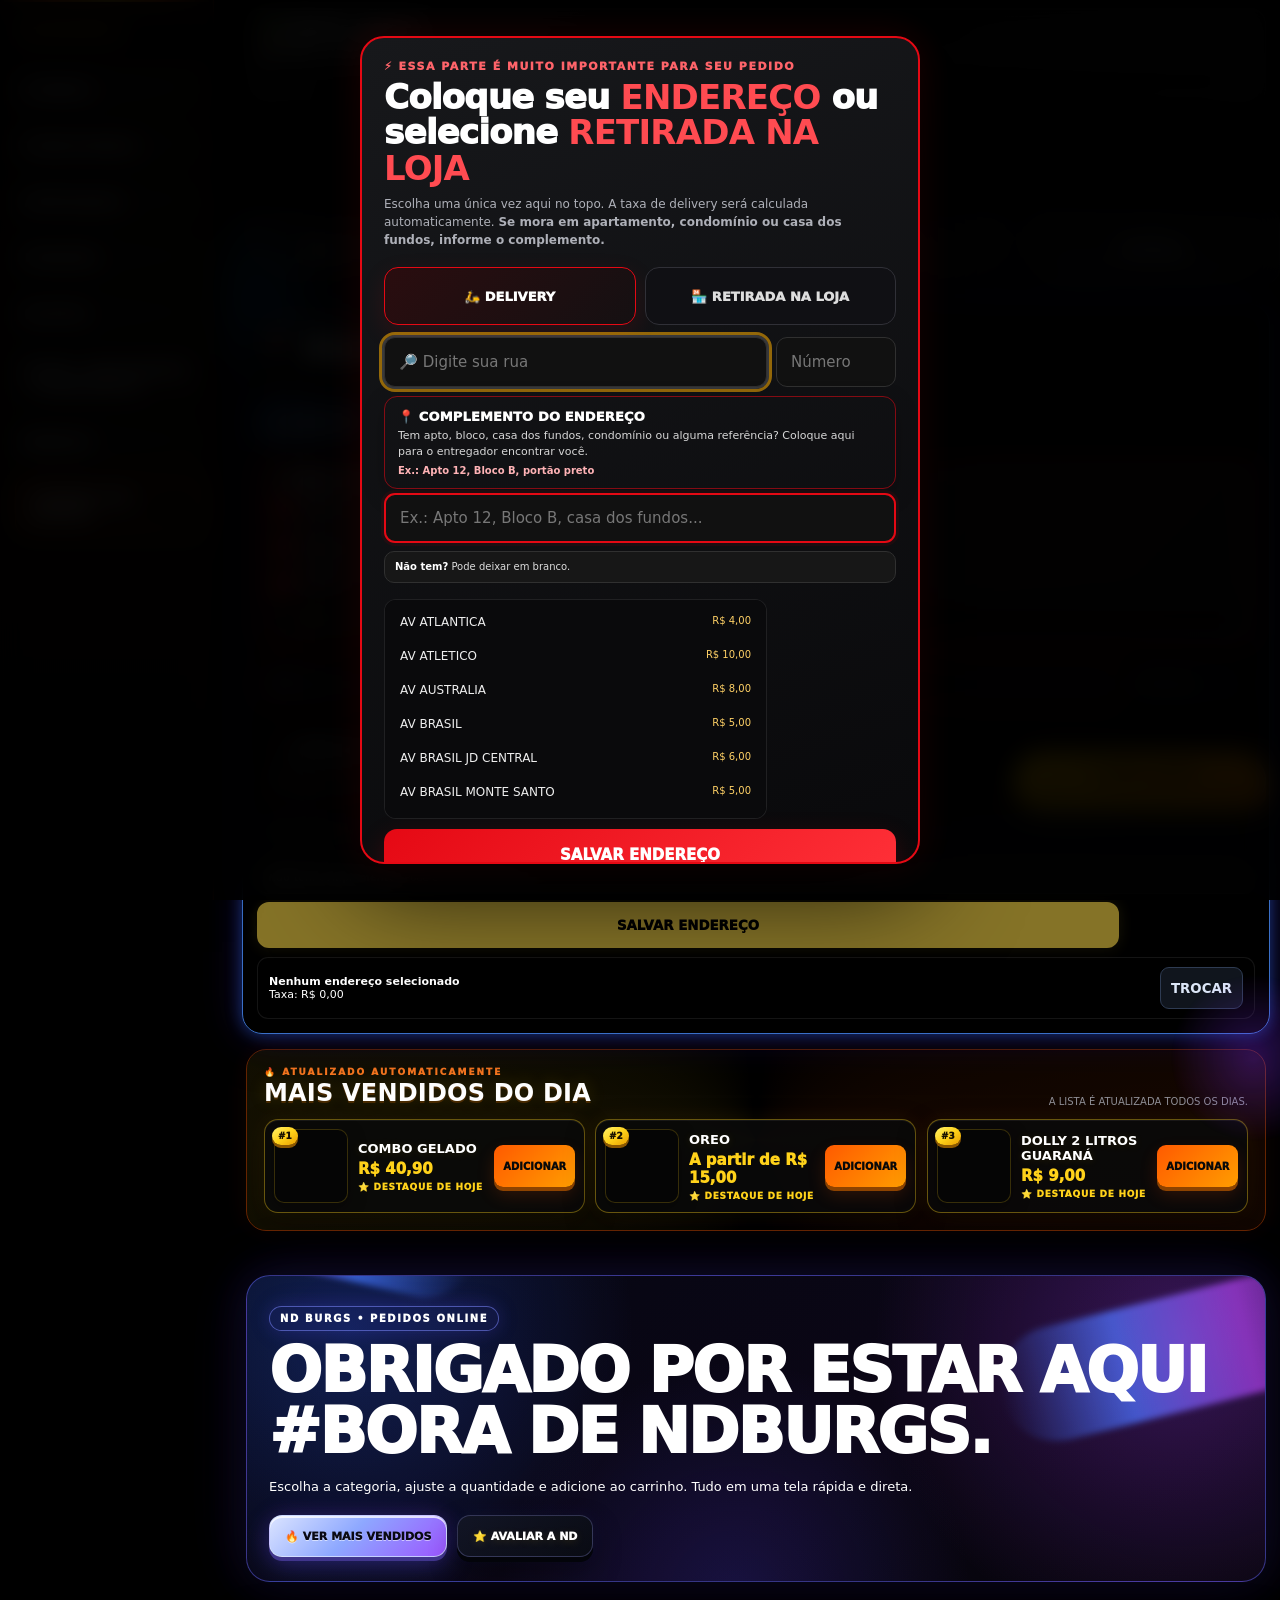
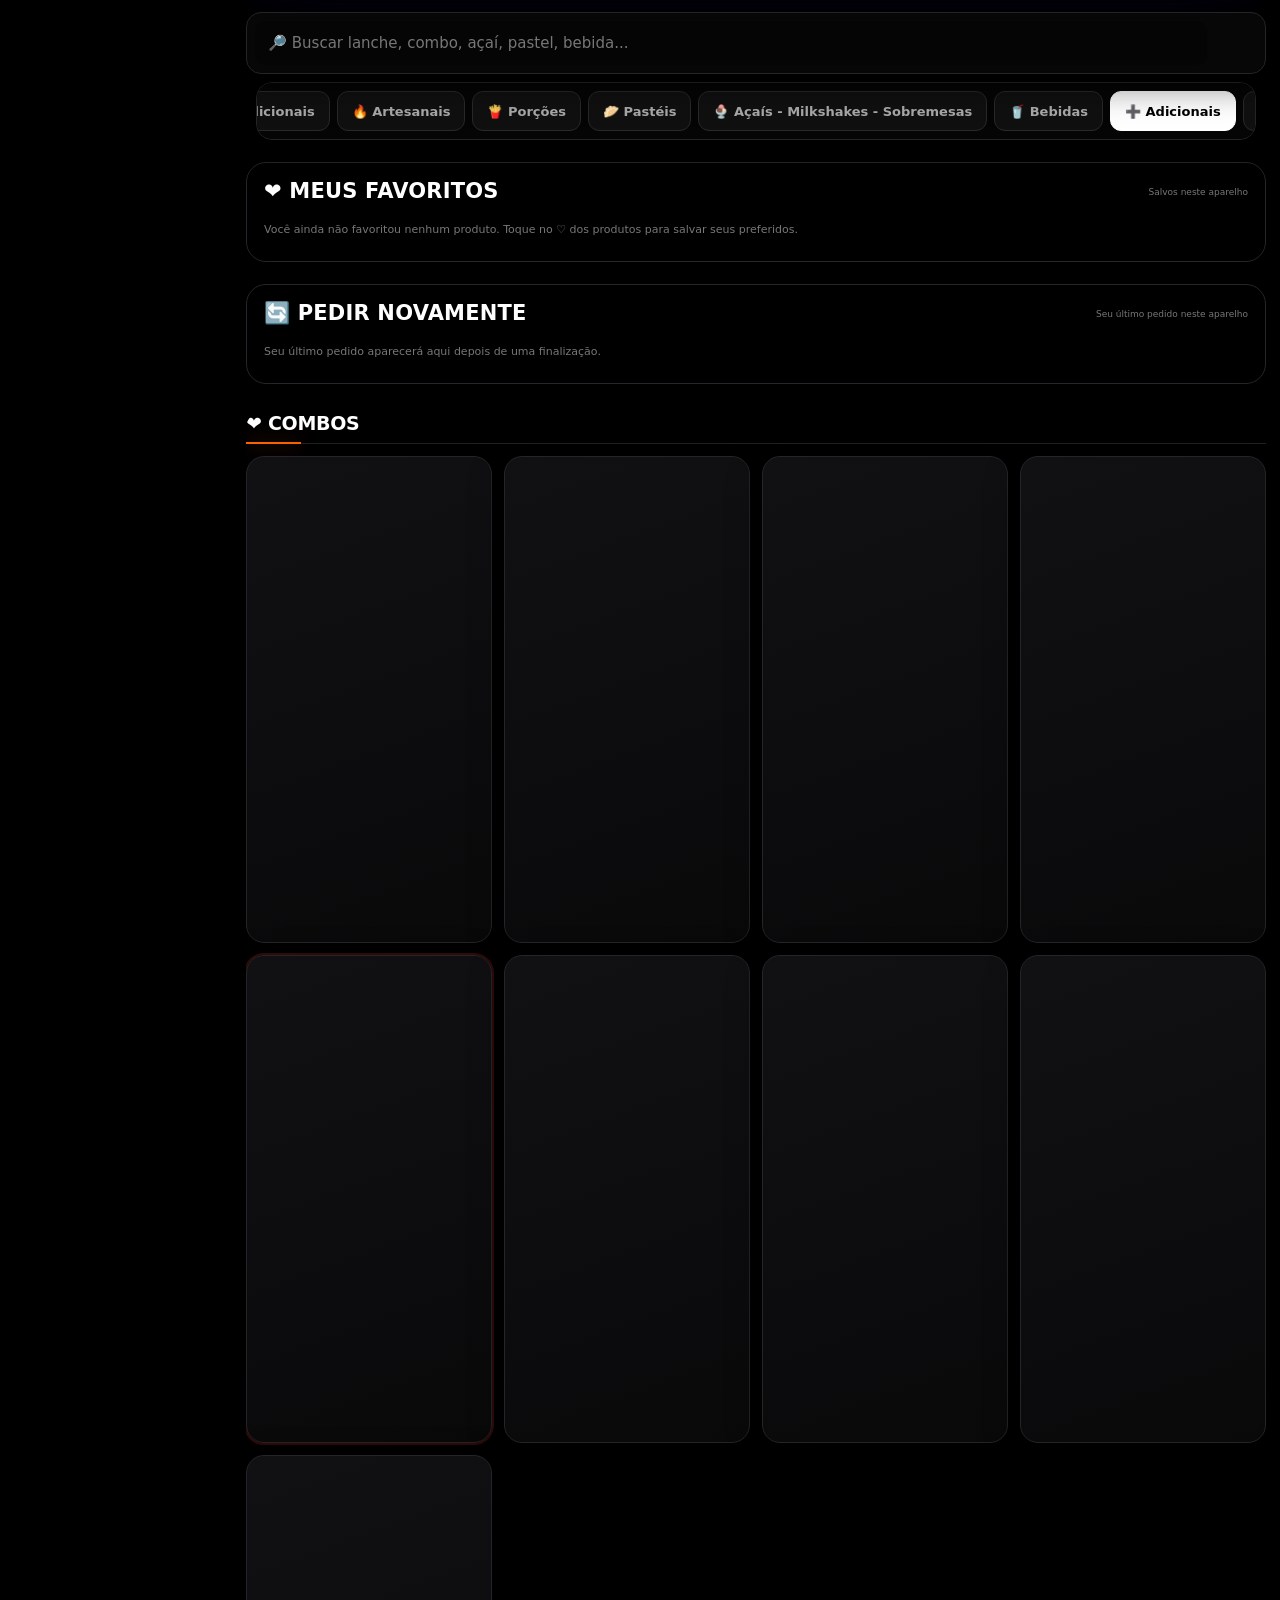
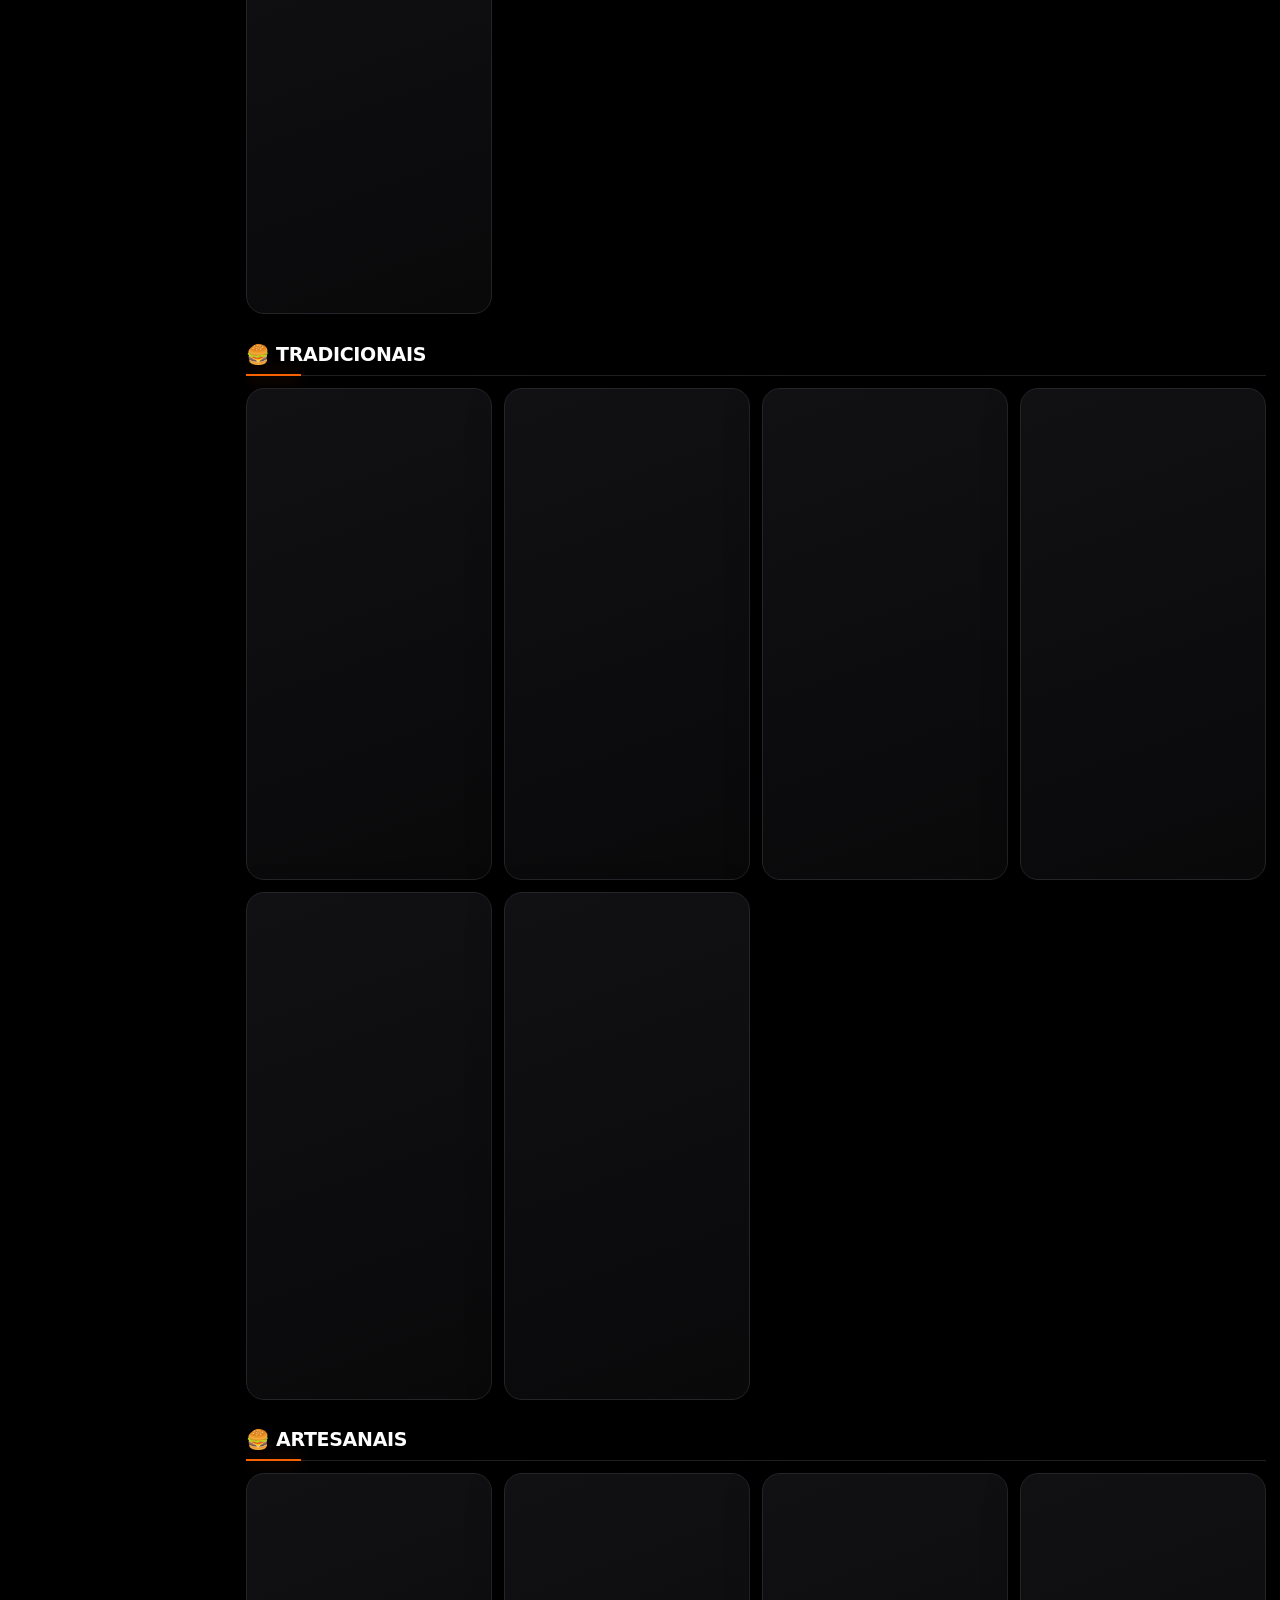
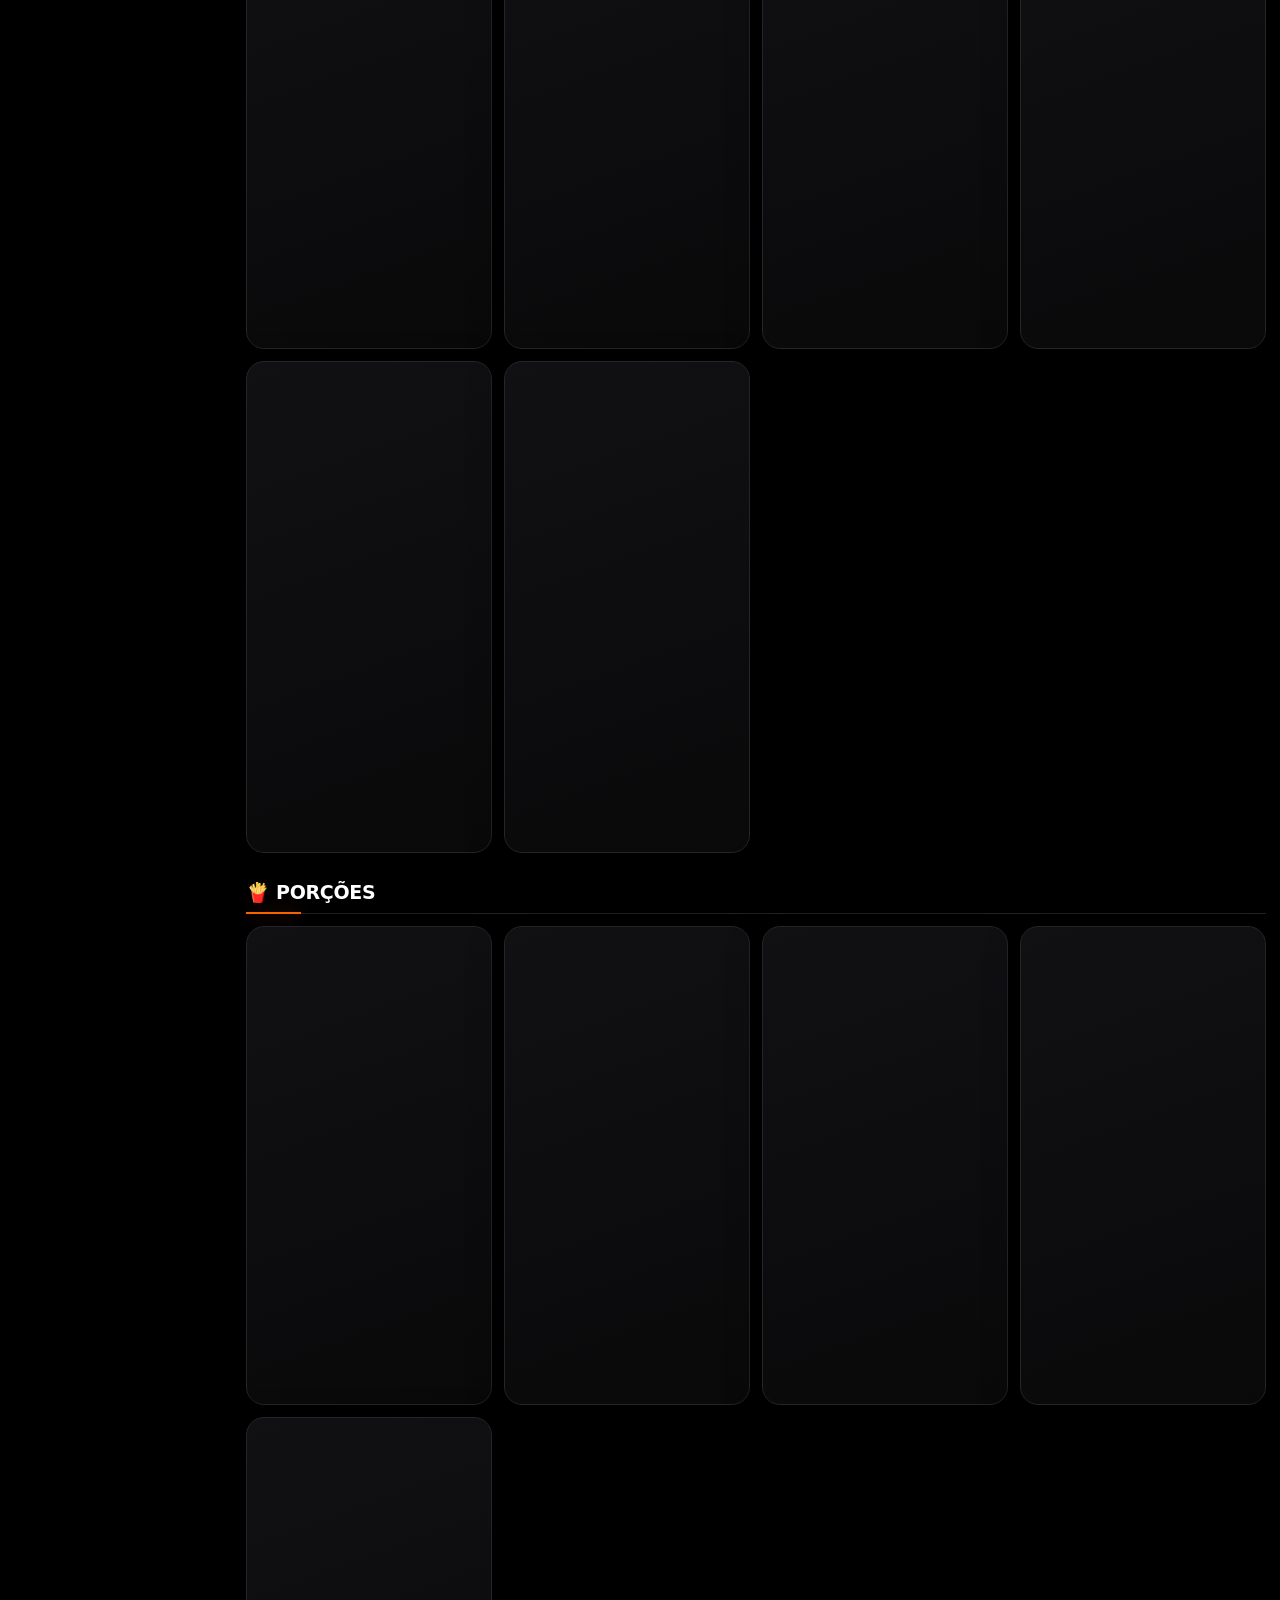
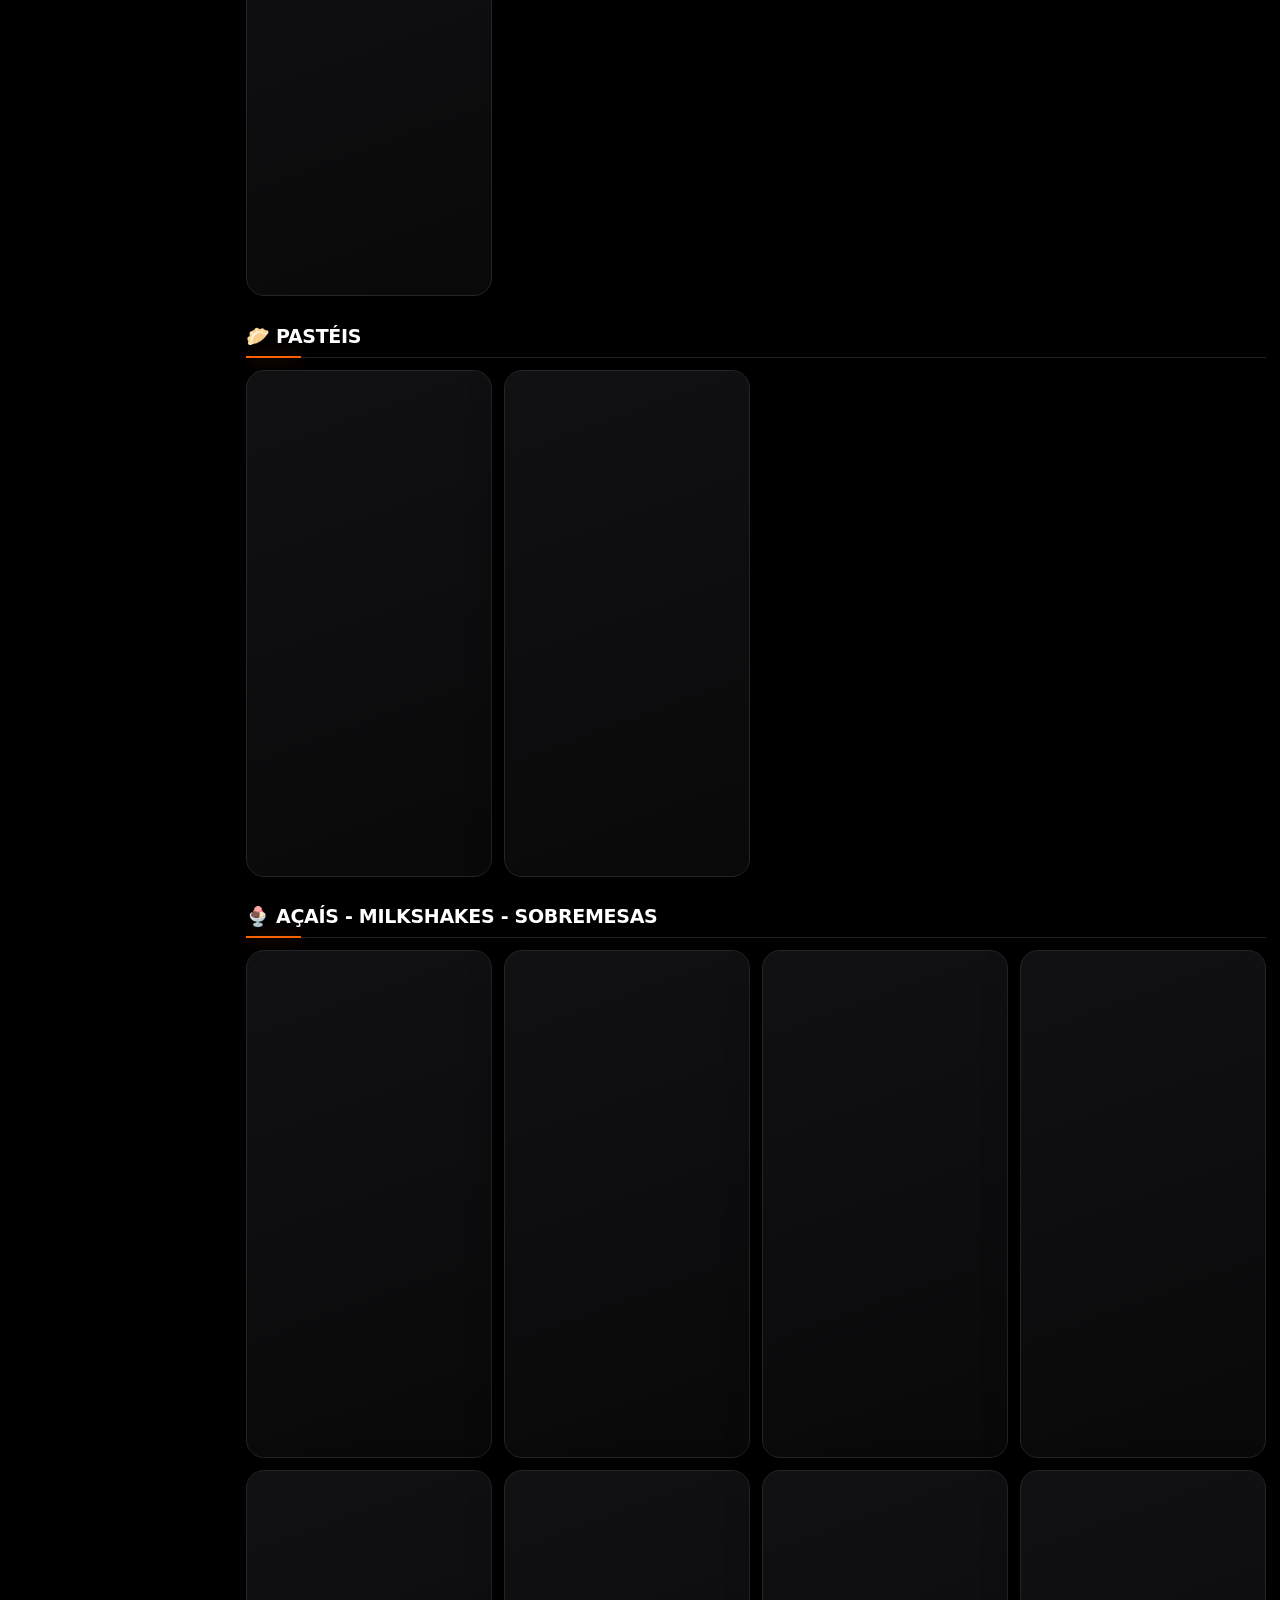
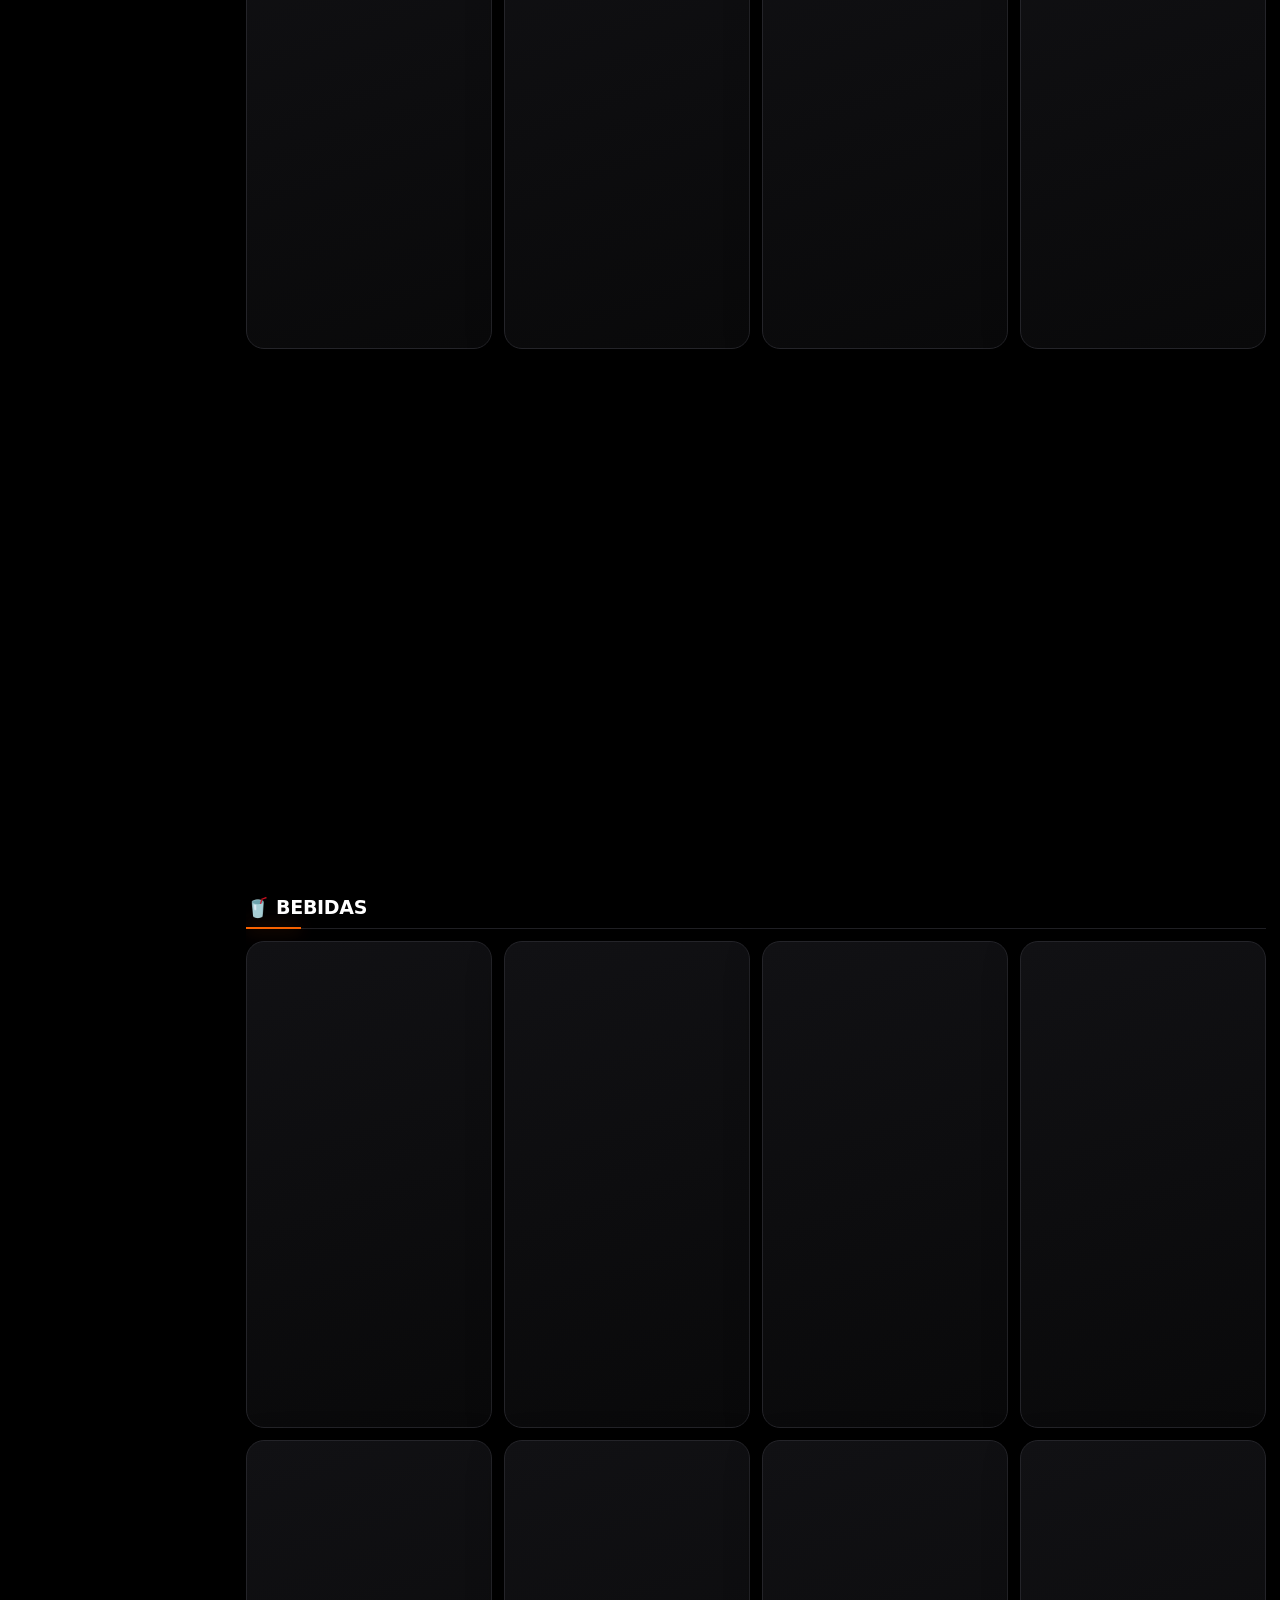
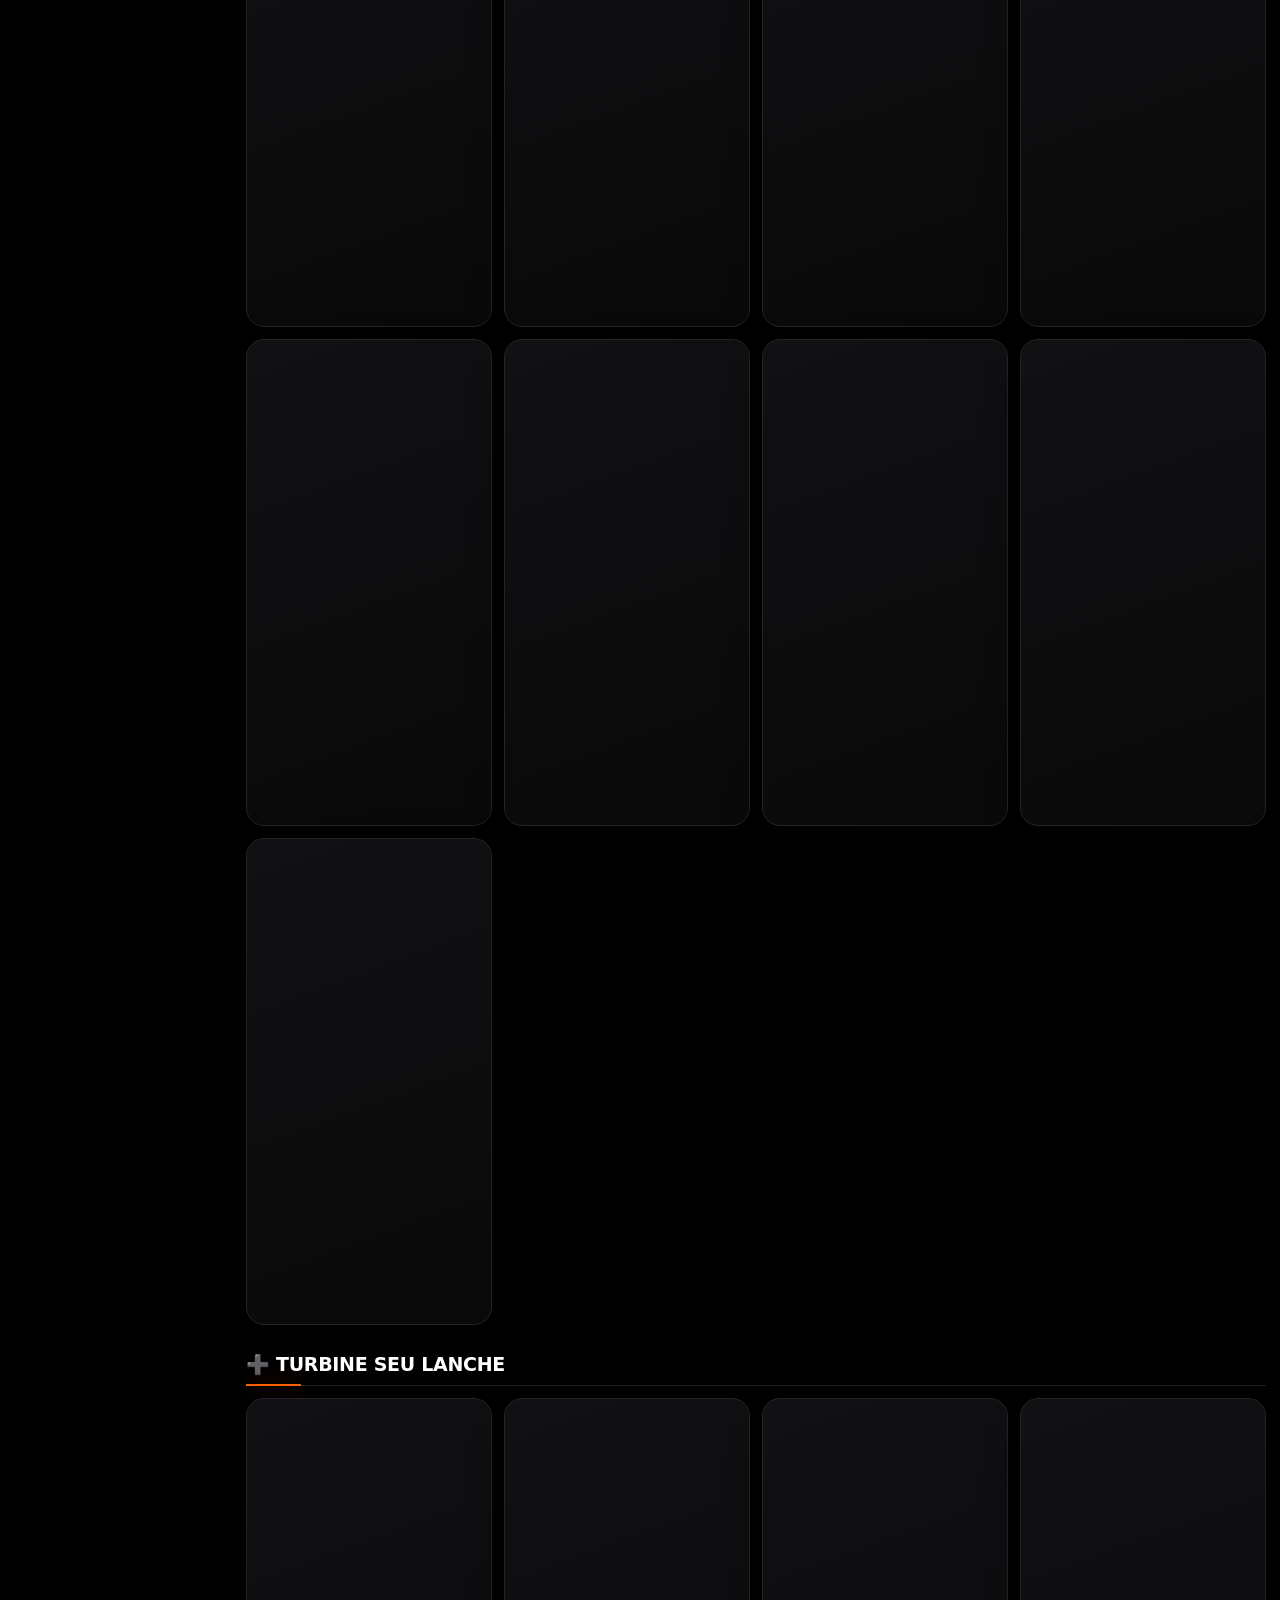
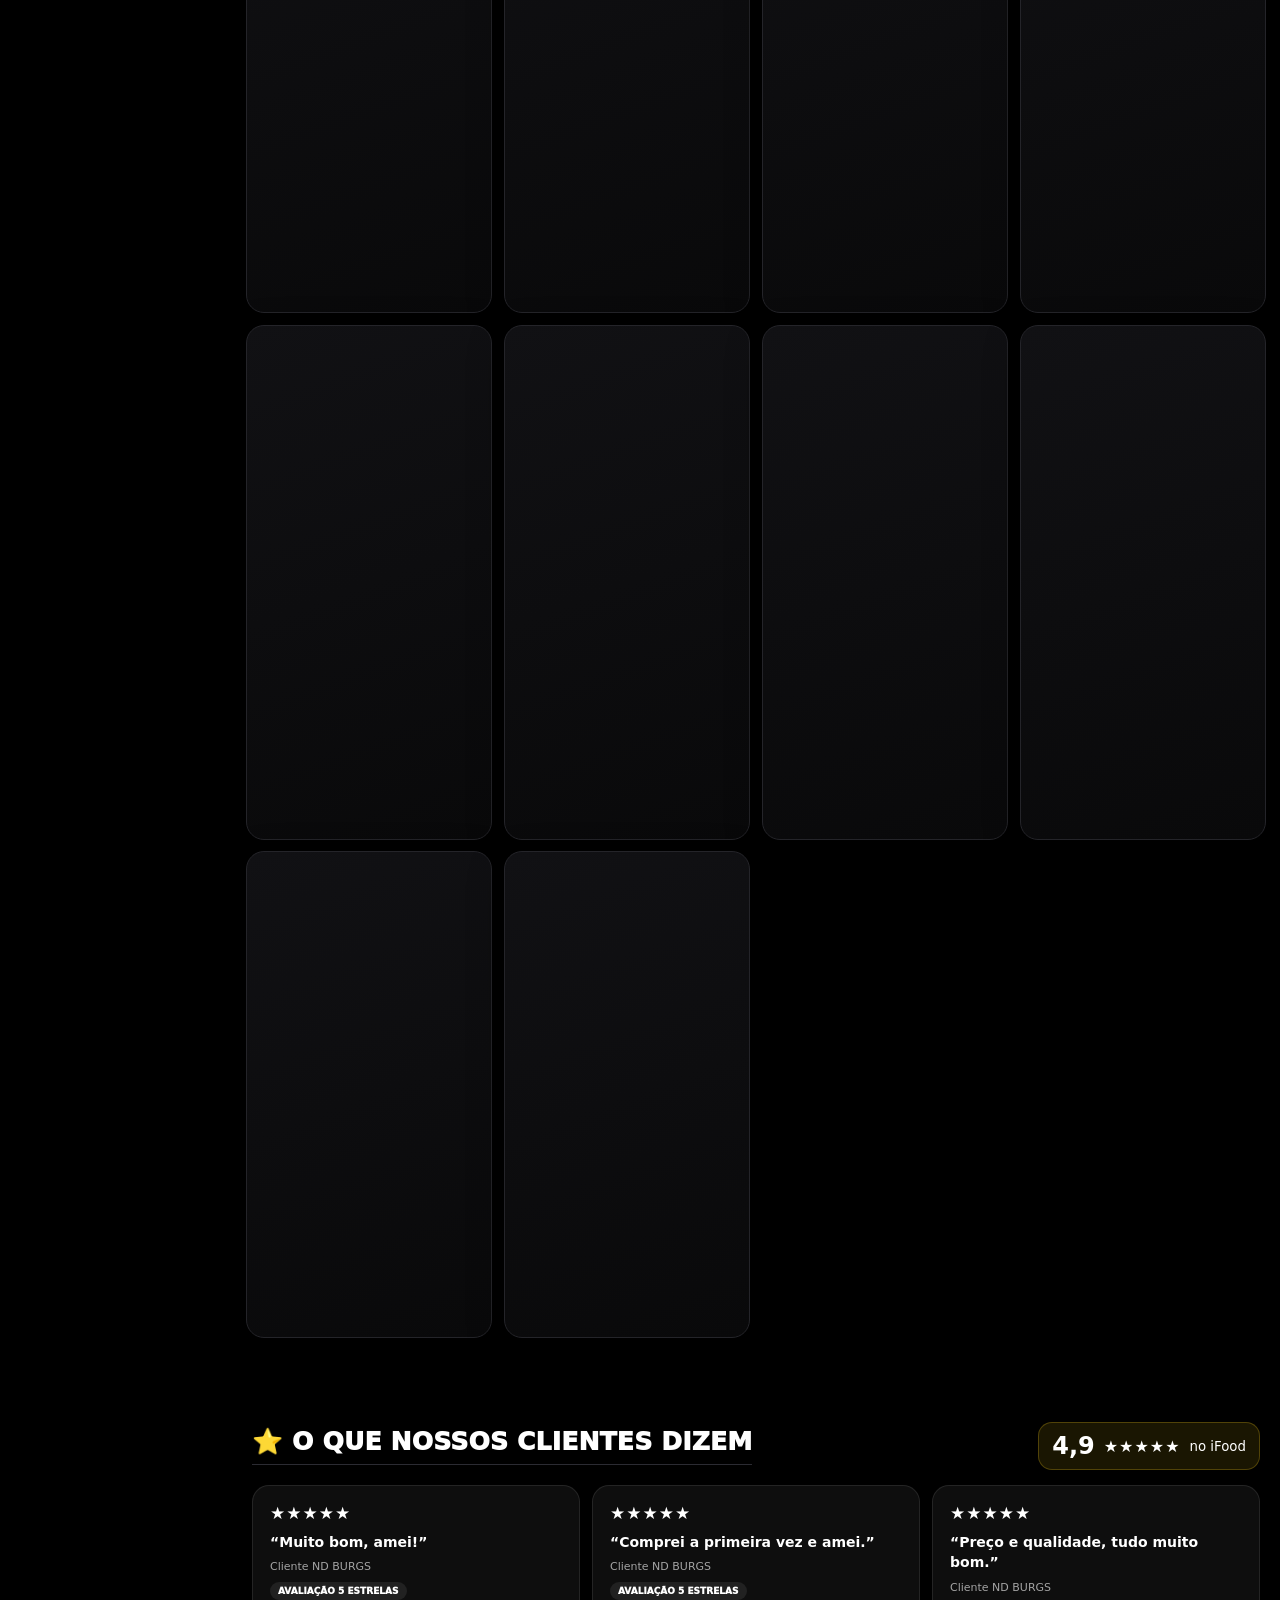
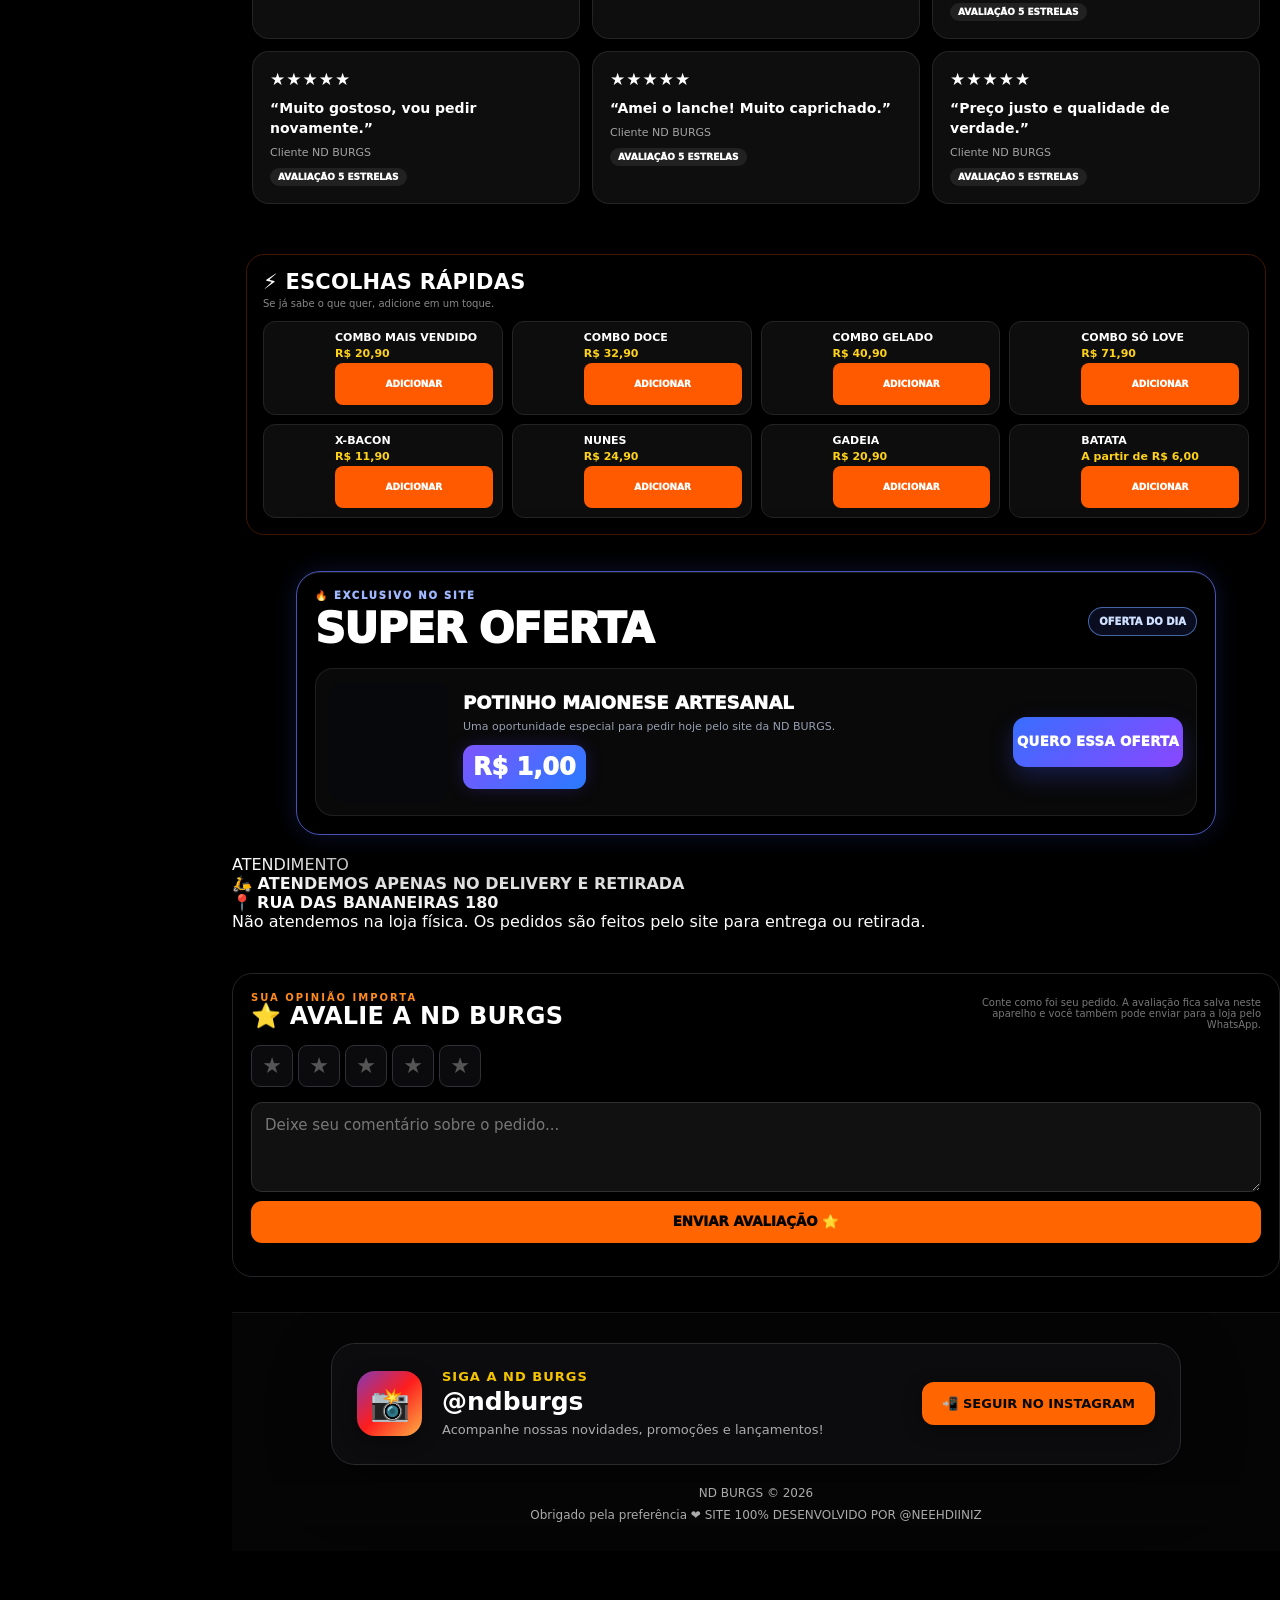
==== index.html @ c0857c59 "Update index.html" ====
<html lang="pt-BR">
<head>
<!-- ND BURGS: controle de versão + proteção contra layout antigo no primeiro paint -->
<meta name="nd-site-version" content="20261128-R50">
<meta http-equiv="Cache-Control" content="no-cache, no-store, must-revalidate">
<meta http-equiv="Pragma" content="no-cache">
<meta http-equiv="Expires" content="0">
<script>
/* ND BURGS R49 HOTFIX: nunca bloquear o site esperando limpeza de cache. */
(function(){
  try { localStorage.setItem('ndburgs_site_version','20261128-R50'); } catch(e) {}
  function releaseLoader(){
    document.documentElement.classList.remove('nd-booting');
    var loader=document.getElementById('ndR5Loader');
    if(loader) loader.classList.add('hide');
  }
  document.addEventListener('DOMContentLoaded',function(){setTimeout(releaseLoader,350);},{once:true});
  setTimeout(releaseLoader,2200);
})();
</script>
<style id="nd-boot-protection">
  html.nd-booting{background:#070707!important}
  html.nd-booting body > *:not(#ndR5Loader){visibility:hidden!important}
  html.nd-booting #ndR5Loader{visibility:visible!important}
  #ndR5Loader{position:fixed;inset:0;z-index:9999999;animation:ndLoaderFailsafe 1s ease 2.2s forwards}
  @keyframes ndLoaderFailsafe{to{opacity:0;visibility:hidden;pointer-events:none;display:none}}
</style>
<script id="nd-r50-emergency-recovery">
/* Recuperação emergencial: nenhum loader ou service worker pode bloquear o cardápio. */
(function(){
  function unlock(){
    try { document.documentElement.classList.remove('nd-booting'); } catch(e) {}
    var el=document.getElementById('ndR5Loader');
    if(el){el.classList.add('hide');el.style.setProperty('display','none','important');el.style.setProperty('visibility','hidden','important');el.style.setProperty('pointer-events','none','important');}
    try { document.body.style.visibility='visible'; } catch(e) {}
  }
  unlock();
  document.addEventListener('DOMContentLoaded',unlock,{once:true});
  window.addEventListener('load',unlock,{once:true});
  setTimeout(unlock,500);setTimeout(unlock,1500);setTimeout(unlock,2500);
  /* Remove SW/cache antigo que pode continuar servindo uma versão travada. */
  window.addEventListener('load',function(){
    try { if('serviceWorker' in navigator) navigator.serviceWorker.getRegistrations().then(function(rs){rs.forEach(function(r){r.unregister();});}).catch(function(){}); } catch(e) {}
    try { if(window.caches && caches.keys) caches.keys().then(function(ks){ks.forEach(function(k){caches.delete(k);});}).catch(function(){}); } catch(e) {}
  },{once:true});
})();
</script>

<meta charset="UTF-8">
<meta name="viewport" content="width=device-width, initial-scale=1.0">
<meta name="theme-color" content="#090909">
<meta name="mobile-web-app-capable" content="yes">
<meta name="apple-mobile-web-app-capable" content="yes">
<meta name="apple-mobile-web-app-status-bar-style" content="black-translucent">
<meta name="apple-mobile-web-app-title" content="ND BURGS">
<link rel="manifest" href="./manifest.json?v=20261128-R50">
<link rel="apple-touch-icon" sizes="192x192" href="./icon-192.png?v=20261128-R50">
<link rel="icon" type="image/png" sizes="192x192" href="./icon-192.png?v=20261128-R50">
<link rel="icon" type="image/png" sizes="512x512" href="./icon-512.png?v=20261128-R50">
<link rel="icon" type="image/png" href="./favicon.png?v=20261128-R50">
<link rel="shortcut icon" type="image/png" href="./favicon.png?v=20261128-R50">

<title>ND BURGS | Faça seu pedido</title>

<style>
*{box-sizing:border-box;margin:0;padding:0}
html{scroll-behavior:smooth}
body{font-family:Arial,Helvetica,sans-serif;background:#090909;color:#fff;padding-bottom:115px}

/* HEADER */
header{background:#000;padding:12px 20px;text-align:center;border-bottom:2px solid #f5c400;position:sticky;top:0;z-index:1000}
.logo{width:150px;max-width:70%;height:auto}

/* HORÁRIOS */
.horarios{max-width:1100px;margin:15px auto 0;padding:0 15px}
.horarios-box{background:linear-gradient(145deg,#151515,#0d0d0d);border:1px solid #f5c400;border-radius:12px;padding:14px 18px;text-align:center;box-shadow:0 4px 15px rgba(0,0,0,.4)}
.horarios-titulo{color:#f5c400;font-weight:bold;font-size:17px;margin-bottom:8px}
.horarios-linha{font-size:14px;color:#ddd;line-height:1.7}
.status-aberto{color:#25d366;font-weight:bold;margin-top:5px}
.status-fechado{color:#ff4b4b;font-weight:bold;margin-top:5px}

/* CONTAINER */
.container{width:100%;max-width:1100px;margin:auto;padding:15px}
h1{text-align:center;margin:20px 0;color:#f5c400}
h2{color:#f5c400;margin:25px 0 12px;border-bottom:1px solid #333;padding-bottom:8px}

/* CATEGORIAS */
.categoria{margin-top:20px;scroll-margin-top:90px}
.categoria-titulo{display:flex;align-items:center;gap:8px;color:#f5c400;font-size:20px;font-weight:bold;border-bottom:1px solid #333;padding-bottom:8px;margin-bottom:12px}

/* PRODUTOS */
.produtos{display:grid;grid-template-columns:repeat(auto-fit,minmax(250px,1fr));gap:15px}
.produto{background:linear-gradient(145deg,#1c1c1c,#111);border:1px solid #333;border-radius:12px;padding:12px;box-shadow:0 3px 12px rgba(0,0,0,.35);overflow:hidden;transition:.2s}
.produto:hover{transform:translateY(-2px);border-color:#f5c400}
.produto-imagem{width:100%;height:180px;object-fit:contain;display:block;background:#111;border-radius:9px;margin-bottom:10px}
.produto h3{color:#fff;margin-bottom:7px;font-size:18px}
.produto p{color:#aaa;min-height:40px;font-size:13px;line-height:1.4}
.preco{color:#f5c400;font-weight:bold;font-size:19px;margin:10px 0}
.btn{width:100%;border:none;border-radius:8px;padding:12px;cursor:pointer;font-weight:bold;font-size:15px}
.btn-add{background:#f5c400;color:#000}
.btn-add:hover{background:#ffd92b}

/* CARRINHO */
.carrinho{background:#181818;border:1px solid #333;border-radius:12px;padding:20px;margin-top:30px}
.item-carrinho{display:flex;justify-content:space-between;gap:10px;align-items:center;padding:12px 0;border-bottom:1px solid #333}
.item-info{flex:1}
.item-info strong{display:block;margin-bottom:4px}
.item-info small{color:#aaa}
.controles{display:flex;align-items:center;gap:8px}
.controles button{width:30px;height:30px;border:none;border-radius:6px;background:#f5c400;color:#000;font-weight:bold;cursor:pointer}
.remover{background:#c62828!important;color:#fff!important}
.resumo{margin-top:20px}
.linha{display:flex;justify-content:space-between;padding:8px 0}
.total{font-size:24px;font-weight:bold;color:#f5c400;border-top:1px solid #555;margin-top:10px;padding-top:15px}
.vazio{text-align:center;color:#999;padding:20px}

/* CARRINHO FLUTUANTE */
.carrinho-flutuante{position:fixed;left:50%;bottom:15px;transform:translateX(-50%) translateY(150px);width:calc(100% - 30px);max-width:650px;background:#111;border:2px solid #f5c400;border-radius:16px;padding:12px 14px;z-index:9000;box-shadow:0 8px 35px rgba(0,0,0,.75);display:flex;align-items:center;justify-content:space-between;gap:12px;opacity:0;pointer-events:none;transition:.3s ease}
.carrinho-flutuante.ativo{transform:translateX(-50%) translateY(0);opacity:1;pointer-events:auto}
.carrinho-flutuante-info{min-width:0}
.carrinho-flutuante-info strong{display:block;color:#fff;font-size:15px}
.carrinho-flutuante-info span{display:block;color:#aaa;font-size:12px;margin-top:3px}
.carrinho-flutuante-direita{display:flex;align-items:center;gap:10px}
.carrinho-flutuante-total{color:#f5c400;font-size:18px;font-weight:bold;white-space:nowrap}
.btn-ver-carrinho{border:none;background:#f5c400;color:#000;font-weight:bold;border-radius:9px;padding:11px 13px;cursor:pointer;white-space:nowrap}
.btn-ver-carrinho:hover{background:#ffd92b}

/* MODAL CARRINHO */
.modal-carrinho{position:fixed;inset:0;background:rgba(0,0,0,.82);z-index:100001;display:none;align-items:flex-end;justify-content:center;padding:0}
.modal-carrinho.ativo{display:flex}
.painel-carrinho{width:100%;max-width:650px;max-height:90vh;overflow:auto;background:#151515;border:2px solid #f5c400;border-bottom:0;border-radius:20px 20px 0 0;padding:20px;box-shadow:0 -10px 40px rgba(0,0,0,.6)}
.cabecalho-carrinho{display:flex;align-items:center;justify-content:space-between;gap:10px;margin-bottom:15px}
.cabecalho-carrinho h2{margin:0;border:0;padding:0}
.fechar-carrinho{width:38px;height:38px;border:none;border-radius:50%;background:#8b0000;color:#fff;font-size:22px;cursor:pointer}
.item-carrinho-modal{border-bottom:1px solid #333;padding:12px 0}
.item-carrinho-modal-topo{display:flex;justify-content:space-between;gap:10px}
.item-carrinho-modal strong{font-size:14px}
.item-carrinho-modal small{display:block;color:#aaa;margin-top:4px;line-height:1.4}
.controles-modal{display:flex;align-items:center;gap:8px;margin-top:9px}
.controles-modal button{width:34px;height:34px;border:none;border-radius:7px;background:#f5c400;color:#000;font-weight:bold;font-size:17px;cursor:pointer}
.controles-modal .remover{background:#c62828!important;color:#fff!important;width:34px}
.resumo-modal{margin-top:15px;padding-top:10px;border-top:1px solid #444}
.resumo-modal .linha{padding:6px 0}
.resumo-modal .total-modal{color:#f5c400;font-size:21px;font-weight:bold;padding-top:12px;margin-top:7px;border-top:1px solid #555}

/* BOTÕES DO CARRINHO */
.btn-continuar-comprando{
margin-top:15px;
background:#ff8c00;
color:#fff;
font-size:17px
}

.btn-finalizar-pedido{
margin-top:15px;
background:#0b3d91;
color:#fff;
font-size:18px
}

.btn-finalizar-pedido:hover{
background:#124fa8;
}

/* TOAST */
.toast-carrinho{position:fixed;left:50%;top:80px;transform:translate(-50%,-20px);background:#25D366;color:#fff;font-weight:bold;padding:11px 18px;border-radius:30px;z-index:100005;opacity:0;pointer-events:none;transition:.25s ease;box-shadow:0 5px 20px rgba(0,0,0,.5)}
.toast-carrinho.mostrar{opacity:1;transform:translate(-50%,0)}

/* FORMULÁRIO */
.formulario{background:#181818;border:1px solid #333;border-radius:12px;padding:20px;margin-top:20px;scroll-margin-top:90px}
label{display:block;margin-top:14px;margin-bottom:6px;font-weight:bold}
input,select,textarea{width:100%;padding:13px;border-radius:8px;border:1px solid #444;background:#0d0d0d;color:#fff;font-size:15px}
textarea{resize:vertical;min-height:80px}
.endereco-extra{display:none}
.aviso-taxa{background:#292000;border:1px solid #f5c400;color:#f5c400;padding:12px;border-radius:8px;margin-top:12px;display:none}
.btn-whatsapp{background:#25D366;color:#fff;margin-top:20px;font-size:18px}
.btn-limpar{background:#8b0000;color:#fff;margin-top:10px}

/* MENU CATEGORIAS */
.categoria-menu{display:grid;grid-template-columns:repeat(2,1fr);gap:10px;margin-bottom:20px}
.categoria-btn{background:#181818;border:1px solid #333;color:#fff;border-radius:10px;padding:13px 10px;cursor:pointer;font-weight:bold}
.categoria-btn:hover{border-color:#f5c400;color:#f5c400}

/* INSTAGRAM */
footer{text-align:center;padding:20px 15px;color:#777;font-size:13px}
.rodape-instagram{padding:30px 15px 25px}
.instagram-destaque{width:100%;max-width:850px;margin:0 auto;padding:25px;border-radius:20px;background:linear-gradient(145deg,#181818,#0d0d0d);border:2px solid #f5c400;box-shadow:0 8px 30px rgba(0,0,0,.55);display:flex;align-items:center;justify-content:space-between;gap:20px}
.instagram-icone{width:65px;height:65px;min-width:65px;display:flex;align-items:center;justify-content:center;border-radius:18px;background:linear-gradient(135deg,#833ab4,#fd1d1d,#fcb045);font-size:32px;box-shadow:0 5px 18px rgba(0,0,0,.4)}
.instagram-texto{flex:1;text-align:left}
.instagram-texto span{display:block;color:#f5c400;font-size:13px;font-weight:900;letter-spacing:1px;margin-bottom:3px}
.instagram-texto strong{display:block;color:#fff;font-size:25px;margin-bottom:4px}
.instagram-texto p{margin:0;color:#aaa;font-size:13px;line-height:1.5}
.instagram-botao{display:inline-flex;align-items:center;justify-content:center;padding:14px 20px;border-radius:12px;background:linear-gradient(135deg,#833ab4,#fd1d1d,#fcb045);color:#fff;text-decoration:none;font-weight:900;font-size:13px;white-space:nowrap;transition:.2s;box-shadow:0 5px 18px rgba(0,0,0,.35)}
.instagram-botao:hover{transform:scale(1.04);filter:brightness(1.1)}
.instagram-botao:active{transform:scale(.98)}
.rodape-final{text-align:center;color:#777;font-size:12px;line-height:1.8;margin-top:18px}

/* BLOQUEIO HORÁRIO */
#bloqueioHorario{position:fixed;inset:0;background:rgba(0,0,0,.97);z-index:99999;display:none;align-items:center;justify-content:center;padding:20px}
.bloqueio-box{width:100%;max-width:480px;background:#151515;border:2px solid #f5c400;border-radius:18px;padding:30px 20px;text-align:center;box-shadow:0 0 40px rgba(245,196,0,.15)}
.bloqueio-box h2{border:none;color:#f5c400;margin:0 0 15px}
.bloqueio-box p{color:#ccc;line-height:1.6}
.bloqueio-horarios{margin-top:18px;padding:15px;background:#0c0c0c;border-radius:10px;color:#ddd;line-height:1.8}
.bloqueio-logo{width:130px;max-width:60%;margin-bottom:15px}

/* MOBILE */
@media(max-width:600px){
body{padding-bottom:105px}
.item-carrinho{flex-direction:column;align-items:flex-start}
.controles{width:100%}
.controles button{width:35px;height:35px}
.produtos{grid-template-columns:repeat(2,1fr);gap:8px}
.produto{padding:9px}
.produto-imagem{height:125px}
.produto h3{font-size:14px}
.produto p{font-size:11px;min-height:45px}
.preco{font-size:16px}
.btn{padding:10px 5px;font-size:12px}
.categoria-titulo{font-size:17px}
.categoria-menu{grid-template-columns:1fr 1fr}
.carrinho-flutuante{width:calc(100% - 16px);bottom:8px;padding:10px;border-radius:13px}
.carrinho-flutuante-info strong{font-size:13px}
.carrinho-flutuante-info span{font-size:11px}
.carrinho-flutuante-direita{gap:7px}
.carrinho-flutuante-total{font-size:15px}
.btn-ver-carrinho{padding:10px 9px;font-size:11px}
.painel-carrinho{padding:16px}
}

/* PERSONALIZAÇÃO */
.modal-personalizacao{position:fixed;inset:0;background:rgba(0,0,0,.82);z-index:100000;display:none;align-items:center;justify-content:center;padding:15px}
.modal-box{width:100%;max-width:560px;max-height:92vh;overflow:auto;background:#151515;border:2px solid #f5c400;border-radius:18px;padding:20px;box-shadow:0 0 40px rgba(245,196,0,.2)}
.modal-topo{display:flex;align-items:center;justify-content:space-between;gap:10px;margin-bottom:15px}
.modal-topo h2{margin:0;border:0;padding:0}
.modal-fechar{width:38px;height:38px;border:0;border-radius:50%;background:#8b0000;color:#fff;font-size:20px;cursor:pointer}
.modal-secao{margin-top:18px;padding-top:15px;border-top:1px solid #333}
.modal-secao h3{color:#f5c400;margin-bottom:10px;font-size:17px}
.opcoes-tamanho{display:grid;grid-template-columns:repeat(3,1fr);gap:8px}
.opcao-tamanho{position:relative}
.opcao-tamanho input{position:absolute;opacity:0;pointer-events:none}
.opcao-tamanho label{margin:0;display:block;padding:12px 8px;text-align:center;border:1px solid #444;border-radius:9px;background:#0d0d0d;cursor:pointer;font-weight:bold}
.opcao-tamanho input:checked+label{border-color:#f5c400;background:#302900;color:#f5c400}
.lista-acompanhamentos{display:grid;grid-template-columns:1fr 1fr;gap:8px}
.opcao-acomp input[type="checkbox"]{width:20px;height:20px;min-width:20px;accent-color:#e50914;cursor:pointer}
.opcao-acomp{display:flex;align-items:center;gap:8px;padding:10px;border:1px solid #333;border-radius:8px;background:#0d0d0d;cursor:pointer}
.opcao-acomp input{width:auto;margin:0}
.opcao-acomp span{font-size:13px}
.preco-adicional{color:#f5c400;font-weight:bold}
.modal-total{display:flex;justify-content:space-between;align-items:center;margin-top:18px;padding:14px;border-radius:10px;background:#0b0b0b;border:1px solid #333;font-size:19px}
.modal-total strong:last-child{color:#f5c400}
.btn-confirmar-personalizacao{margin-top:12px;background:#f5c400;color:#000}

/* MODAL FINALIZAR PEDIDO */
.modal-finalizar{
position:fixed;
inset:0;
background:rgba(0,0,0,.88);
z-index:100002;
display:none;
align-items:center;
justify-content:center;
padding:15px;
}

.modal-finalizar.ativo{
display:flex;
}

.painel-finalizar{
width:100%;
max-width:600px;
max-height:92vh;
overflow:auto;
background:#151515;
border:2px solid #f5c400;
border-radius:18px;
padding:20px;
box-shadow:0 0 40px rgba(0,0,0,.7);
}

.cabecalho-finalizar{
display:flex;
align-items:center;
justify-content:space-between;
gap:10px;
margin-bottom:15px;
}

.cabecalho-finalizar h2{
margin:0;
border:0;
padding:0;
}

.btn-finalizar-modal{
background:#0b3d91;
color:#fff;
margin-top:20px;
font-size:18px;
}

.btn-finalizar-modal:hover{
background:#124fa8;
}

.btn-fechar-finalizar{
width:38px;
height:38px;
border:none;
border-radius:50%;
background:#8b0000;
color:#fff;
font-size:22px;
cursor:pointer;
}

@media(max-width:600px){
.lista-acompanhamentos{grid-template-columns:1fr}
.opcoes-tamanho{grid-template-columns:repeat(3,1fr)}
.modal-box{padding:16px}

.painel-finalizar{
padding:16px;
}

.instagram-destaque{
flex-direction:column;
text-align:center;
padding:25px 18px;
gap:15px;
}

.instagram-icone{
width:60px;
height:60px;
min-width:60px;
font-size:28px;
}

.instagram-texto{
text-align:center;
}

.instagram-texto strong{
font-size:23px;
}

.instagram-texto p{
font-size:12px;
}

.instagram-botao{
width:100%;
padding:15px 10px;
font-size:14px;
}
}

/* ===== ND BURGS MODERN UI 2026 ===== */
:root{--gold:#f5c400;--gold2:#ffd83d;--bg:#070707;--panel:#111214;--panel2:#17181b;--line:rgba(255,255,255,.09);--muted:#9a9da5;--green:#25d366;--danger:#ff4d4d;--shadow:0 18px 60px rgba(0,0,0,.42)}
body{background:radial-gradient(circle at 50% -10%,rgba(245,196,0,.10),transparent 34%),linear-gradient(180deg,#050505 0%,#0b0c0e 55%,#070707 100%);font-family:Inter,system-ui,-apple-system,BlinkMacSystemFont,"Segoe UI",Arial,sans-serif;color:#fff}
header{padding:10px 16px 8px;background:rgba(4,4,4,.82);backdrop-filter:blur(18px);border-bottom:1px solid rgba(245,196,0,.35);box-shadow:0 8px 30px rgba(0,0,0,.35)}
.logo{width:125px;filter:drop-shadow(0 5px 16px rgba(245,196,0,.12))}
.horarios{margin:12px auto 0}.horarios-box{border:1px solid rgba(245,196,0,.45);background:linear-gradient(135deg,rgba(255,255,255,.055),rgba(255,255,255,.018));backdrop-filter:blur(14px);border-radius:18px;box-shadow:var(--shadow);padding:13px 16px}.status-aberto{font-size:14px;background:rgba(37,211,102,.10);border:1px solid rgba(37,211,102,.22);display:inline-block;padding:6px 11px;border-radius:999px}.status-fechado{font-size:14px;background:rgba(255,75,75,.08);border:1px solid rgba(255,75,75,.22);display:inline-block;padding:6px 11px;border-radius:999px}
.container{max-width:1180px;padding:12px 16px 30px}.container>h1{font-size:clamp(28px,5vw,46px);letter-spacing:-1.5px;margin:22px 0 10px;background:linear-gradient(90deg,#fff,var(--gold2));-webkit-background-clip:text;background-clip:text;color:transparent}.container>h1:after{content:"PEÇA PELO SITE • RÁPIDO, FÁCIL E DIRETO";display:block;color:#858890;font-size:11px;letter-spacing:2px;margin-top:8px;font-weight:800}
.modern-search{position:sticky;top:68px;z-index:800;display:flex;gap:10px;align-items:center;margin:16px 0 13px;padding:10px;border:1px solid var(--line);background:rgba(12,13,15,.88);backdrop-filter:blur(18px);border-radius:16px;box-shadow:0 10px 35px rgba(0,0,0,.28)}.modern-search input{margin:0!important;background:#08090a!important;border:1px solid rgba(255,255,255,.10)!important;border-radius:12px!important;padding:14px 15px!important}.search-count{white-space:nowrap;color:#888;font-size:12px;font-weight:700}
.categoria-menu{display:flex;overflow-x:auto;gap:8px;padding:3px 1px 12px;margin:0 0 10px;scrollbar-width:none;position:sticky;top:126px;z-index:700;background:linear-gradient(180deg,#0b0c0e 75%,transparent)}.categoria-menu::-webkit-scrollbar{display:none}.categoria-btn{flex:0 0 auto;border:1px solid var(--line);background:rgba(255,255,255,.045);padding:11px 14px;border-radius:999px;transition:.2s}.categoria-btn:hover,.categoria-btn:focus{background:rgba(245,196,0,.10);border-color:rgba(245,196,0,.55);color:var(--gold)}
.categoria{margin-top:26px;scroll-margin-top:150px}.categoria-titulo{font-size:22px;padding:0 0 10px;border-bottom:1px solid var(--line);position:relative}.categoria-titulo:after{content:"";position:absolute;left:0;bottom:-1px;width:70px;height:2px;background:var(--gold);box-shadow:0 0 16px rgba(245,196,0,.45)}
.produtos{grid-template-columns:repeat(auto-fill,minmax(220px,1fr));gap:14px}.produto{position:relative;background:linear-gradient(145deg,rgba(255,255,255,.065),rgba(255,255,255,.025));border:1px solid var(--line);border-radius:18px;padding:11px;box-shadow:0 10px 35px rgba(0,0,0,.20);transition:transform .22s,border-color .22s,box-shadow .22s}.produto:hover{transform:translateY(-4px);border-color:rgba(245,196,0,.42);box-shadow:0 18px 45px rgba(0,0,0,.34)}.produto-imagem{height:205px;border-radius:14px;background:radial-gradient(circle at 50% 50%,#202124,#0b0c0d);object-fit:contain}.produto h3{font-size:17px;margin:11px 2px 5px}.produto p{font-size:12px;color:#999da6;min-height:36px}.preco{font-size:20px;margin:9px 2px;color:var(--gold2)}.btn{border-radius:12px;font-weight:900;transition:.18s}.btn-add{background:linear-gradient(135deg,var(--gold),#e9ae00);box-shadow:0 7px 18px rgba(245,196,0,.13)}.btn-add:hover{transform:translateY(-1px);filter:brightness(1.07)}
.carrinho,.formulario{background:linear-gradient(145deg,rgba(255,255,255,.055),rgba(255,255,255,.022));border:1px solid var(--line);border-radius:20px;box-shadow:var(--shadow)}.carrinho{margin-top:26px}.formulario{margin-top:16px}input,select,textarea{border:1px solid rgba(255,255,255,.10);background:#090a0b;color:#fff;outline:none;transition:.2s}input:focus,select:focus,textarea:focus{border-color:rgba(245,196,0,.65);box-shadow:0 0 0 3px rgba(245,196,0,.08)}
.carrinho-flutuante{bottom:14px;width:calc(100% - 24px);max-width:720px;background:rgba(14,15,17,.92);backdrop-filter:blur(18px);border:1px solid rgba(245,196,0,.55);box-shadow:0 18px 60px rgba(0,0,0,.65)}.btn-ver-carrinho{background:var(--gold);border-radius:11px;padding:12px 16px}.carrinho-flutuante-total{color:var(--gold2)}
.modal-carrinho,.modal-finalizar,.modal-personalizacao{backdrop-filter:blur(8px)}.painel-carrinho,.painel-finalizar,.modal-box{background:linear-gradient(160deg,#17181b,#0d0e10);border:1px solid rgba(245,196,0,.55);box-shadow:0 -20px 80px rgba(0,0,0,.65)}
.btn-whatsapp{background:linear-gradient(135deg,#25d366,#16b957);box-shadow:0 10px 28px rgba(37,211,102,.15)}.btn-finalizar-pedido,.btn-finalizar-modal{background:linear-gradient(135deg,#f5c400,#d9a900);color:#090909}.btn-continuar-comprando{background:rgba(255,255,255,.08);border:1px solid var(--line)}
.instagram-destaque{border:1px solid rgba(245,196,0,.35);background:linear-gradient(145deg,rgba(255,255,255,.05),rgba(255,255,255,.015));box-shadow:var(--shadow)}
/* address quick search */.address-search-wrap{margin:7px 0 9px}.address-search-wrap input{margin:0!important}.address-search-wrap small{display:block;color:#777;margin-top:5px;font-size:11px}
/* suggestion sheet */.suggestions-modal{position:fixed;inset:0;z-index:100006;display:none;align-items:flex-end;justify-content:center;background:rgba(0,0,0,.76);backdrop-filter:blur(8px)}.suggestions-modal.show{display:flex}.suggestions-panel{width:100%;max-width:760px;max-height:88vh;overflow:auto;background:linear-gradient(160deg,#18191c,#0d0e10);border:1px solid rgba(245,196,0,.45);border-bottom:0;border-radius:24px 24px 0 0;padding:18px;box-shadow:0 -25px 80px rgba(0,0,0,.7)}.suggestions-head{display:flex;align-items:center;justify-content:space-between;gap:10px;margin-bottom:14px}.suggestions-head h2{margin:0;border:0;padding:0;color:#fff}.suggestions-grid{display:grid;grid-template-columns:repeat(2,1fr);gap:10px}.suggestion-card{display:flex;gap:10px;align-items:center;padding:10px;border:1px solid var(--line);border-radius:15px;background:rgba(255,255,255,.035)}.suggestion-card img{width:70px;height:70px;object-fit:contain;border-radius:10px;background:#090a0b}.suggestion-card strong{display:block;font-size:13px}.suggestion-card span{display:block;color:var(--gold2);font-weight:900;font-size:13px;margin:4px 0}.suggestion-card button{border:0;background:var(--gold);color:#000;border-radius:9px;padding:7px 10px;font-weight:900;cursor:pointer}.suggestions-close{border:0;background:#2a2b2f;color:#fff;width:36px;height:36px;border-radius:50%;font-size:20px}
.no-results{display:none;text-align:center;padding:35px 15px;color:#999;border:1px dashed #333;border-radius:16px;margin-top:12px}.produto.search-hidden{display:none!important}
@media(max-width:600px){.modern-search{top:57px}.categoria-menu{top:116px}.produtos{grid-template-columns:repeat(2,minmax(0,1fr));gap:8px}.produto{padding:8px;border-radius:15px}.produto-imagem{height:135px}.produto h3{font-size:13px}.produto p{font-size:10px;min-height:40px}.preco{font-size:16px}.btn{font-size:11px}.container{padding-left:9px;padding-right:9px}.suggestions-grid{grid-template-columns:1fr}.suggestion-card img{width:62px;height:62px}}

</style>

<style id="nd-v3-upgrades">
:root{--nd-gold:#f5c542;--nd-bg:#080808;--nd-card:#111;--nd-line:rgba(255,255,255,.09)}
html{scroll-behavior:smooth}.categoria{scroll-margin-top:145px}
.nd-v3-strip{position:sticky;top:0;z-index:1200;background:linear-gradient(90deg,#0a0a0a,#151515,#0a0a0a);border-bottom:1px solid var(--nd-line);padding:8px 14px;text-align:center;font-size:12px;font-weight:800;letter-spacing:.3px;color:#fff}.nd-v3-strip b{color:var(--nd-gold)}
.nd-v3-progress{position:fixed;left:0;right:0;top:0;height:3px;background:transparent;z-index:3000}.nd-v3-progress span{display:block;height:100%;width:0;background:var(--nd-gold);box-shadow:0 0 12px rgba(245,197,66,.8)}
.nd-v3-buybar{position:fixed;left:50%;bottom:14px;transform:translate(-50%,130px);opacity:0;z-index:1100;width:min(560px,calc(100% - 24px));display:flex;align-items:center;gap:10px;padding:10px 12px;background:rgba(12,12,12,.94);border:1px solid rgba(245,197,66,.35);border-radius:18px;box-shadow:0 18px 55px rgba(0,0,0,.55);backdrop-filter:blur(16px);transition:.25s}.nd-v3-buybar.show{transform:translate(-50%,0);opacity:1}.nd-v3-buybar .nd-v3-buyinfo{flex:1;font-size:12px;color:#aaa}.nd-v3-buybar strong{display:block;color:#fff;font-size:16px}.nd-v3-buybar button{border:0;border-radius:13px;background:var(--nd-gold);color:#111;font-weight:900;padding:12px 18px;cursor:pointer}
.nd-v3-upsell{margin:12px 0;padding:14px;border:1px solid rgba(245,197,66,.18);border-radius:16px;background:linear-gradient(145deg,#171717,#0d0d0d)}.nd-v3-upsell h4{margin:0 0 9px;color:#fff}.nd-v3-upsell-grid{display:flex;gap:8px;overflow:auto}.nd-v3-up{min-width:145px;border:1px solid var(--nd-line);border-radius:13px;padding:10px;background:#101010}.nd-v3-up strong{display:block;font-size:13px;color:#fff}.nd-v3-up small{display:block;color:#aaa;margin:4px 0 8px}.nd-v3-up button{width:100%;border:0;border-radius:9px;padding:8px;background:#242424;color:#fff;font-weight:800;cursor:pointer}.nd-v3-up button:hover{background:var(--nd-gold);color:#111}
.nd-v3-trust{display:grid;grid-template-columns:repeat(3,1fr);gap:8px;margin:18px 0}.nd-v3-trust div{padding:11px 7px;text-align:center;border:1px solid var(--nd-line);border-radius:14px;background:#101010;font-size:11px;color:#aaa}.nd-v3-trust b{display:block;color:#fff;font-size:12px;margin-bottom:3px}.nd-v3-last{margin:10px 0;padding:12px 14px;border-radius:14px;background:#121212;border:1px solid var(--nd-line);display:none}.nd-v3-last button{float:right;border:0;background:var(--nd-gold);padding:7px 10px;border-radius:9px;font-weight:900}.nd-fav{z-index:4}.produto{transition:transform .18s ease,box-shadow .18s ease}.produto:hover{transform:translateY(-3px);box-shadow:0 12px 35px rgba(0,0,0,.25)}
@media(max-width:600px){.nd-v3-trust{grid-template-columns:1fr 1fr}.nd-v3-trust div:last-child{grid-column:1/-1}.nd-v3-buybar{bottom:8px}.nd-v3-buybar button{padding:11px 13px}}
</style>

<!-- ND BURGS REDESIGN 2026 -->
<style>
:root{--bg:#09090b;--surface:#141418;--surface2:#1d1d22;--red:#ff3b30;--red2:#b90016;--orange:#ff8a00;--gold:#ffd166;--text:#fff;--muted:#b8b8c2;--green:#25d366}body{background:radial-gradient(circle at 50% -10%,#35100c 0,#09090b 38%,#050506 100%);color:var(--text)}header{background:rgba(9,9,11,.92);backdrop-filter:blur(16px);border-bottom:1px solid rgba(255,59,48,.45);box-shadow:0 8px 30px rgba(0,0,0,.35)}h1,h2,.categoria-titulo{color:#fff;border-color:#2b2b32}.horarios-box,.produto,.carrinho,.formulario{background:linear-gradient(145deg,#1a1a20,#101014);border-color:#2c2c34;box-shadow:0 12px 30px rgba(0,0,0,.22)}.horarios-titulo,.preco,.total,.carrinho-flutuante-total,.modal-total strong:last-child{color:var(--gold)}.produto{border-radius:20px;transition:transform .22s,box-shadow .22s,border-color .22s}.produto:hover{transform:translateY(-5px);border-color:var(--red);box-shadow:0 18px 40px rgba(255,59,48,.13)}.produto-imagem{border-radius:14px;background:#09090b}.btn-add,.btn-confirmar-personalizacao,.btn-ver-carrinho{background:linear-gradient(135deg,var(--red),var(--orange));color:#fff;border-radius:12px;box-shadow:0 8px 20px rgba(255,59,48,.22)}.btn-add:hover,.btn-confirmar-personalizacao:hover,.btn-ver-carrinho:hover{background:linear-gradient(135deg,#ff4b40,#ff9e1b)}.categoria-btn{border-radius:14px;background:#17171c;border-color:#2c2c34}.categoria-btn:hover{border-color:var(--red);color:#fff;background:#211317}.carrinho-flutuante{background:rgba(18,18,22,.96);border-color:var(--red);border-radius:18px;backdrop-filter:blur(14px)}.painel-carrinho,.painel-finalizar,.modal-box{background:#131318;border-color:var(--red);border-radius:24px}.btn-finalizar-pedido,.btn-finalizar-modal{background:linear-gradient(135deg,#25d366,#149c4d)}.btn-continuar-comprando{background:linear-gradient(135deg,#ff7a00,#ffad16)}.toast-carrinho{background:linear-gradient(135deg,var(--green),#159a4d)}input,select,textarea{background:#0d0d11;border-color:#34343d;border-radius:12px}.aviso-taxa{background:#2a1606;border-color:var(--orange);color:var(--gold)}.opcao-tamanho input:checked+label{border-color:var(--red);background:#2b1315;color:#fff}.modal-secao h3{color:var(--orange)}.instagram-destaque{border-color:var(--red);border-radius:24px}.categoria{scroll-margin-top:100px}@media(max-width:600px){.produto{border-radius:16px}.produto-imagem{height:145px}.preco{font-size:18px;font-weight:900}.btn-add{font-size:12px;border-radius:10px}.categoria-btn{padding:14px 8px}.produtos{gap:10px}}
</style>

<style id="nd-round-1-base">
/* RODADA 1 — base 24h, mobile, estabilidade e performance */
#bloqueioHorario{display:none!important}
html{-webkit-text-size-adjust:100%;text-size-adjust:100%}
body{overflow-x:hidden}
img{max-width:100%;height:auto}
.produto-imagem{width:100%;height:205px;object-fit:contain}
button,.btn,.categoria-btn,.nd-fx-add,.nd-fx-minus,.nd-fx-plus{touch-action:manipulation}
button:focus-visible,a:focus-visible,input:focus-visible,select:focus-visible,textarea:focus-visible{outline:3px solid #ffd166;outline-offset:3px}
.status-aberto{white-space:nowrap}
@media(max-width:600px){
  body{padding-bottom:max(105px,calc(88px + env(safe-area-inset-bottom)))}
  .container{width:100%;max-width:100%;box-sizing:border-box}
  .horarios-box{align-items:flex-start!important}
  .horarios-linha{font-size:11px!important}
  .status-aberto{font-size:11px!important;white-space:normal}
  .produto-imagem{height:145px}
  button,.btn,.categoria-btn{min-height:44px}
}
@media(prefers-reduced-motion:reduce){
  html{scroll-behavior:auto!important}
  *,*::before,*::after{animation-duration:.01ms!important;animation-iteration-count:1!important;transition-duration:.01ms!important;scroll-behavior:auto!important}
}
</style>

<style id="nd-rodada-2-visual">
:root{--nd-black:#070707;--nd-surface:#111214;--nd-surface2:#18191c;--nd-red:#e50914;--nd-red2:#ff3038;--nd-gold:#f5c400;--nd-white:#fff;--nd-muted:#9b9da4;--nd-border:rgba(255,255,255,.085)}
body{background:radial-gradient(900px 420px at 50% -80px,rgba(229,9,20,.13),transparent 65%),radial-gradient(700px 360px at 15% 20%,rgba(245,196,0,.055),transparent 70%),#070707!important}
header{background:rgba(7,7,7,.90)!important;border-bottom:1px solid rgba(229,9,20,.30)!important;box-shadow:0 10px 40px rgba(0,0,0,.45)!important}
header .logo{filter:drop-shadow(0 8px 20px rgba(229,9,20,.18))!important}
.horarios-box{border-color:rgba(229,9,20,.28)!important;background:linear-gradient(135deg,rgba(255,255,255,.055),rgba(255,255,255,.018))!important}
.container>h1{font-size:clamp(32px,5vw,52px)!important;line-height:.98!important;letter-spacing:-2px!important;background:linear-gradient(180deg,#fff 20%,#fff 52%,#ff4b51 100%)!important;-webkit-background-clip:text!important;background-clip:text!important}
.container>h1:after{color:#777!important;letter-spacing:2.4px!important}
.categoria-menu{gap:9px!important;margin-bottom:20px!important}
.categoria-btn{border:1px solid rgba(255,255,255,.08)!important;background:linear-gradient(180deg,#18191b,#101113)!important;color:#ddd!important;border-radius:13px!important;box-shadow:0 5px 18px rgba(0,0,0,.18)!important;transition:transform .18s ease,border-color .18s ease,background .18s ease!important}
.categoria-btn:hover,.categoria-btn.active{border-color:rgba(229,9,20,.65)!important;background:linear-gradient(180deg,#211012,#131011)!important;color:#fff!important;transform:translateY(-1px)}
.categoria{position:relative}
.categoria>h2{font-size:clamp(22px,3vw,30px)!important;letter-spacing:-.7px!important;margin:28px 0 13px!important;display:flex;align-items:center;gap:10px}
.categoria>h2:before{content:"";width:5px;height:25px;border-radius:99px;background:linear-gradient(#ff3038,#e50914);box-shadow:0 0 16px rgba(229,9,20,.35)}
.produtos{gap:13px!important}
.produto{background:linear-gradient(180deg,rgba(24,25,28,.98),rgba(13,14,16,.98))!important;border:1px solid rgba(255,255,255,.075)!important;border-radius:18px!important;box-shadow:0 12px 35px rgba(0,0,0,.24)!important;overflow:hidden!important;transition:transform .2s ease,border-color .2s ease,box-shadow .2s ease!important}
.produto:hover{transform:translateY(-3px);border-color:rgba(229,9,20,.38)!important;box-shadow:0 18px 45px rgba(0,0,0,.36)!important}
.produto img,.produto-imagem{border-radius:13px!important}
.produto h3{font-weight:950!important;letter-spacing:-.35px!important}
.produto p{color:#a7a9af!important;line-height:1.4!important}
.preco{color:#fff!important;font-weight:950!important;text-shadow:0 0 18px rgba(255,255,255,.08)}
.btn-add,.nd-fx-add{background:linear-gradient(135deg,#e50914,#ff3038)!important;color:#fff!important;border:0!important;box-shadow:0 7px 20px rgba(229,9,20,.20)!important;font-weight:950!important}
.btn-add:hover,.nd-fx-add:hover{filter:brightness(1.08)!important;transform:translateY(-1px)}
.modern-search{border-color:rgba(255,255,255,.10)!important;background:rgba(13,14,16,.94)!important;box-shadow:0 12px 35px rgba(0,0,0,.24)!important}
.modern-search:focus-within{border-color:rgba(229,9,20,.55)!important;box-shadow:0 0 0 3px rgba(229,9,20,.08),0 12px 35px rgba(0,0,0,.28)!important}
.nd-v3-strip{background:linear-gradient(90deg,#090909,#171011,#090909)!important;border-bottom-color:rgba(229,9,20,.22)!important}
.nd-v3-strip b{color:#ff4b51!important}
.nd-v3-progress span{background:linear-gradient(90deg,#e50914,#ff3038)!important;box-shadow:0 0 12px rgba(229,9,20,.7)!important}
.nd-v3-buybar{border-color:rgba(229,9,20,.38)!important;background:rgba(12,12,13,.96)!important}
.nd-v3-buybar button,.nd-fx-cart-open{background:linear-gradient(135deg,#e50914,#ff3038)!important;color:#fff!important}
.item-carrinho-modal,.resumo-modal,.painel-finalizar,.nd-v4-summary{border-color:rgba(255,255,255,.09)!important}
.btn-finalizar-pedido,.nd-v4-next{background:linear-gradient(135deg,#e50914,#ff3038)!important;color:#fff!important;border-color:transparent!important;box-shadow:0 10px 28px rgba(229,9,20,.22)!important}
.btn-continuar-comprando{background:#202124!important;color:#fff!important;border-color:#303136!important}
.status-aberto{color:#6ff19a!important}
@media(max-width:700px){.container>h1{font-size:38px!important}.categoria>h2{font-size:21px!important}.produto{border-radius:15px!important}.produtos{gap:9px!important}.categoria-btn{min-height:44px!important}.btn-add,.nd-fx-add{min-height:44px!important}}
@media(prefers-reduced-motion:reduce){.produto,.categoria-btn,.btn-add,.nd-fx-add{transition:none!important}.produto:hover,.categoria-btn:hover,.btn-add:hover,.nd-fx-add:hover{transform:none!important}}
</style>

<style id="nd-rodada-4-checkout">
/* =====================================================
   ND BURGS — RODADA 4
   MOBILE + CHECKOUT + CONVERSÃO
   ===================================================== */
.modal-finalizar{padding:0!important;align-items:flex-end!important;background:rgba(0,0,0,.78)!important;backdrop-filter:blur(12px)!important}
.painel-finalizar{width:min(100%,680px)!important;max-height:min(94vh,900px)!important;overflow-y:auto!important;padding:0!important;border:1px solid rgba(229,9,20,.65)!important;border-radius:24px 24px 0 0!important;background:linear-gradient(180deg,#111114 0%,#080809 100%)!important;box-shadow:0 -25px 90px rgba(0,0,0,.75)!important;overscroll-behavior:contain}
.painel-finalizar .cabecalho-finalizar{position:sticky;top:0;z-index:5;margin:0!important;padding:17px 18px 14px!important;background:rgba(12,12,14,.96)!important;border-bottom:1px solid #25252a!important;backdrop-filter:blur(14px)!important}
.painel-finalizar .cabecalho-finalizar h2{font-size:24px!important;letter-spacing:-.6px!important}
.btn-fechar-finalizar{width:42px!important;height:42px!important;border-radius:12px!important;background:#1d1d21!important;border:1px solid #34343a!important;color:#fff!important;font-size:25px!important;transition:.18s ease!important}
.btn-fechar-finalizar:hover{background:#e50914!important;border-color:#e50914!important;transform:rotate(3deg) scale(1.03)}
.nd-v4-stepbar{position:sticky;top:73px;z-index:4;display:grid!important;grid-template-columns:repeat(4,1fr);gap:6px!important;padding:10px 16px!important;background:rgba(9,9,10,.97)!important;border-bottom:1px solid #202024!important;backdrop-filter:blur(12px)!important}
.nd-v4-step{min-width:0!important;padding:9px 5px!important;border:1px solid #29292f!important;border-radius:9px!important;font-size:9px!important;letter-spacing:.3px!important;text-align:center!important;white-space:nowrap!important;color:#777!important;background:#111115!important;transition:.2s ease!important}
.nd-v4-step.active{color:#fff!important;border-color:#e50914!important;background:linear-gradient(180deg,#2a0d0f,#160a0b)!important;box-shadow:inset 0 0 0 1px rgba(229,9,20,.12),0 5px 18px rgba(229,9,20,.08)!important}
.nd-v4-step.done{color:#aaa!important;border-color:#3a3a40!important}
.nd-v4-step-content{padding:18px!important}
.nd-v4-step-content>label{display:block;margin:12px 0 7px!important;color:#eee!important;font-size:12px!important;font-weight:900!important}
.nd-v4-step-content>label:first-child{margin-top:0!important}
.nd-v4-step-content input,.nd-v4-step-content select,.nd-v4-step-content textarea{width:100%!important;box-sizing:border-box!important;min-height:48px!important;padding:13px 14px!important;border-radius:12px!important;background:#0c0c0f!important;border:1px solid #2c2c33!important;color:#fff!important;font-size:15px!important}
.nd-v4-step-content textarea{min-height:105px!important;resize:vertical!important}
.nd-v4-step-content input:focus,.nd-v4-step-content select:focus,.nd-v4-step-content textarea:focus{border-color:#e50914!important;box-shadow:0 0 0 3px rgba(229,9,20,.10)!important}
.nd-v4-delivery-estimate{margin-top:12px!important;padding:11px 12px!important;border:1px solid #28282e!important;border-radius:11px!important;background:#101014!important;color:#aaa!important;font-size:11px!important;line-height:1.5!important}
.nd-v4-delivery-estimate b{color:#ddd!important}
.nd-v4-payment-grid{gap:9px!important}
.nd-v4-pay{min-height:66px!important;border:1px solid #303037!important;background:#111115!important;transition:.18s ease!important}
.nd-v4-pay:hover{border-color:#555!important;transform:translateY(-1px)}
.nd-v4-pay.active{border-color:#e50914!important;background:linear-gradient(180deg,#2a0d0f,#160a0b)!important;color:#fff!important;box-shadow:0 8px 22px rgba(229,9,20,.10)!important}
.nd-v4-next{min-height:52px!important;margin-top:14px!important;background:linear-gradient(135deg,#e50914,#ff3038)!important;color:#fff!important;border-radius:13px!important;font-size:14px!important;letter-spacing:.2px!important;box-shadow:0 10px 26px rgba(229,9,20,.20)!important;transition:.18s ease!important}
.nd-v4-next:hover{filter:brightness(1.08);transform:translateY(-1px)}
.nd-v4-back{min-height:45px!important;margin-top:8px!important;border-radius:12px!important;background:#121216!important;border-color:#2b2b31!important;color:#aaa!important}
.nd-v4-summary{border-color:#29292f!important;background:linear-gradient(145deg,#111115,#0b0b0e)!important}
.nd-v4-summary-title{color:#888!important}
.nd-v4-final-total{color:#fff!important;font-size:30px!important}
#ndV4Total{color:#ff3038!important}
/* barra de progresso visual do checkout */
.nd-v4-stepbar:after{content:"";position:absolute;left:16px;right:16px;bottom:0;height:2px;background:linear-gradient(90deg,#e50914 25%,transparent 25%);opacity:.65;pointer-events:none}
/* evita zoom automático do iOS */
@media(max-width:760px){
 .modal-finalizar{padding:0!important}
 .painel-finalizar{max-height:96vh!important;border-radius:20px 20px 0 0!important}
 .painel-finalizar .cabecalho-finalizar{padding:14px 14px 12px!important}
 .painel-finalizar .cabecalho-finalizar h2{font-size:21px!important}
 .nd-v4-stepbar{top:67px;padding:8px 10px!important;gap:5px!important}
 .nd-v4-step{padding:8px 3px!important;font-size:8px!important}
 .nd-v4-step-content{padding:15px 13px 22px!important}
 .nd-v4-payment-grid{grid-template-columns:repeat(3,1fr)!important}
 .nd-v4-pay{min-height:68px!important;font-size:12px!important}
 .nd-v4-final-total{font-size:27px!important}
 .nd-v4-next{min-height:54px!important}
}
@media(max-width:420px){
 .nd-v4-payment-grid{grid-template-columns:1fr!important}
 .nd-v4-step{font-size:7.5px!important}
}
@media(prefers-reduced-motion:reduce){.btn-fechar-finalizar,.nd-v4-pay,.nd-v4-next{transition:none!important}}
</style>
<script id="nd-rodada-4-logic">
(function(){
'use strict';
function enhance(){
 const modal=document.getElementById('modalFinalizar');
 if(!modal||modal.dataset.r4==='1')return;
 modal.dataset.r4='1';
 modal.addEventListener('input',function(e){
  const t=e.target;
  if(t.id==='telefoneModal'){
   let v=t.value.replace(/\D/g,'').slice(0,11);
   if(v.length>10)v=v.replace(/^(\d{2})(\d{5})(\d{0,4}).*$/,'($1) $2-$3');
   else if(v.length>6)v=v.replace(/^(\d{2})(\d{4})(\d{0,4}).*$/,'($1) $2-$3');
   else if(v.length>2)v=v.replace(/^(\d{2})(\d{0,5}).*$/,'($1) $2');
   else if(v.length)v='('+v;
   t.value=v;
  }
  if(['nomeModal','telefoneModal','numeroModal','complementoModal','observacaoModal'].includes(t.id)){
   try{localStorage.setItem('ndburgs_'+t.id,t.value)}catch(_){ }
  }
 });
 modal.addEventListener('click',function(e){
  const b=e.target.closest('.nd-v4-next');
  if(b){b.dataset.originalText=b.textContent;b.disabled=true;b.style.opacity='.72';setTimeout(()=>{b.disabled=false;b.style.opacity=''},900)}
 });
}
function restore(){
 ['nomeModal','telefoneModal','numeroModal','complementoModal','observacaoModal'].forEach(id=>{
  const el=document.getElementById(id);if(!el||el.value) return;
  try{const v=localStorage.getItem('ndburgs_'+id);if(v)el.value=v}catch(_){ }
 });
}
const obs=new MutationObserver(()=>{enhance();restore()});
window.addEventListener('DOMContentLoaded',()=>{enhance();restore();obs.observe(document.body,{childList:true,subtree:true})});
})();
</script>


<style id="nd-etapa21-sidebar-fix">
@media (min-width:901px){
  body{padding-left:230px!important;}
  .categoria-menu{display:none!important;}
  #nd18Sidebar{position:fixed!important;left:16px!important;top:110px!important;width:190px!important;max-height:calc(100vh - 130px)!important;overflow-y:auto!important;display:flex!important;flex-direction:column!important;gap:4px!important;padding:12px!important;background:#070707!important;border:1px solid #242424!important;border-radius:16px!important;z-index:9999!important;box-sizing:border-box!important;}
  #nd18Sidebar .nd18-title{display:block!important;color:#fff!important;font-size:13px!important;font-weight:700!important;letter-spacing:1px!important;padding:6px 8px 10px!important;}
  #nd18Sidebar button{width:100%!important;flex:none!important;margin:0!important;text-align:left!important;padding:11px 12px!important;background:#101010!important;color:#ddd!important;border:1px solid #202020!important;border-radius:10px!important;cursor:pointer!important;transition:.18s ease!important;}
  #nd18Sidebar button:hover,#nd18Sidebar button.ativo{background:#1677ff!important;color:#fff!important;border-color:#1677ff!important;transform:translateX(2px)!important;}
}
@media(max-width:900px){
  #nd18Sidebar{position:sticky!important;top:0!important;left:auto!important;width:100%!important;max-height:none!important;overflow-x:auto!important;overflow-y:hidden!important;display:flex!important;flex-direction:row!important;gap:6px!important;padding:8px!important;background:#050505!important;border-bottom:1px solid #202020!important;border-radius:0 0 12px 12px!important;z-index:9999!important;box-sizing:border-box!important;}
  #nd18Sidebar .nd18-title{display:none!important;}
  #nd18Sidebar button{flex:0 0 auto!important;width:auto!important;white-space:nowrap!important;margin:0!important;}
  .categoria-menu{display:none!important;}
}
</style>




<!-- ND BURGS R10 - MELHORIAS GERAIS -->
<style>
:root{--nd-accent:#ff4d00;--nd-accent2:#ffb000;--nd-card:#121212;--nd-soft:#1b1b1b;--nd-muted:#a9a9a9}
body{background:radial-gradient(circle at 50% -20%,#2b1205 0,#090909 42%)!important}
.produto{transition:transform .2s ease,box-shadow .2s ease;border:1px solid rgba(255,255,255,.06)!important;overflow:hidden}
.produto:hover{transform:translateY(-3px);box-shadow:0 14px 32px rgba(0,0,0,.35)}
.produto h3{letter-spacing:.2px}.produto .preco{font-weight:900!important;color:#ffb000!important;font-size:1.12em!important}
.btn-add{min-height:48px;border-radius:14px!important;font-weight:900!important;letter-spacing:.4px;box-shadow:0 8px 20px rgba(255,77,0,.16)}
.btn-add:active{transform:scale(.98)}
/* carrinho oficial */
#carrinhoFlutuante{position:fixed!important;left:50%!important;bottom:calc(16px + env(safe-area-inset-bottom))!important;transform:translateX(-50%) translateY(130%)!important;width:min(680px,calc(100% - 24px))!important;z-index:9998!important;border:1px solid rgba(255,255,255,.12)!important;border-radius:22px!important;background:linear-gradient(135deg,#ff4d00,#b51f00)!important;box-shadow:0 18px 45px rgba(0,0,0,.48)!important;padding:12px 14px!important;transition:transform .28s ease!important}
#carrinhoFlutuante.ativo{transform:translateX(-50%) translateY(0)!important}
#carrinhoFlutuante{cursor:pointer}
#carrinhoFlutuante::before{content:'🛒';display:grid;place-items:center;width:46px;height:46px;border-radius:15px;background:rgba(0,0,0,.2);font-size:23px;margin-right:10px;flex:none}
#carrinhoFlutuante .carrinho-flutuante-info{min-width:0}
#contadorCarrinho{font-weight:800!important;color:#fff!important}
#totalCarrinhoFlutuante{font-size:1.05rem!important}
.btn-ver-carrinho{border-radius:14px!important;background:#fff!important;color:#111!important;font-weight:950!important;padding:12px 14px!important}
#contadorCarrinho::after{content:' ';display:inline-block;width:7px;height:7px;background:#fff;border-radius:50%;margin-left:7px;vertical-align:middle}
/* checkout mais limpo */
#checkout,.formulario{border-radius:22px!important;border:1px solid rgba(255,255,255,.07)!important;box-shadow:0 12px 35px rgba(0,0,0,.22)}
input,select,textarea{border-radius:12px!important}
.modal-carrinho .modal-content,.modal-carrinho > div{border-radius:24px!important}
.vazio{text-align:center;padding:28px 14px!important;color:var(--nd-muted)}
/* acessibilidade */
button:focus-visible,input:focus-visible,select:focus-visible,textarea:focus-visible{outline:3px solid rgba(255,176,0,.55)!important;outline-offset:2px}
@media(max-width:600px){body{padding-bottom:105px!important}.produto:hover{transform:none}#carrinhoFlutuante{bottom:10px!important;width:calc(100% - 16px)!important;padding:10px!important;border-radius:18px!important}.btn-ver-carrinho{padding:11px!important;font-size:12px!important}#carrinhoFlutuante::before{width:40px;height:40px;font-size:20px}.carrinho-flutuante-info strong{font-size:13px!important}.carrinho-flutuante-total{font-size:.95rem!important}}
</style>


<style id="nd-r17-conversion">
/* =========================================================
   ND BURGS R19 — CONVERSÃO + FAVORITOS + PEDIR NOVAMENTE
   + HORÁRIO REAL + PRIMEIRA COMPRA + NAVEGAÇÃO MOBILE
   ========================================================= */
#ndR17FirstBuy{
  margin:18px 0 16px;padding:18px;border-radius:22px;
  border:1px solid rgba(255,59,48,.34);
  background:
    radial-gradient(circle at 90% 10%,rgba(255,59,48,.18),transparent 32%),
    linear-gradient(145deg,#171114,#0b0b0d);
  box-shadow:0 16px 42px rgba(0,0,0,.30);
}
.nd-r17-fb-kicker{font-size:10px;font-weight:1000;letter-spacing:1.6px;color:#ff7370}
.nd-r17-fb-title{margin-top:5px;font-size:clamp(24px,4vw,34px);font-weight:1000;line-height:1.02}
.nd-r17-fb-text{margin-top:8px;color:#aaa;font-size:12px;line-height:1.5;max-width:680px}
.nd-r17-fb-row{display:flex;align-items:center;gap:10px;flex-wrap:wrap;margin-top:13px}
.nd-r17-fb-price{font-size:24px;font-weight:1000;color:#ffd166}
.nd-r17-fb-btn{border:0;border-radius:12px;padding:12px 16px;background:linear-gradient(135deg,#e50914,#ff4b40);color:#fff;font-weight:1000;cursor:pointer;box-shadow:0 8px 22px rgba(229,9,20,.20)}
.nd-r17-fb-btn:hover{filter:brightness(1.08);transform:translateY(-1px)}

#ndR17Trust{
  display:grid;grid-template-columns:repeat(4,1fr);gap:9px;margin:16px 0 20px
}
.nd-r17-trust-card{
  padding:13px 10px;border:1px solid rgba(255,255,255,.08);border-radius:15px;
  background:linear-gradient(145deg,#141418,#0d0d10);text-align:center
}
.nd-r17-trust-icon{font-size:20px;display:block;margin-bottom:5px}
.nd-r17-trust-card strong{display:block;font-size:11px;color:#fff}
.nd-r17-trust-card span{display:block;margin-top:3px;font-size:9px;color:#85858d;line-height:1.35}

#ndR17FavSection,#ndR17LastSection{
  margin:22px 0;padding:17px;border:1px solid #25252b;border-radius:20px;
  background:linear-gradient(160deg,#111114,#08080a)
}
.nd-r17-section-head{display:flex;align-items:center;justify-content:space-between;gap:10px;margin-bottom:12px}
.nd-r17-section-head h2{margin:0!important;border:0!important;padding:0!important;color:#fff!important;font-size:21px!important}
.nd-r17-section-head small{color:#777;font-size:9px;text-align:right}
.nd-r17-fav-grid{display:grid;grid-template-columns:repeat(auto-fit,minmax(180px,1fr));gap:9px}
.nd-r17-fav-item{
  display:flex;align-items:center;justify-content:space-between;gap:9px;
  padding:11px;border:1px solid #28282e;border-radius:13px;background:#0d0d10
}
.nd-r17-fav-item strong{display:block;font-size:12px;color:#fff}
.nd-r17-fav-item span{display:block;color:#ffb000;font-size:11px;font-weight:900;margin-top:3px}
.nd-r17-fav-item button{
  border:0;border-radius:9px;padding:8px 9px;background:#e50914;color:#fff;font-weight:1000;cursor:pointer;white-space:nowrap
}
.nd-r17-empty{color:#777;font-size:11px;line-height:1.5;padding:6px 0}

.nd-r17-heart{
  position:absolute;right:10px;top:10px;z-index:12;width:36px;height:36px;border-radius:50%;
  border:1px solid rgba(255,255,255,.12);background:rgba(8,8,10,.88);color:#aaa;
  display:grid;place-items:center;font-size:18px;cursor:pointer;backdrop-filter:blur(8px)
}
.nd-r17-heart.active{color:#ff3b30;border-color:rgba(255,59,48,.65);background:rgba(65,10,13,.92)}
.produto{position:relative!important}

#ndR17BottomNav{
  display:none;position:fixed;left:8px;right:8px;bottom:8px;z-index:12000;
  grid-template-columns:repeat(4,1fr);gap:5px;padding:7px;
  border:1px solid rgba(255,59,48,.38);border-radius:18px;
  background:rgba(12,12,14,.96);backdrop-filter:blur(18px);box-shadow:0 15px 45px rgba(0,0,0,.72)
}
.nd-r17-nav-btn{border:0;background:transparent;color:#aaa;border-radius:12px;padding:8px 3px;min-height:48px;font-size:9px;font-weight:1000;cursor:pointer}
.nd-r17-nav-btn b{display:block;font-size:18px;margin-bottom:2px}
.nd-r17-nav-btn.active,.nd-r17-nav-btn:hover{color:#fff;background:rgba(229,9,20,.12)}

#ndR17StatusNote{
  margin-top:9px;padding:9px 11px;border-radius:11px;background:#101014;
  border:1px solid rgba(255,255,255,.07);font-size:10px;color:#999;line-height:1.45
}
#ndR17StatusNote b{color:#fff}

.nd-r17-best-card{outline:2px solid rgba(255,59,48,.18)!important;box-shadow:0 18px 45px rgba(255,59,48,.10)!important}
.nd-r17-best-badge{
  position:absolute;left:10px;top:10px;z-index:11;padding:6px 8px;border-radius:8px;
  background:linear-gradient(135deg,#ffd166,#ff9f1c);color:#171000;font-size:9px;font-weight:1000
}
.nd-r17-best-card .preco{font-size:23px!important;color:#ffd166!important}

@media(max-width:800px){
  #ndR17Trust{grid-template-columns:1fr 1fr}
  #ndR17BottomNav{display:grid}
  body{padding-bottom:145px!important}
  #ndR17FirstBuy{margin:12px 0;padding:15px}
  .nd-r17-fb-btn{width:100%}
  .nd-r17-fb-row{display:block}
  .nd-r17-fb-price{margin-bottom:9px}
  .nd-r17-fav-grid{grid-template-columns:1fr}
}
@media(prefers-reduced-motion:reduce){
  .nd-r17-fb-btn{transition:none!important}
}
</style>



<style id="nd-r19-reviews">
#ndR19Reviews{
  max-width:1100px;margin:24px auto;padding:20px;
}
#ndR19Reviews .r19-head{
  display:flex;align-items:center;justify-content:space-between;gap:12px;
  flex-wrap:wrap;margin-bottom:15px
}
#ndR19Reviews h2{margin:0;font-size:25px;font-weight:1000}
#ndR19Reviews .r19-rating{
  display:flex;align-items:center;gap:9px;
  padding:9px 13px;border-radius:14px;
  background:rgba(255,210,26,.10);
  border:1px solid rgba(255,210,26,.24)
}
#ndR19Reviews .r19-rating strong{font-size:24px}
#ndR19Reviews .r19-rating span{font-size:16px;letter-spacing:1px}
#ndR19Reviews .r19-grid{
  display:grid;grid-template-columns:repeat(3,minmax(0,1fr));gap:12px
}
#ndR19Reviews .r19-card{
  padding:17px;border-radius:17px;
  background:rgba(255,255,255,.055);
  border:1px solid rgba(255,255,255,.09);
  min-height:125px
}
#ndR19Reviews .r19-stars{font-size:17px;letter-spacing:1px}
#ndR19Reviews .r19-card p{
  margin:9px 0 8px;font-size:14px;line-height:1.45;font-weight:750
}
#ndR19Reviews .r19-card small{opacity:.62;font-size:11px}
#ndR19Reviews .r19-source{
  display:inline-block;margin-top:9px;padding:4px 8px;border-radius:999px;
  font-size:9px;font-weight:1000;background:rgba(255,255,255,.08)
}
@media(max-width:700px){
  #ndR19Reviews{padding:16px}
  #ndR19Reviews .r19-grid{grid-template-columns:1fr}
}
</style>



<style id="nd-r23-menu-desserts-upgrade">
/* ND BURGS R23 — categoria unificada + ofertas em posições estratégicas */
#sobremesas .categoria-titulo{
  font-size:clamp(20px,3vw,28px)!important;
  line-height:1.15!important;
}
#ndUvaPromo{
  scroll-margin-top:110px;
}
#ndR17FirstBuy{
  scroll-margin-top:110px;
}
@media(max-width:700px){
  #sobremesas .categoria-titulo{
    font-size:19px!important;
  }
}
</style>


<style id="nd-address-save-yellow-final">
/* BOTÃO SALVAR ENDEREÇO — PRETO + AMARELO */
#nd26SaveAddress.nd26-save, .nd26-save#nd26SaveAddress {
  background: #FFD21A !important;
  color: #000 !important;
  border: 2px solid #FFD21A !important;
  font-weight: 1000 !important;
  text-shadow: none !important;
  box-shadow: 0 7px 18px rgba(0,0,0,.28), 0 0 16px rgba(255,210,26,.22) !important;
}
#nd26SaveAddress.nd26-save:hover, .nd26-save#nd26SaveAddress:hover {
  background: #FFE34D !important;
  color: #000 !important;
  filter: none !important;
}
</style>
<style id="nd-search-single-final">
/* UMA ÚNICA BARRA DE PESQUISA */
#nd14SearchWrap,#nd14SearchBox,#nd14Meta,.nd14-no-results{display:none!important}
/* Resultado pesquisado fica em primeiro plano */
.produto.ndR32-match{display:block!important;position:relative!important;z-index:20!important}
#ndR31Search{position:relative!important;z-index:900!important}
.r11-simple-qty-summary{margin:0 0 12px;padding:12px 14px;border-radius:14px;background:#1a1a1f;border:1px solid rgba(255,210,26,.45);text-align:center}.r11-simple-qty-summary b{display:block;color:#ffd21a;font-size:14px;font-weight:1000}.r11-simple-qty-summary span{display:block;margin-top:4px;color:#aaa;font-size:10px;font-weight:800}
/* QUANTIDADE DO COMBO */
.r11-qty-box{margin:0 0 14px;padding:13px;border:2px solid #ffd21a;border-radius:16px;background:linear-gradient(145deg,rgba(255,210,26,.12),rgba(255,210,26,.04));text-align:center}.r11-qty-title{font-size:11px;font-weight:1000;color:#ffd21a;letter-spacing:.7px}.r11-qty-row{display:flex;align-items:center;justify-content:center;gap:18px;margin:8px 0}.r11-qty-btn{width:44px;height:44px;border:0;border-radius:12px;background:#ffd21a;color:#111;font-size:28px;font-weight:1000;cursor:pointer}.r11-qty-row strong{min-width:42px;font-size:25px;color:#fff}.r11-qty-box small{font-size:10px;color:#aaa;font-weight:800}.r11-unit-title{margin:16px 0 8px;padding:9px 12px;border-radius:10px;background:#202024;border-left:4px solid #ffd21a;color:#ffd21a;font-size:11px;font-weight:1000;letter-spacing:.5px}
/* TURBINAR COM LANCHE ARTESANAL */
.r11-turbo-box{margin:0 0 18px;padding:14px;border:1px solid rgba(255,59,48,.5);border-radius:16px;background:linear-gradient(145deg,rgba(255,59,48,.12),rgba(255,138,0,.05))}
.r11-turbo-title{font-size:15px;font-weight:1000;color:#fff;margin-bottom:4px}
.r11-turbo-sub{font-size:11px;color:#aaa;margin-bottom:10px}
.r11-turbo-options{display:grid;grid-template-columns:1fr 1fr;gap:8px}
.r11-turbo-option input{position:absolute;opacity:0;pointer-events:none}
.r11-turbo-option label{display:flex;align-items:center;justify-content:center;min-height:44px;border:1px solid #393941;border-radius:12px;background:#101014;color:#fff;font-weight:1000;cursor:pointer}
.r11-turbo-option input:checked+label{border-color:#ff3b30;background:linear-gradient(135deg,#ff3b30,#ff8a00);box-shadow:0 7px 20px rgba(255,59,48,.2)}
.r11-turbo-price{margin-top:9px;font-size:11px;color:#ffd166;font-weight:900}
@media(max-width:600px){.r11-turbo-box{padding:12px}.r11-turbo-option label{min-height:42px;font-size:12px}}

/* CORREÇÃO FINAL — QUANTIDADE DO COMBO */
.r11-qty-box{position:relative!important;z-index:20!important}
.r11-qty-row{display:flex!important;align-items:center!important;justify-content:center!important;gap:18px!important}
.r11-qty-btn{cursor:pointer!important;user-select:none!important}
#r11ComboQty{min-width:58px!important;text-align:center!important;font-size:26px!important}
.r11-qty-box small b{color:#ffd21a!important}
</style>
<style id="nd-r41-remove-legacy-upsells">#ndR3Upsell,#ndR29CartUpsell,.nd-v3-upsell{display:none!important}</style>

<style id="nd-r42-top-cart-best-size">
/* R42 — ações do carrinho no topo */
#modalCarrinho .btn-continuar-comprando,#modalCarrinho .btn-finalizar-pedido{position:relative!important;display:flex!important;align-items:center!important;justify-content:center!important;width:100%!important;min-height:58px!important;padding:15px 18px!important;margin:10px 0!important;border-radius:15px!important;font-size:15px!important;font-weight:1000!important;letter-spacing:.2px!important;cursor:pointer!important;box-sizing:border-box!important;z-index:2!important}
#modalCarrinho .btn-continuar-comprando{order:1!important;background:#151515!important;color:#fff!important;border:2px solid #3b3b3b!important;box-shadow:0 8px 22px rgba(0,0,0,.35)!important}
#modalCarrinho .btn-finalizar-pedido{order:2!important;background:linear-gradient(135deg,#19d86b,#08a94e)!important;color:#031b0d!important;border:2px solid #4cff99!important;box-shadow:0 8px 25px rgba(0,210,100,.28)!important}
#modalCarrinho .btn-continuar-comprando:hover{border-color:#fff!important;transform:translateY(-2px)!important}
#modalCarrinho .btn-finalizar-pedido:hover{filter:brightness(1.08)!important;transform:translateY(-2px)!important}
/* Coloca as ações imediatamente no topo do conteúdo do carrinho */
#modalCarrinho .modal-carrinho-conteudo,#modalCarrinho .carrinho-modal-content,#modalCarrinho .modal-conteudo{display:flex!important;flex-direction:column!important}
#modalCarrinho .btn-continuar-comprando,#modalCarrinho .btn-finalizar-pedido{flex-shrink:0!important}
/* R42 — Mais Vendidos: botão proporcional à imagem */
.nd20-best-card{grid-template-columns:88px minmax(0,1fr)!important;grid-template-rows:auto auto!important;column-gap:12px!important;align-items:center!important;padding:10px!important}
.nd20-best-card img{width:88px!important;height:88px!important;grid-row:1 / span 2!important;border-radius:13px!important}
.nd20-best-info{min-width:0!important;grid-column:2!important;grid-row:1!important}
.nd20-best-add{grid-column:2!important;grid-row:2!important;width:100%!important;min-height:40px!important;padding:9px 12px!important;font-size:11px!important;border-radius:11px!important;margin-top:5px!important}
@media(max-width:760px){.nd20-best-grid{grid-template-columns:1fr!important}.nd20-best-card{grid-template-columns:82px minmax(0,1fr)!important}.nd20-best-card img{width:82px!important;height:82px!important}.nd20-best-add{min-height:42px!important;font-size:12px!important}}
@media(max-width:430px){#modalCarrinho .btn-continuar-comprando,#modalCarrinho .btn-finalizar-pedido{min-height:62px!important;font-size:14px!important}.nd20-best-card{grid-template-columns:76px minmax(0,1fr)!important}.nd20-best-card img{width:76px!important;height:76px!important}}
</style>
</head>

<body>

<!-- ND BURGS: loader estático para impedir qualquer flash de layout/imagens antigas antes do carregamento -->
<div id="ndR5Loader" class="nd-r5-loader" aria-live="polite" aria-label="Carregando ND BURGS">
  <div class="nd-r5-loader-box">
    <div class="nd-r5-loader-mark"></div>
    <span>CARREGANDO ND BURGS</span>
  </div>
</div>

<!-- ND R17: horário comercial real — terça a domingo, 18:00 às 00:30 -->

<header>

<img class="logo" src="https://i.ibb.co/5gsVbBcb/corretooo.jpg" alt="ND BURGS">


</header>
<!-- ND BURGS R31 — PROMOÇÃO DE TAXA GRÁTIS -->
<section id="ndR31FreeDelivery" aria-live="polite" aria-label="Promoção de taxa de entrega">
  <div class="ndR31Promo-shine"></div>
  <div class="ndR31Promo-icon">🛵</div>
  <div class="ndR31Promo-copy">
    <span>🚨 OFERTA ESPECIAL DE HOJE</span>
    <strong>HOJE ESTAMOS COM</strong>
    <b>TAXA DE ENTREGA GRÁTIS</b>
    <small>Aproveite e faça seu pedido agora!</small>
  </div>
  <button type="button" onclick="document.querySelector('.modern-search')?.scrollIntoView({behavior:'smooth',block:'center'});document.getElementById('buscaProdutos')?.focus()">PEDIR AGORA</button>
</section>


<section class="nd-v4-hero">
  <div class="nd-v4-hero-glow"></div>
  <div class="nd-v4-hero-content">
    <span class="nd-v4-kicker">🔥 PEDIDOS ONLINE</span>
    <h1>EAI,<br><em>BORA DE #NDBURGS.</em></h1>
    <p>Escolha seus favoritos, monte seu pedido e envie direto para a ND BURGS.</p>
    <div class="nd-v4-hero-actions">
      <button type="button" class="nd-v4-primary" onclick="document.getElementById('combos')?.scrollIntoView({behavior:'smooth'})">PEDIR AGORA <span>→</span></button>
      <button type="button" class="nd-v4-secondary" onclick="document.getElementById('combos')?.scrollIntoView({behavior:'smooth'})">VER CARDÁPIO</button>
    </div>
    <div class="nd-v4-trustline">
      <span>🛵 DELIVERY</span><span>🏪 RETIRADA</span><span>📲 WHATSAPP</span>
   </div>
  </div>
  <div class="nd-v4-hero-art" aria-hidden="true">
    <div class="nd-v4-art-ring"></div>
    <img
      src="https://i.ibb.co/nMmfSSt1/Chat-GPT-Image-28-de-jul-de-2026-22-33-11.png"
      alt="Hambúrguer ND BURGS"
      class="nd-v4-art-burger"
    >
    <div class="nd-v4-art-price">PEÇA<br><strong>AGORA</strong></div>
  </div>
</section>


<div class="horarios">

<div class="horarios-box">

<div class="horarios-titulo">
🟢 ATENDIMENTO 24 HORAS
</div>

<div class="horarios-linha">
📅 TODOS OS DIAS • 24 HORAS
</div>

<div id="statusHorario" class="status-aberto">🟢 ABERTO AGORA • PEDIDOS 24H</div>

</div>

</div>

<div class="container">

<h1>🍔 FAÇA SEU PEDIDO</h1>
<div class="modern-search" id="ndR31Search">
  <input id="buscaProdutos" type="search" autocomplete="off" placeholder="🔎 Buscar lanche, combo, açaí, pastel, bebida..." aria-label="Buscar produtos">
  <span id="contadorBusca" class="search-count"></span>
  <button type="button" id="ndR31ClearSearch" aria-label="Limpar pesquisa">✕ LIMPAR PESQUISA</button>
</div>
<div id="semResultados" class="no-results">😕 Nenhum produto encontrado.<br><small>Tente outro nome ou categoria.</small></div>

<div class="categoria-menu">

<button class="categoria-btn" onclick="irPara('combos')">
❤️ COMBOS
</button>

<button class="categoria-btn" onclick="irPara('tradicionais')">
🍔 TRADICIONAIS
</button>

<button class="categoria-btn" onclick="irPara('artesanais')">
🍔 ARTESANAIS
</button>

<button class="categoria-btn" onclick="irPara('porcoes')">
🍟 PORÇÕES
</button>

<button class="categoria-btn" onclick="irPara('pasteis')">
🥟 PASTÉIS
</button>

<button class="categoria-btn" onclick="irPara('acai')">
🥤 AÇAÍ
</button>

<button class="categoria-btn" onclick="irPara('milkshakes')">
🥤🥤 MILKSHAKES
</button>

<button class="categoria-btn" onclick="irPara('bebidas')">
🥤 BEBIDAS
</button>

<button class="categoria-btn" onclick="irPara('sobremesas')">
🍨 AÇAÍS - MILKSHAKES - SOBREMESAS
</button>

<button class="categoria-btn" onclick="irPara('turbine seu lanche')">
➕ TURBINE SEU LANCHE 
</button>

</div>

<section id="combos" class="categoria">

<div class="categoria-titulo">
❤️ COMBOS
</div>

<div class="produtos">

<div class="produto">
<img class="produto-imagem" loading="lazy" decoding="async" src="https://i.ibb.co/wNQqzkSf/COMBO-DOCE.png" alt="COMBO DOCE">
<h3>COMBO DOCE</h3>
<p>Combo especial ND BURGS.</p>
<div class="preco">R$ 32,90</div>
<button class="btn btn-add" onclick="abrirComboPersonalizacao('COMBO DOCE',32.90)">ADICIONAR</button>
</div>

<div class="produto">
<img class="produto-imagem" loading="lazy" decoding="async" src="https://i.ibb.co/cSLMFXtL/COMBO-GELADO.png" alt="COMBO GELADO">
<h3>COMBO GELADO</h3>
<p>Combo especial ND BURGS.</p>
<div class="preco">R$ 40,90</div>
<button class="btn btn-add" onclick="abrirComboPersonalizacao('COMBO GELADO',40.90)">ADICIONAR</button>
</div>

<div class="produto">
<img class="produto-imagem" loading="lazy" decoding="async" src="https://i.ibb.co/5WM7335K/5-ESTRELAS.png" alt="COMBO 5 ESTRELAS">
<h3>COMBO 5 ESTRELAS</h3>
<p>Combo especial ND BURGS.</p>
<div class="preco">R$ 45,90</div>
<button class="btn btn-add" onclick="abrirComboPersonalizacao('COMBO 5 ESTRELAS',45.90)">ADICIONAR</button>
</div>

<div class="produto">
<img class="produto-imagem" loading="lazy" decoding="async" src="https://i.ibb.co/twFJ6Vwt/COMBO-DIETA-SO-SEGUNDA.png" alt="COMBO DIETA SÓ SEGUNDA">
<h3>COMBO DIETA SÓ SEGUNDA</h3>
<p>Coca lata + doce surpresa + pastel.</p>
<div class="preco">R$ 27,90</div>
<button class="btn btn-add" onclick="abrirComboPersonalizacao('COMBO DIETA SÓ SEGUNDA',27.90)">ADICIONAR</button>
</div>

<div class="produto">
<img class="produto-imagem" loading="lazy" decoding="async" src="https://i.ibb.co/HLNHv9tt/COMBO-MAIS-VENDIDO-NOVO.png" alt="COMBO MAIS VENDIDO">
<h3>COMBO MAIS VENDIDO</h3>
<p>Um dos combos especiais da ND BURGS.</p>
<div class="preco">R$ 20,90</div>
<button class="btn btn-add" onclick="abrirComboPersonalizacao('COMBO MAIS VENDIDO',20.90)">ADICIONAR</button>
</div>

<div class="produto">
<img class="produto-imagem" loading="lazy" decoding="async" src="https://i.ibb.co/PvJqcwzb/MOTACA-ND.png" alt="COMBO MOTOCA ND">
<h3>COMBO MOTOCA ND</h3>
<p>Combo especial ND BURGS.</p>
<div class="preco">R$ 32,90</div>
<button class="btn btn-add" onclick="abrirComboPersonalizacao('COMBO MOTOCA ND',32.90)">ADICIONAR</button>
</div>

<div class="produto">
<img class="produto-imagem" loading="lazy" decoding="async" src="https://i.ibb.co/QR0388c/COMBO-S-LOVE.png" alt="COMBO SÓ LOVE">
<h3>COMBO SÓ LOVE</h3>
<p>Combo especial para compartilhar.</p>
<div class="preco">R$ 71,90</div>
<button class="btn btn-add" onclick="abrirComboPersonalizacao('COMBO SÓ LOVE',71.90)">ADICIONAR</button>
</div>

<div class="produto">
<img class="produto-imagem" loading="lazy" decoding="async" src="https://i.ibb.co/23CmpQqn/DATE-COM-ND-BURGS.png" alt="DATE COM NDBURGS">
<h3>DATE COM NDBURGS</h3>
<p>Combo especial para o seu date.</p>
<div class="preco">R$ 70,90</div>
<button class="btn btn-add" onclick="abrirComboPersonalizacao('DATE COM NDBURGS',70.90)">ADICIONAR</button>
</div>

<div class="produto">
<img class="produto-imagem" loading="lazy" decoding="async" src="https://i.ibb.co/Lz9JQx8f/01-NDBURGS.png" alt="01 ND BURGS">
<h3>01 ND BURGS</h3>
<p>Combo especial.</p>
<div class="preco">R$ 50,90</div>
<button class="btn btn-add" onclick="abrirComboPersonalizacao('01 ND BURGS',50.90)">ADICIONAR</button>
</div>

</div>
</section>

<section id="tradicionais" class="categoria">

<div class="categoria-titulo">
🍔 TRADICIONAIS
</div>

<div class="produtos">

<div class="produto">
<img class="produto-imagem" loading="lazy" decoding="async" src="https://i.ibb.co/ds9Qr0PD/BURGUER.jpg" alt="X-BURGUER">
<h3>X-BURGUER</h3>
<p>Pão de hamburguer , maionese caseira ( não é verde ) , hamburguer 56gr industrializado e queijo cheddar.</p>
<div class="preco">R$ 10,90</div>
<button class="btn btn-add" onclick="adicionar('X-BURGUER',10.90)">ADICIONAR</button>
</div>

<div class="produto">
<img class="produto-imagem" loading="lazy" decoding="async" src="https://i.ibb.co/k2KQwpjp/BACON.jpg" alt="X-BACON">
<h3>X-BACON</h3>
<p>Pão de hamburguer , molho barbecue , hamburguer 56gr industrializado , bacon e  queijo cheddar.</p>
<div class="preco">R$ 11,90</div>
<button class="btn btn-add" onclick="adicionar('X-BACON',11.90)">ADICIONAR</button>
</div>

<div class="produto">
<img class="produto-imagem" loading="lazy" decoding="async" src="https://i.ibb.co/390n5BZv/SALADA.png" alt="X-SALADA">
<h3>X-SALADA</h3>
<p>Pão de hamburguer , maionese caseira ( não é verde ) , hamburguer 56gr industrializado , alface , tomate e queijo cheddar.</p>
<div class="preco">R$ 11,90</div>
<button class="btn btn-add" onclick="adicionar('X-SALADA',11.90)">ADICIONAR</button>
</div>

<div class="produto">
<img class="produto-imagem" loading="lazy" decoding="async" src="https://i.ibb.co/NgWQv5Nm/EGG.png" alt="X-EGG">
<h3>X-EGG</h3>
<p>Pão de hamburguer , maionese caseira ( não é verde ) , hamburguer 56gr industrializado , ovo e queijo cheddar.</p>
<div class="preco">R$ 11,90</div>
<button class="btn btn-add" onclick="adicionar('X-EGG',11.90)">ADICIONAR</button>
</div>

<div class="produto">
<img class="produto-imagem" loading="lazy" decoding="async" src="https://i.ibb.co/fGHQ9NrW/SELLIS.png" alt="SELLIS">
<h3>SELLIS</h3>
<p>Pão de hamburguer , molho cheddar cremoso , hamburguer 56gr industrializado , alface , tomate , bacon e queijo cheddar.</p>
<div class="preco">R$ 13,90</div>
<button class="btn btn-add" onclick="adicionar('SELLIS',13.90)">ADICIONAR</button>
</div>

<div class="produto">
<img class="produto-imagem" loading="lazy" decoding="async" src="https://i.ibb.co/Vszxw7h/NUNES.png" alt="NUNES">
<h3>NUNES</h3>
<p>Pão de brioche divido em 3 partes , maionese caseira ( não é verde ) , 4 hamburgueres 56gr industrializado , alface , tomate , cebola , ovo , bacon e queijo cheddar.</p>
<div class="preco">R$ 24,90</div>
<button class="btn btn-add" onclick="adicionar('NUNES',24.90)">ADICIONAR</button>
</div>

</div>
</section>

<section id="artesanais" class="categoria">

<div class="categoria-titulo">
🍔 ARTESANAIS
</div>

<div class="produtos">

<div class="produto">
<img class="produto-imagem" loading="lazy" decoding="async" src="https://i.ibb.co/zW8gbZpK/BERENICE.jpg" alt="BERENICE">
<h3>BERENICE</h3>
<p>Pão de brioche, carne artesanal 120 gr, queijo cheddar, maionese verde, alface e cebola roxa.</p>
<div class="preco">R$ 22,90</div>
<button class="btn btn-add" onclick="adicionar('BERENICE',22.90)">ADICIONAR</button>
</div>

<div class="produto">
<img class="produto-imagem" loading="lazy" decoding="async" src="https://i.ibb.co/tTWqZ9ST/PATAO.png" alt="PATAO">
<h3>PATAO</h3>
<p>Pão de brioche, carne artesanal 120 gr, queijo cheddar, molho barbecue, bacon e 2 anéis de cebola fritos.</p>
<div class="preco">R$ 23,90</div>
<button class="btn btn-add" onclick="adicionar('PATAO',23.90)">ADICIONAR</button>
</div>

<div class="produto">
<img class="produto-imagem" loading="lazy" decoding="async" src="https://i.ibb.co/d4pD5bNc/DINA.jpg" alt="DINA">
<h3>DINA</h3>
<p>Pão de brioche, filé de frango empanado, queijo cheddar, maionese verde, alface , tomate e cebola.</p>
<div class="preco">R$ 20,90</div>
<button class="btn btn-add" onclick="adicionar('DINA',20.90)">ADICIONAR</button>
</div>

<div class="produto">
<img class="produto-imagem" loading="lazy" decoding="async" src="https://i.ibb.co/qLK7hWYs/GADEIA.jpg" alt="GADEIA">
<h3>GADEIA</h3>
<p>Pão de hamburguer, carne artesanal 120 gr, maionese verde, queijo cheddar.</p>
<div class="preco">R$ 20,90</div>
<button class="btn btn-add" onclick="adicionar('GADEIA',20.90)">ADICIONAR</button>
</div>

<div class="produto">
<img class="produto-imagem" loading="lazy" decoding="async" src="https://i.ibb.co/ymQ7sFZn/GAROTINHO.png" alt="GAROTINHO">
<h3>GAROTINHO</h3>
<p>Pão de brioche, carne artesanal 120gr, molho cheddar cremoso e bacon.</p>
<div class="preco">R$ 22,90</div>
<button class="btn btn-add" onclick="adicionar('GAROTINHO',22.90)">ADICIONAR</button>
</div>

<div class="produto">
<img class="produto-imagem" loading="lazy" decoding="async" src="https://i.ibb.co/0yTLwY4b/PEZAO.jpg" alt="PÉZÃO">
<h3>PÉZÃO</h3>
<p>Pão de brioche dividido em 3 partes , 2 carnes artesanais 120gr , maionese, queijo cheddar, ovo, cebola, bacon, alface e tomate.</p>
<div class="preco">R$ 32,90</div>
<button class="btn btn-add" onclick="adicionar('PÉZÃO',32.90)">ADICIONAR</button>
</div>

</div>
</section>



<section id="porcoes" class="categoria">

<div class="categoria-titulo">
🍟 PORÇÕES
</div>

<div class="produtos">

<div class="produto">
<img class="produto-imagem" loading="lazy" decoding="async" src="https://i.ibb.co/JT71z1Y/BATATA.png" alt="BATATA">
<h3>BATATA</h3>
<p>Escolha o tamanho.</p>
<div class="preco">A partir de R$ 6,00</div>
<button class="btn btn-add" onclick="abrirPersonalizacao('batata')">ESCOLHER</button>
</div>

<div class="produto">
<img class="produto-imagem" loading="lazy" decoding="async" src="https://i.ibb.co/v4QS3vVp/BATATA-COM-CHEDDAR-E-BACON.png" alt="BATATA COMPLETA">
<h3>BATATA COMPLETA</h3>
<p>Batata completa com cheddar e bacon.</p>
<div class="preco">A partir de R$ 12,00</div>
<button class="btn btn-add" onclick="abrirPersonalizacao('batataCompleta')">ESCOLHER</button>
</div>

<div class="produto">
<img class="produto-imagem" loading="lazy" decoding="async" src="https://i.ibb.co/39SVqYJP/NUGGETS.png" alt="NUGGETS">
<h3>NUGGETS</h3>
<p>Escolha o tamanho.</p>
<div class="preco">A partir de R$ 9,00</div>
<button class="btn btn-add" onclick="abrirPersonalizacao('nuggets')">ESCOLHER</button>
</div>

<div class="produto">
<img class="produto-imagem" loading="lazy" decoding="async" src="https://i.ibb.co/Pz0W4RKj/ONION-RINGS.png" alt="ANEL DE CEBOLA">
<h3>ANEL DE CEBOLA</h3>
<p>Escolha o tamanho.</p>
<div class="preco">A partir de R$ 9,00</div>
<button class="btn btn-add" onclick="abrirPersonalizacao('anelCebola')">ESCOLHER</button>
</div>

<div class="produto">
<img class="produto-imagem" loading="lazy" decoding="async" src="https://i.ibb.co/Fb7LHQXC/FRANGO-PEDA-OS-EMPANADO.png" alt="FRANGO FRITO">
<h3>FRANGO FRITO</h3>
<p>Escolha o tamanho.</p>
<div class="preco">A partir de R$ 15,00</div>
<button class="btn btn-add" onclick="abrirPersonalizacao('frangoFrito')">ESCOLHER</button>
</div>

</div>
</section>

<section id="pasteis" class="categoria">

<div class="categoria-titulo">
🥟 PASTÉIS
</div>

<div class="produtos">

<div class="produto">
<img src="https://i.ibb.co/LmV4Cdb/SALGADOS.png" alt="SALGADOS" border="0">

<h3>SABORES PASTÉIS SALGADOS</h3>

<p>Escolha seu sabor de pastel salgado.</p>

<div class="preco">A partir de R$ 11,00</div>

<button class="btn btn-add" onclick="abrirPersonalizacao('pasteis-salgados')">
ESCOLHER SABOR
</button>
</div>

<div class="produto">
<img src="https://i.ibb.co/4ZCMmN6H/DOCES.png" alt="DOCES" border="0">

<h3>SABORES PASTÉIS DOCES</h3>

<p>Escolha seu sabor de pastel doce.</p>

<div class="preco">A partir de R$ 13,00</div>

<button class="btn btn-add" onclick="abrirPersonalizacao('pasteis-doces')">
ESCOLHER SABOR
</button>
</div>

</div>
</section>

<section id="sobremesas" class="categoria">

<div class="categoria-titulo">
🍨 AÇAÍS - MILKSHAKES - SOBREMESAS
</div>

<div class="produtos">

<div class="produto">
<img src="https://i.ibb.co/HDWf90yr/MONTE-O-SEU.png" alt="MONTE O SEU" border="0">
<h3>MONTE O SEU AÇAI</h3>
<p>Escolha o tamanho e seus acompanhamentos.</p>
<div class="preco">A partir de R$ 11,90</div>
<button class="btn btn-add" onclick="abrirPersonalizacao('acai')">ESCOLHER</button>
</div>


<div class="produto">
<img src="https://i.ibb.co/wFwgfTBf/TRUFADO-TOP1.png" alt="TRUFADO TOP1" border="0">
<h3>AÇAÍ TRUFFADO</h3>
<p>Açaí truffado especial.</p>
<div class="preco">A partir de R$ 26,00</div>
<button class="btn btn-add" onclick="abrirPersonalizacao('truffado')">ESCOLHER</button>
</div>

<div class="produto">
<img src="https://i.ibb.co/sdVbmT9n/TENTA-O-DE-MORANGO.jpg" alt="TENTAÇÃO DE MORANGO" border="0">
<h3>TENTAÇÃO DE MORANGO</h3>
<p>Açaí com combinação especial de morango.</p>
<div class="preco">A partir de R$ 18,00</div>
<button class="btn btn-add" onclick="abrirPersonalizacao('tentacao')">ESCOLHER</button>
</div>

<div class="produto">
<img src="https://i.ibb.co/MxQ0TfVR/Chat-GPT-Image-6-de-ago-de-2026-23-44-55.png" alt="Chat GPT Image 6 de ago de 2026 23 44 55" border="0">
<h3>CREME DE CUPUAÇU</h3>
<p>Escolha o tamanho e os mesmos acompanhamentos do açaí.</p>
<div class="preco">A partir de R$ 11,90</div>
<button class="btn btn-add" onclick="abrirPersonalizacao('cupuaçu')">ESCOLHER</button>
</div>

<div class="produto">
<img class="produto-imagem" loading="lazy" decoding="async" src="https://i.ibb.co/PZD2DtDq/MILKSHAKE-DE-OVOMALTINE.png" alt="MILKSHAKE OVOMALTINE">
<h3>OVOMALTINE</h3>
<p>Milkshake cremoso.</p>
<div class="preco">A partir de R$ 15,00</div>
<button class="btn btn-add" onclick="abrirPersonalizacao('milkOvomaltine')">ESCOLHER</button>
</div>

<div class="produto">
<img class="produto-imagem" loading="lazy" decoding="async" src="https://i.ibb.co/ZRbdHHVQ/oreo.jpg" alt="MILKSHAKE OREO">
<h3>OREO</h3>
<p>Milkshake cremoso.</p>
<div class="preco">A partir de R$ 15,00</div>
<button class="btn btn-add" onclick="abrirPersonalizacao('milkOreo')">ESCOLHER</button>
</div>

<div class="produto">
<img class="produto-imagem" loading="lazy" decoding="async" src="https://i.ibb.co/NnyTc0wK/pa-oca.jpg" alt="MILKSHAKE PAÇOCA">
<h3>PAÇOCA</h3>
<p>Milkshake cremoso.</p>
<div class="preco">A partir de R$ 15,00</div>
<button class="btn btn-add" onclick="abrirPersonalizacao('milkPacoca')">ESCOLHER</button>
</div>

<div class="produto">
<img class="produto-imagem" loading="lazy" decoding="async" src="https://i.ibb.co/1Ym81pQM/MILKSHAKE-MORANGO.png" alt="MILKSHAKE NESQUIK">
<h3>NESQUIK</h3>
<p>Milkshake cremoso.</p>
<div class="preco">A partir de R$ 15,00</div>
<button class="btn btn-add" onclick="abrirPersonalizacao('milkNesquik')">ESCOLHER</button>
</div>

<div class="produto">
<img class="produto-imagem" loading="lazy" decoding="async" src="https://i.ibb.co/NntDRB8q/leite-ninho.jpg" alt="MILKSHAKE LEITE NINHO">
<h3>LEITE NINHO</h3>
<p>Milkshake cremoso.</p>
<div class="preco">A partir de R$ 15,00</div>
<button class="btn btn-add" onclick="abrirPersonalizacao('milkNinho')">ESCOLHER</button>
</div>

<div class="produto">
<img class="produto-imagem" loading="lazy" decoding="async" src="https://i.ibb.co/WvRv23Y5/milk-a-ai.jpg" alt="MILKSHAKE DE AÇAÍ">
<h3>MILKSHAKE DE AÇAÍ</h3>
<p>Milkshake de açaí.</p>
<div class="preco">A partir de R$ 15,00</div>
<button class="btn btn-add" onclick="abrirPersonalizacao('milkAcai')">ESCOLHER</button>
</div>

<div class="produto">
<img class="produto-imagem" loading="lazy" decoding="async" src="https://i.ibb.co/7d14xDvF/KITKAT.png" alt="KITKAT">
<h3>KITKAT</h3>
<p>Doce especial.</p>
<div class="preco">R$ 7,00</div>
<button class="btn btn-add" onclick="adicionar('KITKAT',7)">ADICIONAR</button>
</div>

<div class="produto">
<img class="produto-imagem" loading="lazy" decoding="async" src="https://i.ibb.co/9kC6V4gP/Chat-GPT-Image-5-09-2026-06-50-46.png" alt="SURPRESA DE UVA">
<h3>SURPRESA DE UVA</h3>
<p>Sobremesa especial.</p>
<div class="preco">R$ 12,00</div>
<button class="btn btn-add" onclick="adicionar('SURPRESA DE UVA',12)">ADICIONAR</button>
</div>

</div>
</section>

<section id="bebidas" class="categoria">

<div class="categoria-titulo">
🥤 BEBIDAS
</div>

<div class="produtos">

<div class="produto">
<img class="produto-imagem" loading="lazy" decoding="async" src="https://i.ibb.co/r2zDycx0/Chat-GPT-Image-4-09-2026-21-18-50.png" alt="COCA COLA LATA 350ML">
<h3>COCA COLA LATA</h3>
<p>Refrigerante.</p>
<div class="preco">R$ 6,00</div>
<button class="btn btn-add" onclick="adicionar('COCA COLA LATA',6)">ADICIONAR</button>
</div>

<div class="produto">
<img src="https://i.ibb.co/7x65wZVq/coca-zero.png" alt="coca zero" border="0">
<h3>COCA COLA ZERO LATA</h3>
<p>Refrigerante.</p>
<div class="preco">R$ 6,00</div>
<button class="btn btn-add" onclick="adicionar('COCA COLA ZERO LATA',6)">ADICIONAR</button>
</div>

<div class="produto">
<img src="https://i.ibb.co/kgMPVj5j/SPRITE-2.png" alt="SPRITE (2)" border="0">
<h3>SPRITE LATA</h3>
<p>Refrigerante.</p>
<div class="preco">R$ 6,00</div>
<button class="btn btn-add" onclick="adicionar('SPRITE LATA',6)">ADICIONAR</button>
</div>

<div class="produto">
<img src="https://i.ibb.co/ZRRHG3pG/fanta-uva-2.png" alt="fanta uva (2)" border="0">
<h3>FANTA UVA LATA</h3>
<p>Refrigerante.</p>
<div class="preco">R$ 6,00</div>
<button class="btn btn-add" onclick="adicionar('FANTA UVA LATA',6)">ADICIONAR</button>
</div>

<div class="produto">
<img src="https://i.ibb.co/wrZRVjs0/fanta-laranja.png" alt="fanta laranja" border="0">
<h3>FANTA LARANJA LATA</h3>
<p>Refrigerante.</p>
<div class="preco">R$ 6,00</div>
<button class="btn btn-add" onclick="adicionar('FANTA LARANJA LATA',6)">ADICIONAR</button>
</div>

<div class="produto">
<img src="https://i.ibb.co/HD1KJdqv/Chat-GPT-Image-13-09-2026-03-31-24.png" alt="Chat GPT Image 13 09 2026 03 31 24" border="0">
<h3>GUARANA LATA</h3>
<p>Refrigerante.</p>
<div class="preco">R$ 6,00</div>
<button class="btn btn-add" onclick="adicionar('GUARANA LATA',6)">ADICIONAR</button>
</div>

<div class="produto">
<img src="https://i.ibb.co/Psb1Rz7B/del-vale.png" alt="del vale" border="0">
<h3>DELL VALE LATA</h3>
<p>Bebida.</p>
<div class="preco">R$ 7,00</div>
<button class="btn btn-add" onclick="adicionar('DELL VALE LATA',7)">ADICIONAR</button>
</div>

<div class="produto">
<img src="https://i.ibb.co/j9f6gt5r/agua.png" alt="agua" border="0">
<h3>ÁGUA MINERAL</h3>
<p>Água mineral.</p>
<div class="preco">R$ 3,50</div>
<button class="btn btn-add" onclick="adicionar('ÁGUA MINERAL',3.50)">ADICIONAR</button>
</div>

<div class="produto">
<img class="produto-imagem" loading="lazy" decoding="async" src="https://i.ibb.co/69mY2gZ/COCA-600.png" alt="COCA COLA 600ML">
<h3>COCA COLA 600ML</h3>
<p>Refrigerante.</p>
<div class="preco">R$ 10,00</div>
<button class="btn btn-add" onclick="adicionar('COCA COLA 600ML',10)">ADICIONAR</button>
</div>

<div class="produto">
<img class="produto-imagem" loading="lazy" decoding="async" src="https://i.ibb.co/1fdmRBVh/coca-2-litros.png" alt="COCA COLA 2 LITROS">
<h3>COCA COLA 2 LITROS</h3>
<p>Refrigerante.</p>
<div class="preco">R$ 15,00</div>
<button class="btn btn-add" onclick="adicionar('COCA COLA 2 LITROS',15)">ADICIONAR</button>
</div>

<div class="produto">
<img class="produto-imagem" loading="lazy" decoding="async" src="https://i.ibb.co/7x65wZVq/coca-zero.png" alt="COCA COLA ZERO 2 LITROS">
<h3>COCA COLA ZERO 2 LITROS</h3>
<p>Refrigerante.</p>
<div class="preco">R$ 15,00</div>
<button class="btn btn-add" onclick="adicionar('COCA COLA ZERO 2 LITROS',15)">ADICIONAR</button>
</div>

<div class="produto">
<img class="produto-imagem" loading="lazy" decoding="async" src="https://i.ibb.co/XZk0TTkS/doly-limao.png" alt="DOLLY 2 LITROS LIMÃO">
<h3>DOLLY 2 LITROS LIMÃO</h3>
<p>Refrigerante.</p>
<div class="preco">R$ 9,00</div>
<button class="btn btn-add" onclick="adicionar('DOLLY 2 LITROS LIMÃO',9)">ADICIONAR</button>
</div>

<div class="produto">
<img class="produto-imagem" loading="lazy" decoding="async" src="https://i.ibb.co/DDrF0G6Z/dolly-guarana.png" alt="DOLLY 2 LITROS GUARANÁ">
<h3>DOLLY 2 LITROS GUARANÁ</h3>
<p>Refrigerante.</p>
<div class="preco">R$ 9,00</div>
<button class="btn btn-add" onclick="adicionar('DOLLY 2 LITROS GUARANÁ',9)">ADICIONAR</button>
</div>

</div>
</section>

<section id="TURBINE SEU LANCHE" class="categoria">

<div class="categoria-titulo">
➕ TURBINE SEU LANCHE
</div>

<div class="produtos">

<div class="produto">
<img class="produto-imagem" loading="lazy" decoding="async" src="https://i.ibb.co/ZRydT4hD/fatia-de-queijo.png" alt="FATIA QUEIJO CHEDDAR EXTRA">
<h3>FATIA QUEIJO CHEDDAR EXTRA</h3>
<p>Adicional.</p>
<div class="preco">R$ 3,00</div>
<button class="btn btn-add" onclick="adicionar('FATIA QUEIJO CHEDDAR EXTRA',3)">ADICIONAR</button>
</div>

<div class="produto">
<img class="produto-imagem" loading="lazy" decoding="async" src="https://i.ibb.co/wZfS9rn1/hamburguer-artesanal.png" alt="HAMBURGUER EXTRA ARTESANAL">
<h3>HAMBURGUER EXTRA ARTESANAL</h3>
<p>Adicional.</p>
<div class="preco">R$ 9,00</div>
<button class="btn btn-add" onclick="adicionar('HAMBURGUER EXTRA ARTESANAL',9)">ADICIONAR</button>
</div>

<div class="produto">
<img class="produto-imagem" loading="lazy" decoding="async" src="https://i.ibb.co/TqhkXgRF/HAMBURGUER-TRADICIONAL.png" alt="HAMBURGUER EXTRA TRADICIONAL">
<h3>HAMBURGUER EXTRA TRADICIONAL</h3>
<p>Adicional.</p>
<div class="preco">R$ 2,50</div>
<button class="btn btn-add" onclick="adicionar('HAMBURGUER EXTRA TRADICIONAL',2.50)">ADICIONAR</button>
</div>

<div class="produto">
<img class="produto-imagem" loading="lazy" decoding="async" src="https://i.ibb.co/6RxLhQBG/adicional-bacon.png" alt="BACON">
<h3>BACON</h3>
<p>Adicional.</p>
<div class="preco">R$ 3,00</div>
<button class="btn btn-add" onclick="adicionar('BACON',3)">ADICIONAR</button>
</div>

<div class="produto">
<img class="produto-imagem" loading="lazy" decoding="async" src="https://i.ibb.co/n8KHqTMg/potinho-barbecue.png" alt="POTINHO BARBECUE">
<h3>POTINHO BARBECUE</h3>
<p>Molho extra.</p>
<div class="preco">R$ 3,00</div>
<button class="btn btn-add" onclick="adicionar('POTINHO BARBECUE',3)">ADICIONAR</button>
</div>

<div class="produto">
<img class="produto-imagem" loading="lazy" decoding="async" src="https://i.ibb.co/DDCZpVLW/potinho-maionese-verde.png" alt="POTINHO MAIONESE VERDE">
<h3>POTINHO MAIONESE VERDE</h3>
<p>Molho extra.</p>
<div class="preco">R$ 3,00</div>
<button class="btn btn-add" onclick="adicionar('POTINHO MAIONESE VERDE',3)">ADICIONAR</button>
</div>

<div class="produto">
<img class="produto-imagem" loading="lazy" decoding="async" src="https://i.ibb.co/DHNQ0kwS/potinho-cheddar.png" alt="POTINHO CHEDDAR">
<h3>POTINHO CHEDDAR</h3>
<p>Molho extra.</p>
<div class="preco">R$ 3,00</div>
<button class="btn btn-add" onclick="adicionar('POTINHO CHEDDAR',3)">ADICIONAR</button>
</div>

<div class="produto">
<img class="produto-imagem" loading="lazy" decoding="async" src="https://i.ibb.co/Y4DcTLwD/maionese-artesanal.png" alt="POTINHO MAIONESE ARTESANAL">
<h3>POTINHO MAIONESE ARTESANAL</h3>
<p>Molho extra.</p>
<div class="preco">R$ 3,00</div>
<button class="btn btn-add" onclick="adicionar('POTINHO MAIONESE ARTESANAL',3)">ADICIONAR</button>
</div>


<div class="produto">
<img class="produto-imagem" loading="lazy" decoding="async" src="https://i.ibb.co/6RxLhQBG/adicional-bacon.png" alt="ADICIONAL BACON">
<h3>ADICIONAL BACON</h3>
<p>Adicional.</p>
<div class="preco">R$ 3,00</div>
<button class="btn btn-add" onclick="adicionar('ADICIONAL BACON',3)">ADICIONAR</button>
</div>

<div class="produto">
<img class="produto-imagem" loading="lazy" decoding="async" src="https://i.ibb.co/cHt8ZjS/adicional-molho-cheddar.png" alt="ADICIONAL CHEDDAR">
<h3>ADICIONAL CHEDDAR</h3>
<p>Adicional.</p>
<div class="preco">R$ 3,00</div>
<button class="btn btn-add" onclick="adicionar('ADICIONAL CHEDDAR',3)">ADICIONAR</button>
</div>

</div>
</section>

<div id="checkout" class="carrinho">

<h2>🛒 SEU CARRINHO</h2>

<div id="carrinhoItens">
<div class="vazio">Seu carrinho está vazio.</div>
</div>

<div class="resumo">

<div class="linha">
<span>Subtotal</span>
<strong id="subtotal">R$ 0,00</strong>
</div>

<div class="linha">
<span>Taxa de entrega</span>
<strong id="taxa">R$ 0,00</strong>
</div>

<div class="linha total">
<span>TOTAL</span>
<strong id="total">R$ 0,00</strong>
</div>

</div>
</div>

<div class="formulario">

<h2>📍 DADOS DO PEDIDO</h2>

<label>Nome</label>
<input type="text" id="nome" placeholder="Digite seu nome">

<label>Telefone</label>
<input type="tel" id="telefone" placeholder="Digite seu telefone">

<label>Tipo do pedido</label>

<select id="tipoPedido" onchange="alterarTipoPedido()">

<option value="ENTREGA">
🏍️ DELIVERY
</option>

<option value="RETIRADA">
🏪 RETIRADA
</option>

</select>

<div id="enderecoArea">

<label>Rua</label>
<div class="address-search-wrap"><input id="ruaBusca" type="search" autocomplete="off" placeholder="🔎 Pesquisar sua rua"><small>Digite parte do nome para encontrar mais rápido.</small></div>
<select id="rua" onchange="calcularTaxa()">

<option value="">
Selecione sua rua
</option>

</select>

<label>Número</label>

<input
type="text"
id="numero"
placeholder="Número da residência"
>

<label>Complemento</label>

<input
type="text"
id="complemento"
placeholder="Apartamento, casa, bloco..."
>

<div id="avisoTaxa" class="aviso-taxa"></div>

</div>

<label>Forma de pagamento</label>

<select id="pagamento">

<option value="">
Selecione
</option>

<option value="PIX">
PIX
</option>

<option value="DINHEIRO">
DINHEIRO
</option>

<option value="CARTÃO">
CARTÃO
</option>

</select>

<div id="trocoArea" style="display:none;">

<label>Troco para quanto?</label>

<input
type="number"
id="troco"
placeholder="Ex: 50"
step="0.01"
>

</div>

<label>Observação</label>

<textarea
id="observacao"
placeholder="Ex: Sem cebola, tocar campainha..."
></textarea>

<button
class="btn btn-whatsapp"
onclick="finalizarPedido()"
>
📲 ENVIAR PEDIDO PELO WHATSAPP
</button>

<button
class="btn btn-limpar"
onclick="limparCarrinho()"
>
🗑️ LIMPAR CARRINHO
</button>

</div>

</div>

<!-- CARRINHO FLUTUANTE -->

<div id="carrinhoFlutuante" class="carrinho-flutuante">

<div class="carrinho-flutuante-info">

<strong>
🛒 SEU CARRINHO
</strong>

<span id="contadorCarrinho">
0 itens
</span>

</div>

<div class="carrinho-flutuante-direita">

<strong
id="totalCarrinhoFlutuante"
class="carrinho-flutuante-total"
>
R$ 0,00
</strong>

<button
type="button"
class="btn-ver-carrinho"
onclick="abrirCarrinho()"
>
VER CARRINHO
</button>

</div>

</div>

<!-- MODAL CARRINHO -->

<div
id="modalCarrinho"
class="modal-carrinho"
onclick="fecharCarrinho(event)"
>

<div
class="painel-carrinho"
onclick="event.stopPropagation()"
>

<div class="cabecalho-carrinho">

<h2>
🛒 SEU PEDIDO
</h2>

<button
class="fechar-carrinho"
onclick="fecharCarrinho()"
>
×
</button>

</div>

<div id="itensCarrinhoModal"></div>

<div class="resumo-modal">

<div class="linha">
<span>Subtotal</span>
<strong id="subtotalCarrinhoModal">
R$ 0,00
</strong>
</div>

<div class="linha">
<span>Taxa de entrega</span>
<strong id="taxaCarrinhoModal">
R$ 0,00
</strong>
</div>

<div class="linha total-modal">
<span>TOTAL</span>
<strong id="totalCarrinhoModal">
R$ 0,00
</strong>
</div>

</div>

<button
class="btn btn-continuar-comprando"
onclick="irParaCheckout()"
>
❤️ CONTINUAR COMPRANDO
</button>

<button
class="btn btn-finalizar-pedido"
onclick="irParaFinalizarPedido()"
>
📲 FINALIZAR PEDIDO
</button>

</div>
</div>

<!-- MODAL FINALIZAR PEDIDO -->

<div
id="modalFinalizar"
class="modal-finalizar"
onclick="fecharModalFinalizar(event)"
>

<div
class="painel-finalizar"
onclick="event.stopPropagation()"
>

<div class="cabecalho-finalizar">

<h2>
📍 DADOS DO PEDIDO
</h2>

<button
class="btn-fechar-finalizar"
onclick="fecharModalFinalizar()"
>
×
</button>

</div>

<label>
Nome
</label>

<input
type="text"
id="nomeModal"
placeholder="Digite seu nome"
>

<label>
Telefone
</label>

<input
type="tel"
id="telefoneModal"
placeholder="Digite seu telefone"
>

<label>
Tipo do pedido
</label>

<select
id="tipoPedidoModal"
onchange="alterarTipoPedidoModal()"
>

<option value="ENTREGA">
🏍️ DELIVERY
</option>

<option value="RETIRADA">
🏪 RETIRADA
</option>

</select>

<div id="enderecoAreaModal">

<label>
Rua
</label>

<select
id="ruaModal"
onchange="calcularTaxaModal()"
>

<option value="">
Selecione sua rua
</option>

</select>

<label>
Número
</label>

<input
type="text"
id="numeroModal"
placeholder="Número da residência"
>

<label>
Complemento
</label>

<input
type="text"
id="complementoModal"
placeholder="Apartamento, casa, bloco..."
>

<div
id="avisoTaxaModal"
class="aviso-taxa"
></div>

</div>

<label>
Forma de pagamento
</label>

<select
id="pagamentoModal"
onchange="alterarPagamentoModal()"
>

<option value="">
Selecione
</option>

<option value="PIX">
PIX
</option>

<option value="DINHEIRO">
DINHEIRO
</option>

<option value="CARTÃO">
CARTÃO
</option>

</select>

<div
id="trocoAreaModal"
style="display:none;"
>

<label>
Troco para quanto?
</label>

<input
type="number"
id="trocoModal"
placeholder="Ex: 50"
step="0.01"
>

</div>

<label>
Observação
</label>

<textarea
id="observacaoModal"
placeholder="Ex: Sem cebola, tocar campainha..."
></textarea>

<div
class="resumo-modal"
style="margin-top:18px;"
>

<div class="linha">
<span>Subtotal</span>

<strong id="subtotalFinalizarModal">
R$ 0,00
</strong>
</div>

<div class="linha">
<span>Taxa de entrega</span>

<strong id="taxaFinalizarModal">
R$ 0,00
</strong>
</div>

<div class="linha total-modal">
<span>TOTAL</span>

<strong id="totalFinalizarModal">
R$ 0,00
</strong>
</div>

</div>

<button
class="btn btn-finalizar-modal"
onclick="finalizarPedidoModal()"
>
📲 CLIQUE PARA CONFIRMAR PEDIDO 
</button>

</div>
</div>

<!-- MODAL PERSONALIZAÇÃO -->

<div
id="modalPersonalizacao"
class="modal-personalizacao"
>

<div class="modal-box">

<div class="modal-topo">

<h2 id="modalTitulo">
Personalizar
</h2>

<button
class="modal-fechar"
onclick="fecharPersonalizacao()"
>
×
</button>

</div>

<div id="modalConteudo"></div>

</div>
</div>

<div id="suggestionsModal" class="suggestions-modal" onclick="fecharSugestoes(event)"><div class="suggestions-panel" onclick="event.stopPropagation()"><div class="suggestions-head"><div><h2>❤️ QUE TAL LEVAR MAIS UM?</h2><small style="color:#999">Escolha uma sugestão e adicione ao pedido.</small></div><button class="suggestions-close" onclick="fecharSugestoes()">×</button></div><div id="suggestionsGrid" class="suggestions-grid"></div><button class="btn btn-finalizar-pedido" style="margin-top:12px" onclick="fecharSugestoes()">CONTINUAR PARA O PEDIDO</button></div></div>

<footer class="rodape-instagram">

<div class="instagram-destaque">

<div class="instagram-icone">
📸
</div>

<div class="instagram-texto">

<span>
SIGA A ND BURGS
</span>

<strong>
@ndburgs
</strong>

<p>
Acompanhe nossas novidades,
promoções e lançamentos!
</p>

</div>

<a
href="https://www.instagram.com/ndburgs/"
target="_blank"
rel="noopener noreferrer"
class="instagram-botao"
>
📲 SEGUIR NO INSTAGRAM
</a>

</div>

<div class="rodape-final">

ND BURGS © 2026
<br>
Obrigado pela preferência ❤️
SITE 100% DESENVOLVIDO POR @NEEHDIINIZ

</div>

</footer>

<script>

const taxas = {
  "RUA DAS AMEIXEIRAS": 3,
  "RUA DAS BANANEIRAS": 3,
  "RUA DAS COQUEIRAIS": 3,
  "RUA DAS DAMASQUEIRAS": 3,
  "RUA DAS MACIEIRAS": 3,
  "RUA DAS MORANGUEIRAS": 3,
  "AV ATLANTICA": 4,
  "AV CAÇAPAVA": 4,
  "AV MARABAS": 4,
  "AV MARAMBAIA": 4,
  "RUA ITARIRI": 4,
  "RUA JACUPIRANGA": 4,
  "RUA JUQUITIBA": 4,
  "RUA MARIO ANDREATINI": 4,
  "RUA PONTA GROSSA": 4,
  "RUA REGISTRO": 4,
  "RUA RIBEIRÃO PIRES": 4,
  "RUA RIO CLARO": 4,
  "VILA VERDE": 4,
  "RUA DR. APARECIDA FERNANDES": 4,
  "ESTRADA DAS GRAÇAS": 4,
  "ESTRADA DO PADRE INACIO": 4,
  "RUA CAMINHO EXISTENTE": 4,
  "RUA BELMONTE": 5,
  "RUA ITAPETINGA": 5,
  "RUA JACOBINA": 5,
  "RUA LENÇÓIS": 5,
  "RUA MIRADOR": 5,
  "RUA MIRAMAR": 4,
  "ESTRADA VELHA DA OLARIA PARTE 1": 5,
  "MANDELINHA": 5,
  "RUA SANTA GENOVEVA": 5,
  "RUA ARCO DOURADO": 5,
  "RUA ARCO VERDE": 5,
  "RUA SANTA MARIA IMACULADA": 5,
  "RUA UNIÃO": 5,
  "RUA CAIO GRACCO": 5,
  "RUA CALÍGULA": 5,
  "RUA DAS BELEZAS": 5,
  "RUA POMPEU": 5,
  "RUA TIBÉRIO": 5,
  "RUA VERA CRUZ": 5,
  "RUA BETH": 5,
  "RUA DAS PALMAS": 5,
  "RUA EDUARDO": 5,
  "RUA IRENE": 5,
  "AV BRASIL": 5,
  "RUA NOSSA SENHORA DE APARECIDA": 5,
  "RUA SANTA LUZIA": 5,
  "RUA SANTA MADALENA": 5,
  "RUA SÃO BENEDITO": 5,
  "RUA SÃO CRISTÓVÃO": 5,
  "RUA SÃO FRANCISCO DE ASSIS": 5,
  "ESTRADA VELHA DA OLARIA PARTE 2": 5,
  "RUA JOAQUIM RUAS": 5,
  "RUA BENEDITO PEREIRA DE CASTRO": 5,
  "RUA COMODORO": 5,
  "RUA DAS PALMEIRAS": 5,
  "RUA ORLY": 5,
  "RUA PADRE JOSÉ FERREIRA DE SEIXAS": 5,
  "RUA PADRE LUIZ MARTINI": 5,
  "RUA PRINCESA ISABEL": 5,
  "RUA SÃO JOAQUIM": 5,
  "ESTRADA DO ATALAIA": 5,
  "RUA ALAGOINHAS": 5,
  "RUA BARREIRAS": 5,
  "RUA BRUMADO": 5,
  "RUA CABRÁLIA": 5,
  "RUA CAETETE": 5,
  "RUA ESPLANADA": 5,
  "RUA IPIAU": 5,
  "RUA IRACY": 5,
  "RUA IRARA": 5,
  "RUA IRECÊ": 5,
  "RUA ITABUNA": 5,
  "AV MATHIAS DE CAMARGO": 6,
  "AV NSA SRA DE FATIMA": 6,
  "AV PROF JOAQUIM BARRETO": 6,
  "AV PROF JOSE BARRETO": 6,
  "LARGO PADRE SEIXAS": 6,
  "PRAÇA JOAQUIM NUNES FILHO": 6,
  "RUA AMADOR ANTÔNIO DOS PASSOS": 6,
  "RUA BATISTA CEPELOS": 6,
  "RUA BENEDITA BARRETO VICTOR": 6,
  "RUA DAS CARMELITAS": 6,
  "RUA DAS CRUZADAS": 6,
  "RUA DEZ DE JANEIRO": 6,
  "RUA DOIS DE ABRIL": 6,
  "RUA GUIDO FECCHIO": 6,
  "RUA JOSÉ GASPAR DE OLIVEIRA": 6,
  "RUA LADISLAU NUNES DOS SANTOS": 6,
  "RUA LOPES DE CAMARGO": 6,
  "RUA NICOLAU ESPINOSA LINHARES": 6,
  "RUA OUVÍDIO A. PASSOS": 6,
  "RUA PRESCILIANA DE CASTRO PEDROSO": 6,
  "RUA ROQUE SAVIOLI": 6,
  "RUA SAID MOISÉS AUADA": 6,
  "RUA SENADOR FEIJÓ": 6,
  "RUA SIDRONIA NUNES PIRES": 6,
  "RUA SÍLVIO PEDROSO": 6,
  "RUA TEODOMIRO DE CASTRO PEDROSO": 6,
  "TRAVESSA FELÍCIO SAVIOLI": 6,
  "TRAVESSA JOAQUIM HORÁCIO PEDROSO": 6,
  "RUA CYNIRA CRUZ": 6,
  "RUA ENGENHEIRO LEON PSANQUEVICH": 6,
  "RUA JOSÉ BRUNO": 6,
  "RUA PROFESSOR JOÃO JOSÉ PEDROSO": 6,
  "RUA BOLÍVIA": 6,
  "RUA GRACIANO SOARES DE ARAÚJO": 6,
  "RUA ISRAEL": 6,
  "RUA MAURÍCIO XAVIER DE OLIVEIRA": 6,
  "RUA POLÔNIA": 6,
  "RUA URUGUAI": 6,
  "RUA ASTOR": 6,
  "RUA FESTIVAL": 6,
  "RUA LIBERTY": 6,
  "RUA REPÚBLICA": 6,
  "RUA RIO BRANCO": 6,
  "RUA ACLIMAÇÃO": 6,
  "RUA AEROPORTO": 6,
  "RUA BRÁS": 6,
  "RUA BRASILÂNDIA": 6,
  "RUA BUTANTÃ": 6,
  "RUA CONSOLAÇÃO": 6,
  "RUA IPIRANGA": 6,
  "RUA ITAIM": 6,
  "RUA JAÇANÃ": 6,
  "RUA MOEMA": 6,
  "RUA PENHA": 6,
  "RUA SUMARÉ": 6,
  "AV LYONS": 5,
  "AV TORRE ALBERT MUNCK": 5,
  "RUA COAPA": 5,
  "RUA EDGARD WILSON DE ARANHA BORGES": 5,
  "RUA ELETROQUÍMICA": 5,
  "RUA EXACTA": 5,
  "RUA GENOVESI": 5,
  "RUA INDUSQUÍMICA": 5,
  "RUA LEVER": 5,
  "RUA METAL LEVE": 5,
  "RUA NOGAM": 5,
  "RUA PROFESSOR ZOE PEREIRA BENIAMINO": 5,
  "RUA SIMONEK": 5,
  "RUA TORNOPLEX": 5,
  "RUA VASTEC": 5,
  "RUA WELLCOME": 5,
  "RUA ALGAS MARINHA": 6,
  "RUA BENEDITO LEMOS LEITE": 6,
  "RUA DOS BANDEIRANTES": 6,
  "RUA ERNESTO LEMOS LEITE": 6,
  "RUA NOVA FRIBURGO": 6,
  "RUA NOVA NIPONIA": 6,
  "RUA NOVA ODESSA": 6,
  "RUA NOVA OLINDA": 6,
  "RUA NOVA PÁTRIA": 6,
  "RUA NOVA PAULICÉIA": 6,
  "RUA NOVA TREMEMBÉ": 6,
  "RUA NOVA TRINDADE": 6,
  "RUA NOVO MUNDO": 6,
  "RUA IRIS": 6,
  "RUA ISMENIA": 6,
  "RUA ITAGUAI": 6,
  "RUA MADRESSILVA": 6,
  "RUA REZENDE": 6,
  "RUA PAULO SERGIO LEMOS": 6,
  "RUA COTOVIA": 6,
  "RUA FLAMINGO": 6,
  "RUA PATATIVA": 6,
  "LAGOS DO SOL": 6,
  "RUA AMAZONAS": 6,
  "RUA GANGES": 6,
  "RUA NILO": 6,
  "RUA RIO NEGRO": 6,
  "RUA SIGMAR KAUFMAM": 6,
  "RUA TAMANDUATEÍ": 6,
  "RUA TIETÊ": 6,
  "ESTRADA MORRO GRANDE": 6,
  "PRAÇA CALFAT": 6,
  "PRAÇA SANTA CATARINA": 6,
  "RUA ACRE": 6,
  "RUA ANTÔNIO ROSA": 6,
  "RUA BAHIA": 6,
  "RUA BRASÍLIA": 6,
  "RUA CARDEAL ARCO VERDE": 6,
  "RUA CEARÁ": 6,
  "RUA DEMÉTRIO CALFAT": 6,
  "RUA GOIÁS": 6,
  "RUA IRMÃ LEONOR DE SÃO JOSÉ": 6,
  "RUA MARANHÃO": 6,
  "RUA MARIA TEREZA MACEIRO MONTEIRO": 6,
  "RUA MATO GROSSO": 6,
  "RUA PARANÁ": 6,
  "RUA PERNAMBUCO": 6,
  "RUA SANTA RITA DE CÁSSIA": 6,
  "RUA SÃO JOSÉ": 6,
  "RUA SÃO PAULO": 6,
  "RUA BOTACUDOS": 6,
  "RUA EXISTENTE": 6,
  "RUA SANTA ADELAIDE": 6,
  "RUA SANTA BARBARA": 6,
  "RUA SANTA MATILDE": 6,
  "RUA SANTA QUITERIA": 6,
  "RUA SANTO AGOSTINHO": 6,
  "RUA SAO CIPRIANO": 6,
  "RUA SAO DAMIAO": 6,
  "RUA SAO GEREMIAS": 6,
  "RUA SAO JANUARIO": 6,
  "RUA SAO SERAFIM": 6,
  "RUA CALIL FILHO": 7,
  "RUA ERICO VERISSIMO": 7,
  "RUA ERIVELTON MARTINS": 7,
  "RUA LEILA DINIZ": 7,
  "RUA MARCIA MENDES": 7,
  "RUA OTELO ZELONI": 7,
  "RUA SERGIO CARDOSO": 7,
  "RUA TORQUATO NETO": 7,
  "RUA ZIEMBINSKY": 7,
  "RUA FELISBINO DE OLIVEIRA": 8,
  "AV ODAIR PACHECO": 8,
  "AV RALF BOLLI": 8,
  "RUA ARATIBA": 8,
  "RUA CANABARRO": 8,
  "RUA CAPANE": 8,
  "RUA DOUTOR ANTÔNIO BASTOS": 8,
  "RUA IJUCAPIRAMA": 8,
  "RUA IJUÍ": 8,
  "RUA ILÓPOLIS": 8,
  "RUA MIRAGUAI": 8,
  "RUA SÃO PAULO DAS MISSÕES": 8,
  "RUA CHUCRI CUBAECHI SAAD": 8,
  "RUA JOSÉ MONTEIRO DA FONSECA": 8,
  "RUA MARIA JOSÉ CELESTINO SAAD": 8,
  "RUA PIEDADE DOS ANJOS FONSECA": 8,
  "RUA VIOLETA SAAD": 8,
  "RUA DO FURQUIM": 8,
  "RUA LAMARTINE BABO": 8,
  "RUA EXÉRCITO": 8,
  "RUA JOAQUIM JUSTO NOVAES": 8,
  "RUA JOAQUIM NUNES FILHO": 8,
  "RUA JOSÉ DE ARAÚJO NOVAES": 8,
  "RUA KATAR NAME": 8,
  "RUA PADRE ROCHA": 8,
  "RUA PROFESSORA IZAURA BAYERLEIN": 8,
  "RUA SANTA TEREZA": 8,
  "RUA VEREADOR JOSÉ DE SOUZA": 8,
  "TRAVESSA DANILO JOSÉ FERNANDES": 8,
  "RUA DOS GOLFINHOS": 8,
  "AV AUSTRALIA": 8,
  "AV ROTARY": 8,
  "RUA ÁGATA": 8,
  "RUA ÁGUA MARINHA": 8,
  "RUA AMETISTA": 8,
  "RUA ÂNGELO PRADO SOBRINHO": 8,
  "RUA COSMORAMA": 8,
  "RUA ESMERALDA": 8,
  "RUA IBIRAMA": 8,
  "RUA ISLÂNDIA": 8,
  "RUA JORGE CAIXE": 8,
  "RUA MARIA DA GLÓRIA E SILVA": 8,
  "RUA OURO": 8,
  "RUA PÉROLA": 8,
  "RUA PRATA": 8,
  "RUA SAFIRA": 8,
  "RUA TOPÁZIO": 8,
  "RUA TURMALINA": 8,
  "RUA MARINGÁ": 8,
  "RUA PIRATININGA": 8,
  "RUA AZUL": 8,
  "RUA FILOS": 8,
  "RUA GUAXE": 8,
  "RUA HENRI COURI AIDAR": 8,
  "RUA SURUCUÁ": 8,
  "ESTRADA DOS VICTORS": 8,
  "RUA AGUDOS": 8,
  "RUA AGULHAS NEGRAS": 8,
  "RUA CAIAPÓ": 8,
  "RUA ITAPETI": 8,
  "RUA MANTIQUEIRA": 8,
  "RUA PACARAÍMA": 8,
  "RUA VOTURAMA": 8,
  "VIELA ATRÁS DO CEMITÉRIO": 8,
  "RUA ITABERABA": 8,
  "RUA PARECIS": 8,
  "RUA SANTIAGO": 8,
  "RUA SERRA DA LAGE": 8,
  "RUA EUCALIPTO": 8,
  "RUA FLAMBOYANT": 8,
  "RUA PAINEIRA": 8,
  "RUA PINHEIROS": 8,
  "RUA CATARINA ETELVINA PEDROSO": 8,
  "RUA DA MARINHA": 8,
  "RUA ESTRELA DO MAR": 8,
  "RUA JOSÉ AUGUSTO PEDROSO": 8,
  "RUA MARCOLINO PINTO QUEIRÓS": 8,
  "RUA MONSENHOR LADEIRA": 8,
  "RUA TUBARÃO": 8,
  "RUA ZACARIAS ANTÔNIO DA SILVA": 9,
  "RUA APENINOS": 10,
  "RUA DOS ALPES": 10,
  "RUA DOS ANDES": 10,
  "RUA FUJI": 10,
  "RUA HIMALAIA": 10,
  "RUA KILIMANJARO": 10,
  "RUA PARÁ": 10,
  "RUA PIRINEUS": 10,
  "RUA AGOSTINHO DOS SANTOS": 10,
  "RUA ARY BARROSO": 10,
  "RUA ASSIS VALENTE": 10,
  "RUA ATOL DA ROCHAS": 10,
  "RUA CAPINZAL": 10,
  "RUA CARMEM MIRANDA": 10,
  "RUA CIRO MONTEIRO": 10,
  "RUA DA INVERNADA": 10,
  "RUA DALVA DE OLIVEIRA": 10,
  "RUA DO ALECRIM": 10,
  "RUA DOLORES DURAN": 10,
  "RUA ELVIS PRESLEY": 10,
  "RUA FRANCISCO ALVES": 10,
  "RUA MAÍSA": 10,
  "RUA MIRANTE DA BARRA": 10,
  "RUA MIRANTE DA COLINA": 10,
  "RUA MIRANTE DA LUA": 10,
  "RUA MIRANTE DA MATA": 10,
  "RUA MIRANTE DE SANTANA": 10,
  "RUA MIRANTE DO SOL": 10,
  "RUA MONSUETO": 10,
  "RUA NOEL ROSA": 10,
  "RUA PITANGUEIRAS": 10,
  "RUA PIXINGUINHA": 10,
  "RUA SILVA TELES": 10,
  "RUA URUPEMA": 10,
  "RUA VICENTE CELESTINO": 10,
  "RUA ALBANIA": 10,
  "RUA ANGOLA": 10,
  "RUA AUSTRÁLIA": 10,
  "RUA BÉLGICA": 10,
  "RUA EQUADOR": 10,
  "RUA ÍNDIA": 10,
  "RUA MALGAXIE": 10,
  "RUA NIGÉRIA": 10,
  "RUA OMÃ": 10,
  "RUA ORIENTE MÉDIO": 10,
  "RUA UGANDA": 10,
  "RUA ZAIRE": 10,
  "AV ATLETICO": 10,
  "ESTRADA DOS FISCHERS": 10,
  "RUA QUINZE DE PIRACICABA": 10,
  "RUA BENFICA": 10,
  "RUA CORINTHIANS": 10,
  "RUA DESPORTIVA": 10,
  "RUA FIGUEIRENSE": 10,
  "RUA FLUMINENSE": 10,
  "RUA GREMIO": 10,
  "RUA INTERNACIONAL": 10,
  "RUA MOTO CLUBE": 10,
  "RUA NOROESTE": 10,
  "RUA OPERARIO": 10,
  "RUA PALMEIRAS": 10,
  "RUA PONTE PRETA": 10,
  "RUA PORTUGUESA": 10,
  "RUA QUINZE DE JAU": 10,
  "VALE VERDE": 10,
  "RUA MONTE SINAI": 6,
  "RUA DR. CAIO SIMÕES": 6,
  "IOLANDO SAVIOLI": 6,
  "RUA ADOVEL QUINTINO": 5,
  "RUA PORTO ALEGRE": 5,
  "ESTRADA DO PADRE INACIO COMECO": 4,
  "ESTRADA DO PADRE INACIO FIM": 6,
  "ESTRADA DO MORRO GRANDE COMEÇO": 6,
  "ESTRADA DO MORRO GRANDE FINAL": 8,
  "AV BRASIL JD CENTRAL": 6,
  "RUA COMODORO JD MIRANDA": 6,
  "AV BRASIL MONTE SANTO": 5,
  "RUA COMODORO VILA SAO JOAQUIM": 5,
  "ESTRADA DO PADRE INACIO SANTANA": 4,
  "ESTRADA DO PADRE INACIO SAO MIGUEL": 6,
  "ESTRADA DO MORRO GRANDE RITA DE CASSIA": 6,
  "ESTRADA DO MORRO GRANDE ISIS": 8,
  "BALCAO": 0,
  "RETIRADA": 0,
  "IFOOD": 0,
  "99FOOD": 0
};
window.taxas = taxas;

/* =========================
   CARRINHO SALVO
========================= */

const CHAVE_CARRINHO="ndburgs_carrinho";

var carrinho=[];
// Compatibilidade global: todas as camadas das Rodadas 1–23 enxergam o mesmo carrinho.
window.carrinho = carrinho;

function salvarCarrinho(){

try{

localStorage.setItem(
CHAVE_CARRINHO,
JSON.stringify(carrinho)
);

}catch(e){}

}

function carregarCarrinhoSalvo(){

try{

const salvo=
localStorage.getItem(CHAVE_CARRINHO);

if(!salvo)return;

const dados=
JSON.parse(salvo);

if(Array.isArray(dados)){
carrinho=dados;
}

}catch(e){

carrinho=[];

}

}

function moeda(valor){

return Number(valor).toLocaleString(
"pt-BR",
{
style:"currency",
currency:"BRL"
}
);

}

const produtosPersonalizaveis={

acai:{
titulo:"AÇAÍ",
tamanhos:[
["300ML",15.00],
["400ML",18.00],
["700ML",32.00]
],
acompanhamentos:[
["CALDA DE MORANGO",0],
["CALDA DE CHOCOLATE",0],
["LEITE CONDENSADO",0],
["PAÇOCA",0],
["OREO",0],
["CONFETE",0],
["OVOMALTINE",0],
["NESQUIK",0],
["NUTELLA",5],
["GRANOLA",0],
["MORANGO",0],
["MANGA",0],
["BANANA",0],
["LEITE EM PÓ",0],
["KIT KAT",3],
["CHOCOBALL",0],
["DOCE DE LEITE",0],
["CREME DE NINHO",3],
["KIWI",0]
]
},

casadinho:{
titulo:"CASADINHO",
tamanhos:[
["300ML",15.00],
["400ML",18.00],
["700ML",32.00]
],
acompanhamentos:[
["CALDA DE MORANGO",0],
["CALDA DE CHOCOLATE",0],
["LEITE CONDENSADO",0],
["PAÇOCA",0],
["OREO",0],
["CONFETE",0],
["OVOMALTINE",0],
["NESQUIK",0],
["NUTELLA",5],
["GRANOLA",0],
["MORANGO",0],
["MANGA",0],
["BANANA",0],
["LEITE EM PÓ",0],
["KIT KAT",3],
["CHOCOBALL",0],
["DOCE DE LEITE",0],
["CREME DE NINHO",3],
["KIWI",0]
]
},

cupuaçu:{
titulo:"CREME DE CUPUAÇU",
tamanhos:[
["300ML",15.00],
["400ML",18.00],
["700ML",32.00]
],
acompanhamentos:[
["CALDA DE MORANGO",0],
["CALDA DE CHOCOLATE",0],
["LEITE CONDENSADO",0],
["PAÇOCA",0],
["OREO",0],
["CONFETE",0],
["OVOMALTINE",0],
["NESQUIK",0],
["NUTELLA",5],
["GRANOLA",0],
["MORANGO",0],
["MANGA",0],
["BANANA",0],
["LEITE EM PÓ",0],
["KIT KAT",3],
["CHOCOBALL",0],
["DOCE DE LEITE",0],
["CREME DE NINHO",3],
["KIWI",0]
]
},

truffado:{
titulo:"AÇAÍ TRUFFADO",
tamanhos:[
["300ML",26.00],
["400ML",29.00],
["700ML",43.00]
],
acompanhamentos:[]
},

tentacao:{
titulo:"TENTAÇÃO DE MORANGO",
tamanhos:[
["300ML",18.00],
["400ML",18.00],
["700ML",32.00]
],
acompanhamentos:[]
},

milkOvomaltine:{
titulo:"MILKSHAKE OVOMALTINE",
tamanhos:[
["300ML",15],
["400ML",18],
["700ML",30]
],
acompanhamentos:[]
},

milkOreo:{
titulo:"MILKSHAKE OREO",
tamanhos:[
["300ML",15],
["400ML",18],
["700ML",30]
],
acompanhamentos:[]
},

milkPacoca:{
titulo:"MILKSHAKE PAÇOCA",
tamanhos:[
["300ML",15],
["400ML",18],
["700ML",30]
],
acompanhamentos:[]
},

milkNesquik:{
titulo:"MILKSHAKE NESQUIK",
tamanhos:[
["300ML",15],
["400ML",18],
["700ML",30]
],
acompanhamentos:[]
},

milkNinho:{
titulo:"MILKSHAKE LEITE NINHO",
tamanhos:[
["300ML",15],
["400ML",18],
["700ML",30]
],
acompanhamentos:[]
},

milkAcai:{
titulo:"MILKSHAKE DE AÇAÍ",
tamanhos:[
["300ML",15],
["400ML",18],
["700ML",30]
],
acompanhamentos:[]
},

batata:{
titulo:"BATATA",
tamanhos:[
["P",6],
["M",15],
["G",32]
],
acompanhamentos:[]
},

batataCompleta:{
titulo:"BATATA COMPLETA",
tamanhos:[
["P",12],
["M",21],
["G",57]
],
acompanhamentos:[]
},

nuggets:{
titulo:"NUGGETS",
tamanhos:[
["P",9],
["M",16],
["G",55]
],
acompanhamentos:[]
},

anelCebola:{
titulo:"ANEL DE CEBOLA",
tamanhos:[
["P",9],
["M",16],
["G",55]
],
acompanhamentos:[]
},

frangoFrito:{
titulo:"FRANGO FRITO",
tamanhos:[
["P",15],
["M",27],
["G",70]
],
acompanhamentos:[]
}

};

const saboresPasteis={

salgados:[

["PASTEL DE CARNE",11],
["PASTEL DE CARNE COM QUEIJO",11],
["PASTEL DE CARNE COM CHEDDAR",11],
["PASTEL DE CARNE COM CATUPIRY",11],
["PASTEL DE QUEIJO",11],
["PASTEL DE FRANGO",11],
["PASTEL DE FRANGO COM QUEIJO",11],
["PASTEL DE FRANGO COM CATUPIRY",11],
["PASTEL DE FRANGO COM CHEDDAR",11],
["PASTEL DE BAURU",11],
["PASTEL DE PIZZA",11],
["PASTEL DE FRANGO COM QUEIJO E OVO",11],
["PASTEL DE CARNE COM OVO",11],
["PASTEL DE PRESUNTO COM QUEIJO",11],
["PASTEL 3 QUEIJOS",11],
["PASTEL ND",11],
["PASTEL ESPECIAL",15]

],

doces:[

["PASTEL A MODA CAROL",15],
["PASTEL DE NUTELLA COM BANANA",13],
["PASTEL DE DOCE DE LEITE COM BANANA",13],
["PASTEL DE NINHO COM MORANGO",13],
["PASTEL DE NINHO",13],
["PASTEL DE KITKAT COM NINHO",13],
["PASTEL DE NINHO COM OREO",13,"https://i.ibb.co/Hp1JT71N/Chat-GPT-Image-25-06-2026-23-40-43.png"],
["PASTEL DE NUTELLA COM MORANGO",13,"https://i.ibb.co/TMjs2Z7V/Chat-GPT-Image-25-06-2026-23-46-39.png"],
["PASTEL DE NUTELLA",13,"https://i.ibb.co/5x68nMyh/Chat-GPT-Image-25-06-2026-23-28-35.png"],
["PASTEL DUO NUTELLA COM CREME DE NINHO",13,"https://i.ibb.co/nM3ncdZ3/Chat-GPT-Image-25-06-2026-23-57-41.png"]

]

};

let produtoModalAtual=null;
let toastTimer=null;

function mostrarToast(texto){ /* feedback antigo desativado para evitar mensagens duplicadas */ }


/* =========================
   FECHAR MODAL DE PERSONALIZAÇÃO
========================= */
function fecharPersonalizacao(){

const modal =
document.getElementById("modalPersonalizacao");

if(modal){
modal.style.display="none";
}

document.body.style.overflow="";

produtoModalAtual=null;
}

function abrirPersonalizacao(chave){
if(chave==="pasteis-salgados" || chave==="pasteis-doces"){

const modal=
document.getElementById("modalPersonalizacao");

const conteudo=
document.getElementById("modalConteudo");

const ehSalgado=chave==="pasteis-salgados";
const listaSabores=ehSalgado?saboresPasteis.salgados:saboresPasteis.doces;
const tituloCategoria=ehSalgado?"🥟 SABORES PASTÉIS SALGADOS":"🍫 SABORES PASTÉIS DOCES";
const textoAjuda=ehSalgado
?"Escolha 1 ou mais sabores salgados. Cada sabor marcado adiciona 1 pastel ao carrinho."
:"Escolha 1 ou mais sabores doces. Cada sabor marcado adiciona 1 pastel ao carrinho.";

document.getElementById("modalTitulo").innerText=
tituloCategoria;

produtoModalAtual={
tipo:chave
};

let html=
`<div class="modal-secao" style="margin-top:0;padding-top:0;border-top:0">
<div style="margin-bottom:12px;padding:11px 12px;border-radius:10px;background:#20120f;border:1px solid #ff4d00;color:#ffd166;font-size:13px;line-height:1.45;font-weight:800">
🥟 ESCOLHA QUANTOS PASTÉIS QUISER<br>
<span style="color:#aaa;font-weight:600">${textoAjuda}</span>
</div>
<h3>${tituloCategoria}</h3>
<div class="lista-acompanhamentos">`;

listaSabores.forEach((p,i)=>{

html+=
`<label class="opcao-acomp" style="justify-content:space-between">
<span style="display:flex;align-items:center;gap:8px">
<input type="checkbox" name="pastelModal" value="${ehSalgado?'salgados':'doces'}|${i}" onchange="atualizarTotalModalPastel()">
<span>${p[0]}</span>
</span>
<strong class="preco-adicional">${moeda(p[1])}</strong>
</label>`;

});

html+=
`</div></div>
<div class="modal-total">
<span>TOTAL</span>
<strong id="modalTotal">ESCOLHA UM SABOR</strong>
</div>
<button class="btn btn-confirmar-personalizacao" onclick="confirmarPersonalizacaoPastel()">✅ ADICIONAR AO CARRINHO</button>`;

conteudo.innerHTML=html;

modal.style.display="flex";

document.body.style.overflow="hidden";

return;

}

const produto=
produtosPersonalizaveis[chave];

if(!produto)return;

produtoModalAtual=produto;

const modal=
document.getElementById("modalPersonalizacao");

const conteudo=
document.getElementById("modalConteudo");

document.getElementById("modalTitulo").innerText=
produto.titulo;

let html=
`<div class="modal-secao"><h3>📏 ESCOLHA O TAMANHO</h3><div class="opcoes-tamanho">`;

produto.tamanhos.forEach((t,i)=>{

html+=
`<div class="opcao-tamanho"><input type="radio" name="tamanhoModal" id="tam_${i}" value="${i}" ${i===0?'checked':''} onchange="atualizarTotalModal()"><label for="tam_${i}">${t[0]}<br>${moeda(t[1])}</label></div>`;

});

html+=
`</div></div>`;

if(
produto.acompanhamentos &&
produto.acompanhamentos.length
){

html+=
`<div class="modal-secao"><h3>🍓 ACOMPANHAMENTOS</h3><div class="lista-acompanhamentos">`;

produto.acompanhamentos.forEach((a,i)=>{

const pago=a[1]>0;

html+=
`<label class="opcao-acomp"><input type="checkbox" name="acompModal" value="${i}" onchange="atualizarTotalModal()"><span>${a[0]} ${pago?`<span class="preco-adicional">+ ${moeda(a[1])}</span>`:`<span>GRÁTIS</span>`}</span></label>`;

});

html+=
`</div></div>`;

}

html+=
`<div class="modal-total"><span>TOTAL</span><strong id="modalTotal">${moeda(produto.tamanhos[0][1])}</strong></div><button class="btn btn-confirmar-personalizacao" onclick="confirmarPersonalizacao()">✅ ADICIONAR AO CARRINHO</button>`;

conteudo.innerHTML=html;

modal.style.display="flex";

document.body.style.overflow="hidden";

}

function atualizarTotalModalPastel(){

const selecionados=
document.querySelectorAll(
'input[name="pastelModal"]:checked'
);

const total=
document.getElementById("modalTotal");

if(!selecionados.length){

total.innerText=
"ESCOLHA QUANTOS PASTÉIS QUISER";

return;

}

let soma=0;

selecionados.forEach(input=>{

const partes=
input.value.split("|");

const lista=
saboresPasteis[partes[0]];

const pastel=
lista[
parseInt(partes[1],10)
];

if(pastel) soma+=Number(pastel[1])||0;

});

total.innerText=
moeda(soma);

}

function confirmarPersonalizacaoPastel(){

const selecionados=
document.querySelectorAll(
'input[name="pastelModal"]:checked'
);

if(!selecionados.length){

alert("Escolha pelo menos 1 pastel.");

return;

}

selecionados.forEach(input=>{

const partes=
input.value.split("|");

const lista=
saboresPasteis[partes[0]];

const pastel=
lista[
parseInt(partes[1],10)
];

if(pastel){
adicionar(pastel[0],pastel[1]);
}

});

window.ndPendingQty=1;

fecharPersonalizacao();

}

function atualizarTotalModal(){

if(!produtoModalAtual)return;

const tamanhoSelecionado=
document.querySelector(
'input[name="tamanhoModal"]:checked'
);

if(!tamanhoSelecionado)return;

const tamanho=
produtoModalAtual.tamanhos[
parseInt(
tamanhoSelecionado.value,
10
)
];

let total=tamanho[1];

let acompanhamentosNormais=0;

document.querySelectorAll(
'input[name="acompModal"]:checked'
).forEach(el=>{

const acomp=
produtoModalAtual.acompanhamentos[
parseInt(el.value,10)
];

const nome=
acomp[0].toUpperCase();

if(nome==="NUTELLA"){

total+=5;

}else if(
nome==="CREME DE NINHO" ||
nome==="KIT KAT"
){

total+=3;

}else{

acompanhamentosNormais++;

if(acompanhamentosNormais>3){

total+=3;

}

}

});

document.getElementById("modalTotal").innerText=
moeda(total);

}

function confirmarPersonalizacao(){

if(!produtoModalAtual)return;

const tamanhoSelecionado=
document.querySelector(
'input[name="tamanhoModal"]:checked'
);

if(!tamanhoSelecionado)return;

const tamanho=
produtoModalAtual.tamanhos[
parseInt(
tamanhoSelecionado.value,
10
)
];

let preco=tamanho[1];

const detalhes=[];

let acompanhamentosNormais=0;

document.querySelectorAll(
'input[name="acompModal"]:checked'
).forEach(el=>{

const acomp=
produtoModalAtual.acompanhamentos[
parseInt(el.value,10)
];

const nome=
acomp[0].toUpperCase();

let valorAdicional=0;

if(nome==="NUTELLA"){

valorAdicional=5;

}else if(
nome==="CREME DE NINHO" ||
nome==="KIT KAT"
){

valorAdicional=3;

}else{

acompanhamentosNormais++;

if(acompanhamentosNormais>3){

valorAdicional=3;

}

}

preco+=valorAdicional;

detalhes.push(
acomp[0]+
(valorAdicional>0?
" ("+moeda(valorAdicional)+")":
"")
);

});

carrinho.push({

nome:
produtoModalAtual.titulo+
" "+
tamanho[0],

preco:preco,

quantidade:Math.max(1,Number(window.ndPendingQty)||1),

detalhes:detalhes,

tamanho:tamanho[0]

});

atualizarCarrinho();

window.ndPendingQty=1;

fecharPersonalizacao();

}

function adicionar(nome,preco){

const existente=
carrinho.find(
item=>
item.nome===nome &&
!item.detalhes
);

if(existente){

existente.quantidade++;

}else{

carrinho.push({

nome:nome,

preco:preco,

quantidade:1

});

}

atualizarCarrinho();

mostrarToast(
"✅ "+nome+" adicionado"
);

}

function alterarQuantidade(index,valor){

if(!carrinho[index])return;

carrinho[index].quantidade+=valor;

if(
carrinho[index].quantidade<=0
){

carrinho.splice(index,1);

}

atualizarCarrinho();

}

function removerItem(index){

carrinho.splice(index,1);

atualizarCarrinho();

}

function calcularSubtotal(){

return carrinho.reduce(
(soma,item)=>
soma+
item.preco*
item.quantidade,
0
);

}

function obterTaxaEntrega(){

const tipo=
document.getElementById(
"tipoPedido"
).value;

if(tipo!=="ENTREGA")
return 0;

const selectRua=
document.getElementById("rua");

const ruaSelecionada=
selectRua?
selectRua.value:
"";

if(
ruaSelecionada &&
Object.prototype.hasOwnProperty.call(
taxas,
ruaSelecionada
)
){

return Number(
taxas[ruaSelecionada]
);

}

return 0;

}

function atualizarAvisoTaxa(){

const tipo=
document.getElementById(
"tipoPedido"
).value;

const selectRua=
document.getElementById("rua");

const aviso=
document.getElementById("avisoTaxa");

if(!aviso)return;

if(tipo!=="ENTREGA"){

aviso.style.display="none";

return;

}

const rua=
selectRua.value;

if(
rua &&
taxas[rua]!==undefined
){

const taxa=
Number(taxas[rua]);

aviso.style.display="block";

aviso.innerHTML=
"🏍️ Taxa para <strong>"+
rua+
"</strong>: <strong>"+
moeda(taxa)+
"</strong>";

}else{

aviso.style.display="none";

aviso.innerHTML="";

}

}

function atualizarCarrinho(){

const area=
document.getElementById(
"carrinhoItens"
);

area.innerHTML="";

let subtotal=0;

let quantidadeTotal=0;

if(carrinho.length===0){

area.innerHTML=
`<div class="vazio">Seu carrinho está vazio.</div>`;

}

carrinho.forEach((item,index)=>{

const totalItem=
item.preco*
item.quantidade;

subtotal+=totalItem;

quantidadeTotal+=
item.quantidade;

area.innerHTML+=`

<div class="item-carrinho">

<div class="item-info">

<strong>
${item.nome}
</strong>

<small>
${moeda(item.preco)} cada
</small>

${
item.detalhes &&
item.detalhes.length
?
`<small style="display:block;color:#f5c400;margin-top:5px;line-height:1.5;">↳ ${item.detalhes.join(", ")}</small>`
:
""
}

</div>

<div class="controles">

<button onclick="alterarQuantidade(${index},-1)">
−
</button>

<strong>
${item.quantidade}
</strong>

<button onclick="alterarQuantidade(${index},1)">
+
</button>

<button
class="remover"
onclick="removerItem(${index})"
>
X
</button>

</div>

<strong>
${moeda(totalItem)}
</strong>

</div>

`;

});

document.getElementById(
"subtotal"
).innerText=
moeda(subtotal);

atualizarCarrinhoFlutuante(
quantidadeTotal,
subtotal
);

atualizarModalCarrinho();

calcularTaxa();

salvarCarrinho();

}

function atualizarCarrinhoFlutuante(
quantidade,
subtotal
){

const barra=
document.getElementById(
"carrinhoFlutuante"
);

const contador=
document.getElementById(
"contadorCarrinho"
);

const total=
document.getElementById(
"totalCarrinhoFlutuante"
);

if(carrinho.length===0){

barra.classList.remove("ativo");

contador.innerText=
"0 itens";

total.innerText=
"R$ 0,00";

return;

}

const taxa=
obterTaxaEntrega();

const valorTotal=
subtotal+taxa;

barra.classList.add("ativo");

contador.innerText=
quantidade+
(
quantidade===1?
" item":
" itens"
);

total.innerText=
moeda(valorTotal);

}

function abrirCarrinho(){

if(carrinho.length===0)
return;

atualizarModalCarrinho();

document.getElementById(
"modalCarrinho"
).classList.add("ativo");
document.dispatchEvent(new CustomEvent("nd:cart-open"));

document.body.style.overflow=
"hidden";

}

function fecharCarrinho(event){

if(
event &&
event.target &&
event.target.id!=="modalCarrinho"
)
return;

document.getElementById(
"modalCarrinho"
).classList.remove("ativo");
document.dispatchEvent(new CustomEvent("nd:cart-close"));

document.body.style.overflow="";

}

function atualizarModalCarrinho(){

const area=
document.getElementById(
"itensCarrinhoModal"
);

if(!area)return;

area.innerHTML="";

if(carrinho.length===0){

area.innerHTML=
`<div class="vazio">Seu carrinho está vazio.</div>`;

}

let subtotal=0;

carrinho.forEach((item,index)=>{

const totalItem=
item.preco*
item.quantidade;

subtotal+=totalItem;

area.innerHTML+=`

<div class="item-carrinho-modal">

<div class="item-carrinho-modal-topo">

<div>

<strong>
${item.nome}
</strong>

<small>
${moeda(item.preco)} cada
</small>

${
item.detalhes &&
item.detalhes.length
?
`<small style="color:#f5c400">↳ ${item.detalhes.join(", ")}</small>`
:
""
}

</div>

<strong>
${moeda(totalItem)}
</strong>

</div>

<div class="controles-modal">

<button onclick="alterarQuantidade(${index},-1)">
−
</button>

<strong>
${item.quantidade}
</strong>

<button onclick="alterarQuantidade(${index},1)">
+
</button>

<button
class="remover"
onclick="removerItem(${index})"
>
X
</button>

</div>

</div>

`;

});

const taxa=
obterTaxaEntrega();

const total=
subtotal+taxa;

document.getElementById(
"subtotalCarrinhoModal"
).innerText=
moeda(subtotal);

document.getElementById(
"taxaCarrinhoModal"
).innerText=
moeda(taxa);

document.getElementById(
"totalCarrinhoModal"
).innerText=
moeda(total);

}

/* =========================
   CONTINUAR COMPRANDO
========================= */

function irParaCheckout(){

fecharCarrinho();

setTimeout(()=>{

const checkout=
document.getElementById(
"checkout"
);

if(checkout){

checkout.scrollIntoView({

behavior:"smooth",

block:"start"

});

}

},150);

}

/* =========================
   ABRIR MODAL FINALIZAÇÃO
========================= */

function irParaFinalizarPedido(){

fecharCarrinho();

const modal=
document.getElementById(
"modalFinalizar"
);

if(!modal)return;

carregarRuasModal();

copiarDadosFormularioParaModal();

atualizarResumoFinalizarModal();

modal.classList.add("ativo");

document.body.style.overflow=
"hidden";

}

/* =========================
   FECHAR MODAL FINALIZAÇÃO
========================= */

function fecharModalFinalizar(event){

if(
event &&
event.target &&
event.target.id!=="modalFinalizar"
)
return;

const modal=
document.getElementById(
"modalFinalizar"
);

if(modal){

modal.classList.remove("ativo");

}

document.body.style.overflow="";

}

/* =========================
   COPIAR DADOS EXISTENTES
========================= */

function copiarDadosFormularioParaModal(){

const pares=[

["nome","nomeModal"],
["telefone","telefoneModal"],
["tipoPedido","tipoPedidoModal"],
["rua","ruaModal"],
["numero","numeroModal"],
["complemento","complementoModal"],
["pagamento","pagamentoModal"],
["troco","trocoModal"],
["observacao","observacaoModal"]

];

pares.forEach(par=>{

const origem=
document.getElementById(par[0]);

const destino=
document.getElementById(par[1]);

if(
origem &&
destino
){

destino.value=
origem.value;

}

});

alterarTipoPedidoModal();

alterarPagamentoModal();

}

/* =========================
   RUAS DO MODAL
========================= */

function carregarRuasModal(){

const select=
document.getElementById(
"ruaModal"
);

if(!select)return;

const valorAtual=
select.value;

select.innerHTML=
'<option value="">Selecione sua rua</option>';

const ruas=
Object.keys(taxas)
.filter(
rua=>
rua!=="BALCAO" &&
rua!=="RETIRADA" &&
rua!=="IFOOD" &&
rua!=="99FOOD"
)
.sort(
(a,b)=>
a.localeCompare(
b,
"pt-BR"
)
);

ruas.forEach(rua=>{

const option=
document.createElement(
"option"
);

option.value=rua;

option.textContent=
rua+
" — "+
moeda(taxas[rua]);

select.appendChild(option);

});

if(
valorAtual &&
taxas[valorAtual]!==undefined
){

select.value=
valorAtual;

}

}

/* =========================
   TIPO PEDIDO MODAL
========================= */

function alterarTipoPedidoModal(){

const tipo=
document.getElementById(
"tipoPedidoModal"
).value;

const enderecoArea=
document.getElementById(
"enderecoAreaModal"
);

if(tipo==="ENTREGA"){

enderecoArea.style.display=
"block";

}else{

enderecoArea.style.display=
"none";

}

calcularTaxaModal();

}

/* =========================
   TAXA MODAL
========================= */

function calcularTaxaModal(){

const tipo=
document.getElementById(
"tipoPedidoModal"
).value;

const rua=
document.getElementById(
"ruaModal"
).value;

let taxa=0;

const aviso=
document.getElementById(
"avisoTaxaModal"
);

if(
tipo==="ENTREGA" &&
rua
){

taxa=
Number(
taxas[rua]||0
);

if(aviso){

aviso.style.display=
"block";

aviso.innerHTML=
"🏍️ Taxa para <strong>"+
rua+
"</strong>: <strong>"+
moeda(taxa)+
"</strong>";

}

}else{

if(aviso){

aviso.style.display=
"none";

aviso.innerHTML="";

}

}

atualizarResumoFinalizarModal();

return taxa;

}

/* =========================
   PAGAMENTO MODAL
========================= */

function alterarPagamentoModal(){

const pagamento=
document.getElementById(
"pagamentoModal"
).value;

const area=
document.getElementById(
"trocoAreaModal"
);

if(
pagamento==="DINHEIRO"
){

area.style.display=
"block";

}else{

area.style.display=
"none";

}

}

/* =========================
   RESUMO MODAL
========================= */

function atualizarResumoFinalizarModal(){

const subtotal=
calcularSubtotal();

const tipoElemento=
document.getElementById(
"tipoPedidoModal"
);

const ruaElemento=
document.getElementById(
"ruaModal"
);

let taxa=0;

if(
tipoElemento &&
ruaElemento &&
tipoElemento.value==="ENTREGA"
){

taxa=
Number(
taxas[ruaElemento.value]||0
);

}

const total=
subtotal+taxa;

const subtotalEl=
document.getElementById(
"subtotalFinalizarModal"
);

const taxaEl=
document.getElementById(
"taxaFinalizarModal"
);

const totalEl=
document.getElementById(
"totalFinalizarModal"
);

if(subtotalEl)
subtotalEl.innerText=
moeda(subtotal);

if(taxaEl)
taxaEl.innerText=
moeda(taxa);

if(totalEl)
totalEl.innerText=
moeda(total);

}

/* =========================
   FINALIZAR PELO MODAL
========================= */

function finalizarPedidoModal(){

if(carrinho.length===0){

alert(
"Adicione pelo menos um produto ao carrinho."
);

return;

}

const nome=
document.getElementById(
"nomeModal"
).value.trim();

const telefone=
document.getElementById(
"telefoneModal"
).value.trim();

const tipo=
document.getElementById(
"tipoPedidoModal"
).value;

const rua=
document.getElementById(
"ruaModal"
).value;

const numero=
document.getElementById(
"numeroModal"
).value.trim();

const complemento=
document.getElementById(
"complementoModal"
).value.trim();

const pagamento=
document.getElementById(
"pagamentoModal"
).value;

const troco=
document.getElementById(
"trocoModal"
).value;

const observacao=
document.getElementById(
"observacaoModal"
).value.trim();

if(!nome){

alert("Digite seu nome.");

document.getElementById(
"nomeModal"
).focus();

return;

}

if(!telefone){

alert(
"📱 Digite seu telefone."
);

document.getElementById(
"telefoneModal"
).focus();

return;

}

const telefoneNumeros =
telefone.replace(/\D/g,"");

if(telefoneNumeros.length<10){

alert(
"📱 TELEFONE INVÁLIDO\n\n"+
"Digite um telefone válido com DDD."
);

document.getElementById(
"telefoneModal"
).focus();

return;

}

if(telefoneNumeros.length>11){

alert(
"📱 TELEFONE INVÁLIDO\n\n"+
"Confira o número informado."
);

document.getElementById(
"telefoneModal"
).focus();

return;

}

if(tipo==="ENTREGA"){

if(!rua){

alert("Selecione sua rua.");

document.getElementById(
"ruaModal"
).focus();

return;

}

if(!numero){

alert(
"Digite o número do endereço."
);

document.getElementById(
"numeroModal"
).focus();

return;

}

}

if(tipo==="ENTREGA"){

const subtotalMinimo=11.90;

const subtotalAtual=
carrinho.reduce(
(soma,item)=>
soma+
(item.preco*item.quantidade),
0
);

if(subtotalAtual<subtotalMinimo){

const falta=
subtotalMinimo-subtotalAtual;

alert(
"🏍️ PEDIDO MÍNIMO PARA DELIVERY\n\n"+
"Para delivery, o pedido mínimo é "+
moeda(subtotalMinimo)+".\n\n"+
"Seu pedido está em "+
moeda(subtotalAtual)+".\n"+
"Faltam "+
moeda(falta)+
" para poder finalizar."
);

return;

}

}
   
if(!pagamento){

alert(
"Selecione a forma de pagamento."
);

document.getElementById(
"pagamentoModal"
).focus();

return;

}

if(
pagamento==="DINHEIRO"
){

if(!troco){

alert(
"💵 INFORME O VALOR DO TROCO\n\n"+
"Digite quanto você irá pagar em dinheiro."
);

document.getElementById(
"trocoModal"
).focus();

return;

}

const valorTroco=
parseFloat(troco);

const subtotalAtual=
carrinho.reduce(
(soma,item)=>
soma+
(item.preco*item.quantidade),
0
);

let taxaAtual=0;

if(tipo==="ENTREGA"){

taxaAtual=
Number(
taxas[rua]||0
);

}

const totalAtual=
subtotalAtual+taxaAtual;

if(
isNaN(valorTroco) ||
valorTroco<=totalAtual
){

alert(
"💵 VALOR PARA TROCO INVÁLIDO\n\n"+
"Total do pedido: "+
moeda(totalAtual)+
"\n\n"+
"Você precisa informar um valor igual ou maior que o total."
);

document.getElementById(
"trocoModal"
).focus();

return;

}

}

let subtotal=0;

let mensagem="";

mensagem+=
"🍔 *NOVO PEDIDO - ND BURGS*%0A";

mensagem+=
"==============================%0A%0A";

mensagem+=
"👤 *CLIENTE:* "+
encodeURIComponent(nome)+
"%0A";

mensagem+=
"📱 *TELEFONE:* "+
encodeURIComponent(telefone)+
"%0A";

mensagem+=
"🏍️ *TIPO:* "+
encodeURIComponent(
tipo==="ENTREGA"?
"DELIVERY":
"RETIRADA"
)+
"%0A";

if(tipo==="ENTREGA"){

mensagem+=
"📍 *ENDEREÇO:* "+
encodeURIComponent(
rua+
", Nº "+
numero
)+
"%0A";

if(complemento){

mensagem+=
"🏠 *COMPLEMENTO:* "+
encodeURIComponent(
complemento
)+
"%0A";

}

}

mensagem+=
"%0A🛒 *ITENS DO PEDIDO*%0A";

mensagem+=
"------------------------------%0A";

carrinho.forEach(item=>{

const totalItem=
item.preco*
item.quantidade;

subtotal+=
totalItem;

mensagem+=
encodeURIComponent(
item.quantidade+
"x "+
item.nome+
" — "+
moeda(totalItem)
)+
"%0A";

if(
item.detalhes &&
item.detalhes.length
){

mensagem+=
encodeURIComponent(
"   ↳ "+
item.detalhes.join(", ")
)+
"%0A";

}

});

let taxa=0;

if(tipo==="ENTREGA"){

taxa=
taxas[rua]!==undefined
?
Number(taxas[rua])
:
0;

}

const total=
subtotal+taxa;

mensagem+=
"%0A";

mensagem+=
"💰 *SUBTOTAL:* "+
encodeURIComponent(
moeda(subtotal)
)+
"%0A";

mensagem+=
"🏍️ *TAXA:* "+
encodeURIComponent(
moeda(taxa)
)+
"%0A";

mensagem+=
"💵 *TOTAL:* "+
encodeURIComponent(
moeda(total)
)+
"%0A";

mensagem+=
"💳 *PAGAMENTO:* "+
encodeURIComponent(
pagamento
)+
"%0A";

if(
pagamento==="DINHEIRO" &&
troco
){

mensagem+=
"💵 *TROCO PARA:* "+
encodeURIComponent(
moeda(
parseFloat(troco)
)
)+
"%0A";

}

if(observacao){

mensagem+=
"%0A📝 *OBSERVAÇÃO:*%0A";

mensagem+=
encodeURIComponent(
observacao
)+
"%0A";

}

mensagem+=
"%0A==============================%0A";

mensagem+=
"ND BURGS 🍔";

const whatsapp=
"5511963973846";

window.open(
"https://wa.me/"+
whatsapp+
"?text="+
mensagem,
"_blank"
);

}

/* =========================
   TAXA FORMULÁRIO ORIGINAL
========================= */

function calcularTaxa(){

const tipo=
document.getElementById(
"tipoPedido"
).value;

let taxa=0;

if(tipo==="ENTREGA"){

const ruaSelecionada=
document.getElementById(
"rua"
).value;

if(
ruaSelecionada &&
taxas[ruaSelecionada]!==undefined
){

taxa=
Number(
taxas[ruaSelecionada]
);

}

}

const subtotal=
calcularSubtotal();

const total=
subtotal+taxa;

document.getElementById(
"taxa"
).innerText=
moeda(taxa);

document.getElementById(
"total"
).innerText=
moeda(total);

atualizarAvisoTaxa();

atualizarCarrinhoFlutuante(
carrinho.reduce(
(soma,item)=>
soma+item.quantidade,
0
),
subtotal
);

atualizarModalCarrinho();

}

/* =========================
   ALTERAR TIPO PEDIDO
========================= */

function alterarTipoPedido(){

const tipo=
document.getElementById(
"tipoPedido"
).value;

const enderecoArea=
document.getElementById(
"enderecoArea"
);

if(tipo==="ENTREGA")
enderecoArea.style.display=
"block";
else
enderecoArea.style.display=
"none";

calcularTaxa();

}

/* =========================
   PAGAMENTO ORIGINAL
========================= */

document.getElementById(
"pagamento"
).addEventListener(
"change",
function(){

const trocoArea=
document.getElementById(
"trocoArea"
);

if(this.value==="DINHEIRO")
trocoArea.style.display=
"block";
else
trocoArea.style.display=
"none";

}
);

/* =========================
   CARREGAR RUAS
========================= */

function carregarRuas(){

const select=
document.getElementById(
"rua"
);

const ruas=
Object.keys(taxas)
.filter(
rua=>
rua!=="BALCAO" &&
rua!=="RETIRADA" &&
rua!=="IFOOD" &&
rua!=="99FOOD"
)
.sort(
(a,b)=>
a.localeCompare(
b,
"pt-BR"
)
);

ruas.forEach(rua=>{

const option=
document.createElement(
"option"
);

option.value=
rua;

option.textContent=
rua+
" — "+
moeda(taxas[rua]);

select.appendChild(option);

});

}

/* =========================
   LIMPAR CARRINHO
========================= */

function limparCarrinho(){

if(carrinho.length===0)
return;

if(
!confirm(
"Deseja realmente limpar o carrinho?"
)
)
return;

carrinho=[];

try{

localStorage.removeItem(
CHAVE_CARRINHO
);

}catch(e){}

atualizarCarrinho();

fecharCarrinho();

}

/* =========================
   NAVEGAÇÃO
========================= */

function irPara(id){

const elemento=
document.getElementById(id);

if(elemento){

elemento.scrollIntoView({

behavior:"smooth",

block:"start"

});

}

}

/* =========================
   HORÁRIO
========================= */

function verificarHorario(){
 const status=document.getElementById("statusHorario");
 if(status){
   status.className="status-aberto";
   status.innerHTML="🟢 ABERTO AGORA • PEDIDOS 24H";
 }
}


/* =========================
   FINALIZAR FORMULÁRIO ORIGINAL
========================= */

function finalizarPedido(){

if(carrinho.length===0){

alert(
"Adicione pelo menos um produto ao carrinho."
);

return;

}

const nome=
document.getElementById(
"nome"
).value.trim();

const telefone=
document.getElementById(
"telefone"
).value.trim();

const tipo=
document.getElementById(
"tipoPedido"
).value;

const rua=
document.getElementById(
"rua"
).value;

const numero=
document.getElementById(
"numero"
).value.trim();

const complemento=
document.getElementById(
"complemento"
).value.trim();

const pagamento=
document.getElementById(
"pagamento"
).value;

const troco=
document.getElementById(
"troco"
).value;

const observacao=
document.getElementById(
"observacao"
).value.trim();

if(!nome){

alert("Digite seu nome.");

return;

}

if(!telefone){

alert("Digite seu telefone.");

return;

}

if(tipo==="ENTREGA"){

if(!rua){

alert("Selecione sua rua.");

return;

}

if(!numero){

alert(
"Digite o número do endereço."
);

return;

}

}

if(!pagamento){

alert(
"Selecione a forma de pagamento."
);

return;

}

let subtotal=0;

let mensagem="";

mensagem+=
"🍔 *NOVO PEDIDO - ND BURGS*%0A";

mensagem+=
"==============================%0A%0A";

mensagem+=
"👤 *CLIENTE:* "+
encodeURIComponent(nome)+
"%0A";

mensagem+=
"📱 *TELEFONE:* "+
encodeURIComponent(telefone)+
"%0A";

mensagem+=
"🏍️ *TIPO:* "+
encodeURIComponent(
tipo==="ENTREGA"?
"DELIVERY":
"RETIRADA"
)+
"%0A";

if(tipo==="ENTREGA"){

mensagem+=
"📍 *ENDEREÇO:* "+
encodeURIComponent(
rua+
", Nº "+
numero
)+
"%0A";

if(complemento){

mensagem+=
"🏠 *COMPLEMENTO:* "+
encodeURIComponent(
complemento
)+
"%0A";

}

}

mensagem+=
"%0A🛒 *ITENS DO PEDIDO*%0A";

mensagem+=
"------------------------------%0A";

carrinho.forEach(item=>{

const totalItem=
item.preco*
item.quantidade;

subtotal+=
totalItem;

mensagem+=
encodeURIComponent(
item.quantidade+
"x "+
item.nome+
" — "+
moeda(totalItem)
)+
"%0A";

if(
item.detalhes &&
item.detalhes.length
){

mensagem+=
encodeURIComponent(
"   ↳ "+
item.detalhes.join(", ")
)+
"%0A";

}

});

let taxa=0;

if(tipo==="ENTREGA"){

taxa=
taxas[rua]!==undefined
?
Number(taxas[rua])
:
0;

}

const total=
subtotal+taxa;

mensagem+=
"%0A";

mensagem+=
"💰 *SUBTOTAL:* "+
encodeURIComponent(
moeda(subtotal)
)+
"%0A";

mensagem+=
"🏍️ *TAXA:* "+
encodeURIComponent(
moeda(taxa)
)+
"%0A";

mensagem+=
"💵 *TOTAL:* "+
encodeURIComponent(
moeda(total)
)+
"%0A";

mensagem+=
"💳 *PAGAMENTO:* "+
encodeURIComponent(
pagamento
)+
"%0A";

if(
pagamento==="DINHEIRO" &&
troco
){

mensagem+=
"💵 *TROCO PARA:* "+
encodeURIComponent(
moeda(
parseFloat(troco)
)
)+
"%0A";

}

if(observacao){

mensagem+=
"%0A📝 *OBSERVAÇÃO:*%0A";

mensagem+=
encodeURIComponent(
observacao
)+
"%0A";

}

mensagem+=
"%0A==============================%0A";

mensagem+=
"ND BURGS 🍔";

const whatsapp=
"5511963973846";

window.open(
"https://wa.me/"+
whatsapp+
"?text="+
mensagem,
"_blank"
);

}

/* =========================
   INICIALIZAÇÃO
========================= */

carregarCarrinhoSalvo();

carregarRuas();

carregarRuasModal();

atualizarCarrinho();

alterarTipoPedido();

verificarHorario();


/* ===== MELHORIAS ND BURGS ===== */
(function(){
  const q=document.getElementById('buscaProdutos');
  const counter=document.getElementById('contadorBusca');
  const empty=document.getElementById('semResultados');
  function filtrar(){
    const termo=(q?.value||'').trim().toLocaleLowerCase('pt-BR');
    let total=0, visiveis=0;
    document.querySelectorAll('.produto').forEach(card=>{
      total++;
      const texto=card.innerText.toLocaleLowerCase('pt-BR');
      const ok=!termo||texto.includes(termo);
      card.classList.toggle('search-hidden',!ok);
      if(ok)visiveis++;
    });
    if(counter) counter.textContent=termo?`${visiveis} produto${visiveis===1?'':'s'}`:'';
    if(empty) empty.style.display=termo&&visiveis===0?'block':'none';
  }
  q?.addEventListener('input',filtrar);

  function configurarBuscaRua(inputId,selectId){
    const input=document.getElementById(inputId), select=document.getElementById(selectId);
    if(!input||!select)return;
    input.addEventListener('input',()=>{
      const termo=input.value.trim().toLocaleLowerCase('pt-BR');
      Array.from(select.options).forEach((op,i)=>{
        if(i===0){op.hidden=false;return;}
        op.hidden=!!termo&&!op.textContent.toLocaleLowerCase('pt-BR').includes(termo);
      });
      const primeira=Array.from(select.options).find((op,i)=>i>0&&!op.hidden);
      if(termo&&primeira&&(!select.value||select.options[select.selectedIndex]?.hidden)){
        select.value=primeira.value; select.dispatchEvent(new Event('change',{bubbles:true}));
      }
    });
  }
  configurarBuscaRua('ruaBusca','rua');
  configurarBuscaRua('ruaBuscaModal','ruaModal');

  window.fecharSugestoes=function(event){
    if(event&&event.target&&event.target.id!=='suggestionsModal')return;
    const m=document.getElementById('suggestionsModal'); if(m)m.classList.remove('show');
    document.body.style.overflow='';
  };
  window.mostrarSugestoes=function(){
    const grid=document.getElementById('suggestionsGrid'), modal=document.getElementById('suggestionsModal');
    if(!grid||!modal)return;
    const cards=[...document.querySelectorAll('.produto:not(.search-hidden)')].filter(c=>!c.closest('#checkout')).filter(c=>c.querySelector('.btn-add'));
    const usados=new Set(carrinho.map(x=>x.nome));
    const candidatos=cards.filter(c=>!usados.has(c.querySelector('h3')?.innerText.trim())).sort(()=>Math.random()-.5).slice(0,4);
    grid.innerHTML=candidatos.map((c,i)=>{
      const img=c.querySelector('img')?.src||''; const nome=c.querySelector('h3')?.innerText||'Produto'; const preco=c.querySelector('.preco')?.innerText||'';
      return `<div class="suggestion-card"><img src="${img}" alt="${nome}"><div style="flex:1"><strong>${nome}</strong><span>${preco}</span><button type="button" data-sug="${i}">+ ADICIONAR</button></div></div>`;
    }).join('') || '<div style="grid-column:1/-1;text-align:center;color:#999;padding:25px">Seu pedido já está cheio de boas escolhas 😍</div>';
    candidatos.forEach((c,i)=>grid.querySelector(`[data-sug="${i}"]`)?.addEventListener('click',()=>{
      c.querySelector('.btn-add')?.click();
      setTimeout(()=>mostrarSugestoes(),120);
    }));
    modal.classList.add('show'); document.body.style.overflow='hidden';
  };
  window.irParaCheckout=function(){ mostrarSugestoes(); };

  // Máscara de telefone BR nos dois formulários.
  ['telefone','telefoneModal'].forEach(id=>{
    const el=document.getElementById(id); if(!el)return;
    el.addEventListener('input',()=>{let v=el.value.replace(/\D/g,'').slice(0,11); if(v.length<=10)v=v.replace(/(\d{2})(\d{4})(\d{0,4})/,'($1) $2-$3'); else v=v.replace(/(\d{2})(\d{5})(\d{0,4})/,'($1) $2-$3'); el.value=v;});
  });

  // Salva dados básicos do cliente para acelerar o próximo pedido.
  const dadosIds=['nome','telefone','nomeModal','telefoneModal'];
  dadosIds.forEach(id=>{const el=document.getElementById(id); if(!el)return; const k='ndburgs_'+id; try{el.value|| (el.value=localStorage.getItem(k)||''); el.addEventListener('input',()=>localStorage.setItem(k,el.value));}catch(e){}});
})();

</script>


<!-- =========================
     ND BURGS — MELHORIAS PRO 2.0
========================= -->
<style>
:root{--nd-gold:#f5c400;--nd-gold2:#ffd92b;--nd-bg:#080808;--nd-card:#121212;--nd-border:#292929;--nd-green:#25d366;--nd-red:#ff4545}
body{background:radial-gradient(circle at 50% -10%,rgba(245,196,0,.08),transparent 32%),#080808}
::selection{background:var(--nd-gold);color:#000}
button,input,select,textarea{font-family:inherit}
button:focus-visible,input:focus-visible,select:focus-visible,textarea:focus-visible{outline:2px solid var(--nd-gold);outline-offset:2px}
.produto{position:relative}
.produto .btn-add{transition:transform .15s,filter .15s}
.produto .btn-add:active{transform:scale(.97)}
.nd-badge{position:absolute;top:10px;left:10px;z-index:2;background:var(--nd-gold);color:#000;border-radius:999px;padding:5px 9px;font-size:11px;font-weight:900;box-shadow:0 5px 16px #0008}
.nd-fav{position:absolute;top:10px;right:10px;z-index:3;width:36px;height:36px;border:1px solid #444;border-radius:50%;background:#080808d9;color:#fff;font-size:19px;cursor:pointer;display:grid;place-items:center}
.nd-fav.ativo{color:#ff4d6d;border-color:#ff4d6d;background:#2a1018}
.nd-topbar{position:sticky;top:74px;z-index:800;background:#0b0b0bee;backdrop-filter:blur(14px);border-bottom:1px solid #252525;padding:8px 12px}
.nd-topbar-inner{max-width:1100px;margin:auto;display:flex;gap:8px;overflow:auto;scrollbar-width:none}
.nd-topbar-inner::-webkit-scrollbar{display:none}
.nd-cat-btn{white-space:nowrap;border:1px solid #333;background:#151515;color:#ddd;border-radius:999px;padding:8px 12px;font-weight:800;font-size:12px;cursor:pointer}
.nd-cat-btn.ativo{background:var(--nd-gold);border-color:var(--nd-gold);color:#000}
.nd-toast{position:fixed;left:50%;bottom:94px;transform:translate(-50%,20px);background:#151515;border:1px solid var(--nd-gold);color:#fff;padding:12px 16px;border-radius:12px;box-shadow:0 10px 35px #000b;z-index:100500;opacity:0;pointer-events:none;transition:.25s;max-width:calc(100% - 30px);text-align:center;font-weight:700;font-size:13px}
.nd-toast.show{opacity:1;transform:translate(-50%,0)}
.nd-backtop{position:fixed;right:15px;bottom:92px;width:42px;height:42px;border:1px solid #444;background:#151515;color:#fff;border-radius:50%;z-index:8800;display:none;cursor:pointer;box-shadow:0 8px 25px #0008}
.nd-backtop.show{display:block}
.nd-cart-progress{margin:12px 0;padding:10px 12px;background:#0d0d0d;border:1px solid #292929;border-radius:10px;font-size:12px;color:#bbb}
.nd-cart-progress b{color:var(--nd-gold)}
.nd-progress-track{height:6px;background:#292929;border-radius:99px;overflow:hidden;margin-top:7px}
.nd-progress-bar{height:100%;width:0;background:var(--nd-gold);transition:.3s}
.nd-empty-search{display:none;text-align:center;padding:35px 15px;color:#aaa;border:1px dashed #444;border-radius:14px;margin:15px 0}
.nd-empty-search strong{display:block;color:#fff;font-size:17px;margin-bottom:6px}
.nd-order-steps{display:flex;align-items:center;justify-content:center;gap:7px;margin:10px 0 16px;font-size:11px;color:#777}
.nd-step{padding:7px 9px;border-radius:999px;border:1px solid #333;background:#111}
.nd-step.active{border-color:var(--nd-gold);color:var(--nd-gold)}
.nd-step-line{height:1px;width:22px;background:#333}
.nd-delivery-estimate{margin:10px 0;padding:12px;border-radius:10px;background:#101010;border:1px solid #2a2a2a;color:#ccc;font-size:13px}
.nd-delivery-estimate b{color:var(--nd-gold)}
@media(max-width:700px){.nd-topbar{top:65px}.nd-order-steps{font-size:9px}.nd-step{padding:6px 7px}.nd-step-line{width:10px}.nd-toast{bottom:125px}}
</style>
<style id="nd-cleanup-navigation">#ndTopbar{display:none!important}</style>

<div id="ndToast" class="nd-toast" role="status" aria-live="polite"></div>
<button id="ndBackTop" class="nd-backtop" aria-label="Voltar ao topo">↑</button>
<div class="nd-topbar" id="ndTopbar">
  <div class="nd-topbar-inner" id="ndCategoryNav"></div>
</div>

<script>
(function(){
  'use strict';
  const MIN_PEDIDO=11.90;
  const favKey='ndburgs_favoritos_v2';
  const favs=new Set(JSON.parse(localStorage.getItem(favKey)||'[]'));
  let toastTimer;
  function toast(msg){
    const el=document.getElementById('ndToast'); if(!el)return;
    el.textContent=msg; el.classList.add('show'); clearTimeout(toastTimer);
    toastTimer=setTimeout(()=>el.classList.remove('show'),2300);
  }
  window.ndToast=toast;
  function saveFavs(){localStorage.setItem(favKey,JSON.stringify([...favs]));}
  function productId(card,i){return (card.dataset.nome||card.querySelector('h3')?.textContent||'produto-'+i).trim().toUpperCase();}
  function addFavButtons(){
    document.querySelectorAll('.produto').forEach((card,i)=>{
      if(card.dataset.ndEnhanced==='1')return;
      card.dataset.ndEnhanced='1';
      const id=productId(card,i); card.dataset.ndPid=id;
      const b=document.createElement('button'); b.className='nd-fav'+(favs.has(id)?' ativo':''); b.type='button'; b.title='Favoritar'; b.setAttribute('aria-label','Favoritar '+id); b.textContent=favs.has(id)?'♥':'♡';
      b.onclick=(e)=>{e.stopPropagation(); if(favs.has(id)){favs.delete(id);b.classList.remove('ativo');b.textContent='♡';toast('Removido dos favoritos')}else{favs.add(id);b.classList.add('ativo');b.textContent='♥';toast('❤️ Adicionado aos favoritos')} saveFavs();};
      card.appendChild(b);
    });
  }
  function buildCategories(){
    const nav=document.getElementById('ndCategoryNav'); if(!nav)return;
    const cats=[...document.querySelectorAll('.categoria')]; nav.innerHTML='';
    cats.forEach((cat,i)=>{
      if(!cat.id)cat.id='nd-cat-'+i;
      const title=cat.querySelector('.categoria-titulo,h2'); if(!title)return;
      const b=document.createElement('button'); b.className='nd-cat-btn'; b.type='button'; b.textContent=title.textContent.replace(/[\n\r]+/g,' ').trim();
      b.onclick=()=>document.getElementById(cat.id)?.scrollIntoView({behavior:'smooth',block:'start'}); nav.appendChild(b);
    });
  }
  function refreshEmptyCategories(){
    document.querySelectorAll('.categoria').forEach(cat=>{
      const cards=[...cat.querySelectorAll('.produto')];
      const visible=cards.some(x=>getComputedStyle(x).display!=='none');
      cat.style.display=visible?'':'none';
    });
    const cards=[...document.querySelectorAll('.produto')];
    const any=cards.some(x=>getComputedStyle(x).display!=='none');
    let e=document.getElementById('ndEmptySearch');
    if(!e){e=document.createElement('div');e.id='ndEmptySearch';e.className='nd-empty-search';e.innerHTML='<strong>NÃO ENCONTRAMOS ESSE PRODUTO 😕</strong><span>Tente outro nome ou veja uma categoria diferente.</span>';document.querySelector('.container')?.appendChild(e)}
    e.style.display=any?'none':'';
  }
  function enhanceSearch(){
    const input=document.getElementById('buscaProdutos'); if(!input||input.dataset.ndSearch==='1')return;
    input.dataset.ndSearch='1';
    input.addEventListener('input',()=>setTimeout(refreshEmptyCategories,0));
  }
  function updateProgress(){
    const carts=typeof carrinho!=='undefined' ? carrinho : (window.carrinho||[]);
    const subtotal=(carts||[]).reduce((s,x)=>s+(Number(x.preco)||0)*(Number(x.quantidade)||1),0);
    document.querySelectorAll('.nd-cart-progress').forEach(x=>x.remove());
    const targets=[document.querySelector('.painel-carrinho'),document.getElementById('carrinho')].filter(Boolean);
    targets.forEach(t=>{
      const box=document.createElement('div');box.className='nd-cart-progress';
      const pct=Math.min(100,(subtotal/MIN_PEDIDO)*100);
      box.innerHTML=subtotal>=MIN_PEDIDO?'<b>✓ Pedido mínimo atingido!</b>':'Falta <b>'+moeda(Math.max(0,MIN_PEDIDO-subtotal))+'</b> para atingir o pedido mínimo de '+moeda(MIN_PEDIDO)+'<div class="nd-progress-track"><div class="nd-progress-bar" style="width:'+pct+'%"></div></div>';
      t.prepend(box);
    });
  }
  window.ndUpdateProgress=updateProgress;
  const oldAtualizar=window.atualizarCarrinho;
  if(typeof oldAtualizar==='function'){
    window.atualizarCarrinho=function(){const r=oldAtualizar.apply(this,arguments);setTimeout(updateProgress,20);return r;};
  }
  const back=document.getElementById('ndBackTop');
  window.addEventListener('scroll',()=>back?.classList.toggle('show',window.scrollY>600),{passive:true});
  back?.addEventListener('click',()=>window.scrollTo({top:0,behavior:'smooth'}));
  document.addEventListener('click',e=>{
    const btn=e.target.closest('.btn-add');
    if(btn){btn.style.transform='scale(.96)';setTimeout(()=>btn.style.transform='',120);}
  });
  document.addEventListener('keydown',e=>{if(e.key==='Escape'){document.querySelectorAll('.nd-toast.show').forEach(x=>x.classList.remove('show'));}});
  document.addEventListener('DOMContentLoaded',()=>{addFavButtons();buildCategories();enhanceSearch();refreshEmptyCategories();updateProgress();});
  setTimeout(()=>{addFavButtons();buildCategories();enhanceSearch();refreshEmptyCategories();updateProgress();},700);


  // Salva dados básicos digitados para facilitar o próximo pedido.
  ['nome','telefone','nomeModal','telefoneModal'].forEach(id=>{
    const el=document.getElementById(id); if(!el)return;
    const key='ndburgs_'+id;
    const saved=localStorage.getItem(key); if(saved&&!el.value)el.value=saved;
    el.addEventListener('change',()=>localStorage.setItem(key,el.value.trim()));
  });
})();
</script>



<style id="nd-v4">
:root{
 --nd-orange:#ff6a00;
 --nd-orange2:#ff8a1f;
 --nd-orange3:#ffb35c;
 --nd-black:#050505;
 --nd-black2:#0a0a0a;
 --nd-card:#101010;
 --nd-card2:#151515;
 --nd-line:#242424;
 --nd-text:#f2f2f2;
 --nd-muted:#999;
}
html,body{background:#050505!important;color:var(--nd-text)!important}
body{background:#050505!important}
body *{scrollbar-color:#333 #050505}
header{background:#050505!important;border-bottom:2px solid var(--nd-orange)!important}
header .logo{max-height:72px}
.horarios{background:#070707!important}
.horarios-box,.produto,.carrinho,.formulario,.painel-carrinho,.painel-finalizar,.suggestions-panel{background:#0d0d0d!important;color:#f2f2f2!important;border-color:#252525!important}
input,select,textarea{background:#111!important;color:#fff!important;border:1px solid #303030!important}
input::placeholder,textarea::placeholder{color:#777!important}
select option{background:#111;color:#fff}
.container{max-width:1180px!important}
.container>h1{font-size:clamp(28px,5vw,52px)!important;letter-spacing:-1px!important;color:#fff!important}
.produtos,.grid-produtos{gap:16px!important}
.produto{border:1px solid #252525!important;border-radius:18px!important;overflow:hidden!important;box-shadow:0 12px 35px rgba(0,0,0,.28)!important;transition:transform .22s,border-color .22s,box-shadow .22s!important}
.produto:hover{transform:translateY(-4px)!important;border-color:#ff6a0066!important;box-shadow:0 18px 45px rgba(0,0,0,.5),0 0 0 1px #ff6a0018!important}
.produto img{width:100%!important;aspect-ratio:1/1!important;object-fit:cover!important;display:block!important;background:#090909!important}
.produto h3{font-size:clamp(16px,2.2vw,21px)!important;color:#fff!important}
.produto p{color:#999!important}
.preco{font-size:clamp(22px,3vw,30px)!important;font-weight:1000!important;color:var(--nd-orange2)!important;text-shadow:0 0 18px rgba(255,106,0,.15)!important}
.btn-add,.btn-finalizar-pedido,.btn-finalizar-modal{background:linear-gradient(135deg,#ff6a00,#ff8a1f)!important;color:#050505!important;border:0!important;font-weight:1000!important;box-shadow:0 8px 24px rgba(255,106,0,.2)!important}
.btn-add:hover,.btn-finalizar-pedido:hover,.btn-finalizar-modal:hover{filter:brightness(1.1)!important}
.btn-whatsapp{background:linear-gradient(135deg,#ff6a00,#ff8a1f)!important;color:#050505!important}
.btn-continuar-comprando{background:#151515!important;color:#fff!important;border:1px solid #333!important}
.categoria-btn,.nd-cat-btn{background:#111!important;color:#ddd!important;border-color:#2b2b2b!important}
.categoria-btn:hover,.nd-cat-btn:hover,.nd-cat-btn.ativo{background:var(--nd-orange)!important;color:#050505!important;border-color:var(--nd-orange)!important}
.modern-search{background:#0e0e0e!important;border-color:#2c2c2c!important}
.modern-search input{background:transparent!important;border:0!important}
.carrinho-flutuante{background:#101010!important;border-top:2px solid var(--nd-orange)!important;box-shadow:0 -12px 40px #000!important}
.carrinho-flutuante-total,#totalCarrinhoFlutuante{color:var(--nd-orange2)!important}
.status-aberto{background:#101010!important;border-color:var(--nd-orange)!important;color:var(--nd-orange2)!important}
.status-fechado{background:#101010!important}
.resumo,.resumo-modal{background:#0a0a0a!important;border-color:#252525!important}
.total strong,.total-modal strong,#total,#totalCarrinhoModal,#totalFinalizarModal{color:var(--nd-orange2)!important}
.aviso-taxa{background:#101010!important;border-color:var(--nd-orange)!important;color:#ddd!important}
.rodape-instagram,.rodape-final{background:#050505!important;color:#aaa!important;border-color:#222!important}
.nd-v4-hero{position:relative;min-height:520px;max-width:1180px;margin:0 auto;padding:58px 28px 46px;display:grid;grid-template-columns:1.05fr .95fr;align-items:center;overflow:hidden;background:#050505}
.nd-v4-hero-glow{position:absolute;width:520px;height:520px;border-radius:50%;right:-100px;top:-130px;background:radial-gradient(circle,rgba(255,106,0,.18),transparent 66%);pointer-events:none}
.nd-v4-hero-content{position:relative;z-index:2;max-width:650px}
.nd-v4-kicker{display:inline-flex;padding:7px 11px;border:1px solid #ff6a0055;border-radius:999px;color:var(--nd-orange2);font-size:12px;font-weight:1000;letter-spacing:1px;background:#ff6a000c}
.nd-v4-hero h1{font-size:clamp(44px,7vw,82px);line-height:.9;margin:18px 0;color:#fff;letter-spacing:-4px}
.nd-v4-hero h1 em{font-style:normal;color:var(--nd-orange)}
.nd-v4-hero p{max-width:570px;color:#a8a8a8;font-size:17px;line-height:1.55;margin-bottom:24px}
.nd-v4-hero-actions{display:flex;gap:10px;flex-wrap:wrap}
.nd-v4-primary,.nd-v4-secondary{border-radius:12px;padding:15px 20px;font-weight:1000;cursor:pointer}
.nd-v4-primary{background:var(--nd-orange);color:#050505;border:0;box-shadow:0 12px 30px #ff6a0033}
.nd-v4-primary span{margin-left:18px}
.nd-v4-secondary{background:#111;color:#fff;border:1px solid #333}
.nd-v4-trustline{display:flex;gap:18px;flex-wrap:wrap;margin-top:25px;color:#777;font-size:11px;font-weight:800}
.nd-v4-trustline span{display:inline-flex;align-items:center;gap:5px}
.nd-v4-hero-art{position:relative;min-height:390px;display:grid;place-items:center}
.nd-v4-art-ring{position:absolute;width:340px;height:340px;border:1px solid #ff6a0040;border-radius:50%;box-shadow:0 0 100px #ff6a0018}
.nd-v4-art-burger{font-size:180px;filter:drop-shadow(0 25px 30px #000);position:relative;z-index:2}
.nd-v4-art-price{position:absolute;right:6%;bottom:8%;z-index:3;background:#111;border:1px solid #ff6a0080;border-radius:14px;padding:12px 17px;color:#999;font-size:11px;font-weight:900;box-shadow:0 12px 30px #000}
.nd-v4-art-price strong{color:var(--nd-orange);font-size:18px}
.nd-v4-checkout{background:#0a0a0a!important;border:1px solid #262626!important}
.nd-v4-stepbar{display:grid;grid-template-columns:repeat(4,1fr);gap:6px;margin:0 0 18px}
.nd-v4-step{padding:9px 5px;text-align:center;border:1px solid #292929;border-radius:10px;background:#111;color:#666;font-size:10px;font-weight:900}
.nd-v4-step.active{border-color:var(--nd-orange);color:var(--nd-orange);background:#ff6a000d}
.nd-v4-step.done{color:#aaa;border-color:#444}
.nd-v4-step-content{display:none}
.nd-v4-step-content.active{display:block}
.nd-v4-next,.nd-v4-back{width:100%;padding:14px;border-radius:12px;font-weight:1000;cursor:pointer}
.nd-v4-next{background:var(--nd-orange);color:#050505;border:0}
.nd-v4-back{background:#111;color:#fff;border:1px solid #333;margin-top:8px}
.nd-v4-payment-grid{display:grid;grid-template-columns:repeat(3,1fr);gap:8px}
.nd-v4-pay{padding:14px 8px;background:#111;border:1px solid #2b2b2b;border-radius:12px;color:#ddd;text-align:center;cursor:pointer;font-weight:900}
.nd-v4-pay.active{border-color:var(--nd-orange);background:#ff6a0010;color:var(--nd-orange)}
.nd-v4-summary{background:#0d0d0d;border:1px solid #292929;border-radius:14px;padding:13px;margin-bottom:14px}
.nd-v4-summary-title{font-size:11px;color:#888;text-transform:uppercase;font-weight:900;margin-bottom:8px}
.nd-v4-final-total{font-size:30px;font-weight:1000;color:var(--nd-orange);text-align:right}
.nd-v4-note{font-size:11px;color:#777;line-height:1.45;margin-top:10px}
@media(max-width:760px){
 .nd-v4-hero{min-height:auto;padding:34px 18px 28px;display:block}
 .nd-v4-hero h1{font-size:50px;letter-spacing:-3px}
 .nd-v4-hero p{font-size:14px}
 .nd-v4-hero-art{min-height:250px;margin-top:8px}
 .nd-v4-art-ring{width:220px;height:220px}
 .nd-v4-art-burger{font-size:115px}
 .nd-v4-art-price{right:12%;bottom:0}
 .produto{border-radius:14px!important}
 .produto img{aspect-ratio:1/1!important}
 .preco{font-size:24px!important}
 .btn-add{min-height:48px!important;font-size:13px!important}
 .nd-v4-payment-grid{grid-template-columns:1fr}
}
</style>

<script id="nd-v4-logic">
(function(){
'use strict';
const MIN=11.90;
const WA='5511963973846';
function cart(){try{return (typeof carrinho!=='undefined'&&Array.isArray(carrinho))?carrinho:(window.carrinho||[])}catch(e){return window.carrinho||[]}}
function money(v){return 'R$ '+Number(v||0).toFixed(2).replace('.',',')}
function subtotal(){return cart().reduce((s,i)=>s+(Number(i.preco)||0)*(Number(i.quantidade)||1),0)}
function saveLast(){try{localStorage.setItem('ndburgs_ultimo_pedido',JSON.stringify(cart()))}catch(e){}}
function clearCart(){
  try{localStorage.removeItem('carrinho');localStorage.removeItem('ndburgs_carrinho');}catch(e){}
  if(Array.isArray(window.carrinho)) window.carrinho.length=0;
  if(typeof window.atualizarCarrinho==='function') window.atualizarCarrinho();
}
function buildCheckout(){
 const modal=document.getElementById('modalFinalizar');
 const panel=modal?.querySelector('.painel-finalizar');
 if(!panel)return;
 panel.innerHTML=`
  <div class="cabecalho-finalizar">
    <div><span style="color:#ff6a00;font-size:11px;font-weight:900">FINALIZAR PEDIDO</span><h2 style="margin-top:3px">QUASE LÁ 🍔</h2></div>
    <button class="btn-fechar-finalizar" onclick="fecharModalFinalizar()">×</button>
  </div>
  <div class="nd-v4-stepbar">
   <div class="nd-v4-step active" data-step="1">1 • DADOS</div><div class="nd-v4-step" data-step="2">2 • ENTREGA</div><div class="nd-v4-step" data-step="3">3 • PAGAMENTO</div><div class="nd-v4-step" data-step="4">4 • CONFIRMAR</div>
  </div>
  <div class="nd-v4-step-content active" data-content="1">
    <label>Seu nome</label><input id="nomeModal" type="text" placeholder="Como podemos te chamar?">
    <label>WhatsApp</label><input id="telefoneModal" type="tel" placeholder="(11) 99999-9999">
    <div class="nd-v4-delivery-estimate" style="margin-top:14px">🔒 <b>Seus dados ficam apenas para realizar seu pedido.</b></div>
    <button class="nd-v4-next" type="button" onclick="ndNext(1)">CONTINUAR →</button>
  </div>
  <div class="nd-v4-step-content" data-content="2">
    <label>Como receber?</label>
    <div class="nd-v4-payment-grid" style="grid-template-columns:1fr 1fr;margin-bottom:12px">
      <button type="button" class="nd-v4-pay active" data-type="ENTREGA" onclick="ndTipo('ENTREGA')">🛵<br>DELIVERY</button>
      <button type="button" class="nd-v4-pay" data-type="RETIRADA" onclick="ndTipo('RETIRADA')">🏪<br>RETIRADA</button>
    </div>
    <select id="tipoPedidoModal" style="display:none"><option value="ENTREGA">ENTREGA</option><option value="RETIRADA">RETIRADA</option></select>
    <div id="enderecoAreaModal">
      <label>Pesquise sua rua</label>
      <input id="ruaBuscaModal" type="search" autocomplete="off" placeholder="🔎 Digite o nome da rua">
      <select id="ruaModal" onchange="calcularTaxaModal()"><option value="">Selecione sua rua</option></select>
      <label>Número</label><input id="numeroModal" type="text" placeholder="Número">
      <div class="nd-complement-highlight">
        <span class="nd-complement-title">📍 COMPLEMENTO DO ENDEREÇO</span>
        <span class="nd-complement-help">Ajude o entregador a encontrar você. Coloque apartamento, bloco, casa dos fundos, condomínio ou uma referência do local.</span>
        <span class="nd-complement-example">Ex.: Apto 12 • Bloco B • Casa dos fundos • Portão preto</span>
      </div>
      <input id="complementoModal" class="nd-complement-input" type="text" placeholder="Ex.: Apto 12, Bloco B, casa dos fundos..." autocomplete="address-line2">
      <div class="nd-complement-inline"><strong>Não tem complemento?</strong> Pode deixar este campo em branco.</div>
      <div id="avisoTaxaModal" class="aviso-taxa" style="display:none"></div>
    </div>
    <div id="ndRetiradaInfo" style="display:none" class="nd-v4-delivery-estimate">🏪 <b>Retirada no local</b><br>Sem taxa de entrega.</div>
    <div class="nd-v4-delivery-estimate">🕐 <b>Estimativa:</b> normalmente 40–50 minutos após a confirmação.</div>
    <button class="nd-v4-next" type="button" onclick="ndNext(2)">CONTINUAR →</button>
    <button class="nd-v4-back" type="button" onclick="ndBack(2)">← VOLTAR</button>
  </div>
  <div class="nd-v4-step-content" data-content="3">
    <label>Escolha o pagamento</label>
    <div class="nd-v4-payment-grid">
      <button type="button" class="nd-v4-pay" data-pay="PIX" onclick="ndPay('PIX')">💠<br>PIX</button>
      <button type="button" class="nd-v4-pay" data-pay="DINHEIRO" onclick="ndPay('DINHEIRO')">💵<br>DINHEIRO</button>
      <button type="button" class="nd-v4-pay" data-pay="CARTÃO" onclick="ndPay('CARTÃO')">💳<br>CARTÃO</button>
    </div>
    <select id="pagamentoModal" style="display:none"><option value="">Selecione</option><option value="PIX">PIX</option><option value="DINHEIRO">DINHEIRO</option><option value="CARTÃO">CARTÃO</option></select>
    <div id="trocoAreaModal" style="display:none;margin-top:12px"><label>Troco para quanto?</label><input id="trocoModal" type="number" step="0.01" placeholder="Ex.: 50"></div>
    <label style="margin-top:14px">Observação <small>(opcional)</small></label>
    <textarea id="observacaoModal" placeholder="Ex.: sem cebola, tocar campainha..."></textarea>
    <button class="nd-v4-next" type="button" onclick="ndNext(3)">CLIQUE AQUI PARA CONCLUIR SEU PEDIDO→</button>
    <button class="nd-v4-back" type="button" onclick="ndBack(3)">← VOLTAR</button>
  </div>
  <div class="nd-v4-step-content" data-content="4">
    <div class="nd-v4-summary"><div class="nd-v4-summary-title">Seu pedido</div><div id="ndV4Items"></div></div>
    <div class="nd-v4-summary">
      <div style="display:flex;justify-content:space-between;margin-bottom:6px"><span>Subtotal</span><b id="ndV4Sub">R$ 0,00</b></div>
      <div style="display:flex;justify-content:space-between;margin-bottom:10px"><span>Taxa</span><b id="ndV4Fee">R$ 0,00</b></div>
      <div style="display:flex;justify-content:space-between;align-items:end"><span style="font-weight:900">TOTAL</span><span id="ndV4Total" class="nd-v4-final-total">R$ 0,00</span></div>
    </div>
    <div class="nd-v4-note">Ao confirmar, o pedido será aberto no WhatsApp da ND BURGS. Depois que o WhatsApp abrir, o carrinho será limpo neste aparelho.</div>
    <button class="nd-v4-next" type="button" onclick="finalizarPedidoModal()">🟢 ENVIAR PEDIDO PELO WHATSAPP</button>
    <button class="nd-v4-back" type="button" onclick="ndBack(4)">← VOLTAR</button>
  </div>`;
 loadModalData(); ndFilterStreet();
}
function loadModalData(){
 const n=localStorage.getItem('ndburgs_nome')||localStorage.getItem('ndburgs_nomeModal')||'';
 const t=localStorage.getItem('ndburgs_telefone')||localStorage.getItem('ndburgs_telefoneModal')||'';
 if(n)document.getElementById('nomeModal').value=n;if(t)document.getElementById('telefoneModal').value=t;
 if(typeof carregarRuasModal==='function') carregarRuasModal();
 document.getElementById('tipoPedidoModal').value='ENTREGA';
 document.getElementById('pagamentoModal').value='';
}
function ndStep(n){
 document.querySelectorAll('.nd-v4-step-content').forEach(x=>x.classList.toggle('active',x.dataset.content==n));
 document.querySelectorAll('.nd-v4-step').forEach(x=>{let v=Number(x.dataset.step);x.classList.toggle('active',v===n);x.classList.toggle('done',v<n)});
 const panel=document.querySelector('#modalFinalizar .painel-finalizar'); if(panel)panel.scrollTop=0;
 if(n===4)ndSummary();
}
function ndNext(n){
 if(n===1){
  const nome=document.getElementById('nomeModal').value.trim(), tel=document.getElementById('telefoneModal').value.replace(/\D/g,'');
  if(!nome)return alert('Digite seu nome.');
  if(tel.length<10||tel.length>11)return alert('Digite um WhatsApp válido com DDD.');
  localStorage.setItem('ndburgs_nomeModal',nome);localStorage.setItem('ndburgs_telefoneModal',document.getElementById('telefoneModal').value.trim());
 }
 if(n===2){
  const tipo=document.getElementById('tipoPedidoModal').value;
  if(tipo==='ENTREGA'){
   if(!document.getElementById('ruaModal').value)return alert('Selecione sua rua.');
   if(!document.getElementById('numeroModal').value.trim())return alert('Digite o número do endereço.');
  }
 }
 if(n===3){
  if(!document.getElementById('pagamentoModal').value)return alert('Escolha uma forma de pagamento.');
 }
 ndStep(n+1);
}
window.ndNext=ndNext;
window.ndBack=n=>ndStep(n-1);
window.ndTipo=function(tipo){
 document.getElementById('tipoPedidoModal').value=tipo;
 document.querySelectorAll('[data-type]').forEach(b=>b.classList.toggle('active',b.dataset.type===tipo));
 const area=document.getElementById('enderecoAreaModal'),ri=document.getElementById('ndRetiradaInfo');
 if(area)area.style.display=tipo==='ENTREGA'?'block':'none'; if(ri)ri.style.display=tipo==='RETIRADA'?'block':'none';
 if(typeof calcularTaxaModal==='function')calcularTaxaModal();
}
window.ndPay=function(pay){
 document.getElementById('pagamentoModal').value=pay;
 document.querySelectorAll('[data-pay]').forEach(b=>b.classList.toggle('active',b.dataset.pay===pay));
 document.getElementById('trocoAreaModal').style.display=pay==='DINHEIRO'?'block':'none';
}
function ndSummary(){
 const tipo=document.getElementById('tipoPedidoModal').value, rua=document.getElementById('ruaModal').value;
 const fee=tipo==='ENTREGA'?Number(window.taxas?.[rua]||0):0, sub=subtotal();
 document.getElementById('ndV4Sub').textContent=money(sub);document.getElementById('ndV4Fee').textContent=money(fee);document.getElementById('ndV4Total').textContent=money(sub+fee);
 document.getElementById('ndV4Items').innerHTML=cart().map(i=>`<div style="display:flex;justify-content:space-between;gap:10px;padding:6px 0;border-bottom:1px solid #222"><span>${i.quantidade}x ${i.nome}${i.detalhes?.length?'<small style="display:block;color:#777">↳ '+i.detalhes.join(', ')+'</small>':''}</span><b>${money(i.preco*i.quantidade)}</b></div>`).join('');
}
window.ndSummary=ndSummary;
window.finalizarPedidoModal=function(){
 if(!cart().length)return alert('Seu carrinho está vazio.');
 const nome=document.getElementById('nomeModal').value.trim();
 const telefone=document.getElementById('telefoneModal').value.trim();
 const telNum=telefone.replace(/\D/g,'');
 const tipo=document.getElementById('tipoPedidoModal').value;
 const rua=document.getElementById('ruaModal').value;
 const numero=document.getElementById('numeroModal').value.trim();
 const complemento=document.getElementById('complementoModal').value.trim();
 const pagamento=document.getElementById('pagamentoModal').value;
 const troco=document.getElementById('trocoModal').value;
 const obs=document.getElementById('observacaoModal').value.trim();
 if(!nome)return alert('Digite seu nome.');
 if(telNum.length<10||telNum.length>11)return alert('Digite um WhatsApp válido com DDD.');
 if(tipo==='ENTREGA'&&(!rua||!numero))return alert('Complete seu endereço.');
 if(!pagamento)return alert('Escolha o pagamento.');
 const fee=tipo==='ENTREGA'?Number(window.taxas?.[rua]||0):0, sub=subtotal(), total=sub+fee;
 if(sub<MIN)return alert('O pedido mínimo é '+money(MIN)+'. Faltam '+money(MIN-sub)+'.');
 const lines=[];
 lines.push('🍔 *NOVO PEDIDO - ND BURGS*','━━━━━━━━━━━━━━━━━━━━');
 lines.push('👤 *CLIENTE:* '+nome,'📱 *WHATSAPP:* '+telefone,'📦 *TIPO:* '+(tipo==='ENTREGA'?'DELIVERY':'RETIRADA'));
 if(tipo==='ENTREGA'){lines.push('📍 *ENDEREÇO:* '+rua+', Nº '+numero);if(complemento)lines.push('🏠 *COMPLEMENTO:* '+complemento)}
 lines.push('','🛒 *ITENS DO PEDIDO*','━━━━━━━━━━━━━━━━━━━━');
 cart().forEach(i=>{lines.push(`${i.quantidade}x ${i.nome} — ${money(i.preco*i.quantidade)}`);if(i.detalhes?.length)lines.push('   ↳ '+i.detalhes.join(', '));});
 lines.push('','💰 *SUBTOTAL:* '+money(sub),'🛵 *TAXA:* '+money(fee),'💵 *TOTAL:* '+money(total),'💳 *PAGAMENTO:* '+pagamento);
 if(pagamento==='DINHEIRO'&&troco)lines.push('💵 *TROCO PARA:* '+money(Number(troco)));
 if(obs)lines.push('','📝 *OBSERVAÇÃO:* '+obs);
 lines.push('','━━━━━━━━━━━━━━━━━━━━','ND BURGS 🍔');
 saveLast();
 const url='https://wa.me/'+WA+'?text='+encodeURIComponent(lines.join('\n'));
 clearCart();
 fecharModalFinalizar();
 window.location.href=url;
}
window.irParaFinalizarPedido=function(){
 if(!cart().length)return alert('Seu carrinho está vazio.');
 fecharCarrinho();
 const modal=document.getElementById('modalFinalizar');
 if(!modal)return;
 modal.classList.add('ativo');document.body.style.overflow='hidden';
 buildCheckout();ndStep(1);
}
function ndFilterStreet(){
 const inp=document.getElementById('ruaBuscaModal'),sel=document.getElementById('ruaModal');if(!inp||!sel||inp.dataset.ndV4)return;
 inp.dataset.ndV4='1';
 inp.addEventListener('input',()=>{
  const q=inp.value.toUpperCase().normalize('NFD').replace(/[\u0300-\u036f]/g,'');
  [...sel.options].forEach((o,i)=>{if(i===0)return;o.hidden=q&&!o.textContent.normalize('NFD').replace(/[\u0300-\u036f]/g,'').includes(q)});
 });
}
window.addEventListener('DOMContentLoaded',()=>{
 setTimeout(()=>{buildCheckout();},250);
});
})();
</script>


<style id="nd-final-layout">
/* =====================================================
   ND BURGS — NOVO LAYOUT FUTURISTA / PRETO + LARANJA
   Camada visual e funcional sobre o código existente.
   ===================================================== */
:root{
 --fx-orange:#ff6500;--fx-orange2:#ff8b1f;--fx-orange3:#ffb45c;
 --fx-black:#030303;--fx-panel:#0b0b0d;--fx-panel2:#111114;--fx-line:#25252a;
 --fx-text:#f5f5f5;--fx-muted:#92929a;--fx-green:#25d366;--fx-red:#ff3b30;
}
html{scroll-behavior:smooth;background:var(--fx-black)!important}
body{background:
 radial-gradient(circle at 50% -10%,rgba(255,101,0,.12),transparent 32%),
 radial-gradient(circle at 100% 30%,rgba(255,101,0,.05),transparent 30%),
 #030303!important;color:var(--fx-text)!important;padding-bottom:95px!important}
header{position:relative!important;top:auto!important;padding:20px 16px 16px!important;background:rgba(3,3,3,.96)!important;border-bottom:1px solid rgba(255,101,0,.35)!important;box-shadow:0 15px 45px rgba(0,0,0,.55)!important}
header .logo{width:min(245px,72vw)!important;max-width:none!important;height:auto!important;max-height:none!important;filter:drop-shadow(0 0 24px rgba(255,101,0,.25))!important}
/* O hero antigo não participa do novo layout */
.nd-v4-hero{display:none!important}
.container>h1{display:none!important}
.horarios{max-width:1180px!important;margin:12px auto!important;padding:0 12px!important}
.horarios-box{display:flex!important;align-items:center!important;justify-content:space-between!important;gap:12px!important;padding:12px 16px!important;border:1px solid var(--fx-line)!important;border-left:3px solid var(--fx-orange)!important;background:linear-gradient(135deg,#0e0e10,#080809)!important;border-radius:14px!important;box-shadow:none!important}
.horarios-titulo{color:var(--fx-orange2)!important;font-size:12px!important;margin:0!important;white-space:nowrap}
.horarios-linha{font-size:11px!important;color:#aaa!important;text-align:right!important;line-height:1.45!important}
.status-aberto,.status-fechado{font-size:11px!important;margin:0!important;padding:5px 9px!important;border-radius:999px!important;white-space:nowrap!important;background:#101010!important;border-color:var(--fx-orange)!important;color:var(--fx-orange2)!important}
.container{max-width:1240px!important;padding:10px 14px 40px!important}
/* NOVA CABEÇA DO CARDÁPIO */
#ndFxIntro{display:block;margin:18px 0 14px;padding:18px;border:1px solid var(--fx-line);border-radius:20px;background:linear-gradient(135deg,#101012,#070708);position:relative;overflow:hidden}
#ndFxIntro:after{content:"";position:absolute;right:-100px;top:-100px;width:260px;height:260px;border-radius:50%;background:radial-gradient(circle,rgba(255,101,0,.16),transparent 65%);pointer-events:none}
.ndFx-kicker{font-size:10px;font-weight:900;letter-spacing:2px;color:var(--fx-orange2)}
.ndFx-title{font-size:clamp(28px,5vw,48px);line-height:.95;margin:8px 0;color:#fff;font-weight:1000;letter-spacing:-2px}
.ndFx-title span{color:var(--fx-orange)}
.ndFx-sub{color:#8e8e95;font-size:13px;max-width:620px;line-height:1.5}
.ndFx-actions{display:flex;gap:8px;margin-top:14px;flex-wrap:wrap}
.ndFx-action{border:1px solid #2c2c31;background:#111113;color:#fff;border-radius:11px;padding:10px 13px;font-size:11px;font-weight:900;cursor:pointer}
.ndFx-action.primary{background:var(--fx-orange);border-color:var(--fx-orange);color:#050505}
/* busca + categorias */
.modern-search{position:sticky!important;top:0!important;z-index:1500!important;margin:10px 0 8px!important;background:rgba(8,8,9,.94)!important;border:1px solid #242429!important;border-radius:15px!important;padding:8px!important;box-shadow:0 12px 35px rgba(0,0,0,.5)!important;backdrop-filter:blur(18px)!important}
.modern-search input{padding:13px!important;border-radius:10px!important;background:#050506!important;color:#fff!important}
.categoria-menu{position:sticky!important;top:62px!important;z-index:1400!important;display:flex!important;gap:7px!important;overflow:auto!important;padding:7px 1px 11px!important;margin:0!important;background:linear-gradient(#030303 75%,transparent)!important}
.categoria-btn{flex:0 0 auto!important;border:1px solid #29292e!important;background:#0d0d0f!important;color:#bbb!important;border-radius:999px!important;padding:9px 12px!important;font-size:11px!important;font-weight:900!important}
.categoria-btn:hover{border-color:var(--fx-orange)!important;color:var(--fx-orange)!important;background:#16110e!important}
/* categorias */
.categoria{margin-top:28px!important;scroll-margin-top:125px!important}
.categoria-titulo{display:flex!important;align-items:center!important;gap:8px!important;border:0!important;border-bottom:1px solid #202025!important;padding:0 0 9px!important;margin-bottom:12px!important;color:#fff!important;font-size:19px!important;letter-spacing:-.3px!important}
.categoria-titulo:after{width:55px!important;background:var(--fx-orange)!important;box-shadow:0 0 18px rgba(255,101,0,.55)!important}
/* cards */
.produtos{grid-template-columns:repeat(auto-fill,minmax(215px,1fr))!important;gap:12px!important}
.produto{background:linear-gradient(160deg,#111114,#09090a)!important;border:1px solid #242429!important;border-radius:17px!important;padding:9px!important;box-shadow:0 10px 35px rgba(0,0,0,.35)!important;overflow:hidden!important}
.produto:hover{transform:translateY(-3px)!important;border-color:rgba(255,101,0,.6)!important;box-shadow:0 18px 45px rgba(0,0,0,.55),0 0 0 1px rgba(255,101,0,.08)!important}
.produto-imagem,.produto img{aspect-ratio:1/1!important;width:100%!important;height:auto!important;object-fit:cover!important;border-radius:12px!important;background:#070707!important;margin:0!important;display:block!important}
.produto h3{font-size:15px!important;line-height:1.15!important;margin:11px 2px 4px!important;color:#fff!important}
.produto p{font-size:11px!important;line-height:1.4!important;color:#85858d!important;min-height:31px!important;margin:0 2px!important}
.preco{font-size:20px!important;margin:9px 2px!important;color:var(--fx-orange2)!important;font-weight:1000!important}
/* selo de mais vendido */
.nd-fx-bestseller{position:absolute;left:15px;top:15px;z-index:8;padding:6px 9px;border-radius:8px;background:linear-gradient(135deg,var(--fx-orange),var(--fx-orange2));color:#050505;font-size:9px;font-weight:1000;letter-spacing:.4px;box-shadow:0 8px 20px rgba(0,0,0,.55);pointer-events:none}
.nd-fx-bestseller:before{content:"🔥 ";}
/* quantidade + adicionar */
.nd-fx-buyrow{display:grid;grid-template-columns:96px 1fr;gap:7px;align-items:stretch;margin-top:8px}
.nd-fx-qty{display:grid;grid-template-columns:29px 1fr 29px;align-items:center;border:1px solid #303036;background:#070708;border-radius:11px;overflow:hidden}
.nd-fx-qty button{border:0;background:#151519;color:var(--fx-orange2);font-size:19px;font-weight:900;cursor:pointer;height:100%}
.nd-fx-qty button:hover{background:#21150e}
.nd-fx-qty span{text-align:center;font-size:13px;font-weight:1000;color:#fff}
.nd-fx-add{border:0;border-radius:11px;background:linear-gradient(135deg,var(--fx-orange),var(--fx-orange2));color:#050505;font-weight:1000;font-size:11px;cursor:pointer;min-height:44px;box-shadow:0 7px 20px rgba(255,101,0,.16)}
.nd-fx-add:active,.nd-fx-qty button:active{transform:scale(.96)}
/* carrinho flutuante */
.carrinho-flutuante,.nd-v3-buybar{display:none!important}
.nd-fx-cartbar{position:fixed;left:50%;bottom:10px;transform:translateX(-50%);z-index:9900;width:min(760px,calc(100% - 18px));display:none;align-items:center;gap:10px;padding:10px 11px;border:1px solid rgba(255,101,0,.55);border-radius:17px;background:rgba(12,12,14,.96);box-shadow:0 18px 60px rgba(0,0,0,.8);backdrop-filter:blur(18px)}
.nd-fx-cartbar.show{display:flex}
.nd-fx-cart-icon{width:42px;height:42px;border-radius:12px;background:#171719;display:grid;place-items:center;font-size:20px}
.nd-fx-cart-info{flex:1;min-width:0}.nd-fx-cart-info strong{display:block;font-size:13px}.nd-fx-cart-info span{display:block;font-size:10px;color:#888;margin-top:2px}
.nd-fx-cart-total{color:var(--fx-orange2);font-weight:1000;font-size:15px;white-space:nowrap}
.nd-fx-cart-open{border:0;background:var(--fx-orange);color:#050505;border-radius:11px;padding:12px 14px;font-weight:1000;font-size:11px;cursor:pointer}
/* carrinho modal */
.modal-carrinho{z-index:100001!important;background:rgba(0,0,0,.82)!important;backdrop-filter:blur(10px)!important}
.painel-carrinho{width:min(760px,100%)!important;max-height:94vh!important;background:linear-gradient(160deg,#121214,#080809)!important;border:1px solid rgba(255,101,0,.6)!important;border-radius:22px 22px 0 0!important;padding:17px!important}
.cabecalho-carrinho h2{color:#fff!important;font-size:20px!important}.fechar-carrinho{background:#19191c!important;border:1px solid #333!important}
.item-carrinho-modal{padding:13px 0!important;border-bottom:1px solid #222!important}.item-carrinho-modal strong{font-size:14px!important}.item-carrinho-modal small{color:#777!important}
.controles-modal button,.controles button{background:#17171a!important;color:var(--fx-orange2)!important;border:1px solid #333!important}.controles-modal .remover,.controles .remover{background:#2a0d0b!important;color:#ff6b5e!important;border-color:#4a1713!important}
.btn-finalizar-pedido,.btn-finalizar-modal{background:linear-gradient(135deg,var(--fx-orange),var(--fx-orange2))!important;color:#050505!important;border:0!important}
/* checkout: só o modal novo fica ativo */
#checkout,.formulario{display:none!important}
/* modal finalizar */
.modal-finalizar{background:rgba(0,0,0,.86)!important;backdrop-filter:blur(10px)!important}
.painel-finalizar{background:linear-gradient(160deg,#121214,#080809)!important;border:1px solid rgba(255,101,0,.6)!important;border-radius:22px!important}
.nd-v4-step.active{border-color:var(--fx-orange)!important;color:var(--fx-orange)!important;background:rgba(255,101,0,.08)!important}
.nd-v4-next{background:var(--fx-orange)!important;color:#050505!important}.nd-v4-back{background:#111!important}
.nd-v4-pay.active{border-color:var(--fx-orange)!important;color:var(--fx-orange)!important;background:rgba(255,101,0,.08)!important}
.nd-v4-final-total{color:var(--fx-orange2)!important}
/* avaliações */
#ndFxReviews{margin:42px 0 15px;padding:18px;border:1px solid #242429;border-radius:20px;background:linear-gradient(160deg,#101012,#080809)}
.ndFx-review-head{display:flex;justify-content:space-between;gap:10px;align-items:end}.ndFx-review-head h2{margin:0!important;padding:0!important;border:0!important;color:#fff!important}.ndFx-review-head p{font-size:10px;color:#777;text-align:right;max-width:280px}
.ndFx-stars{display:flex;gap:5px;margin:15px 0}.ndFx-star{border:1px solid #303036;background:#0b0b0d;color:#555;border-radius:9px;width:42px;height:42px;font-size:22px;cursor:pointer}.ndFx-star.on{color:var(--fx-orange);border-color:var(--fx-orange);background:rgba(255,101,0,.08)}
#ndFxComment{min-height:90px;margin:0!important}.ndFx-review-send{margin-top:9px;width:100%;border:0;border-radius:11px;padding:13px;background:var(--fx-orange);color:#050505;font-weight:1000;cursor:pointer}
#ndFxReviewList{margin-top:15px;display:grid;gap:8px}.ndFx-review{padding:11px;border:1px solid #242429;border-radius:12px;background:#0b0b0d}.ndFx-review strong{color:var(--fx-orange2);font-size:11px}.ndFx-review p{color:#bbb;font-size:12px;margin-top:5px;line-height:1.45}.ndFx-review small{color:#666;font-size:9px}
/* footer */
.rodape-instagram{margin-top:35px!important;background:#050505!important;border-top:1px solid #18181b!important}.instagram-destaque{border-color:#29292e!important;background:#0c0c0e!important}.instagram-botao{background:var(--fx-orange)!important;color:#050505!important}
@media(max-width:700px){
 header{padding:16px 12px 13px!important} header .logo{width:min(205px,72vw)!important}
 .horarios-box{display:grid!important;grid-template-columns:1fr auto!important}.horarios-linha{text-align:left!important;grid-column:1/-1}
 .container{padding-left:8px!important;padding-right:8px!important}
 .ndFx-title{font-size:36px}.produtos{grid-template-columns:repeat(2,minmax(0,1fr))!important;gap:8px!important}.produto{padding:7px!important;border-radius:14px!important}.produto h3{font-size:13px!important}.produto p{font-size:9.5px!important;min-height:38px!important}.preco{font-size:18px!important}.nd-fx-buyrow{grid-template-columns:84px 1fr;gap:5px}.nd-fx-qty{grid-template-columns:25px 1fr 25px}.nd-fx-qty button{font-size:17px}.nd-fx-add{font-size:10px}.nd-fx-bestseller{left:11px;top:11px;font-size:8px;padding:5px 7px}
 .modern-search{top:0!important}.categoria-menu{top:61px!important}.categoria{scroll-margin-top:112px!important}
 .nd-fx-cartbar{bottom:7px}.nd-fx-cart-total{font-size:13px}.nd-fx-cart-open{padding:11px 10px;font-size:10px}
 .ndFx-review-head{display:block}.ndFx-review-head p{text-align:left;margin-top:6px}
}
</style>


<script id="nd-final-logic">
(function(){
'use strict';
const ORANGE='var(--fx-orange)';
const reviewKey='ndburgs_avaliacoes_local_v1';
let reviewStars=0;
function q(s){return document.querySelector(s)}
function qa(s){return [...document.querySelectorAll(s)]}
function money(v){return Number(v||0).toLocaleString('pt-BR',{style:'currency',currency:'BRL'})}
function getCart(){try{return (typeof carrinho!=='undefined'&&Array.isArray(carrinho))?carrinho:[]}catch(e){return []}}
function cartQty(){return getCart().reduce((s,i)=>s+(Number(i.quantidade)||0),0)}
function cartSub(){return getCart().reduce((s,i)=>s+(Number(i.preco)||0)*(Number(i.quantidade)||0),0)}
function safeText(v){return String(v||'').replace(/[&<>"']/g,m=>({'&':'&amp;','<':'&lt;','>':'&gt;','"':'&quot;',"'":'&#039;'}[m]))}

/* Remove as camadas antigas de UI que duplicavam o layout, sem tocar na lógica do carrinho. */
function buildIntro(){
 if(q('#ndFxIntro'))return;
 const c=q('.container'); if(!c)return;
 const d=document.createElement('section');d.id='ndFxIntro';
 d.innerHTML='<div class="ndFx-kicker">ND BURGS • PEDIDOS ONLINE</div><div class="ndFx-title">OBRIGADO POR ESTAR AQUI<br><span>#BORA DE NDBURGS.</span></div><div class="ndFx-sub">Escolha a categoria, ajuste a quantidade e adicione ao carrinho. Tudo em uma tela rápida e direta.</div><div class="ndFx-actions"><button class="ndFx-action primary" type="button" onclick="irPara(\'combos\')">🔥 VER MAIS VENDIDOS</button><button class="ndFx-action" type="button" onclick="document.getElementById(\'ndFxReviews\')?.scrollIntoView({behavior:\'smooth\'})">⭐ AVALIAR A ND</button></div>';
 c.insertBefore(d,c.firstElementChild);
}
function setupCard(card){
 if(card.dataset.ndFxReady==='1')return;
 const old=card.querySelector('.btn-add'); if(!old)return;
 card.dataset.ndFxReady='1';
 const onclick=old.getAttribute('onclick')||'';
 const h3=card.querySelector('h3'); const priceEl=card.querySelector('.preco');
 let name=(h3?.textContent||'PRODUTO').trim();
 let price=0; const pm=(priceEl?.textContent||'').match(/R\$\s*([\d\.]+,[\d]{2})/); if(pm)price=parseFloat(pm[1].replace('.','').replace(',','.'));
 const custom=/abrirPersonalizacao\s*\(/.test(onclick);
 card.dataset.ndFxName=name; card.dataset.ndFxPrice=String(price); card.dataset.ndFxCustom=custom?'1':'0';
 old.style.display='none';
 const row=document.createElement('div');row.className='nd-fx-buyrow';
 row.innerHTML='<div class="nd-fx-qty"><button type="button" class="nd-fx-minus">−</button><span class="nd-fx-q">1</span><button type="button" class="nd-fx-plus">+</button></div><button type="button" class="nd-fx-add">ADICIONAR</button>';
 card.appendChild(row);
 const qEl=row.querySelector('.nd-fx-q');
 function setQty(n){n=Math.max(1,Math.min(99,n));qEl.textContent=n}
 row.querySelector('.nd-fx-minus').onclick=e=>{e.stopPropagation();setQty(Number(qEl.textContent)-1)};
 row.querySelector('.nd-fx-plus').onclick=e=>{e.stopPropagation();setQty(Number(qEl.textContent)+1)};
 row.querySelector('.nd-fx-add').onclick=e=>{
  e.stopPropagation(); const qty=Math.max(1,Number(qEl.textContent)||1);
  if(custom){
    window.ndPendingQty=qty;
    const key=(onclick.match(/abrirPersonalizacao\(['"]([^'"]+)/)||[])[1];
    if(key&&typeof window.abrirPersonalizacao==='function')window.abrirPersonalizacao(key);
  }else{
    if(name&&price>0&&typeof window.adicionar==='function'){
      for(let i=0;i<qty;i++)window.adicionar(name,price);
    }else if(onclick){try{Function(onclick).call(old)}catch(_){}}
  }
  setQty(1);
 };
}
function addBadges(){
 qa('.categoria').forEach((cat,ci)=>{
  const cards=qa('.produto',cat);if(!cards.length)return;
  let idx=0;
  try{
   const key='ndburgs_bestseller_'+cat.id; const saved=localStorage.getItem(key);
   if(saved!==null && Number(saved)<cards.length) idx=Number(saved); else {idx=(Math.floor(Math.random()*cards.length));localStorage.setItem(key,String(idx));}
  }catch(_){idx=(ci*3)%cards.length}
  const card=cards[idx]; if(card&&!card.querySelector('.nd-fx-bestseller')){const b=document.createElement('div');b.className='nd-fx-bestseller';b.textContent='MAIS VENDIDO DO DIA';card.appendChild(b)}
 });
}
function buildCartBar(){
 if(q('#ndFxCartbar'))return;
 const b=document.createElement('div');b.id='ndFxCartbar';b.className='nd-fx-cartbar';
 b.innerHTML='<div class="nd-fx-cart-icon">🛒</div><div class="nd-fx-cart-info"><strong id="ndFxCartQty">0 itens</strong><span>Seu pedido está salvo neste aparelho</span></div><div id="ndFxCartTotal" class="nd-fx-cart-total">R$ 0,00</div><button type="button" class="nd-fx-cart-open" onclick="abrirCarrinho()">VER CARRINHO</button>';
 document.body.appendChild(b);
}
function refreshCartBar(){
 const b=q('#ndFxCartbar');if(!b)return;const qty=cartQty(),sub=cartSub();b.classList.toggle('show',qty>0);q('#ndFxCartQty').textContent=qty+' '+(qty===1?'item':'itens');q('#ndFxCartTotal').textContent=money(sub);
}
/* Corrige o conflito V4: ele precisa enxergar a variável lexical carrinho real. */
function patchFinalize(){
 if(typeof window.irParaFinalizarPedido==='function'&&!window.irParaFinalizarPedido.__ndFx){
  const oldOpen=window.irParaFinalizarPedido;
  window.irParaFinalizarPedido=function(){if(getCart().length===0)return alert('Seu carrinho está vazio.');return oldOpen.apply(this,arguments)};
  window.irParaFinalizarPedido.__ndFx=true;
 }
 if(typeof window.finalizarPedidoModal==='function'&&!window.finalizarPedidoModal.__ndFx){
  const oldFinish=window.finalizarPedidoModal;
  window.finalizarPedidoModal=function(){if(getCart().length===0)return alert('Seu carrinho está vazio.');return oldFinish.apply(this,arguments)};
  window.finalizarPedidoModal.__ndFx=true;
 }
}
/* Quantidade escolhida no card para produtos personalizáveis. */
function patchPersonalization(){
 try{
  const src=document.documentElement.innerHTML;
 }catch(_){ }
}
function buildReviews(){
 if(q('#ndFxReviews'))return;
 const footer=q('footer'); if(!footer)return;
 const sec=document.createElement('section');sec.id='ndFxReviews';
 sec.innerHTML='<div class="ndFx-review-head"><div><div class="ndFx-kicker">SUA OPINIÃO IMPORTA</div><h2>⭐ AVALIE A ND BURGS</h2></div><p>Conte como foi seu pedido. A avaliação fica salva neste aparelho e você também pode enviar para a loja pelo WhatsApp.</p></div><div class="ndFx-stars" role="radiogroup" aria-label="Nota"><button class="ndFx-star" data-star="1">★</button><button class="ndFx-star" data-star="2">★</button><button class="ndFx-star" data-star="3">★</button><button class="ndFx-star" data-star="4">★</button><button class="ndFx-star" data-star="5">★</button></div><textarea id="ndFxComment" placeholder="Deixe seu comentário sobre o pedido..."></textarea><button class="ndFx-review-send" type="button" id="ndFxSendReview">ENVIAR AVALIAÇÃO ⭐</button><div id="ndFxReviewList"></div>';
 footer.parentNode.insertBefore(sec,footer);
 qa('.ndFx-star').forEach(st=>st.onclick=()=>{reviewStars=Number(st.dataset.star);qa('.ndFx-star').forEach(x=>x.classList.toggle('on',Number(x.dataset.star)<=reviewStars))});
 q('#ndFxSendReview').onclick=sendReview;renderReviews();
}
function loadReviews(){try{const a=JSON.parse(localStorage.getItem(reviewKey)||'[]');return Array.isArray(a)?a:[]}catch(_){return[]}}
function renderReviews(){const list=q('#ndFxReviewList');if(!list)return;const arr=loadReviews();list.innerHTML=arr.slice(-5).reverse().map(r=>'<div class="ndFx-review"><strong>'+('★'.repeat(r.stars))+'</strong><p>'+safeText(r.comment)+'</p><small>'+safeText(r.date)+'</small></div>').join('')}
function sendReview(){
 if(!reviewStars)return alert('Escolha uma nota de 1 a 5 estrelas.');
 const comment=(q('#ndFxComment')?.value||'').trim();if(!comment)return alert('Escreva um comentário antes de enviar.');
 const arr=loadReviews();arr.push({stars:reviewStars,comment,date:new Date().toLocaleDateString('pt-BR')});try{localStorage.setItem(reviewKey,JSON.stringify(arr))}catch(_){ }
 renderReviews();
 const msg='⭐ *AVALIAÇÃO — ND BURGS*\n\nNota: '+reviewStars+'/5\nComentário: '+comment;
 const wa='5511963973846';
 window.open('https://wa.me/'+wa+'?text='+encodeURIComponent(msg),'_blank');
 q('#ndFxComment').value='';reviewStars=0;qa('.ndFx-star').forEach(x=>x.classList.remove('on'));
}
function init(){
 buildIntro();buildCartBar();
 qa('.produto').forEach(setupCard);addBadges();buildReviews();patchFinalize();
 refreshCartBar();
 /* atualiza depois que a lógica original do carrinho terminar */
 if(typeof window.atualizarCarrinho==='function'&&!window.atualizarCarrinho.__ndFxCart){
  const old=window.atualizarCarrinho;window.atualizarCarrinho=function(){const r=old.apply(this,arguments);setTimeout(refreshCartBar,0);return r};window.atualizarCarrinho.__ndFxCart=true;
 }
 setTimeout(()=>{qa('.produto').forEach(setupCard);addBadges();refreshCartBar();patchFinalize()},500);
}
window.addEventListener('DOMContentLoaded',init);
setTimeout(init,900);
})();
</script>


<style id="nd-rodada-3-sales">
/* ===== ND BURGS RODADA 3 — VENDAS + NAVEGAÇÃO ===== */
.nd-r3-quick{margin:18px auto 24px;max-width:1100px;padding:18px;border:1px solid rgba(255,59,48,.28);border-radius:22px;background:linear-gradient(145deg,rgba(255,59,48,.10),rgba(255,255,255,.025));box-shadow:0 16px 40px rgba(0,0,0,.28)}
.nd-r3-head{display:flex;align-items:flex-end;justify-content:space-between;gap:12px;margin-bottom:13px}.nd-r3-kicker{font-size:11px;font-weight:900;letter-spacing:1.7px;color:#ff5a52}.nd-r3-head h2{margin:3px 0 0;font-size:24px;border:0;padding:0}.nd-r3-head p{margin:0;color:#aaa;font-size:12px;text-align:right}
.nd-r3-grid{display:grid;grid-template-columns:repeat(3,1fr);gap:10px}.nd-r3-card{display:flex;align-items:center;gap:11px;padding:11px;border:1px solid rgba(255,255,255,.08);border-radius:16px;background:#101114;transition:.2s}.nd-r3-card:hover{transform:translateY(-2px);border-color:rgba(255,59,48,.65)}.nd-r3-card img{width:62px;height:62px;object-fit:cover;border-radius:12px;background:#08090a}.nd-r3-info{min-width:0;flex:1}.nd-r3-info strong{display:block;color:#fff;font-size:13px;white-space:nowrap;overflow:hidden;text-overflow:ellipsis}.nd-r3-info span{display:block;color:#f5c400;font-weight:900;font-size:13px;margin-top:3px}.nd-r3-add{border:0;border-radius:10px;background:linear-gradient(135deg,#e50914,#ff5a20);color:#fff;font-weight:900;font-size:11px;padding:10px 9px;cursor:pointer}.nd-r3-add:active{transform:scale(.96)}
.nd-r3-badge{position:absolute;top:10px;left:10px;z-index:2;padding:6px 8px;border-radius:8px;background:linear-gradient(135deg,#e50914,#ff5a20);color:#fff;font-size:9px;font-weight:1000;letter-spacing:.6px;box-shadow:0 5px 14px rgba(0,0,0,.35)}.produto{position:relative}
.nd-r3-added{animation:ndR3Pulse .48s ease}.nd-r3-btn-added{animation:ndR3Btn .5s ease}
@keyframes ndR3Pulse{0%{transform:scale(1)}45%{transform:scale(1.025)}100%{transform:scale(1)}}@keyframes ndR3Btn{0%{transform:scale(1)}45%{transform:scale(.92)}100%{transform:scale(1)}}
.nd-r3-upsell{position:fixed;left:50%;bottom:86px;transform:translate(-50%,20px);opacity:0;pointer-events:none;z-index:100004;width:min(680px,calc(100% - 24px));padding:12px;border:1px solid rgba(255,59,48,.5);border-radius:17px;background:rgba(14,14,17,.97);backdrop-filter:blur(15px);box-shadow:0 18px 50px rgba(0,0,0,.6);transition:.25s}.nd-r3-upsell.show{opacity:1;transform:translate(-50%,0);pointer-events:auto}.nd-r3-upsell-top{display:flex;justify-content:space-between;gap:10px;align-items:center}.nd-r3-upsell-top strong{font-size:13px;color:#fff}.nd-r3-upsell-top button{border:0;background:transparent;color:#888;font-size:18px;cursor:pointer}.nd-r3-upsell-items{display:flex;gap:8px;margin-top:9px}.nd-r3-upsell-items button{flex:1;border:1px solid #34343d;background:#17171c;color:#fff;border-radius:10px;padding:10px 7px;font-size:11px;font-weight:800;cursor:pointer}.nd-r3-upsell-items button b{color:#f5c400;display:block;margin-top:3px}
@media(max-width:700px){.nd-r3-quick{margin:14px 8px 20px;padding:14px;border-radius:18px}.nd-r3-head{align-items:flex-start;flex-direction:column}.nd-r3-head p{text-align:left}.nd-r3-grid{display:flex;overflow-x:auto;scroll-snap-type:x mandatory;padding-bottom:3px}.nd-r3-card{min-width:270px;scroll-snap-align:start}.nd-r3-upsell{bottom:78px}.nd-r3-upsell-items button{font-size:10px}}
@media(prefers-reduced-motion:reduce){.nd-r3-card,.nd-r3-added,.nd-r3-btn-added{animation:none!important;transition:none!important}}
</style>
<script id="nd-rodada-3-sales-js">
(function(){
 'use strict';
 const R3={
  picks:['COMBO MAIS VENDIDO','X-BACON','NUNES','GADEIA','BATATA','COCA COLA LATA'],
  badges:{'COMBO MAIS VENDIDO':'MAIS VENDIDO','X-BACON':'QUERIDINHO','NUNES':'DESTAQUE','PÉZÃO':'DESTAQUE','COMBO DOCE':'PROMOÇÃO','COMBO 5 ESTRELAS':'PROMOÇÃO','COMBO SÓ LOVE':'PROMOÇÃO'}
 };
 const q=s=>document.querySelector(s), qa=(s,c=document)=>Array.from(c.querySelectorAll(s));
 function money(n){return 'R$ '+Number(n).toFixed(2).replace('.',',')}
 function findCard(name){return qa('.produto').find(c=>(c.querySelector('h3')?.textContent||'').trim().toUpperCase()===name.toUpperCase())}
 function cardData(card){
  const img=card?.querySelector('img'); const h=card?.querySelector('h3'); const price=card?.querySelector('.preco'); const btn=card?.querySelector('.btn-add');
  if(!card||!h||!btn)return null;
  const onclick=btn.getAttribute('onclick')||''; const m=onclick.match(/adicionar\((['"])(.*?)\1\s*,\s*([0-9.]+)/);
  return {name:h.textContent.trim(),img:img?.src||'',priceText:price?.textContent.trim()||'',add:m?m[2]:h.textContent.trim(),value:m?m[3]:null,onclick};
 }
 function buildQuick(){
  if(q('#ndR3Quick'))return;
  const menu=q('.categoria-menu'); if(!menu)return;
  const section=document.createElement('section'); section.id='ndR3Quick'; section.className='nd-r3-quick';
  section.innerHTML='<div class="nd-r3-head"><div><div class="nd-r3-kicker">ESCOLHAS RÁPIDAS</div><h2>🔥 MAIS PEDIDOS</h2></div><p>Os favoritos para você montar o pedido sem perder tempo.</p></div><div class="nd-r3-grid" id="ndR3Grid"></div>';
  menu.parentNode.insertBefore(section,menu.nextSibling);
  const grid=q('#ndR3Grid');
  R3.picks.forEach(name=>{const d=cardData(findCard(name));if(!d)return;const el=document.createElement('div');el.className='nd-r3-card';el.innerHTML='<img loading="lazy" decoding="async" src="'+d.img+'" alt="'+d.name.replace(/"/g,'&quot;')+'"><div class="nd-r3-info"><strong>'+d.name+'</strong><span>'+d.priceText+'</span></div><button class="nd-r3-add" type="button">ADICIONAR</button>';el.querySelector('button').addEventListener('click',()=>{if(d.value&&typeof window.adicionar==='function')window.adicionar(d.add,Number(d.value));});grid.appendChild(el)});
 }
 function applyBadges(){
  qa('.produto').forEach(card=>{const name=(card.querySelector('h3')?.textContent||'').trim().toUpperCase();const label=R3.badges[name];if(!label)return;card.querySelectorAll('.nd-fx-bestseller').forEach(x=>x.style.display='none');if(card.querySelector('.nd-r3-badge'))return;const b=document.createElement('span');b.className='nd-r3-badge';b.textContent=label;card.appendChild(b)});
 }
 function patchAdd(){
  if(typeof window.adicionar!=='function'||window.adicionar.__ndR3)return;
  const old=window.adicionar;window.adicionar=function(nome,preco){const r=old.apply(this,arguments);qa('.produto').forEach(c=>{const h=(c.querySelector('h3')?.textContent||'').trim().toUpperCase();if(h===String(nome).trim().toUpperCase()){c.classList.remove('nd-r3-added');void c.offsetWidth;c.classList.add('nd-r3-added');const b=c.querySelector('.btn-add');if(b){b.classList.remove('nd-r3-btn-added');void b.offsetWidth;b.classList.add('nd-r3-btn-added')}}});return r};window.adicionar.__ndR3=true;
 }
 function init(){buildQuick();applyBadges();patchAdd();setTimeout(()=>{buildQuick();applyBadges();patchAdd()},700)}
 if(document.readyState==='loading')document.addEventListener('DOMContentLoaded',init);else init();
 setTimeout(init,1200);
})();
</script>

<!-- =========================================================
     ND BURGS — RODADA 5
     EXPERIÊNCIA PREMIUM + PERFORMANCE
     Camada adicional sobre a RODADA 4 — não substitui funções existentes.
     ========================================================= -->
<style id="nd-rodada-5-premium-performance">
:root{
  --nd-r5-red:#e50914;
  --nd-r5-red2:#ff3038;
  --nd-r5-gold:#f5c400;
  --nd-r5-white:#fff;
  --nd-r5-muted:#9da0a8;
  --nd-r5-surface:rgba(18,19,22,.96);
  --nd-r5-line:rgba(255,255,255,.085);
}

/* PERFORMANCE / ESTABILIDADE */
html{scroll-behavior:smooth;overscroll-behavior-x:none}
body{-webkit-tap-highlight-color:transparent}
img{content-visibility:auto}
header .logo,.nd-v4-art-burger{content-visibility:visible}
.produto{content-visibility:auto;contain-intrinsic-size:0 390px}
.categoria{contain:layout paint style}
button,a,input,select,textarea{-webkit-tap-highlight-color:transparent}
button{font-family:inherit}

/* HERO: deixa a primeira impressão mais rápida e estável */
.nd-v4-hero{contain:layout paint}
.nd-v4-art-burger{will-change:transform}

/* FEEDBACK DE TOQUE */
.btn-add,.btn-ver-carrinho,.nd-fx-add,.nd-fx-cart-open,.nd-v4-primary,.nd-v4-secondary,.categoria-btn,.nd-v3-buybar button,.nd-v4-next,.nd-v4-back,.btn-finalizar-pedido,.btn-continuar-comprando{
  position:relative;overflow:hidden;isolation:isolate;
}
.btn-add::after,.btn-ver-carrinho::after,.nd-fx-add::after,.nd-fx-cart-open::after,.nd-v4-primary::after,.nd-v4-next::after,.btn-finalizar-pedido::after{
  content:"";position:absolute;inset:0;transform:translateX(-105%);background:linear-gradient(105deg,transparent 25%,rgba(255,255,255,.20) 48%,transparent 70%);transition:transform .42s ease;pointer-events:none;z-index:2;
}
.btn-add:hover::after,.btn-ver-carrinho:hover::after,.nd-fx-add:hover::after,.nd-fx-cart-open:hover::after,.nd-v4-primary:hover::after,.nd-v4-next:hover::after,.btn-finalizar-pedido:hover::after{transform:translateX(105%)}
.btn-add:active,.btn-ver-carrinho:active,.nd-fx-add:active,.nd-fx-cart-open:active,.nd-v4-primary:active,.nd-v4-secondary:active,.categoria-btn:active,.nd-v4-next:active,.nd-v4-back:active,.btn-finalizar-pedido:active,.btn-continuar-comprando:active{transform:scale(.985)!important}

/* CARDS */
.produto{backface-visibility:hidden}
.produto::before{content:"";position:absolute;left:10%;right:10%;top:0;height:1px;background:linear-gradient(90deg,transparent,rgba(255,255,255,.16),transparent);opacity:.55}
.produto-imagem{transition:transform .28s ease,filter .28s ease}
.produto:hover .produto-imagem{transform:scale(1.025);filter:saturate(1.04)}

/* CATEGORIA ATIVA */
.categoria-btn.nd-r5-active{border-color:rgba(229,9,20,.72)!important;background:linear-gradient(180deg,#281013,#141011)!important;color:#fff!important;box-shadow:0 8px 24px rgba(229,9,20,.10)}

/* CONTADOR DE BUSCA */
.search-count{min-width:42px;text-align:right}


/* INDICADOR DE CARREGAMENTO DO SITE */
.nd-r5-loader{position:fixed;inset:0;z-index:999999;display:flex;align-items:center;justify-content:center;background:#070707;transition:opacity .28s ease,visibility .28s ease}
.nd-r5-loader.hide{opacity:0;visibility:hidden;pointer-events:none}
.nd-r5-loader-box{text-align:center}
.nd-r5-loader-mark{width:44px;height:44px;margin:auto;border:3px solid rgba(255,255,255,.10);border-top-color:#e50914;border-right-color:#f5c400;border-radius:50%;animation:ndR5Spin .75s linear infinite}
.nd-r5-loader-box span{display:block;margin-top:12px;color:#888;font-size:10px;font-weight:900;letter-spacing:2px}
@keyframes ndR5Spin{to{transform:rotate(360deg)}}

/* EVITA ANIMAÇÃO DE REVEAL EM USUÁRIOS QUE PREFEREM REDUÇÃO */
.nd-r5-reveal{opacity:0;transform:translateY(10px);transition:opacity .42s ease,transform .42s ease}
.nd-r5-reveal.nd-r5-visible{opacity:1;transform:none}

/* CARRINHO: leitura mais rápida */
.carrinho-flutuante-info span{font-variant-numeric:tabular-nums}
.carrinho-flutuante-total,.total,.total-modal,#ndV4Total{font-variant-numeric:tabular-nums}

/* FORMULÁRIOS: evita zoom e melhora digitação */
@media(max-width:760px){
  input,select,textarea{font-size:16px!important}
  .nd-r5-toast{top:72px;max-width:calc(100% - 24px);overflow:hidden;text-overflow:ellipsis}
}
@media(prefers-reduced-motion:reduce){
  .produto-imagem,.nd-r5-toast,.nd-r5-reveal{transition:none!important}
  .nd-r5-loader-mark{animation:none!important}
}
</style>

<script id="nd-rodada-5-performance">
(function(){
  'use strict';
  if(window.__NDBURGS_R5__) return;
  window.__NDBURGS_R5__=true;

  const HERO_IMG='https://i.ibb.co/nMmfSSt1/Chat-GPT-Image-28-de-jul-de-2026-22-33-11.png';
  const $=(s,c=document)=>c.querySelector(s);
  const $$=(s,c=document)=>Array.from(c.querySelectorAll(s));

  function addPreload(){
    if(document.head.querySelector('link[data-nd-r5-hero]')) return;
    const l=document.createElement('link');
    l.rel='preload'; l.as='image'; l.href=HERO_IMG; l.setAttribute('data-nd-r5-hero','1');
    document.head.appendChild(l);
  }

  function optimizeImages(){
    $$('img').forEach((img,i)=>{
      if(!img.hasAttribute('decoding')) img.decoding='async';
      const isHero=img.classList.contains('nd-v4-art-burger') || img.src===HERO_IMG;
      if(isHero){ img.loading='eager'; img.fetchPriority='high'; img.setAttribute('fetchpriority','high'); }
      else if(!img.closest('header') && !img.hasAttribute('loading')) img.loading='lazy';
    });
  }

  function buildLoader(){
    const el=$('#ndR5Loader');
    if(!el) return;
    // O loader agora existe desde o HTML inicial. Assim o layout antigo nunca
    // aparece antes do JavaScript terminar de atualizar o catálogo.
    const hide=()=>{
      setTimeout(()=>{
        el.classList.add('hide');
        document.documentElement.classList.remove('nd-booting');
      },900);
    };
    if(document.readyState==='complete') hide();
    else window.addEventListener('load',hide,{once:true});
    // Fallback para conexões muito lentas ou algum recurso externo travado.
    setTimeout(()=>{
      el.classList.add('hide');
      document.documentElement.classList.remove('nd-booting');
    },3500);
  }


  function setupReveal(){
    const cards=$$('.produto');
    if(!('IntersectionObserver' in window)) return;
    const io=new IntersectionObserver((entries,obs)=>{
      entries.forEach(e=>{if(e.isIntersecting){e.target.classList.add('nd-r5-visible');obs.unobserve(e.target)}});
    },{rootMargin:'120px 0px',threshold:.01});
    cards.forEach((c,i)=>{ if(i<8)return; c.classList.add('nd-r5-reveal'); io.observe(c); });
  }

  function setupCategoryActive(){
    const sections=$$('.categoria[id]');
    const buttons=$$('.categoria-btn');
    if(!sections.length||!buttons.length||!('IntersectionObserver' in window)) return;
    const map=new Map(buttons.map(b=>{const m=(b.getAttribute('onclick')||'').match(/irPara\(['"]([^'"]+)/);return [m?m[1]:null,b]}));
    const io=new IntersectionObserver(entries=>{
      entries.forEach(e=>{
        if(e.isIntersecting){
          buttons.forEach(b=>b.classList.remove('nd-r5-active'));
          const b=map.get(e.target.id); if(b)b.classList.add('nd-r5-active');
        }
      });
    },{rootMargin:'-35% 0px -55% 0px',threshold:0});
    sections.forEach(s=>io.observe(s));
  }

  function setupSearchCounter(){
    const input=$('#buscaProdutos'),count=$('#contadorBusca');
    if(!input||!count)return;
    const update=()=>{
      const visible=$$('.produto').filter(c=>!c.classList.contains('search-hidden')).length;
      const q=input.value.trim(); count.textContent=q?(visible+' resultado'+(visible===1?'':'s')):'';
    };
    input.addEventListener('input',()=>setTimeout(update,0),{passive:true});
    update();
  }

  function setupButtonFeedback(){
    document.addEventListener('click',e=>{
      const btn=e.target.closest('.btn-add,.nd-fx-add,.nd-r3-add');
      if(!btn||btn.disabled)return;
      if(btn.dataset.ndR5Busy==='1')return;
      btn.dataset.ndR5Busy='1';
      const original=btn.textContent.trim();
      if(/ADICIONAR|ESCOLHER|COMPRAR/i.test(original) && !/ESCOLHER SABOR/i.test(original)){
        btn.textContent='✓ ADICIONADO';
        setTimeout(()=>{btn.textContent=original;btn.dataset.ndR5Busy='0'},650);
      }else setTimeout(()=>{btn.dataset.ndR5Busy='0'},120);
    },{passive:true});
  }

  function setupKeyboardAndScroll(){
    document.addEventListener('keydown',e=>{
      if(e.key==='Escape'){
        const open=$$('.modal-carrinho.ativo,.modal-finalizar.ativo,.modal-personalizacao.ativo,.suggestions-modal.show');
        if(!open.length)return;
      }
    });
    let ticking=false;
    window.addEventListener('scroll',()=>{
      if(ticking)return;
      ticking=true;
      requestAnimationFrame(()=>{ticking=false});
    },{passive:true});
  }

  function markCartChanges(){}

  function init(){
    addPreload(); optimizeImages(); buildLoader(); setupReveal(); setupCategoryActive(); setupSearchCounter(); setupButtonFeedback(); setupKeyboardAndScroll(); markCartChanges();
    setTimeout(()=>{optimizeImages();setupReveal();setupCategoryActive();setupSearchCounter();markCartChanges()},900);
    setTimeout(()=>{markCartChanges()},1800);
  }

  if(document.readyState==='loading') document.addEventListener('DOMContentLoaded',init,{once:true}); else init();
})();
</script>

<!-- =========================================================
     ND BURGS — RODADA 7
     CONVERSÃO INTELIGENTE + EXPERIÊNCIA PREMIUM
     Camada adicional. Não substitui funções existentes.
     ========================================================= -->
<style id="nd-rodada-7">
#ndR7Reco{display:none;margin:18px 0 8px;padding:15px;border:1px solid rgba(229,9,20,.28);border-radius:18px;background:linear-gradient(145deg,rgba(30,16,18,.96),rgba(13,13,15,.96));box-shadow:0 12px 35px rgba(0,0,0,.25)}
#ndR7Reco.show{display:block;animation:ndR7Up .24s ease both}
#ndR7RecoHead{display:flex;align-items:center;justify-content:space-between;gap:10px;margin-bottom:10px}
#ndR7RecoHead strong{font-size:15px;color:#fff}#ndR7RecoHead span{font-size:10px;color:#999}
.nd-r7-grid{display:flex;gap:9px;overflow:auto;scrollbar-width:none}.nd-r7-grid::-webkit-scrollbar{display:none}
.nd-r7-card{flex:0 0 185px;display:flex;flex-direction:column;padding:10px;border:1px solid rgba(255,255,255,.08);border-radius:14px;background:rgba(255,255,255,.035)}
.nd-r7-card img{width:100%;height:92px;object-fit:contain;border-radius:10px;background:#09090b;margin-bottom:8px}.nd-r7-card b{font-size:12px;color:#fff}.nd-r7-card small{color:#aaa;font-size:10px;margin:3px 0 8px}.nd-r7-card button{border:0;border-radius:9px;padding:9px;background:#e50914;color:#fff;font-weight:900;cursor:pointer;min-height:40px}
#ndR7Recent{display:none;margin:12px 0;padding:11px 13px;border:1px solid rgba(255,255,255,.07);border-radius:14px;background:rgba(255,255,255,.025);color:#aaa;font-size:11px}
#ndR7Recent.show{display:flex;align-items:center;justify-content:space-between;gap:10px}.nd-r7-recent-name{color:#fff;font-weight:900}.nd-r7-recent-btn{border:0;background:#242529;color:#fff;border-radius:9px;padding:8px 10px;font-weight:900;cursor:pointer}
.nd-r7-pulse{animation:ndR7Pulse .42s ease}.nd-r7-added{border-color:rgba(37,211,102,.45)!important;box-shadow:0 0 0 2px rgba(37,211,102,.08),0 14px 35px rgba(0,0,0,.3)!important}
@keyframes ndR7Up{from{opacity:0;transform:translateY(10px)}to{opacity:1;transform:none}}@keyframes ndR7Pulse{50%{transform:scale(1.025)}}
@media(max-width:600px){#ndR7Reco{margin-left:0;margin-right:0}.nd-r7-card{flex-basis:165px}.nd-r7-card img{height:78px}}
@media(prefers-reduced-motion:reduce){#ndR7Reco{transition:none;animation:none}.nd-r7-pulse{animation:none}}
</style>
<script id="nd-rodada-7-logic">
(function(){'use strict';
 const q=s=>document.querySelector(s), qa=s=>[...document.querySelectorAll(s)];
 const money=v=>'R$ '+Number(v||0).toFixed(2).replace('.',',');
 function cart(){return Array.isArray(window.carrinho)?window.carrinho:[]}
 function total(){return cart().reduce((a,i)=>a+(Number(i.preco)||0)*(Number(i.quantidade)||1),0)}
 function getRecent(){try{return JSON.parse(localStorage.getItem('ndburgs_r7_recent')||'null')}catch(_){return null}}
 function setRecent(x){try{localStorage.setItem('ndburgs_r7_recent',JSON.stringify(x))}catch(_) {}}
 function add(name,price){if(typeof window.adicionar==='function'){window.adicionar(name,price);setRecent({name,price});renderRecent()}}
 function productData(){return qa('.produto').map(c=>{let h=c.querySelector('h3'),p=c.querySelector('p'),im=c.querySelector('img'),pr=c.querySelector('.preco');if(!h||!pr)return null;let b=c.querySelector('.btn-add');if(!b)return null;let onclick=b.getAttribute('onclick')||'';let m=onclick.match(/adicionar\(\s*[\'\"]([^\'\"]+)[\'\"]\s*,\s*([0-9.]+)/);if(!m)return null;return {name:m[1],price:Number(m[2]),desc:p?.textContent?.trim()||'',img:im?.src||'',el:c}}).filter(Boolean)}
 function buildReco(){if(q('#ndR7Reco'))return;let anchor=q('.categoria-menu')||q('.container');if(!anchor)return;let d=document.createElement('section');d.id='ndR7Reco';d.innerHTML='<div id="ndR7RecoHead"><strong>🔥 PODE COMBINAR COM SEU PEDIDO</strong><span>adicione em 1 toque</span></div><div class="nd-r7-grid"></div>';anchor.parentNode.insertBefore(d,anchor.nextSibling)}
 function renderReco(){let box=q('#ndR7Reco'),grid=q('#ndR7Reco .nd-r7-grid');if(!box||!grid)return;let items=productData();let names=new Set(cart().map(i=>String(i.nome||i.name||'').toUpperCase()));let keywords=cart().map(i=>String(i.nome||i.name||'').toUpperCase()).join(' ');
   let preferred=items.filter(x=>!names.has(x.name.toUpperCase())).sort((a,b)=>{let sa=/BATATA|PORÇÃO|FRANGO|NUGGET|ANEL/.test(a.name.toUpperCase())?3:0;let sb=/BATATA|PORÇÃO|FRANGO|NUGGET|ANEL/.test(b.name.toUpperCase())?3:0;if(/AÇAÍ|MILKSHAKE|SOBREMESA|DOCE|PASTEL|BEBIDA/.test(keywords))sa+=/AÇAÍ|MILKSHAKE|SOBREMESA|DOCE|PASTEL|BEBIDA/.test(a.name.toUpperCase())?2:0,sb+=/AÇAÍ|MILKSHAKE|SOBREMESA|DOCE|PASTEL|BEBIDA/.test(b.name.toUpperCase())?2:0;return sb-sa}).slice(0,5);
   if(!preferred.length){box.classList.remove('show');return} grid.innerHTML=preferred.map(x=>'<div class="nd-r7-card"><img loading="lazy" decoding="async" src="'+x.img+'" alt="'+x.name.replace(/"/g,'&quot;')+'"><b>'+x.name+'</b><small>'+money(x.price)+'</small><button type="button" data-r7-add="'+x.name.replace(/"/g,'&quot;')+'" data-r7-price="'+x.price+'">ADICIONAR</button></div>').join('');box.classList.add('show')}
 function renderRecent(){let r=getRecent(),box=q('#ndR7Recent');if(!box||!r)return;if(cart().some(i=>String(i.nome||i.name||'').toUpperCase()===String(r.name).toUpperCase())){box.classList.remove('show');return}box.innerHTML='<span>↩️ Última escolha: <span class="nd-r7-recent-name">'+r.name+'</span></span><button class="nd-r7-recent-btn" type="button">ADICIONAR '+money(r.price)+'</button>';box.querySelector('button').onclick=()=>add(r.name,r.price);box.classList.add('show')}
 function buildRecent(){if(q('#ndR7Recent'))return;let anchor=q('.modern-search')||q('.categoria-menu');if(!anchor)return;let d=document.createElement('div');d.id='ndR7Recent';anchor.parentNode.insertBefore(d,anchor.nextSibling)}
 function observeAdd(){document.addEventListener('click',e=>{let b=e.target.closest('[data-r7-add]');if(b){add(b.dataset.r7Add,Number(b.dataset.r7Price));renderReco();return}let orig=e.target.closest('.produto .btn-add');if(orig){let card=orig.closest('.produto');card?.classList.remove('nd-r7-pulse');void card?.offsetWidth;card?.classList.add('nd-r7-pulse');setTimeout(()=>{renderReco();renderRecent()},250)}})}
 function watchCart(){let last='';setInterval(()=>{let sig=JSON.stringify(cart().map(i=>[i.nome||i.name,i.quantidade,i.preco]));if(sig!==last){last=sig;renderReco();renderRecent()}},700)}
 function init(){buildReco();buildRecent();observeAdd();renderReco();renderRecent();watchCart()}
 if(document.readyState==='loading')document.addEventListener('DOMContentLoaded',init,{once:true});else init();
 setTimeout(()=>{buildReco();buildRecent();renderReco();renderRecent()},900);
})();
</script>


<!-- =========================================================
     ND BURGS — RODADA 8
     UX MOBILE + CHECKOUT SEM FRICÇÃO + PERFORMANCE
     Camada adicional. Preserva as rodadas anteriores.
     ========================================================= -->
<style id="nd-rodada-8">
#ndR8Top{position:fixed;right:16px;bottom:92px;z-index:100015;width:44px;height:44px;border:1px solid rgba(255,255,255,.12);border-radius:50%;background:rgba(18,18,20,.94);color:#fff;display:grid;place-items:center;font-size:18px;font-weight:900;box-shadow:0 10px 30px rgba(0,0,0,.35);opacity:0;transform:translateY(12px) scale(.9);pointer-events:none;transition:.22s ease;backdrop-filter:blur(12px)}
#ndR8Top.show{opacity:1;transform:none;pointer-events:auto}
#ndR8Top:active{transform:scale(.94)}
#ndR8Status{display:none;margin:10px 0;padding:10px 12px;border-radius:12px;background:rgba(37,211,102,.07);border:1px solid rgba(37,211,102,.2);font-size:11px;color:#dfffea;font-weight:800}
#ndR8Status.show{display:flex;align-items:center;gap:7px}
#ndR8Status i{width:8px;height:8px;border-radius:50%;background:#25d366;box-shadow:0 0 12px rgba(37,211,102,.7);flex:none}
.nd-r8-focus{outline:2px solid rgba(229,9,20,.8)!important;outline-offset:3px}
.nd-r8-added{animation:ndR8Added .45s ease}
@keyframes ndR8Added{0%{transform:scale(1)}45%{transform:scale(1.025)}100%{transform:scale(1)}}
@media(max-width:600px){#ndR8Top{right:12px;bottom:86px;width:42px;height:42px}.nd-r8-focus{outline-offset:2px}}
@media(prefers-reduced-motion:reduce){#ndR8Top{transition:none}.nd-r8-added{animation:none}}
</style>
<script id="nd-rodada-8-logic">
(function(){'use strict';
 const q=s=>document.querySelector(s), qa=s=>[...document.querySelectorAll(s)];
 function buildTop(){if(q('#ndR8Top'))return;let b=document.createElement('button');b.id='ndR8Top';b.type='button';b.setAttribute('aria-label','Voltar ao topo');b.textContent='↑';b.onclick=()=>window.scrollTo({top:0,behavior:'smooth'});document.body.appendChild(b)}
 function scrollTop(){let b=q('#ndR8Top');if(!b)return;b.classList.toggle('show',window.scrollY>500)}
 function optimize(){qa('img').forEach((im,i)=>{if(!im.getAttribute('decoding'))im.setAttribute('decoding','async');if(i>1&&!im.getAttribute('loading'))im.setAttribute('loading','lazy');if(!im.getAttribute('alt'))im.setAttribute('alt','ND BURGS')});qa('a[target="_blank"]').forEach(a=>a.setAttribute('rel','noopener noreferrer'))}
 function addStatus(){if(q('#ndR8Status'))return;let anchor=q('#ndR7Reco')||q('.categoria-menu');if(!anchor||!anchor.parentNode)return;let d=document.createElement('div');d.id='ndR8Status';d.innerHTML='<i></i><span>Pedido online disponível <b>24 horas por dia, todos os dias.</b></span>';anchor.parentNode.insertBefore(d,anchor.nextSibling)}
 function refreshStatus(){let d=q('#ndR8Status');if(!d)return;d.classList.add('show')}
 function improveButtons(){document.addEventListener('click',e=>{let b=e.target.closest('.btn-add');if(!b)return;let card=b.closest('.produto');if(card){card.classList.remove('nd-r8-added');void card.offsetWidth;card.classList.add('nd-r8-added')}} ,{passive:true})}
 function focusCheckout(){document.addEventListener('keydown',e=>{if(e.key!=='Escape')return;let modal=q('.modal-carrinho');if(modal){let close=modal.querySelector('[aria-label*="Fechar"],[aria-label*="fechar"],.fechar,.close,.btn-fechar');if(close)close.click()}})}
 function init(){buildTop();optimize();addStatus();refreshStatus();improveButtons();focusCheckout();scrollTop();window.addEventListener('scroll',scrollTop,{passive:true});setTimeout(optimize,1200)}
 if(document.readyState==='loading')document.addEventListener('DOMContentLoaded',init,{once:true});else init();
})();
</script>

<!-- =========================================================
     ND BURGS — RODADA 9
     CONVERSÃO MÁXIMA + CHECKOUT PREMIUM
     Camada adicional. Não substitui a lógica existente.
     ========================================================= -->
<style id="nd-rodada-9">
#ndR9Trust{display:grid;grid-template-columns:repeat(3,1fr);gap:8px;margin:12px 0 4px}
.nd-r9-trust{padding:10px 8px;border:1px solid rgba(255,255,255,.08);border-radius:12px;background:rgba(255,255,255,.025);text-align:center;color:#aaa;font-size:10px;line-height:1.25}
.nd-r9-trust strong{display:block;color:#fff;font-size:11px;margin-bottom:3px}
#ndR9Ready{display:flex;align-items:center;gap:9px;margin:10px 0;padding:11px 12px;border-radius:13px;background:rgba(37,211,102,.055);border:1px solid rgba(37,211,102,.18);color:#dfffea;font-size:11px;line-height:1.35}
#ndR9Ready i{width:9px;height:9px;border-radius:50%;background:#25d366;box-shadow:0 0 12px rgba(37,211,102,.65);flex:none}
#ndR9TotalBox{margin-top:8px;padding:10px 12px;border-radius:12px;background:linear-gradient(135deg,rgba(255,106,0,.08),rgba(255,255,255,.025));border:1px solid rgba(255,106,0,.18);font-size:11px;color:#aaa}
#ndR9TotalBox b{color:#fff}
.nd-r9-error{animation:ndR9Shake .32s ease}
@keyframes ndR9Shake{25%{transform:translateX(-4px)}50%{transform:translateX(4px)}75%{transform:translateX(-2px)}}
@media(max-width:600px){#ndR9Trust{grid-template-columns:1fr 1fr 1fr;gap:5px}.nd-r9-trust{font-size:9px;padding:9px 4px}.nd-r9-trust strong{font-size:10px}}
@media(prefers-reduced-motion:reduce){.nd-r9-error{animation:none}}
</style>
<script id="nd-rodada-9-logic">
(function(){'use strict';
 const q=s=>document.querySelector(s), qa=s=>[...document.querySelectorAll(s)];
 function cart(){try{return Array.isArray(window.carrinho)?window.carrinho:[]}catch(e){return []}}
 function money(v){return 'R$ '+Number(v||0).toFixed(2).replace('.',',')}
 function subtotal(){return cart().reduce((s,i)=>s+(Number(i.preco)||0)*(Number(i.quantidade)||1),0)}
 function addTrust(){
   if(q('#ndR9Trust'))return;
   const panel=q('#modalFinalizar .painel-finalizar'); if(!panel)return;
   const d=document.createElement('div'); d.id='ndR9Trust';
   d.innerHTML='<div class="nd-r9-trust"><strong>🔒 SEGURO</strong>Dados usados no pedido</div><div class="nd-r9-trust"><strong>⚡ RÁPIDO</strong>Envio direto ao WhatsApp</div><div class="nd-r9-trust"><strong>🍔 DIRETO</strong>Pedido vai para a ND BURGS</div>';
   panel.appendChild(d);
 }
 function addReady(){
   const content=q('#modalFinalizar [data-content="4"]'); if(!content||q('#ndR9Ready'))return;
   const note=content.querySelector('.nd-v4-note'); if(!note)return;
   const d=document.createElement('div');d.id='ndR9Ready';d.innerHTML='<i></i><span><b>Seu pedido está pronto para ser enviado.</b><br>Confira os dados abaixo e toque no botão azul para concluir seu pedido.</span>';
   note.parentNode.insertBefore(d,note);
 }
 function addTotalHint(){
   const content=q('#modalFinalizar [data-content="4"]');if(!content||q('#ndR9TotalBox'))return;
   const box=document.createElement('div');box.id='ndR9TotalBox';box.innerHTML='🧾 <b>Conferência final:</b> itens, taxa e total serão enviados juntos no WhatsApp.';
   const btn=content.querySelector('button[onclick*="finalizarPedidoModal"]');if(btn)btn.parentNode.insertBefore(box,btn);else content.appendChild(box);
 }
 function refresh(){addTrust();addReady();addTotalHint()}
 function maskPhone(inp){if(!inp||inp.dataset.ndR9Mask)return;inp.dataset.ndR9Mask='1';inp.addEventListener('input',()=>{let v=inp.value.replace(/\D/g,'').slice(0,11);if(v.length<=10){v=v.replace(/(\d{2})(\d{4})(\d{0,4})/,'($1) $2-$3')}else{v=v.replace(/(\d{2})(\d{5})(\d{0,4})/,'($1) $2-$3')}inp.value=v.replace(/-$/,'').replace(/ $/,'')})}
 function improvePhone(){maskPhone(q('#telefoneModal'))}
 function keyboard(){document.addEventListener('keydown',e=>{if(e.key!=='Enter'||e.shiftKey||e.ctrlKey||e.altKey)return;const t=e.target;if(t.tagName==='TEXTAREA')return;const next=t.closest('.nd-v4-step-content')?.querySelector('.nd-v4-next');if(next&&document.activeElement===t){e.preventDefault();next.click()}})}
 function animateValidation(){document.addEventListener('click',e=>{const b=e.target.closest('.nd-v4-next');if(!b)return;setTimeout(()=>{const active=q('#modalFinalizar .nd-v4-step-content.active');if(active&&!active.querySelector(':focus')){const bad=active.querySelector('input:invalid,select:invalid,textarea:invalid');if(bad){bad.classList.remove('nd-r9-error');void bad.offsetWidth;bad.classList.add('nd-r9-error')}}},80)})}
 function watch(){const mo=new MutationObserver(()=>{refresh();improvePhone()});const m=q('#modalFinalizar');if(m)mo.observe(m,{childList:true,subtree:true})}
 function init(){refresh();improvePhone();keyboard();animateValidation();watch();setTimeout(refresh,500);setTimeout(refresh,1500)}
 if(document.readyState==='loading')document.addEventListener('DOMContentLoaded',init,{once:true});else init();
})();
</script>
<!-- ND BURGS VERSION: 20260905-R13 -->


<!-- =========================================================
     ND BURGS — ETAPA 11
     INTELIGÊNCIA DE VENDAS + RETENÇÃO
     Camada adicional e independente.
     ========================================================= -->
<!-- ND BURGS VERSION: 20260904-R11 -->


<!-- ND BURGS — ETAPA 12: BLACKOUT TOTAL + REFINAMENTO VISUAL -->
<style id="nd-etapa-12-blackout">
/* FUNDO 100% PRETO — sem gradientes, brilhos, estrelas ou efeitos de luz */
html,body{background:#000!important;background-image:none!important}
body::before,body::after,html::before,html::after{content:none!important;display:none!important;background:none!important;box-shadow:none!important;filter:none!important}
/* Remove somente efeitos luminosos do fundo, preservando cards e botões */
body,[class*="background"],[class*="bg-"]{background-image:none!important}
/* Áreas principais da página */
main,header,footer,section,.container,.conteudo,.pagina,.page{background-image:none!important}
/* Desliga overlays de luz/gradientes usados como decoração */
[class*="glow"],[class*="shine"],[class*="light"],[class*="stars"],[class*="starfield"]{background-image:none!important}
/* Mantém leitura e contraste */
body{background-color:#000!important;color:#fff}
</style>
<script id="nd-etapa-12-logic">
(function(){'use strict';
  /* Restaura o preto caso algum componente tente inserir fundo luminoso dinamicamente. */
  function enforceBlack(){
    document.documentElement.style.setProperty('background','#000','important');
    document.body.style.setProperty('background','#000','important');
    document.body.style.setProperty('background-image','none','important');
  }
  if(document.readyState==='loading') document.addEventListener('DOMContentLoaded',enforceBlack,{once:true}); else enforceBlack();
  window.addEventListener('pageshow',enforceBlack,{passive:true});
})();
</script>
<!-- ND BURGS VERSION: 20260904-R12 -->



<!-- ND BURGS — ETAPA 13: HIERARQUIA VISUAL PREMIUM NO BLACKOUT -->
<style id="nd-etapa-13-visual">
/* Tudo abaixo é uma camada visual: não altera preços, produtos, carrinho ou checkout. */
:root{--nd13-radius:16px;--nd13-gap:14px}
html{scroll-behavior:smooth}
body{background:#000!important;color:#fff!important}
/* Seções mais organizadas */
section{border-radius:var(--nd13-radius);}
/* Títulos com hierarquia mais limpa */
section h1,section h2{letter-spacing:.2px;line-height:1.12}
section h3{line-height:1.2}
/* Cards de produto: aparência mais sólida, sem glow */
.produto{border-radius:18px!important;overflow:hidden;position:relative;transition:transform .18s ease,border-color .18s ease,box-shadow .18s ease!important}
.produto:hover{transform:translateY(-2px)!important;box-shadow:0 8px 24px rgba(0,0,0,.55)!important}
.produto-imagem{overflow:hidden}
.produto-imagem img{display:block;width:100%;transition:transform .22s ease!important}
.produto:hover .produto-imagem img{transform:scale(1.025)}
/* Preço ganha leitura sem mexer no valor */
.produto .preco{font-weight:800;letter-spacing:.2px}
/* Botões: área de toque mais confortável */
button,.btn,.botao{min-height:42px}
.produto button{border-radius:12px!important;font-weight:800!important;transition:transform .14s ease,filter .14s ease!important}
.produto button:active{transform:scale(.97)!important}
/* Inputs do checkout */
input,select,textarea{border-radius:11px!important;outline:none!important}
input:focus,select:focus,textarea:focus{box-shadow:0 0 0 2px rgba(255,255,255,.16)!important}
/* Separação visual entre blocos */
section+section{margin-top:18px}
/* Cabeçalhos fixos/menus continuam visíveis sem adicionar efeitos */
header{z-index:50}
/* Reduz animações quando o usuário preferir */
@media (prefers-reduced-motion:reduce){html{scroll-behavior:auto}.produto,.produto-imagem img,button,.btn,.botao{transition:none!important}.produto:hover{transform:none!important}.produto:hover .produto-imagem img{transform:none!important}}
/* Mobile */
@media(max-width:600px){
  .produto{border-radius:15px!important}
  .produto button{min-height:44px!important}
  section+section{margin-top:14px}
  section h1,section h2{margin-bottom:10px}
}
</style>
<script id="nd-etapa-13-logic">
(function(){'use strict';
  /* Camada defensiva: mantém o blackout sem interferir no restante do sistema. */
  function nd13Black(){
    document.documentElement.style.setProperty('background','#000','important');
    if(document.body){document.body.style.setProperty('background','#000','important');document.body.style.setProperty('background-image','none','important');}
  }
  function nd13Init(){nd13Black();}
  if(document.readyState==='loading')document.addEventListener('DOMContentLoaded',nd13Init,{once:true});else nd13Init();
  window.addEventListener('pageshow',nd13Black,{passive:true});
})();
</script>
<!-- ND BURGS VERSION: 20260904-R13 -->


<!-- ND BURGS — ETAPA 14: BUSCA INTELIGENTE + NAVEGAÇÃO RÁPIDA -->



<!-- ND BURGS — ETAPA 15: NAVEGAÇÃO PREMIUM POR CATEGORIAS -->
<style id="nd-etapa-15-style">
#nd15NavWrap{width:min(100%,1180px);margin:10px auto 20px;padding:0 10px;box-sizing:border-box;position:sticky;top:8px;z-index:45}
#nd15Nav{background:#050505;border:1px solid #252525;border-radius:16px;padding:8px;display:flex;gap:7px;overflow-x:auto;scrollbar-width:none;box-shadow:0 10px 28px rgba(0,0,0,.5)}
#nd15Nav::-webkit-scrollbar{display:none}
.nd15-btn{appearance:none;border:1px solid #292929;background:#101010;color:#aaa;border-radius:11px;min-height:40px;padding:0 14px;white-space:nowrap;font-size:13px;font-weight:800;cursor:pointer;transition:background .16s ease,color .16s ease,border-color .16s ease,transform .16s ease}
.nd15-btn:hover{color:#fff;border-color:#444;background:#181818}
.nd15-btn:active{transform:scale(.97)}
.nd15-btn.nd15-active{background:#fff;color:#000;border-color:#fff}
.nd15-top{margin-left:auto;flex:0 0 auto;min-width:40px;padding:0 11px}
section.categoria.nd15-target{scroll-margin-top:78px}
section.categoria.nd15-target.nd15-highlight{animation:nd15Flash .7s ease}
@keyframes nd15Flash{0%{outline:2px solid rgba(255,255,255,.0);outline-offset:0}35%{outline:2px solid rgba(255,255,255,.22);outline-offset:4px}100%{outline:2px solid rgba(255,255,255,0);outline-offset:0}}
@media(max-width:600px){
 #nd15NavWrap{top:5px;padding:0 7px;margin:8px auto 15px}
 #nd15Nav{border-radius:14px;padding:7px;gap:6px}
 .nd15-btn{min-height:38px;padding:0 12px;font-size:12px;border-radius:10px}
}
@media(prefers-reduced-motion:reduce){.nd15-btn{transition:none!important}section.categoria.nd15-target.nd15-highlight{animation:none!important}}
</style>
<script id="nd-etapa-15-logic">
(function(){'use strict';
  function init(){
    if(document.getElementById('nd15NavWrap')) return;
    var sections=Array.prototype.slice.call(document.querySelectorAll('section.categoria'));
    if(!sections.length) return;
    var names=['Combos','Tradicionais','Artesanais','Porções','Pastéis','Açaís - Milkshakes - Sobremesas','Bebidas','Adicionais'];
    var icons=['❤️','🍔','🔥','🍟','🥟','🍨','🥤','➕'];
    var used=[], nav=document.createElement('div'); nav.id='nd15NavWrap';
    var bar=document.createElement('nav'); bar.id='nd15Nav'; bar.setAttribute('aria-label','Categorias do cardápio');
    sections.forEach(function(sec,i){
      var title=sec.querySelector('h2,h3');
      var raw=(title?title.textContent:'').replace(/\s+/g,' ').trim();
      var label=names[i]||raw.replace(/^[^A-Za-zÀ-ÿ0-9]+/,'').trim()||('Categoria '+(i+1));
      var id='nd15-'+label.normalize('NFD').replace(/[\u0300-\u036f]/g,'').toLowerCase().replace(/[^a-z0-9]+/g,'-').replace(/^-|-$/g,'')+'-'+i;
      sec.id=id; sec.classList.add('nd15-target');
      var btn=document.createElement('button'); btn.type='button'; btn.className='nd15-btn'; btn.dataset.target=id; btn.setAttribute('aria-label','Ir para '+label); btn.innerHTML=(icons[i]||'•')+' '+label;
      btn.addEventListener('click',function(){
        var target=document.getElementById(id); if(!target) return;
        var top=target.getBoundingClientRect().top+window.pageYOffset-78;
        window.scrollTo({top:Math.max(0,top),behavior:window.matchMedia('(prefers-reduced-motion: reduce)').matches?'auto':'smooth'});
        sections.forEach(function(x){x.classList.remove('nd15-highlight')});
        target.classList.add('nd15-highlight');
        setTimeout(function(){target.classList.remove('nd15-highlight')},800);
        setActive(btn);
      });
      bar.appendChild(btn); used.push(btn);
    });
    var top=document.createElement('button'); top.type='button'; top.className='nd15-btn nd15-top'; top.title='Voltar ao topo'; top.setAttribute('aria-label','Voltar ao topo'); top.textContent='↑';
    top.addEventListener('click',function(){window.scrollTo({top:0,behavior:window.matchMedia('(prefers-reduced-motion: reduce)').matches?'auto':'smooth'}); setActive(used[0]);});
    bar.appendChild(top); nav.appendChild(bar);
    var first=sections[0]; first.parentNode.insertBefore(nav,first);
    function setActive(btn){
  used.forEach(function(b){
    var on=b===btn;
    b.classList.toggle('nd15-active',on);
    b.setAttribute('aria-current',on?'true':'false');
  });
  /* Nunca use scrollIntoView no botão durante a rolagem vertical.
     Isso fazia o navegador tentar mover a página horizontalmente. */
  if(btn&&btn.parentElement){
    var box=btn.parentElement;
    var left=btn.offsetLeft;
    var right=left+btn.offsetWidth;
    var viewLeft=box.scrollLeft;
    var viewRight=viewLeft+box.clientWidth;
    if(left<viewLeft) box.scrollLeft=left-8;
    else if(right>viewRight) box.scrollLeft=right-box.clientWidth+8;
  }
}
    setActive(used[0]);
    if('IntersectionObserver' in window){
      var obs=new IntersectionObserver(function(entries){
        entries.forEach(function(entry){if(entry.isIntersecting){var idx=sections.indexOf(entry.target);if(idx>-1)setActive(used[idx]);}});
      },{root:null,rootMargin:'-92px 0px -55% 0px',threshold:0});
      sections.forEach(function(sec){obs.observe(sec)});
    }
    window.addEventListener('keydown',function(e){if(e.key==='Home'&&!e.ctrlKey&&!e.metaKey&&document.activeElement&&document.activeElement.tagName!=='INPUT'&&document.activeElement.tagName!=='TEXTAREA'){e.preventDefault();window.scrollTo({top:0,behavior:'smooth'});}}, {passive:false});
  }
  if(document.readyState==='loading')document.addEventListener('DOMContentLoaded',init,{once:true});else init();
})();
</script>
<!-- ND BURGS VERSION: 20260904-R15 -->


<!-- =========================================================
     ND BURGS — ETAPA 16
     EXPERIÊNCIA DOS PRODUTOS + TOTAL COM TAXA DE ENTREGA
     Camada adicional. Favoritos preservados integralmente.
     ========================================================= -->
<style id="nd-etapa-16">
/* ===== PRODUTOS: hierarquia premium, sem brilho ===== */
.produto{
  position:relative;
  overflow:hidden;
  border-radius:18px!important;
  transition:transform .18s ease,border-color .18s ease,box-shadow .18s ease!important;
}
.produto:hover{transform:translateY(-2px);border-color:rgba(255,210,26,.32)!important;box-shadow:0 10px 28px rgba(0,0,0,.42)!important}
.produto .produto-imagem{overflow:hidden;border-radius:14px}
.produto .produto-imagem img{transition:transform .22s ease!important}
.produto:hover .produto-imagem img{transform:scale(1.025)}
.produto h3{font-weight:900!important;letter-spacing:.1px}
.produto .preco{font-size:1.08rem!important;font-weight:950!important}
.produto .btn-add,.produto button[onclick*="adicionar("]{
  min-height:44px!important;
  border-radius:12px!important;
  font-weight:950!important;
  letter-spacing:.2px;
  transition:transform .14s ease,filter .14s ease!important;
}
.produto .btn-add:hover,.produto button[onclick*="adicionar("]:hover{filter:brightness(1.06);transform:translateY(-1px)}
.produto .btn-add:active,.produto button[onclick*="adicionar("]:active{transform:scale(.98)}

/* ===== RESUMOS: total sempre em destaque ===== */
#total,#totalCarrinhoModal,#totalFinalizarModal,#ndV4Total{
  font-weight:950!important;
  font-size:1.18rem!important;
}
#taxa,#taxaCarrinhoModal,#taxaFinalizarModal,#ndV4Fee{font-weight:850!important}

/* Caixa visual para deixar claro que a taxa entra no total */
.nd16-total-note{
  display:flex;align-items:center;justify-content:space-between;gap:12px;
  margin-top:8px;padding:9px 11px;border:1px solid #242424;border-radius:11px;
  background:#070707;color:#aaa;font-size:11px;line-height:1.35;
}
.nd16-total-note b{color:#fff}
.nd16-total-note strong{color:#ffd21a;white-space:nowrap}

@media(max-width:600px){
  .produto{border-radius:15px!important}
  .produto .produto-imagem{border-radius:12px}
  .produto .btn-add,.produto button[onclick*="adicionar("]{min-height:46px!important}
}
@media(prefers-reduced-motion:reduce){
  .produto,.produto .produto-imagem img,.produto .btn-add,.produto button[onclick*="adicionar("]{transition:none!important}
}
</style>
<script id="nd-etapa-16-logic">
(function(){'use strict';
  /* Favoritos: esta etapa NÃO altera nem intercepta os botões de coração. */
  const q=s=>document.querySelector(s);
  const money=v=>'R$ '+Number(v||0).toFixed(2).replace('.',',');
  function cart(){return Array.isArray(window.carrinho)?window.carrinho:[]}
  function subtotal(){return cart().reduce((a,i)=>a+(Number(i.preco)||0)*(Number(i.quantidade)||1),0)}
  function fee(){
    try{
      if(typeof window.obterTaxaEntrega==='function')return Number(window.obterTaxaEntrega()||0);
      const tipo=q('#tipoPedidoModal'), rua=q('#ruaModal');
      if(tipo&&tipo.value==='ENTREGA'&&rua&&window.taxas)return Number(window.taxas[rua.value]||0);
      const rua2=q('#rua'); return rua2&&window.taxas?Number(window.taxas[rua2.value]||0):0;
    }catch(e){return 0}
  }
  function syncTotal(){
    if(!cart().length)return;
    const sub=subtotal(), taxa=fee(), total=sub+taxa;
    /* Reforça todos os totais já existentes, sem substituir as funções originais. */
    const pairs=[
      ['#subtotalCarrinhoModal',sub],['#taxaCarrinhoModal',taxa],['#totalCarrinhoModal',total],
      ['#subtotalFinalizarModal',sub],['#taxaFinalizarModal',taxa],['#totalFinalizarModal',total],
      ['#ndV4Sub',sub],['#ndV4Fee',taxa],['#ndV4Total',total]
    ];
    pairs.forEach(([sel,val])=>{const el=q(sel);if(el)el.textContent=money(val)});
    const note=q('#nd16TotalNote');
    if(note){
      note.innerHTML='<span>Subtotal + taxa de entrega</span><strong>'+money(total)+'</strong>';
    }
  }
  function ensureNote(){
    const target=q('#totalCarrinhoModal')?.closest('.total-modal')||q('#totalCarrinhoModal')?.parentElement;
    if(!target||q('#nd16TotalNote'))return;
    const d=document.createElement('div');d.id='nd16TotalNote';d.className='nd16-total-note';
    d.innerHTML='<span>Subtotal + taxa de entrega</span><strong>R$ 0,00</strong>';
    target.parentNode.insertBefore(d,target.nextSibling);
  }
  function refresh(){ensureNote();syncTotal()}
  function patch(){
    if(window.__nd16Patched)return;
    const original=window.atualizarCarrinho;
    if(typeof original!=='function')return;
    window.atualizarCarrinho=function(){const r=original.apply(this,arguments);setTimeout(refresh,0);return r};
    window.__nd16Patched=true;
  }
  function init(){patch();refresh();setTimeout(refresh,300);setTimeout(refresh,1000);setInterval(()=>{patch();refresh()},1500)}
  if(document.readyState==='loading')document.addEventListener('DOMContentLoaded',init,{once:true});else init();
})();
</script>

<!-- =========================================================
     ND BURGS — RODADA 17
     ENDEREÇO PRIMEIRO + TAXA NO TOTAL + WHATSAPP SIMPLES
     + BOTÕES AZUIS + PREÇOS EM DESTAQUE + LOGO REPOSICIONADA
     Favoritos preservados: nenhum botão de coração é interceptado.
     ========================================================= -->
<style id="nd-rodada-17">
:root{--nd17-blue:#1677ff;--nd17-blue2:#2f8cff;--nd17-gold:#ffd21a;--nd17-black:#000;--nd17-panel:#0b0b0b;--nd17-line:#252525}
/* Página continua preta; sem novos efeitos de fundo */
html,body{background:#000!important;background-image:none!important}
/* Logo: menor, centralizada e separada do conteúdo */
header{display:flex!important;justify-content:center!important;align-items:center!important;padding:10px 14px 8px!important;background:#000!important;border-bottom:1px solid #181818!important;box-shadow:none!important}
header .logo{display:none!important}
.nd17-brand{display:flex;justify-content:center;align-items:center;padding:8px 0 2px}.nd17-brand img{width:min(190px,52vw);max-height:72px;object-fit:contain;border-radius:10px}
/* Nomes maiores, sem negrito pesado */
.produto h3{font-size:clamp(17px,1.65vw,21px)!important;font-weight:500!important;line-height:1.16!important;letter-spacing:.1px!important}
/* Preços brilhando sem iluminar o fundo */
.produto .preco,.preco,#totalCarrinhoModal,#ndV4Total,#totalFinalizarModal,#total{
 color:#fff!important;font-weight:1000!important;font-size:clamp(22px,2.2vw,30px)!important;
 text-shadow:0 0 6px rgba(255,210,26,.95),0 0 16px rgba(255,210,26,.55),0 0 30px rgba(255,210,26,.28)!important;
}
/* Todos os botões de produtos: azul no mouse/toque */
.produto .btn-add,.produto button[onclick*="adicionar("],.btn-add{
 background:var(--nd17-blue)!important;color:#fff!important;border:1px solid #3f98ff!important;
 transition:transform .16s ease,background-color .16s ease,box-shadow .16s ease,filter .16s ease!important;
}
.produto .btn-add:hover,.produto button[onclick*="adicionar("]:hover,.btn-add:hover{
 background:var(--nd17-blue2)!important;transform:translateY(-2px) scale(1.015)!important;
 box-shadow:0 8px 22px rgba(22,119,255,.28)!important;filter:none!important;
}
.produto .btn-add:active,.produto button[onclick*="adicionar("]:active,.btn-add:active{transform:scale(.97)!important}
/* Botões de checkout/WhatsApp também ficam azuis */
.nd-v4-next,.btn-whatsapp,#finalizarPedido,.btn-finalizar,.btn-finalizar-pedido{
 background:var(--nd17-blue)!important;color:#fff!important;border-color:#3f98ff!important;
 transition:transform .16s ease,background-color .16s ease,box-shadow .16s ease!important;
}
.nd-v4-next:hover,.btn-whatsapp:hover,#finalizarPedido:hover,.btn-finalizar:hover,.btn-finalizar-pedido:hover{
 background:var(--nd17-blue2)!important;transform:translateY(-2px)!important;box-shadow:0 8px 24px rgba(22,119,255,.3)!important;
}
/* Etiquetas: somente MAIS VENDIDO */
.nd-r3-badge{display:none!important}
.nd-fx-bestseller{display:none!important}
.nd17-best{display:block!important;position:absolute;left:12px;top:12px;z-index:9;padding:6px 9px;border-radius:8px;background:#ffd21a;color:#000;font-size:9px;font-weight:900;letter-spacing:.3px;box-shadow:0 5px 15px rgba(0,0,0,.5)}
/* Caixa fixa de endereço escolhido */
#nd17AddressBar{display:flex;align-items:center;justify-content:space-between;gap:12px;max-width:1180px;margin:10px auto;padding:10px 14px;background:#080808;border:1px solid #202020;border-radius:12px;color:#ddd}
#nd17AddressBar strong{color:#fff;font-size:13px}.nd17-address-edit{border:1px solid #333;background:#111;color:#fff;border-radius:9px;padding:8px 11px;cursor:pointer;font-weight:800}
/* Modal inicial de endereço */
#nd17Gate{position:fixed;inset:0;z-index:100000;background:rgba(0,0,0,.96);display:none;align-items:center;justify-content:center;padding:18px}
#nd17Gate.show{display:flex}
.nd17-gate-panel{width:min(470px,100%);background:#090909;border:1px solid #292929;border-radius:20px;padding:24px;box-shadow:0 25px 80px rgba(0,0,0,.8)}
.nd17-kicker{font-size:10px;color:#8e8e8e;font-weight:900;letter-spacing:1.2px}.nd17-gate-panel h2{font-size:27px;margin:6px 0 8px}.nd17-gate-panel p{font-size:13px;color:#999;line-height:1.45;margin:0 0 18px}
.nd17-field{margin:11px 0}.nd17-field label{display:block;font-size:11px;color:#aaa;font-weight:800;margin-bottom:6px}.nd17-field input{width:100%;box-sizing:border-box;background:#111;border:1px solid #2b2b2b;color:#fff;border-radius:11px;padding:13px;font-size:15px;outline:none}.nd17-field input:focus{border-color:var(--nd17-blue)}
.nd17-suggest{position:relative}.nd17-list{position:absolute;left:0;right:0;top:calc(100% + 4px);z-index:100002;max-height:210px;overflow:auto;background:#111;border:1px solid #303030;border-radius:11px;display:none}.nd17-list.show{display:block}.nd17-option{padding:12px 13px;color:#eee;border-bottom:1px solid #222;cursor:pointer;font-size:13px}.nd17-option:last-child{border-bottom:0}.nd17-option:hover{background:#1677ff;color:#fff}
.nd17-gate-main{width:100%;border:0;border-radius:12px;background:var(--nd17-blue);color:#fff;padding:14px;font-weight:900;font-size:14px;cursor:pointer}.nd17-gate-main:hover{background:var(--nd17-blue2)}
.nd17-gate-retirada{width:100%;margin-top:8px;border:1px solid #333;border-radius:12px;background:#111;color:#ddd;padding:12px;font-weight:800;cursor:pointer}

/* ============================================================
   ND BURGS — COMPLEMENTO DO ENDEREÇO EM DESTAQUE
   Ajuda o cliente a entender exatamente para que serve o campo.
   ============================================================ */
.nd-complement-highlight{
  margin:12px 0 4px;
  padding:12px 13px;
  border:1px solid rgba(229,9,20,.55);
  border-radius:13px;
  background:linear-gradient(135deg,rgba(229,9,20,.12),rgba(20,20,20,.96));
  box-shadow:0 7px 22px rgba(0,0,0,.22);
}
.nd-complement-highlight .nd-complement-title{
  display:block;
  color:#fff;
  font-size:13px;
  font-weight:1000;
  letter-spacing:.15px;
  margin-bottom:4px;
}
.nd-complement-highlight .nd-complement-help{
  display:block;
  color:#d7d7d7;
  font-size:11px;
  line-height:1.45;
}
.nd-complement-highlight .nd-complement-example{
  display:block;
  margin-top:5px;
  color:#ffb3b6;
  font-size:10px;
  font-weight:800;
}
.nd-complement-input{
  border:2px solid #e50914!important;
  box-shadow:0 0 0 3px rgba(229,9,20,.08)!important;
}
.nd-complement-input:focus{
  border-color:#ff3038!important;
  box-shadow:0 0 0 4px rgba(229,9,20,.15)!important;
}
.nd-complement-inline{
  margin-top:8px;
  padding:8px 10px;
  border-radius:10px;
  background:#171717;
  border:1px solid #303030;
  color:#ddd;
  font-size:10px;
  line-height:1.4;
}
.nd-complement-inline strong{color:#fff}
#ndV4ComplementHelp{
  margin:8px 0 10px;
  padding:10px 12px;
  border-radius:11px;
  background:rgba(229,9,20,.08);
  border:1px solid rgba(229,9,20,.42);
  color:#ddd;
  font-size:11px;
  line-height:1.45;
}
#ndV4SingleAddressSummary .nd-complement-summary{
  display:inline-block;
  margin-top:5px;
  padding:5px 8px;
  border-radius:7px;
  background:#1b1b1b;
  border:1px solid #333;
  color:#fff;
  font-size:10px;
}
@media(max-width:600px){
  .nd-complement-highlight{padding:11px}
  .nd-complement-highlight .nd-complement-title{font-size:12px}
}

/* Resumo do carrinho: taxa e total visualmente inequívocos */
#nd17CartAddress{margin:10px 0;padding:10px 12px;border:1px solid #242424;border-radius:10px;background:#080808;font-size:11px;color:#aaa}
#nd17CartAddress b{color:#fff}#nd17CartAddress strong{color:#ffd21a}
.nd17-total-label{font-size:11px;color:#aaa}.nd17-total-value{font-size:28px!important}
/* Sugestões nos campos de rua existentes */
.nd17-inline-suggest{position:relative}.nd17-inline-list{position:absolute;left:0;right:0;top:100%;z-index:5000;background:#111;border:1px solid #303030;border-radius:10px;max-height:190px;overflow:auto;display:none}.nd17-inline-list.show{display:block}
@media(max-width:600px){.nd17-brand img{width:155px;max-height:58px}#nd17AddressBar{margin:8px 8px;padding:9px 10px}.produto h3{font-size:17px!important}.produto .preco,.preco{font-size:23px!important}.nd17-gate-panel{padding:20px}.nd17-option{padding:13px}.nd17-total-value{font-size:25px!important}}
@media(prefers-reduced-motion:reduce){.produto .btn-add,.produto button[onclick*="adicionar("),.btn-add,.nd-v4-next,.btn-whatsapp,#finalizarPedido,.btn-finalizar,.btn-finalizar-pedido{transition:none!important}}
</style>

<div id="nd17Gate" aria-modal="true" role="dialog">
 <div class="nd17-gate-panel">
  <div class="nd17-kicker">ANTES DE MONTAR SEU PEDIDO</div>
  <h2>Onde vamos entregar?</h2>
  <p>Informe seu endereço agora. Assim a taxa de entrega já aparece no carrinho, na revisão e no pedido enviado para a ND BURGS.</p>
  <div class="nd17-field nd17-suggest"><label>Rua / endereço</label><input id="nd17GateStreet" type="search" autocomplete="off" placeholder="Digite o nome da rua"><div id="nd17GateList" class="nd17-list"></div></div>
  <div class="nd17-field"><label>Número</label><input id="nd17GateNumber" type="text" inputmode="numeric" placeholder="Número da residência"></div>
  <button id="nd17GateSave" class="nd17-gate-main" type="button">CONTINUAR COM DELIVERY</button>
  <button id="nd17GatePickup" class="nd17-gate-retirada" type="button">VOU RETIRAR NO LOCAL</button>
 </div>
</div>

<script id="nd-rodada-17-logic">
(function(){'use strict';
 const $=s=>document.querySelector(s), $$=s=>Array.from(document.querySelectorAll(s));
 const money=v=>'R$ '+Number(v||0).toFixed(2).replace('.',',');
 const norm=v=>String(v||'').toUpperCase().normalize('NFD').replace(/[\u0300-\u036f]/g,'');
 const cart=()=>Array.isArray(window.carrinho)?window.carrinho:[];
 const subtotal=()=>cart().reduce((s,i)=>s+(Number(i.preco)||0)*(Number(i.quantidade)||1),0);
 function streets(){try{return typeof taxas!=='undefined'?Object.keys(taxas).filter(x=>!['BALCAO','RETIRADA','IFOOD','99FOOD'].includes(x)):Object.keys(window.taxas||{}).filter(x=>!['BALCAO','RETIRADA','IFOOD','99FOOD'].includes(x))}catch(e){return []}}
 try{if(typeof taxas!=='undefined')window.taxas=taxas}catch(e){}
 function saveAddr(street,number,type){localStorage.setItem('nd17_tipo',type);localStorage.setItem('nd17_rua',street||'');localStorage.setItem('nd17_numero',number||'');}
 function addr(){return {type:localStorage.getItem('nd17_tipo')||'ENTREGA',street:localStorage.getItem('nd17_rua')||'',number:localStorage.getItem('nd17_numero')||'',complemento:localStorage.getItem('nd17_complemento')||''}}
 function fee(){const a=addr();if(a.type!=='ENTREGA'||!a.street)return 0;try{return Number((window.taxas||{})[a.street]||0)}catch(e){return 0}}
 function ensureMainForms(){const a=addr();
   const type=$('#tipoPedido'); if(type){type.value=a.type==='RETIRADA'?'RETIRADA':'ENTREGA';}
   const rua=$('#rua'); if(rua&&a.street&&[...rua.options].some(o=>o.value===a.street))rua.value=a.street;
   const num=$('#numero'); if(num&&a.number)num.value=a.number;
   const typeM=$('#tipoPedidoModal'); if(typeM)typeM.value=a.type==='RETIRADA'?'RETIRADA':'ENTREGA';
   const ruaM=$('#ruaModal'); if(ruaM&&a.street&&[...ruaM.options].some(o=>o.value===a.street))ruaM.value=a.street;
   const numM=$('#numeroModal'); if(numM&&a.number)numM.value=a.number;
 }
 function cartTotalSync(){
   ensureMainForms(); const sub=subtotal(), f=fee(), total=sub+f;
   [['#subtotalCarrinhoModal',sub],['#taxaCarrinhoModal',f],['#totalCarrinhoModal',total],['#ndV4Sub',sub],['#ndV4Fee',f],['#ndV4Total',total]].forEach(([s,v])=>{const e=$(s);if(e)e.textContent=money(v)});
   const panel=$('#modalCarrinho'); if(panel){let box=$('#nd17CartAddress');if(!box){const sum=panel.querySelector('.resumo-modal');if(sum){box=document.createElement('div');box.id='nd17CartAddress';sum.parentNode.insertBefore(box,sum)}}if(box){const a=addr();box.innerHTML=a.type==='RETIRADA'?'<b>Retirada no local</b><br>Sem taxa de entrega.':'<b>Entrega:</b> '+(a.street||'Endereço não informado')+(a.number?', Nº '+a.number:'')+'<br><strong>Taxa de entrega: '+money(f)+'</strong> · Total com taxa: <strong>'+money(total)+'</strong>'}}
 }
 function showGate(){const g=$('#nd17Gate');if(g)g.classList.add('show');document.body.style.overflow='hidden';setTimeout(()=>$('#nd17GateStreet')?.focus(),80)}
 function hideGate(){const g=$('#nd17Gate');if(g)g.classList.remove('show');document.body.style.overflow=''}
 function renderList(input,list){if(!input||!list)return;const q=norm(input.value).trim();const arr=streets().filter(s=>!q||norm(s).includes(q)).slice(0,12);list.innerHTML='';arr.forEach(s=>{const d=document.createElement('div');d.className='nd17-option';d.textContent=s+' — '+money((window.taxas||{})[s]);d.addEventListener('click',()=>{input.value=s;input.dataset.value=s;list.classList.remove('show');input.dispatchEvent(new Event('change',{bubbles:true}));cartTotalSync()});list.appendChild(d)});list.classList.toggle('show',!!q&&arr.length>0)}
 function bindAutocomplete(input,list){if(!input||input.dataset.nd17bound)return;input.dataset.nd17bound='1';input.addEventListener('input',()=>renderList(input,list));input.addEventListener('focus',()=>{if(input.value)renderList(input,list)});document.addEventListener('click',e=>{if(!input.contains(e.target)&&!list.contains(e.target))list.classList.remove('show')})}
 function setupAutocomplete(){bindAutocomplete($('#nd17GateStreet'),$('#nd17GateList'));bindAutocomplete($('#ruaBuscaModal'),ensureInline($('#ruaBuscaModal')));bindAutocomplete($('#ruaBusca'),ensureInline($('#ruaBusca')))}
 function ensureInline(input){if(!input)return null;let list=input.parentElement.querySelector('.nd17-inline-list');if(!list){const wrap=document.createElement('div');wrap.className='nd17-inline-suggest';input.parentNode.insertBefore(wrap,input);wrap.appendChild(input);list=document.createElement('div');list.className='nd17-inline-list';wrap.appendChild(list)}return list}
 function saveGate(type){const street=$('#nd17GateStreet')?.value.trim().toUpperCase()||'', num=$('#nd17GateNumber')?.value.trim()||'';if(type==='ENTREGA'){const key=streets().find(s=>norm(s)===norm(street));if(!key)return alert('Selecione uma rua da lista de sugestões.');if(!num)return alert('Digite o número do endereço.');saveAddr(key,num,'ENTREGA')}else saveAddr('','', 'RETIRADA');ensureMainForms();cartTotalSync();hideGate();updateBar();}
 function ensureBrand(){if($('.nd17-brand'))return;const logo=$('header .logo'),search=$('.modern-search');if(!logo||!search)return;const b=document.createElement('div');b.className='nd17-brand';const im=logo.cloneNode(true);im.removeAttribute('class');im.alt='ND BURGS';b.appendChild(im);search.parentNode.insertBefore(b,search)}
 function updateBar(){ensureBrand();let b=$('#nd17AddressBar');if(!b){const h=$('.horarios');if(!h)return;b=document.createElement('div');b.id='nd17AddressBar';h.parentNode.insertBefore(b,h.nextSibling)}const a=addr(),f=fee();b.innerHTML=a.type==='RETIRADA'?'<span><strong>Retirada no local</strong></span><button class="nd17-address-edit" type="button">ALTERAR</button>':'<span><strong>'+a.street+(a.number?', Nº '+a.number:'')+'</strong>'+(a.complemento?'<br><small>📍 '+a.complemento+'</small>':'')+'<br><small>Taxa de entrega: '+money(f)+'</small></span><button class="nd17-address-edit" type="button">ALTERAR</button>';b.querySelector('button').onclick=()=>showGate()}
 function openGateIfNeeded(){if(!localStorage.getItem('nd17_tipo'))showGate();else{ensureMainForms();updateBar();cartTotalSync()}}
 function patchOpenCart(){if(window.__nd17Cart)return;const old=window.abrirCarrinho;if(typeof old!=='function')return;window.abrirCarrinho=function(){ensureMainForms();const r=old.apply(this,arguments);setTimeout(cartTotalSync,30);return r};window.__nd17Cart=true}
 function patchBuildCheckout(){if(typeof window.buildCheckout==='function'&&!window.buildCheckout.__nd17){const old=window.buildCheckout;window.buildCheckout=function(){const r=old.apply(this,arguments);setTimeout(()=>{ensureMainForms();cartTotalSync();setupAutocomplete();bindFinishButton()},20);return r};window.buildCheckout.__nd17=true}}
 function bindFinishButton(){const btn=$('#modalFinalizar button[onclick*="finalizarPedidoModal"]');if(btn){btn.textContent='CONCLUIR #NDBURGS';btn.onclick=ndFinish}}
 function ndFinish(){
   if(!cart().length)return alert('Seu carrinho está vazio.');
   const nome=$('#nomeModal')?.value.trim()||'', tel=$('#telefoneModal')?.value.trim()||'', tipo=$('#tipoPedidoModal')?.value||'ENTREGA', rua=$('#ruaModal')?.value||'', numero=$('#numeroModal')?.value.trim()||'', comp=$('#complementoModal')?.value.trim()||'', pagamento=$('#pagamentoModal')?.value||'', troco=$('#trocoModal')?.value||'', obs=$('#observacaoModal')?.value.trim()||'';
   if(!nome)return alert('Digite seu nome.'); const td=tel.replace(/\D/g,'');if(td.length<10||td.length>11)return alert('Digite um WhatsApp válido com DDD.');
   const aStreet=tipo==='ENTREGA'?(rua||addr().street):'';if(tipo==='ENTREGA'&&(!aStreet||!numero))return alert('Complete seu endereço.');if(!pagamento)return alert('Escolha uma forma de pagamento.');
   const f=tipo==='ENTREGA'?Number((window.taxas||{})[aStreet]||0):0,sub=subtotal(),total=sub+f;if(sub<11.90)return alert('O pedido mínimo é R$ 11,90. Faltam '+money(11.90-sub)+'.');

   const lines=['NOVO PEDIDO - ND BURGS','CLIENTE: '+nome,'WHATSAPP: '+tel,'TIPO: '+(tipo==='ENTREGA'?'DELIVERY':'RETIRADA')];
   if(tipo==='ENTREGA'){lines.push('ENDEREÇO: '+aStreet+', Nº '+numero);if(comp)lines.push('COMPLEMENTO: '+comp)}
   lines.push('', 'ITENS DO PEDIDO');

   cart().forEach(i=>{
     const rawDetails=Array.isArray(i.detalhes)?i.detalhes:[];
     let qty=Math.max(1,Number(i.quantidade)||1);

     const qDetail=rawDetails.find(d=>/QUANTIDADE\s+DO\s+COMBO\s*:\s*X\d+/i.test(String(d||'')));
     const qm=qDetail&&String(qDetail).match(/QUANTIDADE\s+DO\s+COMBO\s*:\s*X(\d+)/i);
     if(qm)qty=Math.max(1,Number(qm[1])||1);

     const itemTotal=Number(i.preco)||0;
     lines.push(qty+'x '+String(i.nome||'').trim()+' - '+money(itemTotal));

     rawDetails.forEach(detail=>{
       let d=String(detail||'').trim();
       d=d.replace(/^[^A-Za-zÀ-ÿ0-9]*QUANTIDADE\s+DO\s+COMBO\s*:\s*X\d+\s*,?\s*/i,'');
       d=d.replace(/^Combo\s+\d+\s*•\s*/i,'').trim();
       if(!d)return;

       let m;
       if(/^Lanche\s+\d+\s*:/i.test(d)){
         m=d.match(/^Lanche\s+(\d+)\s*:\s*(.+)$/i);
         if(m)lines.push('• LANCHE '+m[1]+' : '+m[2].trim());
         return;
       }
       if(/^Lanche\s*:/i.test(d)){
         lines.push('• LANCHE : '+d.replace(/^Lanche\s*:\s*/i,'').trim());
         return;
       }
       if(/^Adicional\s+no\s+Lanche\s+\d+\s*:/i.test(d)){
         m=d.match(/^Adicional\s+no\s+Lanche\s+(\d+)\s*:\s*(.+)$/i);
         if(m)lines.push('• ADICIONAL LANCHE '+m[1]+' : '+m[2].trim());
         return;
       }
       if(/^Refrigerante\s*:/i.test(d)){
         lines.push('• REFRIGERANTE : '+d.replace(/^Refrigerante\s*:\s*/i,'').trim());
         return;
       }
       if(/^Molhos?\s*:/i.test(d)){
         d.replace(/^Molhos?\s*:\s*/i,'').split(/\s*\+\s*/).map(x=>x.trim()).filter(Boolean)
           .forEach(x=>lines.push('• MOLHO : '+x));
         return;
       }
       if(/^ACOMPANHAMENTOS\s+FIXOS\s*:/i.test(d)){
         d.replace(/^ACOMPANHAMENTOS\s+FIXOS\s*:\s*/i,'').split(/\s*•\s*/).map(x=>x.trim()).filter(Boolean)
           .forEach(x=>lines.push('• ACOMPANHAMENTO : '+x));
         return;
       }
       if(/^ACOMPANHAMENTO\s*:/i.test(d)){
         lines.push('• ACOMPANHAMENTO : '+d.replace(/^ACOMPANHAMENTO\s*:\s*/i,'').trim());
         return;
       }
       if(/^LANCHE(?:S)?\s+FIXO(?:S)?\s*:/i.test(d)){
         d.replace(/^LANCHE(?:S)?\s+FIXO(?:S)?\s*:\s*/i,'').split(/\s*•\s*/).map(x=>x.trim()).filter(Boolean)
           .forEach(x=>lines.push('• LANCHE : '+x));
         return;
       }
       if(/^SOBREMESA\s*:/i.test(d)){
         lines.push('• SOBREMESA : '+d.replace(/^SOBREMESA\s*:\s*/i,'').trim());
         return;
       }
       if(/^BRINDE\s*:/i.test(d)){
         lines.push('• BRINDE : '+d.replace(/^BRINDE\s*:\s*/i,'').trim());
         return;
       }
       if(/^Açaí\s+\d+\s+300ml\s*:/i.test(d)){
         m=d.match(/^Açaí\s+(\d+)\s+300ml\s*:\s*(.+)$/i);
         if(m)lines.push('• AÇAÍ '+m[1]+' : '+m[2].trim());
         return;
       }
       if(/^Açaí\s+300ml\s*:/i.test(d)){
         lines.push('• AÇAÍ : '+d.replace(/^Açaí\s+300ml\s*:\s*/i,'').trim());
         return;
       }
       if(/^Pastel\s*:/i.test(d)){
         lines.push('• PASTEL : '+d.replace(/^Pastel\s*:\s*/i,'').trim());
         return;
       }
       if(/^🔥\s*LANCHE\s+ARTESANAL\s*:\s*SIM/i.test(d))return;

       lines.push('• '+d.toUpperCase());
     });
   });

   lines.push('','SUBTOTAL: '+money(sub),'TAXA DE ENTREGA: '+money(f),'TOTAL DO PEDIDO: '+money(total),'PAGAMENTO: '+pagamento);
   if(pagamento==='DINHEIRO'&&troco)lines.push('TROCO PARA: '+money(Number(troco)));
   if(obs)lines.push('OBSERVAÇÃO: '+obs);
   lines.push('','ND BURGS');

   try{localStorage.setItem('ndburgs_ultimo_pedido',JSON.stringify(cart()))}catch(e){}
   try{if(Array.isArray(window.carrinho))window.carrinho.length=0;localStorage.removeItem('carrinho');localStorage.removeItem('ndburgs_carrinho')}catch(e){}
   const url='https://wa.me/5511963973846?text='+encodeURIComponent(lines.join('\n'));try{if(typeof window.clearCart==='function')window.clearCart()}catch(e){};window.location.href=url;
 }
 window.nd17Finish=ndFinish;
 function keepOnlyBest(){
   $$('.nd-fx-bestseller').forEach(x=>x.style.display='none');
   $$('.nd-r3-badge').forEach(x=>x.style.display='none');
   $$('.produto').forEach(card=>{const n=norm(card.querySelector('h3')?.textContent);if(n==='COMBO MAIS VENDIDO'&&!card.querySelector('.nd17-best')){const b=document.createElement('span');b.className='nd17-best';b.textContent='MAIS VENDIDO';card.appendChild(b)}})
 }
 function init(){
   setupAutocomplete();patchOpenCart();patchBuildCheckout();keepOnlyBest();ensureMainForms();cartTotalSync();updateBar();bindFinishButton();
   if(!localStorage.getItem('nd17_tipo'))showGate();
   setTimeout(()=>{patchOpenCart();patchBuildCheckout();setupAutocomplete();keepOnlyBest();ensureMainForms();cartTotalSync();bindFinishButton()},500);
   setInterval(()=>{patchOpenCart();patchBuildCheckout();keepOnlyBest();ensureMainForms();cartTotalSync();bindFinishButton()},1000);
 }
 document.addEventListener('DOMContentLoaded',()=>{init();$('#nd17GateSave')?.addEventListener('click',()=>saveGate('ENTREGA'));$('#nd17GatePickup')?.addEventListener('click',()=>saveGate('RETIRADA'));});
})();
</script>
<!-- ND BURGS ETAPA 18 - CATEGORIAS LATERAIS -->
<style>
#nd18Sidebar{position:fixed;left:18px;top:50%;transform:translateY(-50%);width:205px;max-height:78vh;overflow:auto;background:#050505;border:1px solid #292929;border-radius:16px;padding:10px;z-index:7000;box-shadow:0 12px 35px rgba(0,0,0,.65)}
#nd18Sidebar .nd18-title{font-size:12px;letter-spacing:1.2px;color:#888;padding:6px 9px 10px;border-bottom:1px solid #222;margin-bottom:7px}
#nd18Sidebar button{display:block;width:100%;text-align:left;background:#101010;color:#d8d8d8;border:1px solid #222;border-radius:10px;padding:11px 10px;margin:5px 0;cursor:pointer;font-size:14px;font-weight:400;transition:transform .18s,background .18s,border-color .18s,color .18s}
#nd18Sidebar button:hover{background:#0759c9;border-color:#1475ff;color:#fff;transform:translateX(3px)}
#nd18Sidebar button.ativo{background:#0759c9;border-color:#1475ff;color:#fff;box-shadow:0 5px 15px rgba(0,89,210,.25)}
#nd18Sidebar::-webkit-scrollbar{width:5px}#nd18Sidebar::-webkit-scrollbar-thumb{background:#333;border-radius:10px}
@media(min-width:901px){
 body{padding-left:235px!important}
 .container{max-width:1100px}
 #nd18Sidebar{display:block}
}
@media(max-width:900px){
 #nd18Sidebar{position:sticky;top:72px;left:auto;transform:none;width:calc(100% - 20px);max-height:none;margin:8px auto 12px;display:flex;gap:7px;overflow-x:auto;overflow-y:hidden;padding:8px;z-index:8500;border-radius:13px}
 #nd18Sidebar .nd18-title{display:none}
 #nd18Sidebar button{flex:0 0 auto;width:auto;margin:0;white-space:nowrap;padding:9px 12px;font-size:13px}
}
@media(max-width:600px){body{padding-left:0!important}#nd18Sidebar{top:65px;width:calc(100% - 14px);margin-bottom:8px}}
@media(prefers-reduced-motion:reduce){#nd18Sidebar button{transition:none}}
</style>
<script>
(function(){
 function norm(t){return (t||'').replace(/\s+/g,' ').trim()}
 function build(){
  if(document.getElementById('nd18Sidebar'))return;
  const cats=[...document.querySelectorAll('.categoria')];
  if(!cats.length)return;
  const nav=document.createElement('nav');nav.id='nd18Sidebar';nav.setAttribute('aria-label','Categorias do cardápio');
  const title=document.createElement('div');title.className='nd18-title';title.textContent='CATEGORIAS';nav.appendChild(title);
  cats.forEach((cat,i)=>{
   const heading=cat.querySelector('.categoria-titulo,h2'); if(!heading)return;
   if(!cat.id)cat.id='nd18-cat-'+i;
   const b=document.createElement('button');b.type='button';b.textContent=norm(heading.textContent).replace(/^\S+\s+/,'');b.dataset.target=cat.id;
   b.onclick=function(){document.getElementById(this.dataset.target)?.scrollIntoView({behavior:'smooth',block:'start'})};
   nav.appendChild(b);
  });
  document.body.appendChild(nav);
  const buttons=[...nav.querySelectorAll('button')];
  const io=new IntersectionObserver(entries=>{entries.forEach(e=>{if(e.isIntersecting){buttons.forEach(b=>b.classList.toggle('ativo',b.dataset.target===e.target.id))}})},{rootMargin:'-20% 0px -65% 0px',threshold:0});
  cats.forEach(c=>io.observe(c));
  if(buttons[0])buttons[0].classList.add('ativo');
 }
 if(document.readyState==='loading')document.addEventListener('DOMContentLoaded',build);else build();
 setTimeout(build,700);
})();
</script>

<style id="nd-etapa19-css">
/* ND BURGS — ETAPA 19: refinamento final, sem alterar a lógica existente */
:root{--nd19-blue:#1677ff;--nd19-blue2:#0b5ed7;--nd19-border:#242424;--nd19-soft:#111;--nd19-text:#f5f5f5;--nd19-muted:#aaa}
html,body{background:#000!important;background-image:none!important}
body{overflow-x:hidden}
/* área principal mais organizada quando existe a navegação lateral da etapa 18 */
@media (min-width:901px){
 body{padding-left:210px!important}
 .nd18-cat-nav{left:14px!important;right:auto!important;top:120px!important;width:178px!important;max-height:calc(100vh - 145px)!important;border:1px solid var(--nd19-border)!important;border-radius:16px!important;background:#080808!important;box-shadow:0 8px 28px rgba(0,0,0,.65)!important;padding:10px!important;z-index:10000!important}
 .nd18-cat-nav button{width:100%!important;text-align:left!important;border-radius:10px!important;margin:3px 0!important;padding:11px 12px!important;background:#0e0e0e!important;color:#ddd!important;border:1px solid transparent!important;transition:.18s ease!important}
 .nd18-cat-nav button:hover,.nd18-cat-nav button.ativo{background:#1677ff!important;color:#fff!important;border-color:#1677ff!important;transform:translateX(3px)!important}
}
/* títulos */
h1,h2,h3{letter-spacing:.1px}
.categoria-titulo,h2{scroll-margin-top:90px}
.produto h3,.produto .nome,.produto .produto-nome{font-weight:400!important;font-size:clamp(18px,2vw,23px)!important;line-height:1.18!important}
/* preço: destaque forte, sem transformar nome em negrito */
.produto .preco,.produto .preco-produto,.produto [class*="preco"]{font-weight:800!important;font-size:clamp(19px,2.1vw,25px)!important;text-shadow:0 0 7px rgba(22,119,255,.65),0 0 16px rgba(22,119,255,.22)!important}
/* botões de produto: azul + microinteração */
.produto button{transition:transform .18s ease,filter .18s ease,background-color .18s ease,box-shadow .18s ease!important}
.produto button:hover{background:#1677ff!important;color:#fff!important;filter:brightness(1.08)!important;transform:translateY(-2px)!important;box-shadow:0 7px 18px rgba(22,119,255,.24)!important}
.produto button:active{transform:translateY(0) scale(.98)!important}
/* revisão/carrinho */
#modalCarrinho .painel-carrinho,#modalFinalizar .painel-finalizar{border:1px solid #242424!important;background:#070707!important}
#subtotalCarrinhoModal,#taxaCarrinhoModal,#totalCarrinhoModal,#ndV4Sub,#ndV4Fee,#ndV4Total{font-variant-numeric:tabular-nums}
#taxaCarrinhoModal,#ndV4Fee{color:#66a9ff!important}
#totalCarrinhoModal,#ndV4Total{font-size:clamp(22px,3vw,30px)!important;font-weight:900!important;color:#fff!important;text-shadow:0 0 8px rgba(22,119,255,.65)!important}
/* checkout */
#modalFinalizar input,#modalFinalizar select,#modalFinalizar textarea{background:#0d0d0d!important;border-color:#292929!important;color:#fff!important}
#modalFinalizar input:focus,#modalFinalizar select:focus,#modalFinalizar textarea:focus{border-color:#1677ff!important;outline:none!important;box-shadow:0 0 0 2px rgba(22,119,255,.16)!important}
/* qualquer botão de finalização */
#modalCarrinho button,#modalFinalizar button{transition:transform .18s ease,filter .18s ease,background-color .18s ease,box-shadow .18s ease!important}
#modalCarrinho button:hover,#modalFinalizar button:hover{background:#1677ff!important;color:#fff!important;transform:translateY(-2px)!important;box-shadow:0 7px 18px rgba(22,119,255,.22)!important}
/* não aplicar o azul ao coração/favoritos */
button[aria-label*="favor" i],button[title*="favor" i],.favorito,.btn-favorito{transform:none!important;box-shadow:none!important}
@media(max-width:900px){
 body{padding-left:0!important}
 .nd18-cat-nav{position:sticky!important;left:auto!important;top:0!important;width:100%!important;max-height:none!important;border-radius:0 0 14px 14px!important;background:#050505!important}
 .nd18-cat-nav button{white-space:nowrap!important}
 .produto h3,.produto .nome,.produto .produto-nome{font-size:19px!important}
 .produto .preco,.produto .preco-produto,.produto [class*="preco"]{font-size:21px!important}
}
@media(prefers-reduced-motion:reduce){.produto button,#modalCarrinho button,#modalFinalizar button{transition:none!important}}
</style>

<script id="nd-etapa19-js">
(function(){
  'use strict';
  /* ETAPA 19 — reforça apenas a apresentação e mantém o carrinho/checkout originais */
  function nd19NormalizeMoney(v){
    if(v==null)return 0;
    if(typeof v==='number')return v;
    let x=String(v).replace(/[^0-9,.-]/g,'').replace(/\./g,'').replace(',','.');
    const n=parseFloat(x); return Number.isFinite(n)?n:0;
  }
  function nd19RefreshTotals(){
    /* Não substitui funções existentes. Apenas garante que, quando os campos já existirem,
       o total visual seja subtotal + taxa. */
    const subEl=document.getElementById('subtotalCarrinhoModal');
    const feeEl=document.getElementById('taxaCarrinhoModal');
    const totalEl=document.getElementById('totalCarrinhoModal');
    if(subEl&&feeEl&&totalEl){
      const sub=nd19NormalizeMoney(subEl.textContent);
      const fee=nd19NormalizeMoney(feeEl.textContent);
      if(subEl.textContent.trim() && feeEl.textContent.trim()) totalEl.textContent=(sub+fee).toLocaleString('pt-BR',{style:'currency',currency:'BRL'});
    }
    const sub2=document.getElementById('ndV4Sub'),fee2=document.getElementById('ndV4Fee'),tot2=document.getElementById('ndV4Total');
    if(sub2&&fee2&&tot2){
      const sub=nd19NormalizeMoney(sub2.textContent),fee=nd19NormalizeMoney(fee2.textContent);
      if(sub2.textContent.trim()&&fee2.textContent.trim())tot2.textContent=(sub+fee).toLocaleString('pt-BR',{style:'currency',currency:'BRL'});
    }
  }
  function nd19Bind(){
    /* Observa alterações já feitas pelo sistema original sem interceptar suas funções. */
    const root=document.body;
    if(root&&!root.__nd19Observer){
      root.__nd19Observer=new MutationObserver(function(){clearTimeout(root.__nd19Timer);root.__nd19Timer=setTimeout(nd19RefreshTotals,30)});
      root.__nd19Observer.observe(root,{subtree:true,childList:true,characterData:true});
    }
    nd19RefreshTotals();
  }
  if(document.readyState==='loading')document.addEventListener('DOMContentLoaded',nd19Bind);else nd19Bind();
  setTimeout(nd19Bind,600);
})();
</script>





<!-- =========================================================
     ND BURGS — ETAPA 23 — RECONSTRUÇÃO FINAL DA EXPERIÊNCIA
     Corrige carrinho, checkout, endereço, categorias e visual.
     Camada isolada: não substitui a lógica de produtos.
     ========================================================= -->
<style id="nd-etapa-23-final">
/* ===== LOGO NO TOPO ===== */
header{display:flex!important;align-items:center!important;justify-content:center!important;min-height:82px!important;padding:8px 14px!important;background:#000!important;border-bottom:1px solid #171717!important;box-shadow:none!important}
header .logo{display:block!important;width:min(175px,46vw)!important;height:auto!important;max-height:68px!important;object-fit:contain!important;filter:none!important;border:0!important;box-shadow:none!important;background:transparent!important;border-radius:0!important}
.nd17-brand{display:none!important}
/* ===== PREÇOS: VERDE 3D, MENORES E SEM NEON ===== */
.produto .preco,.preco,.produto .preco-produto,.produto [class*="preco"]{
  display:inline-block!important;color:#39d353!important;font-size:clamp(16px,1.55vw,20px)!important;font-weight:900!important;line-height:1!important;
  padding:7px 11px!important;margin:7px auto!important;border-radius:9px!important;
  background:linear-gradient(180deg,#12351b 0%,#08170c 100%)!important;
  border:1px solid #2da34a!important;
  box-shadow:inset 0 1px 0 rgba(255,255,255,.16),inset 0 -3px 0 rgba(0,0,0,.45),0 3px 0 #0a2410,0 5px 10px rgba(0,0,0,.45)!important;
  text-shadow:none!important;letter-spacing:.2px!important;
}
#totalCarrinhoModal,#ndV4Total,#totalFinalizarModal,#total{color:#39d353!important;text-shadow:none!important}
/* ===== CATEGORIAS LATERAIS DO TOPO AO FIM ===== */
@media(min-width:901px){
 body{padding-left:225px!important}
 #nd18Sidebar{
   position:fixed!important;left:0!important;top:82px!important;bottom:0!important;width:205px!important;height:calc(100vh - 82px)!important;max-height:none!important;
   overflow-y:auto!important;overflow-x:hidden!important;transform:none!important;margin:0!important;padding:14px 10px 20px!important;
   background:#050505!important;border:0!important;border-right:1px solid #202020!important;border-radius:0!important;box-shadow:8px 0 24px rgba(0,0,0,.35)!important;z-index:9500!important;box-sizing:border-box!important;
 }
 #nd18Sidebar .nd18-title{position:sticky!important;top:0!important;background:#050505!important;padding:7px 8px 12px!important;z-index:2!important}
 #nd18Sidebar button{width:100%!important;margin:4px 0!important}
}
@media(max-width:900px){
 body{padding-left:0!important}
 #nd18Sidebar{position:sticky!important;top:0!important;width:100%!important;max-height:none!important;height:auto!important;transform:none!important;margin:0!important;border-radius:0!important;z-index:9500!important}
}
/* ===== CARRINHO: SOMENTE ÍCONE FIXO + CONTADOR ===== */
#carrinhoFlutuante{
  left:auto!important;right:18px!important;bottom:18px!important;transform:none!important;width:62px!important;height:62px!important;max-width:none!important;
  padding:0!important;border:1px solid #2d8cff!important;border-radius:50%!important;background:#08111f!important;box-shadow:0 8px 25px rgba(0,0,0,.65),inset 0 1px 0 rgba(255,255,255,.12)!important;
  display:flex!important;align-items:center!important;justify-content:center!important;opacity:0!important;pointer-events:none!important;z-index:10000!important;
}
#carrinhoFlutuante.ativo{opacity:1!important;pointer-events:auto!important;transform:none!important}
#carrinhoFlutuante .carrinho-flutuante-info{display:block!important;min-width:0!important}
#carrinhoFlutuante .carrinho-flutuante-info strong{font-size:0!important;display:block!important;line-height:1!important}
#carrinhoFlutuante .carrinho-flutuante-info strong:after{content:'🛒';font-size:27px!important;display:block;line-height:1}
#carrinhoFlutuante .carrinho-flutuante-info span{position:absolute!important;top:-5px!important;right:-5px!important;min-width:21px!important;height:21px!important;padding:0 5px!important;display:flex!important;align-items:center!important;justify-content:center!important;background:#e50914!important;color:#fff!important;border:2px solid #000!important;border-radius:99px!important;font-size:10px!important;font-weight:900!important;box-sizing:border-box!important}
#carrinhoFlutuante .carrinho-flutuante-direita{display:none!important}
/* ===== MODAL DO CARRINHO ===== */
#modalCarrinho{z-index:100001!important}
#modalCarrinho .painel-carrinho{max-height:92vh!important;background:#0b0b0b!important;border:1px solid #303030!important;border-radius:22px 22px 0 0!important}
#itensCarrinhoModal{display:flex!important;flex-direction:column!important;gap:8px!important}
.nd23-cart-item{display:grid;grid-template-columns:72px 1fr auto;gap:11px;align-items:center;padding:10px;border:1px solid #242424;border-radius:14px;background:#111}
.nd23-cart-item img{width:72px;height:72px;object-fit:cover;border-radius:10px;background:#050505;display:block}
.nd23-cart-item .nd23-cart-info{min-width:0}
.nd23-cart-item .nd23-cart-name{display:block;color:#fff;font-size:14px;font-weight:800;line-height:1.2}
.nd23-cart-item .nd23-cart-unit{display:block;color:#aaa;font-size:11px;margin-top:5px}
.nd23-cart-item .nd23-cart-detail{display:block;color:#aaa;font-size:10px;line-height:1.4;margin-top:4px}
.nd23-cart-item .nd23-cart-total{color:#39d353;font-size:13px;font-weight:900;white-space:nowrap;align-self:start;margin-top:3px}
@media(max-width:520px){.nd23-cart-item{grid-template-columns:58px 1fr auto}.nd23-cart-item img{width:58px;height:58px}.nd23-cart-item .nd23-cart-name{font-size:12px}.nd23-cart-item .nd23-cart-total{font-size:12px}}
/* ===== AUTOCOMPLETE DE ENDEREÇO: SEMPRE VISÍVEL E ACIMA DOS OUTROS ELEMENTOS ===== */
.nd17-list,.nd17-inline-list{position:absolute!important;left:0!important;right:0!important;top:calc(100% + 5px)!important;max-height:310px!important;overflow-y:auto!important;background:#101010!important;border:1px solid #333!important;border-radius:12px!important;box-shadow:0 18px 40px rgba(0,0,0,.8)!important;z-index:100020!important;padding:5px!important;box-sizing:border-box!important}
.nd17-option{display:flex!important;justify-content:space-between!important;gap:10px!important;padding:11px 10px!important;color:#fff!important;border-radius:8px!important;cursor:pointer!important;font-size:12px!important}
.nd17-option:hover{background:#1b5fae!important}
.nd17-suggest,.nd17-inline-suggest,.address-search-wrap{position:relative!important;z-index:100010!important}
#nd17Gate{z-index:200000!important}
#nd17Gate .nd17-gate-panel{background:#080808!important;border:1px solid #292929!important}
#nd17Gate .nd17-gate-panel h2{font-size:26px!important}
#nd17Gate .nd17-kicker{color:#e50914!important}
/* ===== FINALIZAÇÃO: SUBTOTAL OCULTO APENAS NA ETAPA FINAL ===== */
#modalFinalizar .nd-v4-step-content[data-content="4"] .nd-v4-summary:nth-of-type(2)>div:first-child{display:none!important}
/* ===== BOTÕES ===== */
.btn.btn-add,.btn-finalizar-pedido,.nd-v4-next,.nd17-gate-main{border-radius:12px!important}
/* reduz qualquer neon herdado */
.produto .preco,.preco,.produto .preco-produto,.produto [class*="preco"]{filter:none!important}
@media(max-width:600px){
 header{min-height:70px!important}
 header .logo{width:min(150px,48vw)!important;max-height:58px!important}
 #carrinhoFlutuante{right:13px!important;bottom:13px!important;width:58px!important;height:58px!important}
 #carrinhoFlutuante .carrinho-flutuante-info strong:after{font-size:25px!important}
 .produto .preco,.preco,.produto .preco-produto,.produto [class*="preco"]{font-size:15px!important;padding:6px 9px!important}
}
</style>

<script id="nd-etapa-23-final-js">
(function(){
'use strict';
const $=s=>document.querySelector(s), $$=s=>Array.from(document.querySelectorAll(s));
const money=v=>'R$ '+Number(v||0).toFixed(2).replace('.',',');
const norm=v=>String(v||'').toUpperCase().normalize('NFD').replace(/[\u0300-\u036f]/g,'').replace(/\s+/g,' ').trim();
function cart(){return Array.isArray(window.carrinho)?window.carrinho:[]}
function getTaxes(){try{return typeof taxas!=='undefined'?taxas:(window.taxas||{})}catch(e){return window.taxas||{}}}
function subtotal(){return cart().reduce((s,i)=>s+(Number(i.preco)||0)*(Number(i.quantidade)||1),0)}
function addr(){return {type:localStorage.getItem('nd17_tipo')||'ENTREGA',street:localStorage.getItem('nd17_rua')||'',number:localStorage.getItem('nd17_numero')||''}}
function fee(){const a=addr();return a.type==='ENTREGA'&&a.street?Number(getTaxes()[a.street]||0):0}
function imageFor(item){
 const n=norm(item&&item.nome);
 const cards=$$('.produto');
 let best=null,bestScore=-1;
 cards.forEach(card=>{
   const h=norm(card.querySelector('h3')?.textContent);
   const im=card.querySelector('img.produto-imagem, img');
   if(!im||!im.src||!h)return;
   let score=-1;
   if(h===n)score=100;
   else if(n.startsWith(h))score=90+h.length;
   else if(h.startsWith(n))score=80+n.length;
   else if(n.includes(h))score=60+h.length;
   if(score>bestScore){bestScore=score;best=im.src}
 });
 return best||'';
}
function decorateModalCart(){
 const area=$('#itensCarrinhoModal'); if(!area)return;
 const rows=Array.from(area.querySelectorAll('.item-carrinho-modal'));
 rows.forEach((row,index)=>{
   const item=cart()[index]; if(!item||row.dataset.nd23==='1')return;
   row.dataset.nd23='1';
   const img=imageFor(item);
   if(img){const oldTop=row.querySelector('.item-carrinho-modal-topo'); if(oldTop){oldTop.style.gridColumn='2'; const wrap=document.createElement('div');wrap.className='nd23-cart-image';wrap.style.gridColumn='1';wrap.style.gridRow='1 / span 2';const im=document.createElement('img');im.src=img;im.alt=item.nome;im.loading='lazy';im.style.cssText='width:72px;height:72px;object-fit:cover;border-radius:10px;background:#050505;display:block';wrap.appendChild(im);row.style.display='grid';row.style.gridTemplateColumns='72px 1fr';row.style.gap='10px';row.insertBefore(wrap,row.firstChild)}}
   const price=money((Number(item.preco)||0)*(Number(item.quantidade)||1));
   let totalEl=row.querySelector('.nd23-injected-total');
   if(!totalEl){totalEl=document.createElement('div');totalEl.className='nd23-injected-total';totalEl.style.cssText='color:#39d353;font-size:13px;font-weight:900;margin-top:7px';totalEl.textContent='Total do item: '+price;const top=row.querySelector('.item-carrinho-modal-topo');if(top)top.appendChild(totalEl)}
 });
}
function forceCart(){
 const bar=$('#carrinhoFlutuante');if(!bar)return;
 const count=cart().reduce((s,i)=>s+(Number(i.quantidade)||1),0);
 bar.classList.toggle('ativo',count>0);
 const c=$('#contadorCarrinho');if(c)c.textContent=String(count);
 const t=$('#totalCarrinhoFlutuante');if(t)t.textContent=money(subtotal()+fee());
}
function patchFunction(name,after){
 const old=window[name]; if(typeof old!=='function'||old.__nd23)return;
 const wrapped=function(){const r=old.apply(this,arguments);try{after()}catch(e){}return r};
 wrapped.__nd23=true;wrapped.__nd23Original=old;window[name]=wrapped;
}
function patchCart(){
 patchFunction('atualizarCarrinho',()=>{forceCart();setTimeout(decorateModalCart,0);setTimeout(syncTotals,10)});
 patchFunction('atualizarModalCarrinho',()=>{setTimeout(decorateModalCart,0);syncTotals()});
 patchFunction('abrirCarrinho',()=>{setTimeout(()=>{forceCart();syncTotals();decorateModalCart()},20)});
 patchFunction('irParaFinalizarPedido',()=>{setTimeout(()=>{syncTotals();setupAddressInputs();decorateCheckout()},20)});
 patchFunction('buildCheckout',()=>{setTimeout(()=>{syncTotals();setupAddressInputs();decorateCheckout()},20)});
 patchFunction('ndSummary',()=>{setTimeout(decorateCheckout,0)});
}
function syncTotals(){
 const sub=subtotal(),f=fee(),total=sub+f;
 [['subtotalCarrinhoModal',sub],['taxaCarrinhoModal',f],['totalCarrinhoModal',total],['ndV4Sub',sub],['ndV4Fee',f],['ndV4Total',total],['subtotal',sub],['taxa',f],['total',total]].forEach(([id,v])=>{const e=document.getElementById(id);if(e)e.textContent=money(v)});
 forceCart();
}
function setupAddressInputs(){
 const saved=addr();
 const type=$('#tipoPedidoModal');if(type)type.value=saved.type==='RETIRADA'?'RETIRADA':'ENTREGA';
 const rua=$('#ruaModal');if(rua&&saved.street)rua.value=saved.street;
 const num=$('#numeroModal');if(num&&saved.number)num.value=saved.number;
 const type2=$('#tipoPedido');if(type2)type2.value=saved.type==='RETIRADA'?'RETIRADA':'ENTREGA';
 const rua2=$('#rua');if(rua2&&saved.street)rua2.value=saved.street;
 const num2=$('#numero');if(num2&&saved.number)num2.value=saved.number;
}
function renderSuggestions(input,list){
 if(!input||!list)return;
 const q=norm(input.value);
 const entries=Object.keys(getTaxes()).filter(k=>!['BALCAO','RETIRADA','IFOOD','99FOOD'].includes(k));
 const found=entries.filter(k=>!q||norm(k).includes(q)).slice(0,20);
 list.innerHTML='';
 found.forEach(street=>{const d=document.createElement('div');d.className='nd17-option';d.innerHTML='<span>'+street+'</span><strong>'+money(getTaxes()[street])+'</strong>';d.addEventListener('mousedown',e=>{e.preventDefault();input.value=street;input.dataset.value=street;list.classList.remove('show');input.dispatchEvent(new Event('change',{bubbles:true}));syncTotals()});list.appendChild(d)});
 list.classList.toggle('show',found.length>0 && (q.length>0 || document.activeElement===input));
}
function bindAddr(input,list){if(!input||!list||input.dataset.nd23addr)return;input.dataset.nd23addr='1';input.addEventListener('input',()=>renderSuggestions(input,list));input.addEventListener('focus',()=>renderSuggestions(input,list));input.addEventListener('keydown',e=>{if(e.key==='Escape')list.classList.remove('show')});}
function ensureList(input){if(!input)return null;let list=input.parentElement.querySelector('.nd17-inline-list');if(!list){const wrap=input.parentElement;wrap.style.position='relative';list=document.createElement('div');list.className='nd17-inline-list';wrap.appendChild(list)}return list}
function setupAddressInputs(){
 const saved=addr();
 ['#tipoPedidoModal','#tipoPedido'].forEach(sel=>{const e=$(sel);if(e)e.value=saved.type==='RETIRADA'?'RETIRADA':'ENTREGA'});
 ['#ruaModal','#rua'].forEach(sel=>{const e=$(sel);if(e&&saved.street)e.value=saved.street});
 ['#numeroModal','#numero'].forEach(sel=>{const e=$(sel);if(e&&saved.number)e.value=saved.number});
 bindAddr($('#nd17GateStreet'),$('#nd17GateList'));bindAddr($('#ruaBuscaModal'),ensureList($('#ruaBuscaModal')));bindAddr($('#ruaBusca'),ensureList($('#ruaBusca')));
}
function decorateCheckout(){
 const items=$('#ndV4Items');if(!items)return;
 // O resumo já tem os valores; esta camada só garante o preço individual/total de cada item.
 cart().forEach((it,i)=>{
   const rows=Array.from(items.children);const row=rows[i];if(!row)return;
   if(!row.querySelector('.nd23-check-price')){const s=document.createElement('div');s.className='nd23-check-price';s.style.cssText='color:#39d353;font-weight:800;font-size:12px;margin-top:3px';s.textContent=money((Number(it.preco)||0)*(Number(it.quantidade)||1));row.appendChild(s)}
 });
}
function welcomeGate(){
 const g=$('#nd17Gate');if(!g)return;
 const h=g.querySelector('h2'),p=g.querySelector('p');
 if(h)h.textContent='BEM-VINDO À ND BURGS';
 if(p)p.textContent='Antes de começar, informe onde deseja receber seu pedido. Assim já calculamos sua taxa de entrega. Se preferir, escolha retirada no local.';
}
function refresh(){patchCart();setupAddressInputs();syncTotals();decorateCheckout();decorateModalCart();welcomeGate();forceCart();}
if(document.readyState==='loading')document.addEventListener('DOMContentLoaded',()=>{refresh();setTimeout(refresh,250);setTimeout(refresh,1000)});else{refresh();setTimeout(refresh,250);setTimeout(refresh,1000)}
// R45: removido observer global do body. A atualização inicial e os eventos
// existentes continuam ativos sem criar ciclos de renderização.
})();
</script>


<script>
/* ND BURGS R10 - experiência do carrinho e melhorias de navegação */
document.addEventListener('DOMContentLoaded',function(){
  const barra=document.getElementById('carrinhoFlutuante');
  if(barra){
    barra.addEventListener('click',function(e){
      if(e.target.closest('button')) return;
      abrirCarrinho();
    });
  }
  const busca=document.getElementById('busca');
  if(busca){busca.setAttribute('aria-label','Buscar produtos');}
});
const abrirCarrinhoOriginal=abrirCarrinho;
abrirCarrinho=function(){
  atualizarModalCarrinho();
  const modal=document.getElementById('modalCarrinho');
  if(modal){modal.classList.add('ativo');document.body.style.overflow='hidden';}
};
</script>


<!-- =========================================================
     ND BURGS 2.0 — AVALIAÇÕES + CARRINHO ÚNICO + MAIS VENDIDOS
     Camada final: mantém a lógica existente e adiciona somente UI/UX.
     ========================================================= -->
<style id="nd20-pirotecnico">
/* ===== CARRINHO ÚNICO ===== */
#ndCartFab,#ndCartLabel{display:none!important}
#carrinhoFlutuante{
  display:flex!important;opacity:0;pointer-events:none;position:fixed!important;
  right:18px!important;bottom:18px!important;left:auto!important;transform:none!important;
  width:66px!important;height:66px!important;padding:0!important;border-radius:50%!important;
  align-items:center!important;justify-content:center!important;z-index:200000!important;
  background:radial-gradient(circle at 35% 25%,#ff5a2b 0,#e50914 48%,#8b0010 100%)!important;
  border:2px solid rgba(255,255,255,.85)!important;
  box-shadow:0 0 0 4px rgba(229,9,20,.13),0 0 25px rgba(229,9,20,.55),0 12px 35px rgba(0,0,0,.8)!important;
  transition:transform .2s ease,opacity .2s ease,box-shadow .2s ease!important;
  animation:nd20CartPulse 2.2s infinite;
}
#carrinhoFlutuante.ativo{opacity:1!important;pointer-events:auto!important}
#carrinhoFlutuante:hover{transform:scale(1.08)!important;box-shadow:0 0 0 5px rgba(229,9,20,.18),0 0 35px rgba(255,70,25,.85),0 14px 38px rgba(0,0,0,.85)!important}
#carrinhoFlutuante .carrinho-flutuante-info{display:block!important;min-width:0!important}
#carrinhoFlutuante .carrinho-flutuante-info strong{font-size:0!important;display:block!important}
#carrinhoFlutuante .carrinho-flutuante-info strong:after{content:'🛒';font-size:29px!important;line-height:1}
#carrinhoFlutuante .carrinho-flutuante-info span{position:absolute!important;right:-4px!important;top:-4px!important;min-width:23px!important;height:23px!important;padding:0 5px!important;display:flex!important;align-items:center!important;justify-content:center!important;background:#fff!important;color:#e50914!important;border:2px solid #000!important;border-radius:99px!important;font-size:10px!important;font-weight:1000!important}
#carrinhoFlutuante .carrinho-flutuante-direita{display:none!important}
@keyframes nd20CartPulse{0%,100%{box-shadow:0 0 0 4px rgba(229,9,20,.13),0 0 22px rgba(229,9,20,.45),0 12px 35px rgba(0,0,0,.8)}50%{box-shadow:0 0 0 7px rgba(229,9,20,.08),0 0 34px rgba(255,70,25,.7),0 12px 38px rgba(0,0,0,.8)}}

/* ===== PEDAÇO DA CATEGORIA + FINALIZAR PEDIDO ===== */
#nd20QuickNav{width:min(1180px,calc(100% - 20px));margin:12px auto 20px;position:sticky;top:8px;z-index:9490;display:flex;align-items:center;gap:8px;padding:8px;background:rgba(5,5,5,.96);border:1px solid #242424;border-radius:15px;box-shadow:0 12px 32px rgba(0,0,0,.6);backdrop-filter:blur(12px)}
#nd20QuickCats{display:flex;gap:7px;overflow:auto;scrollbar-width:none;min-width:0;flex:1}#nd20QuickCats::-webkit-scrollbar{display:none}
.nd20-qcat{flex:0 0 auto;border:1px solid #2a2a2a;background:#111;color:#aaa;border-radius:10px;padding:9px 12px;font-size:11px;font-weight:900;cursor:pointer;white-space:nowrap;transition:.18s}
.nd20-qcat:hover{color:#fff;border-color:#e50914;background:#190707;transform:translateY(-1px)}
#nd20Finish{flex:0 0 auto;border:1px solid #ffd21a;border-radius:11px;background:linear-gradient(135deg,#ffd21a,#ff8a00);color:#050505;padding:11px 14px;font-size:11px;font-weight:1000;cursor:pointer;white-space:nowrap;box-shadow:0 0 18px rgba(255,173,0,.3);animation:nd20FinishGlow 1.8s infinite}
#nd20Finish:hover{transform:translateY(-2px) scale(1.02);box-shadow:0 0 30px rgba(255,173,0,.65)}
@keyframes nd20FinishGlow{50%{box-shadow:0 0 28px rgba(255,173,0,.58)}}

/* ===== MAIS VENDIDOS DO DIA ===== */
#nd20Best{width:min(1180px,calc(100% - 20px));margin:14px auto 24px;padding:17px;border:1px solid rgba(255,90,20,.42);border-radius:20px;background:linear-gradient(135deg,#090909,#130805 60%,#090909);box-shadow:0 15px 50px rgba(0,0,0,.55),0 0 30px rgba(255,70,15,.08);scroll-margin-top:90px;position:relative;overflow:hidden}
#nd20Best:before{content:'';position:absolute;inset:-80px;background:conic-gradient(from 0deg,transparent,#e50914,transparent,#ffd21a,transparent);opacity:.07;animation:nd20Spin 8s linear infinite}
@keyframes nd20Spin{to{transform:rotate(360deg)}}
.nd20-best-head{position:relative;z-index:1;display:flex;justify-content:space-between;align-items:end;gap:10px;margin-bottom:12px}.nd20-best-kicker{font-size:9px;letter-spacing:2px;color:#ff6a30;font-weight:1000}.nd20-best-head h2{margin:2px 0 0!important;padding:0!important;border:0!important;font-size:23px!important;color:#fff!important}.nd20-best-head p{margin:0;color:#888;font-size:10px;text-align:right}.nd20-best-grid{position:relative;z-index:1;display:grid;grid-template-columns:repeat(3,1fr);gap:10px}.nd20-best-card{display:grid;grid-template-columns:78px 1fr auto;gap:10px;align-items:center;padding:9px;border:1px solid #2c1b18;border-radius:15px;background:#0d0d0d;transition:.2s;overflow:hidden}.nd20-best-card:hover{transform:translateY(-3px);border-color:#e50914;box-shadow:0 10px 30px rgba(229,9,20,.16)}.nd20-best-card img{width:78px;height:78px;object-fit:cover;border-radius:11px;background:#050505}.nd20-best-info{min-width:0}.nd20-best-info strong{display:block;color:#fff;font-size:12px;line-height:1.15}.nd20-best-info span{display:block;color:#ffd21a;font-size:13px;font-weight:1000;margin-top:4px}.nd20-best-add{border:0;border-radius:10px;background:linear-gradient(135deg,#e50914,#ff5a20);color:#fff;padding:10px 9px;font-size:10px;font-weight:1000;cursor:pointer;box-shadow:0 5px 15px rgba(229,9,20,.25)}.nd20-best-add:hover{transform:scale(1.04);filter:brightness(1.12)}

/* ===== AVALIAÇÃO PEQUENA EM TODOS OS PRODUTOS ===== */
.nd20-rating{display:flex;align-items:center;gap:2px;margin:7px 0 5px;min-height:18px}.nd20-star{appearance:none;border:0!important;background:transparent!important;color:#555!important;padding:0!important;margin:0!important;width:17px!important;height:18px!important;min-height:18px!important;font-size:16px!important;line-height:18px!important;cursor:pointer!important;box-shadow:none!important;text-shadow:none!important;transition:transform .12s,color .12s,text-shadow .12s!important}.nd20-star:hover{transform:scale(1.18)!important;color:#ffd21a!important}.nd20-star.on{color:#ffd21a!important;text-shadow:0 0 7px rgba(255,210,26,.55)!important}.nd20-rating-label{font-size:9px;color:#777;margin-left:4px;font-weight:800;white-space:nowrap}.nd20-rated .nd20-rating-label{color:#aaa}
.nd20-rated-burst{animation:nd20Rated .55s ease}.nd20-best-card.nd20-pop{animation:nd20Pop .55s ease}.produto.nd20-pop{animation:nd20Pop .55s ease}@keyframes nd20Rated{0%{transform:scale(1)}40%{transform:scale(1.035)}100%{transform:scale(1)}}@keyframes nd20Pop{0%{transform:scale(1)}35%{transform:scale(1.035) rotate(-.3deg)}70%{transform:scale(.99)}100%{transform:scale(1)}}
.nd20-confetti{position:fixed;z-index:300000;width:7px;height:13px;pointer-events:none;animation:nd20Confetti .8s cubic-bezier(.2,.8,.2,1) forwards;border-radius:2px}@keyframes nd20Confetti{0%{opacity:1;transform:translate(0,0) rotate(0)}100%{opacity:0;transform:translate(var(--x),var(--y)) rotate(620deg)}}

@media(max-width:900px){#nd20QuickNav{top:0;width:100%;margin:6px 0 15px;border-radius:0;padding:7px}.nd20-qcat{padding:9px 11px;font-size:10px}#nd20Finish{padding:10px 11px;font-size:10px}.nd20-best-grid{display:flex;overflow-x:auto;scroll-snap-type:x mandatory;padding-bottom:3px}.nd20-best-card{min-width:285px;scroll-snap-align:start}}
@media(max-width:600px){#carrinhoFlutuante{right:12px!important;bottom:12px!important;width:60px!important;height:60px!important}.nd20-best{width:calc(100% - 14px);padding:13px;border-radius:17px}.nd20-best-head{align-items:flex-start;flex-direction:column}.nd20-best-head p{text-align:left}.nd20-best-card{min-width:275px}.nd20-star{width:16px!important;font-size:15px!important}.nd20-rating{margin:6px 0 4px}}
@media(prefers-reduced-motion:reduce){#carrinhoFlutuante,#nd20Finish,#nd20Best:before,.nd20-star{animation:none!important;transition:none!important}.nd20-confetti{display:none!important}}
</style>
<script id="nd20-pirotecnico-js">
(function(){
'use strict';
const $=s=>document.querySelector(s), $$=s=>Array.from(document.querySelectorAll(s));
const norm=v=>String(v||'').normalize('NFD').replace(/[\u0300-\u036f]/g,'').toUpperCase().replace(/\s+/g,' ').trim();
const money=v=>'R$ '+Number(v||0).toFixed(2).replace('.',',');
const cart=()=>Array.isArray(window.carrinho)?window.carrinho:[];
const today=()=>{const d=new Date();return d.getFullYear()+'-'+String(d.getMonth()+1).padStart(2,'0')+'-'+String(d.getDate()).padStart(2,'0')};
function getProductData(card){
 const h=card?.querySelector('h3'), img=card?.querySelector('img.produto-imagem, img'), price=card?.querySelector('.preco'), btn=card?.querySelector('.btn-add');
 if(!card||!h)return null;
 const name=h.textContent.trim(); const pt=price?.textContent||''; const m=pt.match(/R\$\s*([\d\.]+,[\d]{2})/); const value=m?parseFloat(m[1].replace(/\./g,'').replace(',','.')):0; const onclick=btn?.getAttribute('onclick')||'';
 let addName=name, addValue=value; const am=onclick.match(/adicionar\((['"])(.*?)\1\s*,\s*([0-9.]+)/); if(am){addName=am[2];addValue=Number(am[3]);}
 return {name,img:img?.src||'',price:value,priceText:price?.textContent.trim()||money(value),addName,addValue,onclick};
}
function confetti(el){
 if(window.matchMedia&&window.matchMedia('(prefers-reduced-motion: reduce)').matches)return;
 const r=el?.getBoundingClientRect?.()||{left:innerWidth/2,top:innerHeight/2,width:0,height:0}; const cx=r.left+r.width/2,cy=r.top+r.height/2;
 for(let i=0;i<18;i++){const p=document.createElement('i');p.className='nd20-confetti';p.style.left=cx+'px';p.style.top=cy+'px';p.style.setProperty('--x',(Math.random()*180-90)+'px');p.style.setProperty('--y',(Math.random()*-170-35)+'px');p.style.background=['#e50914','#ffd21a','#fff','#ff6a00','#1677ff'][i%5];p.style.animationDelay=(Math.random()*.08)+'s';document.body.appendChild(p);setTimeout(()=>p.remove(),1000)}
}
function buildRatings(){
 $$('.produto').forEach(card=>{
  if(card.querySelector('.nd20-rating'))return;
  const h=card.querySelector('h3'); if(!h)return; const name=h.textContent.trim(); const key='ndburgs_rating_'+norm(name);
  let saved=0; try{saved=Number(localStorage.getItem(key)||0)}catch(e){}
  const row=document.createElement('div');row.className='nd20-rating'+(saved?' nd20-rated':'');row.setAttribute('aria-label','Avaliar '+name);
  for(let i=1;i<=5;i++){const b=document.createElement('button');b.type='button';b.className='nd20-star'+(i<=saved?' on':'');b.textContent='★';b.dataset.value=i;b.title='Dar '+i+' estrela'+(i>1?'s':'');b.setAttribute('aria-label',i+' estrela'+(i>1?'s':''));b.addEventListener('click',e=>{e.stopPropagation();const n=Number(b.dataset.value);try{localStorage.setItem(key,String(n))}catch(_){} row.classList.add('nd20-rated-burst','nd20-rated');row.querySelectorAll('.nd20-star').forEach((x,j)=>x.classList.toggle('on',j<n));const label=row.querySelector('.nd20-rating-label');if(label)label.textContent=n+'/5';confetti(row);setTimeout(()=>row.classList.remove('nd20-rated-burst'),600)});row.appendChild(b)}
  const label=document.createElement('span');label.className='nd20-rating-label';label.textContent=saved?saved+'/5':'AVALIE';row.appendChild(label);
  const anchor=card.querySelector('.preco')||card.querySelector('.btn-add'); if(anchor)anchor.parentNode.insertBefore(row,anchor);
 });
}
function seededOrder(items){
 const seed=[...today()].reduce((a,c)=>((a*31+c.charCodeAt(0))>>>0),17);let x=seed||17;const arr=items.slice();for(let i=arr.length-1;i>0;i--){x=(x*1664525+1013904223)>>>0;const j=x%(i+1);[arr[i],arr[j]]=[arr[j],arr[i]]}return arr;
}
function buildBest(){
 let sec=$('#nd20Best'); if(sec)return sec;
 const anchor=$('.categoria-menu')||$('.container'); if(!anchor)return null;
 sec=document.createElement('section');sec.id='nd20Best';sec.innerHTML='<div class="nd20-best-head"><div><div class="nd20-best-kicker">🔥 ATUALIZADO AUTOMATICAMENTE</div><h2>MAIS VENDIDOS DO DIA</h2></div><p>O Ranking é atualizado conforme as vendas do dia.</p></div><div class="nd20-best-grid" id="nd20BestGrid"></div>';
 anchor.parentNode.insertBefore(sec,anchor.nextSibling);return sec;
}
function renderBest(){
 const sec=buildBest();if(!sec)return;const grid=$('#nd20BestGrid');if(!grid)return;grid.innerHTML='';
 const all=$$('.produto').map(getProductData).filter(x=>x&&x.name&&x.price>0);const picks=seededOrder(all).slice(0,3);
 picks.forEach((d,i)=>{const card=document.createElement('article');card.className='nd20-best-card';card.innerHTML='<img loading="lazy" decoding="async" src="'+d.img+'" alt="'+d.name.replace(/"/g,'&quot;')+'"><div class="nd20-best-info"><strong>'+d.name.replace(/</g,'&lt;')+'</strong><span>'+d.priceText+'</span><div style="font-size:9px;color:#ffd21a;margin-top:3px">★★★★★ <em style="color:#777;font-style:normal">MAIS PEDIDO</em></div></div><button type="button" class="nd20-best-add">ADICIONAR</button>';card.querySelector('button').addEventListener('click',()=>{if(/abrirPersonalizacao\s*\(/.test(d.onclick)&&typeof window.abrirPersonalizacao==='function'){window.abrirPersonalizacao((d.onclick.match(/abrirPersonalizacao\(['"]([^'"]+)/)||[])[1]||d.addName)}else if(typeof window.adicionar==='function'){window.adicionar(d.addName,d.addValue)}card.classList.remove('nd20-pop');void card.offsetWidth;card.classList.add('nd20-pop');confetti(card)});grid.appendChild(card)});
}
function buildQuickNav(){
 if($('#nd20QuickNav'))return;const menu=$('.categoria-menu');if(!menu)return;const wrap=document.createElement('div');wrap.id='nd20QuickNav';wrap.innerHTML='<div id="nd20QuickCats"></div><button id="nd20Finish" type="button">FINALIZAR PEDIDO →</button>';menu.parentNode.insertBefore(wrap,menu);
 const cats=$$('.categoria');const names=['COMBOS','TRADICIONAIS','ARTESANAIS','PORÇÕES','PASTÉIS','AÇAÍS - MILKSHAKES - SOBREMESAS','BEBIDAS','ADICIONAIS'];const icons=['❤️','🍔','🔥','🍟','🥟','🍨','🥤','➕'];const box=$('#nd20QuickCats');cats.forEach((cat,i)=>{const b=document.createElement('button');b.type='button';b.className='nd20-qcat';b.textContent=(icons[i]||'•')+' '+(names[i]||('CATEGORIA '+(i+1)));b.onclick=()=>cat.scrollIntoView({behavior:'smooth',block:'start'});box.appendChild(b)});
 $('#nd20Finish').onclick=()=>{if(typeof window.abrirCarrinho==='function'){window.abrirCarrinho()}else{$('#modalCarrinho')?.classList.add('ativo')}};
}
function patchIntroButton(){
 const btn=$$('.ndFx-action').find(x=>norm(x.textContent).includes('VER MAIS VENDIDOS'));if(!btn)return;if(btn.dataset.ndR14==='1')return;btn.dataset.ndR14='1';btn.onclick=()=>{const sec=document.getElementById('ndAutoBest');if(sec){renderBest();sec.scrollIntoView({behavior:'smooth',block:'start'});if(typeof confetti==='function')confetti(btn)}};
}
function forceSingleCart(){
 const old=$('#ndCartFab');if(old)old.remove();const label=$('#ndCartLabel');if(label)label.remove();
 const bar=$('#carrinhoFlutuante');if(!bar)return;bar.style.display='flex';const n=cart().reduce((s,i)=>s+(Number(i.quantidade)||0),0);bar.classList.toggle('ativo',n>0);
 const c=$('#contadorCarrinho');if(c)c.textContent=n+(n===1?' item':' itens');
 const total=cart().reduce((s,i)=>s+(Number(i.preco)||0)*(Number(i.quantidade)||1),0);const t=$('#totalCarrinhoFlutuante');if(t)t.textContent=money(total);
}
function patchAdd(){
 if(typeof window.adicionar!=='function'||window.adicionar.__nd20)return;const old=window.adicionar;window.adicionar=function(){const r=old.apply(this,arguments);setTimeout(()=>{forceSingleCart();buildRatings()},20);return r};window.adicionar.__nd20=true;
}
function init(){buildQuickNav();buildBest();buildRatings();renderBest();patchIntroButton();patchAdd();forceSingleCart();}
if(document.readyState==='loading')document.addEventListener('DOMContentLoaded',()=>{init();setTimeout(init,500);setTimeout(init,1200)});else{init();setTimeout(init,500);setTimeout(init,1200)}
setInterval(()=>{forceSingleCart();buildRatings();patchAdd()},1200);
})();
</script>

<!-- =========================================================
     ND BURGS R11 — COMBOS 100% CONFIGURÁVEIS + NOVA NAVEGAÇÃO
     ========================================================= -->
<style id="nd-r11-combos-ui">
:root{--r11-orange:#ff5a00;--r11-orange2:#ff9d00;--r11-yellow:#ffd21a;--r11-bg:#080808;--r11-card:#111216;--r11-line:rgba(255,255,255,.10)}
/* Busca única */
.categoria-menu,#nd20QuickNav{display:none!important}
.modern-search{position:sticky!important;top:8px!important;z-index:9400!important;margin:12px 0 16px!important}
/* Sidebar lateral: fixa do topo ao fim, com brilho laranja */
@media(min-width:901px){
 body{padding-left:232px!important}
 #nd18Sidebar{position:fixed!important;left:0!important;top:0!important;bottom:0!important;width:214px!important;height:100vh!important;max-height:none!important;overflow-y:auto!important;overflow-x:hidden!important;padding:18px 11px 22px!important;background:linear-gradient(180deg,#080808 0%,#110b07 48%,#080808 100%)!important;border:0!important;border-right:1px solid rgba(255,90,0,.42)!important;border-radius:0!important;box-shadow:8px 0 35px rgba(0,0,0,.75),inset -1px 0 0 rgba(255,157,0,.08)!important;z-index:20000!important}
 #nd18Sidebar:before{content:"";position:fixed;left:0;top:0;width:214px;height:2px;background:linear-gradient(90deg,transparent,#ff5a00,#ffd21a,#ff5a00,transparent);box-shadow:0 0 20px #ff5a00;pointer-events:none}
 #nd18Sidebar .nd18-title{position:sticky!important;top:0!important;background:linear-gradient(180deg,#080808 80%,transparent)!important;color:#ff9d00!important;font-size:12px!important;letter-spacing:1.7px!important;padding:7px 9px 14px!important;border-bottom:0!important}
 #nd18Sidebar button{position:relative!important;width:100%!important;margin:5px 0!important;padding:12px 12px!important;background:linear-gradient(135deg,#111214,#19100b)!important;color:#ddd!important;border:1px solid rgba(255,90,0,.18)!important;border-radius:12px!important;font-weight:800!important;box-shadow:inset 0 1px 0 rgba(255,255,255,.04),0 5px 15px rgba(0,0,0,.25)!important;overflow:hidden!important}
 #nd18Sidebar button:before{content:"";position:absolute;left:-45%;top:-80%;width:30%;height:260%;background:linear-gradient(90deg,transparent,rgba(255,170,0,.55),transparent);transform:rotate(18deg);animation:r11SideShine 4.5s linear infinite;pointer-events:none}
 #nd18Sidebar button:hover,#nd18Sidebar button.ativo{background:linear-gradient(135deg,#301306,#19100b)!important;color:#fff!important;border-color:#ff6500!important;transform:translateX(4px)!important;box-shadow:0 0 16px rgba(255,90,0,.22),inset 0 0 18px rgba(255,90,0,.06)!important}
 #nd18Sidebar::-webkit-scrollbar{width:5px}#nd18Sidebar::-webkit-scrollbar-thumb{background:linear-gradient(#ff5a00,#ffd21a);border-radius:10px}
}
@keyframes r11SideShine{0%{left:-55%}55%,100%{left:145%}}
@media(max-width:900px){#nd18Sidebar{position:sticky!important;top:0!important;z-index:20000!important;background:#080808!important;border-bottom:1px solid rgba(255,90,0,.45)!important}.modern-search{top:0!important}}
/* Carrinho no topo direito: texto 3D amarelo, discreto e sempre fixo */
#carrinhoFlutuante{position:fixed!important;right:18px!important;top:18px!important;left:auto!important;bottom:auto!important;width:auto!important;height:auto!important;min-width:0!important;max-width:190px!important;padding:0!important;transform:none!important;display:flex!important;opacity:0!important;pointer-events:none!important;z-index:50000!important;background:transparent!important;border:0!important;box-shadow:none!important}
#carrinhoFlutuante.ativo{opacity:1!important;pointer-events:auto!important}
#carrinhoFlutuante .carrinho-flutuante-info{display:flex!important;align-items:center!important;min-width:0!important}
#carrinhoFlutuante .carrinho-flutuante-info strong{display:block!important;font-size:0!important;line-height:1!important;background:linear-gradient(180deg,#fff79b 0%,#ffd21a 45%,#f39a00 100%);color:#161000!important;padding:10px 14px!important;border:1px solid #ffe36a!important;border-radius:12px!important;box-shadow:inset 0 2px 0 rgba(255,255,255,.65),inset 0 -4px 0 rgba(171,91,0,.65),0 3px 0 #8d5200,0 8px 18px rgba(0,0,0,.55),0 0 18px rgba(255,180,0,.22)!important;text-shadow:0 1px 0 rgba(255,255,255,.25)!important;white-space:nowrap!important;cursor:pointer!important}
#carrinhoFlutuante .carrinho-flutuante-info strong:after{content:'VER CARRINHO';font-size:12px!important;font-weight:1000!important;letter-spacing:.3px}
#carrinhoFlutuante .carrinho-flutuante-info span{position:absolute!important;right:-8px!important;top:-8px!important;min-width:23px!important;height:23px!important;padding:0 6px!important;display:flex!important;align-items:center!important;justify-content:center!important;background:#ff3b00!important;color:#fff!important;border:2px solid #080808!important;border-radius:50%!important;font-size:10px!important;font-weight:1000!important;box-shadow:0 0 12px rgba(255,70,0,.6)!important}
#carrinhoFlutuante .carrinho-flutuante-direita{display:none!important}
@media(max-width:600px){#carrinhoFlutuante{right:10px!important;top:10px!important}#carrinhoFlutuante .carrinho-flutuante-info strong{padding:9px 11px!important}#carrinhoFlutuante .carrinho-flutuante-info strong:after{font-size:10px!important}}
/* remove recomendações */
#ndR7Reco,#ndR7Recent,.nd-r3-upsell{display:none!important}
/* Destaque automático logo abaixo dos horários */
#ndAutoBest{position:relative;width:min(1180px,calc(100% - 28px));margin:15px auto 18px;padding:17px;border:1px solid rgba(255,90,0,.40);border-radius:20px;background:radial-gradient(circle at 80% 0%,rgba(255,90,0,.16),transparent 38%),linear-gradient(145deg,#0d0d0f,#170b05,#0a0a0a);box-shadow:0 12px 40px rgba(0,0,0,.55),0 0 28px rgba(255,90,0,.08);overflow:hidden}
#ndAutoBest:before{content:"";position:absolute;inset:-70px;background:conic-gradient(from 0deg,transparent,#ff5a00,transparent,#ffd21a,transparent);opacity:.08;animation:r11Spin 9s linear infinite}
@keyframes r11Spin{to{transform:rotate(360deg)}}
.r11-best-head{position:relative;z-index:1;display:flex;justify-content:space-between;align-items:end;gap:12px;margin-bottom:12px}.r11-best-head small{display:block;color:#ff7a21;font-size:9px;font-weight:1000;letter-spacing:2px}.r11-best-head h2{margin:3px 0 0!important;border:0!important;padding:0!important;font-size:24px!important;color:#fff!important}.r11-best-head p{color:#8f8f96;font-size:10px;text-align:right;margin:0}.r11-best-grid{position:relative;z-index:1;display:grid;grid-template-columns:repeat(3,1fr);gap:10px}.r11-best-card{display:grid;grid-template-columns:74px 1fr auto;gap:10px;align-items:center;padding:9px;border:1px solid rgba(255,90,0,.20);border-radius:14px;background:rgba(10,10,10,.86)}.r11-best-card img{width:74px;height:74px;object-fit:cover;border-radius:10px;background:#050505}.r11-best-card strong{display:block;font-size:12px}.r11-best-card span{display:block;color:#ffd21a;font-weight:1000;font-size:13px;margin-top:4px}.r11-best-card button{border:0;border-radius:9px;background:linear-gradient(135deg,#ff5a00,#ff9d00);color:#090909;font-weight:1000;font-size:10px;padding:10px 9px;cursor:pointer}
@media(max-width:700px){#ndAutoBest{width:calc(100% - 14px);padding:13px}.r11-best-head{align-items:flex-start;flex-direction:column}.r11-best-head p{text-align:left}.r11-best-grid{display:flex;overflow:auto}.r11-best-card{min-width:275px}}
/* Promo doce surpresa */
#ndUvaPromo{width:min(900px,calc(100% - 28px));margin:12px auto 22px;display:flex;align-items:center;justify-content:center;gap:18px;position:relative;padding:8px 14px 14px;background:radial-gradient(circle at 50% 45%,rgba(255,90,0,.10),transparent 58%);overflow:hidden}
#ndUvaPromo img{width:min(220px,34vw);height:170px;object-fit:contain;filter:drop-shadow(0 20px 18px rgba(0,0,0,.65));flex:none}
.r11-promo-copy{text-align:center}.r11-promo-copy .k{font-size:10px;font-weight:1000;letter-spacing:2px;color:#ff7a21}.r11-promo-copy h2{margin:4px 0 5px;border:0;padding:0;font-size:24px;color:#fff}.r11-promo-copy p{color:#aaa;font-size:11px;margin:0 0 8px}.r11-promo-old{text-decoration:line-through;color:#888;font-size:13px}.r11-promo-price{font-size:31px;font-weight:1000;color:#ffd21a;text-shadow:0 3px 0 #8c5c00,0 6px 12px rgba(0,0,0,.65);margin:2px 0 9px}.r11-promo-copy button{border:0;border-radius:12px;background:linear-gradient(180deg,#fff36b,#ffd21a 52%,#e59d00);color:#211700;padding:12px 18px;font-weight:1000;box-shadow:inset 0 2px 0 rgba(255,255,255,.8),0 4px 0 #996500,0 9px 20px rgba(0,0,0,.45);cursor:pointer}
@media(max-width:600px){#ndUvaPromo{gap:4px;padding:4px 2px 12px}.r11-promo-copy h2{font-size:18px}.r11-promo-price{font-size:26px}#ndUvaPromo img{width:125px;height:125px}.r11-promo-copy p{font-size:10px}}
/* Escolhas rápidas no fim */
#ndFinalQuick{width:min(1180px,calc(100% - 28px));margin:30px auto 12px;padding:16px;border:1px solid rgba(255,90,0,.25);border-radius:18px;background:linear-gradient(145deg,#111,#0b0b0b)}#ndFinalQuick h2{margin:0 0 3px;border:0;padding:0;color:#fff;font-size:21px}#ndFinalQuick>p{color:#888;font-size:10px;margin:0 0 12px}.r11-quick-grid{display:grid;grid-template-columns:repeat(4,1fr);gap:9px}.r11-q{display:flex;align-items:center;gap:8px;padding:9px;border:1px solid #242424;border-radius:12px;background:#0d0d0d}.r11-q img{width:54px;height:54px;object-fit:cover;border-radius:8px}.r11-q div{min-width:0;flex:1}.r11-q b{display:block;font-size:11px;white-space:nowrap;overflow:hidden;text-overflow:ellipsis}.r11-q span{display:block;color:#ffd21a;font-size:11px;font-weight:900;margin:3px 0}.r11-q button{width:100%;border:0;border-radius:8px;padding:7px;background:#ff5a00;color:#fff;font-size:9px;font-weight:1000;cursor:pointer}@media(max-width:700px){.r11-quick-grid{grid-template-columns:1fr 1fr}.r11-q{flex-direction:column;align-items:stretch}.r11-q img{width:100%;height:90px}}
/* Modal de combos */
#ndComboModal{position:fixed;inset:0;z-index:400000;display:none;align-items:center;justify-content:center;padding:12px;background:rgba(0,0,0,.88);backdrop-filter:blur(12px)}#ndComboModal.show{display:flex}.r11-combo-panel{width:min(680px,100%);max-height:94vh;overflow:auto;background:linear-gradient(160deg,#17181b,#08090a);border:1px solid rgba(255,90,0,.65);border-radius:22px;box-shadow:0 25px 90px rgba(0,0,0,.8),0 0 35px rgba(255,90,0,.12);padding:18px}.r11-combo-head{display:flex;justify-content:space-between;gap:10px;align-items:flex-start;position:sticky;top:-18px;z-index:5;padding:2px 0 12px;background:linear-gradient(180deg,#17181b 75%,transparent)}.r11-combo-head h2{margin:0;border:0;padding:0;font-size:23px}.r11-combo-head small{display:block;color:#ff7a21;margin-top:4px;font-size:10px;font-weight:900}.r11-close{width:40px;height:40px;border:1px solid #333;border-radius:11px;background:#111;color:#fff;font-size:23px;cursor:pointer}.r11-section{margin:12px 0;padding:13px;border:1px solid rgba(255,255,255,.08);border-radius:15px;background:rgba(255,255,255,.025)}.r11-section h3{margin:0 0 4px;color:#ff9d00;font-size:16px}.r11-required{color:#ff5a00;font-size:9px;font-weight:1000;letter-spacing:.7px}.r11-option-grid{display:grid;grid-template-columns:1fr 1fr;gap:8px;margin-top:10px}.r11-option{position:relative}.r11-option input{position:absolute;opacity:0;pointer-events:none}.r11-option label{display:block!important;margin:0!important;padding:12px 10px!important;border:1px solid #303136!important;border-radius:11px!important;background:#0c0d0f!important;color:#ddd!important;font-size:12px!important;font-weight:800!important;cursor:pointer!important;line-height:1.25!important}.r11-option input:checked+label{border-color:#ff5a00!important;background:linear-gradient(135deg,#2a1006,#17100d)!important;color:#fff!important;box-shadow:0 0 0 1px rgba(255,90,0,.22),0 7px 20px rgba(255,90,0,.10)!important}.r11-fixed{display:flex;align-items:center;justify-content:space-between;gap:8px;padding:11px;border-radius:10px;background:#0b0b0b;border:1px dashed #3a2a21;color:#ddd;font-size:12px;font-weight:900}.r11-fixed b{color:#ffd21a}.r11-addons{display:none;margin-top:11px;padding-top:11px;border-top:1px solid #272727}.r11-addons.show{display:block}.r11-bite{padding:11px;border-radius:11px;background:linear-gradient(135deg,#291006,#17100b);border:1px solid rgba(255,90,0,.35);color:#fff;font-size:13px;font-weight:1000;text-align:center;box-shadow:0 0 20px rgba(255,90,0,.06)}.r11-addon-grid{display:grid;grid-template-columns:repeat(4,1fr);gap:7px;margin-top:9px}.r11-addon{position:relative;cursor:pointer}.r11-addon input{position:absolute;opacity:0}.r11-addon label{display:block!important;margin:0!important;height:100%!important;padding:5px!important;border:1px solid #2a2a2d!important;border-radius:10px!important;background:#0c0c0e!important;color:#ddd!important;cursor:pointer!important;text-align:center!important;font-size:9px!important;font-weight:900!important}.r11-addon img{width:100%;height:55px;object-fit:contain;border-radius:7px;margin-bottom:3px}.r11-addon input:checked+label{border-color:#ff9d00!important;background:#211208!important;color:#ffd21a!important}.r11-sauce-grid{display:grid;grid-template-columns:repeat(3,1fr);gap:8px;margin-top:9px}.r11-sauce input{display:none}.r11-sauce label{display:block;padding:11px 7px;text-align:center;border:1px solid #303136;border-radius:10px;background:#0d0d0f;color:#ddd;font-size:11px;font-weight:900;cursor:pointer}.r11-sauce input:checked+label{border-color:#ffd21a;background:#251c05;color:#ffd21a}.r11-note{font-size:10px;color:#888;margin-top:8px;line-height:1.4}.r11-combo-total{display:flex;justify-content:space-between;align-items:center;padding:14px;margin-top:12px;background:#090909;border:1px solid #303030;border-radius:13px}.r11-combo-total span{font-size:11px;color:#aaa}.r11-combo-total strong{font-size:25px;color:#ffd21a;text-shadow:0 3px 0 #765000}.r11-confirm{width:100%;margin-top:10px;border:0;border-radius:13px;padding:15px;background:linear-gradient(135deg,#ff5a00,#ff9d00);color:#120a00;font-size:15px;font-weight:1000;cursor:pointer;box-shadow:0 6px 0 #8d4300,0 12px 25px rgba(255,90,0,.20)}.r11-confirm:active{transform:translateY(2px);box-shadow:0 4px 0 #8d4300}
@media(max-width:600px){#ndComboModal{padding:0;align-items:flex-end}.r11-combo-panel{max-height:96vh;border-radius:20px 20px 0 0;padding:14px}.r11-option-grid{grid-template-columns:1fr}.r11-addon-grid{grid-template-columns:repeat(4,1fr)}.r11-addon img{height:48px}.r11-combo-head h2{font-size:20px}.r11-sauce-grid{grid-template-columns:1fr 1fr}}
</style>

<script id="nd-r11-combos-js">
(function(){
'use strict';
const DRINKS=['SPRITE','COCA-COLA LATA','COCA-COLA LATA ZERO','FANTA UVA','FANTA LARANJA','GUARANÁ ANTARCTICA','ÁGUA MINERAL'];
const TRAD=['X-SALADA','X-BURGUER','X-EGG','X-BACON'];
const ART=['GAROTINHO','DINA','GADEIA','PATÃO','BERENICE'];
const SAUCES=['CHEDDAR','BARBECUE','CATUPIRY','MAIONESE','MOSTARDA','KETCHUP','MAIONESE VERDE'];
const ADDONS=[
 ['MAIONESE ARTESANAL','3.00','https://i.ibb.co/Y4DcTLwD/maionese-artesanal.png'],
 ['MOLHO CHEDDAR','3.00','https://i.ibb.co/cHt8ZjS/adicional-molho-cheddar.png'],
 ['POTINHO BARBECUE','3.00','https://i.ibb.co/n8KHqTMg/potinho-barbecue.png'],
 ['BACON','3.00','https://i.ibb.co/6RxLhQBG/adicional-bacon.png'],
 ['POTINHO CHEDDAR','3.00','https://i.ibb.co/DHNQ0kwS/potinho-cheddar.png'],
 ['HAMBURGUER EXTRA ARTESANAL','9.00','https://i.ibb.co/wZfS9rn1/hamburguer-artesanal.png'],
 ['POTINHO MAIONESE VERDE','3.00','https://i.ibb.co/DDCZpVLW/potinho-maionese-verde.png'],
 ['FATIA QUEIJO CHEDDAR EXTRA','3.00','https://i.ibb.co/ZRydT4hD/fatia-de-queijo.png']
];
const configs={
 'COMBO MAIS VENDIDO':{price:20.90,sections:[{type:'burger',title:'ESCOLHA 1 LANCHE',options:TRAD},{type:'fixed',title:'ACOMPANHAMENTO',value:'BATATA P'},{type:'drink',title:'ESCOLHA 1 REFRIGERANTE LATA',options:DRINKS}]},
 'COMBO DOCE':{price:32.90,sections:[{type:'burger',title:'ESCOLHA 1 LANCHE',options:TRAD},{type:'fixed',title:'ACOMPANHAMENTO',value:'BATATA P'},{type:'drink',title:'ESCOLHA 1 REFRIGERANTE LATA',options:DRINKS},{type:'fixed',title:'SOBREMESA',value:'1 SURPRESA DE UVA'}]},
 'COMBO GELADO':{price:40.90,sections:[{type:'burger',title:'ESCOLHA 1 LANCHE',options:TRAD},{type:'fixed',title:'ACOMPANHAMENTO',value:'BATATA P COMPLETA COM CHEDDAR E BACON'},{type:'drink',title:'ESCOLHA 1 REFRIGERANTE LATA',options:DRINKS},{type:'acai',title:'AÇAÍ 300ML — ESCOLHA OS ACOMPANHAMENTOS'}]},
 'COMBO 5 ESTRELAS':{price:45.90,sections:[{type:'burger2',title:'ESCOLHA 2 LANCHES',options:TRAD},{type:'fixed',title:'ACOMPANHAMENTOS FIXOS',value:'BATATA M • NUGGETS P • ANEL DE CEBOLA P'},{type:'sauces',title:'ESCOLHA 2 MOLHOS',options:SAUCES}]},
 'COMBO DIETA SÓ SEGUNDA':{price:27.90,sections:[{type:'pastel',title:'ESCOLHA 1 SABOR DE PASTEL',options:'dynamic'},{type:'drink',title:'ESCOLHA 1 REFRIGERANTE LATA',options:DRINKS},{type:'fixed',title:'SOBREMESA',value:'1 SURPRESA DE UVA'}]},
 'COMBO MOTOCA ND':{price:32.90,sections:[{type:'fixed',title:'LANCHE',value:'NUNES'},{type:'fixed',title:'ACOMPANHAMENTO',value:'BATATA P'},{type:'drink',title:'ESCOLHA 1 REFRIGERANTE LATA',options:DRINKS}]},
 'COMBO SÓ LOVE':{price:71.90,sections:[{type:'burger2',title:'ESCOLHA 2 LANCHES',options:TRAD},{type:'fixed',title:'ACOMPANHAMENTOS FIXOS',value:'BATATA M COM CHEDDAR E BACON • NUGGETS P • ANEL DE CEBOLA P • FRANGO FRITO P'},{type:'sauces',title:'ESCOLHA 2 MOLHOS',options:SAUCES},{type:'fixed',title:'BRINDE',value:'1 DOLLY 2 LITROS'}]},
 'DATE COM NDBURGS':{price:70.90,sections:[{type:'burger2',title:'ESCOLHA 2 LANCHES',options:TRAD},{type:'fixed',title:'SOBREMESA',value:'2 SURPRESAS DE UVA'},{type:'fixed',title:'BRINDE',value:'1 COCA-COLA 600ML'},{type:'acai2',title:'2 AÇAÍS 300ML — ESCOLHA OS ACOMPANHAMENTOS'}]},
 '01 ND BURGS':{price:50.90,sections:[{type:'fixed',title:'LANCHES FIXOS',value:'1 X-BURGUER • 1 X-EGG • 1 X-SALADA • 1 X-BACON'},{type:'fixed',title:'ACOMPANHAMENTO',value:'BATATA M COMPLETA COM CHEDDAR E BACON'}]},
 'ARTESANAL COMBO MAIS VENDIDO':{price:34.80,sections:[{type:'burger',title:'ESCOLHA 1 LANCHE ARTESANAL',options:ART},{type:'fixed',title:'ACOMPANHAMENTO',value:'BATATA P'},{type:'drink',title:'ESCOLHA 1 REFRIGERANTE LATA',options:DRINKS}]},
 'ARTESANAL COMBO DOCE':{price:44.80,sections:[{type:'burger',title:'ESCOLHA 1 LANCHE ARTESANAL',options:ART},{type:'fixed',title:'ACOMPANHAMENTO',value:'BATATA P'},{type:'drink',title:'ESCOLHA 1 REFRIGERANTE LATA',options:DRINKS},{type:'fixed',title:'SOBREMESA',value:'1 SURPRESA DE UVA'}]},
 'ARTESANAL COMBO GELADO':{price:52.80,sections:[{type:'burger',title:'ESCOLHA 1 LANCHE ARTESANAL',options:ART},{type:'fixed',title:'ACOMPANHAMENTO',value:'BATATA P COMPLETA COM CHEDDAR E BACON'},{type:'drink',title:'ESCOLHA 1 REFRIGERANTE LATA',options:DRINKS},{type:'acai',title:'AÇAÍ 300ML — ESCOLHA OS ACOMPANHAMENTOS'}]},
 'ARTESANAL COMBO 5 ESTRELAS':{price:70.80,sections:[{type:'burger2',title:'ESCOLHA 2 LANCHES ARTESANAIS',options:ART},{type:'fixed',title:'ACOMPANHAMENTOS FIXOS',value:'BATATA M • NUGGETS P • ANEL DE CEBOLA P'},{type:'sauces',title:'ESCOLHA 2 MOLHOS',options:SAUCES}]},
 'ARTESANAL COMBO SÓ LOVE':{price:90.80,sections:[{type:'burger2',title:'ESCOLHA 2 LANCHES ARTESANAIS',options:ART},{type:'fixed',title:'ACOMPANHAMENTOS FIXOS',value:'BATATA M COM CHEDDAR E BACON • NUGGETS P • ANEL DE CEBOLA P • FRANGO FRITO P'},{type:'sauces',title:'ESCOLHA 2 MOLHOS',options:SAUCES},{type:'fixed',title:'BRINDE',value:'1 DOLLY 2 LITROS'}]},
 'ARTESANAL DATE COM NDBURGS':{price:91.80,sections:[{type:'burger2',title:'ESCOLHA 2 LANCHES ARTESANAIS',options:ART},{type:'fixed',title:'SOBREMESA',value:'2 SURPRESAS DE UVA'},{type:'fixed',title:'BRINDE',value:'1 COCA-COLA 600ML'},{type:'acai2',title:'2 AÇAÍS 300ML — ESCOLHA OS ACOMPANHAMENTOS'}]},
 'ARTESANAL MOTOCA ND':{price:41.80,sections:[{type:'fixed',title:'LANCHE FIXO',value:'PÉZÃO'},{type:'fixed',title:'ACOMPANHAMENTO',value:'BATATA P'},{type:'drink',title:'ESCOLHA 1 REFRIGERANTE LATA',options:DRINKS}]},
 'ARTESANAL 01 ND BURGS':{price:96.80,sections:[{type:'fixed',title:'LANCHES FIXOS',value:'1 GAROTINHO • 1 DINA • 1 GADEIA • 1 PATÃO'},{type:'fixed',title:'ACOMPANHAMENTO',value:'BATATA M COMPLETA COM CHEDDAR E BACON'}]}
};
let current=null;
function norm(v){return String(v||'').toUpperCase().normalize('NFD').replace(/[\u0300-\u036f]/g,'').replace(/\s+/g,' ').trim()}
function esc(v){return String(v||'').replace(/&/g,'&amp;').replace(/</g,'&lt;').replace(/>/g,'&gt;').replace(/"/g,'&quot;')}
function money(v){return Number(v||0).toLocaleString('pt-BR',{style:'currency',currency:'BRL'})}
function ensureModal(){if(document.getElementById('ndComboModal'))return;const m=document.createElement('div');m.id='ndComboModal';m.innerHTML='<div class="r11-combo-panel" onclick="event.stopPropagation()"><div class="r11-combo-head"><div><h2 id="r11ComboTitle"></h2><small>ESCOLHAS OBRIGATÓRIAS • O COMBO SÓ ENTRA NO CARRINHO DEPOIS DE MONTADO</small></div><button class="r11-close" type="button" onclick="fecharComboPersonalizacao()">×</button></div><div id="r11ComboContent"></div></div>';m.addEventListener('click',e=>{if(e.target===m)fecharComboPersonalizacao()});document.body.appendChild(m)}
function optionsHtml(opts,name,prefix){const arr=Array.isArray(opts)?opts:[];return '<div class="r11-simple-select"><select class="r11-choice-select" name="'+name+'" id="'+prefix+'"><option value="">TOQUE AQUI E ESCOLHA</option>'+arr.map(x=>'<option value="'+esc(x)+'">'+esc(x)+'</option>').join('')+'</select></div>'}
function addonHtml(prefix){return '<div class="r11-addons" id="'+prefix+'_addons"><div class="r11-bite">🍔 QUER TAL ADICIONAR ITENS NO SEU LANCHE ? E DEIXAR ELE DO JEITO QUE VOCE GOSTA<br><span style="font-size:10px;color:#ffb36d">ESCOLHA SEUS ADICIONAIS</span></div><div class="r11-addon-grid">'+ADDONS.map((a,i)=>'<div class="r11-addon"><input type="checkbox" id="'+prefix+'_a_'+i+'" data-price="'+a[1]+'" data-name="'+esc(a[0])+'"><label for="'+prefix+'_a_'+i+'"><img src="'+a[2]+'" alt="'+esc(a[0])+'"><span>'+esc(a[0])+'</span><br><b>+'+money(a[1])+'</b></label></div>').join('')+'</div><div class="r11-note">Os adicionais são opcionais e entram no valor do combo apenas se forem marcados.</div></div>'}
function sectionHtml(sec,idx){
 const id='r11s'+idx;
 if(sec.type==='fixed'){
 const t=String(sec.title||'').toUpperCase();
 let icon='🍽️';
 if(/ACOMPANHAMENTO/.test(t)) icon='🍟';
 else if(/SOBREMESA|DOCE/.test(t)) icon='🍇';
 else if(/BRINDE/.test(t)) icon='🎁';
 else if(/LANCHE/.test(t)) icon='🍔';
 const nome=(/ACOMPANHAMENTO/.test(t)?'ACOMPANHAMENTO':/SOBREMESA|DOCE/.test(t)?'SOBREMESA':/BRINDE/.test(t)?'BRINDE':/LANCHE/.test(t)?'LANCHE':String(sec.title||'ITEM'));
 return '<div class="r11-section"><h3>'+icon+' '+esc(nome)+'</h3><div class="r11-fixed"><b>'+esc(sec.value)+'</b></div></div>';
}
 if(sec.type==='drink')return '<div class="r11-section"><h3>🥤 '+esc(sec.title)+'</h3><span class="r11-required">OBRIGATÓRIO • ESCOLHA 1</span>'+optionsHtml(sec.options,id,'r11opt'+idx)+'</div>';
 if(sec.type==='sauces')return '<div class="r11-section"><h3>🥫 '+esc(sec.title)+'</h3><span class="r11-required">OBRIGATÓRIO • MARQUE EXATAMENTE 2</span><div class="r11-sauce-grid">'+sec.options.map((x,i)=>'<div class="r11-sauce"><input type="checkbox" id="'+id+'_'+i+'" name="'+id+'" value="'+esc(x)+'"><label for="'+id+'_'+i+'">'+esc(x)+'</label></div>').join('')+'</div></div>';
 if(sec.type==='pastel')return '<div class="r11-section"><h3>🥟 '+esc(sec.title)+'</h3><span class="r11-required">OBRIGATÓRIO • SEM PASTEL ESPECIAL E SEM DOCES</span>'+optionsHtml((typeof saboresPasteis!=='undefined'?saboresPasteis.salgados:[]).filter(x=>norm(x[0])!=='PASTEL ESPECIAL').map(x=>x[0]),id,'r11opt'+idx)+'</div>';
 if(sec.type==='acai')return '<div class="r11-section"><h3>🥤 '+esc(sec.title)+'</h3><span class="r11-required">OBRIGATÓRIO • 300ML</span><div class="r11-fixed" style="margin-top:9px"><b>AÇAÍ 300ML</b></div>'+acaiChoicesHtml(id,1)+'</div>';
 if(sec.type==='acai2')return '<div class="r11-section"><h3>🥤 '+esc(sec.title)+'</h3><span class="r11-required">OBRIGATÓRIO • 2 AÇAÍS DE 300ML</span>'+acaiChoicesHtml(id+'a',1)+acaiChoicesHtml(id+'b',2)+'</div>';
 if(sec.type==='burger')return '<div class="r11-section"><h3>🍔 '+esc(sec.title)+'</h3><span class="r11-required">OBRIGATÓRIO • ESCOLHA 1</span>'+optionsHtml(sec.options,id,'r11opt'+idx)+addonHtml(id)+'</div>';
 if(sec.type==='burger2')return '<div class="r11-section"><h3>🍔 '+esc(sec.title)+'</h3><span class="r11-required">OBRIGATÓRIO • ESCOLHA 2</span><div style="margin-top:10px;font-size:10px;color:#aaa;font-weight:900">LANCHE 1</div>'+optionsHtml(sec.options,id+'a','r11opt'+idx+'a')+addonHtml(id+'a')+'<div style="margin-top:12px;font-size:10px;color:#aaa;font-weight:900">LANCHE 2</div>'+optionsHtml(sec.options,id+'b','r11opt'+idx+'b')+addonHtml(id+'b')+'<div class="r11-note">Você pode escolher lanches diferentes. Se repetir o mesmo lanche, ele será contabilizado duas vezes.</div></div>';
 return '';
}
function acaiChoicesHtml(id,num){const list=typeof produtosPersonalizaveis!=='undefined'&&produtosPersonalizaveis.acai?produtosPersonalizaveis.acai.acompanhamentos:[];return '<div class="r11-acai-box" data-acai-group="'+id+'" style="margin-top:10px"><div class="r11-acai-head"><div style="font-size:10px;color:#aaa;font-weight:900;margin-bottom:6px">AÇAÍ '+num+' • ESCOLHA ATÉ 3 ACOMPANHAMENTOS GRÁTIS</div><strong class="r11-acai-count">0/3 GRÁTIS</strong></div><div class="r11-addon-grid">'+list.map((a,i)=>{const n=norm(a[0]);const price=n==='NUTELLA'?5:(n==='CREME DE NINHO'||n==='KIT KAT'||Number(a[1])>0?3:0);return '<div class="r11-addon"><input type="checkbox" id="'+id+'_a_'+i+'" data-name="'+esc(a[0])+'" data-price="'+price+'" data-acai="1"><label for="'+id+'_a_'+i+'"><div style="height:48px;display:grid;place-items:center;font-size:20px">🍓</div><span>'+esc(a[0])+'</span><br><b>'+((price>0)?'+'+money(price):'GRÁTIS')+'</b></label></div>'}).join('')+'</div><div class="r11-note">Os 3 primeiros acompanhamentos GRATUITOS ficam grátis. Do 4º acompanhamento gratuito em diante: +R$3,00. NUTELLA: +R$5,00 sempre. CREME DE NINHO: +R$3,00 sempre. KIT KAT: +R$3,00 sempre.</div></div>'}
const ARTISAN_PRICE_MAP={
 'COMBO MAIS VENDIDO':34.80,
 'COMBO DOCE':44.80,
 'COMBO GELADO':52.80,
 'COMBO 5 ESTRELAS':70.80,
 'COMBO SÓ LOVE':90.80,
 'DATE COM NDBURGS':91.80,
 'COMBO MOTOCA ND':41.80,
 '01 ND BURGS':96.80
};
function turboConfig(name,cfg){
 const out={price:ARTISAN_PRICE_MAP[name]||cfg.price,sections:cfg.sections.map(sec=>Object.assign({},sec))};
 out.sections=out.sections.map(sec=>{
   const x=Object.assign({},sec);
   if(x.type==='burger'||x.type==='burger2') x.options=ART;
   if(x.type==='burger') x.title='ESCOLHA 1 LANCHE ARTESANAL';
   if(x.type==='burger2') x.title='ESCOLHA 2 LANCHES ARTESANAIS';
   if(name==='COMBO MOTOCA ND' && x.type==='fixed' && /LANCHE/i.test(x.title)) x.value='PÉZÃO';
   if(name==='01 ND BURGS' && x.type==='fixed' && /LANCHES FIXOS/i.test(x.title)) x.value='1 GAROTINHO • 1 DINA • 1 GADEIA • 1 PATÃO';
   return x;
 });
 return out;
}
function quantityHtml(){ return ''; }
function turboHtml(name,sim){
 if(!ARTISAN_PRICE_MAP[name])return '';
 return '<div class="r11-turbo-box"><div class="r11-turbo-title">🔥 QUERO TURBINAR COM LANCHE ARTESANAL</div><div class="r11-turbo-sub">Troque o(s) lanche(s) tradicional(is) pelo(s) artesanal(is).</div><div class="r11-turbo-options"><div class="r11-turbo-option"><input type="radio" id="r11TurboNao" name="r11Turbo" value="nao" '+(!sim?'checked':'')+'><label for="r11TurboNao">NÃO</label></div><div class="r11-turbo-option"><input type="radio" id="r11TurboSim" name="r11Turbo" value="sim" '+(sim?'checked':'')+'><label for="r11TurboSim">SIM</label></div></div><div class="r11-turbo-price" id="r11TurboPrice">'+(sim?'COMBO ARTESANAL • ':'COMBO TRADICIONAL • ')+money(sim?ARTISAN_PRICE_MAP[name]:configs[name].price)+'</div></div>';
}
function renderCombo(){
 if(!current)return;
 const sim=!!current.turbo;
 const q=Math.max(1,Math.min(20,Number(current.quantity)||1));
 current.quantity=q;
 const cfg=sim?turboConfig(current.name,current.cfg):current.cfg;
 current.activeCfg=cfg;
 current.activePrice=Number(cfg.price)||Number(current.price)||0;
 const title=document.getElementById('r11ComboTitle');
 const content=document.getElementById('r11ComboContent');
 if(title)title.textContent='🍔 '+current.name+(sim?' • ARTESANAL':'');
 if(content){
   let html=turboHtml(current.name,sim);
   let serial=0;
   for(let unit=1;unit<=q;unit++){
     html+='<div class="r11-unit-title">🍔 COMBO '+unit+' DE '+q+' — FAÇA AS ESCOLHAS ABAIXO</div>';
     const escolhas=cfg.sections.filter(sec=>sec.type!=='fixed');
     const fixos=cfg.sections.filter(sec=>sec.type==='fixed');
     escolhas.forEach(sec=>{html+=sectionHtml(sec,serial++);});
     fixos.forEach(sec=>{html+=sectionHtml(sec,serial++);});
   }
   html+='<div class="r11-combo-total"><span>TOTAL DO COMBO • X'+q+'</span><strong id="r11ComboTotal">'+money(current.activePrice*q)+'</strong></div><button class="r11-confirm" type="button" onclick="confirmarComboPersonalizacao()">✅ ADICIONAR AO CARRINHO</button>';
   content.innerHTML=html;
 }
 bindDynamic();
 const price=document.getElementById('r11TurboPrice');
 if(price)price.textContent=(sim?'COMBO ARTESANAL • ':'COMBO TRADICIONAL • ')+money(current.activePrice)+' CADA';
 const turbo=document.querySelectorAll('input[name="r11Turbo"]');
 turbo.forEach(r=>r.addEventListener('change',()=>{current.turbo=r.value==='sim';renderCombo()}));
}
function alterarQuantidadeCombo(delta){
 if(!current)return;
 const atual=Math.max(1,Number(current.quantity)||1);
 const passo=Number(delta)||0;
 const novo=Math.max(1,Math.min(20,atual+passo));
 if(novo===atual)return;
 current.quantity=novo;
 renderCombo();
 const qEl=document.getElementById('r11ComboQty');
 if(qEl)qEl.textContent='X'+novo;
}
function open(name,price,quantity){
 ensureModal();
 const q=Math.max(1,Math.min(20,Number(quantity)||1));
 current={name,price:Number(price),cfg:configs[name],turbo:false,quantity:q,activeCfg:configs[name],activePrice:Number(price)};
 if(!current.cfg)return;
 renderCombo();
 const m=document.getElementById('ndComboModal');
 if(m)m.classList.add('show');
 document.body.style.overflow='hidden';
}
function bindDynamic(){document.querySelectorAll('#r11ComboContent input[type=radio],#r11ComboContent select').forEach(r=>r.addEventListener('change',()=>{const sec=r.closest('.r11-section');const addon=sec?.querySelector('.r11-addons');if(addon)addon.classList.add('show')}));document.querySelectorAll('#r11ComboContent input[type=checkbox]').forEach(c=>c.addEventListener('change',()=>{if(c.name&&c.closest('.r11-sauce')){const checked=[...document.querySelectorAll('input[name="'+c.name+'"]:checked')];if(checked.length>2)c.checked=false}if(c.dataset.acai==='1'){const box=c.closest('.r11-acai-box');if(box){const chosen=[...box.querySelectorAll('input[data-acai="1"]:checked')];const free=chosen.filter(x=>{const n=norm(x.dataset.name);return n!=='NUTELLA'&&n!=='CREME DE NINHO'&&n!=='KIT KAT'&&Number(x.dataset.price)===0}).length;const label=box.querySelector('.r11-acai-count');if(label)label.textContent=Math.min(free,3)+'/3 GRÁTIS';}}}))}
function selected(name){const radio=document.querySelector('input[name="'+name+'"]:checked');if(radio)return radio.value||'';const sel=document.querySelector('select[name="'+name+'"]');if(sel)return sel.value||'';const byId=document.getElementById(name);if(byId&&('value' in byId))return byId.value||'';return ''}
function addons(prefix){return [...document.querySelectorAll('#'+prefix+'_addons input[type=checkbox]:checked')].map(x=>({name:x.dataset.name,price:Number(x.dataset.price)||0}))}
function acai(prefix){return [...document.querySelectorAll('#'+prefix+'_a_'+CSS.escape('0'))].length?[]:[...document.querySelectorAll('[id^="'+prefix+'_a_"][data-acai="1"]:checked')].map(x=>({name:x.dataset.name,price:Number(x.dataset.price)||0}))}
function allAcai(){return [...document.querySelectorAll('#r11ComboContent input[data-acai="1"]:checked')].map(x=>({id:x.id,name:x.dataset.name,price:Number(x.dataset.price)||0}));}
function validarAcai(prefix){const chosen=[...document.querySelectorAll('[id^="'+prefix+'_a_"][data-acai="1"]:checked')];let gratuitos=0;return chosen.map(x=>{const nome=norm(x.dataset.name);const cadastrado=Number(x.dataset.price)||0;let price=cadastrado;if(nome!=='NUTELLA'&&nome!=='CREME DE NINHO'&&nome!=='KIT KAT'&&cadastrado===0){price=gratuitos<3?0:3;gratuitos++;}return {name:x.dataset.name,price};})}
function close(){const m=document.getElementById('ndComboModal');if(m)m.classList.remove('show');document.body.style.overflow='';current=null}
function confirm(){
 if(!current)return;
 const cfg=current.activeCfg||current.cfg,details=[],q=Math.max(1,Number(current.quantity)||1);let ok=true,extra=0,serial=0;
 const orderedSections=cfg.sections.filter(sec=>sec.type!=='fixed').concat(cfg.sections.filter(sec=>sec.type==='fixed'));
 for(let unit=1;unit<=q;unit++){
   orderedSections.forEach((sec)=>{
     const idx=serial++,id='r11s'+idx;
     if(sec.type==='burger'){const v=selected(id);if(!v){ok=false;return}details.push('Combo '+unit+' • Lanche: '+v);addons(id).forEach(a=>{details.push('Combo '+unit+' • Adicional no lanche: '+a.name);extra+=a.price})}
     if(sec.type==='burger2'){const a=selected(id+'a'),b=selected(id+'b');if(!a||!b){ok=false;return}details.push('Combo '+unit+' • Lanche 1: '+a,'Combo '+unit+' • Lanche 2: '+b);addons(id+'a').forEach(x=>{details.push('Combo '+unit+' • Adicional no Lanche 1: '+x.name);extra+=x.price});addons(id+'b').forEach(x=>{details.push('Combo '+unit+' • Adicional no Lanche 2: '+x.name);extra+=x.price})}
     if(sec.type==='drink'){const v=selected(id);if(!v){ok=false;return}details.push('Combo '+unit+' • Refrigerante: '+v)}
     if(sec.type==='sauces'){const v=[...document.querySelectorAll('input[name="'+id+'"]:checked')].map(x=>x.value);if(v.length!==2){ok=false;return}details.push('Combo '+unit+' • Molhos: '+v.join(' + '))}
     if(sec.type==='pastel'){const v=selected(id);if(!v){ok=false;return}details.push('Combo '+unit+' • Pastel: '+v)}
     if(sec.type==='fixed'){details.push('Combo '+unit+' • '+sec.title+': '+sec.value)}
     if(sec.type==='acai'){const a=validarAcai(id);if(a.length===0){ok=false;return}details.push('Combo '+unit+' • Açaí 300ml: '+a.map(x=>x.name).join(' + '));a.forEach(x=>{if(x.price>0)extra+=x.price})}
     if(sec.type==='acai2'){const a=validarAcai(id+'a'),b=validarAcai(id+'b');if(!a.length||!b.length){ok=false;return}details.push('Combo '+unit+' • Açaí 1 300ml: '+a.map(x=>x.name).join(' + '));details.push('Combo '+unit+' • Açaí 2 300ml: '+b.map(x=>x.name).join(' + '));a.concat(b).forEach(x=>{if(x.price>0)extra+=x.price})}
   });
 }
 if(!ok){alert('⚠️ COMPLETE TODAS AS ESCOLHAS OBRIGATÓRIAS DE CADA COMBO ANTES DE ADICIONAR.');return}
 if(current.turbo)details.unshift('🔥 LANCHE ARTESANAL: SIM');
 details.unshift('📦 QUANTIDADE DO COMBO: X'+q);
 const base=(Number(current.activePrice)||Number(current.price)||0)*q;
 const item={nome:current.name,preco:base+extra,quantidade:1,detalhes:details};
 if(Array.isArray(window.carrinho))window.carrinho.push(item);
 if(typeof window.atualizarCarrinho==='function')window.atualizarCarrinho();
 close();
}
window.abrirComboPersonalizacao=open;window.fecharComboPersonalizacao=close;window.confirmarComboPersonalizacao=confirm;
// Intercepta qualquer adicionar() de combo, inclusive entradas antigas/atalhos.
const originalAdicionar=window.adicionar;
if(typeof originalAdicionar==='function'&&!originalAdicionar.__r11combo){
 window.adicionar=function(nome,preco){if(configs[nome]){open(nome,preco||configs[nome].price);return}return originalAdicionar.apply(this,arguments)};window.adicionar.__r11combo=true;
}
// Garante que os botões dos combos abram o configurador imediatamente.
function patchComboButtons(){document.querySelectorAll('.produto .btn-add').forEach(btn=>{const card=btn.closest('.produto');const name=card?.querySelector('h3')?.textContent.trim();if(configs[name]&&btn.dataset.r11combo!=='1'){btn.dataset.r11combo='1';btn.setAttribute('onclick',"abrirComboPersonalizacao('"+name.replace(/'/g,"\\'")+"',"+configs[name].price+")")}})}
// Cria/posiciona Best Sellers, promo e escolhas rápidas.
function productInfo(card){const h=card.querySelector('h3'),im=card.querySelector('img'),pr=card.querySelector('.preco');const b=card.querySelector('.btn-add');if(!h||!pr||!b)return null;return {name:h.textContent.trim(),img:im?.src||'',price:Number((b.getAttribute('onclick')||'').match(/,([0-9.]+)\)/)?.[1]||0),btn:b}}
function buildBest(){if(document.getElementById('ndAutoBest'))return;const h=document.querySelector('.horarios');if(!h)return;const s=document.createElement('section');s.id='ndAutoBest';s.innerHTML='<div class="r11-best-head"><div><small>🔥 ATUALIZADO AUTOMATICAMENTE</small><h2>MAIS VENDIDOS DO DIA</h2></div><p>Favoritos em destaque para hoje.</p></div><div class="r11-best-grid"></div>';h.insertAdjacentElement('afterend',s)}
function renderBest(){
 const s=document.getElementById('ndAutoBest');if(!s)return;
 const grid=s.querySelector('.r11-best-grid');
 const cards=[...document.querySelectorAll('.produto')].map(productInfo).filter(Boolean).filter(x=>x.img&&!/^ARTESANAL /.test(x.name)&&!['FATIA QUEIJO CHEDDAR EXTRA','HAMBURGUER EXTRA ARTESANAL','HAMBURGUER EXTRA TRADICIONAL','BACON','ADICIONAL BACON','POTINHO BARBECUE','POTINHO MAIONESE VERDE','POTINHO CHEDDAR','POTINHO MAIONESE ARTESANAL','ADICIONAL CHEDDAR'].includes(norm(x.name))&&x.btn.closest('.categoria')?.id!=='turbine seu lanche');
 if(!cards.length)return;
 const key=new Date().toLocaleDateString('en-CA');
 let seed=0;for(let i=0;i<key.length;i++)seed=(seed*31+key.charCodeAt(i))>>>0;
 const pool=cards.slice();
 for(let i=pool.length-1;i>0;i--){seed=(seed*1664525+1013904223)>>>0;const j=seed%(i+1);[pool[i],pool[j]]=[pool[j],pool[i]]}
 const picks=pool.slice(0,3);
 grid.innerHTML=picks.map((x,i)=>'<article class="r11-best-card nd-daily-best-card"><div class="nd-best-rank">#'+(i+1)+'</div><img src="'+x.img+'" alt="'+esc(x.name)+'"><div><strong>'+esc(x.name)+'</strong><span>'+esc(x.btn.closest('.produto').querySelector('.preco')?.textContent||'')+'</span><small>⭐ DESTAQUE DE HOJE</small></div><button type="button">ADICIONAR</button></article>').join('');
 grid.querySelectorAll('button').forEach((b,i)=>b.onclick=()=>{const x=picks[i];if(configs[x.name])open(x.name,configs[x.name].price);else x.btn.click()});
 const head=s.querySelector('.r11-best-head p');if(head)head.textContent='A LISTA É ATUALIZADA TODOS OS DIAS.';
}
function buildPromo(){if(document.getElementById('ndUvaPromo'))return;const h=document.querySelector('#ndAutoBest');if(!h)return;const p=document.createElement('section');p.id='ndUvaPromo';p.innerHTML='<img src="https://i.ibb.co/9kC6V4gP/Chat-GPT-Image-5-09-2026-06-50-46.png" alt="Doce surpresa de uva"><div class="r11-promo-copy"><div class="k">🔥 DESCONTO EXCLUSIVO NO SITE</div><h2>DOCE SURPRESA DE UVA</h2><p>Somente pelo site da ND BURGS</p><div class="r11-promo-old">DE R$ 12,00</div><div class="r11-promo-price">POR R$ 7,90</div><button type="button">ADICIONAR AO CARRINHO</button></div>';const destino=document.querySelector('#artesanais');if(destino)destino.insertAdjacentElement('afterend',p);else h.insertAdjacentElement('afterend',p);p.querySelector('button').onclick=()=>{if(typeof window.adicionar==='function')window.adicionar('SURPRESA DE UVA',7.90)}}
function buildQuick(){if(document.getElementById('ndFinalQuick'))return;const footer=document.querySelector('footer');if(!footer)return;const picks=['COMBO MAIS VENDIDO','COMBO DOCE','COMBO GELADO','COMBO SÓ LOVE','X-BACON','NUNES','GADEIA','BATATA'];const cards=[...document.querySelectorAll('.produto')].map(productInfo).filter(Boolean);const data=picks.map(n=>cards.find(x=>norm(x.name)===norm(n))).filter(Boolean);const s=document.createElement('section');s.id='ndFinalQuick';s.innerHTML='<h2>⚡ ESCOLHAS RÁPIDAS</h2><p>Se já sabe o que quer, adicione em um toque.</p><div class="r11-quick-grid">'+data.map((x,i)=>'<div class="r11-q"><img src="'+x.img+'" alt="'+esc(x.name)+'"><div><b>'+esc(x.name)+'</b><span>'+esc(x.btn.closest('.produto').querySelector('.preco')?.textContent||'')+'</span><button type="button">ADICIONAR</button></div></div>').join('')+'</div>';footer.parentNode.insertBefore(s,footer);s.querySelectorAll('button').forEach((b,i)=>b.onclick=()=>{const x=data[i];if(configs[x.name])open(x.name,configs[x.name].price);else x.btn.click()})}
function hideOld(){['#nd20Best','#ndR3Quick','#ndR7Reco','#ndR7Recent','#nd20QuickNav','#ndCartFab','#ndCartLabel'].forEach(sel=>document.querySelectorAll(sel).forEach(e=>e.style.display='none'))}
function ensureStatusPosition(){const st=document.getElementById('ndR8Status');if(st)st.style.display='none'}
function init(){patchComboButtons();hideOld();buildBest();renderBest();buildPromo();buildQuick();ensureStatusPosition();}
if(document.readyState==='loading')document.addEventListener('DOMContentLoaded',()=>{init();setTimeout(init,700);setTimeout(init,1500)});else{init();setTimeout(init,700);setTimeout(init,1500)}
setTimeout(()=>{patchComboButtons();hideOld();renderBest()},900);
})();
</script>


<!-- =========================================================
     ND BURGS — RODADA 27 / R15
     Carrinho único: VER CARRINHO + QUANTIDADE
     + ajustes seguros de mobile, acessibilidade e performance
     ========================================================= -->
<style id="nd-r12-cart-cleanup">
/* Remove definitivamente o carrinho flutuante legado. O único carrinho visual é o ndFxCartbar da última atualização. */
#ndCartFab,#ndCartLabel,.nd-v3-buybar,.nd-cart-fab,.nd-cart-label,#carrinhoFlutuante{display:none!important}

/* ÚNICO carrinho visual — versão mais recente */
#ndFxCartbar{display:none!important;position:fixed!important;left:50%!important;bottom:10px!important;top:auto!important;transform:translateX(-50%)!important;z-index:250000!important;width:min(760px,calc(100% - 18px))!important}
#ndFxCartbar.show{display:flex!important}

/* Melhor leitura e toque sem alterar a identidade do site */
.btn-add,.categoria-btn,.btn-ver-carrinho,.btn-finalizar-pedido,.nd-v4-next,.nd-v4-back{touch-action:manipulation}
.produto h3{line-height:1.2!important}
.produto p{line-height:1.45!important}
.produto .preco{font-variant-numeric:tabular-nums!important}

@media(max-width:900px){
  #carrinhoFlutuante{right:10px!important;top:10px!important}
  .modern-search{z-index:9300!important}
}
@media(max-width:600px){
  #carrinhoFlutuante .carrinho-flutuante-info strong{min-height:42px!important;padding:9px 12px!important;border-radius:11px!important}
  #carrinhoFlutuante .carrinho-flutuante-info strong:after{font-size:10px!important}
  #carrinhoFlutuante .carrinho-flutuante-info span{right:-7px!important;top:-7px!important;min-width:22px!important;height:22px!important;font-size:9px!important}
  .produto:hover{transform:none!important}
}
@media(prefers-reduced-motion:reduce){
  #carrinhoFlutuante,.produto,.btn-add{animation:none!important;transition:none!important}
}
</style>
<script id="nd-r12-safe-improvements">
(function(){
'use strict';
function enhance(){
  /* remove resíduos de versões antigas, caso algum script velho tente recriá-los */
  ['ndCartFab','ndCartLabel'].forEach(function(id){var el=document.getElementById(id);if(el)el.remove();});
  document.querySelectorAll('.nd-v3-buybar,.nd-cart-fab,.nd-cart-label').forEach(function(el){el.remove();});

  var cart=document.getElementById('carrinhoFlutuante');
  if(cart){
    cart.setAttribute('role','button');
    cart.setAttribute('tabindex','0');
    cart.setAttribute('aria-label','Ver carrinho');
    if(cart.dataset.r12Key!=='1'){
      cart.dataset.r12Key='1';
      cart.addEventListener('keydown',function(e){
        if(e.key==='Enter'||e.key===' '){e.preventDefault();if(typeof window.abrirCarrinho==='function')window.abrirCarrinho();}
      });
    }
  }

  /* performance: imagens fora da primeira tela carregam sob demanda */
  document.querySelectorAll('img.produto-imagem').forEach(function(img,i){
    img.decoding='async';
    if(i>3)img.loading='lazy';
  });

  /* acessibilidade básica sem alterar comportamento */
  var busca=document.getElementById('busca');if(busca&&!busca.getAttribute('aria-label'))busca.setAttribute('aria-label','Buscar no cardápio');
  document.querySelectorAll('.btn-add').forEach(function(btn){
    if(!btn.getAttribute('aria-label')){var n=btn.closest('.produto')?.querySelector('h3')?.textContent.trim()||'produto';btn.setAttribute('aria-label','Adicionar '+n);}
  });
}
if(document.readyState==='loading')document.addEventListener('DOMContentLoaded',enhance);else enhance();
/* uma segunda passada cobre elementos criados dinamicamente sem manter timer contínuo */
setTimeout(enhance,900);
})();
</script>

<!-- ND BURGS — RODADA 27 / R15 — AJUSTE VISUAL DE PREÇOS -->
<style id="nd-r13-price-clean">
/* Sem sombra no valor TOTAL DO COMBO */
.r11-combo-total strong,
#r11ComboTotal{
  text-shadow:none!important;
}
/* Sem sombra no POR R$ 7,90 da Surpresa de Uva */
.r11-promo-price{
  text-shadow:none!important;
}
</style>


<!-- =========================================================
     ND BURGS — RODADA 27 / R15
     UX PREMIUM + PIX + CONFIRMAÇÃO + UPSELL INTELIGENTE
     ========================================================= -->
<style id="nd-r13-premium-upgrades">
/* Preços pedidos: sem sombra */
.r11-combo-total strong,#r11ComboTotal,.r11-promo-price{ text-shadow:none!important; }

/* Hero de entrada: brilho 3D + animações premium */
#ndFxIntro{
  position:relative;isolation:isolate;overflow:hidden;
  margin:16px auto 22px;padding:30px 22px 24px;max-width:1100px;
  border:1px solid rgba(255,157,0,.32);border-radius:24px;
  background:radial-gradient(circle at 50% 0%,rgba(255,157,0,.22),transparent 42%),linear-gradient(145deg,#17110b,#080808 62%);
  box-shadow:0 18px 55px rgba(0,0,0,.42),inset 0 1px 0 rgba(255,255,255,.08),0 0 35px rgba(255,90,0,.08);
  transform:translateZ(0);animation:ndHeroIn .7s ease both;
}
#ndFxIntro:before,#ndFxIntro:after{content:"";position:absolute;pointer-events:none;border-radius:999px;filter:blur(2px)}
#ndFxIntro:before{width:220px;height:220px;right:-80px;top:-90px;background:radial-gradient(circle,rgba(255,180,0,.26),transparent 68%);animation:ndOrb 4.5s ease-in-out infinite}
#ndFxIntro:after{width:160px;height:160px;left:-70px;bottom:-80px;background:radial-gradient(circle,rgba(255,59,0,.18),transparent 68%);animation:ndOrb 5.5s ease-in-out infinite reverse}
#ndFxIntro .ndFx-kicker{position:relative;z-index:1;display:inline-block;padding:6px 10px;border:1px solid rgba(255,210,26,.35);border-radius:999px;color:#ffd21a;font-size:10px;font-weight:1000;letter-spacing:1.6px;background:rgba(255,210,26,.06);box-shadow:0 0 18px rgba(255,210,26,.08);animation:ndGlow 2.2s ease-in-out infinite}
#ndFxIntro .ndFx-title{position:relative;z-index:1;margin-top:10px;font-size:clamp(34px,5vw,62px);font-weight:1000;line-height:.98;letter-spacing:-1.8px;text-shadow:0 3px 0 #4c2b00,0 7px 22px rgba(0,0,0,.8);animation:ndTitleFloat 3.5s ease-in-out infinite}
#ndFxIntro .ndFx-title span{display:inline-block;color:#ffd21a;background:linear-gradient(180deg,#fff6a1,#ffd21a 48%,#e59b00);-webkit-background-clip:text;background-clip:text;-webkit-text-fill-color:transparent;filter:drop-shadow(0 4px 0 #805400) drop-shadow(0 8px 18px rgba(255,174,0,.18));animation:ndShine 3.8s linear infinite;background-size:180% auto}
#ndFxIntro .ndFx-sub{position:relative;z-index:1;max-width:760px;margin:14px 0 0;color:#c8c8c8;font-size:13px;line-height:1.6}
#ndFxIntro .ndFx-actions{position:relative;z-index:1;display:flex;gap:10px;flex-wrap:wrap;margin-top:18px}
#ndFxIntro .ndFx-action{position:relative;overflow:hidden;border:1px solid rgba(255,255,255,.12);border-radius:13px;padding:12px 15px;background:linear-gradient(145deg,#191919,#0c0c0c);color:#fff;font-weight:1000;cursor:pointer;box-shadow:0 5px 0 #050505,0 12px 28px rgba(0,0,0,.3);transition:transform .2s ease,box-shadow .2s ease,filter .2s ease}
#ndFxIntro .ndFx-action.primary{background:linear-gradient(145deg,#fff36b,#ffd21a 52%,#e99d00);color:#171000;border-color:#ffe66f;box-shadow:inset 0 2px 0 rgba(255,255,255,.75),0 5px 0 #8d5700,0 12px 28px rgba(255,157,0,.2)}
#ndFxIntro .ndFx-action:hover{transform:translateY(-3px) scale(1.02);filter:brightness(1.08)}
#ndFxIntro .ndFx-action:active{transform:translateY(1px) scale(.985)}

/* Caixa inteligente: só aparece para item individual que participa de combo */
#ndSmartComboOffer{position:fixed;inset:0;z-index:450000;display:none;align-items:center;justify-content:center;padding:16px;background:rgba(0,0,0,.78);backdrop-filter:blur(10px)}
#ndSmartComboOffer.show{display:flex;animation:ndFadeIn .22s ease both}
.nd-smart-panel{width:min(620px,100%);padding:22px;border:1px solid rgba(255,174,0,.55);border-radius:24px;background:radial-gradient(circle at 50% 0,rgba(255,157,0,.18),transparent 45%),linear-gradient(155deg,#1a130d,#080808 72%);box-shadow:0 30px 100px rgba(0,0,0,.82),0 0 45px rgba(255,120,0,.12);text-align:center;animation:ndSmartPop .38s cubic-bezier(.2,.8,.2,1) both}
.nd-smart-kicker{color:#ffd21a;font-size:10px;font-weight:1000;letter-spacing:1.5px}.nd-smart-panel h2{margin:7px 0 5px;font-size:clamp(25px,6vw,40px);line-height:1.02;text-shadow:0 3px 0 #4d2c00}.nd-smart-panel p{margin:0 auto;color:#aaa;font-size:12px;line-height:1.5;max-width:470px}.nd-smart-price{margin:13px 0;font-size:27px;font-weight:1000;color:#ffd21a;text-shadow:0 3px 0 #765000}.nd-smart-actions{display:grid;grid-template-columns:1fr 1fr;gap:9px}.nd-smart-actions button{border:0;border-radius:13px;padding:14px 10px;font-weight:1000;cursor:pointer}.nd-smart-keep{background:#171717;color:#fff;border:1px solid #333!important}.nd-smart-change{background:linear-gradient(145deg,#fff36b,#ffd21a,#e99d00);color:#171000;box-shadow:0 5px 0 #8d5700,0 12px 25px rgba(255,157,0,.18)}

/* PIX: aparece somente quando PIX estiver selecionado */
#ndPixBox{display:none;margin-top:13px;padding:14px;border:1px solid rgba(255,210,26,.35);border-radius:15px;background:linear-gradient(145deg,#171207,#0b0b0b);box-shadow:0 10px 28px rgba(0,0,0,.3)}
#ndPixBox.show{display:block;animation:ndSmartPop .3s ease both}
#ndPixBox .nd-pix-title{font-size:12px;font-weight:1000;color:#ffd21a}.nd-pix-key{margin:8px 0;padding:10px;border-radius:10px;background:#050505;border:1px dashed #594600;color:#fff;font-weight:1000;word-break:break-all}.nd-pix-total{font-size:19px;font-weight:1000;color:#fff}.nd-pix-total b{color:#ffd21a}.nd-pix-copy{width:100%;margin-top:9px;border:0;border-radius:11px;padding:12px;background:linear-gradient(145deg,#fff36b,#ffd21a,#e99d00);color:#171000;font-weight:1000;cursor:pointer;box-shadow:0 4px 0 #8d5700}.nd-pix-copy.copied{filter:brightness(1.12)}

/* Confirmação gigante após envio */
#ndOrderSuccess{position:fixed;inset:0;z-index:600000;display:none;place-items:center;padding:20px;background:radial-gradient(circle at 50% 42%,rgba(255,174,0,.22),transparent 34%),rgba(3,3,3,.96);backdrop-filter:blur(15px)}
#ndOrderSuccess.show{display:grid;animation:ndFadeIn .25s ease both}.nd-success-card{text-align:center;width:min(760px,100%);animation:ndSuccessPop .65s cubic-bezier(.16,1,.3,1) both}.nd-success-check{width:96px;height:96px;margin:0 auto 15px;border-radius:50%;display:grid;place-items:center;font-size:48px;background:linear-gradient(145deg,#fff36b,#ffd21a,#e99d00);color:#171000;box-shadow:inset 0 4px 0 rgba(255,255,255,.7),0 8px 0 #8d5700,0 0 55px rgba(255,174,0,.28);animation:ndCheck 1.4s ease-in-out infinite}.nd-success-card h2{margin:0;font-size:clamp(34px,7vw,72px);line-height:.94;color:#fff;text-shadow:0 4px 0 #4c2b00,0 12px 35px #000}.nd-success-card h2 span{display:block;color:#ffd21a}.nd-success-card p{margin:18px auto 0;max-width:650px;color:#ddd;font-size:clamp(14px,2.5vw,19px);font-weight:800;line-height:1.45}.nd-success-timer{margin-top:14px;color:#888;font-size:10px;font-weight:900;letter-spacing:.8px}

@keyframes ndHeroIn{from{opacity:0;transform:translateY(14px) scale(.985)}to{opacity:1;transform:none}}@keyframes ndOrb{0%,100%{transform:translate3d(0,0,0) scale(1)}50%{transform:translate3d(-15px,12px,0) scale(1.08)}}@keyframes ndGlow{0%,100%{box-shadow:0 0 10px rgba(255,210,26,.05)}50%{box-shadow:0 0 28px rgba(255,210,26,.18)}}@keyframes ndTitleFloat{0%,100%{transform:translateY(0)}50%{transform:translateY(-2px)}}@keyframes ndShine{0%{background-position:180% 0}100%{background-position:-180% 0}}@keyframes ndFadeIn{from{opacity:0}to{opacity:1}}@keyframes ndSmartPop{from{opacity:0;transform:translateY(16px) scale(.96)}to{opacity:1;transform:none}}@keyframes ndSuccessPop{0%{opacity:0;transform:scale(.75) translateY(30px)}65%{transform:scale(1.04)}100%{opacity:1;transform:scale(1)}}@keyframes ndCheck{0%,100%{transform:scale(1) rotate(0)}50%{transform:scale(1.08) rotate(3deg)}}
@media(max-width:600px){#ndFxIntro{margin:10px 8px 18px;padding:23px 16px 18px;border-radius:20px}#ndFxIntro .ndFx-title{font-size:36px}.nd-smart-actions{grid-template-columns:1fr}.nd-smart-panel{padding:18px}.nd-success-check{width:78px;height:78px;font-size:39px}.nd-success-card h2{font-size:42px}}
@media(prefers-reduced-motion:reduce){#ndFxIntro,#ndFxIntro .ndFx-title,#ndFxIntro .ndFx-title span,#ndFxIntro .ndFx-kicker,.nd-smart-panel,#ndPixBox,#ndOrderSuccess,.nd-success-card,.nd-success-check{animation:none!important}.ndFx-action{transition:none!important}}
</style>
<script id="nd-r13-premium-js">
(function(){
'use strict';
const COMBO_MAP={
 'X-SALADA':{combo:'COMBO MAIS VENDIDO',price:20.90,kind:'trad'},
 'X-BURGUER':{combo:'COMBO MAIS VENDIDO',price:20.90,kind:'trad'},
 'X-EGG':{combo:'COMBO MAIS VENDIDO',price:20.90,kind:'trad'},
 'X-BACON':{combo:'COMBO MAIS VENDIDO',price:20.90,kind:'trad'},
 'NUNES':{combo:'COMBO MOTOCA ND',price:32.90,kind:'nunes'},
 'GAROTINHO':{combo:'ARTESANAL COMBO MAIS VENDIDO',price:34.80,kind:'art'},
 'DINA':{combo:'ARTESANAL COMBO MAIS VENDIDO',price:34.80,kind:'art'},
 'GADEIA':{combo:'ARTESANAL COMBO MAIS VENDIDO',price:34.80,kind:'art'},
 'PATÃO':{combo:'ARTESANAL COMBO MAIS VENDIDO',price:34.80,kind:'art'},
 'BERENICE':{combo:'ARTESANAL COMBO MAIS VENDIDO',price:34.80,kind:'art'}
};
let pending=null;
const $=s=>document.querySelector(s), $$=s=>[...document.querySelectorAll(s)];
const money=v=>Number(v||0).toLocaleString('pt-BR',{style:'currency',currency:'BRL'});
const norm=v=>String(v||'').toUpperCase().normalize('NFD').replace(/[\u0300-\u036f]/g,'').replace(/\s+/g,' ').trim();
function cart(){try{return Array.isArray(window.carrinho)?window.carrinho:[]}catch(_){return[]}}
function ensureSmart(){if($('#ndSmartComboOffer'))return;const d=document.createElement('div');d.id='ndSmartComboOffer';d.innerHTML='<div class="nd-smart-panel" role="dialog" aria-modal="true"><div class="nd-smart-kicker">🔥 OPORTUNIDADE PARA SEU PEDIDO</div><h2 id="ndSmartTitle">QUER TRANSFORMAR EM COMBO?</h2><p id="ndSmartText"></p><div class="nd-smart-price" id="ndSmartPrice"></div><div class="nd-smart-actions"><button type="button" class="nd-smart-keep" id="ndSmartKeep">NÃO, MANTER ITEM</button><button type="button" class="nd-smart-change" id="ndSmartChange">SIM, TROCAR POR COMBO</button></div></div>';document.body.appendChild(d);$('#ndSmartKeep').onclick=closeSmart;$('#ndSmartChange').onclick=changeToCombo;d.addEventListener('click',e=>{if(e.target===d)closeSmart()})}
function closeSmart(){const d=$('#ndSmartComboOffer');if(d)d.classList.remove('show');pending=null}
function openSmart(name){const key=norm(name),cfg=COMBO_MAP[key];if(!cfg)return;ensureSmart();pending={name:key,cfg};$('#ndSmartText').textContent='Você adicionou '+key+' sozinho. Se quiser, pode trocar este item pelo '+cfg.combo+' e montar o combo com as opções.';$('#ndSmartPrice').textContent=cfg.combo+' • '+money(cfg.price);$('#ndSmartComboOffer').classList.add('show')}
function changeToCombo(){if(!pending)return;const p=pending;closeSmart();if(typeof window.abrirComboPersonalizacao==='function'){window.abrirComboPersonalizacao(p.cfg.combo,p.cfg.price);return}if(typeof window.adicionar==='function')window.adicionar(p.cfg.combo,p.cfg.price)}
function maybeOffer(name){const key=norm(name);const units=cart().reduce((s,i)=>s+(Number(i.quantidade)||1),0);if(COMBO_MAP[key]&&units===1)setTimeout(()=>openSmart(key),120)}
function patchAdd(){if(typeof window.adicionar!=='function'||window.adicionar.__ndR13smart)return;const old=window.adicionar;window.adicionar=function(nome,preco){const result=old.apply(this,arguments);maybeOffer(nome);return result};window.adicionar.__ndR13smart=true}

function ensurePix(){
 const step=$('[data-content="3"]');if(!step)return;let box=$('#ndPixBox');if(!box){box=document.createElement('div');box.id='ndPixBox';box.innerHTML='<div class="nd-pix-title">💠 PAGAMENTO VIA PIX</div><div style="font-size:11px;color:#aaa;margin-top:3px">Copie a chave abaixo e faça o pagamento no valor exato do pedido.</div><div class="nd-pix-key">11963973846</div><div class="nd-pix-total">Valor para pagar: <b id="ndPixTotal">R$ 0,00</b></div><button type="button" class="nd-pix-copy" id="ndPixCopy">📋 COPIAR CHAVE PIX</button><div style="font-size:9px;color:#777;margin-top:8px">SABRINA SELLIS DINIZ • CONTA NEON</div>';const select=$('#pagamentoModal');if(select)select.insertAdjacentElement('afterend',box);else step.appendChild(box);$('#ndPixCopy').onclick=async function(){try{await navigator.clipboard.writeText('11963973846');this.textContent='✅ CHAVE COPIADA!';this.classList.add('copied');setTimeout(()=>{this.textContent='📋 COPIAR CHAVE PIX';this.classList.remove('copied')},1800)}catch(_){const ta=document.createElement('textarea');ta.value='11963973846';document.body.appendChild(ta);ta.select();document.execCommand('copy');ta.remove();this.textContent='✅ CHAVE COPIADA!';setTimeout(()=>this.textContent='📋 COPIAR CHAVE PIX',1800)}}}
 const total=$('#ndV4Total')?.textContent||'R$ 0,00';const pt=$('#ndPixTotal');if(pt)pt.textContent=total;
 const pay=$('#pagamentoModal')?.value;box.classList.toggle('show',pay==='PIX');
}
function patchPay(){if(typeof window.ndPay!=='function'||window.ndPay.__ndR13)return;const old=window.ndPay;window.ndPay=function(pay){const r=old.apply(this,arguments);ensurePix();return r};window.ndPay.__ndR13=true}
function observePix(){const total=$('#ndV4Total');if(total){const ob=new MutationObserver(ensurePix);ob.observe(total,{childList:true,characterData:true,subtree:true})}const pay=$('#pagamentoModal');if(pay)pay.addEventListener('change',ensurePix);ensurePix()}

function ensureSuccess(){if($('#ndOrderSuccess'))return;const d=document.createElement('div');d.id='ndOrderSuccess';d.innerHTML='<div class="nd-success-card"><div class="nd-success-check">✓</div><h2>OBRIGADO POR ESCOLHER <span>#NDBURGS</span></h2><p>SEU PEDIDO ESTÁ <b>CONFIRMADO</b>, IRÁ PARA PRODUÇÃO E SERÁ ENTREGUE ENTRE <b>40 A 50 MINUTINHOS</b>. 🍔🔥</p><div class="nd-success-timer">ENVIANDO SEU PEDIDO PARA A ND BURGS...</div></div>';document.body.appendChild(d)}
function showSuccess(){ensureSuccess();$('#ndOrderSuccess').classList.add('show')}
function patchFinish(){if(typeof window.finalizarPedidoModal!=='function'||window.finalizarPedidoModal.__ndR13)return;const old=window.finalizarPedidoModal;window.finalizarPedidoModal=function(){
 const c=cart();if(!c.length)return alert('Seu carrinho está vazio.');
 const nome=$('#nomeModal')?.value.trim()||'',tel=($('#telefoneModal')?.value||'').replace(/\D/g,''),tipo=$('#tipoPedidoModal')?.value||'ENTREGA',rua=$('#ruaModal')?.value||'',num=$('#numeroModal')?.value.trim()||'',pay=$('#pagamentoModal')?.value||'';
 const sub=c.reduce((a,i)=>a+(Number(i.preco)||0)*(Number(i.quantidade)||1),0),fee=tipo==='ENTREGA'?Number(window.taxas?.[rua]||0):0;
 if(!nome)return alert('Digite seu nome.');if(tel.length<10||tel.length>11)return alert('Digite um WhatsApp válido com DDD.');if(tipo==='ENTREGA'&&(!rua||!num))return alert('Complete seu endereço.');if(!pay)return alert('Escolha o pagamento.');if(sub<11.90)return alert('O pedido mínimo é '+money(11.90)+'. Faltam '+money(11.90-sub)+'.');
 showSuccess();setTimeout(()=>{try{old.apply(this,arguments)}catch(e){const d=$('#ndOrderSuccess');if(d)d.classList.remove('show');throw e}},2400);
};window.finalizarPedidoModal.__ndR13=true}

function init(){patchAdd();patchPay();ensurePix();observePix();ensureSuccess();patchFinish();setTimeout(()=>{patchAdd();patchPay();ensurePix();patchFinish()},700)}
if(document.readyState==='loading')document.addEventListener('DOMContentLoaded',init);else init();setTimeout(init,1200);
})();
</script>

<!-- =========================================================
     ND BURGS — RODADA 27 / R15
     VISUAL 3D + DESTAQUES DIÁRIOS + PIX + CONFIRMAÇÃO
     ========================================================= -->
<style id="nd-r14-final-polish">
/* Valores sem sombra: combo e promoção */
.r11-combo-total strong,
#r11ComboTotal,
.r11-promo-price,
#ndV4Total,
.nd-v4-final-total,
.nd-smart-price,
#ndPixTotal{ text-shadow:none!important; filter:none!important; }

/* Hero/intro: tipografia 3D dourada, brilho e movimento */
#ndFxIntro .ndFx-kicker,
#ndFxIntro .ndFx-title,
#ndFxIntro .ndFx-title span,
#ndFxIntro .ndFx-sub,
#ndFxIntro .ndFx-action{will-change:transform,filter,opacity}
#ndFxIntro .ndFx-title{
  text-shadow:0 2px 0 #5b3b00,0 4px 0 #2b1c00,0 9px 24px rgba(0,0,0,.72)!important;
  animation:ndR14Title 3.8s ease-in-out infinite!important;
}
#ndFxIntro .ndFx-title span{
  color:#ffd21a!important;
  background:linear-gradient(180deg,#fffde0 0%,#fff36b 22%,#ffd21a 52%,#f2a900 78%,#a96b00 100%)!important;
  -webkit-background-clip:text!important;background-clip:text!important;
  -webkit-text-fill-color:transparent!important;
  filter:drop-shadow(0 2px 0 #8b5b00) drop-shadow(0 5px 10px rgba(255,196,0,.35))!important;
  background-size:220% auto!important;
  animation:ndR14Shine 3s linear infinite!important;
}
#ndFxIntro .ndFx-sub{animation:ndR14Fade .8s ease .15s both}
#ndFxIntro .ndFx-action.primary{
  color:#171000!important;
  text-shadow:0 1px 0 rgba(255,255,255,.55);
  box-shadow:inset 0 2px 0 rgba(255,255,255,.8),0 4px 0 #8d5700,0 10px 26px rgba(255,157,0,.22),0 0 20px rgba(255,210,26,.12)!important;
  animation:ndR14Button 2.6s ease-in-out infinite;
}
#ndFxIntro .ndFx-action:not(.primary){text-shadow:0 2px 10px rgba(255,210,26,.15)}

/* 3 cards diários: destaque forte */
#ndAutoBest .r11-best-head h2{color:#fff!important;text-shadow:0 2px 0 #4a2b00,0 0 18px rgba(255,210,26,.18)!important}
#ndAutoBest .nd-daily-best-card{position:relative;overflow:hidden;border-color:rgba(255,210,26,.38)!important;box-shadow:inset 0 1px 0 rgba(255,255,255,.06),0 12px 30px rgba(0,0,0,.35),0 0 22px rgba(255,174,0,.07)!important;animation:ndR14CardIn .55s cubic-bezier(.2,.8,.2,1) both}
#ndAutoBest .nd-daily-best-card:nth-child(2){animation-delay:.09s}
#ndAutoBest .nd-daily-best-card:nth-child(3){animation-delay:.18s}
#ndAutoBest .nd-daily-best-card:before{content:"";position:absolute;inset:-60%;background:linear-gradient(115deg,transparent 42%,rgba(255,244,130,.16) 50%,transparent 58%);transform:translateX(-45%) rotate(8deg);animation:ndR14Sweep 4.8s linear infinite;pointer-events:none}
#ndAutoBest .nd-daily-best-card>*{position:relative;z-index:1}
#ndAutoBest .nd-daily-best-card img{border:1px solid rgba(255,210,26,.20);box-shadow:0 5px 18px rgba(0,0,0,.35)}
#ndAutoBest .nd-daily-best-card strong{font-size:13px;text-shadow:0 1px 8px rgba(255,210,26,.12)}
#ndAutoBest .nd-daily-best-card span{font-size:15px!important;text-shadow:none!important}
#ndAutoBest .nd-daily-best-card small{display:block;color:#ffd21a;font-size:9px;font-weight:1000;letter-spacing:.7px;margin-top:4px}
#ndAutoBest .nd-daily-best-card button{box-shadow:0 4px 0 #8d4300,0 8px 18px rgba(255,90,0,.16);transition:.18s ease}
#ndAutoBest .nd-daily-best-card button:hover{transform:translateY(-2px);filter:brightness(1.08)}
.nd-best-rank{position:absolute!important;top:7px;left:7px;z-index:3!important;min-width:25px;padding:4px 6px;border-radius:999px;background:linear-gradient(145deg,#fff36b,#ffd21a,#e99d00);color:#171000;font-size:9px;font-weight:1000;text-align:center;box-shadow:0 3px 0 #8d5700}

/* Modal de oportunidade: deixa claro que o cliente pode manter o item */
#ndSmartComboOffer .nd-smart-panel{border-width:1px}
#ndSmartComboOffer .nd-smart-keep{box-shadow:inset 0 1px 0 rgba(255,255,255,.05)}
#ndSmartComboOffer .nd-smart-change{box-shadow:inset 0 2px 0 rgba(255,255,255,.75),0 5px 0 #8d5700,0 12px 25px rgba(255,157,0,.18)}

/* PIX: valor grande, claro e copiável */
#ndPixBox .nd-pix-total{margin-top:10px;padding:10px;border-radius:10px;background:#080808;border:1px solid rgba(255,210,26,.16)}
#ndPixBox .nd-pix-copy,#ndPixCopyValue{min-height:46px}

/* Confirmação gigante */
#ndOrderSuccess{z-index:600000!important}
#ndOrderSuccess .nd-success-card h2{letter-spacing:-1.6px;text-shadow:0 4px 0 #4c2b00,0 12px 35px #000!important}
#ndOrderSuccess .nd-success-card h2 span{filter:drop-shadow(0 4px 0 #805400) drop-shadow(0 0 20px rgba(255,210,26,.22))}

@keyframes ndR14Title{0%,100%{transform:translateY(0) rotateX(0)}50%{transform:translateY(-3px) rotateX(1deg)}}
@keyframes ndR14Shine{0%{background-position:220% 0}100%{background-position:-220% 0}}
@keyframes ndR14Button{0%,100%{transform:translateY(0)}50%{transform:translateY(-2px)}}
@keyframes ndR14Fade{from{opacity:0;transform:translateY(8px)}to{opacity:1;transform:none}}
@keyframes ndR14CardIn{from{opacity:0;transform:translateY(12px) scale(.985)}to{opacity:1;transform:none}}
@keyframes ndR14Sweep{0%{transform:translateX(-70%) rotate(8deg)}55%,100%{transform:translateX(70%) rotate(8deg)}}
@media(max-width:700px){
 #ndAutoBest .nd-daily-best-card{min-width:285px}
 #ndFxIntro .ndFx-title{font-size:36px!important}
}
@media(prefers-reduced-motion:reduce){
 #ndFxIntro .ndFx-title,#ndFxIntro .ndFx-title span,#ndFxIntro .ndFx-action.primary,#ndFxIntro .ndFx-sub,#ndAutoBest .nd-daily-best-card,#ndAutoBest .nd-daily-best-card:before{animation:none!important}
}
</style>
<script id="nd-r14-logic">
(function(){
'use strict';
const R14_MAP={
 'X-SALADA':{combo:'COMBO MAIS VENDIDO',price:20.90},'X-BURGUER':{combo:'COMBO MAIS VENDIDO',price:20.90},'X-EGG':{combo:'COMBO MAIS VENDIDO',price:20.90},'X-BACON':{combo:'COMBO MAIS VENDIDO',price:20.90},
 'NUNES':{combo:'COMBO MOTOCA ND',price:32.90},
 'GAROTINHO':{combo:'ARTESANAL COMBO MAIS VENDIDO',price:34.80},'DINA':{combo:'ARTESANAL COMBO MAIS VENDIDO',price:34.80},'GADEIA':{combo:'ARTESANAL COMBO MAIS VENDIDO',price:34.80},'PATÃO':{combo:'ARTESANAL COMBO MAIS VENDIDO',price:34.80},'BERENICE':{combo:'ARTESANAL COMBO MAIS VENDIDO',price:34.80}
};
const norm=v=>String(v||'').toUpperCase().normalize('NFD').replace(/[\u0300-\u036f]/g,'').replace(/\s+/g,' ').trim();
const cart=()=>Array.isArray(window.carrinho)?window.carrinho:[];
function removeOne(name){const a=cart(),i=a.findIndex(x=>norm(x.nome)===norm(name)&&!x.detalhes);if(i<0)return false;if(Number(a[i].quantidade)>1)a[i].quantidade--;else a.splice(i,1);if(typeof window.atualizarCarrinho==='function')window.atualizarCarrinho();try{localStorage.setItem('carrinho',JSON.stringify(a));localStorage.setItem('ndburgs_carrinho',JSON.stringify(a))}catch(_){}return true}
function patchSmart(){
 if(typeof window.adicionar!=='function'||window.adicionar.__ndR14smart)return;
 const old=window.adicionar;
 window.adicionar=function(nome,preco){
   const key=norm(nome),cfg=R14_MAP[key];
   const before=cart().find(x=>norm(x.nome)===key&&!x.detalhes);
   const result=old.apply(this,arguments);
   /* Só oferece quando o cliente adiciona pela primeira vez aquele item individual. */
   const totalUnits=cart().reduce((s,i)=>s+(Number(i.quantidade)||1),0);
   if(cfg&&!before&&totalUnits===1){
     setTimeout(()=>{
       const box=document.getElementById('ndSmartComboOffer');
       const title=document.getElementById('ndSmartTitle'),text=document.getElementById('ndSmartText'),price=document.getElementById('ndSmartPrice');
       if(!box||!title||!text||!price)return;
       box.dataset.item=key;box.dataset.combo=cfg.combo;box.dataset.price=cfg.price;
       title.textContent='QUER TRANSFORMAR EM COMBO?';
       text.textContent='Você adicionou '+key+' sozinho. Se quiser, pode trocar este item pelo combo e escolher as opções incluídas.';
       price.textContent=cfg.combo+' • R$ '+cfg.price.toFixed(2).replace('.',',');
       box.classList.add('show');
       const keep=document.getElementById('ndSmartKeep'),change=document.getElementById('ndSmartChange');
       if(keep)keep.textContent='NÃO, MANTER ITEM';
       if(change){change.textContent='SIM, TROCAR POR COMBO';change.onclick=function(){const n=box.dataset.item,c=box.dataset.combo,p=Number(box.dataset.price);box.classList.remove('show');removeOne(n);setTimeout(()=>{if(typeof window.abrirComboPersonalizacao==='function')window.abrirComboPersonalizacao(c,p)},80)}}
     },140);
   }
   return result;
 };
 window.adicionar.__ndR14smart=true;
}
function patchPix(){
 if(typeof window.ndPay!=='function'||window.ndPay.__ndR14pix)return;
 const old=window.ndPay;
 window.ndPay=function(pay){const r=old.apply(this,arguments);setTimeout(refreshPix,40);return r};window.ndPay.__ndR14pix=true;
}
function refreshPix(){
 const box=document.getElementById('ndPixBox'),sel=document.getElementById('pagamentoModal');if(!box||!sel)return;
 const tipo=document.getElementById('tipoPedidoModal')?.value||'ENTREGA',rua=document.getElementById('ruaModal')?.value||'';
 const sub=cart().reduce((a,i)=>a+(Number(i.preco)||0)*(Number(i.quantidade)||1),0),fee=tipo==='ENTREGA'?Number(window.taxas?.[rua]||0):0,total=sub+fee;
 const pt=document.getElementById('ndPixTotal');if(pt)pt.textContent=total.toLocaleString('pt-BR',{style:'currency',currency:'BRL'});
 box.classList.toggle('show',sel.value==='PIX');
 if(sel.value==='PIX'&&!document.getElementById('ndPixCopyValue')){const b=document.createElement('button');b.id='ndPixCopyValue';b.type='button';b.className='nd-pix-copy';b.textContent='💰 COPIAR VALOR';b.onclick=async()=>{const val=total.toFixed(2).replace('.',',');try{await navigator.clipboard.writeText(val)}catch(_){const ta=document.createElement('textarea');ta.value=val;document.body.appendChild(ta);ta.select();document.execCommand('copy');ta.remove()}b.textContent='✅ VALOR COPIADO!';setTimeout(()=>b.textContent='💰 COPIAR VALOR',1600)};box.appendChild(b)}
}
function patchFinish(){
 if(typeof window.finalizarPedidoModal!=='function'||window.finalizarPedidoModal.__ndR14finish)return;
 const old=window.finalizarPedidoModal;
 window.finalizarPedidoModal=function(){
   const result=old.apply(this,arguments);
   return result;
 };
 window.finalizarPedidoModal.__ndR14finish=true;
}
function patchIntro(){const btn=[...document.querySelectorAll('.ndFx-action')].find(x=>norm(x.textContent).includes('VER MAIS VENDIDOS'));if(!btn||btn.dataset.ndR14btn)return;btn.dataset.ndR14btn='1';btn.onclick=()=>{const sec=document.getElementById('ndAutoBest');if(sec)sec.scrollIntoView({behavior:'smooth',block:'start'})}}
function init(){patchSmart();patchPix();refreshPix();patchIntro();setTimeout(()=>{patchSmart();patchPix();refreshPix();patchIntro()},700)}
if(document.readyState==='loading')document.addEventListener('DOMContentLoaded',init);else init();
setTimeout(init,1400);
})();
</script>

<!-- =========================================================
     ND BURGS — RODADA 27 / R15
     LUZES AZUIS/ROXAS + PIX COMPLETO + ANIMAÇÃO DE ADIÇÃO
     ========================================================= -->
<style id="nd-r15-final">
/* ===== TOTAL DO COMBO E PROMOÇÃO SEM SOMBRA ===== */
.r11-combo-total strong,#r11ComboTotal,.r11-promo-price,#ndV4Total,.nd-v4-final-total,#totalCarrinhoModal,#totalFinalizarModal,#total{
  text-shadow:none!important;filter:none!important;
}

/* ===== HERO: LUZES AZUIS E ROXAS SE MOVENDO ===== */
#ndFxIntro{
  isolation:isolate!important;
  background:
    radial-gradient(circle at 15% 15%,rgba(48,105,255,.22),transparent 28%),
    radial-gradient(circle at 88% 20%,rgba(155,55,255,.25),transparent 30%),
    radial-gradient(circle at 55% 100%,rgba(46,82,255,.16),transparent 34%),
    linear-gradient(145deg,#070912,#090612 55%,#050509)!important;
  border-color:rgba(105,92,255,.38)!important;
  box-shadow:0 18px 55px rgba(0,0,0,.55),inset 0 1px 0 rgba(255,255,255,.08),0 0 42px rgba(72,86,255,.14),0 0 70px rgba(155,55,255,.08)!important;
}
#ndFxIntro:before,#ndFxIntro:after{content:""!important;pointer-events:none!important;z-index:0!important;filter:blur(2px)!important}
#ndFxIntro:before{
  width:380px!important;height:115px!important;right:-110px!important;top:18px!important;border-radius:999px!important;
  background:linear-gradient(90deg,transparent,rgba(58,103,255,.55),rgba(145,54,255,.48),transparent)!important;
  transform:rotate(-14deg)!important;animation:ndR15LightA 5.5s ease-in-out infinite!important;
}
#ndFxIntro:after{
  width:330px!important;height:95px!important;left:-100px!important;bottom:12px!important;border-radius:999px!important;
  background:linear-gradient(90deg,transparent,rgba(151,55,255,.48),rgba(49,91,255,.55),transparent)!important;
  transform:rotate(13deg)!important;animation:ndR15LightB 6.5s ease-in-out infinite!important;
}
#ndFxIntro>*{position:relative;z-index:2}
#ndFxIntro .ndFx-kicker{
  border-color:rgba(112,126,255,.5)!important;
  color:#b9c4ff!important;background:rgba(67,82,255,.08)!important;
  box-shadow:0 0 18px rgba(72,94,255,.18),0 0 30px rgba(156,58,255,.08)!important;
}
#ndFxIntro .ndFx-title span{
  background:linear-gradient(100deg,#dce4ff 0%,#7d9dff 28%,#d18cff 50%,#6e8dff 72%,#f0d7ff 100%)!important;
  background-size:220% auto!important;
  filter:drop-shadow(0 0 10px rgba(92,115,255,.42)) drop-shadow(0 0 18px rgba(174,75,255,.22))!important;
}
#ndFxIntro .ndFx-sub{color:#d1d4e6!important}
#ndFxIntro .ndFx-action.primary{
  background:linear-gradient(135deg,#dbe4ff,#8ea8ff 46%,#9b55ff)!important;
  color:#090914!important;border-color:rgba(214,224,255,.75)!important;
  box-shadow:inset 0 2px 0 rgba(255,255,255,.75),0 4px 0 #40358c,0 10px 28px rgba(79,91,255,.28),0 0 25px rgba(156,65,255,.16)!important;
}
#ndFxIntro .ndFx-action:not(.primary){
  border-color:rgba(120,123,190,.35)!important;background:linear-gradient(145deg,#121525,#090b13)!important;
  box-shadow:0 5px 0 #03040a,0 12px 28px rgba(0,0,0,.35),0 0 18px rgba(80,96,255,.08)!important;
}

/* ===== BRILHO EM TODA A FAIXA DE INTRODUÇÃO ===== */
#ndFxIntro .ndFx-title{filter:drop-shadow(0 0 7px rgba(78,99,255,.12))}

/* ===== ANIMAÇÃO AO ADICIONAR ITEM ===== */
.produto.nd-r15-added{animation:ndR15Added .55s cubic-bezier(.2,.85,.25,1) both!important}
.btn-add.nd-r15-btn-added{animation:ndR15Btn .5s ease both!important}
.nd-r15-toast{
  position:fixed;right:18px;top:18px;z-index:800000;max-width:min(360px,calc(100vw - 36px));
  padding:12px 15px;border:1px solid rgba(139,122,255,.65);border-radius:14px;
  background:linear-gradient(135deg,rgba(13,18,45,.97),rgba(31,10,55,.97));color:#fff;
  box-shadow:0 15px 40px rgba(0,0,0,.55),0 0 28px rgba(93,89,255,.22);
  font-size:12px;font-weight:1000;pointer-events:none;animation:ndR15Toast .9s ease both;
}
.nd-r15-toast b{color:#bba7ff}

/* ===== PIX: CHAVE + VALOR + BOTÕES DE CÓPIA ===== */
#ndPixBox{border-color:rgba(101,114,255,.42)!important;background:linear-gradient(145deg,#0d1020,#100918)!important;box-shadow:0 10px 30px rgba(0,0,0,.35),0 0 25px rgba(80,90,255,.09)!important}
#ndPixBox .nd-pix-title{color:#b9c4ff!important}
#ndPixBox .nd-pix-key{border-color:rgba(115,98,255,.5)!important}
#ndPixBox .nd-pix-total{border-color:rgba(115,98,255,.32)!important}
#ndPixBox .nd-pix-total b{color:#c6a8ff!important;text-shadow:none!important}
#ndPixBox .nd-pix-copy{background:linear-gradient(135deg,#dbe4ff,#91a8ff 48%,#a25cff)!important;color:#090914!important;box-shadow:0 4px 0 #40358c,0 0 20px rgba(94,100,255,.15)!important}
#ndPixBox #ndPixCopyValue{background:linear-gradient(135deg,#fff,#c7d2ff 48%,#c98cff)!important}

/* ===== CONFIRMAÇÃO GIGANTE ===== */
#ndOrderSuccess{
  background:
    radial-gradient(circle at 50% 35%,rgba(67,91,255,.25),transparent 25%),
    radial-gradient(circle at 20% 75%,rgba(163,59,255,.18),transparent 28%),
    rgba(3,3,8,.97)!important;
}
#ndOrderSuccess:before,#ndOrderSuccess:after{content:"";position:absolute;pointer-events:none;border-radius:999px;filter:blur(5px)}
#ndOrderSuccess:before{width:65vw;height:18vw;background:linear-gradient(90deg,transparent,rgba(54,96,255,.22),rgba(165,58,255,.22),transparent);animation:ndR15SuccessLight 4s ease-in-out infinite}
#ndOrderSuccess:after{width:48vw;height:12vw;background:linear-gradient(90deg,transparent,rgba(168,61,255,.16),rgba(60,93,255,.18),transparent);animation:ndR15SuccessLight 5s ease-in-out infinite reverse}
#ndOrderSuccess .nd-success-card{position:relative;z-index:2}
#ndOrderSuccess .nd-success-check{background:linear-gradient(145deg,#e2e8ff,#8ea8ff,#a55cff)!important;color:#080914!important;box-shadow:inset 0 4px 0 rgba(255,255,255,.75),0 8px 0 #40358c,0 0 55px rgba(85,103,255,.34),0 0 75px rgba(167,66,255,.18)!important}
#ndOrderSuccess .nd-success-card h2 span{color:#c5a8ff!important;filter:drop-shadow(0 0 18px rgba(156,74,255,.35))!important}
#ndOrderSuccess .nd-success-card p b{color:#aabaff!important}

@keyframes ndR15LightA{0%,100%{transform:translate3d(30px,0,0) rotate(-14deg);opacity:.35}50%{transform:translate3d(-190px,38px,0) rotate(-8deg);opacity:.85}}
@keyframes ndR15LightB{0%,100%{transform:translate3d(-20px,0,0) rotate(13deg);opacity:.3}50%{transform:translate3d(190px,-30px,0) rotate(7deg);opacity:.8}}
@keyframes ndR15Added{0%{transform:scale(1);filter:brightness(1)}35%{transform:scale(1.035);filter:brightness(1.35) drop-shadow(0 0 14px rgba(94,107,255,.5))}100%{transform:scale(1);filter:none}}
@keyframes ndR15Btn{0%{transform:scale(1)}45%{transform:scale(.94);filter:brightness(1.35)}100%{transform:scale(1)}}
@keyframes ndR15Toast{0%{opacity:0;transform:translateY(-12px) scale(.96)}18%{opacity:1;transform:none}78%{opacity:1;transform:none}100%{opacity:0;transform:translateY(-8px) scale(.98)}}
@keyframes ndR15SuccessLight{0%,100%{transform:translateX(-18%) rotate(-6deg);opacity:.35}50%{transform:translateX(18%) rotate(6deg);opacity:.85}}
@media(max-width:600px){
 #ndFxIntro:before{width:280px!important;height:90px!important}
 #ndFxIntro:after{width:250px!important;height:75px!important}
 .nd-r15-toast{top:10px;right:10px;left:10px;max-width:none;text-align:center}
}
@media(prefers-reduced-motion:reduce){
 #ndFxIntro:before,#ndFxIntro:after,.produto.nd-r15-added,.btn-add.nd-r15-btn-added,.nd-r15-toast,#ndOrderSuccess:before,#ndOrderSuccess:after{animation:none!important}
}
</style>
<script id="nd-r15-final-js">
(function(){
'use strict';
const q=s=>document.querySelector(s),qa=s=>Array.from(document.querySelectorAll(s));
function money(n){return 'R$ '+Number(n||0).toFixed(2).replace('.',',')}
function animateAdded(name){
  const key=String(name||'').trim().toUpperCase();
  const card=qa('.produto').find(c=>(c.querySelector('h3')?.textContent||'').trim().toUpperCase()===key);
  if(card){card.classList.remove('nd-r15-added');void card.offsetWidth;card.classList.add('nd-r15-added');setTimeout(()=>card.classList.remove('nd-r15-added'),650);}
  const btn=card?.querySelector('.btn-add');
  if(btn){btn.classList.remove('nd-r15-btn-added');void btn.offsetWidth;btn.classList.add('nd-r15-btn-added');setTimeout(()=>btn.classList.remove('nd-r15-btn-added'),600);}
  let t=document.querySelector('.nd-r15-toast');if(t)t.remove();
  t=document.createElement('div');t.className='nd-r15-toast';t.innerHTML='✅ <b>'+String(name).replace(/[&<>"']/g,m=>({'&':'&amp;','<':'&lt;','>':'&gt;','"':'&quot;',"'":'&#39;'}[m]))+'</b> adicionado ao carrinho';document.body.appendChild(t);setTimeout(()=>t.remove(),950);
}
function patchAdicionar(){
 if(typeof window.adicionar!=='function'||window.adicionar.__ndR15)return;
 const old=window.adicionar;
 window.adicionar=function(nome,preco){const r=old.apply(this,arguments);animateAdded(nome);return r};
 window.adicionar.__ndR15=true;
}
function patchComboConfirm(){
 if(typeof window.confirmarComboPersonalizacao!=='function'||window.confirmarComboPersonalizacao.__ndR15)return;
 const old=window.confirmarComboPersonalizacao;
 window.confirmarComboPersonalizacao=function(){const r=old.apply(this,arguments);animateAdded(document.getElementById('r11ComboTitle')?.textContent?.replace(/^🍔\s*/,'' )||'COMBO');return r};
 window.confirmarComboPersonalizacao.__ndR15=true;
}
function ensurePixButtons(){
 const box=q('#ndPixBox');if(!box)return;
 const totalText=q('#ndPixTotal')?.textContent||'R$ 0,00';
 let b=q('#ndPixCopyValue');
 if(!b){b=document.createElement('button');b.id='ndPixCopyValue';b.type='button';b.className='nd-pix-copy';b.textContent='💰 COPIAR VALOR DO PEDIDO';box.appendChild(b)}
 b.onclick=async function(){
   const raw=q('#ndPixTotal')?.textContent||totalText;
   const val=raw.replace(/[^0-9,.-]/g,'').trim();
   try{await navigator.clipboard.writeText(val)}catch(_){const ta=document.createElement('textarea');ta.value=val;document.body.appendChild(ta);ta.select();document.execCommand('copy');ta.remove()}
   b.textContent='✅ VALOR COPIADO!';setTimeout(()=>b.textContent='💰 COPIAR VALOR DO PEDIDO',1700);
 };
}
function init(){patchAdicionar();patchComboConfirm();ensurePixButtons();setTimeout(()=>{patchAdicionar();patchComboConfirm();ensurePixButtons()},800)}
if(document.readyState==='loading')document.addEventListener('DOMContentLoaded',init);else init();
})();
</script>


<!-- =========================================================
     ND BURGS — RODADA 28 / R16
     HERO AZUL/ROXO + SEM SOMBRAS NOS VALORES + PIX + CONFIRMAÇÃO
     + UPSELL DE COMBO SOMENTE PARA 1 ITEM INDIVIDUAL
     ========================================================= -->
<style id="nd-r16-final">
/* TOTAL DO COMBO E SURPRESA DE UVA: ZERO SOMBRA */
.r11-combo-total strong,#r11ComboTotal,.r11-promo-price,#ndUvaPromo .r11-promo-price{
  text-shadow:none!important;filter:none!important;box-shadow:none!important;
}

/* TOPO: todas as letras brancas, sem sombra, com brilho contínuo sem sombra tipográfica */
#ndFxIntro .ndFx-kicker,
#ndFxIntro .ndFx-title,
#ndFxIntro .ndFx-title span,
#ndFxIntro .ndFx-sub{
  color:#fff!important;-webkit-text-fill-color:#fff!important;background:none!important;
  text-shadow:none!important;filter:none!important;
}
#ndFxIntro .ndFx-kicker{border-color:rgba(125,135,255,.55)!important;background:rgba(75,85,255,.08)!important}
#ndFxIntro .ndFx-title,#ndFxIntro .ndFx-title span,#ndFxIntro .ndFx-kicker,#ndFxIntro .ndFx-sub{
  animation:ndR16TextGlow 2.4s ease-in-out infinite!important;
}
#ndFxIntro .ndFx-sub{animation-delay:.35s!important}
#ndFxIntro .ndFx-kicker{animation-delay:.15s!important}
#ndFxIntro{
  background:
    radial-gradient(circle at 10% 18%,rgba(47,99,255,.27),transparent 30%),
    radial-gradient(circle at 92% 22%,rgba(170,58,255,.29),transparent 32%),
    radial-gradient(circle at 48% 105%,rgba(85,69,255,.19),transparent 38%),
    linear-gradient(145deg,#050713,#0b0615 58%,#040408)!important;
  border-color:rgba(104,104,255,.48)!important;
  box-shadow:0 18px 55px rgba(0,0,0,.55),0 0 44px rgba(65,86,255,.16),0 0 75px rgba(154,56,255,.10)!important;
}
#ndFxIntro:before,#ndFxIntro:after{filter:blur(3px)!important;mix-blend-mode:screen!important}
#ndFxIntro:before{
  background:linear-gradient(90deg,transparent,rgba(42,104,255,.72),rgba(174,57,255,.62),transparent)!important;
  animation:ndR16BeamA 5.2s ease-in-out infinite!important;
}
#ndFxIntro:after{
  background:linear-gradient(90deg,transparent,rgba(175,58,255,.62),rgba(55,101,255,.70),transparent)!important;
  animation:ndR16BeamB 6.2s ease-in-out infinite!important;
}
#ndFxIntro .ndFx-action{position:relative;isolation:isolate}
#ndFxIntro .ndFx-action:before{content:"";position:absolute;inset:-2px auto -2px -55%;width:38%;background:linear-gradient(90deg,transparent,rgba(255,255,255,.7),transparent);transform:skewX(-18deg);animation:ndR16ButtonSweep 3.4s linear infinite;z-index:-1;pointer-events:none}

/* Animação extra ao adicionar: card + botão + contador do carrinho */
#carrinhoFlutuante.nd-r16-cart-pop{animation:ndR16CartPop .52s cubic-bezier(.2,.9,.25,1)!important}
.produto.nd-r16-product-pop{animation:ndR16ProductPop .58s cubic-bezier(.2,.85,.25,1)!important}

/* Oferta de combo grande e clara */
#ndSmartComboOffer .nd-smart-panel{border-color:rgba(115,108,255,.62)!important;box-shadow:0 24px 85px rgba(0,0,0,.82),0 0 40px rgba(80,90,255,.18),0 0 55px rgba(161,57,255,.10)!important}
#ndSmartComboOffer .nd-smart-kicker{color:#bfc8ff!important}
#ndSmartComboOffer .nd-smart-price{color:#fff!important;text-shadow:none!important}

/* PIX: valor e chave bem visíveis */
#ndPixBox{display:none}
#ndPixBox.show{display:block!important;animation:ndR16PixIn .35s ease both}
#ndPixBox .nd-pix-key{font-size:17px!important;letter-spacing:.7px!important;text-align:center!important}
#ndPixBox .nd-pix-total{font-size:20px!important;text-align:center!important}
#ndPixBox .nd-pix-total b{font-size:24px!important;color:#fff!important;text-shadow:none!important}

/* Confirmação final gigante */
#ndOrderSuccess.show{display:flex!important}
#ndOrderSuccess .nd-success-card{width:min(980px,94vw)!important;padding:clamp(24px,5vw,56px)!important}
#ndOrderSuccess .nd-success-card h2{font-size:clamp(44px,7vw,92px)!important;line-height:.92!important;color:#fff!important;text-shadow:none!important;animation:ndR16SuccessTitle 1.8s ease-in-out infinite!important}
#ndOrderSuccess .nd-success-card h2 span{color:#fff!important;filter:none!important;text-shadow:none!important}
#ndOrderSuccess .nd-success-card p{font-size:clamp(18px,2.5vw,31px)!important;line-height:1.3!important;color:#fff!important}
#ndOrderSuccess .nd-success-card p b{color:#fff!important;text-shadow:none!important}
#ndOrderSuccess .nd-success-timer{margin-top:18px;font-size:12px!important;color:#c7caff!important;letter-spacing:1px!important}

@keyframes ndR16TextGlow{0%,100%{opacity:.82}50%{opacity:1}}
@keyframes ndR16BeamA{0%,100%{transform:translate3d(55px,-5px,0) rotate(-14deg);opacity:.25}50%{transform:translate3d(-210px,42px,0) rotate(-8deg);opacity:.95}}
@keyframes ndR16BeamB{0%,100%{transform:translate3d(-45px,8px,0) rotate(13deg);opacity:.23}50%{transform:translate3d(215px,-35px,0) rotate(7deg);opacity:.88}}
@keyframes ndR16ButtonSweep{0%{left:-55%}65%,100%{left:135%}}
@keyframes ndR16CartPop{0%{transform:scale(1)}35%{transform:scale(1.12)}100%{transform:scale(1)}}
@keyframes ndR16ProductPop{0%{transform:scale(1)}35%{transform:scale(1.028);outline:2px solid rgba(116,107,255,.58)}100%{transform:scale(1);outline-color:transparent}}
@keyframes ndR16PixIn{from{opacity:0;transform:translateY(8px)}to{opacity:1;transform:none}}
@keyframes ndR16SuccessTitle{0%,100%{transform:scale(1);opacity:.92}50%{transform:scale(1.025);opacity:1}}
@media(max-width:600px){#ndOrderSuccess .nd-success-card h2{font-size:42px!important}#ndOrderSuccess .nd-success-card p{font-size:18px!important}}
@media(prefers-reduced-motion:reduce){#ndFxIntro:before,#ndFxIntro:after,#ndFxIntro .ndFx-title,#ndFxIntro .ndFx-title span,#ndFxIntro .ndFx-kicker,#ndFxIntro .ndFx-sub,#ndFxIntro .ndFx-action:before,#ndOrderSuccess .nd-success-card h2{animation:none!important}}
</style>
<script id="nd-r16-final-js">
(function(){
'use strict';
const $=s=>document.querySelector(s), $$=s=>Array.from(document.querySelectorAll(s));
const norm=v=>String(v||'').toUpperCase().normalize('NFD').replace(/[\u0300-\u036f]/g,'').replace(/\s+/g,' ').trim();

/* Garante as fotos novas exatamente nos produtos enviados pelo usuário. */
const PHOTO_MAP={
 'FATIA QUEIJO CHEDDAR EXTRA':'https://i.ibb.co/ZRydT4hD/fatia-de-queijo.png',
 'POTINHO MAIONESE VERDE':'https://i.ibb.co/DDCZpVLW/potinho-maionese-verde.png',
 'HAMBURGUER EXTRA ARTESANAL':'https://i.ibb.co/wZfS9rn1/hamburguer-artesanal.png',
 'POTINHO CHEDDAR':'https://i.ibb.co/DHNQ0kwS/potinho-cheddar.png',
 'BACON':'https://i.ibb.co/6RxLhQBG/adicional-bacon.png',
 'ADICIONAL BACON':'https://i.ibb.co/6RxLhQBG/adicional-bacon.png',
 'POTINHO BARBECUE':'https://i.ibb.co/n8KHqTMg/potinho-barbecue.png',
 'ADICIONAL CHEDDAR':'https://i.ibb.co/cHt8ZjS/adicional-molho-cheddar.png',
 'POTINHO MAIONESE ARTESANAL':'https://i.ibb.co/Y4DcTLwD/maionese-artesanal.png',
 'HAMBURGUER EXTRA TRADICIONAL':'https://i.ibb.co/TqhkXgRF/HAMBURGUER-TRADICIONAL.png',
 'COCA COLA LATA':'https://i.ibb.co/r2zDycx0/Chat-GPT-Image-4-09-2026-21-18-50.png',
 'SURPRESA DE UVA':'https://i.ibb.co/9kC6V4gP/Chat-GPT-Image-5-09-2026-06-50-46.png'
};
function applyPhotos(){
 $$('.produto').forEach(card=>{const name=norm(card.querySelector('h3')?.textContent);const src=PHOTO_MAP[name];if(!src)return;let img=card.querySelector('img.produto-imagem');if(!img){img=document.createElement('img');img.className='produto-imagem';img.loading='lazy';img.decoding='async';card.insertBefore(img,card.firstChild)}img.src=src;img.alt=name;});
 const promo=$('#ndUvaPromo img');if(promo)promo.src=PHOTO_MAP['SURPRESA DE UVA'];
}

/* Botão VER MAIS VENDIDOS sempre funcional e atualiza os 3 destaques do dia antes de rolar. */
function bindBest(){
 const btn=$$('.ndFx-action').find(b=>norm(b.textContent).includes('VER MAIS VENDIDOS'));if(!btn||btn.dataset.ndR16Best)return;btn.dataset.ndR16Best='1';
 btn.onclick=function(){if(typeof window.renderBest==='function')try{window.renderBest()}catch(_){}const sec=$('#ndAutoBest');if(sec){sec.scrollIntoView({behavior:'smooth',block:'start'});sec.animate?.([{transform:'scale(1)'},{transform:'scale(1.01)'},{transform:'scale(1)'}],{duration:550})}};
}

/* Animação adicional ao adicionar qualquer item. */
function pop(name){
 const key=norm(name),card=$$('.produto').find(c=>norm(c.querySelector('h3')?.textContent)===key);if(card){card.classList.remove('nd-r16-product-pop');void card.offsetWidth;card.classList.add('nd-r16-product-pop');setTimeout(()=>card.classList.remove('nd-r16-product-pop'),650)}
 const cart=$('#carrinhoFlutuante');if(cart){cart.classList.remove('nd-r16-cart-pop');void cart.offsetWidth;cart.classList.add('nd-r16-cart-pop');setTimeout(()=>cart.classList.remove('nd-r16-cart-pop'),600)}
}
function patchAdd(){if(typeof window.adicionar!=='function'||window.adicionar.__ndR16)return;const old=window.adicionar;window.adicionar=function(nome,preco){const r=old.apply(this,arguments);pop(nome);return r};window.adicionar.__ndR16=true}

/* PIX: mantém chave e valor sincronizados com o total visível. */
function refreshPix(){
 const box=$('#ndPixBox'),pay=$('#pagamentoModal');if(!box||!pay)return;box.classList.toggle('show',pay.value==='PIX');
 const total=$('#ndV4Total')?.textContent||$('#totalFinalizarModal')?.textContent||'R$ 0,00';const out=$('#ndPixTotal');if(out)out.textContent=total;
}
function bindPix(){const pay=$('#pagamentoModal');if(pay&&!pay.dataset.ndR16){pay.dataset.ndR16='1';pay.addEventListener('change',refreshPix)}const total=$('#ndV4Total');if(total&&!total.dataset.ndR16Obs){total.dataset.ndR16Obs='1';new MutationObserver(refreshPix).observe(total,{subtree:true,childList:true,characterData:true})}refreshPix()}

/* Ajusta o texto da confirmação, inclusive se uma camada antiga recriar o modal. */
function fixSuccess(){const h=$('#ndOrderSuccess .nd-success-card h2'),p=$('#ndOrderSuccess .nd-success-card p'),t=$('#ndOrderSuccess .nd-success-timer');if(h)h.innerHTML='OBRIGADO POR ESCOLHER <span>#NDBURGS</span>';if(p)p.innerHTML='SEU PEDIDO ESTÁ <b>CONFIRMADO</b>, IRÁ PARA PRODUÇÃO E SERÁ ENTREGUE ENTRE <b>40 A 50 MINUTINHOS</b>. 🍔🔥';if(t)t.textContent='ENVIANDO SEU PEDIDO PARA A ND BURGS...'}

function init(){applyPhotos();bindBest();patchAdd();bindPix();fixSuccess();setTimeout(()=>{applyPhotos();bindBest();patchAdd();bindPix();fixSuccess()},800)}
if(document.readyState==='loading')document.addEventListener('DOMContentLoaded',init);else init();
})();
</script>


<script id="nd-r17-conversion-js">
(function(){
'use strict';
const R17_KEY='ndburgs_r17_favorites';
const R17_LAST='ndburgs_r17_last_order';
const money=n=>Number(n||0).toLocaleString('pt-BR',{style:'currency',currency:'BRL'});
const norm=v=>String(v||'').toUpperCase().normalize('NFD').replace(/[\u0300-\u036f]/g,'').replace(/\s+/g,' ').trim();
const qs=s=>document.querySelector(s), qsa=s=>Array.from(document.querySelectorAll(s));

function getFavs(){try{const a=JSON.parse(localStorage.getItem(R17_KEY)||'[]');return Array.isArray(a)?a:[]}catch(_){return[]}}
function setFavs(a){try{localStorage.setItem(R17_KEY,JSON.stringify(a))}catch(_){}}
function getLast(){try{const a=JSON.parse(localStorage.getItem(R17_LAST)||'[]');return Array.isArray(a)?a:[]}catch(_){return[]}}

function isOpenNow(){
  const d=new Date(), day=d.getDay(), mins=d.getHours()*60+d.getMinutes();
  if(day===1)return false; // segunda fechada
  return mins>=18*60 || mins<=30; // 18:00 até 00:30
}
function nextOpening(){
  const d=new Date(), day=d.getDay(), mins=d.getHours()*60+d.getMinutes();
  const names=['DOMINGO','SEGUNDA','TERÇA','QUARTA','QUINTA','SEXTA','SÁBADO'];
  let nextDay=day;

  /* Segunda-feira é o único dia totalmente fechado. */
  if(day===1){
    nextDay=2;
  }
  /* Antes da abertura, o próximo atendimento é SEMPRE no próprio dia,
     exceto segunda-feira. */
  else if(mins<18*60){
    nextDay=day;
  }
  /* Depois do fechamento, procura o próximo dia de funcionamento. */
  else{
    nextDay=(day===0)?2:1;
  }

  return 'ESTAREMOS A TODO VAPOR '+names[nextDay]+' ÀS 18:00.';
}
function updateHours(){
  const open=isOpenNow();
  const title=qs('.horarios-titulo'), line=qs('.horarios-linha'), status=qs('#statusHorario');
  if(title)title.textContent=open?'🟢 PEDIDOS ABERTOS':'🔴 PEDIDOS FECHADOS';
  if(line)line.innerHTML='📅 <b>TERÇA A DOMINGO</b> • 18:00 ÀS 00:30';
  if(status){
    status.className=open?'status-aberto':'status-fechado';
    status.textContent=open?'🟢 ESTAMOS ACEITANDO PEDIDOS • #BORADENDBURGS':'🔴 ESTAMOS FECHADOS • '+nextOpening();
  }
  const note=qs('#ndR17StatusNote');
  if(note)note.innerHTML=open?'🛵 <b>Delivery e retirada:</b> pedidos online liberados agora.':'⏰ <b>Atendimento fechado:</b> o site continua disponível para você montar seu pedido, mas o envio será liberado no horário de atendimento.';
}

function addStaticSections(){
  const hero=qs('.nd-v4-hero')||qs('#ndFxIntro');
  if(hero && !qs('#ndR17FirstBuy')){
    const s=document.createElement('section');s.id='ndR17FirstBuy';
    s.innerHTML='<div class="nd-r17-fb-kicker">🎁 PRODUTO ALEATÓRIO DO DIA</div>'+
      '<div class="nd-r17-fb-title">CASADINHO</div>'+
      '<div class="nd-r17-fb-text">Uma escolha diferente todos os dias para você descobrir um dos favoritos da <b>ND BURGS</b>.</div>'+
      '<div class="nd-r17-fb-row"><div class="nd-r17-fb-price">R$ 11,90</div><button class="nd-r17-fb-btn" type="button" id="ndR17FirstBuyBtn">🔥 QUERO O PRODUTO DE HOJE</button></div>'+
      '<div id="ndR17StatusNote"></div>';
    const dailyAnchor=document.querySelector('#sobremesas')||hero;
    dailyAnchor.insertAdjacentElement('afterend',s);
    qs('#ndR17FirstBuyBtn').onclick=()=>openBestSeller();
  }
  const first=qs('#ndR17FirstBuy');
  if(first && !qs('#ndR17Trust')){
    const t=document.createElement('section');t.id='ndR17Trust';
    t.innerHTML=
      '<div class="nd-r17-trust-card"><span class="nd-r17-trust-icon">🍔</span><strong>Monte seu pedido</strong><span>Escolha e personalize seus produtos.</span></div>'+
      '<div class="nd-r17-trust-card"><span class="nd-r17-trust-icon">🛵</span><strong>Delivery</strong><span>Consulte a taxa pela sua rua.</span></div>'+
      '<div class="nd-r17-trust-card"><span class="nd-r17-trust-icon">🏪</span><strong>Retirada</strong><span>Também dá para retirar o pedido.</span></div>'+
      '<div class="nd-r17-trust-card"><span class="nd-r17-trust-icon">📲</span><strong>WhatsApp</strong><span>Seu pedido é enviado direto para a loja.</span></div>';
    first.insertAdjacentElement('afterend',t);
  }
}

function findBest(){
  return qsa('.produto').find(c=>norm(c.querySelector('h3')?.textContent)==='COMBO MAIS VENDIDO');
}
function openBestSeller(){
  const c=findBest();
  if(!c)return;
  c.scrollIntoView({behavior:'smooth',block:'center'});
  const b=c.querySelector('.nd-fx-add,.btn-add');
  if(b){setTimeout(()=>b.click(),280)}
}
function markBest(){
  const c=findBest(); if(!c)return;
  if(!c.querySelector('.nd-r17-best-badge')){
    c.classList.add('nd-r17-best-card');
    const b=document.createElement('div');b.className='nd-r17-best-badge';b.textContent='🔥 MAIS VENDIDO';
    c.appendChild(b);
  }
}

function ensureHearts(){
  qsa('.produto').forEach(card=>{
    if(card.dataset.ndR17Heart==='1')return;
    const h3=card.querySelector('h3'); if(!h3)return;
    card.dataset.ndR17Heart='1';
    const name=h3.textContent.trim(), priceText=card.querySelector('.preco')?.textContent||'';
    const m=priceText.match(/R\$\s*([\d.]+,\d{2})/);
    const price=m?parseFloat(m[1].replace(/\./g,'').replace(',','.')):0;
    const btn=document.createElement('button');btn.type='button';btn.className='nd-r17-heart';btn.title='Adicionar aos favoritos';btn.setAttribute('aria-label','Favoritar '+name);
    btn.textContent=getFavs().some(x=>norm(x.nome)===norm(name))?'♥':'♡';
    if(btn.textContent==='♥')btn.classList.add('active');
    btn.onclick=e=>{
      e.stopPropagation();
      let a=getFavs(), i=a.findIndex(x=>norm(x.nome)===norm(name));
      if(i>=0){a.splice(i,1);btn.textContent='♡';btn.classList.remove('active')}
      else{a.push({nome:name,preco:price});btn.textContent='♥';btn.classList.add('active')}
      setFavs(a);renderFavorites();
    };
    card.appendChild(btn);
  });
}
function clickProduct(name){
  const card=qsa('.produto').find(c=>norm(c.querySelector('h3')?.textContent)===norm(name));
  if(!card)return;
  const b=card.querySelector('.nd-fx-add,.btn-add');
  if(b)b.click();
}
function renderFavorites(){
  let sec=qs('#ndR17FavSection');
  if(!sec){
    const anchor=qs('.container')||document.body;
    sec=document.createElement('section');sec.id='ndR17FavSection';
    anchor.insertBefore(sec,anchor.querySelector('.categoria')||anchor.firstChild);
  }
  const a=getFavs();
  sec.innerHTML='<div class="nd-r17-section-head"><h2>❤️ MEUS FAVORITOS</h2><small>Salvos neste aparelho</small></div>'+
    (a.length?'<div class="nd-r17-fav-grid">'+a.map((x,i)=>'<div class="nd-r17-fav-item"><div><strong>'+safe(x.nome)+'</strong><span>'+money(x.preco)+'</span></div><button type="button" data-fav-index="'+i+'">ADICIONAR</button></div>').join('')+'</div>':'<div class="nd-r17-empty">Você ainda não favoritou nenhum produto. Toque no ♡ dos produtos para salvar seus preferidos.</div>');
  qsa('[data-fav-index]').forEach(b=>b.onclick=()=>{const x=getFavs()[Number(b.dataset.favIndex)];if(x)clickProduct(x.nome)});
}
function renderLast(){
  let sec=qs('#ndR17LastSection');
  if(!sec){
    const fav=qs('#ndR17FavSection'), container=qs('.container');
    if(!container)return;
    sec=document.createElement('section');sec.id='ndR17LastSection';
    container.insertBefore(sec,fav?.nextSibling||container.querySelector('.categoria'));
  }
  const a=getLast();
  sec.innerHTML='<div class="nd-r17-section-head"><h2>🔄 PEDIR NOVAMENTE</h2><small>Seu último pedido neste aparelho</small></div>'+
    (a.length?'<div class="nd-r17-fav-grid">'+a.slice(0,8).map((x,i)=>'<div class="nd-r17-fav-item"><div><strong>'+safe(x.nome)+'</strong><span>'+money(x.preco)+' • '+(x.quantidade||1)+'x</span></div><button type="button" data-last-index="'+i+'">ADICIONAR</button></div>').join('')+'</div>':'<div class="nd-r17-empty">Seu último pedido aparecerá aqui depois de uma finalização.</div>');
  qsa('[data-last-index]').forEach(b=>b.onclick=()=>{const x=getLast()[Number(b.dataset.lastIndex)];if(x)for(let i=0;i<Math.max(1,Number(x.quantidade)||1);i++)clickProduct(x.nome)});
}
function safe(v){return String(v||'').replace(/[&<>"']/g,m=>({'&':'&amp;','<':'&lt;','>':'&gt;','"':'&quot;',"'":'&#39;'}[m]))}

function saveLastOrder(){
  try{
    const c=Array.isArray(window.carrinho)?window.carrinho:[];
    if(c.length)localStorage.setItem(R17_LAST,JSON.stringify(c.map(x=>({nome:x.nome,preco:Number(x.preco)||0,quantidade:Number(x.quantidade)||1}))));
  }catch(_){}
}
function patchFinish(){
  if(typeof window.finalizarPedidoModal!=='function'||window.finalizarPedidoModal.__ndR17)return;
  const old=window.finalizarPedidoModal;
  window.finalizarPedidoModal=function(){saveLastOrder();return old.apply(this,arguments)};
  window.finalizarPedidoModal.__ndR17=true;
}

function addBottomNav(){
  if(qs('#ndR17BottomNav'))return;
  const n=document.createElement('nav');n.id='ndR17BottomNav';n.setAttribute('aria-label','Navegação rápida');
  n.innerHTML='<button class="nd-r17-nav-btn" data-go="top"><b>🏠</b>INÍCIO</button>'+
    '<button class="nd-r17-nav-btn" data-go="search"><b>🔎</b>BUSCAR</button>'+
    '<button class="nd-r17-nav-btn" data-go="fav"><b>❤️</b>FAVORITOS</button>'+
    '<button class="nd-r17-nav-btn" data-go="cart"><b>🛒</b>CARRINHO</button>';
  document.body.appendChild(n);
  qsa('#ndR17BottomNav .nd-r17-nav-btn').forEach(b=>b.onclick=()=>{
    const g=b.dataset.go;
    if(g==='top')window.scrollTo({top:0,behavior:'smooth'});
    if(g==='search')qs('#buscaProdutos')?.focus();
    if(g==='fav')qs('#ndR17FavSection')?.scrollIntoView({behavior:'smooth',block:'start'});
    if(g==='cart'&&typeof window.abrirCarrinho==='function')window.abrirCarrinho();
  });
}

function init(){
  addStaticSections();
  updateHours();
  ensureHearts();
  markBest();
  renderFavorites();
  renderLast();
  addBottomNav();
  patchFinish();
  setTimeout(()=>{addStaticSections();updateHours();ensureHearts();markBest();renderFavorites();renderLast();addBottomNav();patchFinish()},900);
}
if(document.readyState==='loading')document.addEventListener('DOMContentLoaded',init);else init();
setInterval(updateHours,30000);
})();
</script>



<script id="nd-r19-reviews-js">
(function(){
'use strict';

const R19_REVIEWS=[
  ['“Muito bom, amei!”','Cliente ND BURGS'],
  ['“Comprei a primeira vez e amei.”','Cliente ND BURGS'],
  ['“Preço e qualidade, tudo muito bom.”','Cliente ND BURGS'],
  ['“Muito gostoso, vou pedir novamente.”','Cliente ND BURGS'],
  ['“Amei o lanche! Muito caprichado.”','Cliente ND BURGS'],
  ['“Preço justo e qualidade de verdade.”','Cliente ND BURGS'],
  ['“Já virou meu lanche favorito.”','Cliente ND BURGS'],
  ['“Muito bom, chegou direitinho e estava uma delícia.”','Cliente ND BURGS'],
  ['“Primeiro pedido e já ganhou cliente.”','Cliente ND BURGS'],
  ['“Amei! Com certeza vou comprar de novo.”','Cliente ND BURGS'],
  ['“Lanche muito bom e bem feito.”','Cliente ND BURGS'],
  ['“Gostei muito da qualidade.”','Cliente ND BURGS']
];

function addR19Reviews(){
  if(document.getElementById('ndR19Reviews')) return;

  const anchor=document.getElementById('ndR18Delivery') ||
               document.querySelector('.container') ||
               document.querySelector('main') ||
               document.body;

  const section=document.createElement('section');
  section.id='ndR19Reviews';

  section.innerHTML=
    '<div class="r19-head">'+
      '<div><h2>⭐ O QUE NOSSOS CLIENTES DIZEM</h2></div>'+
      '<div class="r19-rating"><strong>4,9</strong><span>★★★★★</span><small> no iFood</small></div>'+
    '</div>'+
    '<div class="r19-grid"></div>';

  const grid=section.querySelector('.r19-grid');

  /*
   * Exibição rotativa: a cada 5 dias muda o conjunto de 6 comentários.
   * Não altera os comentários, apenas a ordem/conjunto exibido.
   */
  const fiveDays=5*24*60*60*1000;
  const cycle=Math.floor(Date.now()/fiveDays);
  const start=(cycle*6)%R19_REVIEWS.length;

  for(let i=0;i<6;i++){
    const r=R19_REVIEWS[(start+i)%R19_REVIEWS.length];
    const card=document.createElement('article');
    card.className='r19-card';
    card.innerHTML=
      '<div class="r19-stars">★★★★★</div>'+
      '<p>'+r[0]+'</p>'+
      '<small>'+r[1]+'</small><br>'+
      '<span class="r19-source">AVALIAÇÃO 5 ESTRELAS</span>';
    grid.appendChild(card);
  }

  if(anchor===document.body) document.body.appendChild(section);
  else anchor.insertAdjacentElement('afterend',section);
}

function init(){
  addR19Reviews();
  setTimeout(addR19Reviews,1200);
}
if(document.readyState==='loading')document.addEventListener('DOMContentLoaded',init);
else init();
})();
</script>

<style id="nd-r20-delivery-highlight-css">
#ndR18Delivery{display:none!important}
#ndR20DeliveryHighlight{width:min(920px,calc(100% - 28px));margin:42px auto 28px;position:relative;overflow:hidden;border-radius:24px;padding:20px 22px;box-sizing:border-box;isolation:isolate;background:radial-gradient(circle at 18% 50%,rgba(126,74,255,.28),transparent 34%),radial-gradient(circle at 82% 45%,rgba(42,116,255,.24),transparent 34%),linear-gradient(135deg,#090913,#11102a 48%,#080b18);border:1px solid rgba(149,108,255,.55);box-shadow:0 0 18px rgba(117,76,255,.32),0 0 48px rgba(45,101,255,.18),inset 0 0 30px rgba(122,83,255,.08)}
#ndR20DeliveryHighlight:before,#ndR20DeliveryHighlight:after{content:"";position:absolute;width:150px;height:150px;border-radius:50%;filter:blur(34px);opacity:.42;z-index:-1;pointer-events:none}
#ndR20DeliveryHighlight:before{background:#7a43ff;left:-55px;top:-70px}#ndR20DeliveryHighlight:after{background:#1677ff;right:-55px;bottom:-75px}
.nd-r20-spark{position:absolute;width:5px;height:5px;border-radius:50%;background:#fff;box-shadow:0 0 8px #fff,0 0 16px #8f70ff;opacity:.8;animation:ndR20Twinkle 2.8s ease-in-out infinite}.nd-r20-spark.s1{left:13%;top:18%}.nd-r20-spark.s2{left:34%;bottom:19%;animation-delay:.7s}.nd-r20-spark.s3{right:25%;top:17%;animation-delay:1.2s}.nd-r20-spark.s4{right:11%;bottom:22%;animation-delay:1.8s}@keyframes ndR20Twinkle{0%,100%{transform:scale(.6);opacity:.25}50%{transform:scale(1.35);opacity:1}}
.nd-r20-inner{display:flex;align-items:center;justify-content:center;gap:20px;position:relative;z-index:2;text-align:center}.nd-r20-icon{width:52px;height:52px;flex:0 0 52px;border-radius:16px;display:grid;place-items:center;font-size:27px;background:rgba(255,255,255,.07);border:1px solid rgba(173,139,255,.42);box-shadow:0 0 18px rgba(109,72,255,.25)}.nd-r20-copy{min-width:0}.nd-r20-kicker{margin:0 0 4px;font-size:11px;font-weight:900;letter-spacing:1.7px;color:#c8b9ff;text-transform:uppercase}.nd-r20-title{margin:0;font-size:clamp(18px,3vw,27px);font-weight:1000;letter-spacing:.2px;color:#fff;text-shadow:0 0 14px rgba(130,92,255,.45)}.nd-r20-time{display:inline-block;margin:5px 0 2px;font-size:clamp(24px,4.8vw,38px);line-height:1;font-weight:1000;letter-spacing:.4px;background:linear-gradient(90deg,#bba3ff,#fff,#7fb8ff);-webkit-background-clip:text;background-clip:text;color:transparent;filter:drop-shadow(0 0 10px rgba(116,91,255,.35))}.nd-r20-sub{margin:4px 0 0;color:rgba(255,255,255,.74);font-size:12px;font-weight:700}.nd-r20-line{width:70px;height:2px;margin:9px auto 0;border-radius:10px;background:linear-gradient(90deg,transparent,#8f6cff,#5ca4ff,transparent);box-shadow:0 0 10px rgba(111,90,255,.65)}
@media(max-width:600px){#ndR20DeliveryHighlight{margin:30px auto 22px;padding:17px 14px;border-radius:20px}.nd-r20-inner{gap:12px}.nd-r20-icon{width:43px;height:43px;flex-basis:43px;font-size:22px;border-radius:13px}.nd-r20-kicker{font-size:9px;letter-spacing:1.2px}.nd-r20-title{font-size:16px}.nd-r20-time{font-size:28px}.nd-r20-sub{font-size:10px}}
</style>
<section id="ndR20DeliveryHighlight" aria-label="Tempo médio de entrega"><span class="nd-r20-spark s1"></span><span class="nd-r20-spark s2"></span><span class="nd-r20-spark s3"></span><span class="nd-r20-spark s4"></span><div class="nd-r20-inner"><div class="nd-r20-icon" aria-hidden="true">🛵</div><div class="nd-r20-copy"><p class="nd-r20-kicker">⏱️ TEMPO MÉDIO DE ENTREGA HOJE</p><h2 class="nd-r20-title">SEU PEDIDO A CAMINHO</h2><div class="nd-r20-time">40 A 50 MINUTINHOS</div><p class="nd-r20-sub">ESSE PRAZO DE ENTREGA É PARA RECEBER SEU PEDIDO NDBURGS COM QUALIDADE E TUDO FRESQUINHO 💜</p><div class="nd-r20-line"></div></div></div></section>
<!-- =========================================================
     ND BURGS R21 — PRODUTO  DO DIA + MOBILE TURBO
     ========================================================= -->
<style id="nd-r21-daily-mobile">
/* ===== INDICAÇÃO DO DIA PARA VOÇÊ EXPERIMENTAR ===== */
#ndR17FirstBuy{position:relative;overflow:hidden}
#ndR17FirstBuy:after{content:'';position:absolute;inset:-45%;background:radial-gradient(circle,rgba(58,0,255,.13),transparent 55%);pointer-events:none}
#ndR17FirstBuy>*{position:relative;z-index:1}
.nd-r21-daily-kicker{color:#8b7bff!important}
.nd-r21-daily-name{color:#fff;font-weight:1000;font-size:clamp(22px,3.6vw,31px);line-height:1.05;margin-top:5px}
.nd-r21-daily-price{display:inline-flex;align-items:center;justify-content:center;min-height:48px;padding:7px 17px;border-radius:15px;color:#fff!important;font-size:25px!important;font-weight:1000!important;background:linear-gradient(135deg,#7a00ff 0%,#315cff 55%,#00b7ff 100%);border:1px solid rgba(164,120,255,.9);box-shadow:0 0 10px rgba(91,0,255,.65),0 0 26px rgba(0,119,255,.42),inset 0 1px 0 rgba(255,255,255,.25);text-shadow:0 0 9px rgba(255,255,255,.45);animation:ndR21PriceGlow 1.8s ease-in-out infinite}
@keyframes ndR21PriceGlow{50%{box-shadow:0 0 15px rgba(119,0,255,.9),0 0 38px rgba(0,132,255,.65),inset 0 1px 0 rgba(255,255,255,.3);transform:translateY(-1px)}}
.nd-r21-daily-btn{border:1px solid rgba(173,122,255,.9)!important;border-radius:14px!important;padding:13px 18px!important;background:linear-gradient(135deg,#7200ff,#3d45ff 55%,#008cff)!important;color:#fff!important;font-weight:1000!important;cursor:pointer;box-shadow:0 0 10px rgba(104,0,255,.55),0 9px 25px rgba(0,74,255,.25),inset 0 1px 0 rgba(255,255,255,.22)!important;text-shadow:0 0 7px rgba(255,255,255,.45);transition:transform .18s,filter .18s,box-shadow .18s!important}
.nd-r21-daily-btn:hover{transform:translateY(-2px) scale(1.02)!important;filter:brightness(1.13);box-shadow:0 0 18px rgba(116,0,255,.85),0 0 38px rgba(0,126,255,.55),inset 0 1px 0 rgba(255,255,255,.3)!important}

/* ===== MOBILE TURBO ===== */
html{scroll-behavior:smooth}
img{content-visibility:auto}
@media(max-width:700px){
  body{overflow-x:hidden;-webkit-text-size-adjust:100%;text-size-adjust:100%}
  .container,.categoria,#nd20Best,#nd20QuickNav,#ndR17FirstBuy,#ndR17Trust{width:calc(100% - 12px)!important;max-width:none!important}
  .produto{min-width:0!important;overflow:hidden;border-radius:16px!important}
  .produto-imagem{width:100%!important;height:auto!important;aspect-ratio:1/1;object-fit:cover;display:block}
  .produto h3{font-size:15px!important;line-height:1.12!important;margin:9px 0 5px!important}
  .produto p{font-size:11px!important;line-height:1.4!important}
  .produto .preco{font-size:18px!important}
  .btn,.btn-add{min-height:44px!important;touch-action:manipulation;-webkit-tap-highlight-color:transparent}
  button,a{touch-action:manipulation}
  input,select,textarea{font-size:16px!important}
  #ndR17FirstBuy{padding:15px!important;border-radius:18px!important;margin-left:auto!important;margin-right:auto!important}
  .nd-r17-fb-row{display:flex!important;align-items:stretch!important;gap:9px!important;flex-direction:column!important}
  .nd-r21-daily-price{width:100%;box-sizing:border-box;font-size:23px!important}
  .nd-r21-daily-btn{width:100%!important;min-height:50px!important;font-size:12px!important}
  #ndR17Trust{grid-template-columns:repeat(2,minmax(0,1fr))!important;gap:8px!important}
  .nd-r17-trust-card{min-width:0!important;padding:12px 9px!important}
  #nd20QuickNav{position:sticky!important;top:0!important;z-index:99999!important}
  #nd20QuickCats{overscroll-behavior-x:contain;-webkit-overflow-scrolling:touch}
  .nd20-qcat{min-height:40px!important}
  #nd20Finish{min-height:42px!important}
  .nd20-best-grid{gap:8px!important}
  .nd20-best-card{min-width:calc(100vw - 42px)!important}
  .nd20-best-card img{width:70px!important;height:70px!important}
  #carrinhoFlutuante{right:10px!important;bottom:max(10px,env(safe-area-inset-bottom))!important;width:58px!important;height:58px!important;z-index:100000!important}
  .modal,.modal-content,.modal-box{max-width:calc(100vw - 16px)!important}
}
@media(max-width:420px){
  .produto h3{font-size:14px!important}
  .produto p{font-size:10px!important}
  .nd-r21-daily-name{font-size:23px!important}
  #ndR17Trust{grid-template-columns:1fr 1fr!important}
}
@media(prefers-reduced-motion:reduce){.nd-r21-daily-price,.nd-r21-daily-btn{animation:none!important;transition:none!important}}
</style>
<script id="nd-r21-daily-mobile-script">
(function(){
'use strict';
const R21_KEY='ndburgs_produto_aleatorio_dia_v1';
const $=s=>document.querySelector(s);
const $$=s=>Array.from(document.querySelectorAll(s));
const norm=v=>String(v||'').toUpperCase().normalize('NFD').replace(/[\u0300-\u036f]/g,'').replace(/\s+/g,' ').trim();
const money=n=>Number(n||0).toLocaleString('pt-BR',{style:'currency',currency:'BRL'});
function hashDate(){
  const d=new Date();
  const key=d.getFullYear()+'-'+String(d.getMonth()+1).padStart(2,'0')+'-'+String(d.getDate()).padStart(2,'0');
  let h=2166136261; for(let i=0;i<key.length;i++){h^=key.charCodeAt(i);h=Math.imul(h,16777619)}
  return h>>>0;
}
function productCards(){
  return $$('.produto').map(card=>{
    const name=card.querySelector('h3')?.textContent?.trim()||'';
    const priceEl=card.querySelector('.preco');
    const priceText=priceEl?.textContent?.trim()||'';
    const price=Number((priceText||'').replace(/[^0-9,.-]/g,'').replace(/\./g,'').replace(',','.'))||0;
    const btn=card.querySelector('.btn-add,.nd-fx-add,button[onclick*="adicionar"],button[onclick*="abrir"]');
    const img=card.querySelector('img')?.src||'';
    if(!name||!price||!btn)return null;
    const n=norm(name);
    /* Não usar itens técnicos/adicionais como destaque do dia. */
    const blocked=['TURBINE SEU LANCHE','FATIA DE QUEIJO','MOLHO','KETCHUP','MOSTARDA','MAIONESE','CATUPIRY','NUTELLA','NINHO','KITKAT'];
    if(blocked.some(x=>n.includes(x)))return null;
    return {card,name,price,priceText:priceEl?.textContent?.trim()||money(price),btn,img};
  }).filter(Boolean);
}
function chooseDaily(){
  const list=productCards(); if(!list.length)return null;
  const fixed=list.find(x=>norm(x.name)==='CASADINHO');
  if(fixed)return fixed;
  const index=hashDate()%list.length;
  return list[index];
}
function bindDaily(){
  const box=$('#ndR17FirstBuy');
  if(!box)return false;
  const item=chooseDaily(); if(!item)return false;
  const title=box.querySelector('.nd-r17-fb-title');
  const text=box.querySelector('.nd-r17-fb-text');
  const price=box.querySelector('.nd-r17-fb-price');
  const btn=box.querySelector('#ndR17FirstBuyBtn');
  const kicker=box.querySelector('.nd-r17-fb-kicker');
  if(kicker){kicker.textContent='🎁 PRODUTO ALEATÓRIO DO DIA';kicker.classList.add('nd-r21-daily-kicker')}
  if(title){title.textContent=item.name;title.classList.add('nd-r21-daily-name')}
  if(text)text.innerHTML='Uma escolha diferente todos os dias para você descobrir um dos favoritos da <b>ND BURGS</b>.';
  if(price){price.textContent=item.priceText;price.classList.add('nd-r21-daily-price')}
  if(btn){btn.textContent='🔥 QUERO O PRODUTO DE HOJE';btn.classList.add('nd-r21-daily-btn');btn.onclick=function(e){e.preventDefault();item.card.scrollIntoView({behavior:'smooth',block:'center'});setTimeout(()=>{try{item.btn.click()}catch(_){ }},280)}}
  box.dataset.r21Product=norm(item.name);
  try{localStorage.setItem(R21_KEY,JSON.stringify({date:new Date().toISOString().slice(0,10),name:item.name}))}catch(_){ }
  return true;
}
function mobilePerf(){
  $$('.produto-imagem').forEach((img,i)=>{
    img.decoding='async';
    if(i<4){img.loading='eager';img.fetchPriority='high'}else{img.loading='lazy';img.fetchPriority='low'}
  });
}
function init(){
  mobilePerf();
  bindDaily();
}
if(document.readyState==='loading')document.addEventListener('DOMContentLoaded',()=>{init();setTimeout(init,500);setTimeout(init,1200)}, {once:true});
else{init();setTimeout(init,500);setTimeout(init,1200)}
})();
</script>


<style id="nd-r22-uva-premium">
/* =========================================================
   ND BURGS — RODADA 22
   DESCONTO EXCLUSIVO — DOCE SURPRESA DE UVA
   Visual inspirado no layout de referência:
   azul + roxo neon, card premium, brilho e CTA forte.
   ========================================================= */
#ndUvaPromo{
  width:min(1000px,calc(100% - 28px)) !important;
  min-height:250px !important;
  margin:18px auto 26px !important;
  padding:28px 30px !important;
  display:grid !important;
  grid-template-columns:minmax(190px,280px) minmax(0,1fr) !important;
  align-items:center !important;
  gap:28px !important;
  position:relative !important;
  overflow:hidden !important;
  isolation:isolate !important;
  border:1px solid rgba(89,109,255,.72) !important;
  border-radius:24px !important;
  background:
    radial-gradient(circle at 5% 0%,rgba(43,93,255,.34),transparent 34%),
    radial-gradient(circle at 100% 0%,rgba(145,44,255,.42),transparent 40%),
    linear-gradient(115deg,#090b1b 0%,#0c0b20 43%,#18092b 72%,#10071c 100%) !important;
  box-shadow:
    0 18px 55px rgba(0,0,0,.65),
    0 0 28px rgba(80,91,255,.16),
    inset 0 1px 0 rgba(255,255,255,.10) !important;
}
#ndUvaPromo:before{
  content:"" !important;
  position:absolute !important;
  z-index:-1 !important;
  width:72% !important;
  height:130% !important;
  right:-15% !important;
  top:-50% !important;
  background:linear-gradient(135deg,transparent 28%,rgba(119,65,255,.16) 45%,rgba(80,123,255,.10) 58%,transparent 72%) !important;
  transform:rotate(-8deg) !important;
  filter:blur(2px) !important;
}
#ndUvaPromo:after{
  content:"" !important;
  position:absolute !important;
  inset:0 !important;
  z-index:-1 !important;
  background:radial-gradient(circle at 22% 100%,rgba(36,78,255,.10),transparent 28%) !important;
  pointer-events:none !important;
}
#ndUvaPromo img{
  width:100% !important;
  max-width:280px !important;
  height:205px !important;
  object-fit:contain !important;
  filter:drop-shadow(0 22px 22px rgba(0,0,0,.75)) drop-shadow(0 0 16px rgba(102,83,255,.20)) !important;
  flex:none !important;
  justify-self:center !important;
}
#ndUvaPromo .r11-promo-copy{
  position:relative !important;
  z-index:2 !important;
  text-align:left !important;
  min-width:0 !important;
}
#ndUvaPromo .r11-promo-copy .k{
  display:inline-flex !important;
  align-items:center !important;
  min-height:30px !important;
  padding:0 12px !important;
  border:1px solid rgba(112,128,255,.72) !important;
  border-radius:999px !important;
  background:rgba(7,10,31,.58) !important;
  color:#d8dcff !important;
  font-size:10px !important;
  font-weight:1000 !important;
  letter-spacing:1.5px !important;
  box-shadow:0 0 18px rgba(75,89,255,.12),inset 0 1px 0 rgba(255,255,255,.08) !important;
}
#ndUvaPromo .r11-promo-copy h2{
  margin:12px 0 7px !important;
  padding:0 !important;
  border:0 !important;
  color:#f1f2ff !important;
  font-size:clamp(25px,3.5vw,42px) !important;
  line-height:.98 !important;
  font-weight:1000 !important;
  letter-spacing:-1px !important;
  text-transform:uppercase !important;
  text-shadow:0 5px 18px rgba(0,0,0,.55) !important;
}
#ndUvaPromo .r11-promo-copy p{
  margin:0 0 9px !important;
  color:#b9bad0 !important;
  font-size:12px !important;
  line-height:1.45 !important;
}
#ndUvaPromo .r11-promo-old{
  color:#77798d !important;
  font-size:13px !important;
  font-weight:800 !important;
  text-decoration:line-through !important;
  text-decoration-thickness:2px !important;
}
#ndUvaPromo .r11-promo-price{
  display:inline-block !important;
  margin:2px 0 13px !important;
  padding:5px 13px !important;
  border:1px solid rgba(122,100,255,.72) !important;
  border-radius:11px !important;
  background:linear-gradient(100deg,#765cff 0%,#5e8cff 52%,#9a54ff 100%) !important;
  color:#fff !important;
  font-size:clamp(25px,3vw,34px) !important;
  line-height:1.05 !important;
  font-weight:1000 !important;
  letter-spacing:-.5px !important;
  text-shadow:0 2px 10px rgba(0,0,0,.48) !important;
  box-shadow:0 0 16px rgba(91,91,255,.32),0 8px 24px rgba(0,0,0,.30),inset 0 1px 0 rgba(255,255,255,.30) !important;
}
#ndUvaPromo .r11-promo-copy button{
  display:inline-flex !important;
  align-items:center !important;
  justify-content:center !important;
  min-height:46px !important;
  padding:12px 19px !important;
  border:1px solid rgba(198,205,255,.65) !important;
  border-radius:13px !important;
  background:linear-gradient(135deg,#b5c5ff 0%,#7b83ff 44%,#a24dff 100%) !important;
  color:#08091a !important;
  font-size:11px !important;
  font-weight:1000 !important;
  letter-spacing:.25px !important;
  cursor:pointer !important;
  box-shadow:
    inset 0 2px 0 rgba(255,255,255,.72),
    0 4px 0 rgba(49,38,122,.75),
    0 10px 26px rgba(88,83,255,.30) !important;
  transition:transform .18s ease,filter .18s ease,box-shadow .18s ease !important;
}
#ndUvaPromo .r11-promo-copy button:hover{
  transform:translateY(-2px) !important;
  filter:brightness(1.08) !important;
  box-shadow:inset 0 2px 0 rgba(255,255,255,.78),0 5px 0 rgba(49,38,122,.75),0 14px 32px rgba(113,83,255,.42) !important;
}
#ndUvaPromo .r11-promo-copy button:active{transform:translateY(2px) !important;box-shadow:inset 0 2px 0 rgba(255,255,255,.65),0 2px 0 rgba(49,38,122,.75),0 7px 18px rgba(113,83,255,.25) !important}
@media(max-width:700px){
  #ndUvaPromo{
    width:calc(100% - 14px) !important;
    min-height:0 !important;
    grid-template-columns:105px minmax(0,1fr) !important;
    gap:10px !important;
    padding:18px 13px !important;
    border-radius:20px !important;
  }
  #ndUvaPromo img{width:105px !important;height:125px !important}
  #ndUvaPromo .r11-promo-copy .k{font-size:8px !important;letter-spacing:1px !important;padding:0 8px !important;min-height:26px !important;white-space:nowrap !important}
  #ndUvaPromo .r11-promo-copy h2{font-size:21px !important;line-height:1.02 !important;letter-spacing:-.4px !important;margin:8px 0 5px !important}
  #ndUvaPromo .r11-promo-copy p{font-size:9px !important;margin-bottom:5px !important}
  #ndUvaPromo .r11-promo-old{font-size:10px !important}
  #ndUvaPromo .r11-promo-price{display:block !important;width:max-content !important;max-width:100% !important;font-size:24px !important;margin:2px 0 9px !important;padding:5px 9px !important}
  #ndUvaPromo .r11-promo-copy button{width:100% !important;min-height:43px !important;padding:10px 8px !important;font-size:9px !important}
}
@media(max-width:390px){
  #ndUvaPromo{grid-template-columns:88px minmax(0,1fr) !important;padding:15px 9px !important;gap:7px !important}
  #ndUvaPromo img{width:88px !important;height:112px !important}
  #ndUvaPromo .r11-promo-copy h2{font-size:18px !important}
  #ndUvaPromo .r11-promo-copy .k{font-size:7px !important;letter-spacing:.6px !important}
  #ndUvaPromo .r11-promo-price{font-size:21px !important}
}
@media(prefers-reduced-motion:reduce){#ndUvaPromo .r11-promo-copy button{transition:none !important}}
</style>

<!-- =========================================================
     ND BURGS R24 — POSICIONAMENTO FINAL + MELHORIAS COMPLETAS
     ========================================================= -->
<style id="nd-r24-final-upgrades">
/* POSIÇÕES EXATAS DOS DESTAQUES */
#ndUvaPromo{
  order:initial!important;
}
#ndR17FirstBuy{
  order:initial!important;
}

/* títulos internos da categoria unificada */
.nd-r24-subtitulo{
  grid-column:1/-1;
  margin:18px 0 2px;
  padding:11px 13px;
  border-left:4px solid #e50914;
  border-radius:10px;
  background:linear-gradient(90deg,rgba(229,9,20,.12),transparent);
  color:#fff;
  font-size:16px;
  font-weight:1000;
  letter-spacing:.2px;
}
.nd-r24-subtitulo small{
  display:block;
  color:#888;
  font-size:10px;
  margin-top:3px;
  font-weight:700;
}
#ndR17FirstBuy.nd-r24-daily{
  grid-column:1/-1!important;
  width:100%!important;
  margin:18px 0!important;
}
#ndUvaPromo.nd-r24-uva{
  position:relative!important;
}
.nd-r24-badge{
  position:absolute;
  top:10px;
  left:10px;
  z-index:5;
  padding:6px 9px;
  border-radius:999px;
  background:#e50914;
  color:#fff;
  font-size:9px;
  font-weight:1000;
  letter-spacing:.5px;
  box-shadow:0 5px 15px rgba(229,9,20,.3);
}
.nd-r24-added{
  position:fixed;
  left:50%;
  top:85px;
  transform:translate(-50%,-15px);
  opacity:0;
  pointer-events:none;
  z-index:100010;
  padding:11px 16px;
  border-radius:999px;
  background:#25d366;
  color:#fff;
  font-size:13px;
  font-weight:900;
  box-shadow:0 10px 30px rgba(0,0,0,.45);
  transition:.22s ease;
}
.nd-r24-added.show{opacity:1;transform:translate(-50%,0)}
.nd-r24-search-empty{
  display:none;
  margin:14px 0;
  padding:25px 15px;
  text-align:center;
  border:1px dashed #333;
  border-radius:16px;
  color:#999;
}
.nd-r24-quick-buy{
  margin-top:8px!important;
  min-height:44px!important;
}
@media(max-width:700px){
  .nd-r24-subtitulo{font-size:14px;padding:10px 11px}
  #ndR17FirstBuy.nd-r24-daily{margin:14px 0!important}
}
</style>
<script id="nd-r24-final-logic">
(function(){
'use strict';

function q(s){return document.querySelector(s)}
function qa(s){return Array.from(document.querySelectorAll(s))}
function norm(v){return String(v||'').toUpperCase().normalize('NFD').replace(/[\u0300-\u036f]/g,'').replace(/\s+/g,' ').trim()}

/* 1) FORÇA AS DUAS PROMOÇÕES PARA OS LUGARES EXATOS */
function placeHighlights(){
  const artes=q('#artesanais');
  const promo=q('#ndUvaPromo');
  if(artes && promo){
    artes.insertAdjacentElement('afterend',promo);
    promo.classList.add('nd-r24-uva');
  }

  const sobrem=q('#sobremesas');
  const daily=q('#ndR17FirstBuy');
  if(!sobrem || !daily)return;

  const grid=sobrem.querySelector('.produtos');
  if(!grid)return;

  /* encontra o ÚLTIMO milkshake: os cards possuem alt começando por MILKSHAKE
     ou nomes conhecidos da linha de milkshakes */
  const milkNames=['OVOMALTINE','OREO','PAÇOCA','NESQUIK','LEITE NINHO','DE AÇAÍ'];
  const cards=Array.from(grid.querySelectorAll('.produto'));
  let milkCards=cards.filter(c=>{
    const alt=(c.querySelector('img')?.getAttribute('alt')||'').toUpperCase();
    const name=norm(c.querySelector('h3')?.textContent);
    return alt.includes('MILKSHAKE') || milkNames.includes(name);
  });
  let lastMilk=milkCards[milkCards.length-1];

  if(lastMilk){
    grid.appendChild(daily);
    lastMilk.insertAdjacentElement('afterend',daily);
  }else{
    grid.appendChild(daily);
  }
  daily.classList.add('nd-r24-daily');
}

/* 2) ORGANIZA A CATEGORIA UNIFICADA EM AÇAÍ / MILKSHAKES / SOBREMESAS */
function addSubgroups(){
  const grid=q('#sobremesas .produtos');
  if(!grid || grid.dataset.r24Groups==='1')return;
  const cards=Array.from(grid.children).filter(x=>x.classList.contains('produto'));
  if(!cards.length)return;

  const title=c=>norm(c.querySelector('h3')?.textContent);
  const insert=(beforeCard,text,sub)=>{
    if(!beforeCard)return;
    const el=document.createElement('div');
    el.className='nd-r24-subtitulo';
    el.innerHTML=text+(sub?'<small>'+sub+'</small>':'');
    grid.insertBefore(el,beforeCard);
  };

  const acai=cards.find(c=>['AÇAÍ','CASADINHO','AÇAÍ TRUFFADO','TENTAÇÃO DE MORANGO','CREME DE CUPUAÇU'].includes(title(c)));
  const milk=cards.find(c=>['OVOMALTINE','OREO','PAÇOCA','NESQUIK','LEITE NINHO','DE AÇAÍ'].includes(title(c)));
  const sweets=cards.find(c=>['KITKAT','SURPRESA DE UVA'].includes(title(c)));

  insert(acai,'🍧 AÇAÍS E CREMES','Monte seu tamanho e escolha seus acompanhamentos.');
  insert(milk,'🥤 MILKSHAKES','Escolha seu sabor favorito.');
  insert(sweets,'🍫 SOBREMESAS','Doces para completar o pedido.');

  grid.dataset.r24Groups='1';
}

/* 3) DEIXA O CTA DA PROMOÇÃO COM BADGE */
function promoBadge(){
  const p=q('#ndUvaPromo');
  if(p && !p.querySelector('.nd-r24-badge')){
    const b=document.createElement('div');
    b.className='nd-r24-badge';
    b.textContent='🔥 OFERTA EXCLUSIVA';
    p.appendChild(b);
  }
}

/* 4) FEEDBACK VISUAL AO ADICIONAR */
function addFeedback(){
  if(q('.nd-r24-added'))return;
  const el=document.createElement('div');
  el.className='nd-r24-added';
  el.id='ndR24Added';
  el.textContent='✓ ADICIONADO AO CARRINHO';
  document.body.appendChild(el);

  document.addEventListener('click',function(e){
    const b=e.target.closest('.btn-add,.nd-fx-add,#ndR17FirstBuyBtn,#ndUvaPromo button');
    if(!b)return;
    setTimeout(()=>{
      el.classList.add('show');
      clearTimeout(el._t);
      el._t=setTimeout(()=>el.classList.remove('show'),1300);
    },80);
  },true);
}

/* 5) BOTÕES DOS PRODUTOS MAIS CLAROS */
function improveButtons(){
  qa('.produto .btn-add,.produto .nd-fx-add').forEach(b=>{
    b.classList.add('nd-r24-quick-buy');
    if(!b.dataset.r24Label){
      const txt=norm(b.textContent);
      if(txt==='ADICIONAR') b.setAttribute('aria-label','Adicionar produto ao carrinho');
      else b.setAttribute('aria-label','Escolher e adicionar produto ao carrinho');
      b.dataset.r24Label='1';
    }
  });
}

/* 6) BUSCA: estado vazio mais claro */
function improveSearch(){
  const input=q('#buscaProdutos');
  if(!input || input.dataset.r24==='1')return;
  input.dataset.r24='1';
  const empty=document.createElement('div');
  empty.className='nd-r24-search-empty';
  empty.id='ndR24SearchEmpty';
  empty.innerHTML='<strong>NÃO ENCONTRAMOS ESSE PRODUTO</strong><br><small>Tente outro nome ou escolha uma categoria acima.</small>';
  input.closest('.modern-search')?.insertAdjacentElement('afterend',empty);

  input.addEventListener('input',()=>{
    const value=norm(input.value);
    if(!value){empty.style.display='none';return}
    const visible=qa('.produto').some(c=>c.style.display!=='none'&&!c.classList.contains('search-hidden'));
    empty.style.display=visible?'none':'block';
  });
}

/* 7) META/SEO básico sem alterar o conteúdo do catálogo */
function seo(){
  if(!q('meta[name="description"]')){
    const m=document.createElement('meta');
    m.name='description';
    m.content='ND BURGS — peça hambúrgueres, combos, porções, pastéis, açaís, milkshakes, sobremesas e bebidas pelo site.';
    document.head.appendChild(m);
  }
}

/* 8) GARANTE UMA ÚNICA EXECUÇÃO SEGURA */
function init(){
  placeHighlights();
  addSubgroups();
  promoBadge();
  addFeedback();
  improveButtons();
  improveSearch();
  seo();
}
if(document.readyState==='loading'){
  document.addEventListener('DOMContentLoaded',()=>{init();setTimeout(init,500);setTimeout(init,1400)});
}else{
  init();setTimeout(init,500);setTimeout(init,1400);
}
})();
</script>

<style id="nd-final-user-changes">
/* ND BURGS — PADRÃO 06/09/2026
   Ajustes solicitados:
   - Promoção Surpresa de Uva entre Tradicionais e Artesanais
   - Remoção do Produto Aleatório do Dia
   - Foto genérica para produtos sem foto/foto quebrada
   - Checkout/WhatsApp simples, sem emojis
   - Confirmação manual após o cliente enviar no WhatsApp
   - Carrinho limpo somente após a confirmação do envio
*/
#ndR17FirstBuy,
#ndOrderSuccess,
#ndR25SendGate,
#ndR25Confirmed,
#ndR25PixPending{display:none!important}

/* Garante que a promoção não ocupe o topo */
#ndUvaPromo.nd-final-middle{
  display:grid!important;
  width:min(1000px,calc(100% - 28px))!important;
  margin:24px auto!important;
}

/* Estado de confirmação */
#ndFinalSendGate{
  position:fixed;inset:0;z-index:900000;
  display:none;align-items:center;justify-content:center;
  padding:18px;background:rgba(0,0,0,.94);
  backdrop-filter:blur(12px);
}
#ndFinalSendGate.show{display:flex}
.nd-final-send-panel{
  width:min(560px,96vw);padding:25px 20px;text-align:center;
  border:1px solid #1677ff;border-radius:22px;background:#080808;
  box-shadow:0 25px 90px rgba(0,0,0,.85);
}
.nd-final-send-panel h2{margin:0 0 10px;border:0;padding:0;color:#fff;font-size:27px}
.nd-final-send-panel p{margin:0 auto 18px;color:#aaa;font-size:13px;line-height:1.5}
.nd-final-send-panel button{
  width:100%;min-height:50px;border:0;border-radius:12px;
  padding:13px;font-weight:900;cursor:pointer;
}
#ndFinalOpenWhatsApp{background:#25d366;color:#071b0d}
#ndFinalConfirmSent{margin-top:9px;background:#1677ff;color:#fff}
#ndFinalBack{margin-top:9px;background:#171717;color:#aaa;border:1px solid #303030!important}
#ndFinalSentState{
  display:none;margin-top:12px;padding:10px;border-radius:11px;
  background:#07150c;border:1px solid rgba(37,211,102,.25);
  color:#bff5d1;font-size:11px;font-weight:800;
}
@media(max-width:600px){
  #ndUvaPromo.nd-final-middle{width:calc(100% - 14px)!important}
  .nd-final-send-panel{padding:21px 15px}
  .nd-final-send-panel h2{font-size:23px}
}
</style>

<script id="nd-final-user-changes-js">
(function(){
  'use strict';

  const $=s=>document.querySelector(s);
  const $$=s=>Array.from(document.querySelectorAll(s));
  const norm=v=>String(v||'').normalize('NFD').replace(/[\u0300-\u036f]/g,'').toUpperCase().replace(/\s+/g,' ').trim();
  const money=v=>'R$ '+Number(v||0).toFixed(2).replace('.',',');

  let pendingOrder=null;

  /* SUPABASE ND BURGS — use somente a chave PUBLICÁVEL/anon do projeto.
     Nunca coloque a service_role/secret key no HTML público. */
  const ND_SUPABASE_URL='https://pvvnjmbcznkiilfiomlo.supabase.co';
  const ND_SUPABASE_PUBLIC_KEY='sb_publishable_ZmPgRhVdf2UPU3VObsooww_cLO-LIx3';
  const ND_SUPABASE_FUNCTION=ND_SUPABASE_URL+'/functions/v1/clever-api';

  function getCart(){
    if(!Array.isArray(window.carrinho)) window.carrinho=[];
    return window.carrinho;
  }

  function getTaxes(){
    try{return typeof taxas!=='undefined'?taxas:(window.taxas||{})}
    catch(e){return window.taxas||{}}
  }

  function subtotal(c){
    return c.reduce((s,i)=>s+(Number(i.preco)||0)*(Number(i.quantidade)||1),0);
  }

  function addressData(){
    const tipo=$('#tipoPedidoModal')?.value||localStorage.getItem('nd17_tipo')||'ENTREGA';
    const rua=$('#ruaModal')?.value||localStorage.getItem('nd17_rua')||'';
    const numero=$('#numeroModal')?.value.trim()||localStorage.getItem('nd17_numero')||'';
    return {tipo,rua,numero};
  }

  function fee(data){
    return data.tipo==='ENTREGA' ? Number(getTaxes()[data.rua]||0) : 0;
  }

  /* 1) Remove definitivamente o "Produto aleatório do dia". */
  function removeDaily(){
    $$('#ndR17FirstBuy').forEach(el=>el.remove());
    $$('.nd-r21-daily-kicker').forEach(el=>{
      const box=el.closest('#ndR17FirstBuy');
      if(box)box.remove();
    });
  }

  /* 2) Move a Surpresa de Uva para ENTRE TRADICIONAIS e ARTESANAIS. */
  function placeUva(){
    const promo=$('#ndUvaPromo');
    const tradicionais=$('#tradicionais');
    const artesanais=$('#artesanais');
    if(!promo||!tradicionais||!artesanais)return;
    tradicionais.insertAdjacentElement('afterend',promo);
    promo.classList.add('nd-final-middle');
    /* Evita que uma camada antiga tente levá-la de volta ao topo. */
    promo.classList.remove('nd-r25-offer-top');
  }

  /* 3) Foto genérica para qualquer produto sem foto/foto quebrada. */
  const genericSvg='data:image/svg+xml;charset=UTF-8,'+encodeURIComponent(
    '<svg xmlns="http://www.w3.org/2000/svg" viewBox="0 0 900 700">'+
    '<rect width="900" height="700" fill="#090909"/>'+
    '<rect x="25" y="25" width="850" height="650" rx="28" fill="none" stroke="#ffffff" stroke-width="3"/>'+
    '<text x="450" y="365" text-anchor="middle" font-family="Arial,Helvetica,sans-serif" font-size="92" font-weight="900" fill="#ffffff">NDBURGS</text>'+
    '</svg>'
  );

  function genericImage(card){
    let img=card.querySelector('img.produto-imagem, img');
    if(!img){
      img=document.createElement('img');
      img.className='produto-imagem';
      img.loading='lazy';
      img.decoding='async';
      card.insertBefore(img,card.firstChild);
    }
    if(img.dataset.ndFinalGeneric==='1')return;
    const useGeneric=()=>{
      if(img.dataset.ndFinalGeneric==='1')return;
      img.dataset.ndFinalGeneric='1';
      img.src=genericSvg;
      img.alt='NDBURGS';
      img.classList.add('nd-r25-generic-img');
    };
    img.addEventListener('error',useGeneric,{once:true});
    const src=String(img.getAttribute('src')||'').trim();
    if(!src||src==='#'||/^javascript:/i.test(src))useGeneric();
  }

  function applyGenericImages(){
    $$('.produto').forEach(genericImage);
  }

  /* 4) Limpa textos para o WhatsApp: sem emojis, sem markdown. */
  function cleanText(value){
    return String(value||'')
      .replace(/[\u{1F000}-\u{1FAFF}]/gu,'')
      .replace(/[\u{2600}-\u{27BF}]/gu,'')
      .replace(/[*_~`]/g,'')
      .replace(/[ \t]+/g,' ')
      .trim();
  }

  function cleanDetail(detail){
    return cleanText(detail).replace(/^\s*↳\s*/,'').trim();
  }

  function buildWhatsAppMessage(){
    const c=getCart();
    const nome=$('#nomeModal')?.value.trim()||'';
    const telefone=$('#telefoneModal')?.value.trim()||'';
    const data=addressData();
    const complemento=$('#complementoModal')?.value.trim()||'';
    const pagamento=$('#pagamentoModal')?.value||'';
    const troco=$('#trocoModal')?.value||'';
    const observacao=$('#observacaoModal')?.value.trim()||'';

    const sub=subtotal(c), taxa=fee(data), total=sub+taxa;
    const lines=[
      'NOVO PEDIDO - ND BURGS',
      'Nome: '+cleanText(nome),
      'WhatsApp: '+cleanText(telefone),
      'Tipo: '+(data.tipo==='ENTREGA'?'DELIVERY':'RETIRADA')
    ];

    if(data.tipo==='ENTREGA'){
      lines.push('Endereço: '+cleanText(data.rua));
      lines.push('Número: '+cleanText(data.numero));
      if(complemento)lines.push('Complemento: '+cleanText(complemento));
    }

    lines.push('');
    lines.push('Itens:');

    c.forEach(item=>{
      const qty=Math.max(1,Number(item.quantidade)||1);
      lines.push(qty+'x '+cleanText(item.nome));
      if(Array.isArray(item.detalhes)){
        item.detalhes.forEach(detail=>{
          const d=cleanDetail(detail);
          if(d)lines.push(d);
        });
      }
    });

    lines.push('');
    lines.push('Subtotal: '+money(sub));
    lines.push('Taxa de entrega: '+money(taxa));
    lines.push('Total: '+money(total));
    lines.push('Forma de pagamento: '+cleanText(pagamento));

    if(pagamento==='DINHEIRO'&&troco){
      lines.push('Troco para: '+money(Number(String(troco).replace(',','.'))||0));
    }
    if(observacao)lines.push('Observação: '+cleanText(observacao));

    return lines.join('\n');
  }

  function validate(){
    const c=getCart();
    if(!c.length){alert('Adicione pelo menos um produto ao carrinho.');return false}

    const nome=$('#nomeModal')?.value.trim()||'';
    const tel=($('#telefoneModal')?.value||'').replace(/\D/g,'');
    const data=addressData();
    const pagamento=$('#pagamentoModal')?.value||'';

    if(!nome){alert('Digite seu nome.');$('#nomeModal')?.focus();return false}
    if(tel.length<10||tel.length>11){alert('Digite um WhatsApp válido com DDD.');$('#telefoneModal')?.focus();return false}
    if(data.tipo==='ENTREGA'&&(!data.rua||!data.numero)){alert('Complete seu endereço.');return false}
    if(!pagamento){alert('Escolha a forma de pagamento.');return false}

    const sub=subtotal(c), taxa=fee(data), total=sub+taxa;
    if(data.tipo==='ENTREGA'&&sub<11.90){
      alert('O pedido mínimo para delivery é R$ 11,90.');
      return false;
    }

    if(pagamento==='DINHEIRO'){
      const raw=String($('#trocoModal')?.value||'').replace(',','.');
      const troco=Number(raw);
      if(!troco||troco<=total){
        alert('Informe um valor de troco maior que o total do pedido.');
        $('#trocoModal')?.focus();
        return false;
      }
    }
    return true;
  }

  function ensureSendGate(){
    if($('#ndFinalSendGate'))return;

    const d=document.createElement('div');
    d.id='ndFinalSendGate';
    d.innerHTML=
      '<div class="nd-final-send-panel" role="dialog" aria-modal="true">'+
        '<h2>Enviar pedido pelo WhatsApp</h2>'+
        '<p>Seu pedido ainda não foi enviado. Clique para abrir o WhatsApp e envie a mensagem para a ND BURGS. Depois, volte para esta página e confirme que você enviou.</p>'+
        '<button id="ndFinalOpenWhatsApp" type="button">ABRIR WHATSAPP E ENVIAR</button>'+
        '<button id="ndFinalConfirmSent" type="button">JÁ ENVIEI O PEDIDO</button>'+
        '<button id="ndFinalBack" type="button">VOLTAR E CONFERIR</button>'+
        '<div id="ndFinalSentState">Pedido confirmado pelo cliente. O carrinho será limpo agora.</div>'+
      '</div>';

    document.body.appendChild(d);

    $('#ndFinalBack').onclick=()=>{
      d.classList.remove('show');
      pendingOrder=null;
    };

    $('#ndFinalOpenWhatsApp').onclick=async()=>{
      if(!pendingOrder||pendingOrder.saving||pendingOrder.saved)return;
      if(!ND_SUPABASE_PUBLIC_KEY||ND_SUPABASE_PUBLIC_KEY==='COLE_AQUI_SUA_CHAVE_PUBLICAVEL_OU_ANON'){
        alert('Falta configurar a chave PUBLICÁVEL/anon do Supabase no HTML. Nenhum pedido foi enviado ao banco.');
        return;
      }
      const btn=$('#ndFinalOpenWhatsApp');
      const originalText=btn.textContent;
      btn.disabled=true;
      btn.textContent='SALVANDO PEDIDO...';
      pendingOrder.saving=true;
      let opened=null;
      try{opened=window.open('about:blank','_blank');}catch(e){}
      try{
        const response=await fetch(ND_SUPABASE_FUNCTION,{
          method:'POST',
          headers:{
            'Content-Type':'application/json',
            'apikey':ND_SUPABASE_PUBLIC_KEY,
            'Authorization':'Bearer '+ND_SUPABASE_PUBLIC_KEY
          },
          body:JSON.stringify(pendingOrder.payload)
        });
        let result={};
        try{result=await response.json()}catch(e){}
        if(!response.ok||result.sucesso!==true){
          if(opened)try{opened.close()}catch(e){}
          const detalhe=result.erro||result.message||('HTTP '+response.status);
          throw new Error(detalhe);
        }
        pendingOrder.saved=true;
        pendingOrder.databaseId=result.pedido?.id||null;
        pendingOrder.codigoPedido=result.pedido?.codigo_pedido||pendingOrder.payload.codigo_pedido;
        const url='https://wa.me/5511963973846?text='+encodeURIComponent(pendingOrder.message);
        if(opened){opened.location.href=url;}
        else{window.location.href=url;}
        const state=$('#ndFinalSentState');
        if(state)state.textContent='Pedido salvo no banco. Agora envie a mensagem no WhatsApp e depois confirme aqui.';
        if(state)state.style.display='block';
      }catch(error){
        if(opened)try{opened.close()}catch(e){}
        alert('Não foi possível salvar o pedido no Supabase. O WhatsApp não foi aberto.\n\nDetalhe: '+(error?.message||'falha de conexão'));
      }finally{
        pendingOrder.saving=false;
        btn.disabled=false;
        btn.textContent=originalText;
      }
    };

    $('#ndFinalConfirmSent').onclick=confirmSent;
  }

  function hideSendState(){
    const d=$('#ndFinalSendGate');
    if(d)d.classList.remove('show');
    pendingOrder=null;
  }

  function clearCartAfterConfirmation(){
    const c=getCart();
    /* Guarda o último pedido para o recurso PEDIR NOVAMENTE. */
    try{
      localStorage.setItem('ndburgs_ultimo_pedido',JSON.stringify(c));
    }catch(e){}

    c.length=0;
    window.carrinho=c;

    try{
      localStorage.removeItem('carrinho');
      localStorage.removeItem('ndburgs_carrinho');
      localStorage.removeItem('ndburgs_pedido_pendente');
      localStorage.removeItem('ndburgs_pix_copiado');
    }catch(e){}

    /* Atualiza o sistema original e todos os indicadores visuais. */
    try{if(typeof window.salvarCarrinho==='function')window.salvarCarrinho()}catch(e){}
    try{if(typeof window.atualizarCarrinho==='function')window.atualizarCarrinho()}catch(e){}
    try{
      $$('.modal-carrinho,.modal-finalizar').forEach(m=>m.classList.remove('ativo'));
    }catch(e){}

    const floating=$('#carrinhoFlutuante');
    if(floating)floating.classList.remove('ativo');

    $$('#ndFinalSendGate').forEach(x=>x.classList.remove('show'));

    /* Remove qualquer mensagem antiga de "pedido confirmado". */
    const oldSuccess=$('#ndOrderSuccess');
    if(oldSuccess)oldSuccess.classList.remove('show');

    /* Re-renderiza se existirem módulos de último pedido/favoritos. */
    try{if(typeof window.renderLast==='function')window.renderLast()}catch(e){}
  }

  function confirmSent(){
    if(!pendingOrder)return;
    const state=$('#ndFinalSentState');
    if(state)state.style.display='block';

    setTimeout(()=>{
      clearCartAfterConfirmation();
      alert('Pedido confirmado. O carrinho foi limpo.');
    },180);
  }

  /*
   * Substitui a finalização antiga.
   * O pedido NÃO é considerado enviado ao apenas abrir o WhatsApp.
   * O cliente precisa confirmar manualmente depois de tocar em ENVIAR no WhatsApp.
   */
  function patchFinish(){
    const fn=window.finalizarPedidoModal;
    if(typeof fn!=='function'||fn.__ndFinalChanges)return;

    const replacement=function(){
      if(!validate())return;
      const c=getCart();
      const nome=$('#nomeModal')?.value.trim()||'';
      const telefone=$('#telefoneModal')?.value.trim()||'';
      const data=addressData();
      const complemento=$('#complementoModal')?.value.trim()||'';
      const pagamento=$('#pagamentoModal')?.value||'';
      const rawTroco=String($('#trocoModal')?.value||'').trim().replace(',','.');
      const troco=Number(rawTroco)||0;
      const observacao=$('#observacaoModal')?.value.trim()||'';
      const sub=subtotal(c), taxa=fee(data), total=sub+taxa;
      const codigo='ND-'+Date.now().toString(36).toUpperCase();
      const itens=c.map(item=>({
        nome:String(item.nome||''),
        preco:Number(item.preco)||0,
        quantidade:Math.max(1,Number(item.quantidade)||1),
        detalhes:Array.isArray(item.detalhes)?item.detalhes.map(x=>String(x)):[]
      }));
      const payload={
        codigo_pedido:codigo,
        cliente_nome:nome,
        cliente_telefone:telefone,
        endereco:data.tipo==='ENTREGA'?data.rua:'',
        numero:data.tipo==='ENTREGA'?data.numero:'',
        complemento:data.tipo==='ENTREGA'?complemento:'',
        bairro:null,
        tipo_entrega:data.tipo,
        forma_pagamento:pagamento,
        troco_para:pagamento==='DINHEIRO'?troco:0,
        itens,
        subtotal:sub,
        taxa_entrega:taxa,
        desconto:0,
        total,
        observacoes:observacao
      };
      pendingOrder={message:buildWhatsAppMessage(),payload,saved:false,saving:false,codigoPedido:codigo};
      ensureSendGate();
      $('#ndFinalSendGate').classList.add('show');
    };

    replacement.__ndFinalChanges=true;
    replacement.__ndFinalOriginal=fn;
    window.finalizarPedidoModal=replacement;

    /* Também neutraliza wrappers antigos que possam ter ficado no botão. */
    $$('#modalFinalizar button[onclick*="finalizarPedidoModal"]').forEach(btn=>{
      btn.onclick=function(e){
        if(e)e.preventDefault();
        window.finalizarPedidoModal();
      };
      btn.textContent='ENVIAR PEDIDO PELO WHATSAPP';
    });
  }

  /* Impede que camadas antigas recriem o falso "pedido confirmado". */
  function removeOldSuccess(){
    const x=$('#ndOrderSuccess');
    if(x)x.remove();
    const gate=$('#ndR25SendGate');
    if(gate)gate.remove();
    const conf=$('#ndR25Confirmed');
    if(conf)conf.remove();
    const pending=$('#ndR25PixPending');
    if(pending)pending.remove();
  }

  /* Corrige carregamento do carrinho salvo caso uma camada antiga tenha reatribuído a variável. */
  function restoreCartSafely(){
    try{
      const saved=localStorage.getItem('ndburgs_carrinho');
      if(saved && (!Array.isArray(window.carrinho)||window.carrinho.length===0)){
        const parsed=JSON.parse(saved);
        if(Array.isArray(parsed))window.carrinho=parsed;
      }
    }catch(e){}
  }

  function init(){
    removeDaily();
    placeUva();
    applyGenericImages();
    removeOldSuccess();
    restoreCartSafely();
    patchFinish();

    setTimeout(()=>{
      removeDaily();
      placeUva();
      applyGenericImages();
      removeOldSuccess();
      patchFinish();
    },700);

    setTimeout(()=>{
      removeDaily();
      placeUva();
      applyGenericImages();
      patchFinish();
    },1500);
  }

  if(document.readyState==='loading'){
    document.addEventListener('DOMContentLoaded',init,{once:true});
  }else{
    init();
  }

  /* Observa somente alterações de estrutura, sem timer contínuo pesado. */
  /* R26/R28: removido observer global.
     placeUva() usa insertAdjacentElement e, quando observado no body,
     a própria movimentação dispara o observer novamente em loop. */

})();
</script>


<!-- =========================================================
     ND BURGS — ATUALIZAÇÃO R26
     ENDEREÇO NO TOPO + PIX + CHECKOUT + SUPER OFERTA DIÁRIA
     ========================================================= -->
<style id="nd-r26-final">
/* ===== ENDEREÇO ÚNICO NO TOPO ===== */
#ndTopAddress{position:relative;z-index:1800;width:min(1180px,calc(100% - 20px));margin:12px auto 8px;padding:14px;border:1px solid rgba(75,143,255,.78);border-radius:20px;background:radial-gradient(circle at 12% 10%,rgba(51,112,255,.22),transparent 32%),radial-gradient(circle at 88% 80%,rgba(116,50,255,.20),transparent 36%),linear-gradient(145deg,#0a0d18,#07070c 58%,#090611);box-shadow:0 0 16px rgba(46,117,255,.42),0 0 38px rgba(84,43,255,.22),inset 0 1px 0 rgba(255,255,255,.14),0 16px 40px rgba(0,0,0,.42);transform:translateZ(0);overflow:visible}
#ndTopAddress:before,#ndTopAddress:after{content:"";position:absolute;pointer-events:none;border-radius:999px;filter:blur(2px);opacity:.85}
#ndTopAddress:before{width:180px;height:180px;left:-90px;top:-100px;background:radial-gradient(circle,rgba(0,156,255,.42),transparent 68%);animation:nd26Orb 4.4s ease-in-out infinite}
#ndTopAddress:after{width:170px;height:170px;right:-70px;bottom:-110px;background:radial-gradient(circle,rgba(133,48,255,.35),transparent 70%);animation:nd26Orb 5.1s ease-in-out infinite reverse}
.nd26-top-inner{position:relative;z-index:2;display:grid;grid-template-columns:1fr auto;gap:12px;align-items:end}
.nd26-kicker{font-size:10px;font-weight:1000;letter-spacing:1.8px;color:#9ec9ff;text-transform:uppercase}
.nd26-title{margin-top:4px;font-size:clamp(19px,3vw,29px);font-weight:1000;letter-spacing:-.6px;color:#fff;text-shadow:0 4px 16px rgba(52,128,255,.22)}
.nd26-title strong{color:#9fc8ff}
.nd26-sub{margin-top:5px;color:#aab1bf;font-size:11px;line-height:1.4}
.nd26-mode-row{display:flex;gap:8px;margin-top:12px;flex-wrap:wrap}
.nd26-mode{border:1px solid rgba(255,255,255,.1);background:#0d1018;color:#d8deea;border-radius:12px;padding:10px 13px;min-height:44px;font-weight:900;cursor:pointer;box-shadow:inset 0 1px 0 rgba(255,255,255,.05);transition:.18s ease}
.nd26-mode.active{border-color:#4b93ff;background:linear-gradient(135deg,#163a79,#101b31);color:#fff;box-shadow:0 0 18px rgba(58,132,255,.2),inset 0 1px 0 rgba(255,255,255,.12)}
.nd26-complement-wrap{grid-column:1 / -1}
.nd26-fields{position:relative;display:grid;grid-template-columns:minmax(0,1fr) 120px auto;gap:8px;margin-top:10px}
.nd26-field-wrap{position:relative}
.nd26-input{width:100%;margin:0!important;min-height:46px;padding:12px 13px!important;background:#070a10!important;border:1px solid rgba(255,255,255,.12)!important;border-radius:12px!important;color:#fff!important;outline:none!important;font-size:14px!important}
.nd26-input:focus{border-color:#4b93ff!important;box-shadow:0 0 0 3px rgba(75,147,255,.11)!important}
.nd26-save{min-height:46px;border:0;border-radius:12px;padding:11px 15px;background:linear-gradient(135deg,#2d7cff,#6c5cff);color:#fff;font-weight:1000;cursor:pointer;box-shadow:0 0 18px rgba(53,110,255,.3),0 7px 18px rgba(0,0,0,.28);transition:.18s ease}
.nd26-save:hover{transform:translateY(-1px);filter:brightness(1.08)}
.nd26-status{margin-top:9px;display:flex;align-items:center;justify-content:space-between;gap:10px;padding:9px 11px;border:1px solid rgba(255,255,255,.08);border-radius:11px;background:rgba(0,0,0,.22);font-size:11px;color:#b5bdca}
.nd26-status strong{color:#fff}
.nd26-status button{border:1px solid #2e3b52;background:#10151d;color:#dce6f7;border-radius:9px;padding:7px 10px;font-weight:900;cursor:pointer}
.nd26-list{position:absolute;left:0;right:0;top:calc(100% + 6px);display:none;max-height:270px;overflow:auto;padding:5px;background:#0a0c12;border:1px solid rgba(82,142,255,.5);border-radius:13px;box-shadow:0 20px 55px rgba(0,0,0,.72);z-index:500000}
.nd26-list.show{display:block}
.nd26-option{display:flex;align-items:center;justify-content:space-between;gap:8px;padding:11px 10px;border-radius:9px;color:#edf2fb;font-size:12px;cursor:pointer}
.nd26-option:hover{background:linear-gradient(90deg,rgba(44,116,255,.25),rgba(111,67,255,.17));color:#fff}
.nd26-option small{color:#7eaef9;white-space:nowrap}
.nd26-pickup-note{display:none;margin-top:10px;padding:10px 12px;border-radius:11px;background:rgba(27,28,36,.8);border:1px solid rgba(255,255,255,.09);color:#c6cad3;font-size:11px;line-height:1.45}
.nd26-pickup-note.show{display:block}
@keyframes nd26Orb{0%,100%{transform:translate3d(0,0,0);opacity:.45}50%{transform:translate3d(18px,-8px,0);opacity:.95}}

/* Esconde versões antigas que duplicavam endereço/tempo/oferta. */
#nd17AddressBar{display:none!important}
#nd17Gate{display:none!important}
#enderecoAreaModal{display:none!important}
#ndR20DeliveryHighlight{display:none!important}
#ndUvaPromo{display:none!important}
#ndFinalSendGate:not(.show){display:none!important}
#ndFinalSendGate.show{display:flex!important}

/* Etapa 2 do checkout: endereço somente informativo, sem segunda seleção. */
#ndV4SingleAddressSummary{margin-top:10px;padding:12px;border:1px solid rgba(75,147,255,.25);border-radius:12px;background:linear-gradient(145deg,#0d111a,#090a0f);color:#c7d0dd;font-size:11px;line-height:1.5}
#ndV4SingleAddressSummary strong{color:#fff;font-size:13px}
#ndV4SingleAddressSummary button{margin-top:8px;border:1px solid #283c60;background:#111827;color:#cfe2ff;border-radius:9px;padding:7px 10px;font-weight:900;cursor:pointer}

/* Aviso minimalista de prazo dentro do checkout. */
#nd26DeliveryMini{margin:12px 0 0;padding:9px 11px;border:1px solid rgba(75,147,255,.20);border-radius:10px;background:rgba(32,40,58,.4);color:#aebbd0;font-size:10px;line-height:1.45}
#nd26DeliveryMini b{color:#eaf2ff}

/* PIX: aviso de segurança + CTA de pagamento. */
#ndPixAttention{margin:12px 0 10px;padding:14px 13px;border:1px solid rgba(255,74,74,.55);border-radius:15px;background:radial-gradient(circle at 10% 10%,rgba(255,64,64,.12),transparent 34%),linear-gradient(145deg,#210d0f,#12090b);box-shadow:0 8px 24px rgba(0,0,0,.25)}
#ndPixAttention .nd26-attn-badge{display:inline-flex;align-items:center;gap:7px;padding:6px 9px;border-radius:999px;background:#351317;border:1px solid #7a2730;color:#ff9ca2;font-size:10px;font-weight:1000;letter-spacing:1px}
#ndPixAttention .nd26-attn-big{margin-top:9px;font-size:clamp(20px,4vw,31px);line-height:1.02;font-weight:1000;letter-spacing:-.8px;color:#fff}
#ndPixAttention .nd26-attn-big span{color:#ff626b}
#ndPixAttention p{margin-top:8px;color:#d1bfc2;font-size:11px;line-height:1.5}
#ndPixSafe{margin:9px 0 0;padding:10px 11px;border-left:3px solid #ff5b65;border-radius:9px;background:rgba(255,255,255,.035);color:#c9c9d0;font-size:10px;line-height:1.5}
#nd26AlreadyPaid{width:100%;margin-top:11px;min-height:52px;border:1px solid rgba(83,196,255,.75);border-radius:13px;background:linear-gradient(135deg,#0f66d8,#5139ff);color:#fff;font-size:13px;font-weight:1000;letter-spacing:.2px;cursor:pointer;box-shadow:0 0 22px rgba(44,121,255,.22),0 10px 26px rgba(0,0,0,.35);transition:.18s ease}
#nd26AlreadyPaid:hover{transform:translateY(-1px);filter:brightness(1.08)}
#ndPixBox .nd-pix-copy,#ndPixCopyValue{min-height:48px!important}

/* Botão da etapa 3 renomeado. */
#nd26ReviewButton{font-size:14px!important}

/* ===== SUPER OFERTA ===== */
#nd26SuperOffer{width:min(920px,calc(100% - 20px));margin:36px auto 20px;padding:18px;border:1px solid rgba(101,115,255,.72);border-radius:24px;background:radial-gradient(circle at 18% 22%,rgba(39,150,255,.18),transparent 34%),radial-gradient(circle at 84% 78%,rgba(154,57,255,.18),transparent 36%),linear-gradient(145deg,#0d1020,#09090f);box-shadow:0 0 24px rgba(59,92,255,.18),0 22px 70px rgba(0,0,0,.58),inset 0 1px 0 rgba(255,255,255,.11);overflow:hidden;position:relative}
#nd26SuperOffer:before{content:"";position:absolute;inset:-2px;background:linear-gradient(100deg,transparent 10%,rgba(120,170,255,.16) 42%,rgba(180,100,255,.16) 58%,transparent 90%);transform:translateX(-110%);animation:nd26Sweep 4.8s linear infinite;pointer-events:none}
.nd26-offer-head{position:relative;z-index:1;display:flex;align-items:center;justify-content:space-between;gap:10px}
.nd26-offer-kicker{font-size:10px;letter-spacing:1.8px;color:#9eb7ff;font-weight:1000}
.nd26-offer-title{margin-top:3px;font-size:clamp(24px,5vw,42px);font-weight:1000;letter-spacing:-1.2px;color:#fff}
.nd26-offer-badge{padding:8px 10px;border-radius:999px;border:1px solid rgba(107,160,255,.6);background:rgba(77,111,255,.12);color:#cfe0ff;font-size:10px;font-weight:1000;white-space:nowrap}
.nd26-offer-card{position:relative;z-index:1;display:grid;grid-template-columns:120px 1fr auto;align-items:center;gap:14px;margin-top:15px;padding:13px;border:1px solid rgba(255,255,255,.09);border-radius:18px;background:rgba(255,255,255,.035)}
.nd26-offer-img{width:120px;height:120px;object-fit:cover;border-radius:14px;background:#07080c}
.nd26-offer-name{font-size:18px;font-weight:1000;color:#fff;line-height:1.05}
.nd26-offer-desc{margin-top:6px;color:#969fb0;font-size:11px;line-height:1.45}
.nd26-offer-price{display:inline-block;margin-top:10px;padding:8px 10px;border-radius:11px;background:linear-gradient(135deg,#7d55ff,#287bff);color:#fff;font-size:24px;font-weight:1000;box-shadow:0 0 18px rgba(91,70,255,.22)}
.nd26-offer-btn{min-width:170px;min-height:50px;border:0;border-radius:13px;background:linear-gradient(135deg,#396eff,#8a47ff);color:#fff;font-weight:1000;cursor:pointer;box-shadow:0 10px 25px rgba(62,87,255,.25);transition:.18s ease}
.nd26-offer-btn:hover{transform:translateY(-2px);filter:brightness(1.08)}
@keyframes nd26Sweep{0%{transform:translateX(-110%)}65%,100%{transform:translateX(110%)}}
@media(max-width:720px){
 #nd26-top{} 
 .nd26-top-inner{grid-template-columns:1fr}
 .nd26-fields{grid-template-columns:1fr 100px}
 .nd26-save{grid-column:1/-1}
 .nd26-offer-card{grid-template-columns:82px 1fr}
 .nd26-offer-img{width:82px;height:82px}
 .nd26-offer-btn{grid-column:1/-1;width:100%}
}
@media(max-width:480px){
 #ndTopAddress{width:calc(100% - 14px);padding:12px;border-radius:17px}
 .nd26-fields{grid-template-columns:1fr}
 .nd26-mode{flex:1}
 .nd26-offer-name{font-size:15px}
 .nd26-offer-price{font-size:21px}
}
@media(prefers-reduced-motion:reduce){#ndTopAddress:before,#ndTopAddress:after,#nd26SuperOffer:before{animation:none!important}}
</style>
<script id="nd-r26-final-js">
(function(){
'use strict';
const $=s=>document.querySelector(s), $$=s=>Array.from(document.querySelectorAll(s));
const norm=v=>String(v||'').normalize('NFD').replace(/[\u0300-\u036f]/g,'').replace(/\s+/g,' ').toUpperCase().trim();
const money=v=>'R$ '+Number(v||0).toFixed(2).replace('.',',');

function taxes(){try{return typeof window.taxas!=='undefined'?window.taxas:(typeof taxas!=='undefined'?taxas:{})}catch(e){return window.taxas||{}}}
function streets(){return Object.keys(taxes()).filter(k=>!['BALCAO','RETIRADA','IFOOD','99FOOD'].includes(k));}
function getAddr(){return {type:localStorage.getItem('nd26_tipo')||localStorage.getItem('nd17_tipo')||'ENTREGA',street:localStorage.getItem('nd26_rua')||localStorage.getItem('nd17_rua')||'',number:localStorage.getItem('nd26_numero')||localStorage.getItem('nd17_numero')||'',complemento:localStorage.getItem('nd26_complemento')||localStorage.getItem('nd17_complemento')||''}}
function saveAddr(type,street,number,complemento){localStorage.setItem('nd26_tipo',type);localStorage.setItem('nd26_rua',street||'');localStorage.setItem('nd26_numero',number||'');localStorage.setItem('nd26_complemento',complemento||'');localStorage.setItem('nd17_tipo',type);localStorage.setItem('nd17_rua',street||'');localStorage.setItem('nd17_numero',number||'');localStorage.setItem('nd17_complemento',complemento||'');}
function syncCheckoutAddr(){
 const a=getAddr(),tipo=$('#tipoPedidoModal'),rua=$('#ruaModal'),num=$('#numeroModal'),comp=$('#complementoModal');
 if(tipo)tipo.value=a.type==='RETIRADA'?'RETIRADA':'ENTREGA';
 if(rua)rua.value=a.street||'';
 if(num)num.value=a.number||'';
 if(comp)comp.value=a.complemento||'';
 const btns=$$('.nd-v4-pay[data-type]');btns.forEach(b=>b.classList.toggle('active',b.dataset.type===a.type));
}
function addressSummary(){
 const box=$('#ndV4SingleAddressSummary'); if(!box)return;
 const a=getAddr();
 if(a.type==='RETIRADA')box.innerHTML='<strong>🏪 RETIRADA NA LOJA</strong><br>Seu pedido será preparado para retirada no local.<br><button type="button" id="nd26EditTop">ALTERAR NO TOPO</button>';
 else box.innerHTML='<strong>🛵 DELIVERY</strong><br>'+((a.street||'Endereço não selecionado'))+(a.number?', Nº '+a.number:'')+(a.complemento?'<br><span class="nd-complement-summary">📍 Complemento: '+esc(a.complemento)+'</span>':'')+'<br><small>Taxa: '+money(taxes()[a.street]||0)+'</small><br><button type="button" id="nd26EditTop">ALTERAR NO TOPO</button>';
 $('#nd26EditTop')?.addEventListener('click',()=>$('#ndTopStreet')?.focus());
}
function renderStreetList(input,list){
 if(!input||!list)return;
 const q=norm(input.value);
 const all=streets().filter(s=>!q||norm(s).includes(q)).slice(0,40);
 list.innerHTML=all.map(s=>'<div class="nd26-option" data-street="'+String(s).replace(/"/g,'&quot;')+'"><span>'+s+'</span><small>'+money(taxes()[s]||0)+'</small></div>').join('');
 list.classList.toggle('show',true);
 $$('.nd26-option',list).forEach(()=>{});
 list.querySelectorAll('.nd26-option').forEach(el=>el.addEventListener('click',()=>{
   input.value=el.dataset.street;input.dataset.valid='1';list.classList.remove('show');
 }));
}
function buildTopAddress(){
 if($('#ndTopAddress'))return;
 const host=$('.horarios')||$('.container'); if(!host)return;
 const d=document.createElement('section');d.id='ndTopAddress';d.setAttribute('aria-label','Endereço do pedido');
 d.innerHTML=`
  <div class="nd26-top-inner">
   <div>
    <div class="nd26-kicker">⚡ ESSA PARTE É MUITO IMPORTANTE PARA SEU PEDIDO</div>
    <div class="nd26-title">Coloque seu <strong>ENDEREÇO</strong> ou selecione <strong>RETIRADA NA LOJA</strong></div>
    <div class="nd26-sub">Escolha uma única vez aqui no topo. A taxa de delivery será calculada automaticamente.</div>
   </div>
  </div>
  <div class="nd26-mode-row">
   <button type="button" class="nd26-mode active" id="nd26DeliveryMode">🛵 DELIVERY</button>
   <button type="button" class="nd26-mode" id="nd26PickupMode">🏪 RETIRADA NA LOJA</button>
  </div>
  <div class="nd26-fields" id="nd26DeliveryFields">
   <div class="nd26-field-wrap"><input id="ndTopStreet" class="nd26-input" type="search" autocomplete="off" placeholder="🔎 Digite sua rua" aria-label="Rua"><div id="ndTopStreetList" class="nd26-list"></div></div>
   <input id="ndTopNumber" class="nd26-input" type="text" inputmode="numeric" placeholder="Número" aria-label="Número">
   <div class="nd26-complement-wrap">
    <div class="nd-complement-highlight"><span class="nd-complement-title">📍 COMPLEMENTO DO ENDEREÇO</span><span class="nd-complement-help">Ajude o entregador a encontrar você: apartamento, bloco, casa dos fundos, condomínio ou referência.</span><span class="nd-complement-example">Ex.: Apto 12, Bloco B, portão preto</span></div>
    <input id="ndTopComplement" class="nd26-input nd-complement-input" type="text" autocomplete="address-line2" placeholder="Ex.: Apto 12, Bloco B, casa dos fundos..." aria-label="Complemento do endereço">
    <div class="nd-complement-inline"><strong>Não tem complemento?</strong> Pode deixar em branco.</div>
   </div>
   <button type="button" class="nd26-save" id="nd26SaveAddress">SALVAR ENDEREÇO</button>
  </div>
  <div class="nd26-pickup-note" id="nd26PickupNote">🏪 <strong>Retirada selecionada.</strong> Sem taxa de entrega. Seu endereço não será solicitado.</div>
  <div class="nd26-status"><span id="nd26CurrentStatus">Nenhum endereço selecionado.</span><button type="button" id="nd26ClearAddress">TROCAR</button></div>`;
 host.parentNode.insertBefore(d,host);
 const street=$('#ndTopStreet'), list=$('#ndTopStreetList'), number=$('#ndTopNumber'), del=$('#nd26DeliveryMode'), pick=$('#nd26PickupMode'), fields=$('#nd26DeliveryFields'), note=$('#nd26PickupNote');
 function setMode(type){
   const delivery=type==='ENTREGA';del.classList.toggle('active',delivery);pick.classList.toggle('active',!delivery);fields.style.display=delivery?'grid':'none';note.classList.toggle('show',!delivery);
 }
 function updateStatus(){const a=getAddr();$('#nd26CurrentStatus').innerHTML=a.type==='RETIRADA'?'<strong>🏪 Retirada na loja</strong>':'<strong>'+ (a.street||'Nenhum endereço selecionado') + (a.number?', Nº '+a.number:'') + '</strong>'+(a.complemento?'<br><span>📍 '+esc(a.complemento)+'</span>':'')+'<br><span>Taxa: '+money(taxes()[a.street]||0)+'</span>'}
 del.onclick=()=>{setMode('ENTREGA');street.focus()};
 pick.onclick=()=>{saveAddr('RETIRADA','','');syncCheckoutAddr();setMode('RETIRADA');updateStatus();addressSummary();};
 street.addEventListener('input',()=>{street.dataset.valid='';renderStreetList(street,list)});
 street.addEventListener('focus',()=>renderStreetList(street,list));
 document.addEventListener('click',e=>{if(!d.contains(e.target))list.classList.remove('show')});
 $('#nd26SaveAddress').onclick=()=>{const s=streets().find(x=>norm(x)===norm(street.value));if(!s)return alert('Selecione uma rua da lista.');if(!number.value.trim())return alert('Digite o número do endereço.');const comp=($('#ndTopComplement')?.value||'').trim();saveAddr('ENTREGA',s,number.value.trim(),comp);syncCheckoutAddr();updateStatus();addressSummary();street.value=s;};
 $('#nd26ClearAddress').onclick=()=>street.focus();
 const a=getAddr();street.value=a.street||'';number.value=a.number||'';if($('#ndTopComplement'))$('#ndTopComplement').value=a.complemento||'';setMode(a.type==='RETIRADA'?'RETIRADA':'ENTREGA');updateStatus();
}

function hideLegacyAddressGate(){
 const g=$('#nd17Gate');if(g){g.classList.remove('show');g.style.display='none';}
 const bar=$('#nd17AddressBar');if(bar)bar.style.display='none';
}
function patchCheckout(){
 const original=window.buildCheckout;
 if(typeof original!=='function'||original.__nd26)return;
 const wrapped=function(){
   const r=original.apply(this,arguments);
   setTimeout(()=>{syncCheckoutAddr();decorateStep2();decoratePix();renameReview();addressSummary()},0);
   return r;
 };
 wrapped.__nd26=true;wrapped.__nd26Original=original;window.buildCheckout=wrapped;
}
function decorateStep2(){
 const step=$('#modalFinalizar .nd-v4-step-content[data-content="2"]');if(!step)return;
 ['#enderecoAreaModal','#ndRetiradaInfo'].forEach(sel=>{const x=$(sel);if(x)x.style.display='none'});
 let box=$('#ndV4SingleAddressSummary');if(!box){box=document.createElement('div');box.id='ndV4SingleAddressSummary';step.insertBefore(box,step.querySelector('.nd-v4-next'))}
 if(!$('#nd26DeliveryMini')){const m=document.createElement('div');m.id='nd26DeliveryMini';m.innerHTML='🕐 <b>Tempo de entrega:</b> 40 a 50 minutinhos para o seu pedido chegar fresquinho na sua residência.';box.insertAdjacentElement('afterend',m)}
 syncCheckoutAddr();addressSummary();
}
function renameReview(){const b=$('#modalFinalizar .nd-v4-step-content[data-content="3"] .nd-v4-next');if(b){b.id='nd26ReviewButton';b.textContent='CONCLUIR PEDIDO AGORA →'}}
function pixTotal(){
 const total=$('#ndV4Total')?.textContent||'R$ 0,00';const out=$('#ndPixTotal');if(out)out.textContent=total;
 const val=total.replace(/[^0-9,.-]/g,'').replace('.','').replace(',','.');return Number(val)||0;
}
function decoratePix(){
 const step=$('#modalFinalizar .nd-v4-step-content[data-content="3"]'),box=$('#ndPixBox');if(!step||!box)return;
 if(!$('#ndPixAttention')){
  const d=document.createElement('div');d.id='ndPixAttention';d.innerHTML='<div class="nd26-attn-badge">⚠️ ATENÇÃO</div><div class="nd26-attn-big">COPIE O PIX, FAÇA O PAGAMENTO E <span>RETORNE AQUI NO SITE</span> E CLIQUE EM FINALIZAR PEDIDO!</div><p>O pagamento é feito fora do site. Depois de pagar, volte para esta etapa e conclua o pedido.</p><div id="ndPixSafe">🛡️ <strong>ATENÇÃO PARA SUA SEGURANÇA:</strong> o pagamento não é feito pelo site. Após efetuar o pagamento, finalize o seu pedido aqui no site.</div></div>';
  box.insertAdjacentElement('afterend',d);
 }
 if(!$('#nd26AlreadyPaid')){
  const b=document.createElement('button');b.id='nd26AlreadyPaid';b.type='button';b.textContent='✅ JÁ PAGUEI • CONCLUA MEU PEDIDO';b.onclick=()=>{if(typeof window.ndStep==='function')window.ndStep(4);else document.querySelector('#modalFinalizar .nd-v4-step[data-step="4"]')?.click();};
  $('#ndPixAttention').insertAdjacentElement('afterend',b);
 }
 const pay=$('#pagamentoModal');
 const isPix=pay?.value==='PIX';$('#ndPixAttention').style.display=isPix?'block':'none';$('#nd26AlreadyPaid').style.display=isPix?'block':'none';box.classList.toggle('show',isPix);
 pixTotal();
}
function patchPay(){const pay=$('#pagamentoModal');if(!pay||pay.dataset.nd26)return;pay.dataset.nd26='1';pay.addEventListener('change',()=>setTimeout(decoratePix,30));}

function dailyOfferData(){
 const excluded=/REFRIGERANTE|COCA|PEPSI|DOLLY|GUARANA|POR[CÇ]?[AÃ]O\s*P|BATATA\s*P\b/i;
 const arr=[];
 $$('.produto').forEach(card=>{
  const name=card.querySelector('h3')?.textContent?.trim()||'';
  const priceText=card.querySelector('.preco')?.textContent||'';
  const m=priceText.match(/(\d{1,3}(?:\.\d{3})*,\d{2}|\d+\.\d{2})/);if(!name||!m||excluded.test(name))return;
  const p=parseFloat(m[1].replace(/\./g,'').replace(',','.'));if(!(p>2))return;
  const img=card.querySelector('img')?.getAttribute('src')||'';
  const addBtn=card.querySelector('.btn-add');arr.push({name,price:p,img,addBtn});
 });
 if(!arr.length)return null;
 const now=new Date(),day=now.getFullYear()+'-'+String(now.getMonth()+1).padStart(2,'0')+'-'+String(now.getDate()).padStart(2,'0'),hash=[...day].reduce((s,c)=>s+c.charCodeAt(0),0);
 return arr[hash%arr.length];
}
function buildSuperOffer(){
 let sec=$('#nd26SuperOffer');if(!sec){sec=document.createElement('section');sec.id='nd26SuperOffer';const footer=document.querySelector('footer');(footer?footer.parentNode.insertBefore(sec,footer):document.body.appendChild(sec));}
 const d=dailyOfferData();if(!d)return;
 const offerPrice=Math.max(0,d.price-2);
 sec.innerHTML='<div class="nd26-offer-head"><div><div class="nd26-offer-kicker">🔥 EXCLUSIVO NO SITE</div><div class="nd26-offer-title">SUPER OFERTA</div></div><div class="nd26-offer-badge">OFERTA DO DIA</div></div><div class="nd26-offer-card"><img class="nd26-offer-img" src="'+d.img.replace(/"/g,'&quot;')+'" alt="'+d.name.replace(/"/g,'&quot;')+'"><div><div class="nd26-offer-name">'+d.name.replace(/[<>]/g,'')+'</div><div class="nd26-offer-desc">Uma oportunidade especial para pedir hoje pelo site da ND BURGS.</div><div class="nd26-offer-price">'+money(offerPrice)+'</div></div><button type="button" class="nd26-offer-btn" id="nd26OfferBtn">QUERO ESSA OFERTA</button></div>';
 $('#nd26OfferBtn').onclick=()=>{if(typeof window.adicionar==='function'){window.adicionar(d.name,offerPrice)}};
}
function init(){
 buildTopAddress();hideLegacyAddressGate();patchCheckout();decorateStep2();patchPay();decoratePix();renameReview();addressSummary();buildSuperOffer();
 syncCheckoutAddr();
 setTimeout(()=>{buildTopAddress();hideLegacyAddressGate();patchCheckout();decorateStep2();patchPay();decoratePix();renameReview();addressSummary();buildSuperOffer();},500);
 setTimeout(()=>{buildTopAddress();hideLegacyAddressGate();decorateStep2();patchPay();decoratePix();renameReview();addressSummary();buildSuperOffer();},1300);
}
if(document.readyState==='loading')document.addEventListener('DOMContentLoaded',init,{once:true});else init();
})();
</script>


<!-- =========================================================
     ND BURGS R27 — PIX: AVISO APÓS CÓPIA + SEGURANÇA
     ========================================================= -->
<style id="nd-r27-pix-security">
#ndR27PixToast{
  position:fixed;left:50%;top:50%;transform:translate(-50%,-46%) scale(.96);
  width:min(560px,calc(100% - 28px));z-index:999999;
  display:none;padding:22px 20px 18px;border-radius:20px;
  background:linear-gradient(145deg,#210d0f,#0e0e11);
  border:2px solid #ff3038;color:#fff;text-align:center;
  box-shadow:0 25px 90px rgba(0,0,0,.78),0 0 35px rgba(229,9,20,.18);
  opacity:0;transition:.2s ease;
}
#ndR27PixToast.show{display:block;opacity:1;transform:translate(-50%,-50%) scale(1)}
#ndR27PixToast .r27-pix-icon{font-size:30px;line-height:1;margin-bottom:8px}
#ndR27PixToast strong{display:block;color:#ff626b;font-size:20px;font-weight:1000;letter-spacing:-.3px}
#ndR27PixToast p{margin:9px 0 15px;color:#eee;font-size:13px;line-height:1.5}
#ndR27PixToast button{width:100%;min-height:48px;border:0;border-radius:12px;background:linear-gradient(135deg,#e50914,#ff3038);color:#fff;font-size:13px;font-weight:1000;cursor:pointer;box-shadow:0 8px 24px rgba(229,9,20,.2)}
#ndR27PixToast button:hover{filter:brightness(1.08)}
#ndR27PixSecurityNote{
  margin:13px 0 2px;padding:13px 13px;border-radius:13px;
  border:1px solid rgba(255,193,7,.48);
  background:linear-gradient(145deg,#241d08,#151208);
  color:#ddd;font-size:11px;line-height:1.5;
}
#ndR27PixSecurityNote .r27-security-title{display:flex;align-items:center;gap:7px;color:#ffd166;font-size:12px;font-weight:1000;margin-bottom:5px}
#ndR27PixSecurityNote b{color:#fff}
#nd26AlreadyPaid{position:relative;z-index:2}
@media(max-width:600px){
  #ndR27PixToast{padding:19px 16px 16px}
  #ndR27PixToast strong{font-size:18px}
  #ndR27PixToast p{font-size:12px}
}
</style>

<script id="nd-r27-pix-security-js">
(function(){
  'use strict';

  const MSG='ATENÇÃO: COPIE O PIX, FAÇA O PAGAMENTO E RETORNE AQUI NO SITE E CLIQUE EM FINALIZAR PEDIDO!';

  function toast(){
    let el=document.getElementById('ndR27PixToast');
    if(!el){
      el=document.createElement('div');
      el.id='ndR27PixToast';
      el.innerHTML='<div class="r27-pix-icon">⚠️</div><strong>ATENÇÃO</strong><p>'+MSG+'</p><button type="button" id="ndR27PixToastClose">ENTENDI • VOLTAR PARA O PAGAMENTO</button>';
      document.body.appendChild(el);
      document.getElementById('ndR27PixToastClose').onclick=function(){el.classList.remove('show');setTimeout(function(){el.style.display='none'},220)};
    }
    el.style.display='block';
    requestAnimationFrame(function(){el.classList.add('show')});
    clearTimeout(el._timer);
    el._timer=setTimeout(function(){el.classList.remove('show');setTimeout(function(){el.style.display='none'},220)},7000);
  }

  function addSecurityNote(){
    const step=document.querySelector('#modalFinalizar .nd-v4-step-content[data-content="3"]');
    if(!step || document.getElementById('ndR27PixSecurityNote'))return;
    const payGrid=step.querySelector('.nd-v4-payment-grid');
    const note=document.createElement('div');
    note.id='ndR27PixSecurityNote';
    note.innerHTML='<div class="r27-security-title">🛡️ ATENÇÃO PARA SUA SEGURANÇA</div><b>O pagamento não é feito pelo site.</b> Então, após efetuar o pagamento, finalize o seu pedido aqui no site.';
    if(payGrid)payGrid.insertAdjacentElement('afterend',note);else step.insertBefore(note,step.firstChild);
  }

  function bindCopyMessages(){
    ['ndPixCopy','ndPixCopyValue'].forEach(function(id){
      const b=document.getElementById(id);
      if(!b || b.dataset.ndR27Bound==='1')return;
      b.dataset.ndR27Bound='1';
      b.addEventListener('click',function(){setTimeout(toast,80)});
    });
  }

  function bindAlreadyPaid(){
    const b=document.getElementById('nd26AlreadyPaid');
    if(!b || b.dataset.ndR27Bound==='1')return;
    b.dataset.ndR27Bound='1';
    b.onclick=function(){
      if(typeof window.ndStep==='function'){
        window.ndStep(4);
        return;
      }
      const target=document.querySelector('#modalFinalizar .nd-v4-step[data-step="4"]');
      if(target)target.click();
    };
  }

  function addMainPaymentNote(){
    const sel=document.getElementById('pagamento');
    if(!sel || document.getElementById('ndR27MainPixSecurityNote'))return;
    const note=document.createElement('div');
    note.id='ndR27MainPixSecurityNote';
    note.innerHTML='<div class="r27-security-title">🛡️ ATENÇÃO PARA SUA SEGURANÇA</div><b>O pagamento não é feito pelo site.</b> Então, após efetuar o pagamento, finalize o seu pedido aqui no site.';
    sel.insertAdjacentElement('afterend',note);
  }

  function init(){
    addSecurityNote();
    addMainPaymentNote();
    bindCopyMessages();
    bindAlreadyPaid();
  }

  if(document.readyState==='loading')document.addEventListener('DOMContentLoaded',init,{once:true});else init();
  /* R27: inicialização limitada; não observar o body continuamente. */
  setTimeout(init,300);setTimeout(init,1000);setTimeout(init,2000);
})();
</script>


<!-- =========================================================
     ND BURGS R31 — MELHORIAS SOLICITADAS
     Busca + limpar pesquisa + promoção taxa grátis + mobile
     ========================================================= -->
<style id="nd-r31-improvements">
  #ndR31FreeDelivery{
    display:none;
    position:relative;
    width:min(1100px,calc(100% - 24px));
    margin:12px auto 8px;
    padding:16px 18px;
    overflow:hidden;
    align-items:center;
    gap:16px;
    border:2px solid #ff3b30;
    border-radius:20px;
    background:
      radial-gradient(circle at 15% 50%,rgba(255,59,48,.35),transparent 28%),
      linear-gradient(135deg,#25070a,#120b0b 55%,#2a1304);
    box-shadow:0 0 0 1px rgba(255,138,0,.2),0 12px 38px rgba(0,0,0,.5);
    animation:ndR31Pulse 1.8s ease-in-out infinite;
    z-index:30;
  }
  #ndR31FreeDelivery.ndR31-active{display:flex}
  .ndR31Promo-shine{
    position:absolute;inset:-60% -20%;
    background:linear-gradient(105deg,transparent 42%,rgba(255,255,255,.20) 50%,transparent 58%);
    transform:translateX(-70%);
    animation:ndR31Shine 2.7s linear infinite;
    pointer-events:none;
  }
  .ndR31Promo-icon{
    position:relative;z-index:1;
    width:58px;height:58px;flex:0 0 58px;
    display:grid;place-items:center;
    border-radius:17px;
    background:linear-gradient(135deg,#ff3b30,#ff8a00);
    font-size:30px;
    box-shadow:0 0 25px rgba(255,59,48,.45);
    animation:ndR31Bike 1.3s ease-in-out infinite;
  }
  .ndR31Promo-copy{position:relative;z-index:1;min-width:0;flex:1}
  .ndR31Promo-copy span{display:block;color:#ffd166;font-size:11px;font-weight:900;letter-spacing:.7px}
  .ndR31Promo-copy strong{display:block;color:#fff;font-size:15px;margin-top:2px}
  .ndR31Promo-copy b{display:block;color:#ffd166;font-size:clamp(20px,3vw,30px);line-height:1.05;margin:2px 0;text-shadow:0 0 18px rgba(255,209,102,.3)}
  .ndR31Promo-copy small{display:block;color:#ddd;font-size:12px;margin-top:4px}
  #ndR31FreeDelivery button{
    position:relative;z-index:1;flex:0 0 auto;
    border:0;border-radius:12px;padding:12px 16px;
    background:#fff;color:#111;font-weight:950;cursor:pointer;
    box-shadow:0 8px 24px rgba(0,0,0,.3);
    transition:.18s ease;
  }
  #ndR31FreeDelivery button:hover{transform:translateY(-2px);background:#ffd166}
  #ndR31ClearSearch,#nd14Clear{
    border:1px solid rgba(255,255,255,.16)!important;
    background:#191a1e!important;color:#fff!important;
    border-radius:11px!important;
    min-height:42px;padding:0 13px!important;
    font-weight:900;cursor:pointer;white-space:nowrap;
  }
  #ndR31ClearSearch:hover,#nd14Clear:hover{border-color:#ff3b30!important;background:#241216!important}
  #ndR31Search{gap:8px}
  .ndR31-force-show{display:block!important}
  @keyframes ndR31Pulse{0%,100%{transform:scale(1);box-shadow:0 0 0 1px rgba(255,138,0,.2),0 12px 38px rgba(0,0,0,.5)}50%{transform:scale(1.008);box-shadow:0 0 0 3px rgba(255,59,48,.12),0 16px 48px rgba(255,59,48,.18)}}
  @keyframes ndR31Shine{0%{transform:translateX(-80%)}55%,100%{transform:translateX(80%)}}
  @keyframes ndR31Bike{0%,100%{transform:rotate(0) translateY(0)}50%{transform:rotate(-5deg) translateY(-3px)}}
  @media(max-width:600px){
    #ndR31FreeDelivery{width:calc(100% - 14px);padding:13px 12px;gap:10px;border-radius:16px}
    .ndR31Promo-icon{width:44px;height:44px;flex-basis:44px;border-radius:13px;font-size:23px}
    .ndR31Promo-copy span{font-size:9px}
    .ndR31Promo-copy strong{font-size:12px}
    .ndR31Promo-copy b{font-size:19px}
    .ndR31Promo-copy small{font-size:10px}
    #ndR31FreeDelivery button{padding:10px 9px;font-size:10px}
    #ndR31ClearSearch{min-height:38px;padding:0 9px!important;font-size:10px}
    #ndR31Search{align-items:stretch}
    #ndR31Search .search-count{display:none}
  }
  @media(prefers-reduced-motion:reduce){
    #ndR31FreeDelivery,.ndR31Promo-shine,.ndR31Promo-icon{animation:none!important}
  }
</style>

<script id="nd-r31-improvements-logic">
(function(){
  'use strict';

  /* =========================================================
     CONTROLE DA TAXA GRÁTIS
     true  = mostra o destaque
     false = deixa a promoção completamente escondida
     ========================================================= */
  const ND_R31_TAXA_GRATIS_ATIVA = false;

  function allProducts(){
    return Array.from(document.querySelectorAll('.produto'));
  }

  function restoreMenu(){
    allProducts().forEach(function(card){
      card.classList.remove('search-hidden','nd14-hidden');
      card.style.removeProperty('display');
    });

    document.querySelectorAll('.categoria').forEach(function(section){
      section.classList.remove('search-hidden','nd14-hidden');
      section.style.removeProperty('display');
    });

    ['semResultados'].forEach(function(id){
      const el=document.getElementById(id);
      if(el) el.style.display='none';
    });

    document.querySelectorAll('.nd14-no-results').forEach(function(el){
      el.classList.add('nd14-hidden');
    });

    const count=document.getElementById('contadorBusca');
    if(count) count.textContent='';

    const ndCount=document.getElementById('nd14Count');
    if(ndCount) ndCount.textContent='';

    const ndHint=document.getElementById('nd14Hint');
    if(ndHint) ndHint.textContent='Digite o nome do produto';

    const ndClear=document.getElementById('nd14Clear');
    if(ndClear) ndClear.style.display='none';

    /* Alguns scripts antigos escondem categorias vazias depois da busca.
       Recalcula no próximo ciclo para restaurar tudo. */
    setTimeout(function(){
      document.querySelectorAll('.categoria').forEach(function(section){
        section.style.removeProperty('display');
      });
    },0);
  }

  function clearAllSearches(focus){
    ['buscaProdutos','nd14Search'].forEach(function(id){
      const input=document.getElementById(id);
      if(input) input.value='';
    });
    restoreMenu();
    if(focus){
      const input=document.getElementById('buscaProdutos') || document.getElementById('nd14Search');
      if(input) input.focus();
    }
  }

  function setupMainSearch(){
    const input=document.getElementById('buscaProdutos');
    const clear=document.getElementById('ndR31ClearSearch');
    if(!input || !clear || clear.dataset.ndR31==='1') return;
    clear.dataset.ndR31='1';

    function sync(){
      const active=input.value.trim().length>0;
      clear.style.display=active?'inline-flex':'none';
    }

    clear.addEventListener('click',function(){
      clearAllSearches(true);
    });

    input.addEventListener('input',function(){
      sync();
      if(!input.value.trim()) setTimeout(restoreMenu,0);
    });

    input.addEventListener('keydown',function(e){
      if(e.key==='Escape') clearAllSearches(false);
    });

    sync();
  }

  function setupDynamicSearch(){
    const clear=document.getElementById('nd14Clear');
    if(clear && clear.dataset.ndR31!=='1'){
      clear.dataset.ndR31='1';
      clear.textContent='✕ LIMPAR PESQUISA';
      clear.addEventListener('click',function(){
        clearAllSearches(true);
      });
    }

    const input=document.getElementById('nd14Search');
    if(input && input.dataset.ndR31!=='1'){
      input.dataset.ndR31='1';
      input.addEventListener('keydown',function(e){
        if(e.key==='Escape') clearAllSearches(false);
      });
    }
  }

  function setupMobileCartButton(){
    const buttons=document.querySelectorAll('.btn-ver-carrinho');
    buttons.forEach(function(btn){
      if(btn.dataset.ndR31Cart==='1') return;
      btn.dataset.ndR31Cart='1';
      btn.dataset.ndR31Original=btn.textContent.trim() || 'VER CARRINHO';

      function update(){
        const mobile=window.matchMedia('(max-width: 600px)').matches;
        btn.textContent=mobile?'FINALIZAR PEDIDO':btn.dataset.ndR31Original;
        btn.setAttribute('aria-label',mobile?'Finalizar pedido':'Ver carrinho');
      }
      update();
      window.addEventListener('resize',update,{passive:true});
    });
  }

  function setupFreeDelivery(){
    const box=document.getElementById('ndR31FreeDelivery');
    if(!box) return;
    box.classList.toggle('ndR31-active',ND_R31_TAXA_GRATIS_ATIVA);
  }

  function init(){
    setupFreeDelivery();
    setupMainSearch();
    setupDynamicSearch();
    setupMobileCartButton();
    setTimeout(setupDynamicSearch,300);
    setTimeout(setupDynamicSearch,1000);
    setTimeout(setupMobileCartButton,300);
    setTimeout(setupMobileCartButton,1000);

    /* Observa elementos criados pelos módulos antigos do site. */
    /* R31: não observar o body continuamente. O site já possui inicialização
       + timers curtos; observar o body aqui criava uma cascata de callbacks. */
  }

  if(document.readyState==='loading'){
    document.addEventListener('DOMContentLoaded',init,{once:true});
  }else{
    init();
  }

  window.ND_R31 = {
    limparPesquisa:function(){ clearAllSearches(true); },
    taxaGratis:function(ativa){
      const box=document.getElementById('ndR31FreeDelivery');
      if(box) box.classList.toggle('ndR31-active',!!ativa);
    }
  };
})();
</script>

<style>#nd14SearchWrap{display:none!important}</style>

<!-- ND BURGS — PRIMEIRA VISITA: DEFINIR ENTREGA OU RETIRADA ANTES DE PEDIR -->
<style id="nd-first-visit-address-gate">
#ndFirstVisitGate{position:fixed;inset:0;z-index:999999;background:rgba(0,0,0,.92);backdrop-filter:blur(12px);display:none;align-items:center;justify-content:center;padding:16px}
#ndFirstVisitGate.show{display:flex}
.nd-first-gate-box{width:min(560px,100%);max-height:92vh;overflow:auto;background:linear-gradient(160deg,#17181b,#09090b);border:2px solid #e50914;border-radius:24px;padding:22px;box-shadow:0 25px 100px rgba(0,0,0,.8),0 0 35px rgba(229,9,20,.16)}
.nd-first-kicker{font-size:11px;font-weight:1000;letter-spacing:1.5px;color:#ff646a;text-transform:uppercase}
.nd-first-title{margin-top:7px;font-size:clamp(24px,6vw,34px);line-height:1.04;font-weight:1000;letter-spacing:-.8px;color:#fff}
.nd-first-title strong{color:#ff4b51}
.nd-first-sub{margin-top:9px;color:#aeb0b8;font-size:12px;line-height:1.5}
.nd-first-modes{display:grid;grid-template-columns:1fr 1fr;gap:9px;margin-top:18px}
.nd-first-mode{min-height:58px;border:1px solid #303037;border-radius:14px;background:#101014;color:#ddd;font-weight:1000;font-size:13px;cursor:pointer}
.nd-first-mode.active{border-color:#e50914;background:linear-gradient(135deg,#2a0d0f,#151012);color:#fff;box-shadow:0 8px 25px rgba(229,9,20,.12)}
.nd-first-fields{margin-top:12px;display:grid;grid-template-columns:minmax(0,1fr) 120px;gap:9px}
.nd-first-fields input{width:100%;min-height:50px;padding:13px 14px;border-radius:12px;border:1px solid #34343d;background:#0c0c10;color:#fff;font-size:15px;outline:none}
.nd-first-complement-wrap{grid-column:1 / -1}
.nd-first-complement-wrap .nd-complement-highlight{margin-top:0}
.nd-first-complement-wrap .nd-complement-inline{margin-bottom:0}

.nd-first-fields input:focus{border-color:#e50914;box-shadow:0 0 0 3px rgba(229,9,20,.1)}
.nd-first-save{width:100%;min-height:52px;margin-top:10px;border:0;border-radius:13px;background:linear-gradient(135deg,#e50914,#ff3038);color:#fff;font-size:15px;font-weight:1000;cursor:pointer;box-shadow:0 10px 28px rgba(229,9,20,.2)}
.nd-first-pickup{display:none;margin-top:12px;padding:14px;border:1px solid #303037;border-radius:13px;background:#101014;color:#ccc;font-size:12px;line-height:1.5}
.nd-first-pickup.show{display:block}
.nd-first-status{margin-top:11px;color:#777;font-size:10px;text-align:center;min-height:15px}
.nd-first-gate-box.nd-pickup .nd-first-fields,.nd-first-gate-box.nd-pickup .nd-first-save{display:none}
.nd-first-gate-box.nd-pickup .nd-first-pickup{display:block}
@media(max-width:480px){#ndFirstVisitGate{padding:10px}.nd-first-gate-box{padding:17px;border-radius:20px}.nd-first-modes{grid-template-columns:1fr}.nd-first-fields{grid-template-columns:1fr}.nd-first-title{font-size:27px}}
</style>
<script id="nd-first-visit-address-gate-js">
(function(){
'use strict';
var KEY='ndburgs_primeira_visita_endereco_v1';
var initialized=false;
function $(s){return document.querySelector(s)}
function hasSaved(){
 try{
  var type=localStorage.getItem('nd26_tipo')||localStorage.getItem('nd17_tipo');
  var street=localStorage.getItem('nd26_rua')||localStorage.getItem('nd17_rua');
  var number=localStorage.getItem('nd26_numero')||localStorage.getItem('nd17_numero');
  return type==='RETIRADA'||(type==='ENTREGA'&&street&&number);
 }catch(e){return false}
}
function markDone(){try{localStorage.setItem(KEY,'1')}catch(e){}}
function done(){try{return localStorage.getItem(KEY)==='1'}catch(e){return false}}
function closeGate(){var g=$('#ndFirstVisitGate');if(!g)return;g.classList.remove('show');document.body.style.overflow='';markDone()}
function setMode(mode){
 var box=$('.nd-first-gate-box'),del=$('#ndFirstDelivery'),pick=$('#ndFirstPickup'),fields=$('#ndFirstFields'),note=$('#ndFirstPickupNote');
 if(!box)return;
 var delivery=mode==='ENTREGA';
 box.classList.toggle('nd-pickup',!delivery);
 del.classList.toggle('active',delivery);pick.classList.toggle('active',!delivery);
 fields.style.display=delivery?'grid':'none';note.classList.toggle('show',!delivery);
}
function saveDelivery(){
 var street=$('#ndFirstStreet'),num=$('#ndFirstNumber');
 var s=(street&&street.value||'').trim(),n=(num&&num.value||'').trim();
 if(!s){$('#ndFirstStatus').textContent='Digite sua rua para continuar.';street&&street.focus();return}
 if(!n){$('#ndFirstStatus').textContent='Digite o número do endereço para continuar.';num&&num.focus();return}
 // A validação/salvamento definitivo é feita pelo patchFirstSave,
 // que grava diretamente no localStorage e sincroniza o restante do site.
 var btn=$('#ndFirstSave');
 if(btn){btn.click();return;}
 $('#ndFirstStatus').textContent='Carregando o endereço...';
}
function savePickup(){
 var topPick=$('#nd26PickupMode');
 if(topPick){topPick.click();closeGate();return}
 try{localStorage.setItem('nd26_tipo','RETIRADA');localStorage.setItem('nd26_rua','');localStorage.setItem('nd26_numero','');localStorage.setItem('nd26_complemento','');localStorage.setItem('nd17_tipo','RETIRADA');localStorage.setItem('nd17_rua','');localStorage.setItem('nd17_numero','');localStorage.setItem('nd17_complemento','')}catch(e){}
 closeGate();
}
function build(){
 if(initialized||$('#ndFirstVisitGate'))return;
 initialized=true;
 var g=document.createElement('div');g.id='ndFirstVisitGate';
 g.innerHTML='<div class="nd-first-gate-box" role="dialog" aria-modal="true" aria-labelledby="ndFirstTitle">'+
 '<div class="nd-first-kicker">⚡ ESSA PARTE É MUITO IMPORTANTE PARA SEU PEDIDO</div>'+ 
 '<div class="nd-first-title" id="ndFirstTitle">Coloque seu <strong>ENDEREÇO</strong> ou selecione <strong>RETIRADA NA LOJA</strong></div>'+ 
 '<div class="nd-first-sub">Escolha uma única vez aqui no topo. A taxa de delivery será calculada automaticamente. <strong>Se mora em apartamento, condomínio ou casa dos fundos, informe o complemento.</strong></div>'+ 
 '<div class="nd-first-modes"><button type="button" class="nd-first-mode active" id="ndFirstDelivery">🛵 DELIVERY</button><button type="button" class="nd-first-mode" id="ndFirstPickup">🏪 RETIRADA NA LOJA</button></div>'+ 
 '<div class="nd-first-fields" id="ndFirstFields"><input id="ndFirstStreet" type="text" autocomplete="off" placeholder="🔎 Digite sua rua" aria-label="Rua"><input id="ndFirstNumber" type="text" inputmode="numeric" placeholder="Número" aria-label="Número"><div class="nd-first-complement-wrap"><div class="nd-complement-highlight"><span class="nd-complement-title">📍 COMPLEMENTO DO ENDEREÇO</span><span class="nd-complement-help">Tem apto, bloco, casa dos fundos, condomínio ou alguma referência? Coloque aqui para o entregador encontrar você.</span><span class="nd-complement-example">Ex.: Apto 12, Bloco B, portão preto</span></div><input id="ndFirstComplement" class="nd-complement-input" type="text" autocomplete="address-line2" placeholder="Ex.: Apto 12, Bloco B, casa dos fundos..." aria-label="Complemento do endereço"><div class="nd-complement-inline"><strong>Não tem?</strong> Pode deixar em branco.</div></div></div>'+ 
 '<button type="button" class="nd-first-save" id="ndFirstSave">SALVAR ENDEREÇO</button>'+ 
 '<div class="nd-first-pickup" id="ndFirstPickupNote">🏪 <strong>Retirada na loja</strong><br>Sem taxa de entrega. Seu endereço não será solicitado.</div>'+ 
 '<div class="nd-first-status" id="ndFirstStatus"></div></div>';
 document.body.appendChild(g);
 $('#ndFirstDelivery').onclick=function(){setMode('ENTREGA');$('#ndFirstStreet').focus()};
 $('#ndFirstPickup').onclick=savePickup;
 $('#ndFirstSave').onclick=saveDelivery;
 $('#ndFirstStreet').addEventListener('keydown',function(e){if(e.key==='Enter')saveDelivery()});
 $('#ndFirstNumber').addEventListener('keydown',function(e){if(e.key==='Enter')saveDelivery()});
 $('#ndFirstComplement').addEventListener('keydown',function(e){if(e.key==='Enter')saveDelivery()});
 if(done()||hasSaved())return;
 setMode('ENTREGA');
 g.classList.add('show');
 document.body.style.overflow='hidden';
 var savedComp=localStorage.getItem('nd26_complemento')||localStorage.getItem('nd17_complemento')||'';
 var firstComp=$('#ndFirstComplement');if(firstComp)firstComp.value=savedComp;
 setTimeout(function(){var x=$('#ndFirstStreet');if(x)x.focus()},100);
}
function init(){setTimeout(build,120)}
if(document.readyState==='loading')document.addEventListener('DOMContentLoaded',init,{once:true});else init();
})();
</script>

<style id="ndComboCatalogQtyStyle">
.nd-cat-qty{display:flex!important;align-items:center!important;justify-content:center!important;gap:12px!important;margin:10px 0 8px!important;padding:8px 10px!important;border:1px solid rgba(255,193,7,.45)!important;border-radius:12px!important;background:rgba(255,193,7,.07)!important}
.nd-cat-qty-label{font-size:11px!important;font-weight:900!important;color:#fff!important}.nd-cat-qty button{width:38px!important;height:38px!important;border:0!important;border-radius:10px!important;background:#222!important;color:#fff!important;font-size:24px!important;font-weight:900!important;cursor:pointer!important;touch-action:manipulation!important}.nd-cat-qty strong{min-width:42px!important;text-align:center!important;font-size:17px!important;color:#ffd400!important}
/* A quantidade do combo existe SOMENTE no catálogo. */
#ndComboModal .r11-qty-box,#ndComboModal .r11-simple-qty-summary{display:none!important}
</style>
<script id="ndComboCatalogQtyFinal">
(function(){
'use strict';
const NAMES=new Set(['COMBO MAIS VENDIDO','COMBO DOCE','COMBO GELADO','COMBO 5 ESTRELAS','COMBO DIETA SÓ SEGUNDA','COMBO MOTOCA ND','COMBO SÓ LOVE','DATE COM NDBURGS','01 ND BURGS','ARTESANAL COMBO MAIS VENDIDO','ARTESANAL COMBO DOCE','ARTESANAL COMBO GELADO','ARTESANAL COMBO 5 ESTRELAS','ARTESANAL COMBO SÓ LOVE','ARTESANAL DATE COM NDBURGS','ARTESANAL MOTOCA ND','ARTESANAL 01 ND BURGS']);
function norm(v){return String(v||'').toUpperCase().normalize('NFD').replace(/[\u0300-\u036f]/g,'').replace(/\s+/g,' ').trim()}
function qty(card){return Math.max(1,Math.min(20,Number(card.dataset.ndComboQty)||1))}
function set(card,n){n=Math.max(1,Math.min(20,Number(n)||1));card.dataset.ndComboQty=String(n);const x=card.querySelector('.nd-cat-qty strong');if(x)x.textContent='X'+n}
function install(){
 document.querySelectorAll('.produto').forEach(function(card){
  const h=card.querySelector('h3'),btn=card.querySelector('.btn-add');if(!h||!btn)return;
  const name=h.textContent.trim();if(!NAMES.has(name))return;
  if(!card.dataset.ndComboQty)card.dataset.ndComboQty='1';
  let box=card.querySelector('.nd-cat-qty');
  if(!box){
   box=document.createElement('div');box.className='nd-cat-qty';
   box.innerHTML='<span class="nd-cat-qty-label">QUANTIDADE</span><button type="button" data-combo-qty="-1" aria-label="Diminuir">−</button><strong>X'+qty(card)+'</strong><button type="button" data-combo-qty="1" aria-label="Aumentar">+</button>';
   btn.parentNode.insertBefore(box,btn);
   box.addEventListener('click',function(e){const b=e.target.closest('[data-combo-qty]');if(!b)return;e.preventDefault();e.stopPropagation();set(card,qty(card)+Number(b.dataset.comboQty));});
  }else{set(card,qty(card))}
  // O botão COMPRAR do combo abre uma única tela de escolhas usando a quantidade escolhida aqui.
  btn.removeAttribute('onclick');
  if(btn.dataset.ndQtyBound!=='1'){
   btn.dataset.ndQtyBound='1';
   btn.addEventListener('click',function(e){e.preventDefault();e.stopImmediatePropagation();if(typeof window.abrirComboPersonalizacao==='function'){window.abrirComboPersonalizacao(name,undefined,qty(card));}});
  }
 });
}
function start(){install();setInterval(install,700)}
if(document.readyState==='loading')document.addEventListener('DOMContentLoaded',start,{once:true});else start();
})();
</script>

<style id="ndComboQuantityULTIMATEStyle">
/* QUANTIDADE DOS COMBOS: UM ÚNICO CONTROLE, O MESMO DO CARD */
.nd-cat-qty{display:none!important}
#ndComboModal .r11-qty-box,
#ndComboModal .r11-simple-qty-summary{display:none!important}
</style>
<script id="ndComboQuantityULTIMATE">
(function(){
'use strict';
const COMBOS=new Set([
 'COMBO MAIS VENDIDO','COMBO DOCE','COMBO GELADO','COMBO 5 ESTRELAS','COMBO DIETA SÓ SEGUNDA',
 'COMBO MOTOCA ND','COMBO SÓ LOVE','DATE COM NDBURGS','01 ND BURGS',
 'ARTESANAL COMBO MAIS VENDIDO','ARTESANAL COMBO DOCE','ARTESANAL COMBO GELADO',
 'ARTESANAL COMBO 5 ESTRELAS','ARTESANAL COMBO SÓ LOVE','ARTESANAL DATE COM NDBURGS',
 'ARTESANAL MOTOCA ND','ARTESANAL 01 ND BURGS'
]);
function norm(v){return String(v||'').toUpperCase().normalize('NFD').replace(/[\u0300-\u036f]/g,'').replace(/\s+/g,' ').trim()}
function qty(card){return Math.max(1,Math.min(20,Number(card.dataset.ndComboQty)||Number(card.querySelector('.nd-fx-q')?.textContent)||1))}
function prepare(){
 document.querySelectorAll('.produto').forEach(function(card){
   const h=card.querySelector('h3');
   if(!h)return;
   const name=h.textContent.trim();
   if(!COMBOS.has(name))return;
   /* Remove completamente o controle antigo criado pela camada anterior. */
   card.querySelectorAll('.nd-cat-qty').forEach(x=>x.remove());
   const qbox=card.querySelector('.nd-fx-qty');
   const add=card.querySelector('.nd-fx-add');
   if(!qbox||!add)return;
   card.dataset.ndComboQty=String(qty(card));
   const qel=qbox.querySelector('.nd-fx-q');
   if(qel)qel.textContent=''+qty(card);
   if(qbox.dataset.comboOnly==='1' && add.dataset.comboOnly==='1')return;
   qbox.dataset.comboOnly='1';
   /* Os botões +/- do controle existente continuam funcionando normalmente. */
   const minus=qbox.querySelector('.nd-fx-minus'), plus=qbox.querySelector('.nd-fx-plus');
   function sync(){
     let n=Math.max(1,Math.min(20,Number(qel?.textContent)||1));
     if(qel)qel.textContent=String(n);
     card.dataset.ndComboQty=String(n);
   }
   minus?.addEventListener('click',function(){setTimeout(sync,0)});
   plus?.addEventListener('click',function(){setTimeout(sync,0)});
   /* Remove TODOS os listeners antigos do botão COMPRAR clonando-o. */
   const fresh=add.cloneNode(true);
   add.replaceWith(fresh);
   fresh.dataset.comboOnly='1';
   fresh.onclick=function(e){
     e.preventDefault();
     e.stopImmediatePropagation();
     sync();
     const n=qty(card);
     if(typeof window.abrirComboPersonalizacao==='function'){
       window.abrirComboPersonalizacao(name,0,n);
     }
     return false;
   };
 });
}
function boot(){
 prepare();
 setTimeout(prepare,150);
 setTimeout(prepare,600);
 setTimeout(prepare,1500);
}
if(document.readyState==='loading')document.addEventListener('DOMContentLoaded',boot,{once:true});else boot();
})();
</script>

<style id="ndComboEasyUXStyle">
.r11-easy-help{margin:0 0 12px;padding:12px 13px;border:1px solid rgba(255,210,26,.28);border-radius:14px;background:linear-gradient(135deg,rgba(255,210,26,.09),rgba(255,90,0,.05));}
.r11-easy-help strong{display:block;color:#ffd21a;font-size:13px;margin-bottom:6px}.r11-easy-help span{display:block;color:#ddd;font-size:10px;font-weight:800;line-height:1.45}.r11-easy-help b{color:#fff}
.r11-progress{margin:8px 0 12px;padding:9px 10px;border-radius:11px;background:#0c0c0e;border:1px solid #29292c}.r11-progress-row{display:flex;justify-content:space-between;align-items:center;gap:8px;font-size:10px;font-weight:900;color:#aaa}.r11-progress-row strong{color:#ffd21a}.r11-progress-bar{height:7px;margin-top:7px;border-radius:99px;background:#252529;overflow:hidden}.r11-progress-fill{height:100%;width:0;border-radius:99px;background:linear-gradient(90deg,#ff5a00,#ffd21a);transition:width .2s ease}
.r11-unit-title{display:flex!important;align-items:center!important;justify-content:space-between!important;gap:10px!important;flex-wrap:wrap!important}.r11-unit-title .r11-unit-label{font-size:12px;color:#ffd21a;font-weight:1000}.r11-unit-title .r11-unit-status{font-size:9px;color:#aaa;font-weight:900}
.r11-section.nd-r11-complete{border-color:rgba(46,204,113,.42)!important;background:rgba(46,204,113,.035)!important}.r11-section.nd-r11-complete h3:after{content:' ✓';color:#55e58b;font-weight:1000}.r11-section.nd-r11-required{border-color:rgba(255,90,0,.55)!important}
.r11-confirm.nd-r11-disabled{opacity:.55;filter:grayscale(.25);cursor:not-allowed}
@media(max-width:600px){.r11-option-grid{grid-template-columns:1fr!important}.r11-section{padding:11px}.r11-unit-title{font-size:11px!important}}
</style>
<script id="ndComboEasyUX">
(function(){
'use strict';
function esc(v){return String(v||'').replace(/&/g,'&amp;').replace(/</g,'&lt;').replace(/>/g,'&gt;').replace(/"/g,'&quot;')}
function sectionComplete(sec){
 if(!sec)return true;
 const req=sec.querySelector('.r11-required');
 if(!req)return true;
 const radios=sec.querySelectorAll('input[type="radio"]:checked');
 if(radios.length)return sec.querySelectorAll('input[type="radio"]:checked').length>0;
 const acais=sec.querySelectorAll('input[data-acai="1"]:checked');
 if(acais.length){
   const a=sec.querySelectorAll('input[data-acai="1"][id*="a_a_"]:checked').length;
   const b=sec.querySelectorAll('input[data-acai="1"][id*="b_a_"]:checked').length;
   if(sec.querySelectorAll('input[data-acai="1"][id*="b_a_"]').length)return a>0&&b>0;
   return acais.length>0;
 }
 const sauce=sec.querySelectorAll('.r11-sauce input:checked');
 if(sauce.length)return sauce.length===2;
 return false;
}
function decorate(){
 const content=document.getElementById('r11ComboContent');
 if(!content||!content.children.length)return;
 if(!content.querySelector('.r11-easy-help')){
   const h=document.createElement('div');h.className='r11-easy-help';
   h.innerHTML='<strong>🛒 FALTA POUCO! VAMOS MONTAR SEU COMBO</strong><span><b>1.</b> A quantidade você já escolheu no cardápio. &nbsp; <b>2.</b> Faça as escolhas de cada combo abaixo. &nbsp; <b>3.</b> Quando tudo estiver completo, toque em <b>ADICIONAR AO CARRINHO</b>.</span>';
   content.insertBefore(h,content.firstChild);
 }
 const titles=[...content.querySelectorAll('.r11-unit-title')];
 titles.forEach((title,i)=>{
   if(!title.querySelector('.r11-unit-label')){
     const raw=title.textContent.trim();
     const m=raw.match(/COMBO\s+(\d+)\s+DE\s+(\d+)/i);
     title.textContent='';
     const lab=document.createElement('span');lab.className='r11-unit-label';lab.textContent=m?'🍔 COMBO '+m[1]+' DE '+m[2]:'🍔 COMBO '+(i+1);
     const st=document.createElement('span');st.className='r11-unit-status';st.textContent='Faça as escolhas abaixo';
     title.append(lab,st);
   }
   let next=title.nextElementSibling, secs=[];
   while(next&&!next.classList.contains('r11-unit-title')&&!next.classList.contains('r11-combo-total')&&!next.classList.contains('r11-confirm')){if(next.classList.contains('r11-section'))secs.push(next);next=next.nextElementSibling}
   let prog=title.nextElementSibling;
   if(!prog||!prog.classList.contains('r11-progress')){prog=document.createElement('div');prog.className='r11-progress';title.insertAdjacentElement('afterend',prog)}
   const required=secs.filter(s=>s.querySelector('.r11-required'));
   const done=required.filter(sectionComplete).length;
   const pct=required.length?Math.round(done/required.length*100):100;
   prog.innerHTML='<div class="r11-progress-row"><span>PROGRESSO DESTE COMBO</span><strong>'+done+' de '+required.length+' escolhas</strong></div><div class="r11-progress-bar"><div class="r11-progress-fill" style="width:'+pct+'%"></div></div>';
   secs.forEach(sec=>{const complete=sectionComplete(sec);sec.classList.toggle('nd-r11-complete',complete);sec.classList.toggle('nd-r11-required',!complete&&!!sec.querySelector('.r11-required'))});
   const status=title.querySelector('.r11-unit-status');if(status)status.textContent=required.length?(done===required.length?'✅ COMBO COMPLETO':'⚠️ FALTAM '+(required.length-done)+' ESCOLHAS'):'COMPLETO';
 });
 const confirm=content.querySelector('.r11-confirm');
 if(confirm){
   const incomplete=[...content.querySelectorAll('.r11-section .r11-required')].filter(x=>!sectionComplete(x.closest('.r11-section'))).length;
   confirm.classList.toggle('nd-r11-disabled',incomplete>0);
   confirm.title=incomplete?'Complete todas as escolhas obrigatórias primeiro':'';
 }
}
function init(){
 const c=document.getElementById('r11ComboContent');if(!c)return;
 if(c.dataset.easyUx==='1')return;c.dataset.easyUx='1';
 const mo=new MutationObserver(function(){decorate()});mo.observe(c,{childList:true,subtree:true});
 c.addEventListener('change',function(){setTimeout(decorate,0)});
 setInterval(decorate,900);
 decorate();
}
if(document.readyState==='loading')document.addEventListener('DOMContentLoaded',init,{once:true});else setTimeout(init,0);
})();
</script>

<script id="ndComboCartFinalFix">
(function(){
'use strict';
/* Correção final: a personalização e a confirmação precisam usar exatamente a
   mesma ordem de seções renderizada na tela. Isso evita que X2 leia as escolhas
   do combo errado e impede o combo de entrar no carrinho. */
function bindFinal(){
  document.querySelectorAll('.produto').forEach(function(card){
    var h=card.querySelector('h3'), b=card.querySelector('.nd-fx-add,.btn-add');
    if(!h||!b)return;
    var name=h.textContent.trim();
    var comboNames=['COMBO MAIS VENDIDO','COMBO DOCE','COMBO GELADO','COMBO 5 ESTRELAS','COMBO DIETA SÓ SEGUNDA','COMBO MOTOCA ND','COMBO SÓ LOVE','DATE COM NDBURGS','01 ND BURGS'];
    if(comboNames.indexOf(name)<0)return;
    var qel=card.querySelector('.nd-fx-q');
    var q=Math.max(1,Math.min(20,Number(qel&&qel.textContent)||Number(card.dataset.ndComboQty)||1));
    card.dataset.ndComboQty=String(q);
    if(qel)qel.textContent=String(q);
    if(b.dataset.finalComboBound==='1')return;
    var fresh=b.cloneNode(true); b.replaceWith(fresh); b=fresh;
    b.dataset.finalComboBound='1';
    b.addEventListener('click',function(e){
      e.preventDefault();e.stopImmediatePropagation();
      var now=Math.max(1,Math.min(20,Number(qel&&qel.textContent)||Number(card.dataset.ndComboQty)||1));
      card.dataset.ndComboQty=String(now);
      if(typeof window.abrirComboPersonalizacao==='function') window.abrirComboPersonalizacao(name,0,now);
      return false;
    },true);
  });
}
if(document.readyState==='loading')document.addEventListener('DOMContentLoaded',bindFinal,{once:true});
else bindFinal();
setTimeout(bindFinal,300);setTimeout(bindFinal,1000);setTimeout(bindFinal,2000);
})();
</script>
<script id="nd-combo-cart-final-safety">
(function(){
'use strict';
/* Correção final: as escolhas dos combos usam SELECTs; a validação precisa ler SELECT + RADIO. */
function ndComboSelected(name){
  const radio=document.querySelector('input[name="'+name+'"]:checked');
  if(radio)return radio.value||'';
  const select=document.querySelector('select[name="'+name+'"]');
  if(select)return select.value||'';
  const el=document.getElementById(name);
  return el&&('value' in el)?(el.value||''):'';
}
window.ndComboSelected=ndComboSelected;
/* Garante que o botão de confirmação sempre aponte para a função global atual. */
function bind(){
  document.querySelectorAll('#r11ComboContent .r11-confirm').forEach(btn=>{
    btn.onclick=function(e){
      e.preventDefault();e.stopPropagation();
      if(typeof window.confirmarComboPersonalizacao==='function')return window.confirmarComboPersonalizacao();
    };
  });
}
if(document.readyState==='loading')document.addEventListener('DOMContentLoaded',bind);else bind();
/* Combo safety: sem observer global; bind inicial + delegação original. */
})();
</script>

<script id="nd-r42-cart-top-js">
(function(){
  function moveActionsTop(){
    const modal=document.getElementById('modalCarrinho'); if(!modal)return;
    const cont=modal.querySelector('.modal-carrinho-conteudo,.carrinho-modal-content,.modal-conteudo,.modal-content'); if(!cont)return;
    const actions=[...cont.querySelectorAll('.btn-continuar-comprando,.btn-finalizar-pedido')];
    if(actions.length<2)return;
    let bar=cont.querySelector('#ndR42CartActions');
    if(!bar){bar=document.createElement('div');bar.id='ndR42CartActions';bar.style.cssText='display:flex;flex-direction:column;gap:2px;order:-1000;margin-bottom:10px';cont.prepend(bar)}
    actions.forEach(b=>{if(b.parentNode!==bar)bar.appendChild(b)});
  }
  document.addEventListener('DOMContentLoaded',moveActionsTop);
  /* R42: não observar o body. moveActionsTop() é idempotente e é chamado
     no DOMContentLoaded/load; observer global causava reexecução após appendChild. */
  window.addEventListener('load',moveActionsTop);
})();
</script>


<!-- =========================================================
     ND BURGS — R28 / AJUSTES SOLICITADOS
     - Remove qualquer faixa/brand "ND BURGS" azul do topo,
       preservando o logo oficial.
     - Aumenta o logo do header.
     - Todos os CTAs de produto: ADICIONAR -> COMPRAR.
     - Após clicar, o CTA fica ADICIONADO e muda de cor.
     - Sugestões exibem preço e adicionam diretamente ao carrinho.
     - Corrige o botão CONTINUAR COMPRANDO para voltar ao cardápio.
     ========================================================= -->
<style id="nd-r28-final-fixes">
/* Header: somente o logo oficial */
header .logo{
  width:min(190px,76vw)!important;
  max-width:76vw!important;
  display:block!important;
  margin:0 auto!important;
}
@media(max-width:700px){
  header{padding:14px 10px 12px!important}
  header .logo{width:min(210px,78vw)!important;max-width:78vw!important}
}

/* Remove qualquer marca/faixa duplicada criada por camadas antigas. */
.nd-v3-strip,
.nd17-brand{
  display:none!important;
}

/* Botões de compra */
.btn-add,
.nd-fx-add,
.nd-r3-add,
.nd-r7-card button,
.nd-v3-up button,
.nd-r17-fb-btn,
.nd26-offer-btn,
.r11-promo-copy button{
  font-weight:950!important;
  letter-spacing:.25px!important;
}

/* Estado ADICIONADO */
.nd-r28-added{
  background:linear-gradient(135deg,#1fa85b,#25d366)!important;
  color:#fff!important;
  border-color:rgba(37,211,102,.45)!important;
  box-shadow:0 8px 22px rgba(37,211,102,.18)!important;
}
.nd-r28-added:hover{
  background:linear-gradient(135deg,#25d366,#31e978)!important;
  color:#fff!important;
}
.nd-r28-added::after{display:none!important}

/* Sugestões: preço sempre visível e CTA embaixo */
.nd-r7-card small,
.nd-v3-up small,
.suggestion-card span{
  display:block!important;
  color:#ffd166!important;
  font-size:13px!important;
  font-weight:950!important;
}
.nd-r7-card,
.nd-v3-up,
.suggestion-card{
  position:relative;
}
.nd-r7-card button,
.nd-v3-up button,
.suggestion-card button{
  min-height:42px!important;
}

/* Feedback discreto */
.nd-r28-flash{
  animation:ndR28Flash .45s ease;
}
@keyframes ndR28Flash{
  0%{transform:scale(1)}
  45%{transform:scale(1.035)}
  100%{transform:scale(1)}
}
@media(prefers-reduced-motion:reduce){
  .nd-r28-flash{animation:none!important}
}
</style>

<script id="nd-r28-final-logic">
(function(){
  'use strict';

  const $=(s,c=document)=>c.querySelector(s);
  const $$=(s,c=document)=>Array.from(c.querySelectorAll(s));

  function cleanButtonText(btn){
    if(!btn) return;
    const txt=(btn.textContent||'').trim();

    /* Somente CTAs que realmente dizem ADICIONAR. */
    if(/\bADICIONAR\b/i.test(txt)){
      btn.textContent='COMPRAR';
    }
  }

  function cleanAllBuyButtons(){
    /* Produtos do catálogo */
    $$('.produto .btn-add,.produto .nd-fx-add,.produto .nd-r3-add').forEach(cleanButtonText);

    /* Sugestões e recomendações */
    $$('.nd-r7-card button,.nd-v3-up button,.suggestion-card button').forEach(cleanButtonText);

    /* Ofertas/destaques que são compra direta */
    $$('.nd26-offer-btn,.r11-promo-copy button').forEach(cleanButtonText);

    /* Produto do dia: mantém o CTA específico quando não for ADICIONAR. */
    $$('.nd-r17-fb-btn').forEach(btn=>{
      if(/\bADICIONAR\b/i.test(btn.textContent||'')) btn.textContent='COMPRAR';
    });
  }

  function markAdded(btn){
    if(!btn) return;
    btn.classList.add('nd-r28-added');
    btn.classList.add('nd-r28-flash');
    btn.textContent='✓ ADICIONADO';
    setTimeout(()=>btn.classList.remove('nd-r28-flash'),500);
  }

  function markSuggestionAdded(btn){
    if(!btn) return;
    btn.classList.add('nd-r28-added');
    btn.textContent='✓ ADICIONADO';
  }

  /* Observa cliques sem substituir as funções originais do site. */
  function bind(){
    if(window.__NDBURGS_R28_BIND__) return;
    window.__NDBURGS_R28_BIND__=true;

    document.addEventListener('click',function(e){
      const btn=e.target.closest(
        '.produto .btn-add,.produto .nd-fx-add,.produto .nd-r3-add,'+
        '.nd-r7-card button,.nd-v3-up button,.suggestion-card button,'+
        '.nd26-offer-btn,.r11-promo-copy button'
      );

      if(!btn) return;

      /* Sugestões: o clique deve adicionar diretamente ao carrinho. */
      if(btn.matches('.nd-r7-card button[data-r7-add]')){
        const name=btn.dataset.r7Add;
        const price=Number(btn.dataset.r7Price||0);
        if(name && typeof window.adicionar==='function'){
          window.adicionar(name,price);
          markSuggestionAdded(btn);
          return;
        }
      }

      /* Sugestão genérica com onclick existente: o onclick original
         continua rodando; apenas mudamos o estado visual. */
      if(btn.matches('.suggestion-card button,.nd-v3-up button')){
        markSuggestionAdded(btn);
        return;
      }

      /* Produtos normais e personalizáveis:
         o handler original roda primeiro; depois mostramos feedback. */
      markAdded(btn);
    },true);

    /* Captura botões criados dinamicamente. */
    /* R28: removido observer global do body para evitar ciclo de mutações.
       A limpeza inicial + chamadas temporizadas continuam ativas. */

    cleanAllBuyButtons();
    setTimeout(cleanAllBuyButtons,300);
    setTimeout(cleanAllBuyButtons,1000);
    setTimeout(cleanAllBuyButtons,2000);
  }

  /* CONTINUAR COMPRANDO:
     fecha o modal e leva de volta para o catálogo, sem apagar o carrinho. */
  function fixContinueShopping(){
    const buttons=$$('.btn-continuar-comprando');
    buttons.forEach(btn=>{
      if(btn.dataset.ndR28Continue==='1') return;
      btn.dataset.ndR28Continue='1';
      btn.textContent='❤️ CONTINUAR COMPRANDO';
      btn.onclick=function(e){
        e.preventDefault();
        e.stopPropagation();

        if(typeof window.fecharCarrinho==='function'){
          try{window.fecharCarrinho();}catch(_){}
        }else{
          const modal=$('#modalCarrinho');
          if(modal) modal.classList.remove('ativo');
          document.body.style.overflow='';
        }

        setTimeout(()=>{
          const alvo=$('.categoria[id]')||$('#combos')||$('.container');
          if(alvo){
            alvo.scrollIntoView({behavior:'smooth',block:'start'});
          }
        },120);
      };
    });
  }

  /* Preços nas recomendações: se o card tiver nome + produto no catálogo,
     recupera o preço do produto caso alguma camada antiga não tenha
     colocado o valor visível. */
  function reinforceSuggestionPrices(){
    $$('.nd-r7-card,.nd-v3-up,.suggestion-card').forEach(card=>{
      const price=card.querySelector(
        '.nd-r7-price,.suggestion-price,.preco,span'
      );
      if(price && /R\$\s*\d/i.test(price.textContent||'')) return;

      const nameEl=card.querySelector('strong,b');
      if(!nameEl) return;
      const name=(nameEl.textContent||'').trim().toUpperCase();

      const product=$$('.produto').find(p=>{
        const h=p.querySelector('h3');
        return h && h.textContent.trim().toUpperCase()===name;
      });
      const productPrice=product?.querySelector('.preco')?.textContent?.trim();
      if(!productPrice) return;

      const s=document.createElement('small');
      s.className='nd-r28-suggestion-price';
      s.textContent=productPrice;
      s.style.cssText='display:block!important;color:#ffd166!important;font-weight:950!important;margin:4px 0 8px!important;';
      const action=card.querySelector('button');
      if(action) card.insertBefore(s,action);
      else card.appendChild(s);
    });
  }

  function init(){
    cleanAllBuyButtons();
    fixContinueShopping();
    reinforceSuggestionPrices();
    bind();
  }

  if(document.readyState==='loading'){
    document.addEventListener('DOMContentLoaded',init,{once:true});
  }else{
    init();
  }

  setTimeout(init,700);
  setTimeout(init,1600);
  setTimeout(init,3000);
})();
</script>


<style id="nd-r29-upsell-horario-footer">
/* =========================================================
   ND BURGS R29 — UPSELL INTELIGENTE + HORÁRIO NO TOPO + RODAPÉ
   ========================================================= */

/* HORÁRIO: caixa preta brilhante acima do logo */
header{display:flex!important;flex-direction:column!important;align-items:center!important;gap:10px!important}
header .horarios{order:0!important;width:min(100%,1180px)!important;margin:0 auto!important;padding:0!important}
header .logo{order:1!important}
header .horarios-box{
  width:100%!important;display:grid!important;grid-template-columns:1fr auto!important;align-items:center!important;gap:8px 14px!important;
  padding:12px 16px!important;margin:0!important;border:1px solid #303030!important;border-radius:15px!important;
  background:linear-gradient(145deg,#1b1b1b 0%,#080808 48%,#151515 100%)!important;
  box-shadow:inset 0 1px 0 rgba(255,255,255,.10),inset 0 -1px 0 rgba(255,255,255,.03),0 10px 28px rgba(0,0,0,.55)!important;
}
header .horarios-titulo{color:#fff!important;font-weight:950!important;font-size:13px!important;text-align:left!important;margin:0!important;white-space:nowrap!important}
header .horarios-linha{color:#fff!important;font-size:11px!important;text-align:left!important;line-height:1.35!important;grid-column:1/-1!important;opacity:.9}
header .status-aberto,header .status-fechado{color:#fff!important;background:#050505!important;border:1px solid #444!important;font-size:10px!important;padding:6px 9px!important;margin:0!important;white-space:nowrap!important;box-shadow:inset 0 1px 0 rgba(255,255,255,.08)!important}

@media(max-width:700px){
  header{gap:8px!important;padding:10px 8px 13px!important}
  header .horarios-box{grid-template-columns:1fr auto!important;padding:10px 11px!important;border-radius:13px!important}
  header .horarios-titulo{font-size:11px!important}
  header .horarios-linha{font-size:10px!important}
  header .status-aberto,header .status-fechado{font-size:9px!important;padding:5px 7px!important}
  header .logo{width:min(205px,72vw)!important}
    #ndR29DeliveryNotice{width:calc(100% - 16px);padding:16px 12px}
}
</style>

<script id="nd-r29-header-footer-only">
(function(){
  'use strict';
  if(window.__NDBURGS_R29_HEADER_FOOTER__)return;
  window.__NDBURGS_R29_HEADER_FOOTER__=true;
  function q(s,c=document){return c.querySelector(s)}
  function moveHorario(){
    const header=q('header'),hor=q('.horarios');
    if(!header||!hor)return;
    if(hor.parentElement!==header)header.insertBefore(hor,header.querySelector('.logo')||header.firstChild);
  }
  function buildFooterNotice(){
    if(q('#ndR29DeliveryNotice'))return;
    const footer=q('footer');if(!footer)return;
    const d=document.createElement('section');d.id='ndR29DeliveryNotice';
    d.innerHTML='<div class="r29-foot-kicker">ATENDIMENTO</div><strong>🛵 ATENDEMOS APENAS NO DELIVERY E RETIRADA</strong><p>📍 <b>RUA DAS BANANEIRAS 180</b><br>Não atendemos na loja física. Os pedidos são feitos pelo site para entrega ou retirada.</p>';
    footer.parentNode.insertBefore(d,footer);
  }
  function init(){moveHorario();buildFooterNotice()}
  if(document.readyState==='loading')document.addEventListener('DOMContentLoaded',init,{once:true});else init();
  setTimeout(init,700);setTimeout(init,1600);
})();
</script>


<style id="nd-r30-scroll-stability">
/* =========================================================
   ND BURGS R30 — ESTABILIDADE DE ROLAGEM
   Impede estouro horizontal e movimentos automáticos laterais.
   ========================================================= */
html{
  overflow-x:clip!important;
  width:100%!important;
  max-width:100%!important;
}
body{
  overflow-x:clip!important;
  width:100%!important;
  max-width:100%!important;
  overscroll-behavior-x:none!important;
}
*,*::before,*::after{
  box-sizing:border-box;
}
img,video,iframe,svg,canvas{
  max-width:100%!important;
}
.container,header,footer,main,section,article{
  max-width:100%;
}
@media(max-width:900px){
  body{
    padding-left:0!important;
    padding-right:0!important;
  }
  .nd18-cat-nav,#nd18Sidebar{
    max-width:calc(100vw - 14px)!important;
  }
  #nd15NavWrap{
    max-width:100vw!important;
    overflow:hidden!important;
  }
  #nd15Nav{
    max-width:100%!important;
    overflow-x:auto!important;
    overflow-y:hidden!important;
    overscroll-behavior-x:contain!important;
  }
}
</style>

<script id="nd-r30-scroll-stability-js">
(function(){
  'use strict';

  /* Remove qualquer rolagem horizontal residual provocada por elementos
     maiores que a viewport, sem impedir o scroll vertical normal. */
  function stabilize(){
    try{
      document.documentElement.scrollLeft=0;
      document.body.scrollLeft=0;
    }catch(_){}
  }

  /* O menu de categorias pode rolar horizontalmente apenas dentro dele.
     A página nunca deve acompanhar esse movimento. */
  document.addEventListener('wheel',function(e){
    const nav=e.target.closest('#nd15Nav,#nd18Sidebar,.categoria-menu');
    if(nav && Math.abs(e.deltaX)>Math.abs(e.deltaY)){
      nav.scrollLeft+=e.deltaX;
      e.preventDefault();
    }
  },{passive:false});

  /* Bloqueia gestos horizontais acidentais na página, mas mantém
     arraste/scroll vertical normalmente. */
  let startX=0,startY=0;
  document.addEventListener('touchstart',function(e){
    const t=e.touches&&e.touches[0];
    if(!t)return;
    startX=t.clientX;
    startY=t.clientY;
  },{passive:true});

  document.addEventListener('touchmove',function(e){
    const t=e.touches&&e.touches[0];
    if(!t)return;
    const dx=t.clientX-startX;
    const dy=t.clientY-startY;
    const inside=e.target.closest('#nd15Nav,#nd18Sidebar,.categoria-menu');
    if(!inside && Math.abs(dx)>Math.abs(dy) && Math.abs(dx)>8){
      e.preventDefault();
    }
  },{passive:false});

  window.addEventListener('load',stabilize,{passive:true});
  window.addEventListener('resize',stabilize,{passive:true});
  setTimeout(stabilize,300);
  setTimeout(stabilize,1000);
})();
</script>


<!-- =========================================================
     ND BURGS R32 — BUSCA DE CARDÁPIO CORRIGIDA
     - Filtra enquanto o cliente digita
     - Procura pelo nome, descrição e texto alternativo da imagem
     - Destaca visualmente os itens encontrados
     - Esconde categorias sem resultados
     - LIMPAR/ESC desfaz a busca e restaura todo o cardápio
     ========================================================= -->
<style id="nd-pasteis-2-produtos">
#pasteis .produtos{grid-template-columns:repeat(2,minmax(0,1fr))}
#pasteis .produto{display:flex;flex-direction:column}
#pasteis .produto .btn-add{margin-top:auto}
@media(max-width:600px){
  #pasteis .produtos{grid-template-columns:repeat(2,minmax(0,1fr))}
  #pasteis .produto-imagem{height:145px}
  #pasteis .produto h3{font-size:13px}
  #pasteis .produto p{min-height:38px}
}
</style>
<style id="nd-r32-smart-search-final">
/* BUSCA */
#ndR31Search{position:relative!important;display:flex!important;align-items:center!important;gap:8px!important}
#ndR31Search #buscaProdutos{flex:1 1 auto!important;min-width:0!important}
#ndR31Search #ndR31ClearSearch{
  display:none;
  flex:0 0 auto;
  min-height:42px;
  padding:0 13px;
  border:1px solid #333;
  border-radius:11px;
  background:#171717;
  color:#fff;
  font-weight:900;
  cursor:pointer;
}
#ndR31Search #ndR31ClearSearch:hover{background:#242424;border-color:#555}

/* RESULTADO ENCONTRADO */
.produto.ndR32-match{
  display:block!important;
  position:relative!important;
  z-index:4!important;
  transform:translateY(-5px) scale(1.025)!important;
  border:3px solid #ffd21a!important;
  box-shadow:0 0 0 6px rgba(255,210,26,.18),0 0 28px rgba(255,210,26,.28),0 18px 48px rgba(0,0,0,.55)!important;
  animation:ndR32SearchPulse 1.15s ease-in-out 2;
}
@keyframes ndR32SearchPulse{0%,100%{filter:none}50%{filter:brightness(1.18)}}
.produto.ndR32-no-match{display:none!important}
.categoria.ndR32-no-match{display:none!important}

/* TEXTO DA BUSCA */
.ndR32-searching #contadorBusca{
  color:#ffd21a!important;
  font-weight:900!important;
}
.ndR32-searching #buscaProdutos{
  border-color:#ffd21a!important;
  box-shadow:0 0 0 2px rgba(255,210,26,.08)!important;
}

/* TAXAS DE ENTREGA — SEMPRE BRANCO */
#taxa,
#taxaCarrinhoModal,
#taxaFinalizarModal,
#ndV4Fee,
#avisoTaxa,
#avisoTaxaModal,
#nd26CurrentStatus,
#nd26CurrentStatus span,
#nd26CurrentStatus strong,
.nd26-status,
.nd26-status span,
.nd26-status strong,
.nd26-status small,
[class*="taxa"] strong,
[class*="taxa"] b{
  color:#fff!important;
}

/* Quando o valor aparece dentro de selects de ruas */
#rua option,
#ruaModal option{
  color:#fff!important;
  background:#0d0d11!important;
}
#rua option:checked,
#ruaModal option:checked{color:#fff!important}

/* Mobile */
@media(max-width:600px){
  #ndR31Search{flex-wrap:wrap!important}
  #ndR31Search #buscaProdutos{width:100%!important;flex-basis:100%!important}
  #ndR31Search #ndR31ClearSearch{
    width:100%;
    justify-content:center;
    margin-top:2px;
  }
  .produto.ndR32-match{transform:translateY(-1px) scale(1.008)!important}
  }
@media(prefers-reduced-motion:reduce){
  .produto.ndR32-match{transform:none!important}
}
</style>

<script id="nd-r32-smart-search-final-js">
(function(){
 'use strict';
 var started=false, lastTerm='';
 function norm(v){return String(v||'').normalize('NFD').replace(/[\u0300-\u036f]/g,'').toLocaleLowerCase('pt-BR').replace(/\s+/g,' ').trim()}
 function cards(){return Array.from(document.querySelectorAll('.produto'))}
 function cats(){return Array.from(document.querySelectorAll('.categoria'))}
 function input(){return document.getElementById('buscaProdutos')}
 function clearBtn(){return document.getElementById('ndR31ClearSearch')}
 function text(card){return norm(card.innerText||card.textContent||'')+' '+norm(card.querySelector('img')?.alt||'')}
 function restore(){
   cards().forEach(c=>{c.classList.remove('ndR32-match','ndR32-no-match','search-hidden','nd14-hidden');c.style.removeProperty('display')});
   cats().forEach(c=>{c.classList.remove('ndR32-no-match','search-hidden','nd14-hidden');c.style.removeProperty('display')});
   document.querySelectorAll('.nd14-no-results').forEach(x=>{x.style.display='none'});
   const no=document.getElementById('semResultados');if(no)no.style.display='none';
   const count=document.getElementById('contadorBusca');if(count)count.textContent='';
   const clear=clearBtn();if(clear)clear.style.display='none';
   const wrap=document.getElementById('ndR31Search');if(wrap)wrap.classList.remove('ndR32-searching');
 }
 function scrollToResult(card){
   if(!card)return;
   requestAnimationFrame(()=>{setTimeout(()=>{const y=card.getBoundingClientRect().top+window.scrollY-150;window.scrollTo({top:Math.max(0,y),behavior:'smooth'})},20)});
 }
 function apply(){
   const q=input();if(!q)return;
   const term=norm(q.value);
   if(!term){lastTerm='';restore();return}
   const wrap=document.getElementById('ndR31Search');if(wrap)wrap.classList.add('ndR32-searching');
   const clear=clearBtn();if(clear)clear.style.display='inline-flex';
   const matches=[];
   cards().forEach(c=>{
     c.classList.remove('search-hidden','nd14-hidden');
     const ok=text(c).indexOf(term)!==-1;
     c.classList.toggle('ndR32-match',ok);c.classList.toggle('ndR32-no-match',!ok);
     if(ok)matches.push(c);
   });
   cats().forEach(sec=>{const has=sec.querySelector('.produto.ndR32-match');sec.classList.toggle('ndR32-no-match',!has);sec.style.display=has?'':'none'});
   const count=document.getElementById('contadorBusca');if(count)count.textContent=matches.length+' '+(matches.length===1?'item':'itens');
   const no=document.getElementById('semResultados');if(no)no.style.display=matches.length?'none':'block';
   document.querySelectorAll('.nd14-no-results').forEach(x=>x.style.display='none');
   if(matches.length && term.length>=2 && term!==lastTerm){lastTerm=term;scrollToResult(matches[0])}
 }
 function init(){if(started)return;started=true;const q=input();if(!q)return;const clear=clearBtn();
   q.removeAttribute('onkeyup');q.removeAttribute('onchange');
   q.addEventListener('input',apply,{passive:true});
   q.addEventListener('search',apply,{passive:true});
   q.addEventListener('keydown',e=>{if(e.key==='Escape'){e.preventDefault();q.value='';restore();q.focus()}});
   if(clear){clear.onclick=e=>{e.preventDefault();q.value='';lastTerm='';restore();q.focus()}}
   restore();
 }
 if(document.readyState==='loading')document.addEventListener('DOMContentLoaded',init,{once:true});else init();
 window.ND_R32={pesquisar:apply,limparPesquisa:function(){const q=input();if(q)q.value='';lastTerm='';restore()}};
})();
</script>


<style id="ndComboUltraSimpleUX">
/* CONFIGURADOR DE COMBO — MODO ULTRA SIMPLES */
.r11-easy-help,.r11-progress{display:none!important}
.r11-unit-title{margin:14px 0 10px!important;padding:14px 15px!important;border:2px solid #ffd21a!important;border-radius:14px!important;background:#171719!important;display:block!important}
.r11-unit-title .r11-unit-label{display:block!important;font-size:15px!important;color:#ffd21a!important;font-weight:1000!important}
.r11-unit-title .r11-unit-status{display:block!important;margin-top:4px!important;font-size:10px!important;color:#aaa!important}
.r11-section{margin:9px 0!important;padding:12px!important;border-radius:14px!important}
.r11-section h3{font-size:13px!important;margin:0 0 7px!important}
.r11-required{display:block!important;margin-bottom:7px!important}
.r11-simple-select{width:100%!important}
.r11-choice-select{width:100%!important;height:52px!important;padding:0 14px!important;border:2px solid #3a3a3e!important;border-radius:13px!important;background:#111113!important;color:#fff!important;font-size:14px!important;font-weight:900!important;outline:none!important}
.r11-choice-select:focus{border-color:#ffd21a!important;box-shadow:0 0 0 3px rgba(255,210,26,.12)!important}
.r11-addons{margin-top:8px!important}
.r11-bite{font-size:10px!important;line-height:1.35!important}
.r11-confirm{position:sticky!important;bottom:8px!important;width:100%!important;z-index:5!important;box-shadow:0 8px 25px rgba(0,0,0,.4)!important}
</style>
<script id="ndComboUltraSimpleJS">
(function(){
'use strict';
function refresh(){
 const c=document.getElementById('r11ComboContent'); if(!c)return;
 const titles=[...c.querySelectorAll('.r11-unit-title')];
 titles.forEach((t,i)=>{
   const m=t.textContent.match(/COMBO\s+(\d+)\s+DE\s+(\d+)/i);
   if(!m)return;
   let label=t.querySelector('.r11-unit-label'),status=t.querySelector('.r11-unit-status');
   if(!label){t.textContent='';label=document.createElement('span');label.className='r11-unit-label';status=document.createElement('span');status.className='r11-unit-status';t.append(label,status)}
   label.textContent='🍔 COMBO '+m[1]+' DE '+m[2];
   const next=t.nextElementSibling; if(next&&next.classList.contains('r11-progress'))next.style.display='none';
   if(status)status.textContent='Escolha os itens abaixo';
 });
}
function init(){const c=document.getElementById('r11ComboContent');if(!c)return;c.addEventListener('change',()=>setTimeout(refresh,0));refresh()}
if(document.readyState==='loading')document.addEventListener('DOMContentLoaded',init,{once:true});else setTimeout(init,0);
})();
</script>


<!-- ND BURGS — VALIDAÇÃO DE REGIÃO / ENDEREÇO V2 -->
<style id="ndAddressRegionV2Style">
#ndRegionMsg{position:fixed;inset:0;z-index:2147483647;display:none;align-items:center;justify-content:center;padding:18px;background:rgba(0,0,0,.78);backdrop-filter:blur(8px)}
#ndRegionMsg.show{display:flex}
.nd-region-box{width:min(440px,100%);background:linear-gradient(145deg,#17171b,#0b0b0e);border:1px solid rgba(229,9,20,.55);border-radius:22px;padding:24px 20px;box-shadow:0 25px 80px rgba(0,0,0,.75),0 0 35px rgba(229,9,20,.12);text-align:center}
.nd-region-icon{font-size:42px;line-height:1;margin-bottom:12px}
.nd-region-title{font-size:22px;font-weight:1000;color:#fff;line-height:1.1}
.nd-region-text{margin-top:10px;color:#b9bac1;font-size:13px;line-height:1.5}
.nd-region-btn{margin-top:18px;width:100%;min-height:48px;border:0;border-radius:13px;background:linear-gradient(135deg,#e50914,#ff3038);color:#fff;font-weight:1000;cursor:pointer}
.nd-region-list{margin-top:10px;border:1px solid rgba(255,255,255,.09);border-radius:12px;background:#0a0a0c;max-height:220px;overflow:auto;text-align:left;padding:5px;display:none}
.nd-region-list.show{display:block}
.nd-region-option{display:flex;justify-content:space-between;gap:10px;padding:10px;border-radius:9px;color:#eee;font-size:12px;cursor:pointer}
.nd-region-option:hover{background:rgba(229,9,20,.13)}
.nd-region-option small{color:#ffd166;white-space:nowrap}
#ndFirstStreetListV2{margin-top:7px;position:relative;z-index:10}
#ndFirstStreetListV2 .nd-region-option{font-size:12px}
#ndFirstVisitGate .nd-first-fields{position:relative}
@media(max-width:480px){.nd-region-box{padding:21px 16px}.nd-region-title{font-size:20px}}
</style>

<script id="ndAddressRegionV2JS">
(function(){
'use strict';
function $(s){return document.querySelector(s)}
function norm(v){return String(v||'').normalize('NFD').replace(/[\u0300-\u036f]/g,'').replace(/\s+/g,' ').toUpperCase().trim()}
function taxes(){try{return window.taxas||taxas||{}}catch(e){return window.taxas||{}}}
function streets(){
  var t=taxes();
  return Object.keys(t).filter(function(k){return !['BALCAO','RETIRADA','IFOOD','99FOOD'].includes(k)}).sort(function(a,b){return a.localeCompare(b,'pt-BR')});
}
function fee(s){return Number(taxes()[s]||0)}
function esc(v){return String(v||'').replace(/[&<>"']/g,function(c){return {'&':'&amp;','<':'&lt;','>':'&gt;','"':'&quot;',"'":'&#39;'}[c]})}
function exactStreet(value){var n=norm(value);return streets().find(function(s){return norm(s)===n})||null}
function matches(value){var n=norm(value);if(!n)return streets();return streets().filter(function(s){return norm(s).includes(n)});}

function ensureMsg(){
 if($('#ndRegionMsg'))return;
 var d=document.createElement('div');d.id='ndRegionMsg';d.setAttribute('role','dialog');d.setAttribute('aria-modal','true');
 d.innerHTML='<div class="nd-region-box"><div class="nd-region-icon">📍</div><div class="nd-region-title">INFELIZMENTE NÃO ENTREGAMOS NA SUA REGIÃO</div><div class="nd-region-text">Essa rua não está na nossa lista de endereços atendidos pela ND BURGS.</div><button type="button" class="nd-region-btn" id="ndRegionOk">OK, ENTENDI</button></div>';
 document.body.appendChild(d);
 $('#ndRegionOk').onclick=function(){d.classList.remove('show')};
 d.addEventListener('click',function(e){if(e.target===d)d.classList.remove('show')});
}
function showMsg(){ensureMsg();$('#ndRegionMsg').classList.add('show');setTimeout(function(){$('#ndRegionOk')?.focus()},30)}
function buildList(input,list){
 if(!input||!list)return;
 var arr=matches(input.value);
 list.innerHTML=arr.slice(0,80).map(function(s){return '<div class="nd-region-option" data-street="'+esc(s)+'"><span>'+esc(s)+'</span><small>'+('R$ '+fee(s).toFixed(2).replace('.',','))+'</small></div>'}).join('');
 list.classList.toggle('show',arr.length>0);
 list.querySelectorAll('.nd-region-option').forEach(function(el){el.onclick=function(){input.value=el.dataset.street;input.dataset.valid='1';list.classList.remove('show');}});
}
function addListToFirstGate(){
 var input=$('#ndFirstStreet');if(!input||input.dataset.ndRegionV2)return;
 input.dataset.ndRegionV2='1';
 var wrap=input.parentElement;
 var list=document.createElement('div');list.id='ndFirstStreetListV2';list.className='nd-region-list';wrap.appendChild(list);
 var render=function(){buildList(input,list)};
 input.addEventListener('focus',render);
 input.addEventListener('input',function(){input.dataset.valid='';render()});
 input.addEventListener('keydown',function(e){if(e.key==='Escape')list.classList.remove('show');if(e.key==='ArrowDown'&&list.querySelector('.nd-region-option')){e.preventDefault();list.querySelector('.nd-region-option').focus?.()}});
 document.addEventListener('click',function(e){if(!wrap.contains(e.target))list.classList.remove('show')});
 setTimeout(render,150);
}
function addListToTop(){
 var input=$('#ndTopStreet');var list=$('#ndTopStreetList');if(!input||!list||input.dataset.ndRegionV2)return;
 input.dataset.ndRegionV2='1';
 var render=function(){buildList(input,list)};
 input.addEventListener('input',function(){input.dataset.valid='';render()});
 input.addEventListener('focus',render);
}
function validateOrMessage(input){
 var s=exactStreet(input&&input.value);
 if(!s){showMsg();if(input){input.dataset.valid='';input.focus()}return null}
 if(input)input.value=s;
 return s;
}
function patchFirstSave(){
 var b=$('#ndFirstSave');if(!b||b.dataset.ndRegionV3)return;
 b.dataset.ndRegionV3='1';
 b.addEventListener('click',function(e){
   // O primeiro acesso agora salva DIRETAMENTE no localStorage.
   // Não depende mais de clicar/simular o botão do endereço do topo.
   e.preventDefault();
   e.stopImmediatePropagation();

   var input=$('#ndFirstStreet'),num=$('#ndFirstNumber'),comp=$('#ndFirstComplement'),status=$('#ndFirstStatus');
   if(!input||!num)return;

   var s=validateOrMessage(input);
   if(!s)return;

   var n=num.value.trim();
   if(!n){
     if(status)status.textContent='Digite o número do endereço para continuar.';
     num.focus();
     return;
   }

   try{
     // Fonte principal do endereço.
     localStorage.setItem('nd26_tipo','ENTREGA');
     localStorage.setItem('nd26_rua',s);
     localStorage.setItem('nd26_numero',n);
     localStorage.setItem('nd26_complemento',(comp&&comp.value||'').trim());

     // Compatibilidade com as versões anteriores do site.
     localStorage.setItem('nd17_tipo','ENTREGA');
     localStorage.setItem('nd17_rua',s);
     localStorage.setItem('nd17_numero',n);
     localStorage.setItem('nd17_complemento',(comp&&comp.value||'').trim());

     // Atualiza o endereço exibido no topo.
     var top=$('#ndTopStreet'),topNum=$('#ndTopNumber');
     if(top){top.value=s;top.dataset.valid='1';}
     if(topNum){topNum.value=n;}

     // Informa outros módulos do site sobre a alteração.
     [top,topNum].forEach(function(el){
       if(el)el.dispatchEvent(new Event('input',{bubbles:true}));
     });

     if(typeof syncCheckoutAddr==='function')syncCheckoutAddr();
     if(typeof addressSummary==='function')addressSummary();

     // Atualiza o resumo do topo, sem depender da função interna do outro módulo.
     var current=$('#nd26CurrentStatus');
     if(current){
       var t=typeof taxes==='function'?taxes():{};
       var taxa=Number(t[s]||0);
       current.innerHTML='<strong>'+esc(s)+', Nº '+esc(n)+'</strong><br><span>Taxa: R$ '+taxa.toFixed(2).replace('.',',')+'</span>';
     }

     // Marca a primeira configuração como concluída.
     localStorage.setItem('ndburgs_primeira_visita_endereco_v1','1');

     if(status){
       status.textContent='✓ Endereço salvo com sucesso!';
       status.style.color='#25d366';
     }

     // Fecha a tela de primeiro acesso.
     var gate=$('#ndFirstVisitGate');
     if(gate)gate.classList.remove('show');
     document.body.style.overflow='';

     // Evento público para futuras integrações.
     window.dispatchEvent(new CustomEvent('nd:addressSaved',{detail:{type:'ENTREGA',street:s,number:n}}));

   }catch(err){
     console.error('ND BURGS — erro ao salvar endereço no primeiro acesso:',err);
     if(status){
       status.textContent='Não foi possível salvar o endereço. Tente novamente.';
       status.style.color='#ff4d4d';
     }
   }
 },true);
}
function patchTopSave(){
 var b=$('#nd26SaveAddress');if(!b||b.dataset.ndRegionV2)return;
 b.dataset.ndRegionV2='1';
 b.addEventListener('click',function(e){
   var input=$('#ndTopStreet');if(!input)return;
   var s=exactStreet(input.value);
   if(!s){e.preventDefault();e.stopImmediatePropagation();showMsg();input.focus();return}
   input.value=s;input.dataset.valid='1';
 },true);
}
function patchEnter(){
 var a=$('#ndFirstStreet'),b=$('#ndTopStreet');
 if(a&&!a.dataset.ndEnterV2){a.dataset.ndEnterV2='1';a.addEventListener('keydown',function(e){if(e.key==='Enter'){e.preventDefault();var s=validateOrMessage(a);if(s)$('#ndFirstNumber')?.focus()}})}
 if(b&&!b.dataset.ndEnterV2){b.dataset.ndEnterV2='1';b.addEventListener('keydown',function(e){if(e.key==='Enter'){e.preventDefault();var s=validateOrMessage(b);if(s)$('#ndTopNumber')?.focus()}})}
}
function init(){
 ensureMsg();
 addListToFirstGate();addListToTop();patchFirstSave();patchTopSave();patchEnter();
 setTimeout(function(){addListToFirstGate();addListToTop();patchFirstSave();patchTopSave();patchEnter()},300);
 setTimeout(function(){addListToFirstGate();addListToTop();patchFirstSave();patchTopSave();patchEnter()},1000);
}
if(document.readyState==='loading')document.addEventListener('DOMContentLoaded',init,{once:true});else init();
window.NDAddressRegionV2={showMsg:showMsg,streets:streets,validate:function(v){return !!exactStreet(v)}};
})();
</script>

<!-- ND BURGS R33 — CORREÇÃO DEFINITIVA DO ENDEREÇO NO PRIMEIRO ACESSO -->
<style id="nd-r33-address-polish">
#ndFirstStatus{transition:color .2s ease,opacity .2s ease;font-weight:800}
#ndFirstVisitGate .nd-first-save:active{transform:translateY(1px)}
</style>

<!-- ============================================================
     ND BURGS R40 — CORE CONSOLIDADO DAS MELHORIAS 17/13/9/8/4
     Mantém compatibilidade com R33 e centraliza estado/UX sem
     depender de novos patches espalhados pelo HTML.
============================================================ -->
<style id="nd-r40-core-css">
:root{--nd-blue:#1687ff;--nd-green:#25d366;--nd-black:#050505;--nd-panel:#101014;--nd-line:rgba(255,255,255,.09)}
#ndR40CrossSell{position:fixed;left:50%;bottom:78px;transform:translate(-50%,18px);width:min(760px,calc(100vw - 24px));z-index:2147483000;background:#0b0b0f;border:1px solid rgba(22,135,255,.38);border-radius:18px;box-shadow:0 18px 55px rgba(0,0,0,.72);padding:12px;opacity:0;pointer-events:none;transition:.22s ease}
#ndR40CrossSell.show{opacity:1;transform:translate(-50%,0);pointer-events:auto}
.nd-r40-cross-head{display:flex;align-items:center;justify-content:space-between;gap:10px;margin-bottom:9px}.nd-r40-cross-head strong{font-size:13px}.nd-r40-cross-close{background:none;border:0;color:#aaa;font-size:20px;cursor:pointer}.nd-r40-cross-grid{display:grid;grid-template-columns:repeat(3,1fr);gap:8px}.nd-r40-cross-card{background:#141419;border:1px solid var(--nd-line);border-radius:13px;padding:9px;min-width:0}.nd-r40-cross-card b{display:block;font-size:11px;white-space:nowrap;overflow:hidden;text-overflow:ellipsis}.nd-r40-cross-card span{display:block;color:#25d366;font-weight:900;font-size:11px;margin:4px 0}.nd-r40-cross-card button{width:100%;border:0;border-radius:9px;background:#1687ff;color:#fff;font-weight:900;padding:8px;cursor:pointer}
#ndR40OrderHistory{margin:18px auto;max-width:1100px;padding:0 14px}.nd-r40-history-box{background:#0d0d11;border:1px solid var(--nd-line);border-radius:18px;padding:16px}.nd-r40-history-head{display:flex;justify-content:space-between;align-items:center;gap:10px}.nd-r40-history-head h2{font-size:18px;margin:0}.nd-r40-history-head small{color:#8e8e98}.nd-r40-history-list{display:grid;gap:9px;margin-top:12px}.nd-r40-history-item{display:flex;align-items:center;justify-content:space-between;gap:12px;background:#15151a;border-radius:13px;padding:11px}.nd-r40-history-main{min-width:0}.nd-r40-history-main b{display:block;font-size:12px}.nd-r40-history-main span{display:block;color:#9c9ca5;font-size:10px;margin-top:3px}.nd-r40-history-item strong{font-size:13px;white-space:nowrap}.nd-r40-history-item button{border:0;border-radius:9px;background:#1687ff;color:#fff;font-weight:900;padding:8px 10px;cursor:pointer}
#ndR40PixSafety{display:none;margin-top:12px;padding:14px;border:2px solid #ffcc00;border-radius:15px;background:#151308;text-align:center}#ndR40PixSafety.show{display:block}#ndR40PixSafety .r40-warn{font-size:18px;font-weight:1000;color:#ffd21a}#ndR40PixSafety p{margin:6px 0 10px;color:#eee;font-size:12px}#ndR40PixSafety button{border:0;border-radius:11px;padding:12px 16px;background:#25d366;color:#031208;font-weight:1000;cursor:pointer}
#ndR40CartBadge{display:inline-flex;min-width:18px;height:18px;padding:0 5px;align-items:center;justify-content:center;border-radius:99px;background:#1687ff;color:#fff;font-size:10px;font-weight:1000;margin-left:3px}
@media(max-width:700px){#ndR40CrossSell{bottom:70px}.nd-r40-cross-grid{grid-template-columns:repeat(3,minmax(0,1fr))}.nd-r40-cross-card{padding:7px}.nd-r40-cross-card b{font-size:10px}.nd-r40-cross-card button{padding:8px 4px;font-size:10px}#ndR40OrderHistory{padding:0 10px}.nd-r40-history-item{align-items:flex-start;flex-wrap:wrap}.nd-r40-history-item button{margin-left:auto}}
@media(prefers-reduced-motion:reduce){#ndR40CrossSell{transition:none!important}}
</style>
<script id="nd-r40-core-js">
(function(){
'use strict';
if(window.NDR40Core)return;
const KEY='ndburgs_r40_order_history';
const $=s=>document.querySelector(s), $$=s=>Array.from(document.querySelectorAll(s));
const norm=v=>String(v||'').normalize('NFD').replace(/[\u0300-\u036f]/g,'').replace(/\s+/g,' ').toUpperCase().trim();
const money=n=>Number(n||0).toLocaleString('pt-BR',{style:'currency',currency:'BRL'});
function cart(){return Array.isArray(window.carrinho)?window.carrinho:[]}
function saveHistory(order){try{let a=JSON.parse(localStorage.getItem(KEY)||'[]');if(!Array.isArray(a))a=[];a.unshift(order);localStorage.setItem(KEY,JSON.stringify(a.slice(0,10)))}catch(_){}
}
function getHistory(){try{const a=JSON.parse(localStorage.getItem(KEY)||'[]');return Array.isArray(a)?a:[]}catch(_){return[]}}
function snapshotCart(){return cart().map(x=>({nome:String(x.nome||''),preco:Number(x.preco)||0,quantidade:Math.max(1,Number(x.quantidade)||1,)})).filter(x=>x.nome)}
function total(c){return c.reduce((s,x)=>s+x.preco*x.quantidade,0)}
function findProduct(name){const key=norm(name);return $$('.produto').find(c=>norm(c.querySelector('h3')?.textContent)===key)||null}
function addProduct(name,price){try{if(typeof window.adicionar==='function'){window.adicionar(name,price);return true}}catch(_){}return false}
function readPrice(card){if(!card)return 0;const text=card.querySelector('.preco')?.textContent||'';const m=text.replace(/\./g,'').replace(',','.').match(/\d+(?:\.\d+)?/);return m?Number(m[0]):0}
function chooseCrossSell(){
  const inCart=new Set(cart().map(x=>norm(x.nome)));
  const names=cart().map(x=>norm(x.nome)).join(' | ');
  const rules=[
    {test:/BURGUER|HAMBURG|X-SALADA|X-BURGUER|X-EGG|X-BACON|ARTESANAL|NUNES|GAROTINHO|DINA|GADEIA|PATAO|BERENICE|LANCH/i, keys:['BATATA','COCA','SPRITE','FANTA','NUGGETS','ANEL DE CEBOLA']},
    {test:/PASTEL|PASTEIS|PASTEIS/i, keys:['COCA','SPRITE','FANTA','NUGGETS','BATATA','SURPRESA DE UVA']},
    {test:/BATATA|NUGGETS|ANEL DE CEBOLA|FRANGO FRITO/i, keys:['COCA','SPRITE','FANTA','MILKSHAKE','AÇAÍ','ACAI']},
    {test:/AÇAÍ|ACAI/i, keys:['MILKSHAKE','SURPRESA DE UVA','TENTAÇÃO DE MORANGO','BATATA']},
    {test:/MILKSHAKE/i, keys:['SURPRESA DE UVA','TENTAÇÃO DE MORANGO','AÇAÍ','ACAI']},
    {test:/COCA|SPRITE|FANTA/i, keys:['BATATA','NUGGETS','PASTEL','MILKSHAKE','AÇAÍ','ACAI']}
  ];
  let preferred=[];
  for(const r of rules){if(r.test.test(names)){preferred=r.keys;break}}
  if(!preferred.length) preferred=['BATATA','COCA','SPRITE','FANTA','NUGGETS','MILKSHAKE','AÇAÍ','ACAI'];
  const candidates=[];
  $$('.produto').forEach(card=>{
    const h=card.querySelector('h3'); const b=card.querySelector('.btn-add,[onclick*="adicionar("]');
    if(!h||!b)return; const name=h.textContent.trim(); if(!name||inCart.has(norm(name)))return;
    const price=readPrice(card); if(price<=0)return;
    const n=norm(name);
    // Não oferecer combos, nem o mesmo tipo do que já foi pedido, quando houver opções melhores.
    if(/COMBO|DATE COM NDBURGS|01 ND BURGS/i.test(n))return;
    const rank=preferred.findIndex(k=>n.includes(k));
    candidates.push({name,price,card,rank:rank<0?99:rank});
  });
  candidates.sort((a,b)=>a.rank-b.rank);
  return candidates.slice(0,3);
}
function esc(v){return String(v||'').replace(/[&<>"']/g,m=>({'&':'&amp;','<':'&lt;','>':'&gt;','"':'&quot;',"'":'&#39;'}[m]))}
function updateBadge(){const q=cart().reduce((s,x)=>s+(Number(x.quantidade)||1),0);const qty=$('#ndFxCartQty'),totalEl=$('#ndFxCartTotal');if(qty)qty.textContent=q+' '+(q===1?'item':'itens');if(totalEl)totalEl.textContent=money(total(cart()));}
function historyFromLegacy(){const a=getHistory();if(a.length)return a;try{const old=JSON.parse(localStorage.getItem('ndburgs_ultimo_pedido')||localStorage.getItem('ndburgs_r17_last_order')||'[]');if(Array.isArray(old)&&old.length)return [{id:'LEGACY',date:new Date().toISOString(),items:old,total:total(old)}]}catch(_){}return[]}
function ensureHistorySection(){if($('#ndR40OrderHistory'))return;const anchor=$('#ndR17LastSection')||$('#ndR17FavSection')||document.querySelector('.container')||document.querySelector('main');if(!anchor)return;const s=document.createElement('section');s.id='ndR40OrderHistory';s.innerHTML='<div class="nd-r40-history-box"><div class="nd-r40-history-head"><h2>📋 MEUS PEDIDOS</h2><small>Salvo neste aparelho</small></div><div class="nd-r40-history-list"></div></div>';anchor.insertAdjacentElement('afterend',s)}
function renderHistory(){ensureHistorySection();const s=$('#ndR40OrderHistory');if(!s)return;const list=s.querySelector('.nd-r40-history-list'),a=historyFromLegacy();if(!a.length){list.innerHTML='<div style="color:#999;font-size:12px;padding:10px 0">Seus pedidos finalizados aparecerão aqui.</div>';return}list.innerHTML=a.slice(0,6).map((o,i)=>{const dt=o.date?new Date(o.date):new Date();const items=(o.items||[]).slice(0,3).map(x=>(x.quantidade||1)+'× '+esc(x.nome)).join(' • ');return '<div class="nd-r40-history-item"><div class="nd-r40-history-main"><b>PEDIDO '+esc(o.id||'#'+(i+1))+'</b><span>'+dt.toLocaleDateString('pt-BR')+' • '+items+'</span></div><strong>'+money(o.total||total(o.items||[]))+'</strong><button type="button" data-r40-repeat="'+i+'">PEDIR NOVAMENTE</button></div>'}).join('');list.querySelectorAll('[data-r40-repeat]').forEach(b=>b.onclick=()=>{const o=a[Number(b.dataset.r40Repeat)];(o?.items||[]).forEach(x=>{for(let i=0;i<Math.max(1,Number(x.quantidade)||1);i++)addProduct(x.nome,x.preco)});updateBadge()})}
function patchCart(){if(typeof window.atualizarCarrinho!=='function'||window.atualizarCarrinho.__ndR40)return;const old=window.atualizarCarrinho;window.atualizarCarrinho=function(){const r=old.apply(this,arguments);setTimeout(()=>{updateBadge();if(cart().length)renderCrossSell()},0);return r};window.atualizarCarrinho.__ndR40=true}
function patchFinalize(){const fn=window.finalizarPedidoModal;if(typeof fn!=='function'||fn.__ndR40)return;const wrapped=function(){if(!cart().length)return fn.apply(this,arguments);window.NDR40Core.markPending(snapshotCart());return fn.apply(this,arguments)};wrapped.__ndR40=true;wrapped.__ndR40Original=fn;window.finalizarPedidoModal=wrapped}
let pending=null;
function markPending(items){pending=items}
function markConfirmed(id){if(!pending?.length)return;saveHistory({id:id||('ND'+Date.now().toString().slice(-6)),date:new Date().toISOString(),items:pending,total:total(pending)});pending=null;renderHistory()}
function guardDuplicateSend(){if(window.__ndR40Sending)return true;window.__ndR40Sending=true;setTimeout(()=>window.__ndR40Sending=false,12000);return false}
function mobilePolish(){const nav=$('#ndR17BottomNav');if(nav)nav.style.paddingBottom='calc(8px + env(safe-area-inset-bottom))';document.body.style.paddingBottom='calc(76px + env(safe-area-inset-bottom))'}
function init(){patchCart();patchFinalize();ensureCrossSell();renderHistory();updateBadge();mobilePolish();if(cart().length)renderCrossSell();setTimeout(()=>{patchCart();patchFinalize();renderHistory();updateBadge();mobilePolish()},1000)}
window.NDR40Core={version:'20260911-01',snapshotCart,markPending,markConfirmed,guardDuplicateSend,renderHistory,renderCrossSell,updateBadge};
if(document.readyState==='loading')document.addEventListener('DOMContentLoaded',init,{once:true});else init();
window.addEventListener('nd:addressSaved',()=>{setTimeout(()=>{updateBadge();renderHistory()},100)});
})();
</script>


<script id="nd-r41-add-return-menu">
(function(){
  'use strict';
  if(window.__NDBURGS_R41_ADD_RETURN__)return;
  window.__NDBURGS_R41_ADD_RETURN__=true;
  const menuTarget=()=>document.querySelector('.categoria-menu')||document.querySelector('.categoria')||document.querySelector('.container');
  const qty=()=>Array.isArray(window.carrinho)?window.carrinho.reduce((s,x)=>s+(Number(x.quantidade)||1),0):0;
  function voltarCardapio(){
    const el=menuTarget();
    if(!el)return;
    setTimeout(()=>el.scrollIntoView({behavior:'smooth',block:'start'}),180);
  }
  function patch(){
    if(typeof window.adicionar!=='function'||window.adicionar.__ndR41)return;
    const old=window.adicionar;
    window.adicionar=function(){
      const before=qty();
      const result=old.apply(this,arguments);
      setTimeout(()=>{
        const after=qty();
        if(after>before)voltarCardapio();
      },220);
      return result;
    };
    window.adicionar.__ndR41=true;
  }
  function clickFallback(e){
    const b=e.target.closest('.nd-r40-cross-card button,.nd-r3-add,#ndFinalQuick button,#ndUvaPromo button,.nd-r11-add,.r11-quick-grid button');
    if(!b)return;
    setTimeout(voltarCardapio,450);
  }
  if(document.readyState==='loading')document.addEventListener('DOMContentLoaded',patch,{once:true});else patch();
  document.addEventListener('click',clickFallback,true);
  setTimeout(patch,500);setTimeout(patch,1500);setTimeout(patch,3000);
})();
</script>


<!-- ND BURGS R43 — CARRINHO LIMPO + RETORNO AO CARDÁPIO COMPLETO -->
<style id="nd-r43-cart-menu-fix">
/* Enquanto o modal do carrinho estiver aberto, a barra fixa não aparece por trás dele. */
body.nd-cart-modal-open #ndFxCartbar,
#modalCarrinho.ativo ~ #ndFxCartbar,
#modalCarrinho.ativo + #ndFxCartbar{display:none!important}
</style>
<script id="nd-r43-cart-menu-fix-js">
(function(){
  'use strict';
  if(window.__NDBURGS_R43_FIX__)return;
  window.__NDBURGS_R43_FIX__=true;

  function cartBar(hide){
    const bar=document.getElementById('ndFxCartbar');
    if(!bar)return;
    if(hide){
      bar.dataset.ndR43Hidden='1';
      bar.classList.remove('show');
      bar.style.setProperty('display','none','important');
    }else{
      delete bar.dataset.ndR43Hidden;
      bar.style.removeProperty('display');
      if(Array.isArray(window.carrinho)&&window.carrinho.length)bar.classList.add('show');
    }
  }

  function patchCartModal(){
    if(typeof window.abrirCarrinho==='function'&&!window.abrirCarrinho.__ndR43){
      const oldOpen=window.abrirCarrinho;
      const fn=function(){
        const r=oldOpen.apply(this,arguments);
        document.body.classList.add('nd-cart-modal-open');
        cartBar(true);
        return r;
      };
      fn.__ndR43=true; fn.__ndR43Original=oldOpen; window.abrirCarrinho=fn;
    }
    if(typeof window.fecharCarrinho==='function'&&!window.fecharCarrinho.__ndR43){
      const oldClose=window.fecharCarrinho;
      const fn=function(){
        const r=oldClose.apply(this,arguments);
        document.body.classList.remove('nd-cart-modal-open');
        setTimeout(()=>cartBar(false),30);
        return r;
      };
      fn.__ndR43=true; fn.__ndR43Original=oldClose; window.fecharCarrinho=fn;
    }
  }

  /* Limpa pesquisa/filtros e devolve o cliente ao cardápio completo. */
  function limparPesquisaCompleta(){
    const input=document.getElementById('buscaProdutos');
    const clear=document.getElementById('ndR31ClearSearch');
    if(input){
      input.value='';
      input.dispatchEvent(new Event('input',{bubbles:true}));
      input.dispatchEvent(new Event('change',{bubbles:true}));
    }
    if(clear){try{clear.click()}catch(e){}}
    document.querySelectorAll('.produto').forEach(el=>{
      el.classList.remove('search-hidden','nd14-hidden','ndR32-no-match','ndR32-match');
      el.style.removeProperty('display');
    });
    document.querySelectorAll('.categoria').forEach(el=>{
      el.classList.remove('search-hidden','nd14-hidden','ndR32-no-match');
      el.style.removeProperty('display');
    });
    const vazio=document.getElementById('semResultados');
    if(vazio)vazio.style.display='none';
  }

  function voltarAoCardapioCompleto(){
    limparPesquisaCompleta();
    const menu=document.querySelector('.categoria-menu');
    const container=document.querySelector('.container');
    const alvo=menu||container;
    if(alvo){
      setTimeout(()=>{
        const top=Math.max(0,alvo.getBoundingClientRect().top+window.scrollY-85);
        window.scrollTo({top,behavior:'smooth'});
      },220);
    }
  }

  /* Substitui a versão anterior: depois de adicionar, sempre volta ao cardápio inteiro. */
  function patchAdicionar(){
    if(typeof window.adicionar!=='function'||window.adicionar.__ndR43)return;
    const old=window.adicionar;
    const fn=function(){
      const before=Array.isArray(window.carrinho)?window.carrinho.reduce((s,x)=>s+(Number(x.quantidade)||1),0):0;
      const r=old.apply(this,arguments);
      setTimeout(()=>{
        const after=Array.isArray(window.carrinho)?window.carrinho.reduce((s,x)=>s+(Number(x.quantidade)||1),0):0;
        if(after>before)voltarAoCardapioCompleto();
      },260);
      return r;
    };
    fn.__ndR43=true; fn.__ndR43Original=old; window.adicionar=fn;
  }

  function init(){patchCartModal();patchAdicionar();}
  if(document.readyState==='loading')document.addEventListener('DOMContentLoaded',init,{once:true});else init();
  setTimeout(init,500);setTimeout(init,1500);setTimeout(init,3000);
})();
</script>


<!-- ND BURGS R42 — CORREÇÃO FINAL DA BUSCA + CTA DO CARRINHO -->
<style id="nd-r42-search-cart-fix">
/* BUSCA: nunca mostrar estado vazio quando existem resultados */
#semResultados,
#ndEmptySearch,
#ndR24SearchEmpty,
.nd14-no-results,
.nd-empty-search,
.nd-r24-search-empty{
  transition:none!important;
}

/* Carrinho: CTAs grandes, claros e fáceis de tocar */
#modalCarrinho .btn-continuar-comprando,
#modalCarrinho .btn-finalizar-pedido{
  width:100%!important;
  min-height:58px!important;
  margin-top:12px!important;
  padding:15px 18px!important;
  border-radius:15px!important;
  display:flex!important;
  align-items:center!important;
  justify-content:center!important;
  text-align:center!important;
  font-size:16px!important;
  font-weight:1000!important;
  letter-spacing:.2px!important;
  line-height:1.15!important;
  cursor:pointer!important;
  box-sizing:border-box!important;
}
#modalCarrinho .btn-continuar-comprando{
  order:1!important;
  background:#17191d!important;
  color:#fff!important;
  border:2px solid #3b414a!important;
  box-shadow:0 5px 16px rgba(0,0,0,.28)!important;
}
#modalCarrinho .btn-finalizar-pedido{
  order:2!important;
  background:linear-gradient(135deg,#25d366,#119447)!important;
  color:#fff!important;
  border:2px solid rgba(37,211,102,.65)!important;
  box-shadow:0 10px 28px rgba(37,211,102,.24)!important;
  font-size:17px!important;
}
#modalCarrinho .btn-finalizar-pedido::after{content:'  →';font-size:21px!important}
#modalCarrinho .btn-continuar-comprando:hover{background:#242930!important;border-color:#59616c!important;transform:translateY(-2px)!important}
#modalCarrinho .btn-finalizar-pedido:hover{background:linear-gradient(135deg,#2ee875,#18aa55)!important;filter:brightness(1.04)!important;transform:translateY(-2px)!important}
#modalCarrinho .btn-continuar-comprando:active,
#modalCarrinho .btn-finalizar-pedido:active{transform:scale(.985)!important}
@media(max-width:600px){
  #modalCarrinho .btn-continuar-comprando,
  #modalCarrinho .btn-finalizar-pedido{min-height:62px!important;font-size:15px!important}
  #modalCarrinho .btn-finalizar-pedido{font-size:17px!important}
}
</style>
<script id="nd-r42-search-cart-fix-js">
(function(){
  'use strict';
  if(window.__NDBURGS_R42_FIX__)return;
  window.__NDBURGS_R42_FIX__=true;

  function emptyEls(){
    return [
      document.getElementById('semResultados'),
      document.getElementById('ndEmptySearch'),
      document.getElementById('ndR24SearchEmpty'),
      ...Array.from(document.querySelectorAll('.nd14-no-results,.nd-empty-search,.nd-r24-search-empty'))
    ].filter(Boolean);
  }

  function normalize(v){
    return String(v||'').normalize('NFD').replace(/[\u0300-\u036f]/g,'').replace(/\s+/g,' ').toLowerCase().trim();
  }

  function forceSearchState(){
    const input=document.getElementById('buscaProdutos');
    if(!input)return;
    const term=normalize(input.value);
    const cards=Array.from(document.querySelectorAll('.produto'));
    const count=cards.filter(card=>card.classList.contains('ndR32-match') || (term && getComputedStyle(card).display!=='none' && !card.classList.contains('search-hidden'))).length;
    const counter=document.getElementById('contadorBusca');

    if(!term){
      emptyEls().forEach(el=>el.style.setProperty('display','none','important'));
      return;
    }

    /* O R32 é a fonte principal: se ele encontrou cards, o vazio obrigatoriamente some. */
    const matches=cards.filter(card=>card.classList.contains('ndR32-match'));
    const found=matches.length || count;
    if(counter && found){
      counter.textContent=found+' '+(found===1?'resultado':'resultados');
    }
    emptyEls().forEach(el=>{
      el.style.setProperty('display',found?'none':'block','important');
    });
  }

  function bind(){
    const input=document.getElementById('buscaProdutos');
    if(input && input.dataset.ndR42Search!=='1'){
      input.dataset.ndR42Search='1';
      ['input','search','change','keyup'].forEach(ev=>input.addEventListener(ev,function(){
        setTimeout(forceSearchState,0);
        setTimeout(forceSearchState,30);
      },true));
    }
    forceSearchState();
    setTimeout(forceSearchState,80);
    setTimeout(forceSearchState,250);
    setTimeout(forceSearchState,700);
  }

  if(document.readyState==='loading')document.addEventListener('DOMContentLoaded',bind,{once:true});
  else bind();
  window.addEventListener('load',bind,{once:true});
  window.ND_R42={fixSearch:forceSearchState};
})();
</script>


<!-- ND BURGS R45 — ESTABILIDADE FINAL + PWA -->
<style id="nd-r45-stability-pwa">
  /* O carrinho fixo NUNCA fica sobre o checkout/finalização. */
  body.nd-checkout-open #ndFxCartbar,
  body.nd-send-gate-open #ndFxCartbar,
  #modalFinalizar.ativo ~ #ndFxCartbar,
  #ndFinalSendGate.show ~ #ndFxCartbar,
  body.nd-checkout-open #carrinhoFlutuante,
  body.nd-send-gate-open #carrinhoFlutuante{
    display:none!important;
    visibility:hidden!important;
    pointer-events:none!important;
  }
  /* Não permitir que camadas antigas exibam barras alternativas. */
  #ndCartFab,#ndCartLabel,.nd-v3-buybar,.nd-cart-fab,.nd-cart-label,#carrinhoFlutuante{display:none!important}
  /* Feedback de compra não altera layout nem provoca scroll. */
  .nd-r45-buying{opacity:.88!important}
</style>
<script id="nd-r45-stability-pwa-js">
(function(){
'use strict';
if(window.__NDBURGS_R45__)return;
window.__NDBURGS_R45__=true;

const BUY_SEL='.produto .btn-add,.produto .nd-fx-add,.produto .nd-r3-add,.nd-r7-card button[data-r7-add],.nd-v3-up button,.suggestion-card button,.nd26-offer-btn,.r11-promo-copy button,.nd-r17-fb-btn';
const state={restoreTimers:[], original:new WeakMap()};

function isCheckoutOpen(){
  const modal=document.getElementById('modalFinalizar');
  const gate=document.getElementById('ndFinalSendGate');
  const cart=document.getElementById('modalCarrinho');
  return !!((modal&&modal.classList.contains('ativo'))||(gate&&gate.classList.contains('show'))||(cart&&cart.classList.contains('ativo')));
}
function syncCartVisibility(){
  const hide=isCheckoutOpen();
  document.body.classList.toggle('nd-checkout-open',hide);
  document.body.classList.toggle('nd-send-gate-open',!!document.getElementById('ndFinalSendGate')?.classList.contains('show'));
  const bar=document.getElementById('ndFxCartbar');
  if(bar){
    if(hide){bar.classList.remove('show');bar.style.setProperty('display','none','important');}
    else {bar.style.removeProperty('display');if(window.carrinho?.length)bar.classList.add('show');}
  }
  // O botão de instalar não pode aparecer por cima do carrinho nem durante o checkout.
  const install=document.getElementById('ndR45Install');
  if(install){
    install.classList.toggle('nd-install-hidden',hide);
    if(hide) install.setAttribute('aria-hidden','true');
    else install.removeAttribute('aria-hidden');
  }
}

function rememberButton(btn){
  if(!btn||state.original.has(btn))return;
  const txt=(btn.textContent||'').trim();
  if(/^(✓\s*)?ADICIONADO/i.test(txt)||!txt)state.original.set(btn,'COMPRAR');
  else if(/COMPRAR|ADICIONAR/i.test(txt))state.original.set(btn,txt.replace(/^ADICIONAR$/i,'COMPRAR'));
}
function restoreButton(btn){
  if(!btn)return;
  rememberButton(btn);
  const original=state.original.get(btn)||'COMPRAR';
  if(/ESCOLHER SABOR/i.test(original))return;
  btn.textContent=original;
  btn.classList.remove('nd-r28-added','nd-r28-flash','nd-r5-added','nd-r15-btn-added','nd-r3-btn-added');
  btn.removeAttribute('aria-busy');
}
function prepareButtons(root=document){
  root.querySelectorAll?.(BUY_SEL).forEach(rememberButton);
}
function lockScrollPosition(y){
  const restore=()=>window.scrollTo({top:y,left:window.scrollX,behavior:'auto'});
  [0,20,80,160,280,420,650].forEach(ms=>setTimeout(restore,ms));
}

/* Clique em COMPRAR: preserva EXATAMENTE a posição do cliente. */
document.addEventListener('click',function(e){
  const btn=e.target.closest(BUY_SEL);
  if(!btn)return;
  rememberButton(btn);
  const y=window.scrollY;
  btn.classList.add('nd-r45-buying');
  lockScrollPosition(y);
  [700,1000].forEach(ms=>setTimeout(()=>restoreButton(btn),ms));
  setTimeout(()=>btn.classList.remove('nd-r45-buying'),1050);
},true);

/* Se algum módulo antigo tentar voltar ao catálogo, desfazemos somente o scroll dele. */
const oldScrollTo=window.scrollTo;
// Não substituímos window.scrollTo globalmente: apenas corrigimos após cliques de compra.

/* Continua comprando: fecha o modal sem deslocar o usuário para outro ponto. */
document.addEventListener('click',function(e){
  const btn=e.target.closest('.btn-continuar-comprando');
  if(!btn)return;
  const y=window.scrollY;
  setTimeout(()=>window.scrollTo({top:y,left:window.scrollX,behavior:'auto'}),0);
  setTimeout(()=>window.scrollTo({top:y,left:window.scrollX,behavior:'auto'}),180);
  setTimeout(()=>window.scrollTo({top:y,left:window.scrollX,behavior:'auto'}),450);
},true);

/* O modal de finalização e o portão de envio sempre escondem o carrinho. */
function init(){
  prepareButtons();
  syncCartVisibility();
  [300,800,1500,3000].forEach(ms=>setTimeout(()=>{prepareButtons();syncCartVisibility()},ms));
}
if(document.readyState==='loading')document.addEventListener('DOMContentLoaded',init,{once:true});else init();

/* Service worker temporariamente desativado para impedir cache antigo de bloquear o site. */
/* Botão de instalação: qualquer elemento com [data-nd-install] pode acioná-lo. */
let deferredPrompt=null;
window.addEventListener('beforeinstallprompt',function(e){e.preventDefault();deferredPrompt=e;document.documentElement.classList.add('nd-can-install');document.dispatchEvent(new CustomEvent('nd:pwa-ready'));});
window.addEventListener('appinstalled',function(){deferredPrompt=null;document.documentElement.classList.remove('nd-can-install');document.dispatchEvent(new CustomEvent('nd:pwa-installed'));});
window.NDBURGSInstall=function(){
  if(!deferredPrompt)return false;
  deferredPrompt.prompt();
  deferredPrompt.userChoice.finally(()=>{deferredPrompt=null;});
  return true;
};
})();
</script>


<style id="nd-r45-install-ui">
#ndR45Install{position:fixed;right:14px;bottom:92px;z-index:250001;display:none;align-items:center;gap:8px;border:1px solid rgba(245,196,0,.55);background:linear-gradient(135deg,#e50914,#ff4d20);color:#fff;border-radius:14px;padding:11px 14px;font-weight:900;font-size:12px;box-shadow:0 12px 30px rgba(0,0,0,.5);cursor:pointer}
#ndR45Install.show{display:flex}
#ndR45Install.nd-install-hidden{display:none!important;visibility:hidden!important;pointer-events:none!important}
@media(max-width:600px){#ndR45Install{right:10px;bottom:82px;padding:10px 12px;font-size:11px}}
</style>
<script id="nd-r45-install-ui-js">
(function(){
'use strict';
function boot(){
 if(document.getElementById('ndR45Install'))return;
 const b=document.createElement('button');b.id='ndR45Install';b.type='button';b.innerHTML='📲 INSTALAR APP';
 b.onclick=function(){
   if(typeof window.NDBURGSInstall==='function'&&window.NDBURGSInstall())return;
   const ios=/iphone|ipad|ipod/i.test(navigator.userAgent);
   if(ios){alert('Para instalar a ND BURGS no iPhone: toque em COMPARTILHAR no Safari e depois em “Adicionar à Tela de Início”.');}
   else if(window.matchMedia('(display-mode: standalone)').matches||window.navigator.standalone){return;}
   else{alert('Abra este site no Chrome do celular e use o botão de instalar/adicionar à tela inicial do navegador.');}
 };
 document.body.appendChild(b);
 const standalone=window.matchMedia('(display-mode: standalone)').matches||window.navigator.standalone;
 if(!standalone)b.classList.add('show');
 document.addEventListener('nd:pwa-ready',()=>{
   const cart=document.getElementById('modalCarrinho');
   const checkout=document.getElementById('modalFinalizar');
   if(!cart?.classList.contains('ativo')&&!checkout?.classList.contains('ativo'))b.classList.add('show');
 });
 document.addEventListener('nd:pwa-installed',()=>b.classList.remove('show'));
 const syncInstall=()=>{
   const cart=document.getElementById('modalCarrinho');
   const checkout=document.getElementById('modalFinalizar');
   const gate=document.getElementById('ndFinalSendGate');
   const hidden=!!(cart?.classList.contains('ativo')||checkout?.classList.contains('ativo')||gate?.classList.contains('show'));
   b.classList.toggle('nd-install-hidden',hidden);
   if(hidden)b.setAttribute('aria-hidden','true');else b.removeAttribute('aria-hidden');
 };
 document.addEventListener('nd:cart-open',syncInstall);
 document.addEventListener('nd:cart-close',syncInstall);
 document.addEventListener('nd:checkout-open',syncInstall);
 document.addEventListener('nd:checkout-close',syncInstall);
 setInterval(syncInstall,350);
}
if(document.readyState==='loading')document.addEventListener('DOMContentLoaded',boot,{once:true});else boot();
})();
</script>
<!-- ND BURGS R45 STABILITY HOTFIX 2026-09-14
     Corrige travamento causado por MutationObserver globais em camadas acumuladas.
     Mantém as funções e os timers de inicialização, mas evita loops de mutação.
-->
<style id="nd-r45-hotfix">
  /* Evita efeitos de composição caros durante carregamento inicial */
  html{overflow-x:hidden}
</style>

<style id="nd-endereco-super-explicito">
/* =========================================================
   ND BURGS — ENDEREÇO SEM ERRO
   Objetivo: impedir que o cliente coloque rua + número no
   mesmo campo e deixar a seleção da sugestão impossível de ignorar.
   ========================================================= */
#ndTopAddress{
  position:relative!important;
}
#ndTopAddress .nd26-title{
  line-height:1.2!important;
}
.nd-address-howto{
  margin:12px 0 13px!important;
  padding:13px 14px!important;
  border:2px solid #e50914!important;
  border-radius:14px!important;
  background:linear-gradient(135deg,#2b0d10,#151515)!important;
  box-shadow:0 8px 24px rgba(0,0,0,.30)!important;
}
.nd-address-howto .nd-ah-title{
  display:block!important;
  color:#fff!important;
  font-size:15px!important;
  font-weight:1000!important;
  margin-bottom:8px!important;
}
.nd-address-howto .nd-ah-step{
  display:flex!important;
  gap:8px!important;
  align-items:flex-start!important;
  margin:5px 0!important;
  color:#ddd!important;
  font-size:12px!important;
  line-height:1.35!important;
}
.nd-address-howto .nd-ah-num{
  flex:none!important;
  display:grid!important;
  place-items:center!important;
  width:22px!important;
  height:22px!important;
  border-radius:50%!important;
  background:#e50914!important;
  color:#fff!important;
  font-size:11px!important;
  font-weight:1000!important;
}
.nd-address-howto .nd-ah-warning{
  display:block!important;
  margin-top:9px!important;
  padding:8px 9px!important;
  border-radius:9px!important;
  background:#090909!important;
  color:#ffd166!important;
  font-size:11px!important;
  font-weight:900!important;
}
#ndTopStreet{
  border:2px solid #e50914!important;
  box-shadow:0 0 0 3px rgba(229,9,20,.07)!important;
}
#ndTopStreet.nd-address-selected{
  border-color:#25d366!important;
  box-shadow:0 0 0 3px rgba(37,211,102,.09)!important;
}
.nd-address-selected-badge{
  display:none;
  margin-top:6px;
  padding:7px 9px;
  border-radius:9px;
  background:rgba(37,211,102,.10);
  border:1px solid rgba(37,211,102,.35);
  color:#7dffac;
  font-size:11px;
  font-weight:900;
}
.nd-address-selected-badge.show{display:block!important}
.nd-address-error{
  display:none;
  margin-top:7px;
  padding:9px 10px;
  border-radius:9px;
  background:rgba(229,9,20,.10);
  border:1px solid rgba(229,9,20,.45);
  color:#ffb3b6;
  font-size:11px;
  font-weight:800;
  line-height:1.4;
}
.nd-address-error.show{display:block!important}
#nd26SaveAddress.nd-save-disabled{
  opacity:.55!important;
  filter:grayscale(.25)!important;
}
@media(max-width:600px){
  .nd-address-howto{padding:12px!important}
  .nd-address-howto .nd-ah-title{font-size:14px!important}
  .nd-address-howto .nd-ah-step{font-size:11px!important}
}
</style>

<script id="nd-endereco-super-explicito-js">
(function(){
'use strict';

function initEnderecoSemErro(){
  const box=document.getElementById('ndTopAddress');
  if(!box || box.dataset.ndEnderecoFix==='1') return;
  box.dataset.ndEnderecoFix='1';

  const title=box.querySelector('.nd26-title');
  const sub=box.querySelector('.nd26-sub');
  const street=document.getElementById('ndTopStreet');
  const list=document.getElementById('ndTopStreetList');
  const number=document.getElementById('ndTopNumber');
  const save=document.getElementById('nd26SaveAddress');
  if(!street||!list||!number||!save) return;

  /* Troca a orientação genérica por uma instrução impossível de confundir. */
  if(title) title.innerHTML='📍 PRIMEIRO, ESCOLHA SUA <strong>RUA</strong>';
  if(sub) sub.textContent='Não digite o endereço inteiro aqui. Primeiro escolha sua rua na lista que aparecerá abaixo.';

  if(!box.querySelector('.nd-address-howto')){
    const guide=document.createElement('div');
    guide.className='nd-address-howto';
    guide.innerHTML=
      '<span class="nd-ah-title">⚠️ FAÇA ASSIM PARA O PEDIDO DAR CERTO</span>'+
      '<div class="nd-ah-step"><span class="nd-ah-num">1</span><span><b>Digite somente o nome da rua.</b><br>Ex.: “Bananeiras”</span></div>'+
      '<div class="nd-ah-step"><span class="nd-ah-num">2</span><span><b>Toque na rua que aparecer na lista.</b><br>Ela ficará marcada como selecionada.</span></div>'+
      '<div class="nd-ah-step"><span class="nd-ah-num">3</span><span><b>Depois coloque o número</b> no campo “Número”.</span></div>'+
      '<span class="nd-ah-warning">🚫 NÃO coloque rua + número juntos no campo da rua.</span>';
    const mode=box.querySelector('.nd26-mode-row');
    if(mode) mode.after(guide); else if(sub) sub.after(guide);
  }

  let badge=box.querySelector('.nd-address-selected-badge');
  if(!badge){
    badge=document.createElement('div');
    badge.className='nd-address-selected-badge';
    badge.textContent='✓ RUA SELECIONADA — AGORA COLOQUE O NÚMERO ABAIXO';
    street.parentNode.appendChild(badge);
  }

  let error=box.querySelector('.nd-address-error');
  if(!error){
    error=document.createElement('div');
    error.className='nd-address-error';
    street.parentNode.appendChild(error);
  }

  function hasValidSelection(){
    const taxesObj=(typeof window.taxas!=='undefined')?window.taxas:{};
    const norm=v=>String(v||'').normalize('NFD').replace(/[\u0300-\u036f]/g,'').replace(/\s+/g,' ').toUpperCase().trim();
    const found=Object.keys(taxesObj).find(k=>!['BALCAO','RETIRADA','IFOOD','99FOOD'].includes(k)&&norm(k)===norm(street.value));
    return !!found && street.dataset.valid==='1';
  }

  function containsNumber(v){
    return /\d/.test(String(v||''));
  }

  function updateVisual(){
    const valid=hasValidSelection();
    street.classList.toggle('nd-address-selected',valid);
    badge.classList.toggle('show',valid);

    if(valid){
      error.classList.remove('show');
      error.textContent='';
    }

    save.classList.toggle('nd-save-disabled',!valid);
  }

  /* Digitar qualquer coisa invalida a seleção anterior. */
  street.addEventListener('input',function(){
    street.dataset.valid='';
    updateVisual();

    if(containsNumber(street.value)){
      error.innerHTML='<b>⚠️ ATENÇÃO:</b> coloque somente o nome da rua aqui.<br>O número deve ser colocado no campo <b>Número</b>.';
      error.classList.add('show');
    }else{
      error.classList.remove('show');
    }
  },true);

  /* Só considera válido quando o cliente realmente toca/clica numa sugestão. */
  list.addEventListener('click',function(e){
    const option=e.target.closest('.nd26-option');
    if(!option) return;
    setTimeout(function(){
      street.dataset.valid='1';
      updateVisual();
      number.focus();
    },20);
  },true);

  save.addEventListener('click',function(e){
    if(!hasValidSelection()){
      e.preventDefault();
      e.stopImmediatePropagation();

      if(containsNumber(street.value)){
        error.innerHTML='<b>🚫 NÃO PODE CONTINUAR:</b> você colocou rua + número no mesmo campo.<br><br>Apague o número, digite somente o nome da rua e <b>TOQUE NA SUGESTÃO</b> que aparecer.';
      }else{
        error.innerHTML='<b>🚫 SELECIONE SUA RUA:</b> digite o nome da rua e <b>toque em uma opção da lista</b> antes de salvar.';
      }
      error.classList.add('show');
      street.classList.remove('nd-address-selected');
      badge.classList.remove('show');
      street.focus();
      return false;
    }

    if(!number.value.trim()){
      e.preventDefault();
      e.stopImmediatePropagation();
      error.textContent='';
      number.style.border='2px solid #e50914';
      number.focus();
      alert('Agora coloque o número da residência no campo NÚMERO.');
      return false;
    }
  },true);

  updateVisual();
}

/* A caixa é criada pelo próprio site; espera por ela sem observar o body o tempo todo. */
function boot(){
  initEnderecoSemErro();
  let tries=0;
  const timer=setInterval(()=>{
    initEnderecoSemErro();
    tries++;
    if(document.getElementById('ndTopAddress') || tries>30) clearInterval(timer);
  },250);
}
if(document.readyState==='loading') document.addEventListener('DOMContentLoaded',boot,{once:true});
else boot();
})();
</script>


<!-- ND BURGS: localização opcional + endereço manual caso a rua não apareça -->
<style id="nd-gps-manual-style">
#ndEnderecoAjuda{margin:12px 0;padding:13px;border:1px solid #454545;border-radius:14px;background:#171717;color:#f4f4f4}
#ndEnderecoAjuda .nd-help-title{font-weight:800;font-size:14px;margin-bottom:6px}
#ndEnderecoAjuda .nd-help-text{font-size:12px;line-height:1.45;color:#c7c7c7;margin:5px 0 10px}
#ndEnderecoAjuda button{width:100%;min-height:44px;border:1px solid #555;border-radius:10px;padding:10px;background:#242424;color:#fff;font-weight:800;cursor:pointer;margin:5px 0}
#ndEnderecoAjuda button.nd-gps-btn{background:#263d25;border-color:#497d45}
#ndEnderecoAjuda input{box-sizing:border-box;width:100%;min-height:44px;margin:6px 0;padding:11px;border-radius:9px;border:1px solid #555;background:#101010;color:#fff;font-size:16px}
#ndEnderecoAjuda .nd-help-status{font-size:12px;line-height:1.4;margin-top:7px;color:#f5d66b;overflow-wrap:anywhere}
#ndEnderecoAjuda .nd-help-status a{color:#8ed0ff}
</style>
<script id="nd-gps-manual-logic">
(function(){
'use strict';
function setup(){
 const areas=Array.from(document.querySelectorAll('[id="enderecoAreaModal"]')).filter(a=>!a.querySelector('#ndEnderecoAjuda'));
 if(!areas.length)return;
 areas.forEach((area,idx)=>{
  const rua=area.querySelector('[id="ruaModal"]'),comp=area.querySelector('[id="complementoModal"]');
  if(!rua)return;
  const box=document.createElement('section');box.id='ndEnderecoAjuda';box.dataset.instance=String(idx);
  box.innerHTML='<div class="nd-help-title">📍 Não consegue encontrar seu endereço?</div>'+
  '<div class="nd-help-text">Você pode compartilhar sua localização pelo GPS (opcional) ou digitar o nome da rua manualmente. A loja confirma a taxa quando a rua não estiver na lista.</div>'+
  '<button type="button" class="nd-gps-btn" data-gps>📍 COMPARTILHAR MINHA LOCALIZAÇÃO</button>'+
  '<div class="nd-help-status" data-status aria-live="polite">O GPS é opcional. Se preferir, preencha o endereço manualmente abaixo.</div>'+
  '<button type="button" data-show-manual>✍️ NÃO ACHEI MINHA RUA — DIGITAR ENDEREÇO</button>'+
  '<div data-manual-area style="display:none"><label>Nome da rua / avenida</label><input data-street type="text" autocomplete="street-address" placeholder="Ex.: Rua das Flores"><label>Bairro (opcional)</label><input data-neighborhood type="text" placeholder="Digite seu bairro"><button type="button" data-apply-manual>USAR ESTE ENDEREÇO</button><div class="nd-help-text">Se a rua não estiver cadastrada, a taxa será confirmada pela loja.</div></div>';
  const aviso=area.querySelector('[id="avisoTaxaModal"]');
  (aviso||comp||rua).insertAdjacentElement('afterend',box);
  const status=box.querySelector('[data-status]');
  box.querySelector('[data-show-manual]').addEventListener('click',()=>{const m=box.querySelector('[data-manual-area]');m.style.display=m.style.display==='none'?'block':'none';if(m.style.display==='block')box.querySelector('[data-street]').focus()});
  box.querySelector('[data-apply-manual]').addEventListener('click',()=>{
   const street=box.querySelector('[data-street]').value.trim(),bairro=box.querySelector('[data-neighborhood]').value.trim();
   if(!street){status.textContent='Digite o nome da rua ou avenida para continuar.';box.querySelector('[data-street]').focus();return;}
   const custom='ENDEREÇO A CONFIRMAR — '+street+(bairro?' — '+bairro:'');
   document.querySelectorAll('[id="ruaModal"]').forEach(sel=>{let opt=Array.from(sel.options).find(o=>o.value===custom);if(!opt){opt=document.createElement('option');opt.value=custom;opt.textContent=custom+' — taxa a confirmar';sel.appendChild(opt);}sel.value=custom;sel.dispatchEvent(new Event('change',{bubbles:true}));});
   status.textContent='Endereço manual selecionado. A loja confirmará a taxa de entrega pelo WhatsApp.';
   document.querySelectorAll('[id="avisoTaxaModal"]').forEach(el=>{el.style.display='block';el.textContent='📍 Endereço manual: a loja confirmará a taxa de entrega.';});
  });
  box.querySelector('[data-gps]').addEventListener('click',()=>{
   if(!navigator.geolocation){status.textContent='Seu navegador não oferece localização GPS. Use a opção de endereço manual.';return;}
   status.textContent='Obtendo sua localização… permita o acesso quando o navegador perguntar.';
   navigator.geolocation.getCurrentPosition(pos=>{
    const lat=pos.coords.latitude.toFixed(6),lon=pos.coords.longitude.toFixed(6),link='https://maps.google.com/?q='+lat+','+lon,tag='Localização GPS: '+link;
    document.querySelectorAll('[id="complementoModal"]').forEach(el=>{const old=el.value.trim();if(!old.includes(link))el.value=old?(old+' | '+tag):tag;});
    status.innerHTML='Localização adicionada ao complemento do pedido: <a href="'+link+'" target="_blank" rel="noopener">ver no Google Maps</a>. Confira também rua e número.';
   },err=>{status.textContent=err.code===1?'Permissão de localização negada. Permita no navegador ou digite o endereço manualmente.':err.code===2?'Não foi possível obter a localização. Digite o endereço manualmente.':'A localização demorou demais. Tente novamente ou digite o endereço manualmente.';},{enableHighAccuracy:true,timeout:12000,maximumAge:60000});
  });
 });
}
if(document.readyState==='loading')document.addEventListener('DOMContentLoaded',setup,{once:true});else setup();
})();
</script>


<!-- ND BURGS R48 — TAXAS OFICIAIS + ENDEREÇO E CHECKOUT MAIS FÁCEIS -->
<style id="nd-r48-checkout-ux">
  .nd-r48-help{margin:8px 0 12px;padding:10px 12px;border:1px solid rgba(245,196,0,.3);border-radius:11px;background:#121212;color:#ddd;font-size:12px;line-height:1.45}
  .nd-r48-help b{color:#f5c542}
  #modalFinalizar input,#modalFinalizar select,#modalFinalizar textarea{font-size:16px;min-height:46px}
  #modalFinalizar .btn-finalizar-modal{min-height:54px;font-weight:900}
  .nd-r48-saved{display:none;margin:8px 0;padding:10px;border:1px solid rgba(37,211,102,.35);background:rgba(37,211,102,.08);border-radius:10px;color:#c9ffda;font-size:12px}
  .nd-r48-saved.show{display:block}
</style>
<script id="nd-r48-checkout-ux-js">
(function(){
 'use strict';
 const $=s=>document.querySelector(s);
 const norm=v=>String(v||'').normalize('NFD').replace(/[\u0300-\u036f]/g,'').replace(/[^A-Z0-9 ]/gi,' ').replace(/\s+/g,' ').toUpperCase().trim();
 function feeMap(){try{return taxas||{}}catch(e){return window.taxas||{}}}
 function streetList(){return Object.keys(feeMap()).filter(k=>!['BALCAO','RETIRADA','IFOOD','99FOOD'].includes(k))}
 function exact(v){const n=norm(v);return streetList().find(k=>norm(k)===n)||null}
 function resolve(v){
   let raw=String(v||'').trim();
   if(!raw)return null;
   let found=exact(raw);
   if(found)return {street:found,number:''};
   // Aceita rua + número digitados juntos, separando o número final quando a rua é reconhecida.
   const m=raw.match(/^(.*?)(?:\s*,?\s+|\s+)(\d+[A-Za-z]?)$/);
   if(m){
     const inner=resolve(m[1]);
     if(inner)return {street:inner.street,number:m[2]};
   }
   const n=norm(raw);
   let candidates=streetList().filter(k=>norm(k).includes(n)||n.includes(norm(k)));
   // Também reconhece o nome da rua sem prefixos como RUA/AVENIDA/ESTRADA.
   const stripped=n.replace(/^(RUA|AVENIDA|AV|ESTRADA|TRAVESSA|TV|PRAÇA|PRACA)\s+/,'');
   if(candidates.length!==1 && stripped && stripped!==n){
     candidates=streetList().filter(k=>{
       const kn=norm(k).replace(/^(RUA|AVENIDA|AV|ESTRADA|TRAVESSA|TV|PRACA)\s+/,'');
       return kn===stripped || kn.includes(stripped);
     });
   }
   return candidates.length===1?{street:candidates[0],number:''}:null;
 }
 function resolveInput(input,number){
   if(!input)return false;
   const r=resolve(input.value);
   if(!r)return false;
   input.value=r.street;
   if(number&&r.number&&!number.value.trim())number.value=r.number;
   input.dispatchEvent(new Event('change',{bubbles:true}));
   input.dispatchEvent(new Event('input',{bubbles:true}));
   input.dataset.valid='1';
   input.classList.add('nd-address-selected');
   const list=input.id==='ndFirstStreet'?document.getElementById('ndFirstStreetListV2'):document.getElementById('ndTopStreetList');
   if(list)list.classList.remove('show');
   return true;
 }
 function bindSmartInput(id,numId){
   const input=document.getElementById(id),number=document.getElementById(numId);
   if(!input||input.dataset.ndR48Smart)return;
   input.dataset.ndR48Smart='1';
   input.addEventListener('blur',()=>{resolveInput(input,number)},false);
   input.addEventListener('keydown',e=>{
     if(e.key==='Enter'){
       const ok=resolveInput(input,number);
       if(ok){e.preventDefault();if(number)number.focus();}
     }
   },true);
   input.addEventListener('input',()=>{input.classList.remove('nd-address-selected')});
 }
 function fillModalFromSaved(){
   const modal=$('#modalFinalizar');
   if(!modal||!modal.classList.contains('ativo'))return;
   let street='',number='',complement='';
   try{
     street=localStorage.getItem('nd26_rua')||localStorage.getItem('nd17_rua')||'';
     number=localStorage.getItem('nd26_numero')||localStorage.getItem('nd17_numero')||'';
     complement=localStorage.getItem('nd26_complemento')||localStorage.getItem('nd17_complemento')||'';
   }catch(e){}
   if(!street)return;
   const sel=$('#ruaModal'),num=$('#numeroModal'),comp=$('#complementoModal');
   const resolved=resolve(street);
   if(sel&&resolved&&Array.from(sel.options).some(o=>norm(o.value)===norm(resolved.street)))sel.value=resolved.street;
   if(num&&number)num.value=number;
   if(comp&&complement&&!comp.value)comp.value=complement;
   if(typeof window.calcularTaxaModal==='function')window.calcularTaxaModal();
   if(typeof window.atualizarResumoFinalizarModal==='function')window.atualizarResumoFinalizarModal();
 }
 function addCheckoutHelp(){
   const panel=$('#modalFinalizar .painel-finalizar');
   if(!panel||panel.querySelector('.nd-r48-help'))return;
   const help=document.createElement('div');
   help.className='nd-r48-help';
   help.innerHTML='<b>✓ FALTA POUCO PARA CONCLUIR</b><br>Preencha nome e telefone. No delivery, escolha sua rua, informe o número e confira a taxa. Depois selecione o pagamento e toque em <b>CONFIRMAR PEDIDO</b>.';
   const head=panel.querySelector('.cabecalho-finalizar');
   if(head)head.insertAdjacentElement('afterend',help);else panel.prepend(help);
 }
 function init(){
   bindSmartInput('ndFirstStreet','ndFirstNumber');
   bindSmartInput('ndTopStreet','ndTopNumber');
   addCheckoutHelp();
   // Garante que sugestões clicadas sejam reconhecidas pelos validadores antigos.
   document.addEventListener('click',e=>{
     const opt=e.target.closest('#ndFirstStreetListV2 .nd-region-option,#ndTopStreetList .nd-region-option,#ndTopStreetList .nd26-option,#ndFirstStreetList .nd26-option,#nd17GateList .nd17-option');
     if(!opt)return;
     const input=opt.closest('#ndFirstVisitGate')?$('#ndFirstStreet'):(opt.closest('#nd17Gate')?$('#nd17GateStreet'):$('#ndTopStreet'));
     if(!input)return;
     const raw=opt.getAttribute('data-street')||opt.getAttribute('data-value')||opt.textContent;
     const r=resolve(raw);
     if(r){input.value=r.street;input.dataset.valid='1';input.classList.add('nd-address-selected');}
   },true);
   // Preenche checkout com o endereço já salvo, evitando redigitação.
   const old=window.irParaFinalizarPedido;
   if(typeof old==='function'&&!old.__ndR48){
     const wrapped=function(){
       const result=old.apply(this,arguments);
       setTimeout(()=>{addCheckoutHelp();fillModalFromSaved()},40);
       return result;
     };
     wrapped.__ndR48=true;wrapped.__ndR48Original=old;window.irParaFinalizarPedido=wrapped;
   }
   // Atualiza campos salvos ao abrir o checkout por qualquer caminho.
   const observer=new MutationObserver(()=>{if($('#modalFinalizar')?.classList.contains('ativo')){addCheckoutHelp();fillModalFromSaved()}});
   const modal=$('#modalFinalizar');if(modal)observer.observe(modal,{attributes:true,attributeFilter:['class']});
 }
 if(document.readyState==='loading')document.addEventListener('DOMContentLoaded',init,{once:true});else init();
 setTimeout(init,500);setTimeout(init,1400);
})();
</script>



<!-- ND BURGS R49 — GANHE CUPONS: jogo runner 3D estilizado -->
<style id="nd-r49-cupom-style">
#ndCupomTab{background:linear-gradient(135deg,#f5c400,#ff8a00)!important;color:#111!important;border:1px solid #ffe98a!important;box-shadow:0 5px 20px #f5c40055!important;font-weight:1000!important;position:fixed!important;right:14px!important;bottom:92px!important;z-index:999999!important;display:block!important;visibility:visible!important;opacity:1!important;pointer-events:auto!important;border-radius:999px!important;padding:13px 18px!important;min-height:48px!important;max-width:calc(100vw - 28px)!important;white-space:nowrap!important;animation:ndCupomPulse 2s infinite;overflow:hidden}
@keyframes ndCupomPulse{0%,100%{transform:translateY(0);box-shadow:0 5px 20px #f5c40035}50%{transform:translateY(-3px);box-shadow:0 8px 28px #f5c40080}}
@media(max-width:600px){#ndCupomTab{right:10px!important;bottom:86px!important;font-size:12px!important;padding:12px 15px!important}}
#ndCupomTab:after{content:'JOGUE E DESBLOQUEIE ATÉ 10%';display:block;font-size:10px;letter-spacing:1.3px;margin-top:4px;opacity:.8}
#nd-burgs-cupom-game{position:fixed;inset:0;z-index:1000000;background:#08090c;color:#fff;display:none;overflow:auto;font-family:inherit}
#nd-burgs-cupom-game.open{display:block}
#nd-burgs-cupom-game *{box-sizing:border-box}
.ndcg-wrap{max-width:1000px;margin:auto;padding:12px 14px 32px}
.ndcg-top{display:flex;align-items:center;justify-content:space-between;gap:10px;position:sticky;top:0;background:#08090cf2;padding:8px 0;z-index:3}
.ndcg-brand{font-weight:1000;letter-spacing:1.5px;color:#f5c400}.ndcg-close,.ndcg-btn{border:1px solid #514719;background:#17181d;color:#fff;border-radius:12px;padding:11px 14px;font-weight:900;cursor:pointer}.ndcg-btn.primary{background:linear-gradient(135deg,#ffe45c,#f5a900);color:#111;border:0;box-shadow:0 5px 18px #f5c40030}.ndcg-hero{text-align:center;padding:16px 8px 10px}.ndcg-hero h2{font-size:clamp(26px,5vw,43px);line-height:1.05;color:#f5c400;margin:8px 0;border:0}.ndcg-hero p{color:#c5c5cc;margin:8px auto;max-width:650px;font-size:14px}
.ndcg-stats{display:grid;grid-template-columns:repeat(3,1fr);gap:8px;margin:12px 0}.ndcg-stat{background:linear-gradient(145deg,#1b1d23,#101115);border:1px solid #30323b;border-radius:14px;padding:10px;text-align:center}.ndcg-stat small{display:block;color:#9b9da6;font-size:10px;letter-spacing:1px}.ndcg-stat b{display:block;font-size:21px;color:#f5c400;margin-top:4px}
.ndcg-stage{position:relative;background:radial-gradient(ellipse at 50% 20%,#29313d,#090a0e 70%);border:1px solid #343640;border-radius:20px;overflow:hidden;box-shadow:0 20px 60px #0009;touch-action:pan-y}.ndcg-stage canvas{display:block;width:100%;height:min(55vh,440px);min-height:270px;touch-action:none}.ndcg-overlay{position:absolute;inset:0;display:flex;align-items:center;justify-content:center;text-align:center;padding:22px;background:#08090c9c;backdrop-filter:blur(3px)}.ndcg-overlay[hidden]{display:none}.ndcg-overlay-card{max-width:430px}.ndcg-overlay h3{color:#f5c400;font-size:28px;margin:0 0 8px}.ndcg-overlay p{color:#e0e0e5;font-size:14px;line-height:1.5}.ndcg-controls{display:flex;justify-content:center;gap:8px;flex-wrap:wrap;margin:12px 0}.ndcg-move{width:66px;height:48px;font-size:20px;touch-action:manipulation}.ndcg-note{text-align:center;color:#8f929b;font-size:11px;margin:8px 0 18px}.ndcg-section{margin-top:18px;padding:15px;border:1px solid #2d3038;border-radius:18px;background:linear-gradient(145deg,#17191e,#0e0f13)}.ndcg-section h3{color:#f5c400;margin:0 0 10px;font-size:17px}.ndcg-skins{display:grid;grid-template-columns:repeat(3,1fr);gap:8px}.ndcg-skin{border:1px solid #343741;border-radius:13px;padding:10px 6px;background:#111217;text-align:center;min-width:0}.ndcg-skin .avatar{font-size:31px;filter:drop-shadow(0 4px 6px #000)}.ndcg-skin b{display:block;font-size:12px;margin:4px 0}.ndcg-skin small{color:#aaa;font-size:10px;display:block;min-height:26px}.ndcg-skin button{width:100%;margin-top:8px;font-size:11px;padding:8px 4px}.ndcg-phases{display:grid;grid-template-columns:repeat(3,1fr);gap:8px}.ndcg-phase{border:1px solid #333640;border-radius:12px;padding:10px;background:#111217;font-size:12px}.ndcg-phase b{display:block;color:#f5c400;margin-bottom:4px}.ndcg-coupon{display:none;margin-top:12px;padding:16px;border:2px dashed #f5c400;border-radius:16px;background:linear-gradient(130deg,#29230b,#111);text-align:center}.ndcg-coupon.show{display:block}.ndcg-coupon strong{font-size:27px;color:#ffe45c;display:block}.ndcg-coupon code{display:inline-block;padding:8px 12px;margin:8px;background:#050505;border-radius:8px;color:#fff;font-weight:900;letter-spacing:1px}.ndcg-fine{font-size:11px;color:#92949d;line-height:1.5;margin-top:10px}
@media(max-width:520px){.ndcg-wrap{padding:8px 10px 24px}.ndcg-stage canvas{height:48vh;min-height:260px}.ndcg-stats{gap:5px}.ndcg-stat{padding:8px 4px}.ndcg-stat b{font-size:18px}.ndcg-skins{grid-template-columns:repeat(2,1fr)}.ndcg-phases{grid-template-columns:repeat(2,1fr)}}
</style>
<div id="nd-burgs-cupom-game" aria-hidden="true">
 <div class="ndcg-wrap">
  <div class="ndcg-top"><div class="ndcg-brand">◈ ND BURGS <span style="color:#aaa;font-size:10px">/ RUNNER</span></div><button class="ndcg-close" id="ndcgClose">✕ FECHAR</button></div>
  <div class="ndcg-hero"><div style="font-size:11px;letter-spacing:3px;color:#aaa">DESAFIO OFICIAL</div><h2>GANHE CUPONS</h2><p>Corra pela cidade ND, desvie dos obstáculos, pegue moedas e sobreviva às fases. O desconto não vem fácil: só os melhores chegam aos cupons!</p></div>
  <div class="ndcg-stats"><div class="ndcg-stat"><small>PONTUAÇÃO</small><b id="ndcgScore">0</b></div><div class="ndcg-stat"><small>MOEDAS ND</small><b id="ndcgCoins">0</b></div><div class="ndcg-stat"><small>FASE</small><b id="ndcgPhase">01 / 06</b></div></div>
  <div class="ndcg-stage"><canvas id="ndcgCanvas" aria-label="Jogo de corrida ND BURGS"></canvas><div class="ndcg-overlay" id="ndcgOverlay"><div class="ndcg-overlay-card"><div style="font-size:43px">🍔⚡</div><h3 id="ndcgOverlayTitle">PRONTO PRA CORRER?</h3><p id="ndcgOverlayText">Desvie dos cones, caixas e trens. Pegue moedas douradas e sobreviva. A velocidade aumenta a cada fase!</p><button class="ndcg-btn primary" id="ndcgStart">▶ COMEÇAR CORRIDA</button></div></div></div>
  <div class="ndcg-controls"><button class="ndcg-btn ndcg-move" data-move="-1" aria-label="Mover para esquerda">◀</button><button class="ndcg-btn ndcg-move" data-move="0" aria-label="Pular">⬆ PULAR</button><button class="ndcg-btn ndcg-move" data-move="1" aria-label="Mover para direita">▶</button><button class="ndcg-btn" id="ndcgSlide">⬇ DESLIZAR</button></div>
  <div class="ndcg-note">PC: setas ou A/D • Espaço pula • S desliza • Celular: deslize na tela ou use os botões</div>
  <div class="ndcg-coupon" id="ndcgCoupon"><div>🏆 VOCÊ VENCEU O DESAFIO ND!</div><strong id="ndcgDiscount">10% OFF</strong><div id="ndcgCouponDesc">Seu cupom de desconto</div><code id="ndcgCouponCode">ND-RUN-0000</code><button class="ndcg-btn primary" id="ndcgCopyCoupon">COPIAR CUPOM</button><div class="ndcg-fine">Cupom pessoal para uso em um pedido. Informe o código ao finalizar o pedido pelo WhatsApp. Não cumulativo; sujeito à conferência pela loja. Guarde o código.</div></div>
  <div class="ndcg-section"><h3>👟 SUA SKIN</h3><div class="ndcg-skins" id="ndcgSkins"></div></div>
  <div class="ndcg-section"><h3>🌆 MAPAS E FASES</h3><div class="ndcg-phases" id="ndcgPhases"></div><div class="ndcg-fine">Cada fase aumenta a velocidade e adiciona obstáculos. Moedas ficam salvas neste navegador e podem liberar skins. Cupons são raros: 5% a partir de 3.500 pontos; 10% a partir de 6.000 pontos.</div></div>
 </div>
</div>
<script id="nd-r49-cupom-game-script">
(function(){'use strict';
 const $=id=>document.getElementById(id), root=$('nd-burgs-cupom-game'), canvas=$('ndcgCanvas'), ctx=canvas.getContext('2d');
 const SAVE='ndburgs_runner_save_r49', COUPONS='ndburgs_runner_coupons_r49';
 let save={coins:0,skin:0,unlocked:1};try{save={...save,...JSON.parse(localStorage.getItem(SAVE)||'{}')}}catch(e){}
 const skins=[{name:'Entregador ND',emoji:'🛵',cost:0,color:'#f5c400'},{name:'Burger Ninja',emoji:'🥷',cost:120,color:'#d5d8df'},{name:'Chef Turbo',emoji:'👨‍🍳',cost:240,color:'#ff5b42'},{name:'Neon Runner',emoji:'🦸',cost:400,color:'#56f7bd'},{name:'Rei do Bacon',emoji:'👑',cost:650,color:'#ffb347'},{name:'Lenda Dourada',emoji:'⚡',cost:1000,color:'#ffe45c'}];
 const phases=[['Cotia Neon','🌃'],['Avenida Turbo','🚦'],['Distrito Burger','🍔'],['Trilhos de Aço','🚆'],['Noite Dourada','🌉'],['Lenda ND','🏆']];
 let W=900,H=420,dpr=1,running=false,raf=0,last=0,score=0,runCoins=0,phase=1,speed=1,playerLane=1,jump=0,slide=0,obstacles=[],coins=[],spawn=0,coinSpawn=0,roadOffset=0,swipeStart=null,earnedThisRun=false;
 function persist(){localStorage.setItem(SAVE,JSON.stringify(save))}
 function resize(){const r=canvas.getBoundingClientRect();dpr=Math.min(devicePixelRatio||1,2);W=Math.max(320,r.width);H=Math.max(260,r.height);canvas.width=Math.round(W*dpr);canvas.height=Math.round(H*dpr);ctx.setTransform(dpr,0,0,dpr,0,0)}
 function drawBackground(){let sky=ctx.createLinearGradient(0,0,0,H);sky.addColorStop(0,['#141e30','#24162c','#171327','#18202b','#201c24','#101821'][phase-1]||'#151b29');sky.addColorStop(1,'#090a0e');ctx.fillStyle=sky;ctx.fillRect(0,0,W,H);ctx.fillStyle='#f5c400';for(let i=0;i<24;i++){let x=(i*97+phase*31)%W,y=(i*37)%Math.max(90,H*.35);ctx.globalAlpha=.25+(i%3)*.15;ctx.fillRect(x,y,2,2)}ctx.globalAlpha=1;
  const horizon=H*.37;ctx.fillStyle='#20242c';for(let i=0;i<18;i++){let bw=20+(i*13)%40,bh=25+(i*29)%90,x=(i*59)%W;ctx.fillRect(x,horizon-bh,bw,bh);ctx.fillStyle='#f5c400';for(let j=0;j<3;j++)ctx.fillRect(x+5+j*8,horizon-bh+7,3,4);ctx.fillStyle='#20242c'}
  ctx.fillStyle='#31343b';ctx.beginPath();ctx.moveTo(W*.38,horizon);ctx.lineTo(W*.62,horizon);ctx.lineTo(W*.98,H);ctx.lineTo(W*.02,H);ctx.closePath();ctx.fill();ctx.strokeStyle='#737780';ctx.lineWidth=2;ctx.beginPath();ctx.moveTo(W*.38,horizon);ctx.lineTo(W*.02,H);ctx.moveTo(W*.62,horizon);ctx.lineTo(W*.98,H);ctx.stroke();
  for(let lane=1;lane<=2;lane++){let x0=W*(.38+lane*.08),x1=W*(.38+lane*.08),x2=W*(.02+lane*.32),x3=W*(.02+lane*.32);ctx.strokeStyle='#b5b8bd';ctx.lineWidth=2;ctx.setLineDash([18,16]);ctx.lineDashOffset=-roadOffset;ctx.beginPath();ctx.moveTo(x0,horizon);ctx.lineTo(x2,H);ctx.stroke();ctx.setLineDash([])} }
 function project(lane,z){let t=Math.max(0,Math.min(1,z)),pers=.12+t*.88;let center=W/2+(lane-1)*W*.22*pers;return {x:center,y:H*.37+pers*H*.63,w:pers*W*.11,s:pers}}
 function draw(){drawBackground();const horizon=H*.37; // perspective obstacles and coins
  obstacles.slice().sort((a,b)=>a.z-b.z).forEach(o=>{let p=project(o.lane,o.z);ctx.save();ctx.translate(p.x,p.y);ctx.scale(p.s,p.s);if(o.type==='train'){ctx.fillStyle='#22252d';ctx.fillRect(-48,-74,96,72);ctx.fillStyle='#f5c400';ctx.fillRect(-42,-65,84,6);ctx.fillStyle='#86d9ff';ctx.fillRect(-35,-50,22,20);ctx.fillRect(13,-50,22,20);ctx.fillStyle='#e84d36';ctx.fillRect(-42,-12,84,8)}else if(o.type==='box'){ctx.fillStyle='#9b5627';ctx.fillRect(-24,-37,48,37);ctx.strokeStyle='#e5a15b';ctx.strokeRect(-24,-37,48,37);ctx.beginPath();ctx.moveTo(-24,-37);ctx.lineTo(24,0);ctx.moveTo(24,-37);ctx.lineTo(-24,0);ctx.stroke()}else{ctx.fillStyle='#f5c400';ctx.beginPath();ctx.moveTo(0,-38);ctx.lineTo(25,0);ctx.lineTo(-25,0);ctx.closePath();ctx.fill();ctx.fillStyle='#f4f4f4';ctx.fillRect(-17,-15,34,5)}ctx.restore()});
  coins.forEach(c=>{let p=project(c.lane,c.z);ctx.beginPath();ctx.fillStyle='#ffe45c';ctx.ellipse(p.x,p.y-9*p.s,8*p.s,11*p.s,0,0,Math.PI*2);ctx.fill();ctx.strokeStyle='#b77900';ctx.lineWidth=2*p.s;ctx.stroke();ctx.fillStyle='#6c4800';ctx.font=`bold ${10*p.s}px sans-serif`;ctx.textAlign='center';ctx.fillText('N',p.x,p.y-5*p.s)});
  let px=W/2+(playerLane-1)*W*.22,py=H*.82-jump*H*.18;ctx.save();ctx.translate(px,py);let skin=skins[save.skin]||skins[0];ctx.fillStyle='#0008';ctx.beginPath();ctx.ellipse(0,13,24,7,0,0,Math.PI*2);ctx.fill();ctx.font=`${slide?35:48}px sans-serif`;ctx.textAlign='center';ctx.fillText(slide?'🛹':skin.emoji,0,slide?8:0);if(!slide){ctx.fillStyle=skin.color;ctx.fillRect(-10,5,20,16);ctx.fillStyle='#fff';ctx.fillRect(-7,8,5,3);ctx.fillRect(2,8,5,3)}ctx.restore();
  ctx.fillStyle='#fff';ctx.font='bold 12px sans-serif';ctx.textAlign='left';ctx.fillText(phases[phase-1][1]+' '+phases[phase-1][0],14,22);
 }
 function addObstacle(){let lane=Math.floor(Math.random()*3),types=phase>=4?['cone','box','train']:['cone','box','cone'];obstacles.push({lane,z:0,type:types[Math.floor(Math.random()*types.length)]})}
 function move(dir){if(!running)return;if(dir===0){if(jump===0&&slide===0)jump=1.01}else playerLane=Math.max(0,Math.min(2,playerLane+dir))}
 function loop(t){if(!running)return;let dt=Math.min(35,t-last||16);last=t;let k=dt/16;speed=1+Math.floor(score/600)*.13;roadOffset=(roadOffset+7*speed*k)%40;score+=Math.floor(1.4*speed*k);phase=Math.min(6,1+Math.floor(score/650));$('ndcgScore').textContent=score.toLocaleString('pt-BR');$('ndcgCoins').textContent=(save.coins+runCoins).toLocaleString('pt-BR');$('ndcgPhase').textContent=String(phase).padStart(2,'0')+' / 06';spawn-=dt;coinSpawn-=dt;if(spawn<=0){addObstacle();spawn=Math.max(330,900/speed)+(Math.random()*350)}if(coinSpawn<=0){coins.push({lane:Math.floor(Math.random()*3),z:0});coinSpawn=420+Math.random()*500}
  obstacles.forEach(o=>o.z+=.00125*speed*dt);coins.forEach(c=>c.z+=.0011*speed*dt);
  if(jump>0)jump=Math.max(0,jump-.035*k);if(slide>0)slide=Math.max(0,slide-.04*k);
  for(let i=obstacles.length-1;i>=0;i--){let o=obstacles[i];if(o.z>.86&&o.z<.99&&o.lane===playerLane){let safe=(o.type==='train'?jump>.45:o.type==='box'?slide>.2:jump>.3||slide>.2);if(!safe){finish();return}}if(o.z>1.1)obstacles.splice(i,1)}
  for(let i=coins.length-1;i>=0;i--){let c=coins[i];if(c.z>.88&&c.z<1.02&&c.lane===playerLane){runCoins++;coins.splice(i,1)}else if(c.z>1.1)coins.splice(i,1)}draw();raf=requestAnimationFrame(loop)}
 function start(){cancelAnimationFrame(raf);score=0;runCoins=0;phase=1;speed=1;playerLane=1;jump=0;slide=0;obstacles=[];coins=[];spawn=400;coinSpawn=600;last=performance.now();running=true;earnedThisRun=false;$('ndcgCoupon').classList.remove('show');$('ndcgOverlay').hidden=true;raf=requestAnimationFrame(loop)}
 function finish(){running=false;cancelAnimationFrame(raf);save.coins=(save.coins||0)+runCoins;save.unlocked=Math.max(save.unlocked,Math.min(6,phase+1));persist();renderSkins();renderPhases();$('ndcgCoins').textContent=save.coins.toLocaleString('pt-BR');let title='QUASE LÁ!';let msg=`Você fez ${score.toLocaleString('pt-BR')} pontos e coletou ${runCoins} moedas.`;if(score>=6000){title='LENDÁRIO! 10% OFF';msg='Você superou o desafio mais difícil. Seu cupom de 10% foi liberado!';award(10)}else if(score>=3500){title='MANDOU BEM! 5% OFF';msg='Você conquistou um cupom de 5%. Quer tentar buscar os 10%?';award(5)}else if(score>=1800){title='BOA CORRIDA!';msg+=' Faltou pouco para o primeiro cupom. Chegue a 3.500 pontos para liberar 5%.'}else{msg+=' Treine, libere skins e tente chegar aos 3.500 pontos para o primeiro cupom.'}$('ndcgOverlayTitle').textContent=title;$('ndcgOverlayText').textContent=msg;$('ndcgStart').textContent='↻ JOGAR NOVAMENTE';$('ndcgOverlay').hidden=false;draw()}
 function award(pct){let codes=[];try{codes=JSON.parse(localStorage.getItem(COUPONS)||'[]')}catch(e){}let existing=codes.find(c=>c.pct===pct);if(!existing){let code='ND'+pct+'-'+Math.random().toString(36).slice(2,6).toUpperCase()+Math.random().toString(36).slice(2,4).toUpperCase();existing={pct,code,created:new Date().toISOString(),used:false};codes.push(existing);localStorage.setItem(COUPONS,JSON.stringify(codes))}$('ndcgDiscount').textContent=pct+'% OFF';$('ndcgCouponDesc').textContent=pct===10?'Desconto máximo desbloqueado!':'Cupom conquistado na corrida!';$('ndcgCouponCode').textContent=existing.code;$('ndcgCoupon').classList.add('show');}
 function renderSkins(){let host=$('ndcgSkins');host.innerHTML='';skins.forEach((s,i)=>{let owned=i===0||((save.owned||[]).includes(i)),active=save.skin===i;let card=document.createElement('div');card.className='ndcg-skin';card.innerHTML=`<div class="avatar">${s.emoji}</div><b>${s.name}</b><small>${active?'EQUIPADA':owned?'DESBLOQUEADA':s.cost+' moedas ND'}</small><button class="ndcg-btn ${active?'primary':''}" data-skin="${i}">${active?'EQUIPADA':owned?'EQUIPAR':'DESBLOQUEAR'}</button>`;host.appendChild(card)});host.querySelectorAll('[data-skin]').forEach(b=>b.onclick=()=>{let i=+b.dataset.skin;save.owned=save.owned||[];if(i!==0&&!save.owned.includes(i)){if(save.coins<skins[i].cost){alert('Você precisa de '+skins[i].cost+' moedas ND para desbloquear esta skin.');return}save.coins-=skins[i].cost;save.owned.push(i)}save.skin=i;persist();renderSkins();$('ndcgCoins').textContent=save.coins.toLocaleString('pt-BR');draw()})}
 function renderPhases(){let host=$('ndcgPhases');host.innerHTML='';phases.forEach((p,i)=>{let unlocked=i<save.unlocked;let d=document.createElement('div');d.className='ndcg-phase';d.innerHTML=`<b>${p[1]} FASE ${String(i+1).padStart(2,'0')}</b>${p[0]}<div style="color:${unlocked?'#69e6a0':'#858791'};margin-top:5px">${unlocked?'✓ LIBERADA':'🔒 BLOQUEADA'}</div>`;host.appendChild(d)})}
 function open(){root.classList.add('open');root.setAttribute('aria-hidden','false');document.body.style.overflow='hidden';resize();draw();renderSkins();renderPhases();$('ndcgCoins').textContent=(save.coins||0).toLocaleString('pt-BR')}
 function close(){running=false;cancelAnimationFrame(raf);root.classList.remove('open');root.setAttribute('aria-hidden','true');document.body.style.overflow=''}
 function setupTab(){let b=$('ndCupomTab');if(!b){b=document.createElement('button');b.id='ndCupomTab';b.className='categoria-btn';b.type='button';b.textContent='🎮 GANHE CUPONS';b.setAttribute('aria-label','Abrir jogo Ganhe Cupons ND BURGS');b.onclick=open;document.body.appendChild(b)}else if(b.parentElement!==document.body){document.body.appendChild(b)}}
 $('ndcgClose').onclick=close;$('ndcgStart').onclick=start;$('ndcgSlide').onclick=()=>{if(running)slide=1};document.querySelectorAll('[data-move]').forEach(b=>b.onclick=()=>move(+b.dataset.move));$('ndcgCopyCoupon').onclick=()=>{let code=$('ndcgCouponCode').textContent;if(navigator.clipboard&&navigator.clipboard.writeText)navigator.clipboard.writeText(code).then(()=>alert('Cupom copiado: '+code)).catch(()=>prompt('Copie seu cupom:',code));else prompt('Copie seu cupom:',code)};
 document.addEventListener('keydown',e=>{if(!root.classList.contains('open'))return;if(e.key==='Escape'){close();return}if(!running)return;if(e.key==='ArrowLeft'||e.key.toLowerCase()==='a'){e.preventDefault();move(-1)}else if(e.key==='ArrowRight'||e.key.toLowerCase()==='d'){e.preventDefault();move(1)}else if(e.key==='ArrowUp'||e.key===' '){e.preventDefault();move(0)}else if(e.key==='ArrowDown'||e.key.toLowerCase()==='s'){e.preventDefault();slide=1}});
 canvas.addEventListener('pointerdown',e=>{swipeStart={x:e.clientX,y:e.clientY}});canvas.addEventListener('pointerup',e=>{if(!swipeStart||!running)return;let dx=e.clientX-swipeStart.x,dy=e.clientY-swipeStart.y;if(Math.max(Math.abs(dx),Math.abs(dy))>24){if(Math.abs(dx)>Math.abs(dy))move(dx>0?1:-1);else if(dy<0)move(0);else slide=1}swipeStart=null});window.addEventListener('resize',()=>{if(root.classList.contains('open')){resize();draw()}});
 setupTab();if(document.readyState==='loading')document.addEventListener('DOMContentLoaded',setupTab);new MutationObserver(setupTab).observe(document.body,{childList:true,subtree:true});
})();
</script>


<!-- R51 FAILSAFE: o cardápio nunca pode ficar preso atrás do loader. -->
<style id="nd-r51-loader-hard-stop">
html.nd-booting body > *:not(#ndR5Loader){visibility:visible!important}
#ndR5Loader{display:none!important;visibility:hidden!important;opacity:0!important;pointer-events:none!important}
#ndR5Loader:not(.hide){display:none!important}
</style>
<script id="nd-r51-recovery-hard-stop">
(function(){
  function showSite(){
    try{document.documentElement.classList.remove('nd-booting')}catch(e){}
    try{var l=document.getElementById('ndR5Loader');if(l){l.classList.add('hide');l.style.cssText+=';display:none!important;visibility:hidden!important;opacity:0!important;pointer-events:none!important'}}catch(e){}
    try{document.body.style.setProperty('visibility','visible','important')}catch(e){}
  }
  showSite();
  document.addEventListener('DOMContentLoaded',showSite,{once:true});
  window.addEventListener('load',showSite,{once:true});
})();
</script>

</body>
</html>
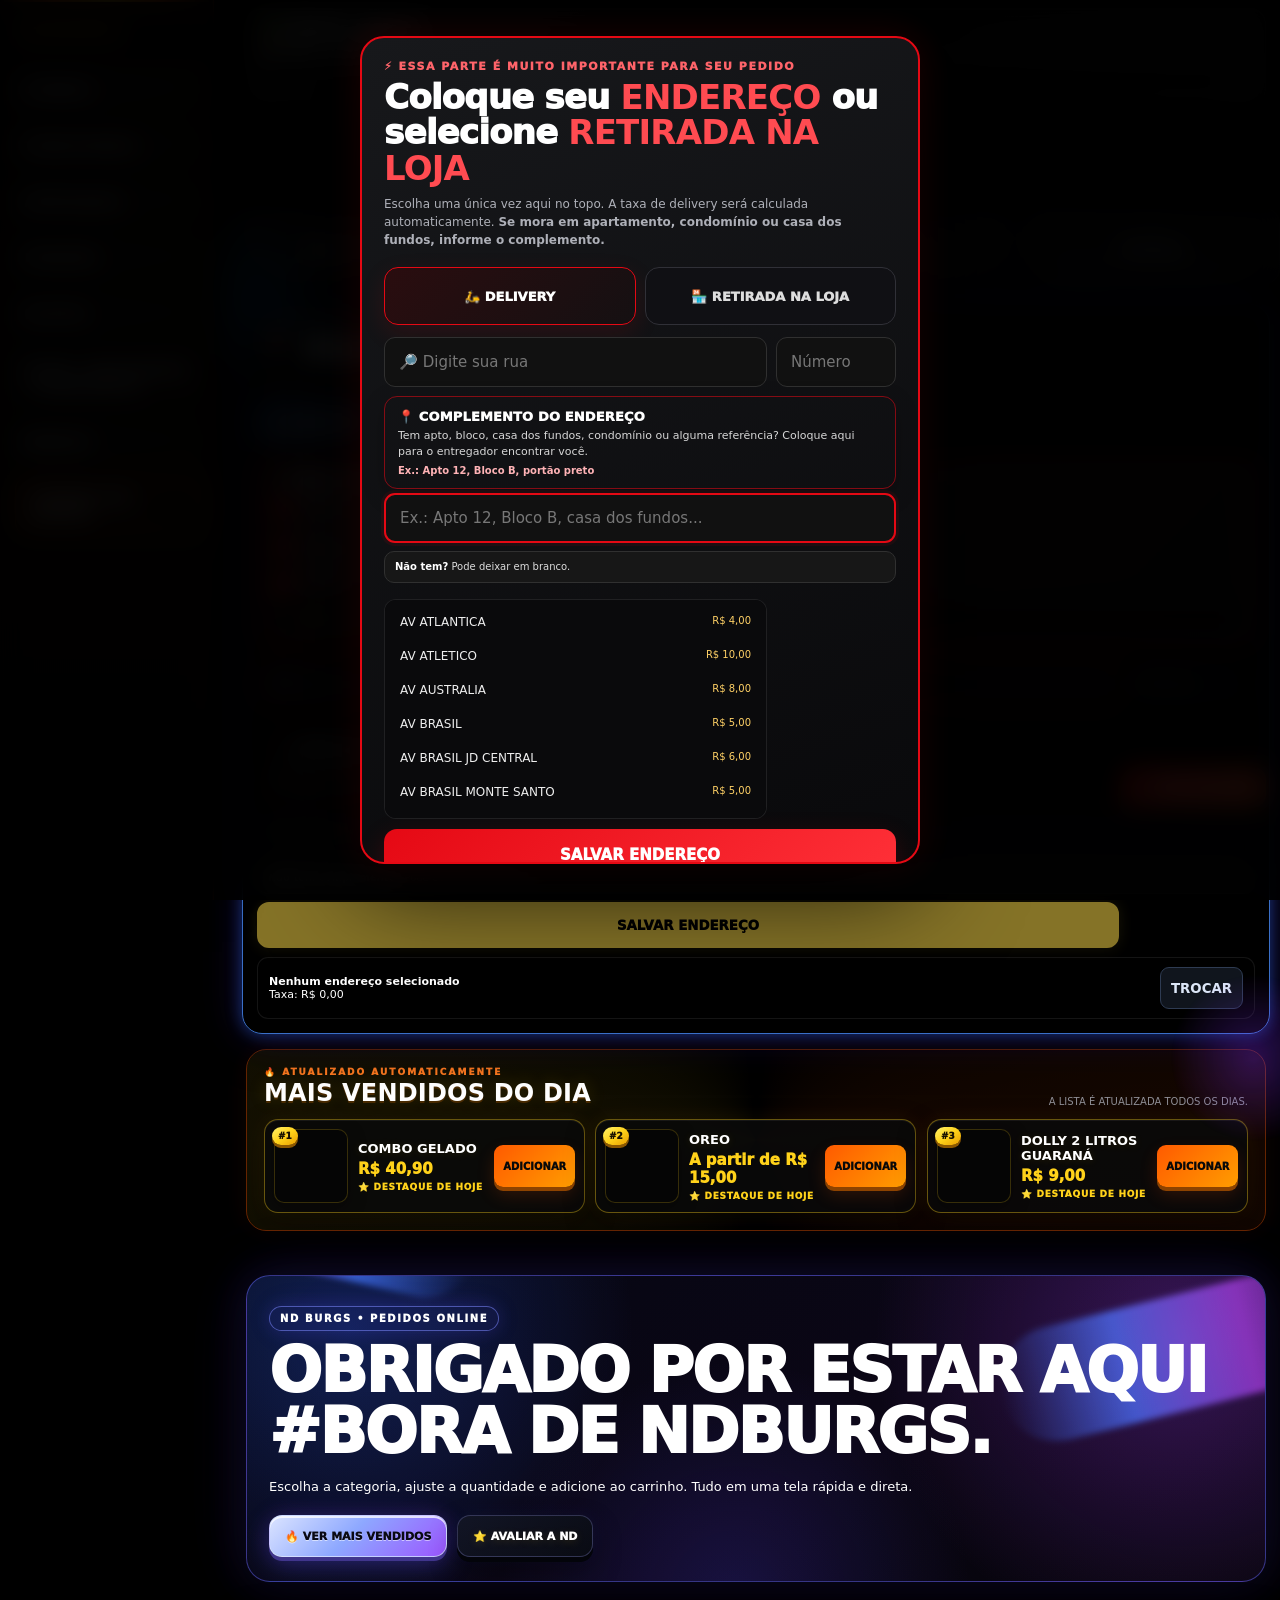
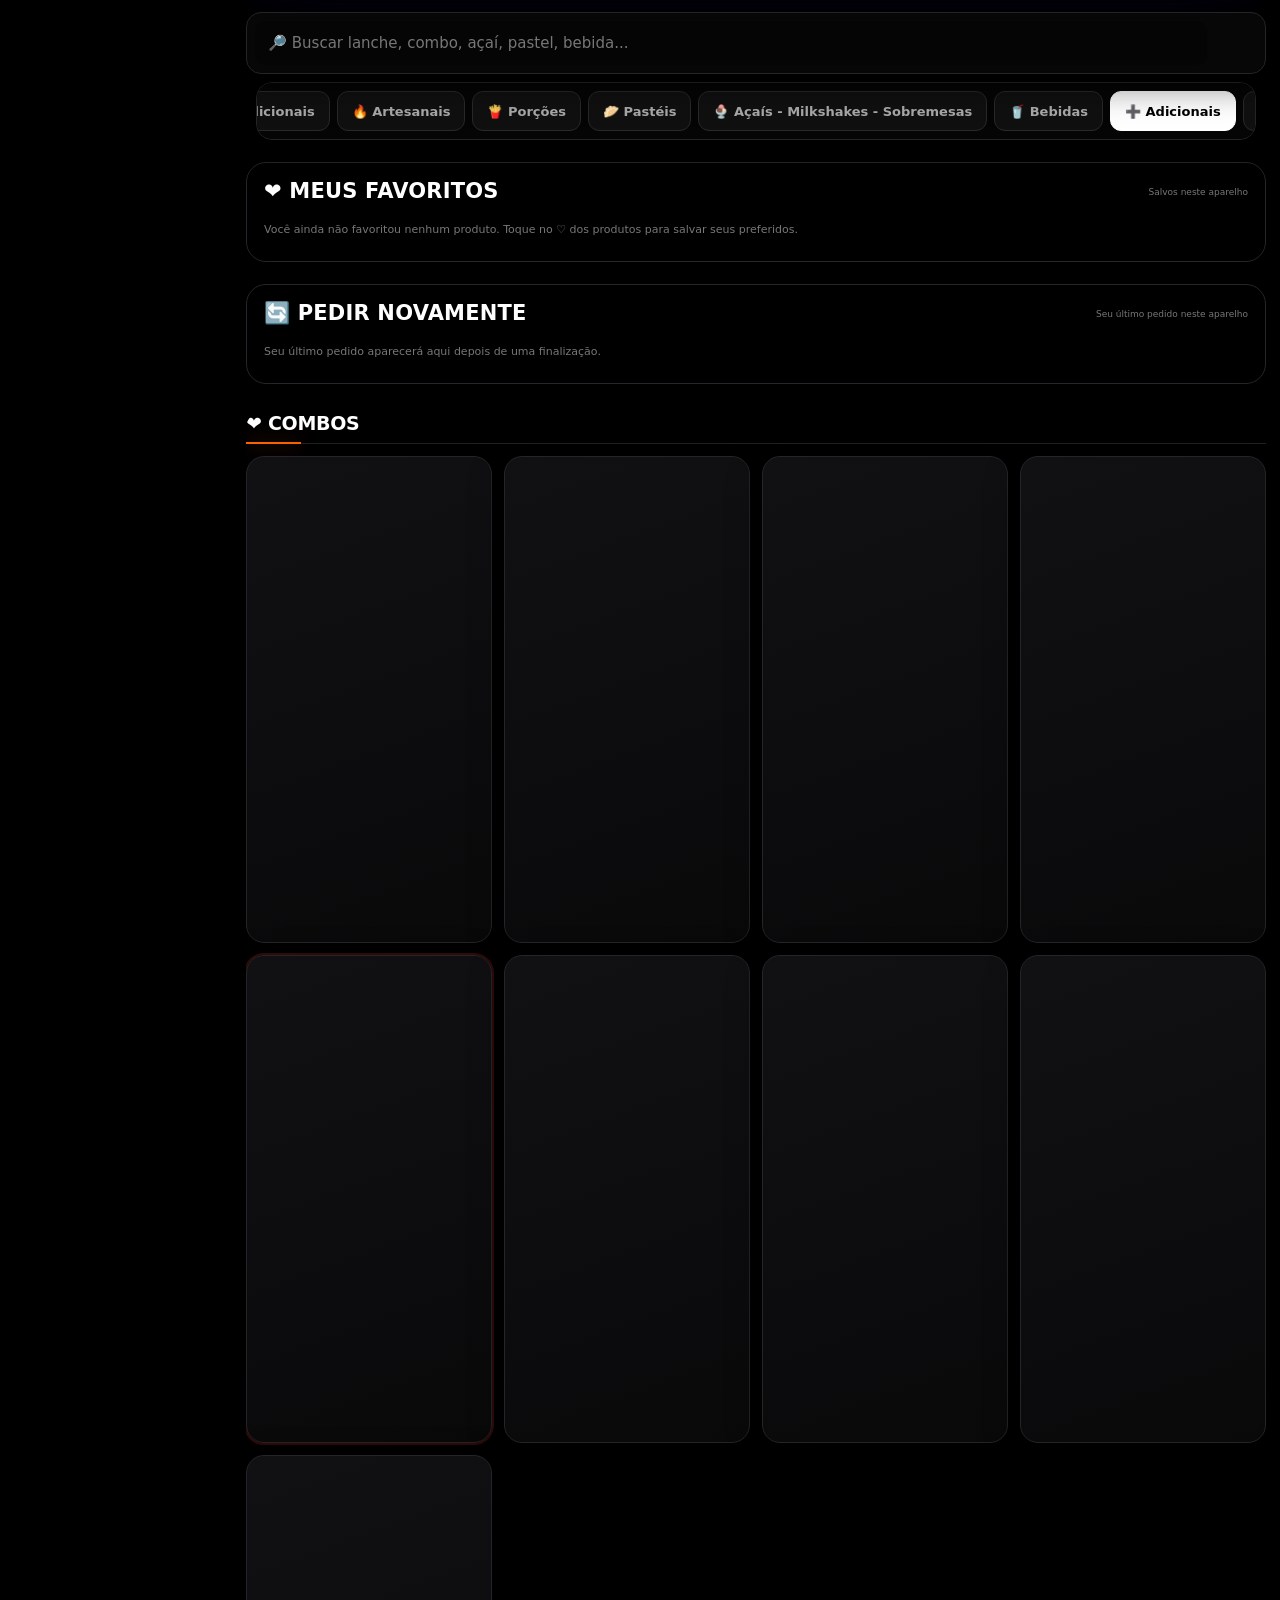
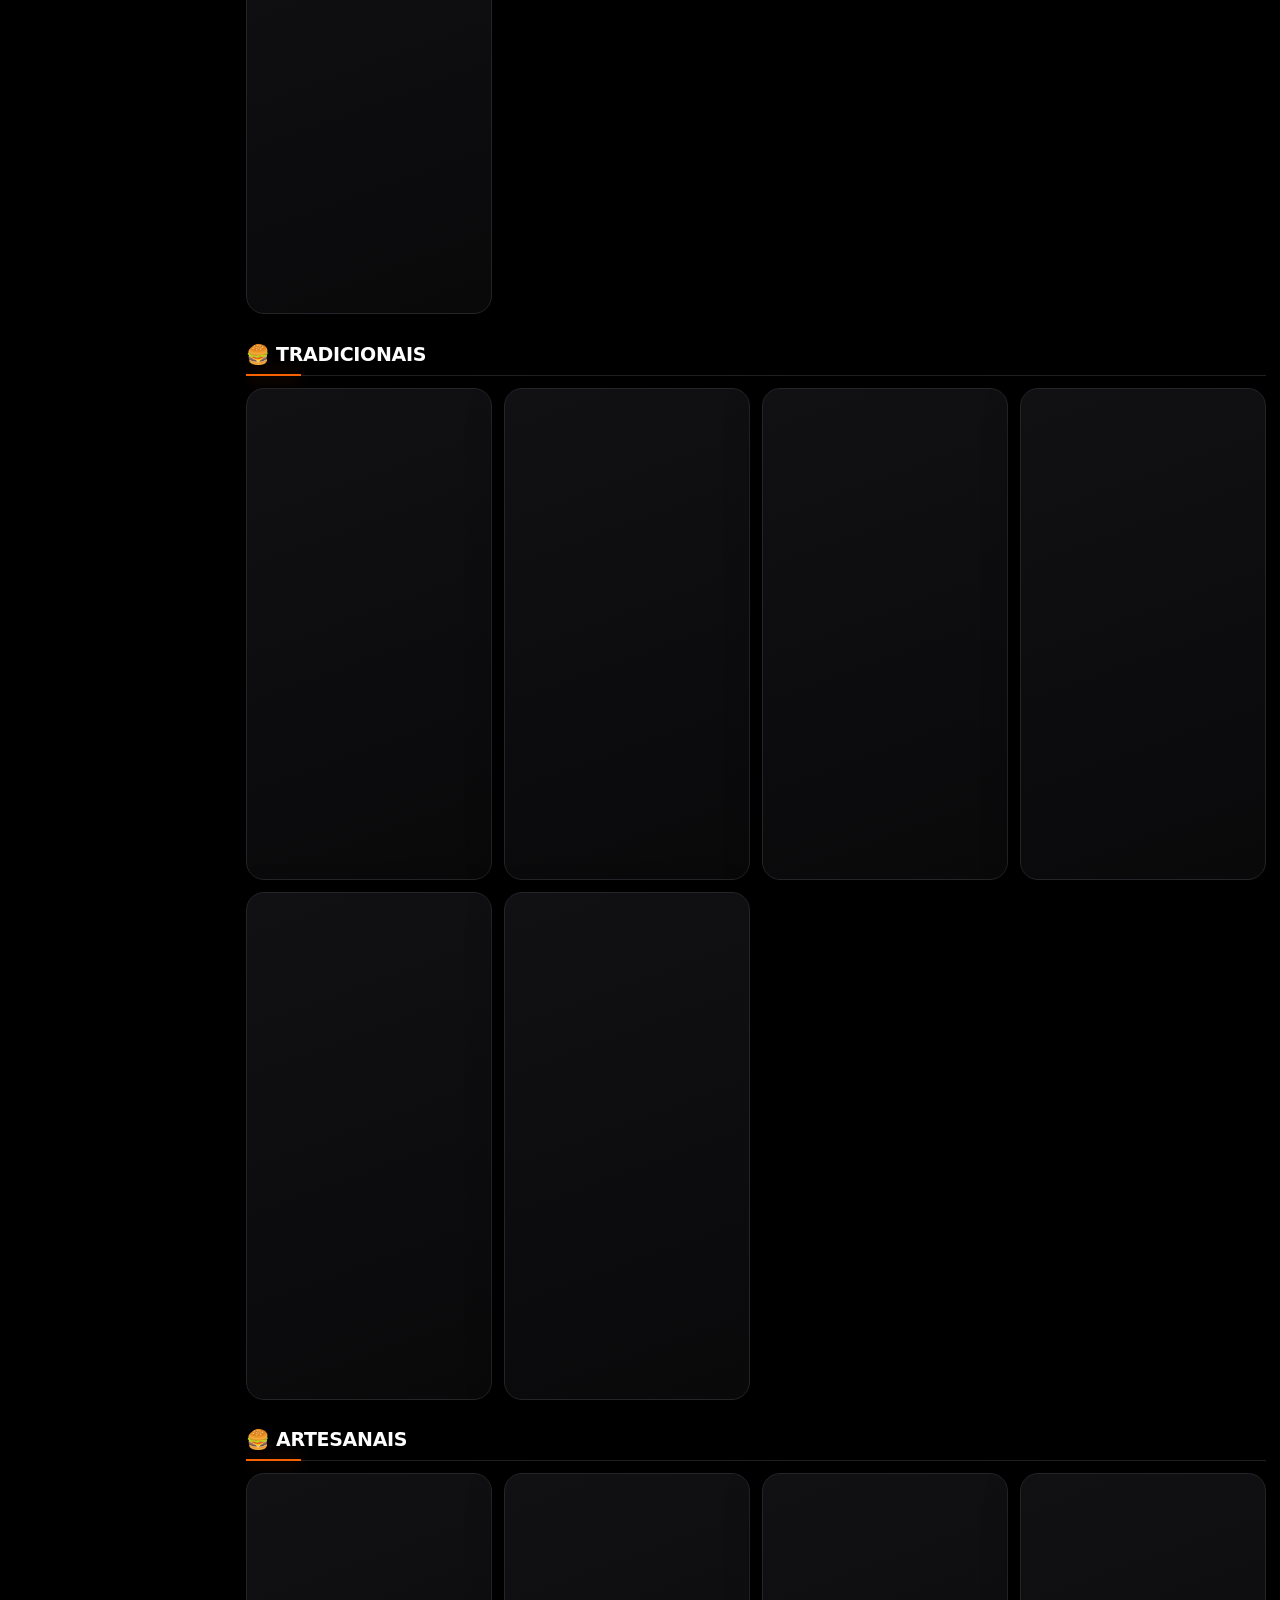
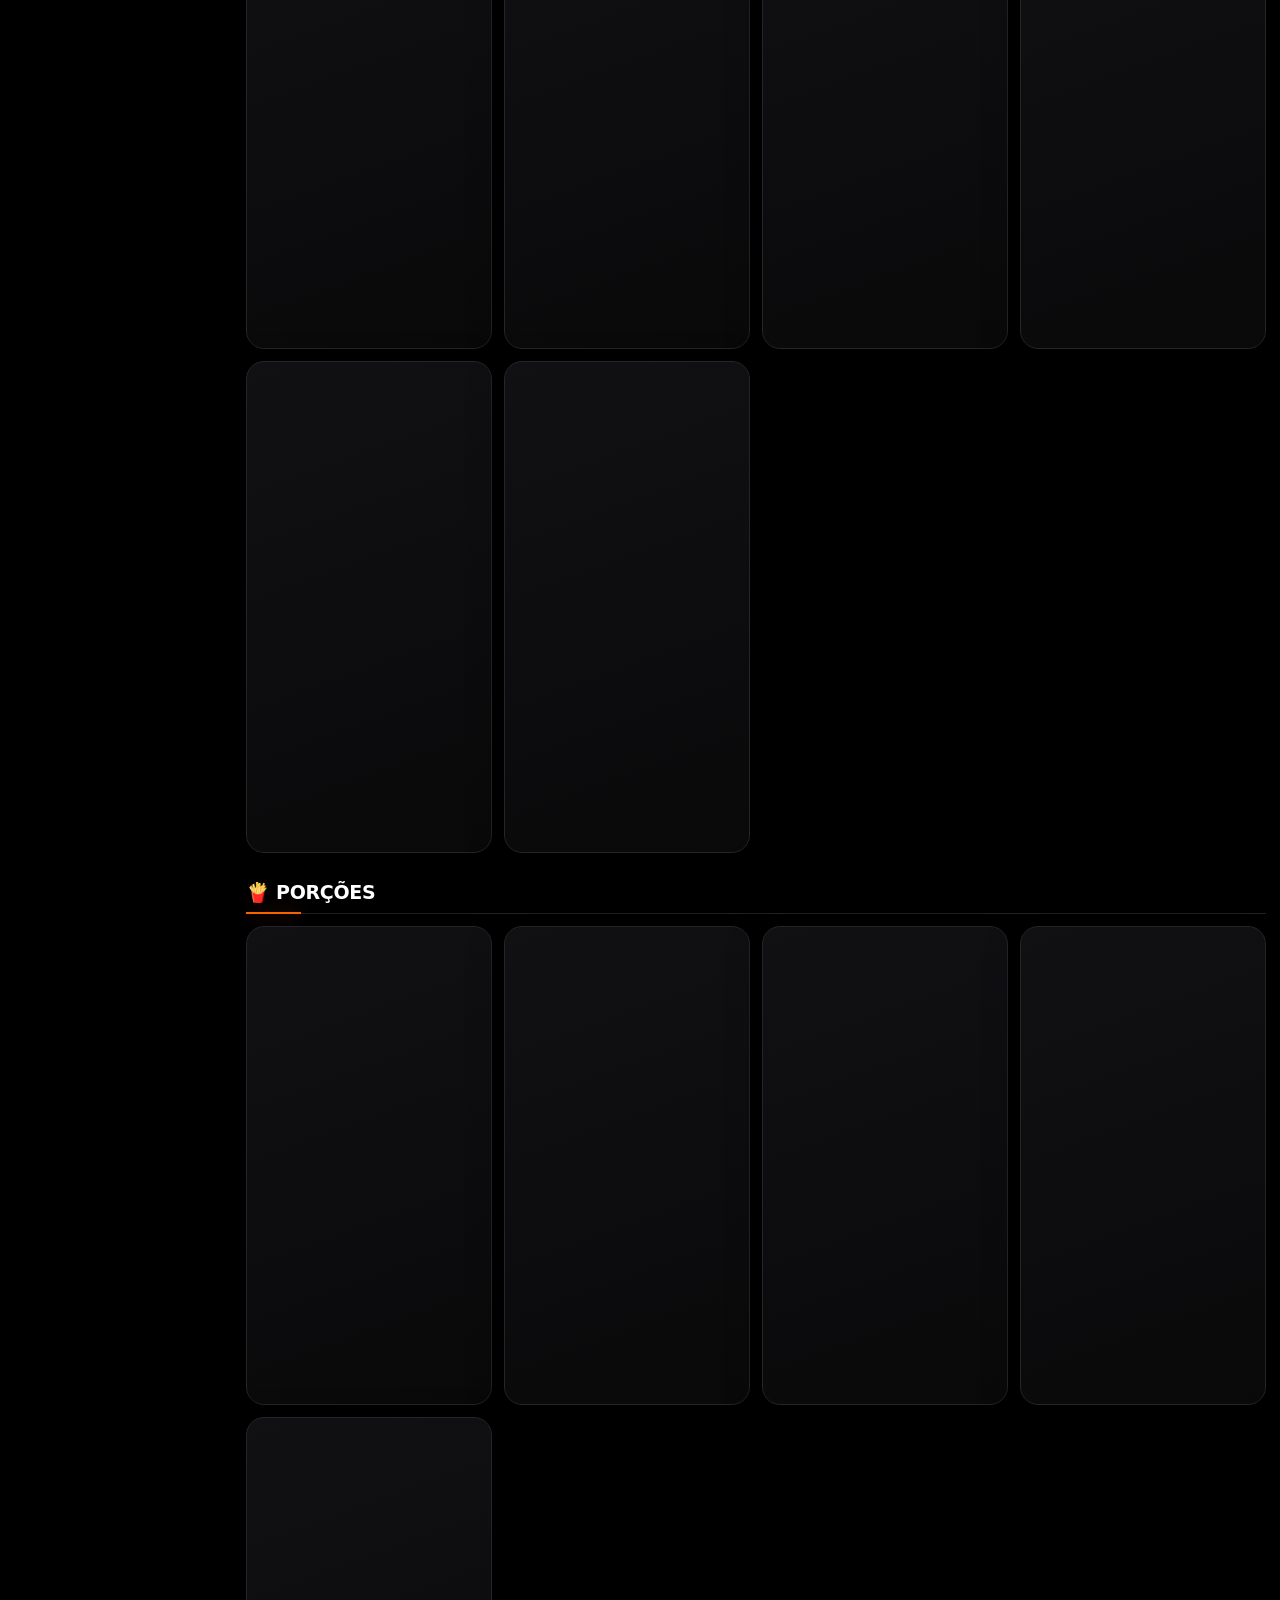
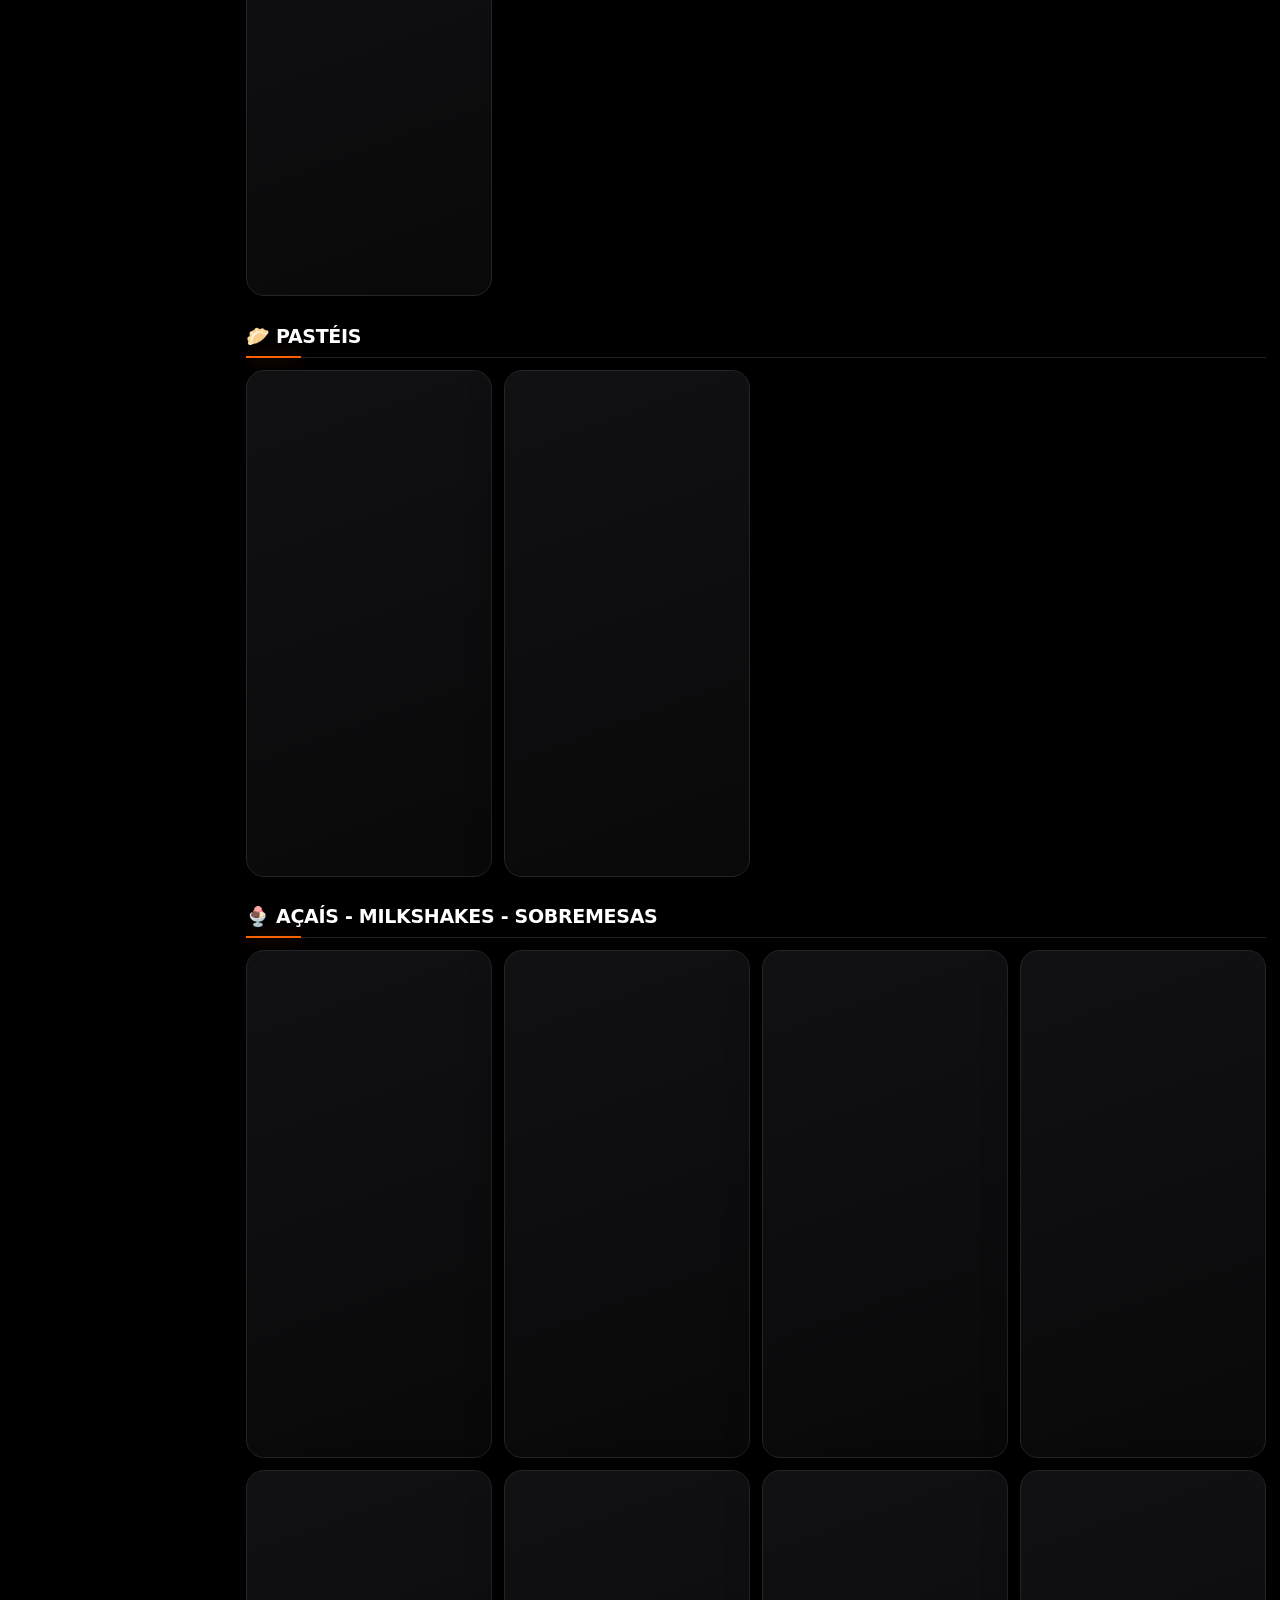
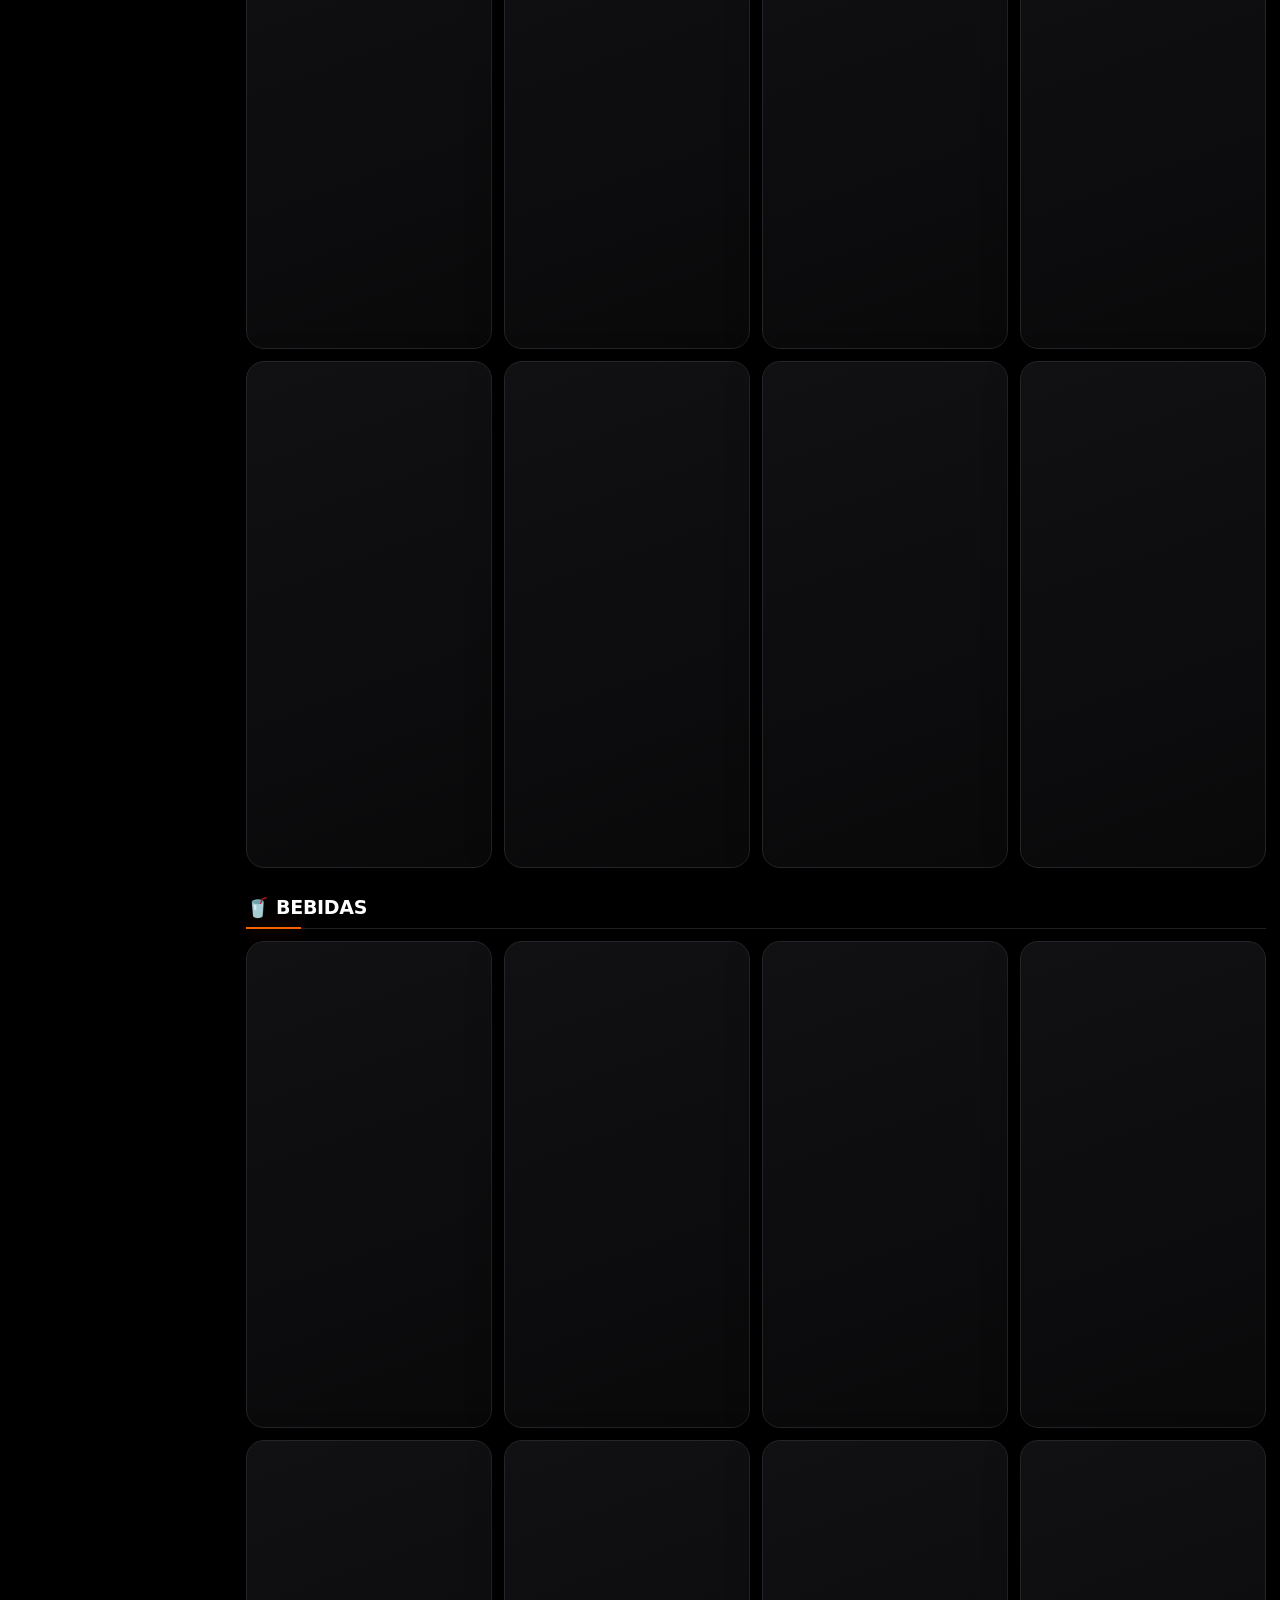
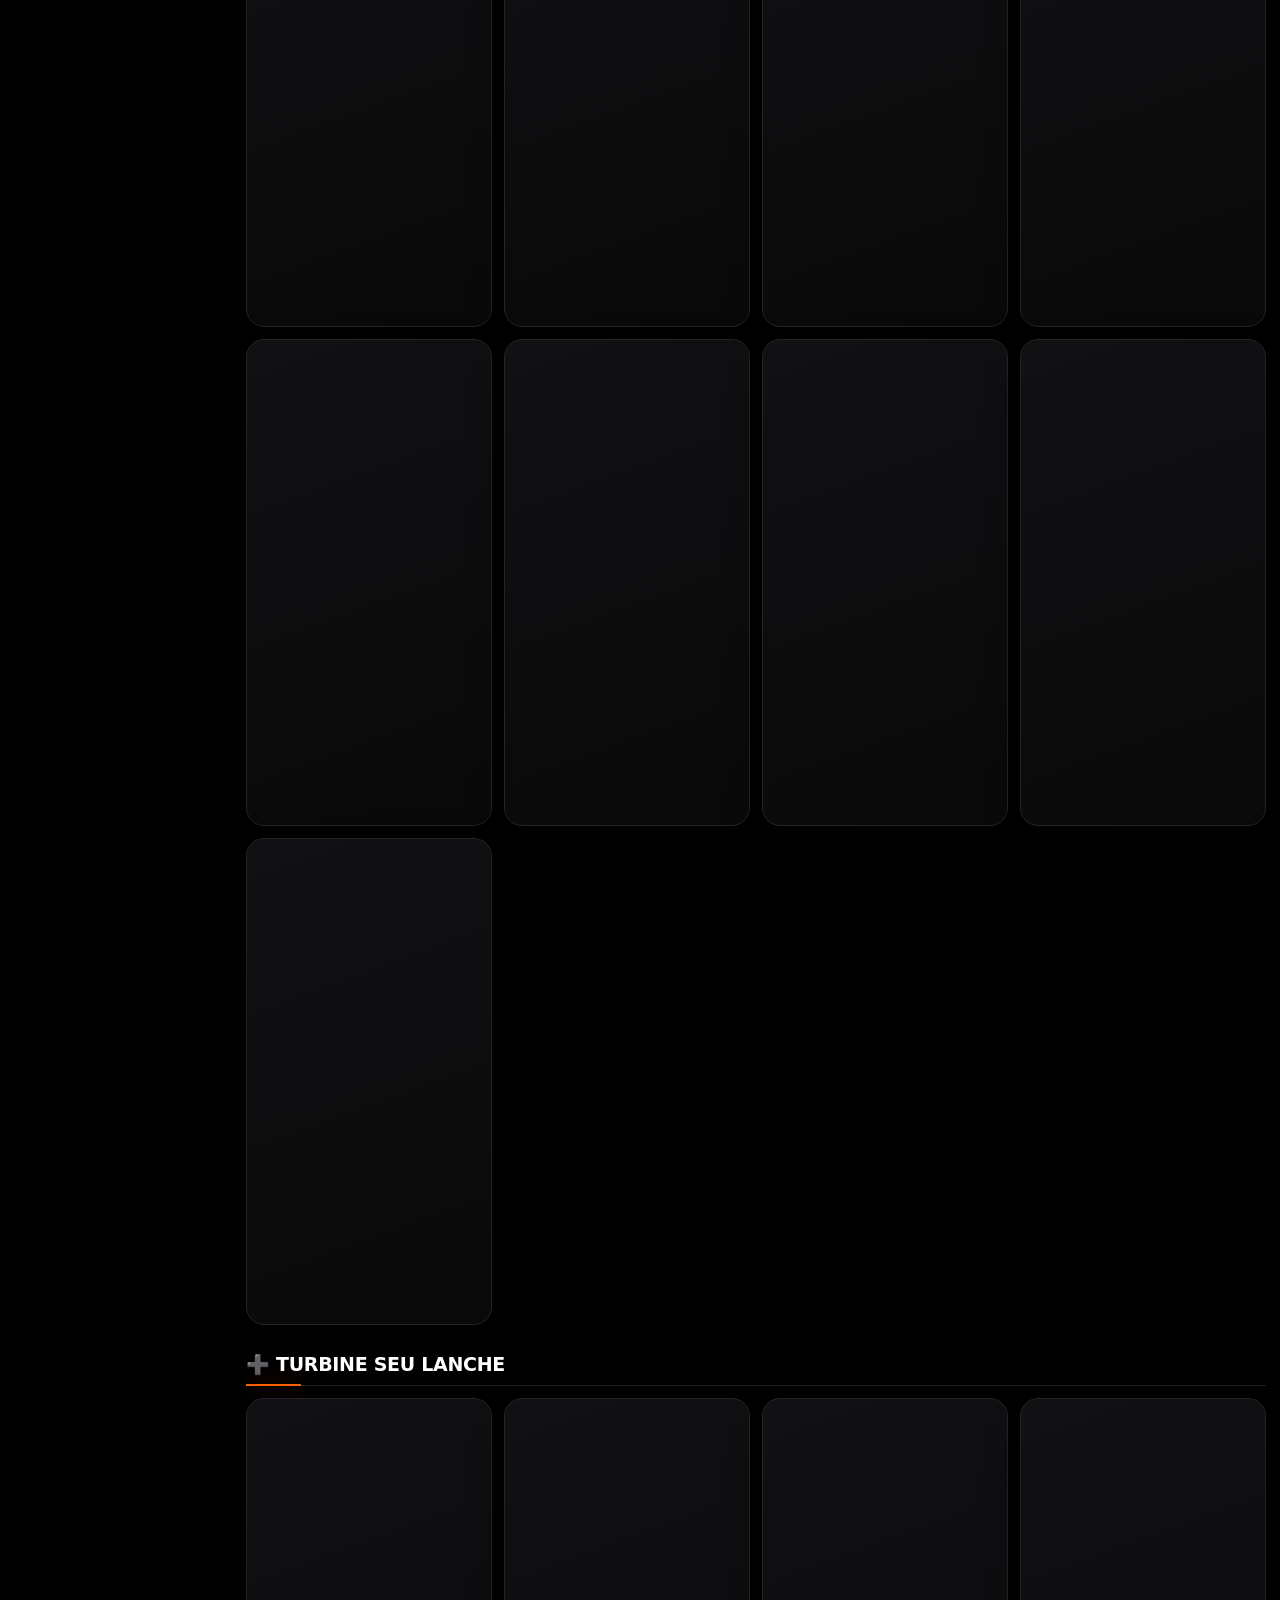
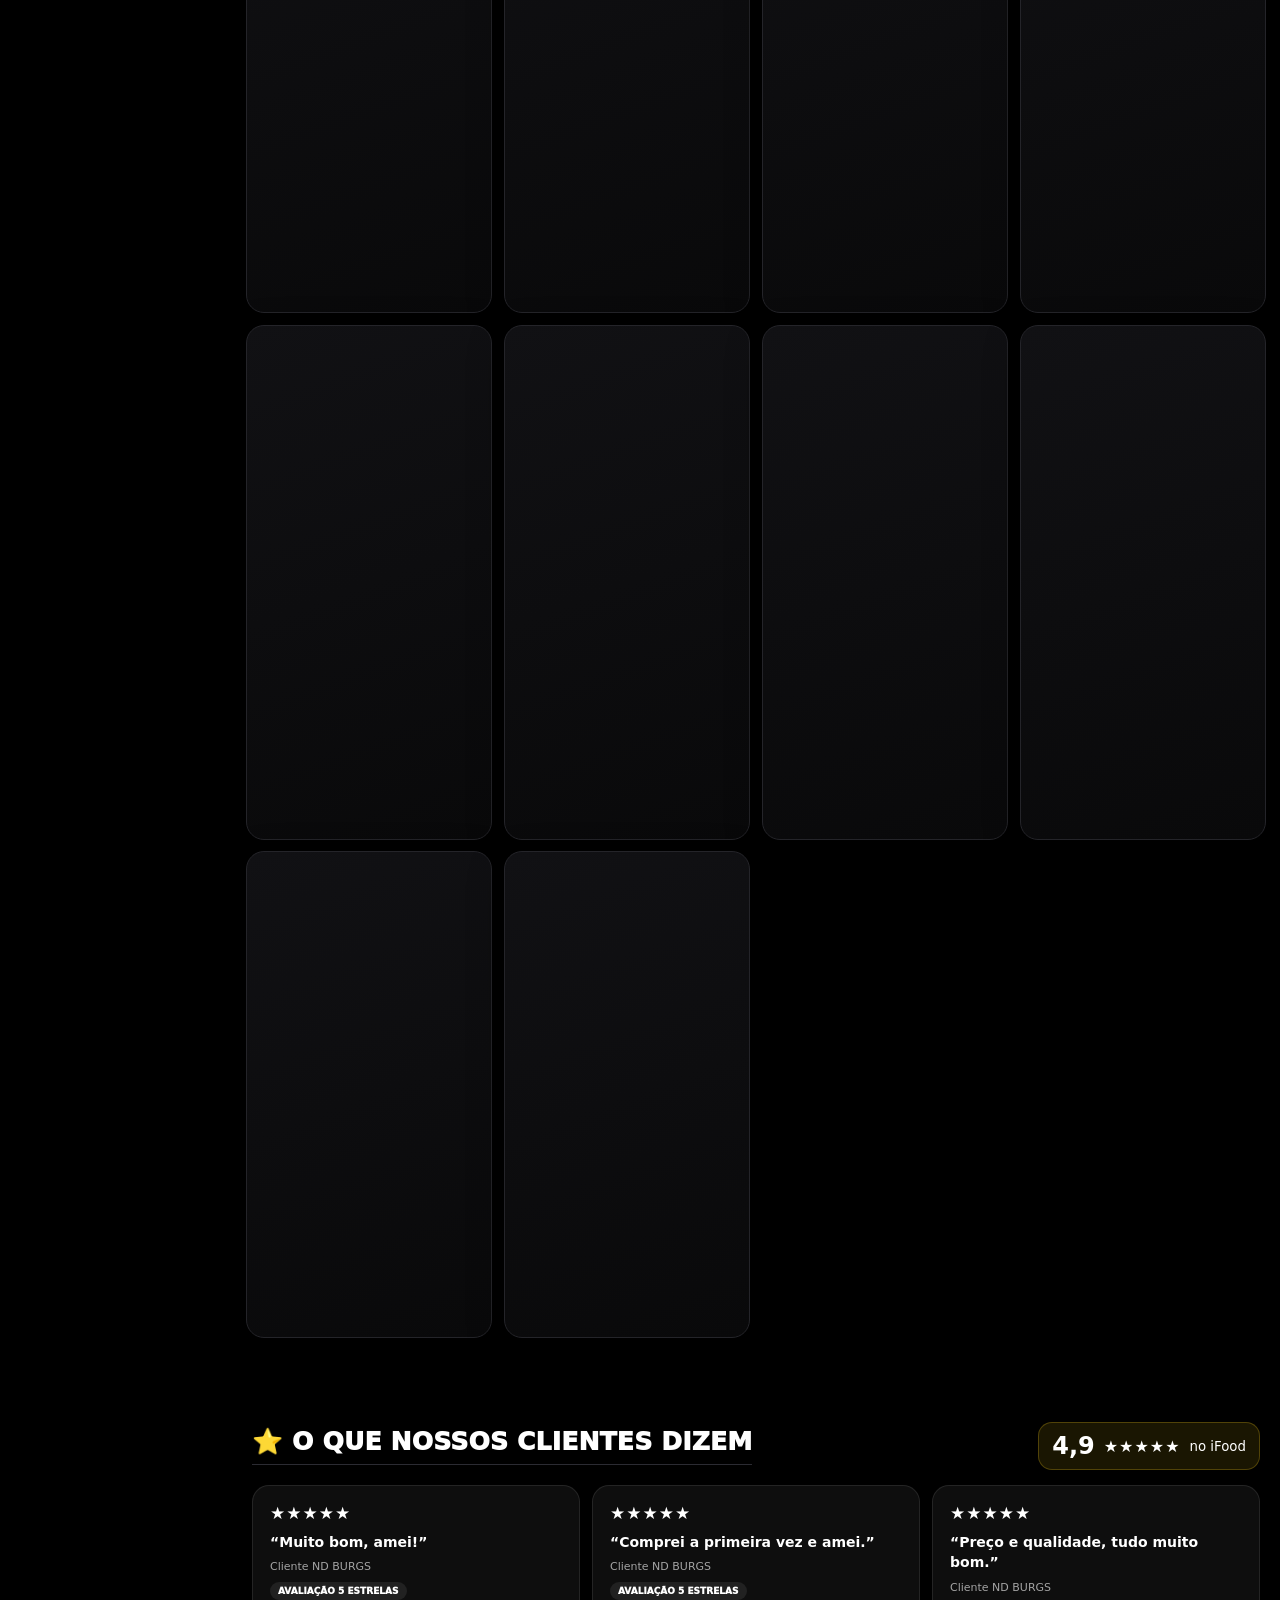
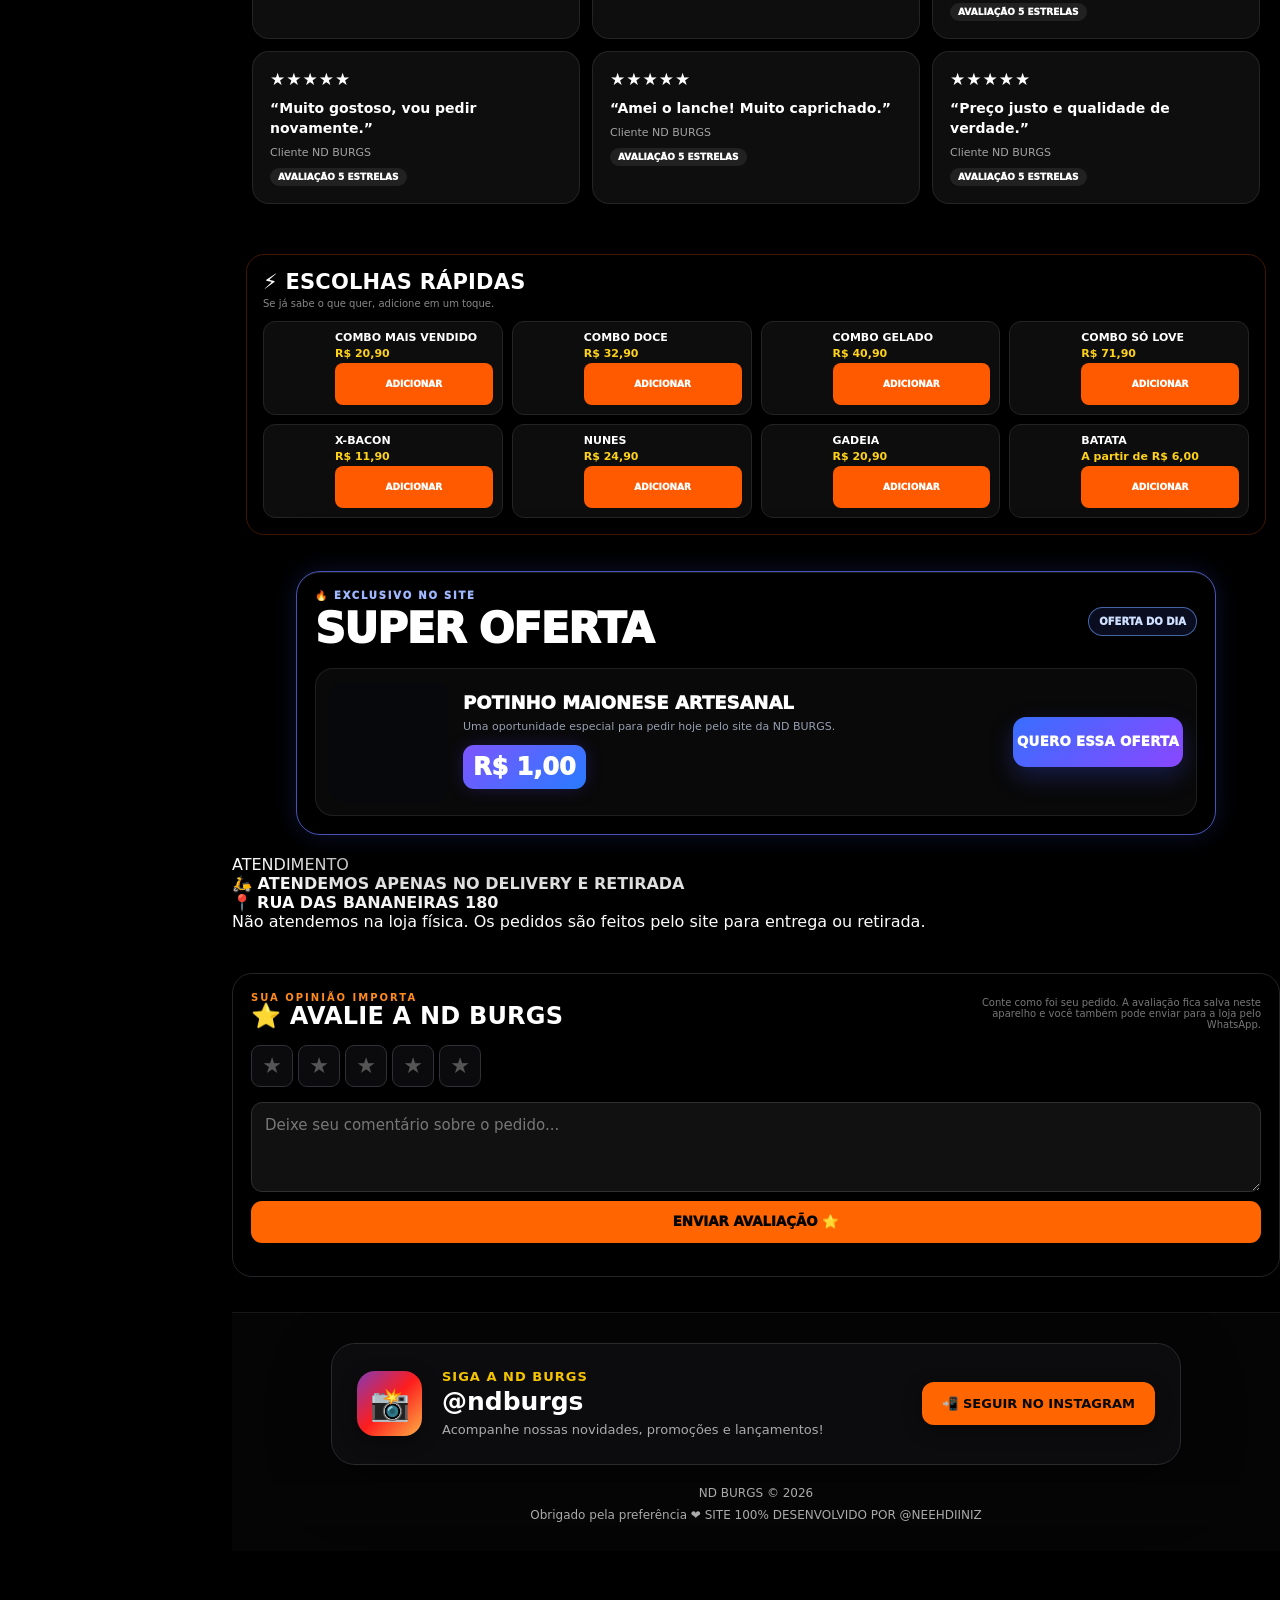
==== commit 36c729ae: "Update index.html" ====
--- a/index.html
+++ b/index.html
@@ -1,50 +1,54 @@
 <html lang="pt-BR">
 <head>
 <!-- ND BURGS: controle de versão + proteção contra layout antigo no primeiro paint -->
-<meta name="nd-site-version" content="20261128-R50">
+<meta name="nd-site-version" content="20261128-R48">
 <meta http-equiv="Cache-Control" content="no-cache, no-store, must-revalidate">
 <meta http-equiv="Pragma" content="no-cache">
 <meta http-equiv="Expires" content="0">
 <script>
-/* ND BURGS R49 HOTFIX: nunca bloquear o site esperando limpeza de cache. */
-(function(){
-  try { localStorage.setItem('ndburgs_site_version','20261128-R50'); } catch(e) {}
-  function releaseLoader(){
-    document.documentElement.classList.remove('nd-booting');
-    var loader=document.getElementById('ndR5Loader');
-    if(loader) loader.classList.add('hide');
-  }
-  document.addEventListener('DOMContentLoaded',function(){setTimeout(releaseLoader,350);},{once:true});
-  setTimeout(releaseLoader,2200);
+(function () {
+  const ND_SITE_VERSION = "20261128-R48";
+  const KEY = "ndburgs_site_version";
+  const RESET_KEY = "ndburgs_cache_reset_20261128_R48";
+  document.documentElement.classList.add("nd-booting");
+
+  async function resetOldCacheAndReload() {
+    try {
+      const tasks = [];
+      if ("serviceWorker" in navigator && navigator.serviceWorker.getRegistrations) {
+        const regs = await navigator.serviceWorker.getRegistrations();
+        tasks.push(Promise.all(regs.map(r => r.unregister())));
+      }
+      if ("caches" in window && caches.keys) {
+        const keys = await caches.keys();
+        tasks.push(Promise.all(keys.map(k => caches.delete(k))));
+      }
+      await Promise.all(tasks);
+    } catch (e) {}
+    const u = new URL(window.location.href);
+    u.searchParams.set("_ndv", ND_SITE_VERSION);
+    u.searchParams.set("_ndfresh", Date.now().toString());
+    window.location.replace(u.toString());
+  }
+
+  try {
+    const old = localStorage.getItem(KEY);
+    if (old !== ND_SITE_VERSION && !sessionStorage.getItem(RESET_KEY)) {
+      localStorage.setItem(KEY, ND_SITE_VERSION);
+      sessionStorage.setItem(RESET_KEY, "1");
+      resetOldCacheAndReload();
+      return;
+    }
+    localStorage.setItem(KEY, ND_SITE_VERSION);
+  } catch (e) {}
 })();
 </script>
 <style id="nd-boot-protection">
   html.nd-booting{background:#070707!important}
   html.nd-booting body > *:not(#ndR5Loader){visibility:hidden!important}
   html.nd-booting #ndR5Loader{visibility:visible!important}
-  #ndR5Loader{position:fixed;inset:0;z-index:9999999;animation:ndLoaderFailsafe 1s ease 2.2s forwards}
-  @keyframes ndLoaderFailsafe{to{opacity:0;visibility:hidden;pointer-events:none;display:none}}
+  #ndR5Loader{position:fixed;inset:0;z-index:9999999}
 </style>
-<script id="nd-r50-emergency-recovery">
-/* Recuperação emergencial: nenhum loader ou service worker pode bloquear o cardápio. */
-(function(){
-  function unlock(){
-    try { document.documentElement.classList.remove('nd-booting'); } catch(e) {}
-    var el=document.getElementById('ndR5Loader');
-    if(el){el.classList.add('hide');el.style.setProperty('display','none','important');el.style.setProperty('visibility','hidden','important');el.style.setProperty('pointer-events','none','important');}
-    try { document.body.style.visibility='visible'; } catch(e) {}
-  }
-  unlock();
-  document.addEventListener('DOMContentLoaded',unlock,{once:true});
-  window.addEventListener('load',unlock,{once:true});
-  setTimeout(unlock,500);setTimeout(unlock,1500);setTimeout(unlock,2500);
-  /* Remove SW/cache antigo que pode continuar servindo uma versão travada. */
-  window.addEventListener('load',function(){
-    try { if('serviceWorker' in navigator) navigator.serviceWorker.getRegistrations().then(function(rs){rs.forEach(function(r){r.unregister();});}).catch(function(){}); } catch(e) {}
-    try { if(window.caches && caches.keys) caches.keys().then(function(ks){ks.forEach(function(k){caches.delete(k);});}).catch(function(){}); } catch(e) {}
-  },{once:true});
-})();
-</script>
 
 <meta charset="UTF-8">
 <meta name="viewport" content="width=device-width, initial-scale=1.0">
@@ -53,12 +57,12 @@
 <meta name="apple-mobile-web-app-capable" content="yes">
 <meta name="apple-mobile-web-app-status-bar-style" content="black-translucent">
 <meta name="apple-mobile-web-app-title" content="ND BURGS">
-<link rel="manifest" href="./manifest.json?v=20261128-R50">
-<link rel="apple-touch-icon" sizes="192x192" href="./icon-192.png?v=20261128-R50">
-<link rel="icon" type="image/png" sizes="192x192" href="./icon-192.png?v=20261128-R50">
-<link rel="icon" type="image/png" sizes="512x512" href="./icon-512.png?v=20261128-R50">
-<link rel="icon" type="image/png" href="./favicon.png?v=20261128-R50">
-<link rel="shortcut icon" type="image/png" href="./favicon.png?v=20261128-R50">
+<link rel="manifest" href="./manifest.json?v=20261128-R48">
+<link rel="apple-touch-icon" sizes="192x192" href="./icon-192.png?v=20261128-R48">
+<link rel="icon" type="image/png" sizes="192x192" href="./icon-192.png?v=20261128-R48">
+<link rel="icon" type="image/png" sizes="512x512" href="./icon-512.png?v=20261128-R48">
+<link rel="icon" type="image/png" href="./favicon.png?v=20261128-R48">
+<link rel="shortcut icon" type="image/png" href="./favicon.png?v=20261128-R48">
 
 <title>ND BURGS | Faça seu pedido</title>
 
@@ -11770,7 +11774,19 @@
 }
 if(document.readyState==='loading')document.addEventListener('DOMContentLoaded',init,{once:true});else init();
 
-/* Service worker temporariamente desativado para impedir cache antigo de bloquear o site. */
+/* PWA — registra o service worker quando o arquivo estiver publicado. */
+if('serviceWorker' in navigator){
+  window.addEventListener('load',function(){
+    try{
+      if(sessionStorage.getItem('ndburgs_cache_reset_20261128_R48')==='1'){
+        sessionStorage.removeItem('ndburgs_cache_reset_20261128_R48');
+        return;
+      }
+    }catch(_){}
+    navigator.serviceWorker.register('./sw.js?v=20261128-R48',{scope:'./'}).catch(function(err){console.warn('ND BURGS PWA:',err)});
+  },{once:true});
+}
+
 /* Botão de instalação: qualquer elemento com [data-nd-install] pode acioná-lo. */
 let deferredPrompt=null;
 window.addEventListener('beforeinstallprompt',function(e){e.preventDefault();deferredPrompt=e;document.documentElement.classList.add('nd-can-install');document.dispatchEvent(new CustomEvent('nd:pwa-ready'));});
@@ -12267,99 +12283,5 @@
 })();
 </script>
 
-
-
-<!-- ND BURGS R49 — GANHE CUPONS: jogo runner 3D estilizado -->
-<style id="nd-r49-cupom-style">
-#ndCupomTab{background:linear-gradient(135deg,#f5c400,#ff8a00)!important;color:#111!important;border:1px solid #ffe98a!important;box-shadow:0 5px 20px #f5c40055!important;font-weight:1000!important;position:fixed!important;right:14px!important;bottom:92px!important;z-index:999999!important;display:block!important;visibility:visible!important;opacity:1!important;pointer-events:auto!important;border-radius:999px!important;padding:13px 18px!important;min-height:48px!important;max-width:calc(100vw - 28px)!important;white-space:nowrap!important;animation:ndCupomPulse 2s infinite;overflow:hidden}
-@keyframes ndCupomPulse{0%,100%{transform:translateY(0);box-shadow:0 5px 20px #f5c40035}50%{transform:translateY(-3px);box-shadow:0 8px 28px #f5c40080}}
-@media(max-width:600px){#ndCupomTab{right:10px!important;bottom:86px!important;font-size:12px!important;padding:12px 15px!important}}
-#ndCupomTab:after{content:'JOGUE E DESBLOQUEIE ATÉ 10%';display:block;font-size:10px;letter-spacing:1.3px;margin-top:4px;opacity:.8}
-#nd-burgs-cupom-game{position:fixed;inset:0;z-index:1000000;background:#08090c;color:#fff;display:none;overflow:auto;font-family:inherit}
-#nd-burgs-cupom-game.open{display:block}
-#nd-burgs-cupom-game *{box-sizing:border-box}
-.ndcg-wrap{max-width:1000px;margin:auto;padding:12px 14px 32px}
-.ndcg-top{display:flex;align-items:center;justify-content:space-between;gap:10px;position:sticky;top:0;background:#08090cf2;padding:8px 0;z-index:3}
-.ndcg-brand{font-weight:1000;letter-spacing:1.5px;color:#f5c400}.ndcg-close,.ndcg-btn{border:1px solid #514719;background:#17181d;color:#fff;border-radius:12px;padding:11px 14px;font-weight:900;cursor:pointer}.ndcg-btn.primary{background:linear-gradient(135deg,#ffe45c,#f5a900);color:#111;border:0;box-shadow:0 5px 18px #f5c40030}.ndcg-hero{text-align:center;padding:16px 8px 10px}.ndcg-hero h2{font-size:clamp(26px,5vw,43px);line-height:1.05;color:#f5c400;margin:8px 0;border:0}.ndcg-hero p{color:#c5c5cc;margin:8px auto;max-width:650px;font-size:14px}
-.ndcg-stats{display:grid;grid-template-columns:repeat(3,1fr);gap:8px;margin:12px 0}.ndcg-stat{background:linear-gradient(145deg,#1b1d23,#101115);border:1px solid #30323b;border-radius:14px;padding:10px;text-align:center}.ndcg-stat small{display:block;color:#9b9da6;font-size:10px;letter-spacing:1px}.ndcg-stat b{display:block;font-size:21px;color:#f5c400;margin-top:4px}
-.ndcg-stage{position:relative;background:radial-gradient(ellipse at 50% 20%,#29313d,#090a0e 70%);border:1px solid #343640;border-radius:20px;overflow:hidden;box-shadow:0 20px 60px #0009;touch-action:pan-y}.ndcg-stage canvas{display:block;width:100%;height:min(55vh,440px);min-height:270px;touch-action:none}.ndcg-overlay{position:absolute;inset:0;display:flex;align-items:center;justify-content:center;text-align:center;padding:22px;background:#08090c9c;backdrop-filter:blur(3px)}.ndcg-overlay[hidden]{display:none}.ndcg-overlay-card{max-width:430px}.ndcg-overlay h3{color:#f5c400;font-size:28px;margin:0 0 8px}.ndcg-overlay p{color:#e0e0e5;font-size:14px;line-height:1.5}.ndcg-controls{display:flex;justify-content:center;gap:8px;flex-wrap:wrap;margin:12px 0}.ndcg-move{width:66px;height:48px;font-size:20px;touch-action:manipulation}.ndcg-note{text-align:center;color:#8f929b;font-size:11px;margin:8px 0 18px}.ndcg-section{margin-top:18px;padding:15px;border:1px solid #2d3038;border-radius:18px;background:linear-gradient(145deg,#17191e,#0e0f13)}.ndcg-section h3{color:#f5c400;margin:0 0 10px;font-size:17px}.ndcg-skins{display:grid;grid-template-columns:repeat(3,1fr);gap:8px}.ndcg-skin{border:1px solid #343741;border-radius:13px;padding:10px 6px;background:#111217;text-align:center;min-width:0}.ndcg-skin .avatar{font-size:31px;filter:drop-shadow(0 4px 6px #000)}.ndcg-skin b{display:block;font-size:12px;margin:4px 0}.ndcg-skin small{color:#aaa;font-size:10px;display:block;min-height:26px}.ndcg-skin button{width:100%;margin-top:8px;font-size:11px;padding:8px 4px}.ndcg-phases{display:grid;grid-template-columns:repeat(3,1fr);gap:8px}.ndcg-phase{border:1px solid #333640;border-radius:12px;padding:10px;background:#111217;font-size:12px}.ndcg-phase b{display:block;color:#f5c400;margin-bottom:4px}.ndcg-coupon{display:none;margin-top:12px;padding:16px;border:2px dashed #f5c400;border-radius:16px;background:linear-gradient(130deg,#29230b,#111);text-align:center}.ndcg-coupon.show{display:block}.ndcg-coupon strong{font-size:27px;color:#ffe45c;display:block}.ndcg-coupon code{display:inline-block;padding:8px 12px;margin:8px;background:#050505;border-radius:8px;color:#fff;font-weight:900;letter-spacing:1px}.ndcg-fine{font-size:11px;color:#92949d;line-height:1.5;margin-top:10px}
-@media(max-width:520px){.ndcg-wrap{padding:8px 10px 24px}.ndcg-stage canvas{height:48vh;min-height:260px}.ndcg-stats{gap:5px}.ndcg-stat{padding:8px 4px}.ndcg-stat b{font-size:18px}.ndcg-skins{grid-template-columns:repeat(2,1fr)}.ndcg-phases{grid-template-columns:repeat(2,1fr)}}
-</style>
-<div id="nd-burgs-cupom-game" aria-hidden="true">
- <div class="ndcg-wrap">
-  <div class="ndcg-top"><div class="ndcg-brand">◈ ND BURGS <span style="color:#aaa;font-size:10px">/ RUNNER</span></div><button class="ndcg-close" id="ndcgClose">✕ FECHAR</button></div>
-  <div class="ndcg-hero"><div style="font-size:11px;letter-spacing:3px;color:#aaa">DESAFIO OFICIAL</div><h2>GANHE CUPONS</h2><p>Corra pela cidade ND, desvie dos obstáculos, pegue moedas e sobreviva às fases. O desconto não vem fácil: só os melhores chegam aos cupons!</p></div>
-  <div class="ndcg-stats"><div class="ndcg-stat"><small>PONTUAÇÃO</small><b id="ndcgScore">0</b></div><div class="ndcg-stat"><small>MOEDAS ND</small><b id="ndcgCoins">0</b></div><div class="ndcg-stat"><small>FASE</small><b id="ndcgPhase">01 / 06</b></div></div>
-  <div class="ndcg-stage"><canvas id="ndcgCanvas" aria-label="Jogo de corrida ND BURGS"></canvas><div class="ndcg-overlay" id="ndcgOverlay"><div class="ndcg-overlay-card"><div style="font-size:43px">🍔⚡</div><h3 id="ndcgOverlayTitle">PRONTO PRA CORRER?</h3><p id="ndcgOverlayText">Desvie dos cones, caixas e trens. Pegue moedas douradas e sobreviva. A velocidade aumenta a cada fase!</p><button class="ndcg-btn primary" id="ndcgStart">▶ COMEÇAR CORRIDA</button></div></div></div>
-  <div class="ndcg-controls"><button class="ndcg-btn ndcg-move" data-move="-1" aria-label="Mover para esquerda">◀</button><button class="ndcg-btn ndcg-move" data-move="0" aria-label="Pular">⬆ PULAR</button><button class="ndcg-btn ndcg-move" data-move="1" aria-label="Mover para direita">▶</button><button class="ndcg-btn" id="ndcgSlide">⬇ DESLIZAR</button></div>
-  <div class="ndcg-note">PC: setas ou A/D • Espaço pula • S desliza • Celular: deslize na tela ou use os botões</div>
-  <div class="ndcg-coupon" id="ndcgCoupon"><div>🏆 VOCÊ VENCEU O DESAFIO ND!</div><strong id="ndcgDiscount">10% OFF</strong><div id="ndcgCouponDesc">Seu cupom de desconto</div><code id="ndcgCouponCode">ND-RUN-0000</code><button class="ndcg-btn primary" id="ndcgCopyCoupon">COPIAR CUPOM</button><div class="ndcg-fine">Cupom pessoal para uso em um pedido. Informe o código ao finalizar o pedido pelo WhatsApp. Não cumulativo; sujeito à conferência pela loja. Guarde o código.</div></div>
-  <div class="ndcg-section"><h3>👟 SUA SKIN</h3><div class="ndcg-skins" id="ndcgSkins"></div></div>
-  <div class="ndcg-section"><h3>🌆 MAPAS E FASES</h3><div class="ndcg-phases" id="ndcgPhases"></div><div class="ndcg-fine">Cada fase aumenta a velocidade e adiciona obstáculos. Moedas ficam salvas neste navegador e podem liberar skins. Cupons são raros: 5% a partir de 3.500 pontos; 10% a partir de 6.000 pontos.</div></div>
- </div>
-</div>
-<script id="nd-r49-cupom-game-script">
-(function(){'use strict';
- const $=id=>document.getElementById(id), root=$('nd-burgs-cupom-game'), canvas=$('ndcgCanvas'), ctx=canvas.getContext('2d');
- const SAVE='ndburgs_runner_save_r49', COUPONS='ndburgs_runner_coupons_r49';
- let save={coins:0,skin:0,unlocked:1};try{save={...save,...JSON.parse(localStorage.getItem(SAVE)||'{}')}}catch(e){}
- const skins=[{name:'Entregador ND',emoji:'🛵',cost:0,color:'#f5c400'},{name:'Burger Ninja',emoji:'🥷',cost:120,color:'#d5d8df'},{name:'Chef Turbo',emoji:'👨‍🍳',cost:240,color:'#ff5b42'},{name:'Neon Runner',emoji:'🦸',cost:400,color:'#56f7bd'},{name:'Rei do Bacon',emoji:'👑',cost:650,color:'#ffb347'},{name:'Lenda Dourada',emoji:'⚡',cost:1000,color:'#ffe45c'}];
- const phases=[['Cotia Neon','🌃'],['Avenida Turbo','🚦'],['Distrito Burger','🍔'],['Trilhos de Aço','🚆'],['Noite Dourada','🌉'],['Lenda ND','🏆']];
- let W=900,H=420,dpr=1,running=false,raf=0,last=0,score=0,runCoins=0,phase=1,speed=1,playerLane=1,jump=0,slide=0,obstacles=[],coins=[],spawn=0,coinSpawn=0,roadOffset=0,swipeStart=null,earnedThisRun=false;
- function persist(){localStorage.setItem(SAVE,JSON.stringify(save))}
- function resize(){const r=canvas.getBoundingClientRect();dpr=Math.min(devicePixelRatio||1,2);W=Math.max(320,r.width);H=Math.max(260,r.height);canvas.width=Math.round(W*dpr);canvas.height=Math.round(H*dpr);ctx.setTransform(dpr,0,0,dpr,0,0)}
- function drawBackground(){let sky=ctx.createLinearGradient(0,0,0,H);sky.addColorStop(0,['#141e30','#24162c','#171327','#18202b','#201c24','#101821'][phase-1]||'#151b29');sky.addColorStop(1,'#090a0e');ctx.fillStyle=sky;ctx.fillRect(0,0,W,H);ctx.fillStyle='#f5c400';for(let i=0;i<24;i++){let x=(i*97+phase*31)%W,y=(i*37)%Math.max(90,H*.35);ctx.globalAlpha=.25+(i%3)*.15;ctx.fillRect(x,y,2,2)}ctx.globalAlpha=1;
-  const horizon=H*.37;ctx.fillStyle='#20242c';for(let i=0;i<18;i++){let bw=20+(i*13)%40,bh=25+(i*29)%90,x=(i*59)%W;ctx.fillRect(x,horizon-bh,bw,bh);ctx.fillStyle='#f5c400';for(let j=0;j<3;j++)ctx.fillRect(x+5+j*8,horizon-bh+7,3,4);ctx.fillStyle='#20242c'}
-  ctx.fillStyle='#31343b';ctx.beginPath();ctx.moveTo(W*.38,horizon);ctx.lineTo(W*.62,horizon);ctx.lineTo(W*.98,H);ctx.lineTo(W*.02,H);ctx.closePath();ctx.fill();ctx.strokeStyle='#737780';ctx.lineWidth=2;ctx.beginPath();ctx.moveTo(W*.38,horizon);ctx.lineTo(W*.02,H);ctx.moveTo(W*.62,horizon);ctx.lineTo(W*.98,H);ctx.stroke();
-  for(let lane=1;lane<=2;lane++){let x0=W*(.38+lane*.08),x1=W*(.38+lane*.08),x2=W*(.02+lane*.32),x3=W*(.02+lane*.32);ctx.strokeStyle='#b5b8bd';ctx.lineWidth=2;ctx.setLineDash([18,16]);ctx.lineDashOffset=-roadOffset;ctx.beginPath();ctx.moveTo(x0,horizon);ctx.lineTo(x2,H);ctx.stroke();ctx.setLineDash([])} }
- function project(lane,z){let t=Math.max(0,Math.min(1,z)),pers=.12+t*.88;let center=W/2+(lane-1)*W*.22*pers;return {x:center,y:H*.37+pers*H*.63,w:pers*W*.11,s:pers}}
- function draw(){drawBackground();const horizon=H*.37; // perspective obstacles and coins
-  obstacles.slice().sort((a,b)=>a.z-b.z).forEach(o=>{let p=project(o.lane,o.z);ctx.save();ctx.translate(p.x,p.y);ctx.scale(p.s,p.s);if(o.type==='train'){ctx.fillStyle='#22252d';ctx.fillRect(-48,-74,96,72);ctx.fillStyle='#f5c400';ctx.fillRect(-42,-65,84,6);ctx.fillStyle='#86d9ff';ctx.fillRect(-35,-50,22,20);ctx.fillRect(13,-50,22,20);ctx.fillStyle='#e84d36';ctx.fillRect(-42,-12,84,8)}else if(o.type==='box'){ctx.fillStyle='#9b5627';ctx.fillRect(-24,-37,48,37);ctx.strokeStyle='#e5a15b';ctx.strokeRect(-24,-37,48,37);ctx.beginPath();ctx.moveTo(-24,-37);ctx.lineTo(24,0);ctx.moveTo(24,-37);ctx.lineTo(-24,0);ctx.stroke()}else{ctx.fillStyle='#f5c400';ctx.beginPath();ctx.moveTo(0,-38);ctx.lineTo(25,0);ctx.lineTo(-25,0);ctx.closePath();ctx.fill();ctx.fillStyle='#f4f4f4';ctx.fillRect(-17,-15,34,5)}ctx.restore()});
-  coins.forEach(c=>{let p=project(c.lane,c.z);ctx.beginPath();ctx.fillStyle='#ffe45c';ctx.ellipse(p.x,p.y-9*p.s,8*p.s,11*p.s,0,0,Math.PI*2);ctx.fill();ctx.strokeStyle='#b77900';ctx.lineWidth=2*p.s;ctx.stroke();ctx.fillStyle='#6c4800';ctx.font=`bold ${10*p.s}px sans-serif`;ctx.textAlign='center';ctx.fillText('N',p.x,p.y-5*p.s)});
-  let px=W/2+(playerLane-1)*W*.22,py=H*.82-jump*H*.18;ctx.save();ctx.translate(px,py);let skin=skins[save.skin]||skins[0];ctx.fillStyle='#0008';ctx.beginPath();ctx.ellipse(0,13,24,7,0,0,Math.PI*2);ctx.fill();ctx.font=`${slide?35:48}px sans-serif`;ctx.textAlign='center';ctx.fillText(slide?'🛹':skin.emoji,0,slide?8:0);if(!slide){ctx.fillStyle=skin.color;ctx.fillRect(-10,5,20,16);ctx.fillStyle='#fff';ctx.fillRect(-7,8,5,3);ctx.fillRect(2,8,5,3)}ctx.restore();
-  ctx.fillStyle='#fff';ctx.font='bold 12px sans-serif';ctx.textAlign='left';ctx.fillText(phases[phase-1][1]+' '+phases[phase-1][0],14,22);
- }
- function addObstacle(){let lane=Math.floor(Math.random()*3),types=phase>=4?['cone','box','train']:['cone','box','cone'];obstacles.push({lane,z:0,type:types[Math.floor(Math.random()*types.length)]})}
- function move(dir){if(!running)return;if(dir===0){if(jump===0&&slide===0)jump=1.01}else playerLane=Math.max(0,Math.min(2,playerLane+dir))}
- function loop(t){if(!running)return;let dt=Math.min(35,t-last||16);last=t;let k=dt/16;speed=1+Math.floor(score/600)*.13;roadOffset=(roadOffset+7*speed*k)%40;score+=Math.floor(1.4*speed*k);phase=Math.min(6,1+Math.floor(score/650));$('ndcgScore').textContent=score.toLocaleString('pt-BR');$('ndcgCoins').textContent=(save.coins+runCoins).toLocaleString('pt-BR');$('ndcgPhase').textContent=String(phase).padStart(2,'0')+' / 06';spawn-=dt;coinSpawn-=dt;if(spawn<=0){addObstacle();spawn=Math.max(330,900/speed)+(Math.random()*350)}if(coinSpawn<=0){coins.push({lane:Math.floor(Math.random()*3),z:0});coinSpawn=420+Math.random()*500}
-  obstacles.forEach(o=>o.z+=.00125*speed*dt);coins.forEach(c=>c.z+=.0011*speed*dt);
-  if(jump>0)jump=Math.max(0,jump-.035*k);if(slide>0)slide=Math.max(0,slide-.04*k);
-  for(let i=obstacles.length-1;i>=0;i--){let o=obstacles[i];if(o.z>.86&&o.z<.99&&o.lane===playerLane){let safe=(o.type==='train'?jump>.45:o.type==='box'?slide>.2:jump>.3||slide>.2);if(!safe){finish();return}}if(o.z>1.1)obstacles.splice(i,1)}
-  for(let i=coins.length-1;i>=0;i--){let c=coins[i];if(c.z>.88&&c.z<1.02&&c.lane===playerLane){runCoins++;coins.splice(i,1)}else if(c.z>1.1)coins.splice(i,1)}draw();raf=requestAnimationFrame(loop)}
- function start(){cancelAnimationFrame(raf);score=0;runCoins=0;phase=1;speed=1;playerLane=1;jump=0;slide=0;obstacles=[];coins=[];spawn=400;coinSpawn=600;last=performance.now();running=true;earnedThisRun=false;$('ndcgCoupon').classList.remove('show');$('ndcgOverlay').hidden=true;raf=requestAnimationFrame(loop)}
- function finish(){running=false;cancelAnimationFrame(raf);save.coins=(save.coins||0)+runCoins;save.unlocked=Math.max(save.unlocked,Math.min(6,phase+1));persist();renderSkins();renderPhases();$('ndcgCoins').textContent=save.coins.toLocaleString('pt-BR');let title='QUASE LÁ!';let msg=`Você fez ${score.toLocaleString('pt-BR')} pontos e coletou ${runCoins} moedas.`;if(score>=6000){title='LENDÁRIO! 10% OFF';msg='Você superou o desafio mais difícil. Seu cupom de 10% foi liberado!';award(10)}else if(score>=3500){title='MANDOU BEM! 5% OFF';msg='Você conquistou um cupom de 5%. Quer tentar buscar os 10%?';award(5)}else if(score>=1800){title='BOA CORRIDA!';msg+=' Faltou pouco para o primeiro cupom. Chegue a 3.500 pontos para liberar 5%.'}else{msg+=' Treine, libere skins e tente chegar aos 3.500 pontos para o primeiro cupom.'}$('ndcgOverlayTitle').textContent=title;$('ndcgOverlayText').textContent=msg;$('ndcgStart').textContent='↻ JOGAR NOVAMENTE';$('ndcgOverlay').hidden=false;draw()}
- function award(pct){let codes=[];try{codes=JSON.parse(localStorage.getItem(COUPONS)||'[]')}catch(e){}let existing=codes.find(c=>c.pct===pct);if(!existing){let code='ND'+pct+'-'+Math.random().toString(36).slice(2,6).toUpperCase()+Math.random().toString(36).slice(2,4).toUpperCase();existing={pct,code,created:new Date().toISOString(),used:false};codes.push(existing);localStorage.setItem(COUPONS,JSON.stringify(codes))}$('ndcgDiscount').textContent=pct+'% OFF';$('ndcgCouponDesc').textContent=pct===10?'Desconto máximo desbloqueado!':'Cupom conquistado na corrida!';$('ndcgCouponCode').textContent=existing.code;$('ndcgCoupon').classList.add('show');}
- function renderSkins(){let host=$('ndcgSkins');host.innerHTML='';skins.forEach((s,i)=>{let owned=i===0||((save.owned||[]).includes(i)),active=save.skin===i;let card=document.createElement('div');card.className='ndcg-skin';card.innerHTML=`<div class="avatar">${s.emoji}</div><b>${s.name}</b><small>${active?'EQUIPADA':owned?'DESBLOQUEADA':s.cost+' moedas ND'}</small><button class="ndcg-btn ${active?'primary':''}" data-skin="${i}">${active?'EQUIPADA':owned?'EQUIPAR':'DESBLOQUEAR'}</button>`;host.appendChild(card)});host.querySelectorAll('[data-skin]').forEach(b=>b.onclick=()=>{let i=+b.dataset.skin;save.owned=save.owned||[];if(i!==0&&!save.owned.includes(i)){if(save.coins<skins[i].cost){alert('Você precisa de '+skins[i].cost+' moedas ND para desbloquear esta skin.');return}save.coins-=skins[i].cost;save.owned.push(i)}save.skin=i;persist();renderSkins();$('ndcgCoins').textContent=save.coins.toLocaleString('pt-BR');draw()})}
- function renderPhases(){let host=$('ndcgPhases');host.innerHTML='';phases.forEach((p,i)=>{let unlocked=i<save.unlocked;let d=document.createElement('div');d.className='ndcg-phase';d.innerHTML=`<b>${p[1]} FASE ${String(i+1).padStart(2,'0')}</b>${p[0]}<div style="color:${unlocked?'#69e6a0':'#858791'};margin-top:5px">${unlocked?'✓ LIBERADA':'🔒 BLOQUEADA'}</div>`;host.appendChild(d)})}
- function open(){root.classList.add('open');root.setAttribute('aria-hidden','false');document.body.style.overflow='hidden';resize();draw();renderSkins();renderPhases();$('ndcgCoins').textContent=(save.coins||0).toLocaleString('pt-BR')}
- function close(){running=false;cancelAnimationFrame(raf);root.classList.remove('open');root.setAttribute('aria-hidden','true');document.body.style.overflow=''}
- function setupTab(){let b=$('ndCupomTab');if(!b){b=document.createElement('button');b.id='ndCupomTab';b.className='categoria-btn';b.type='button';b.textContent='🎮 GANHE CUPONS';b.setAttribute('aria-label','Abrir jogo Ganhe Cupons ND BURGS');b.onclick=open;document.body.appendChild(b)}else if(b.parentElement!==document.body){document.body.appendChild(b)}}
- $('ndcgClose').onclick=close;$('ndcgStart').onclick=start;$('ndcgSlide').onclick=()=>{if(running)slide=1};document.querySelectorAll('[data-move]').forEach(b=>b.onclick=()=>move(+b.dataset.move));$('ndcgCopyCoupon').onclick=()=>{let code=$('ndcgCouponCode').textContent;if(navigator.clipboard&&navigator.clipboard.writeText)navigator.clipboard.writeText(code).then(()=>alert('Cupom copiado: '+code)).catch(()=>prompt('Copie seu cupom:',code));else prompt('Copie seu cupom:',code)};
- document.addEventListener('keydown',e=>{if(!root.classList.contains('open'))return;if(e.key==='Escape'){close();return}if(!running)return;if(e.key==='ArrowLeft'||e.key.toLowerCase()==='a'){e.preventDefault();move(-1)}else if(e.key==='ArrowRight'||e.key.toLowerCase()==='d'){e.preventDefault();move(1)}else if(e.key==='ArrowUp'||e.key===' '){e.preventDefault();move(0)}else if(e.key==='ArrowDown'||e.key.toLowerCase()==='s'){e.preventDefault();slide=1}});
- canvas.addEventListener('pointerdown',e=>{swipeStart={x:e.clientX,y:e.clientY}});canvas.addEventListener('pointerup',e=>{if(!swipeStart||!running)return;let dx=e.clientX-swipeStart.x,dy=e.clientY-swipeStart.y;if(Math.max(Math.abs(dx),Math.abs(dy))>24){if(Math.abs(dx)>Math.abs(dy))move(dx>0?1:-1);else if(dy<0)move(0);else slide=1}swipeStart=null});window.addEventListener('resize',()=>{if(root.classList.contains('open')){resize();draw()}});
- setupTab();if(document.readyState==='loading')document.addEventListener('DOMContentLoaded',setupTab);new MutationObserver(setupTab).observe(document.body,{childList:true,subtree:true});
-})();
-</script>
-
-
-<!-- R51 FAILSAFE: o cardápio nunca pode ficar preso atrás do loader. -->
-<style id="nd-r51-loader-hard-stop">
-html.nd-booting body > *:not(#ndR5Loader){visibility:visible!important}
-#ndR5Loader{display:none!important;visibility:hidden!important;opacity:0!important;pointer-events:none!important}
-#ndR5Loader:not(.hide){display:none!important}
-</style>
-<script id="nd-r51-recovery-hard-stop">
-(function(){
-  function showSite(){
-    try{document.documentElement.classList.remove('nd-booting')}catch(e){}
-    try{var l=document.getElementById('ndR5Loader');if(l){l.classList.add('hide');l.style.cssText+=';display:none!important;visibility:hidden!important;opacity:0!important;pointer-events:none!important'}}catch(e){}
-    try{document.body.style.setProperty('visibility','visible','important')}catch(e){}
-  }
-  showSite();
-  document.addEventListener('DOMContentLoaded',showSite,{once:true});
-  window.addEventListener('load',showSite,{once:true});
-})();
-</script>
-
 </body>
 </html>
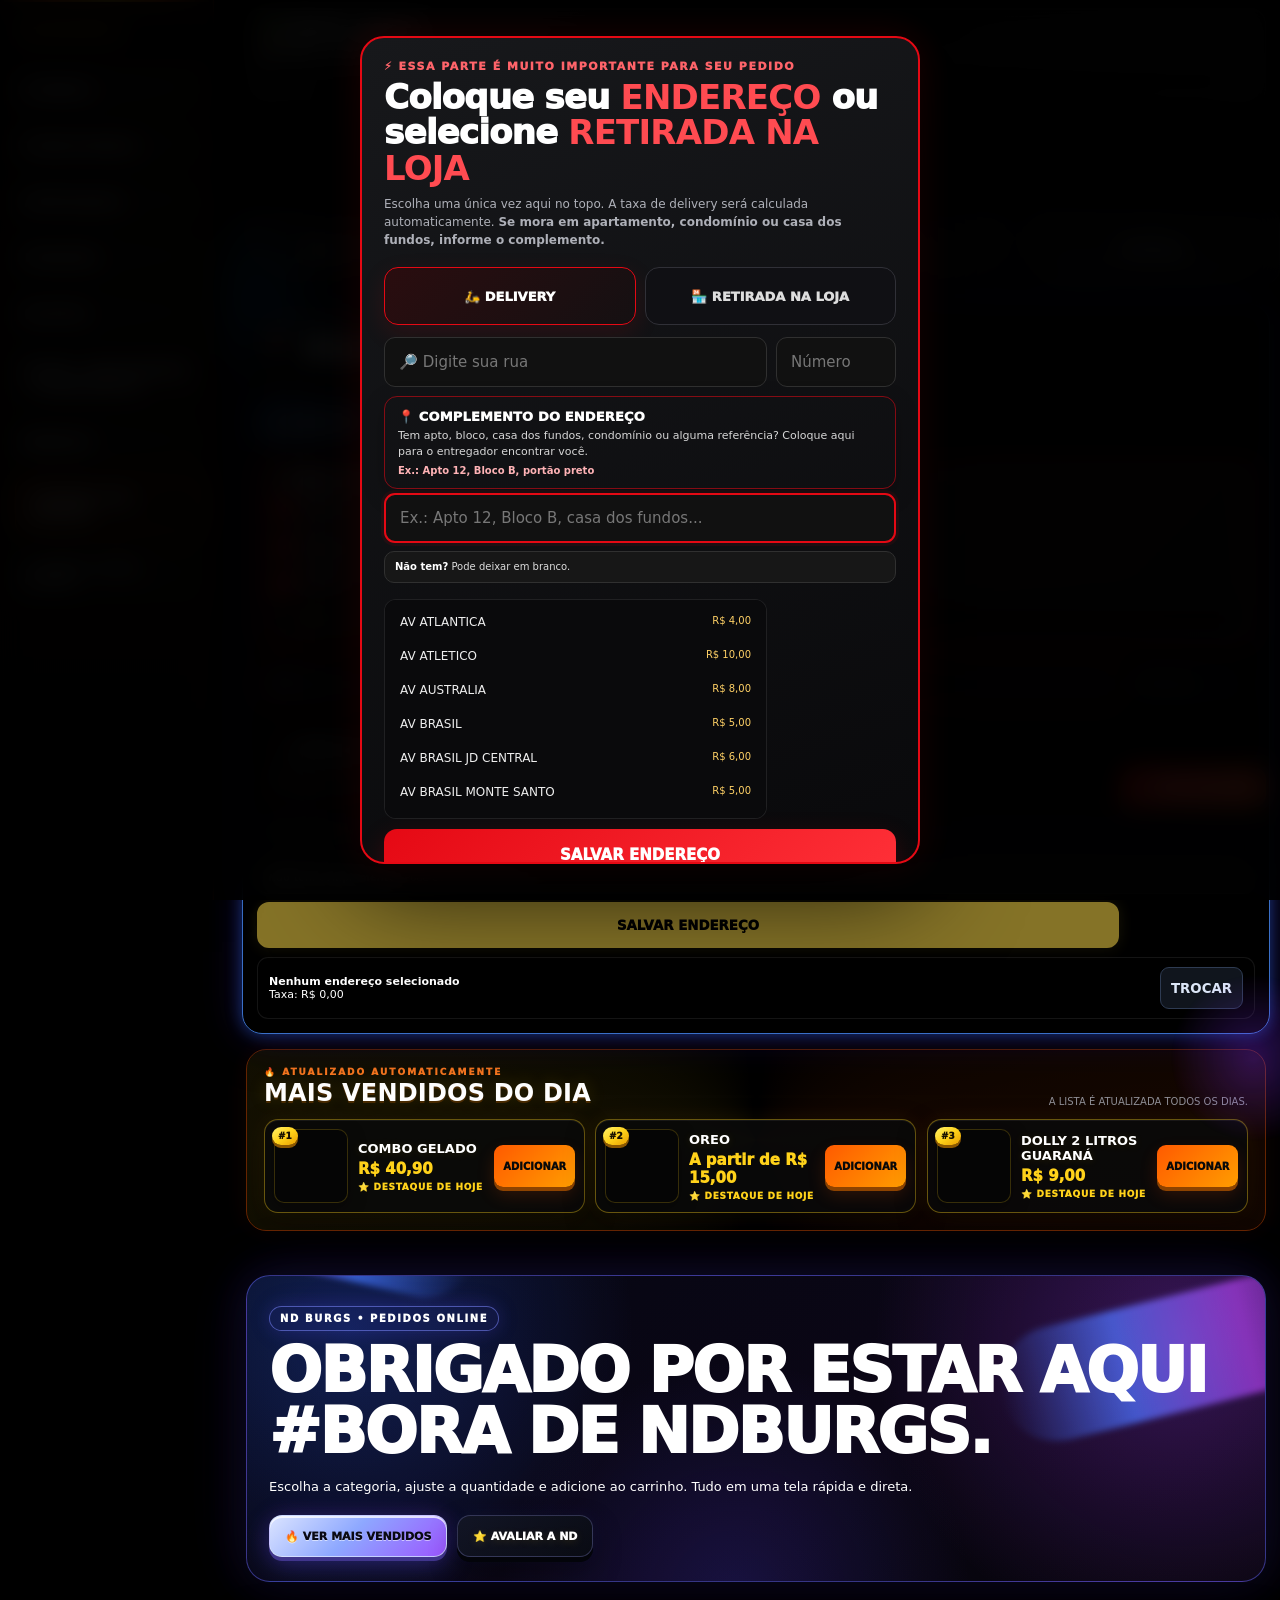
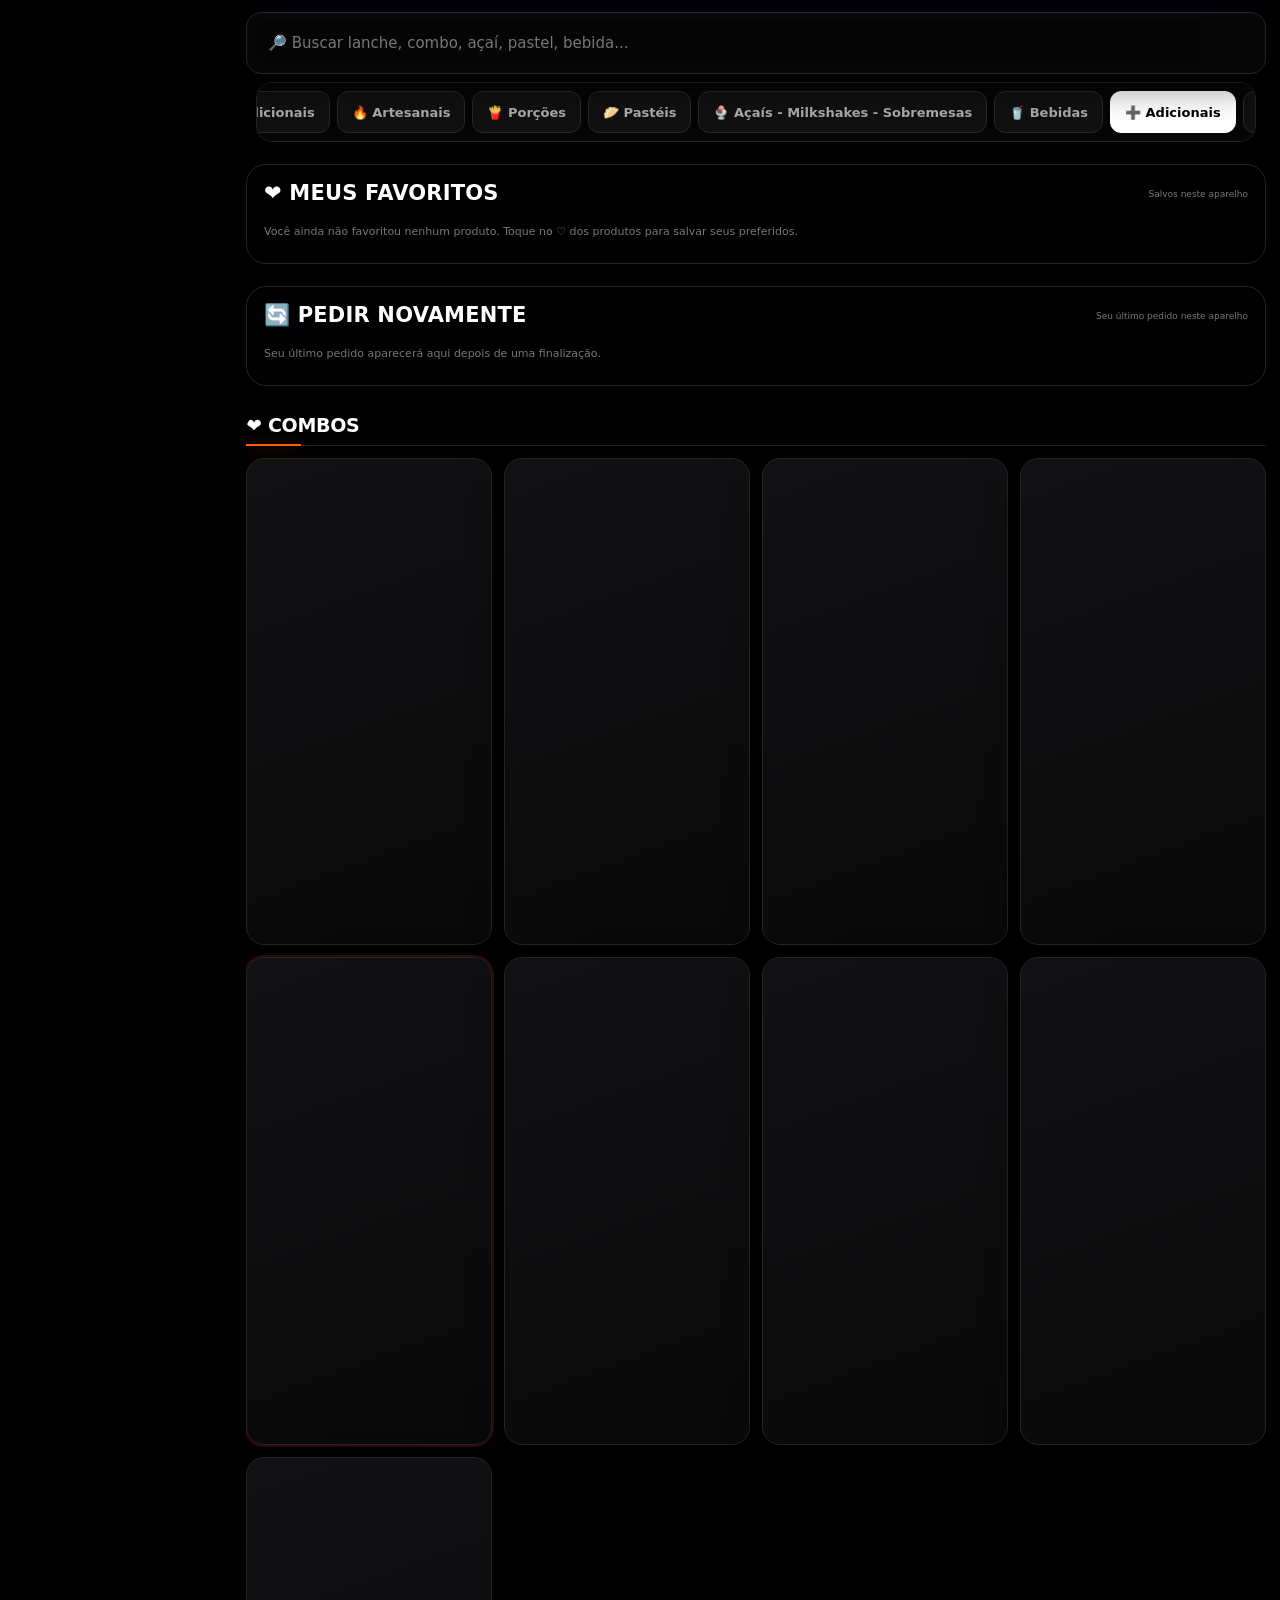
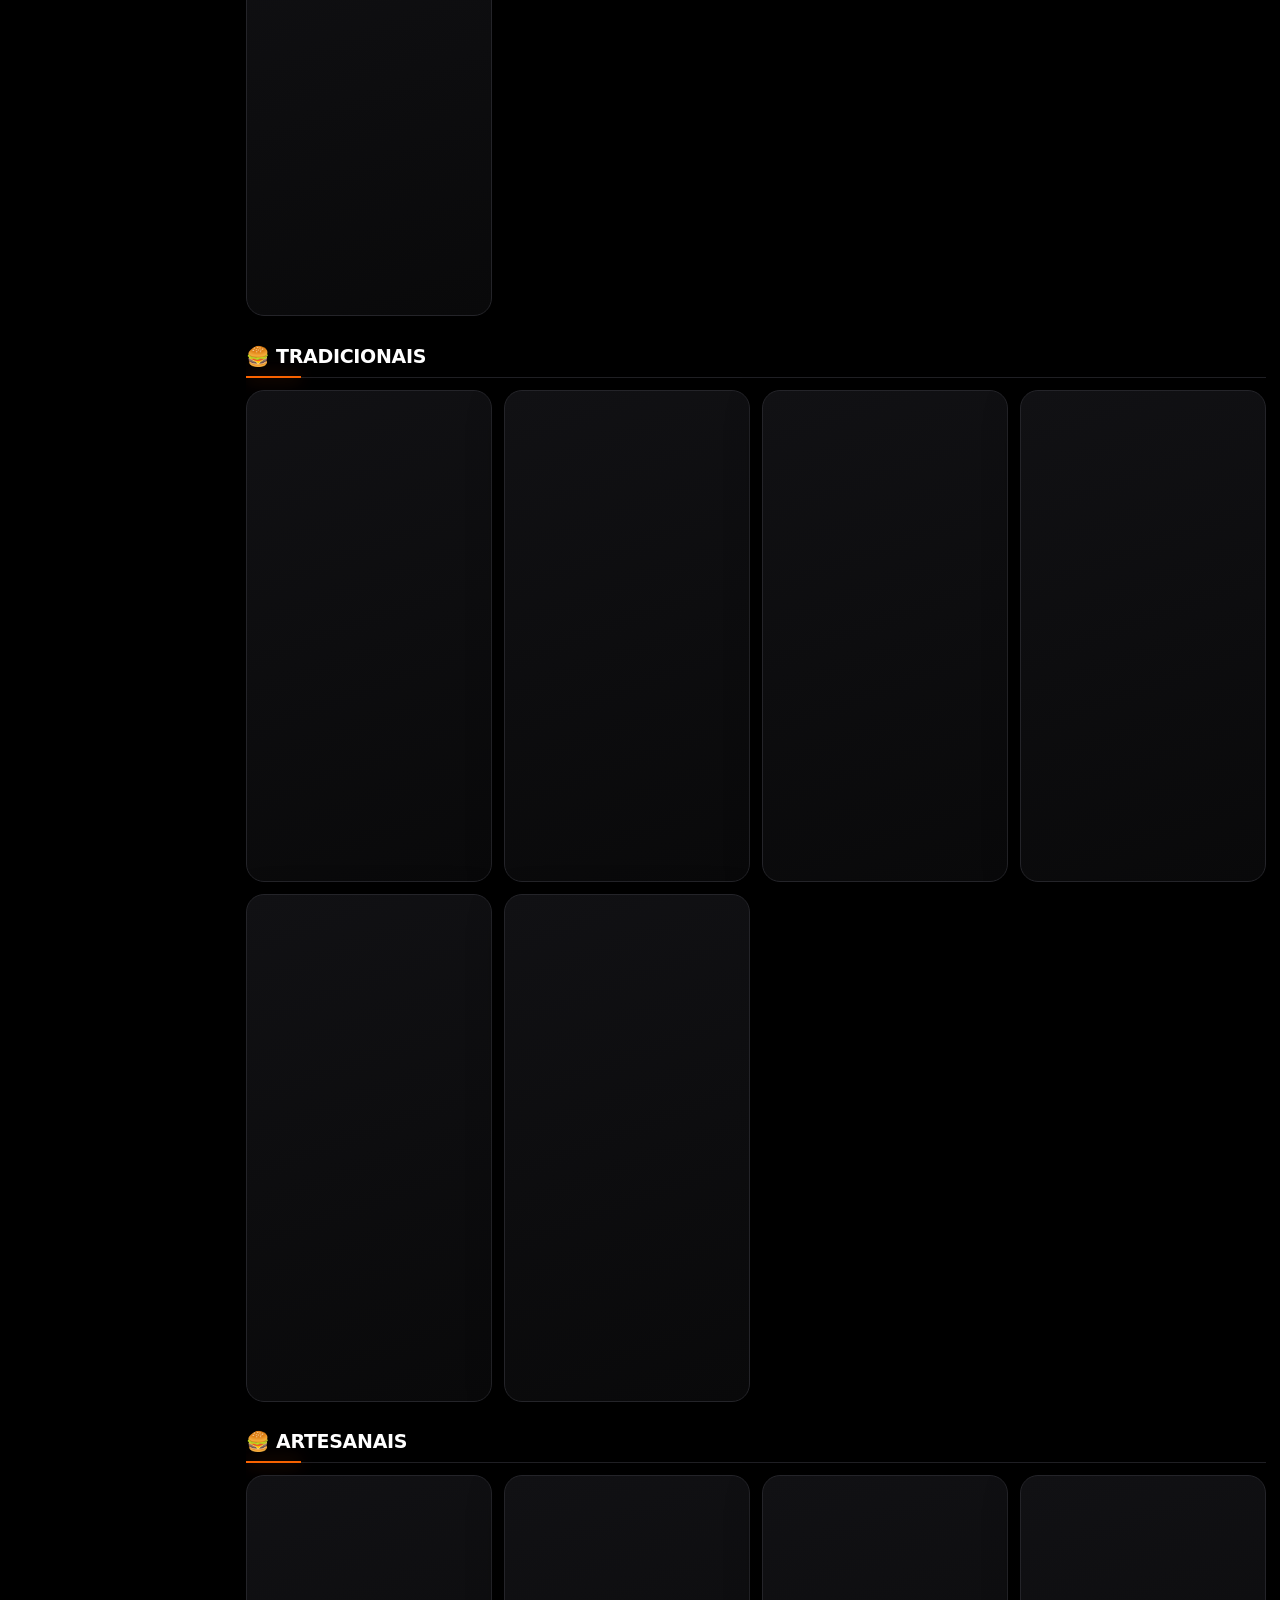
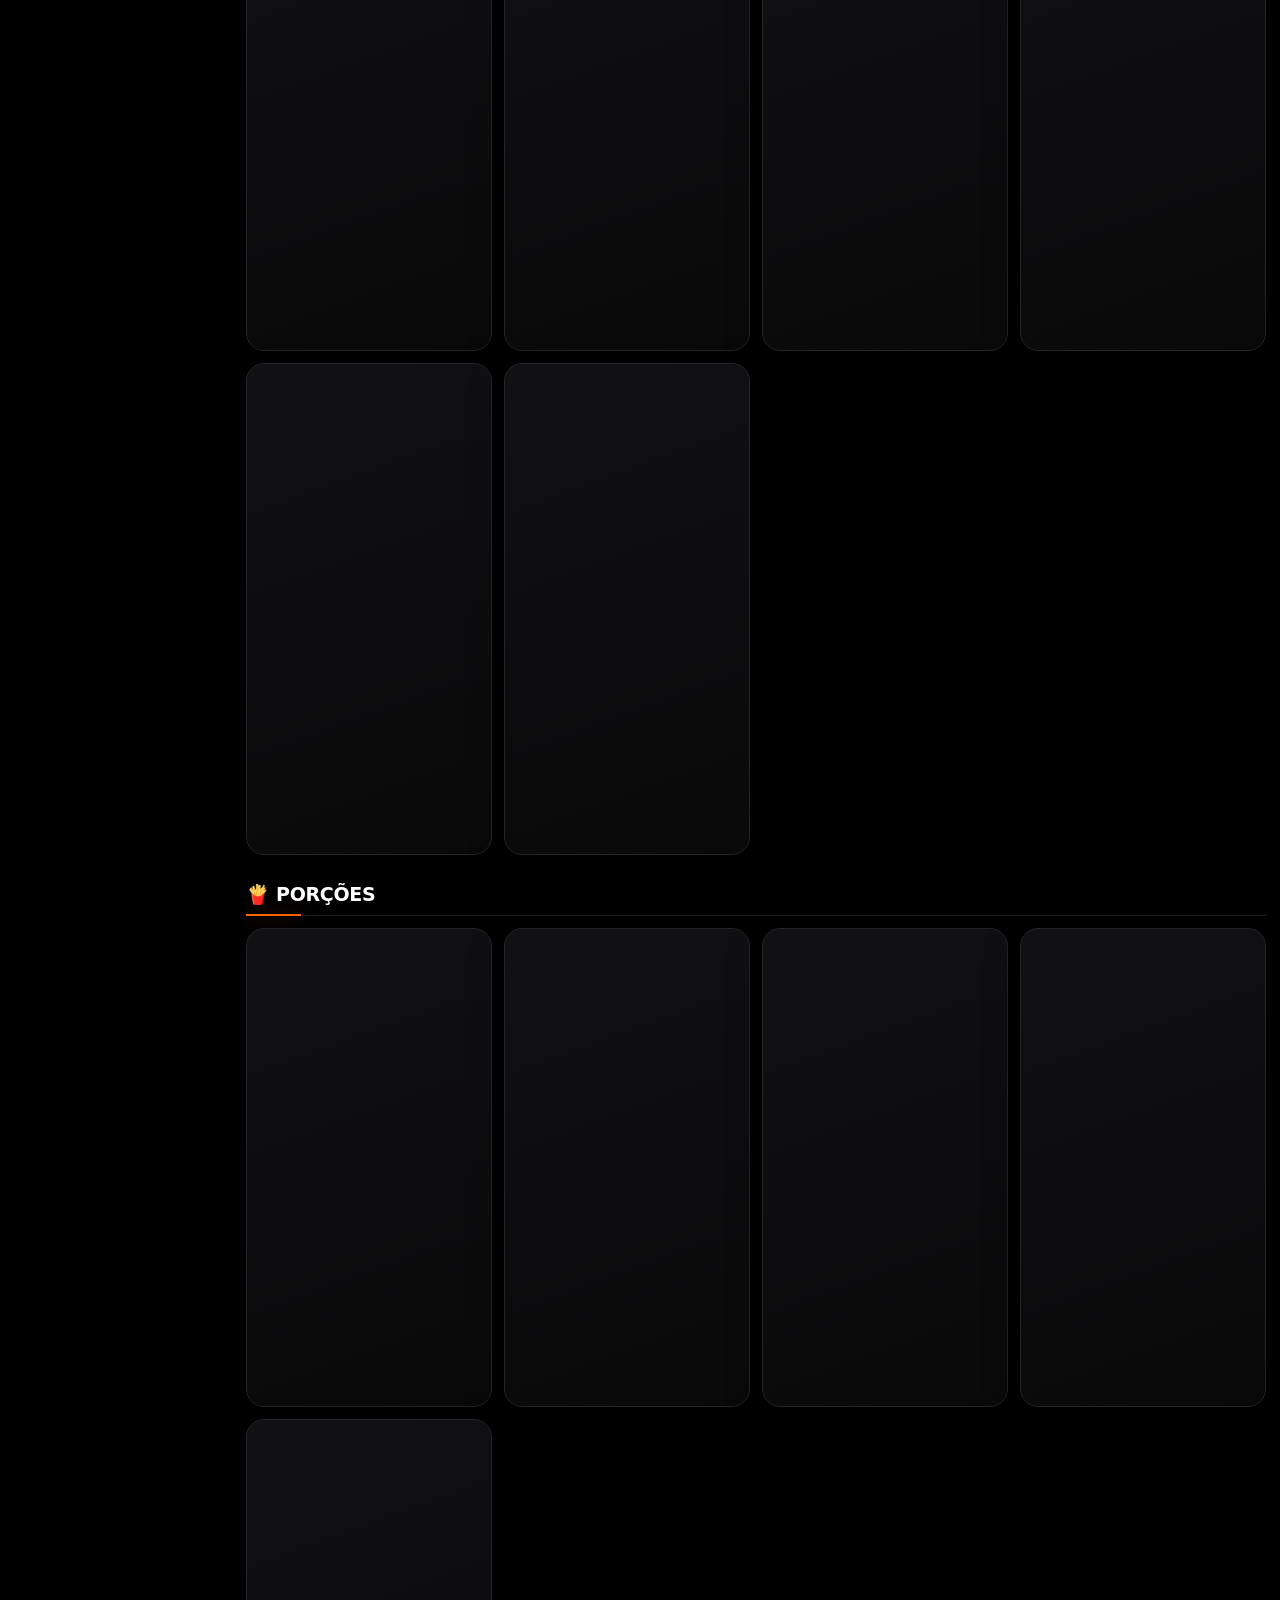
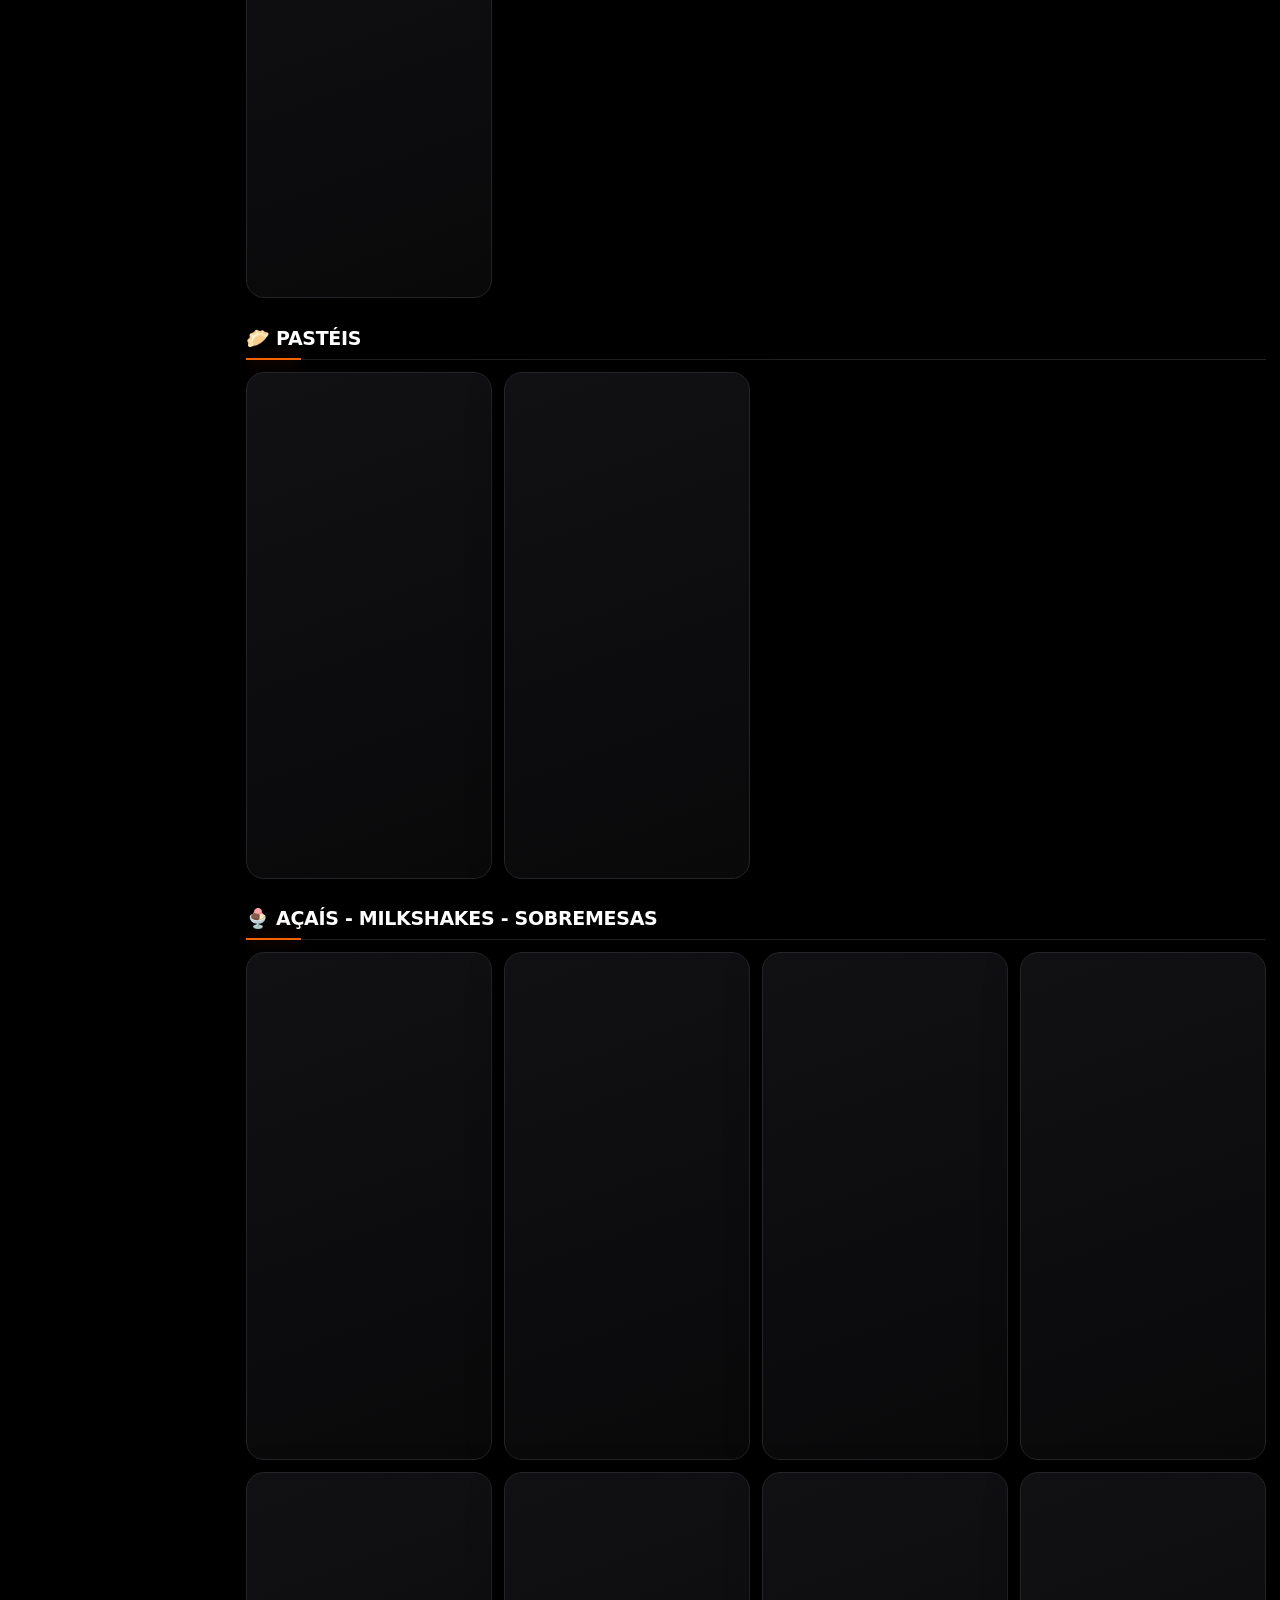
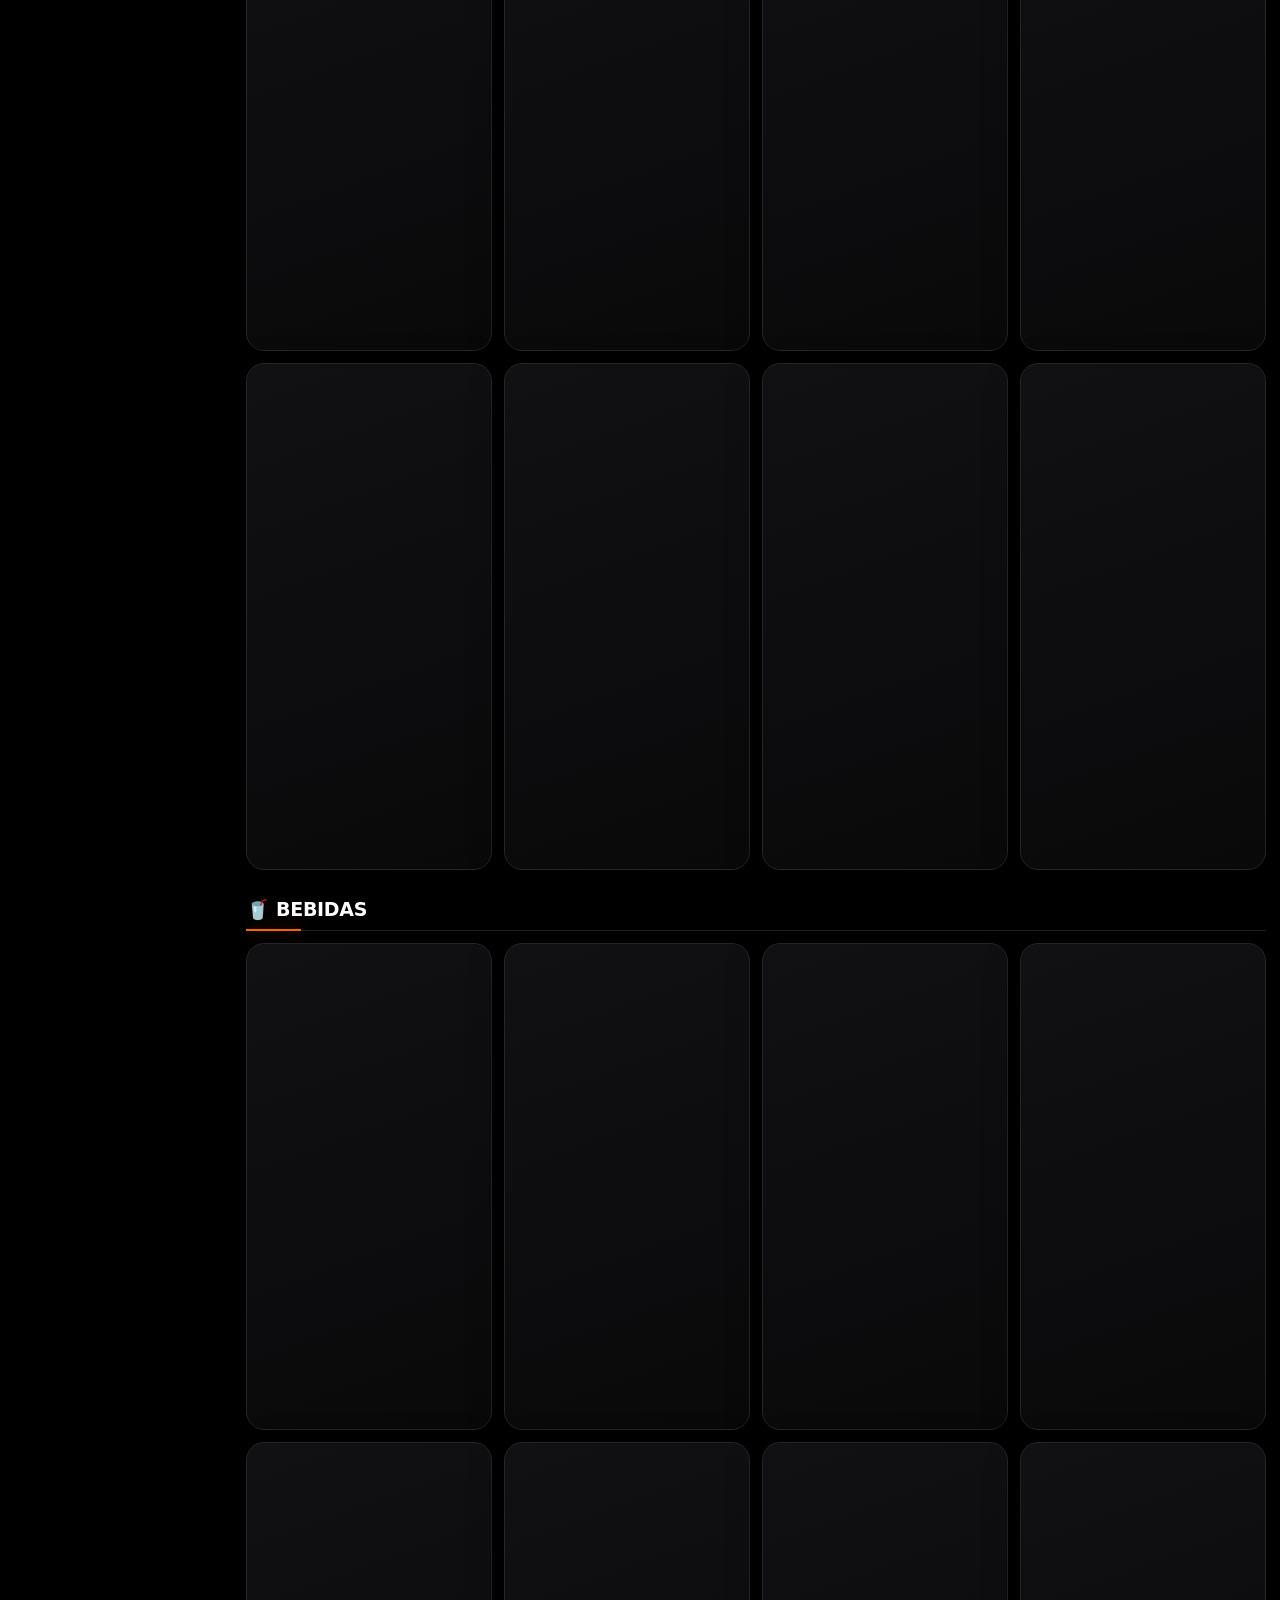
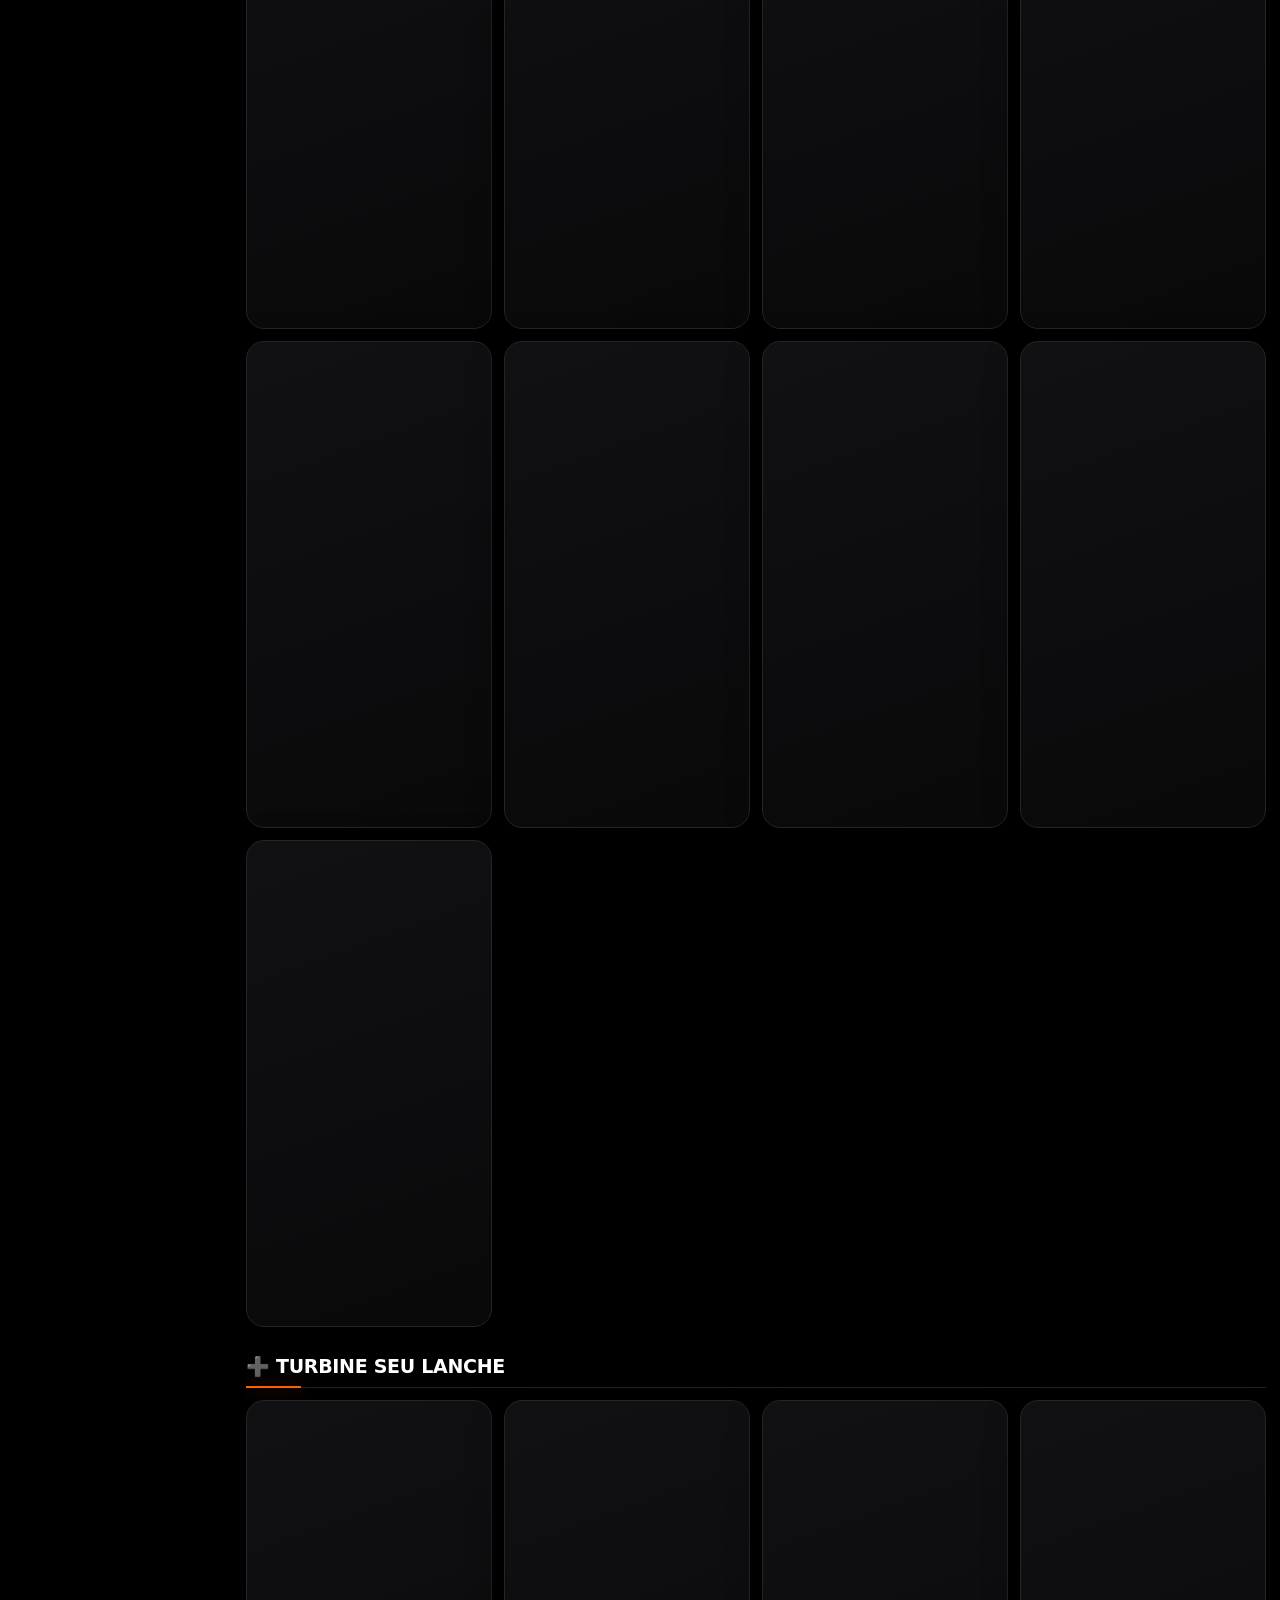
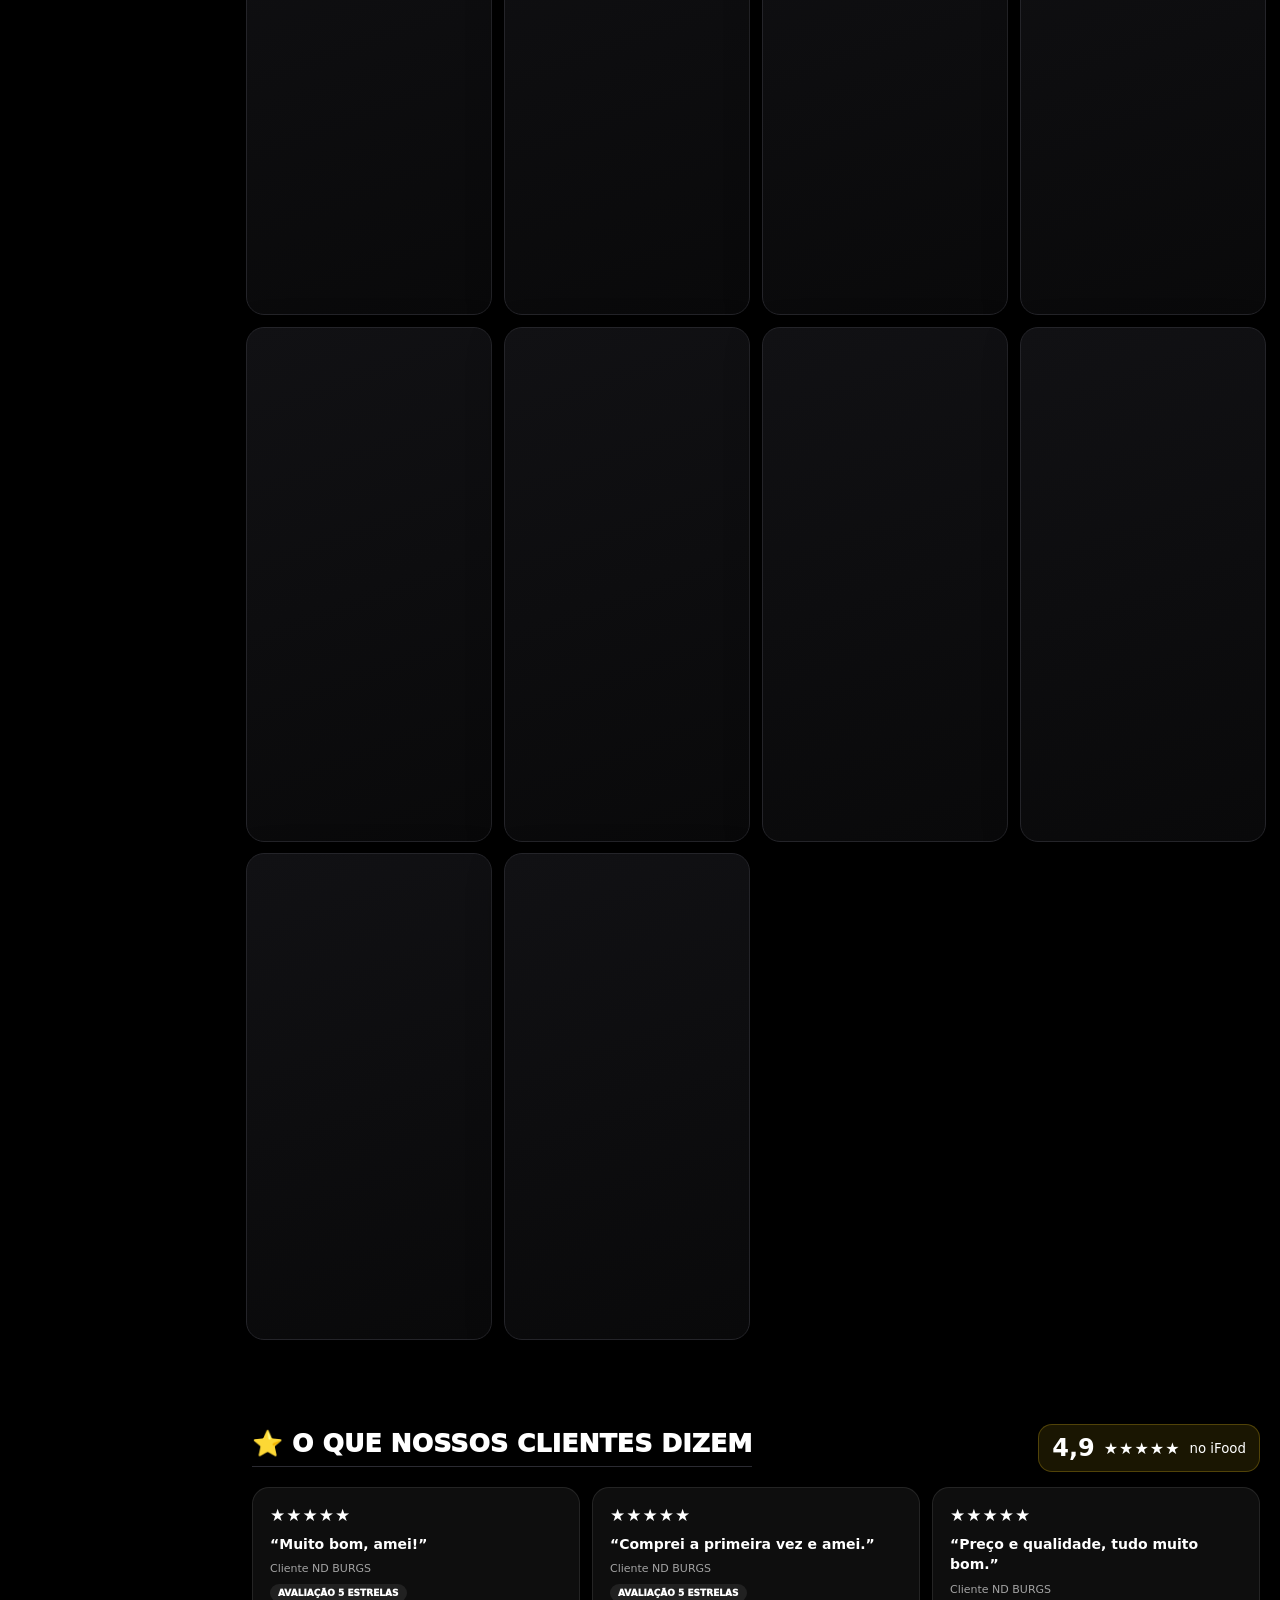
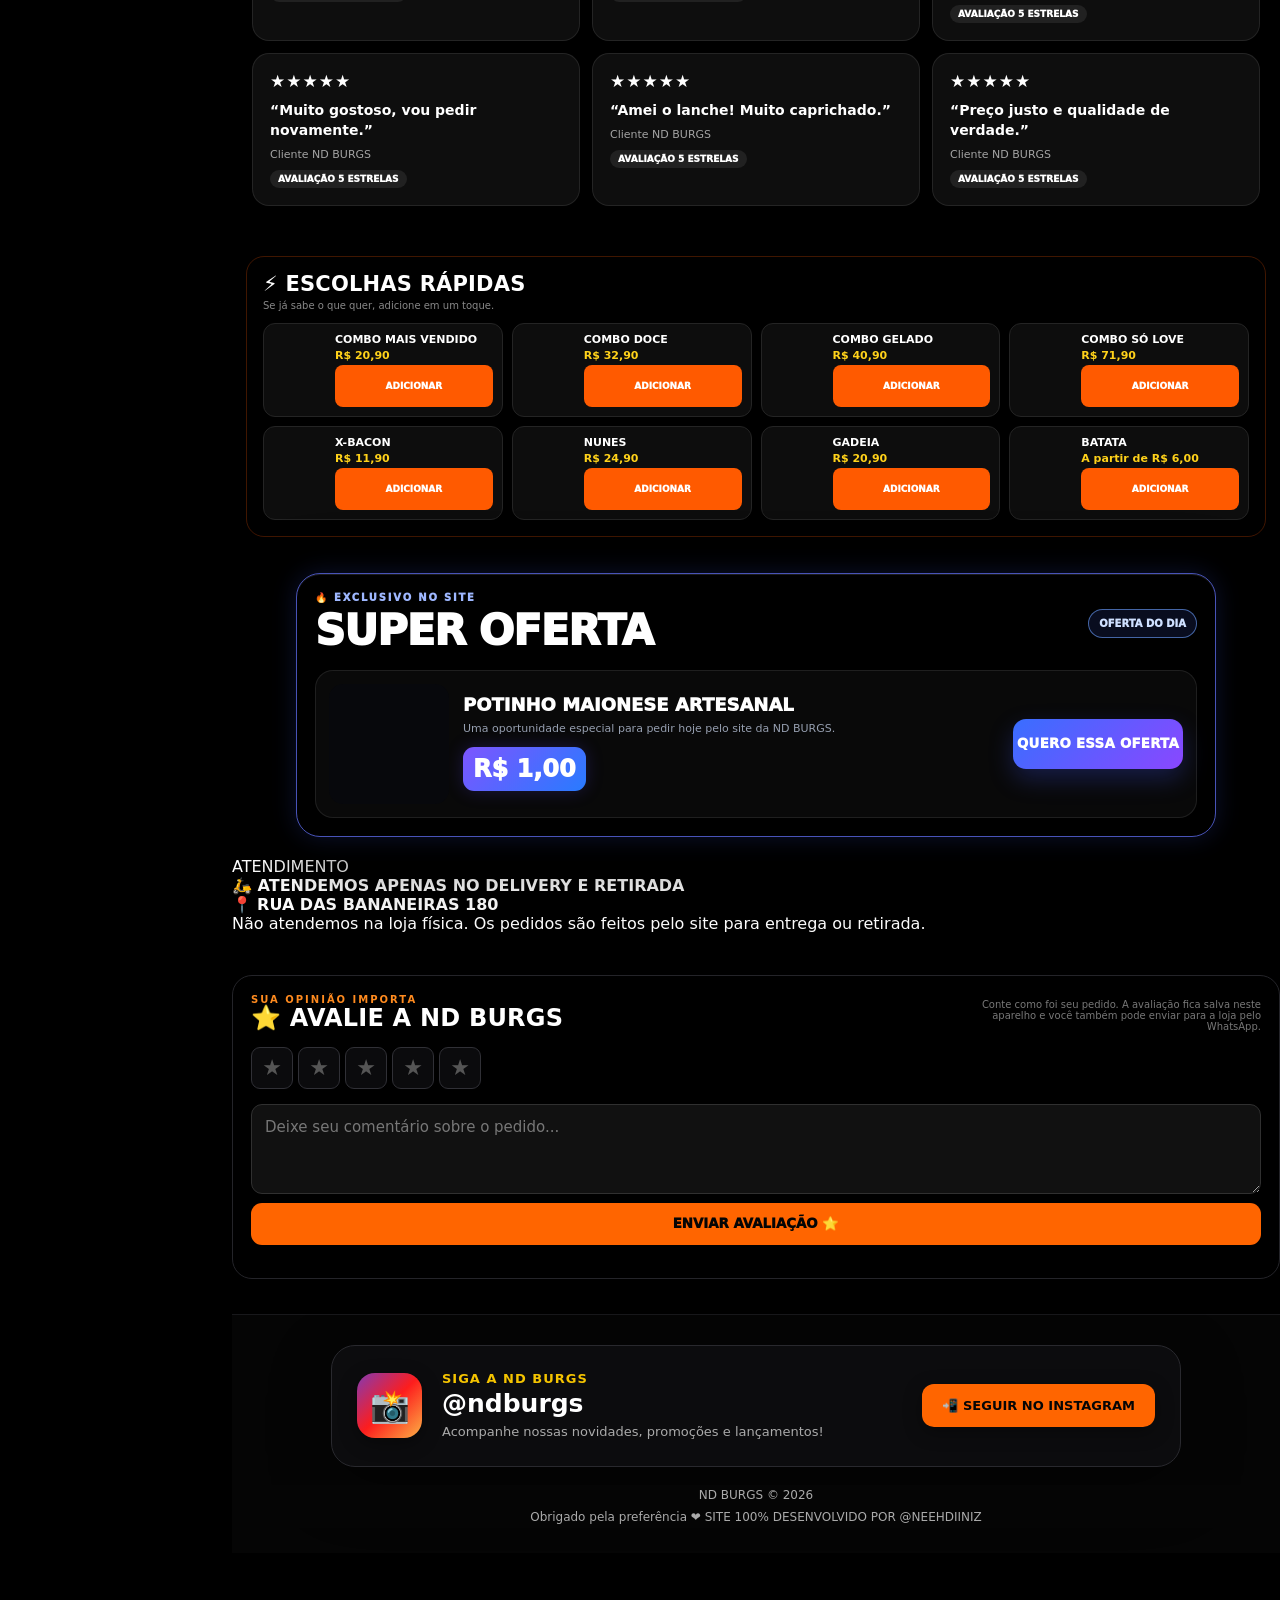
==== commit d441d9da: "Update index.html" ====
--- a/index.html
+++ b/index.html
@@ -1,13 +1,13 @@
 <html lang="pt-BR">
 <head>
 <!-- ND BURGS: controle de versão + proteção contra layout antigo no primeiro paint -->
-<meta name="nd-site-version" content="20261128-R48">
+<meta name="nd-site-version" content="20261128-R49">
 <meta http-equiv="Cache-Control" content="no-cache, no-store, must-revalidate">
 <meta http-equiv="Pragma" content="no-cache">
 <meta http-equiv="Expires" content="0">
 <script>
 (function () {
-  const ND_SITE_VERSION = "20261128-R48";
+  const ND_SITE_VERSION = "20261128-R49";
   const KEY = "ndburgs_site_version";
   const RESET_KEY = "ndburgs_cache_reset_20261128_R48";
   document.documentElement.classList.add("nd-booting");
@@ -57,12 +57,12 @@
 <meta name="apple-mobile-web-app-capable" content="yes">
 <meta name="apple-mobile-web-app-status-bar-style" content="black-translucent">
 <meta name="apple-mobile-web-app-title" content="ND BURGS">
-<link rel="manifest" href="./manifest.json?v=20261128-R48">
-<link rel="apple-touch-icon" sizes="192x192" href="./icon-192.png?v=20261128-R48">
-<link rel="icon" type="image/png" sizes="192x192" href="./icon-192.png?v=20261128-R48">
-<link rel="icon" type="image/png" sizes="512x512" href="./icon-512.png?v=20261128-R48">
-<link rel="icon" type="image/png" href="./favicon.png?v=20261128-R48">
-<link rel="shortcut icon" type="image/png" href="./favicon.png?v=20261128-R48">
+<link rel="manifest" href="./manifest.json?v=20261128-R49">
+<link rel="apple-touch-icon" sizes="192x192" href="./icon-192.png?v=20261128-R49">
+<link rel="icon" type="image/png" sizes="192x192" href="./icon-192.png?v=20261128-R49">
+<link rel="icon" type="image/png" sizes="512x512" href="./icon-512.png?v=20261128-R49">
+<link rel="icon" type="image/png" href="./favicon.png?v=20261128-R49">
+<link rel="shortcut icon" type="image/png" href="./favicon.png?v=20261128-R49">
 
 <title>ND BURGS | Faça seu pedido</title>
 
@@ -4454,8 +4454,26 @@
 
 }
 
+const ndgCode=(document.getElementById("ndgCouponInput")?.value||"").trim().toUpperCase();
+let ndgDiscount=0, ndgCouponPct=0;
+if(ndgCode){
+  try{
+    const ndgEarned=JSON.parse(localStorage.getItem("ndg_coupons_v1")||"[]");
+    const ndgValid=ndgEarned.find(c=>String(c.code||"").toUpperCase()===ndgCode);
+    if(ndgValid){
+      ndgCouponPct=Number(ndgValid.pct)||0;
+      ndgDiscount=Math.min(subtotal,subtotal*ndgCouponPct/100);
+    }else{
+      alert("Cupom não encontrado neste navegador. Jogue BURGS RUN 3D e use um cupom conquistado.");
+      return;
+    }
+  }catch(e){
+    alert("Não foi possível validar o cupom neste navegador.");
+    return;
+  }
+}
 const total=
-subtotal+taxa;
+subtotal-ndgDiscount+taxa;
 
 mensagem+=
 "%0A";
@@ -4473,6 +4491,10 @@
 moeda(taxa)
 )+
 "%0A";
+
+if(ndgDiscount>0){
+ mensagem+="🎟️ *CUPOM "+encodeURIComponent(ndgCode)+" ("+ndgCouponPct+"%):* -"+encodeURIComponent(moeda(ndgDiscount))+"%0A";
+}
 
 mensagem+=
 "💵 *TOTAL:* "+
@@ -11783,7 +11805,7 @@
         return;
       }
     }catch(_){}
-    navigator.serviceWorker.register('./sw.js?v=20261128-R48',{scope:'./'}).catch(function(err){console.warn('ND BURGS PWA:',err)});
+    navigator.serviceWorker.register('./sw.js?v=20261128-R49',{scope:'./'}).catch(function(err){console.warn('ND BURGS PWA:',err)});
   },{once:true});
 }
 
@@ -12283,5 +12305,173 @@
 })();
 </script>
 
+
+<style id="nd-game-coupons-style">
+#ndGameCoupons{display:none;margin:22px 0 28px;scroll-margin-top:115px;color:#fff}
+#ndGameCoupons.nd-game-open{display:block}
+#ndGameCoupons .ndg-shell{position:relative;overflow:hidden;border:1px solid #3a2527;border-radius:24px;background:radial-gradient(ellipse at 50% -10%,#542018 0,#171013 42%,#08090c 100%);box-shadow:0 22px 65px #000a}
+#ndGameCoupons .ndg-hero{padding:22px 18px 14px;text-align:center}
+#ndGameCoupons .ndg-kicker{font-size:10px;font-weight:1000;letter-spacing:3px;color:#ffb000}
+#ndGameCoupons .ndg-title{font-size:clamp(28px,5vw,48px);line-height:1;margin:10px 0;background:linear-gradient(#fff 15%,#ffb000 70%,#ff4d00);-webkit-background-clip:text;background-clip:text;color:transparent;font-weight:1000;letter-spacing:-1.5px}
+#ndGameCoupons .ndg-sub{max-width:650px;margin:0 auto;color:#bcbcc4;font-size:13px;line-height:1.55}
+#ndGameCoupons .ndg-stats{display:grid;grid-template-columns:repeat(3,1fr);gap:8px;padding:0 14px 14px}
+#ndGameCoupons .ndg-stat{padding:10px 5px;border:1px solid #ffffff13;border-radius:13px;text-align:center;background:#ffffff08}
+#ndGameCoupons .ndg-stat span{display:block;font-size:9px;letter-spacing:1px;color:#999;font-weight:900}
+#ndGameCoupons .ndg-stat strong{display:block;font-size:20px;color:#fff;margin-top:4px;font-variant-numeric:tabular-nums}
+#ndGameCoupons .ndg-stage{position:relative;margin:0 12px;border:1px solid #ffffff1c;border-radius:18px;overflow:hidden;background:#080a12;box-shadow:inset 0 0 40px #000}
+#ndGameCoupons canvas{display:block;width:100%;height:clamp(280px,55vw,430px);touch-action:pan-y}
+#ndGameCoupons .ndg-overlay{position:absolute;inset:0;display:flex;align-items:center;justify-content:center;text-align:center;padding:18px;background:linear-gradient(#05060a44,#05060ad9);backdrop-filter:blur(2px)}
+#ndGameCoupons .ndg-overlay[hidden]{display:none}
+#ndGameCoupons .ndg-overlay-card{max-width:390px}
+#ndGameCoupons .ndg-overlay h3{font-size:clamp(23px,4vw,34px);font-weight:1000;margin-bottom:8px;text-shadow:0 3px 20px #000}
+#ndGameCoupons .ndg-overlay p{color:#e0e0e5;font-size:13px;line-height:1.5;margin-bottom:15px}
+#ndGameCoupons .ndg-primary{border:0;border-radius:12px;padding:14px 20px;background:linear-gradient(135deg,#ff4d00,#ffb000);color:#fff;font-weight:1000;cursor:pointer;box-shadow:0 8px 25px #ff4d0044}
+#ndGameCoupons .ndg-controls{display:flex;justify-content:center;gap:10px;padding:12px 12px 4px}
+#ndGameCoupons .ndg-control{width:64px;height:48px;border:1px solid #ffffff22;border-radius:13px;background:#ffffff0b;color:#fff;font-size:22px;font-weight:900;touch-action:manipulation}
+#ndGameCoupons .ndg-meta{padding:14px;display:grid;grid-template-columns:1fr 1fr;gap:10px}
+#ndGameCoupons .ndg-panel{border:1px solid #ffffff12;border-radius:15px;padding:13px;background:#ffffff06}
+#ndGameCoupons .ndg-panel h4{font-size:12px;letter-spacing:.8px;margin-bottom:9px;color:#ffb000}
+#ndGameCoupons .ndg-panel p{font-size:11px;color:#aaa;line-height:1.5}
+#ndGameCoupons .ndg-skins{display:flex;gap:7px;flex-wrap:wrap}
+#ndGameCoupons .ndg-skin{flex:1;min-width:78px;padding:9px 6px;border:1px solid #333;border-radius:11px;background:#101014;color:#aaa;font-size:10px;font-weight:900;cursor:pointer}
+#ndGameCoupons .ndg-skin.selected{border-color:#ff4d00;color:#fff;background:#32140e;box-shadow:inset 0 0 0 1px #ff4d0033}
+#ndGameCoupons .ndg-skin:disabled{opacity:.35;cursor:not-allowed}
+#ndGameCoupons .ndg-rewards{display:grid;gap:7px}
+#ndGameCoupons .ndg-reward{display:flex;justify-content:space-between;align-items:center;gap:8px;padding:9px 10px;border:1px solid #ffffff12;border-radius:10px;background:#0c0c0f;font-size:11px}
+#ndGameCoupons .ndg-reward strong{color:#ffb000}
+#ndGameCoupons .ndg-coupon-result{display:none;margin:0 14px 14px;padding:14px;border:1px solid #ffb000;border-radius:15px;background:linear-gradient(135deg,#241408,#121014);text-align:center}
+#ndGameCoupons .ndg-coupon-result.show{display:block}
+#ndGameCoupons .ndg-coupon-result strong{display:block;color:#ffcf43;font-size:25px;letter-spacing:2px;margin:7px}
+#ndGameCoupons .ndg-small{font-size:10px;color:#999;line-height:1.5}
+#ndGameCoupons .ndg-note{padding:0 14px 16px;color:#777;font-size:10px;line-height:1.5;text-align:center}
+#ndGameCoupons .ndg-hud{position:absolute;top:10px;left:10px;right:10px;display:flex;justify-content:space-between;pointer-events:none;font-size:10px;font-weight:1000;letter-spacing:1px;text-shadow:0 2px 8px #000}
+#ndGameCoupons .ndg-hud span{padding:7px 9px;background:#0008;border:1px solid #ffffff20;border-radius:9px}
+#ndGameCoupons .ndg-nav-btn{border-color:#a22b22!important;background:linear-gradient(135deg,#241013,#111)!important;color:#fff!important}
+@media(max-width:600px){#ndGameCoupons .ndg-meta{grid-template-columns:1fr}#ndGameCoupons .ndg-hero{padding:20px 13px 13px}#ndGameCoupons .ndg-stats{padding-left:9px;padding-right:9px}#ndGameCoupons .ndg-stage{margin:0 8px}#ndGameCoupons canvas{height:330px}#ndGameCoupons .ndg-control{width:76px;height:54px}}
+</style>
+<script id="nd-game-coupons-logic">
+(function(){
+'use strict';
+const $=(s,r=document)=>r.querySelector(s);
+const STORE='ndg_run_highscore_v1', SKINSTORE='ndg_skin_v1', COUPONS='ndg_coupons_v1';
+const skins=[
+ {id:'classic',name:'CLÁSSICO',unlock:0,body:'#f5c542',accent:'#ff4d00'},
+ {id:'fire',name:'FOGO',unlock:700,body:'#ff4d00',accent:'#ffe066'},
+ {id:'neon',name:'NEON',unlock:1600,body:'#00e5ff',accent:'#ff00a8'},
+ {id:'gold',name:'OURO ND',unlock:2800,body:'#ffe066',accent:'#fff4bb'},
+ {id:'shadow',name:'SOMBRA',unlock:4200,body:'#d9d9e2',accent:'#7b61ff'}
+];
+let root,canvas,ctx,raf=0,last=0,running=false,score=0,high=0,lane=1,playerY=0,speed=0.34,spawn=0,objects=[],distance=0,phase=0,skin='classic',collected=0,runId=0;
+let W=900,H=500,dpr=1;
+function getNum(k){try{return Number(localStorage.getItem(k)||0)}catch(e){return 0}}
+function getCoupons(){try{return JSON.parse(localStorage.getItem(COUPONS)||'[]')}catch(e){return []}}
+function saveCoupons(v){try{localStorage.setItem(COUPONS,JSON.stringify(v))}catch(e){}}
+function moneyPoints(n){return Math.floor(n).toLocaleString('pt-BR')}
+function build(){
+ if($('#ndGameCoupons'))return;
+ const container=$('.container')||document.body;
+ root=document.createElement('section');root.id='ndGameCoupons';
+ root.innerHTML=`<div class="ndg-shell">
+ <div class="ndg-hero"><div class="ndg-kicker">ND BURGS ORIGINAL GAME</div><div class="ndg-title">BURGS RUN 3D</div><p class="ndg-sub">Corra pela cidade, desvie dos obstáculos, colete BURGS e desbloqueie skins. Só quem tem reflexo de verdade chega aos cupons especiais.</p></div>
+ <div class="ndg-stats"><div class="ndg-stat"><span>PONTOS DA CORRIDA</span><strong id="ndgScore">0</strong></div><div class="ndg-stat"><span>RECORDE</span><strong id="ndgHigh">0</strong></div><div class="ndg-stat"><span>BURGS COLETADOS</span><strong id="ndgBurgs">0</strong></div></div>
+ <div class="ndg-stage"><canvas id="ndgCanvas" aria-label="Jogo Burgs Run 3D"></canvas><div class="ndg-hud"><span id="ndgPhase">FASE 1 · RUA DA BURGS</span><span id="ndgSpeed">VELOCIDADE 1X</span></div>
+ <div class="ndg-overlay" id="ndgOverlay"><div class="ndg-overlay-card"><h3 id="ndgOverlayTitle">PRONTO PARA O DESAFIO?</h3><p id="ndgOverlayText">Desvie dos bloqueios, pegue os BURGS dourados e tente chegar ao topo. A cada fase a corrida fica mais rápida.</p><button class="ndg-primary" id="ndgStart">▶ COMEÇAR CORRIDA</button></div></div></div>
+ <div class="ndg-controls"><button class="ndg-control" id="ndgLeft" aria-label="Mover para esquerda">◀</button><button class="ndg-control" id="ndgJump" aria-label="Pular">⬆</button><button class="ndg-control" id="ndgRight" aria-label="Mover para direita">▶</button></div>
+ <div class="ndg-meta"><div class="ndg-panel"><h4>👟 ESCOLHA SUA SKIN</h4><div class="ndg-skins" id="ndgSkins"></div><p style="margin-top:9px">Desbloqueie novas aparências fazendo mais pontos em uma corrida. Skins não dão vantagem injusta.</p></div>
+ <div class="ndg-panel"><h4>🏆 MISSÕES DE CUPONS</h4><div class="ndg-rewards"><div class="ndg-reward"><span>4.500 pontos em uma corrida</span><strong>5% OFF</strong></div><div class="ndg-reward"><span>9.000 pontos em uma corrida</span><strong>10% OFF</strong></div></div><p style="margin-top:9px">As metas são difíceis e a velocidade aumenta a cada fase.</p></div></div>
+ <div class="ndg-coupon-result" id="ndgCoupon"><div>🏆 CONQUISTA DESBLOQUEADA</div><strong id="ndgCouponCode"></strong><div id="ndgCouponText" class="ndg-small"></div><button class="ndg-primary" id="ndgCopy" style="margin-top:10px">COPIAR CUPOM</button></div>
+ <div class="ndg-note">Dica: use as setas do teclado ou os botões na tela. No celular, deslize para os lados para trocar de faixa. Os cupons exibidos nesta versão são guardados neste navegador; para validar desconto de forma segura em todos os dispositivos, é necessário conectar uma validação no sistema de pedidos.</div>
+ </div>`;
+ const first=container.querySelector('.categoria');
+ if(first)first.parentNode.insertBefore(root,first);else container.appendChild(root);
+ canvas=$('#ndgCanvas',root);ctx=canvas.getContext('2d');
+ high=getNum(STORE);try{skin=localStorage.getItem(SKINSTORE)||'classic'}catch(e){};if(!skins.some(x=>x.id===skin))skin='classic';$('#ndgHigh',root).textContent=moneyPoints(high);
+ renderSkins();resize();window.addEventListener('resize',resize);
+ $('#ndgStart',root).addEventListener('click',start);
+ $('#ndgLeft',root).addEventListener('click',()=>move(-1));
+ $('#ndgRight',root).addEventListener('click',()=>move(1));
+ $('#ndgJump',root).addEventListener('click',jump);
+ $('#ndgCopy',root).addEventListener('click',copyCoupon);
+ canvas.addEventListener('pointerdown',e=>{canvas.dataset.x=e.clientX;canvas.dataset.y=e.clientY});
+ canvas.addEventListener('pointerup',e=>{const dx=e.clientX-Number(canvas.dataset.x||e.clientX),dy=e.clientY-Number(canvas.dataset.y||e.clientY);if(Math.abs(dx)>25&&Math.abs(dx)>Math.abs(dy))move(dx<0?-1:1);else if(dy < -25)jump()});
+ document.addEventListener('keydown',key);
+ draw(0);
+}
+function resize(){if(!canvas)return;const r=canvas.getBoundingClientRect();dpr=Math.min(window.devicePixelRatio||1,2);W=Math.max(320,r.width);H=Math.max(280,r.height);canvas.width=Math.round(W*dpr);canvas.height=Math.round(H*dpr);ctx.setTransform(dpr,0,0,dpr,0,0);draw(0)}
+function phaseInfo(){if(score<900)return {n:1,name:'RUA DA BURGS',sky:'#12172b',road:'#292a31'};if(score<2100)return {n:2,name:'BAIRRO NEON',sky:'#20122b',road:'#25232e'};if(score<3600)return {n:3,name:'ZONA INDUSTRIAL',sky:'#2b1714',road:'#292326'};if(score<5200)return {n:4,name:'AVENIDA TURBO',sky:'#111f29',road:'#222a30'};return {n:5,name:'DESAFIO FINAL ND',sky:'#2a160e',road:'#242124'}}
+function laneX(l,z){const horizon=H*.30;const bottom=H*.97;const y=horizon+(bottom-horizon)*z;const roadW= W*(.16+.72*z);const center=W/2;return center+(l-1)*roadW*.29}
+function draw(t){
+ if(!ctx)return;
+ ctx.clearRect(0,0,W,H);
+ const ph=phaseInfo(), horizon=H*.29;
+ const sky=ctx.createLinearGradient(0,0,0,H);sky.addColorStop(0,ph.sky);sky.addColorStop(1,'#07080d');ctx.fillStyle=sky;ctx.fillRect(0,0,W,H);
+ // distant city
+ for(let i=0;i<22;i++){const bw=18+(i*17%37),bh=25+(i*31%80),x=i*W/20-(bw/2);ctx.fillStyle=i%3===0?'#ff4d001c':'#b4c8ff12';ctx.fillRect(x,horizon-bh,bw,bh);for(let y=horizon-bh+5;y<horizon-5;y+=10){ctx.fillStyle='#ffcf4330';ctx.fillRect(x+4,y,3,3)}}
+ // perspective road
+ ctx.beginPath();ctx.moveTo(W*.43,horizon);ctx.lineTo(W*.57,horizon);ctx.lineTo(W*.98,H);ctx.lineTo(W*.02,H);ctx.closePath();ctx.fillStyle=ph.road;ctx.fill();
+ ctx.strokeStyle='#ffb000';ctx.lineWidth=2;ctx.beginPath();ctx.moveTo(W*.43,horizon);ctx.lineTo(W*.02,H);ctx.moveTo(W*.57,horizon);ctx.lineTo(W*.98,H);ctx.stroke();
+ for(let ln=1;ln<=2;ln++){for(let j=0;j<9;j++){const z=((j/9+(t*.00022)%1)%1);const y=horizon+(H-horizon)*z;const roadW=W*(.16+.72*z);const x=W/2+(ln-1.5)*roadW/3;ctx.strokeStyle='#ffffff35';ctx.lineWidth=1+z*2;ctx.beginPath();ctx.moveTo(x,y);ctx.lineTo(x,y+5+z*20);ctx.stroke()}}
+ // roadside lights
+ for(let i=0;i<8;i++){const z=((i/8+(t*.00015)%1)%1), y=horizon+(H-horizon)*z, xL=W/2-W*(.09+.40*z),xR=W-xL;ctx.fillStyle='#ffb000';ctx.fillRect(xL,y,2+z*3,3+z*6);ctx.fillRect(xR,y,2+z*3,3+z*6)}
+ // objects depth
+ objects.slice().sort((a,b)=>a.z-b.z).forEach(o=>{const z=o.z;if(z<0||z>1.15)return;const x=laneX(o.lane,z),y=horizon+(H-horizon)*z,sz=8+z*42;if(o.type==='burger'){ctx.save();ctx.translate(x,y-sz*.3);ctx.shadowColor='#ffb000';ctx.shadowBlur=12*z+2;ctx.fillStyle='#ffb000';ctx.beginPath();ctx.ellipse(0,0,sz*.48,sz*.28,0,Math.PI,Math.PI*2);ctx.fill();ctx.fillRect(-sz*.48,0,sz*.96,sz*.18);ctx.fillStyle='#58d65c';ctx.fillRect(-sz*.45,sz*.15,sz*.9,sz*.09);ctx.fillStyle='#f5c542';ctx.fillRect(-sz*.43,sz*.25,sz*.86,sz*.13);ctx.restore()}else{ctx.save();ctx.translate(x,y);ctx.fillStyle='#0008';ctx.beginPath();ctx.ellipse(0,sz*.45,sz*.55,sz*.17,0,0,Math.PI*2);ctx.fill();ctx.fillStyle=o.type==='train'?'#9e2028':o.type==='barrier'?'#ff4d00':'#5c6473';ctx.beginPath();ctx.moveTo(-sz*.43,0);ctx.lineTo(-sz*.30,-sz*.75);ctx.lineTo(sz*.30,-sz*.75);ctx.lineTo(sz*.43,0);ctx.closePath();ctx.fill();ctx.strokeStyle='#ffffff55';ctx.lineWidth=1;ctx.stroke();ctx.fillStyle='#ffe066';ctx.fillRect(-sz*.22,-sz*.57,sz*.14,sz*.12);ctx.fillRect(sz*.08,-sz*.57,sz*.14,sz*.12);ctx.restore()}});
+ // player pseudo-3d runner
+ const px=laneX(lane,.91),py=H*.88-(playerY>0?Math.sin(playerY*Math.PI)*H*.12:0),ps=Math.min(W,H)*.09;
+ ctx.save();ctx.translate(px,py);ctx.shadowColor='#ff4d00';ctx.shadowBlur=16;
+ ctx.fillStyle='#0009';ctx.beginPath();ctx.ellipse(0,ps*.55,ps*.48,ps*.16,0,0,Math.PI*2);ctx.fill();
+ ctx.fillStyle=skins.find(x=>x.id===skin).body;ctx.beginPath();ctx.roundRect(-ps*.30,-ps*.30,ps*.60,ps*.62,ps*.12);ctx.fill();
+ ctx.fillStyle=skins.find(x=>x.id===skin).accent;ctx.fillRect(-ps*.24,-ps*.17,ps*.48,ps*.10);
+ ctx.fillStyle='#f2c6a0';ctx.beginPath();ctx.arc(0,-ps*.48,ps*.25,0,Math.PI*2);ctx.fill();
+ ctx.fillStyle='#171719';ctx.beginPath();ctx.arc(0,-ps*.55,ps*.26,Math.PI,Math.PI*2);ctx.fill();
+ ctx.strokeStyle='#ddd';ctx.lineWidth=ps*.10;ctx.beginPath();ctx.moveTo(-ps*.18,ps*.28);ctx.lineTo(-ps*.32,ps*.53);ctx.moveTo(ps*.18,ps*.28);ctx.lineTo(ps*.30,ps*.52);ctx.stroke();
+ ctx.restore();
+ // faint scan glow
+ const gl=ctx.createLinearGradient(0,0,W,H);gl.addColorStop(0,'#ff4d0008');gl.addColorStop(1,'#ffb00010');ctx.fillStyle=gl;ctx.fillRect(0,0,W,H);
+}
+function renderSkins(){const el=$('#ndgSkins',root);if(!el)return;el.innerHTML='';const progress=Math.max(score,high);skins.forEach(s=>{const b=document.createElement('button');b.className='ndg-skin'+(skin===s.id?' selected':'');b.textContent=s.unlock===0?s.name:`${s.name} · ${s.unlock.toLocaleString('pt-BR')}`;b.disabled=progress<s.unlock&&s.unlock>0;b.addEventListener('click',()=>{if(progress>=s.unlock){skin=s.id;try{localStorage.setItem(SKINSTORE,skin)}catch(e){}renderSkins();draw(performance.now())}});el.appendChild(b)})}
+function updateHud(){if(!root)return;$('#ndgScore',root).textContent=moneyPoints(score);$('#ndgHigh',root).textContent=moneyPoints(high);$('#ndgBurgs',root).textContent=collected;const p=phaseInfo();$('#ndgPhase',root).textContent=`FASE ${p.n} · ${p.name}`;$('#ndgSpeed',root).textContent=`VELOCIDADE ${(1+score/2600).toFixed(1)}X`;renderSkins()}
+function move(d){if(!root)return;lane=Math.max(0,Math.min(2,lane+d))}
+function jump(){if(running&&playerY<=0)playerY=1}
+function key(e){if(!root||!root.classList.contains('nd-game-open'))return;if(['ArrowLeft','a','A'].includes(e.key)){e.preventDefault();move(-1)}if(['ArrowRight','d','D'].includes(e.key)){e.preventDefault();move(1)}if(['ArrowUp',' ','w','W'].includes(e.key)){e.preventDefault();jump()}if(e.key==='Enter'&&!running)start()}
+function start(){if(running)return;score=0;lane=1;playerY=0;speed=.34;spawn=.4;objects=[];distance=0;collected=0;runId++;running=true;last=performance.now();$('#ndgOverlay',root).hidden=true;$('#ndgCoupon',root).classList.remove('show');cancelAnimationFrame(raf);raf=requestAnimationFrame(loop)}
+function loop(now){if(!running)return;const dt=Math.min(40,now-last);last=now;const factor=dt/16.67;distance+=dt;score+=dt*.26*(1+score/9000*.25);speed=.30+Math.min(.70,score/6500*.70);spawn-=dt/1000;
+ if(spawn<=0){const l=Math.floor(Math.random()*3),roll=Math.random();objects.push({lane:l,z:0,type:roll<.27?'burger':roll<.58?'barrier':roll<.80?'crate':'train'});spawn=Math.max(.38,1.05-score/9000)+(Math.random()*.28)}
+ objects.forEach(o=>o.z+=speed*dt/1000);
+ if(playerY>0)playerY=Math.max(0,playerY-dt/420);
+ for(let i=objects.length-1;i>=0;i--){const o=objects[i];if(o.z>.82&&o.z<1.02&&o.lane===lane){if(o.type==='burger'){collected++;score+=85;objects.splice(i,1)}else if(o.z>.91&&playerY<.28){endGame();return}}if(o.z>1.12)objects.splice(i,1)}
+ updateHud();draw(now);raf=requestAnimationFrame(loop)}
+function endGame(){running=false;cancelAnimationFrame(raf);high=Math.max(high,Math.floor(score));try{localStorage.setItem(STORE,String(high))}catch(e){}updateHud();unlockCoupons(Math.floor(score));$('#ndgOverlayTitle',root).textContent='CORRIDA ENCERRADA!';$('#ndgOverlayText',root).textContent=`Você fez ${moneyPoints(score)} pontos e coletou ${collected} BURGS. Treine os reflexos e tente chegar à próxima meta.`;$('#ndgStart',root).textContent='↻ JOGAR NOVAMENTE';$('#ndgOverlay',root).hidden=false;draw(performance.now())}
+function unlockCoupons(points){let list=getCoupons(),newCoupon=null;const tiers=[{min:9000,pct:10},{min:4500,pct:5}];for(const t of tiers){if(points>=t.min&&!list.some(c=>c.pct===t.pct)){const code='ND'+t.pct+'-'+Math.random().toString(36).slice(2,6).toUpperCase()+Math.random().toString(36).slice(2,5).toUpperCase();newCoupon={pct:t.pct,code,created:Date.now(),points};list.push(newCoupon);break}}saveCoupons(list);const box=$('#ndgCoupon',root);if(newCoupon){$('#ndgCouponCode',root).textContent=newCoupon.code;$('#ndgCouponText',root).textContent=`Você conquistou ${newCoupon.pct}% de desconto. Anote o código e informe à ND BURGS ao fazer o pedido. Cupom local de demonstração.`;box.classList.add('show')}else if(list.length){const c=list[list.length-1];$('#ndgCouponCode',root).textContent=c.code;$('#ndgCouponText',root).textContent=`Seu cupom salvo: ${c.pct}% OFF. Para ganhar outro, alcance a próxima meta disponível.`;box.classList.add('show')}}
+async function copyCoupon(){const code=$('#ndgCouponCode',root)?.textContent||'';if(!code)return;try{await navigator.clipboard.writeText(code);$('#ndgCopy',root).textContent='COPIADO!'}catch(e){const ta=document.createElement('textarea');ta.value=code;document.body.appendChild(ta);ta.select();document.execCommand('copy');ta.remove();$('#ndgCopy',root).textContent='COPIADO!'}}
+function addNavButton(nav){if(!nav||nav.querySelector('[data-ndg-nav]'))return;const b=document.createElement('button');b.type='button';b.className='categoria-btn ndg-nav-btn';b.dataset.ndgNav='1';b.textContent='🎮 JOGUE E GANHE CUPONS';b.addEventListener('click',openGame);nav.appendChild(b)}
+function openGame(){if(!root)build();root.classList.add('nd-game-open');root.scrollIntoView({behavior:'smooth',block:'start'});resize();draw(performance.now())}
+function init(){build();document.querySelectorAll('.categoria-menu,#nd18Sidebar,#nd20QuickCats,#nd15Nav').forEach(addNavButton);const obs=new MutationObserver(()=>document.querySelectorAll('.categoria-menu,#nd18Sidebar,#nd20QuickCats,#nd15Nav').forEach(addNavButton));obs.observe(document.body,{childList:true,subtree:true});}
+if(document.readyState==='loading')document.addEventListener('DOMContentLoaded',init,{once:true});else init();
+})();
+</script>
+
+
+<script id="ndg-checkout-coupon-field">
+(function(){
+ function addField(){
+  const modal=document.getElementById('modalFinalizar');
+  if(!modal||document.getElementById('ndgCouponInput'))return;
+  const obs=document.getElementById('observacaoModal');
+  if(!obs)return;
+  const wrap=document.createElement('div');
+  wrap.id='ndgCouponWrap';
+  wrap.style.cssText='margin:14px 0;padding:13px;border:1px solid #ff4d00;border-radius:13px;background:linear-gradient(135deg,#21110d,#101014)';
+  wrap.innerHTML='<label for="ndgCouponInput" style="margin:0 0 7px;color:#ffb000;font-weight:900">🎟️ CUPOM BURGS RUN</label><input id="ndgCouponInput" type="text" autocomplete="off" placeholder="Digite o código que você conquistou" style="width:100%;text-transform:uppercase"><small style="display:block;color:#999;font-size:11px;line-height:1.4;margin-top:6px">Conquistou no jogo? Digite o código para calcular o desconto no subtotal.</small>';
+  obs.parentNode.insertBefore(wrap,obs);
+ }
+ function init(){
+  addField();
+  const modal=document.getElementById('modalFinalizar');
+  if(modal)new MutationObserver(addField).observe(modal,{childList:true,subtree:true});
+  setTimeout(addField,500);setTimeout(addField,1500);
+ }
+ if(document.readyState==='loading')document.addEventListener('DOMContentLoaded',init,{once:true});else init();
+})();
+</script>
 </body>
 </html>
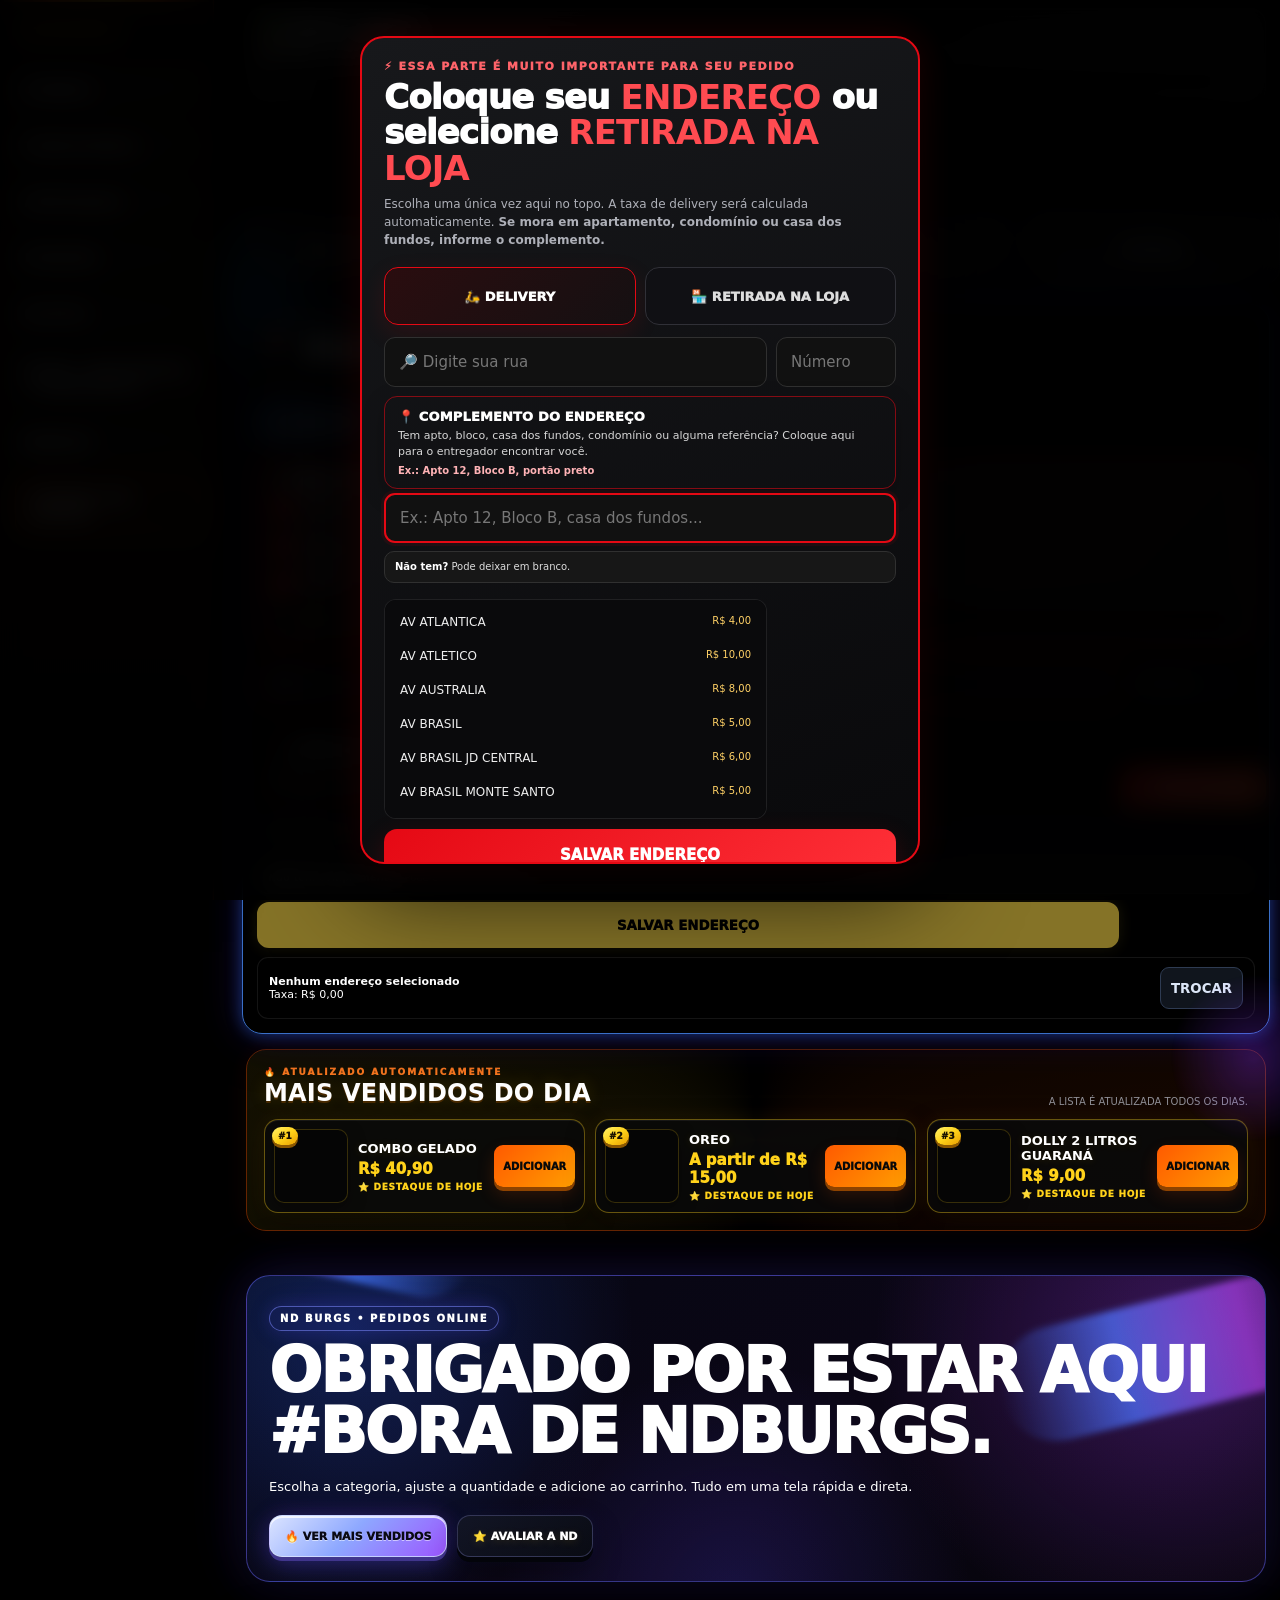
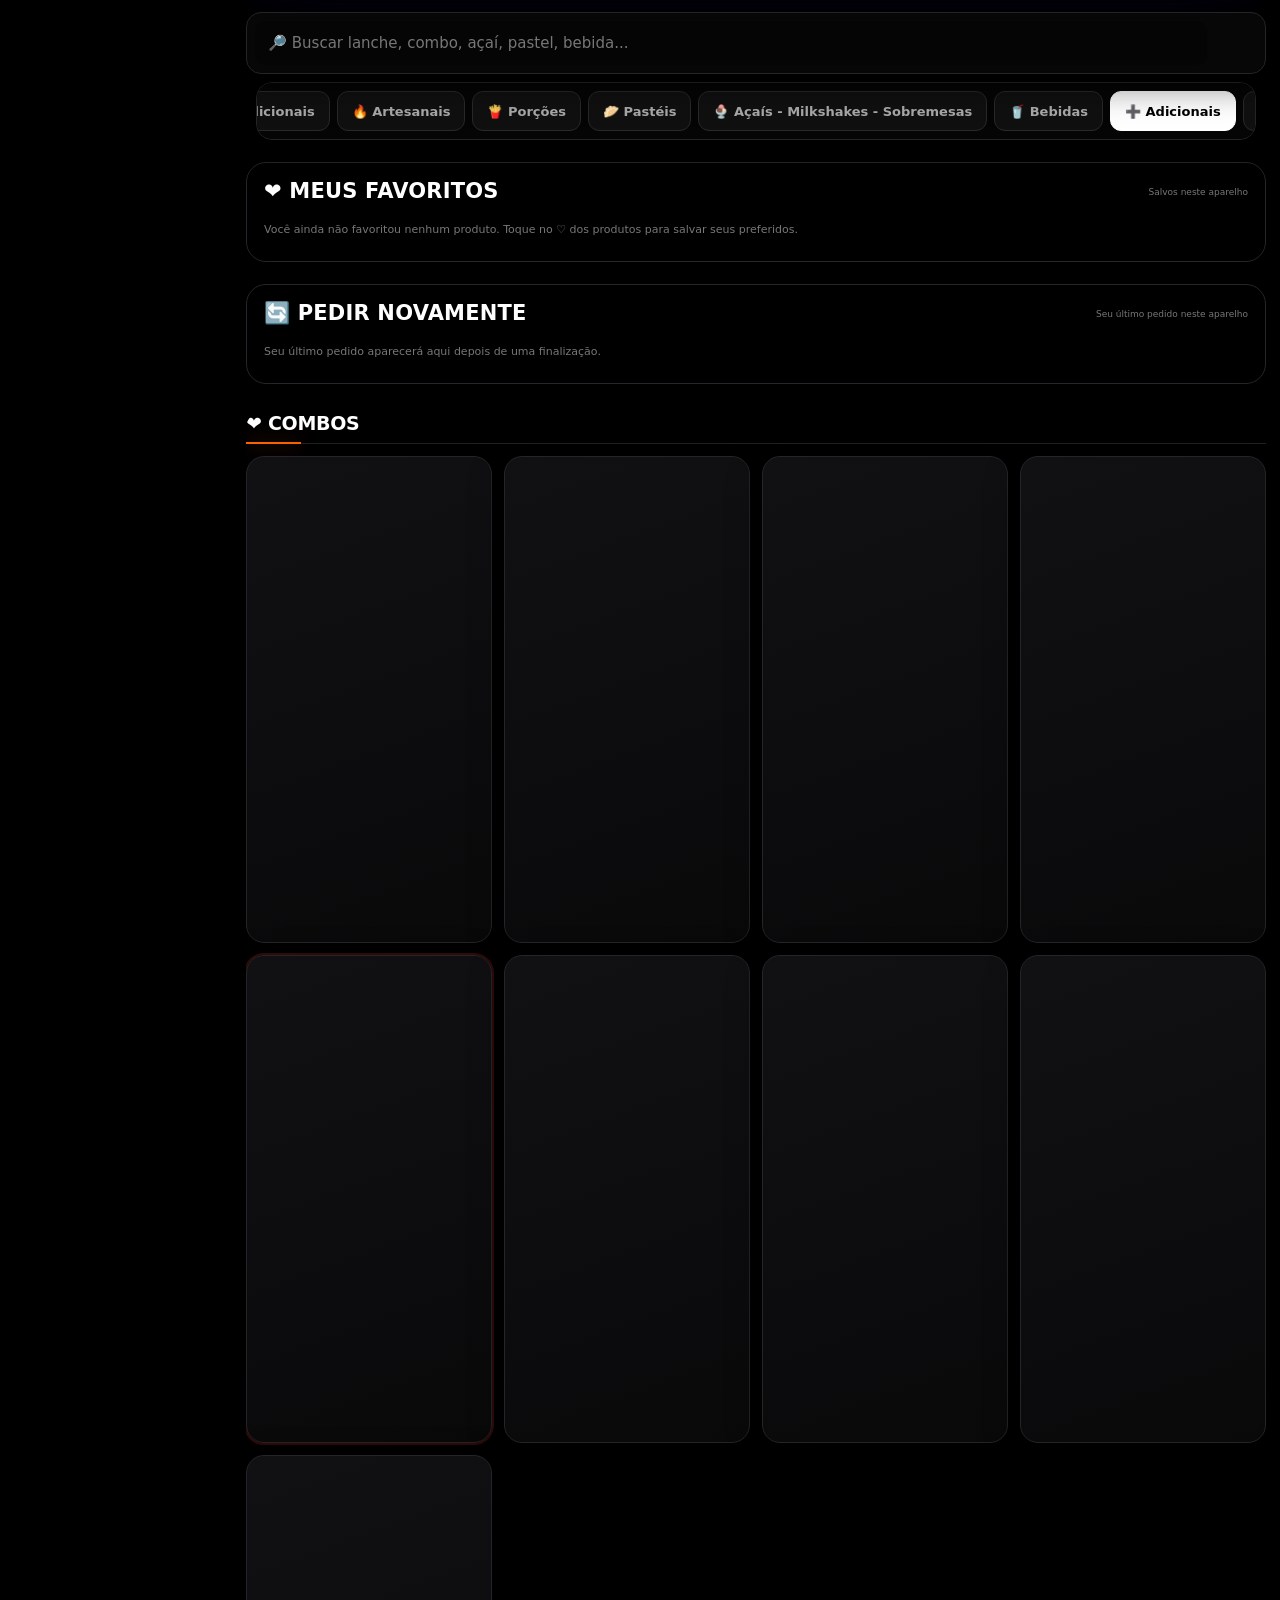
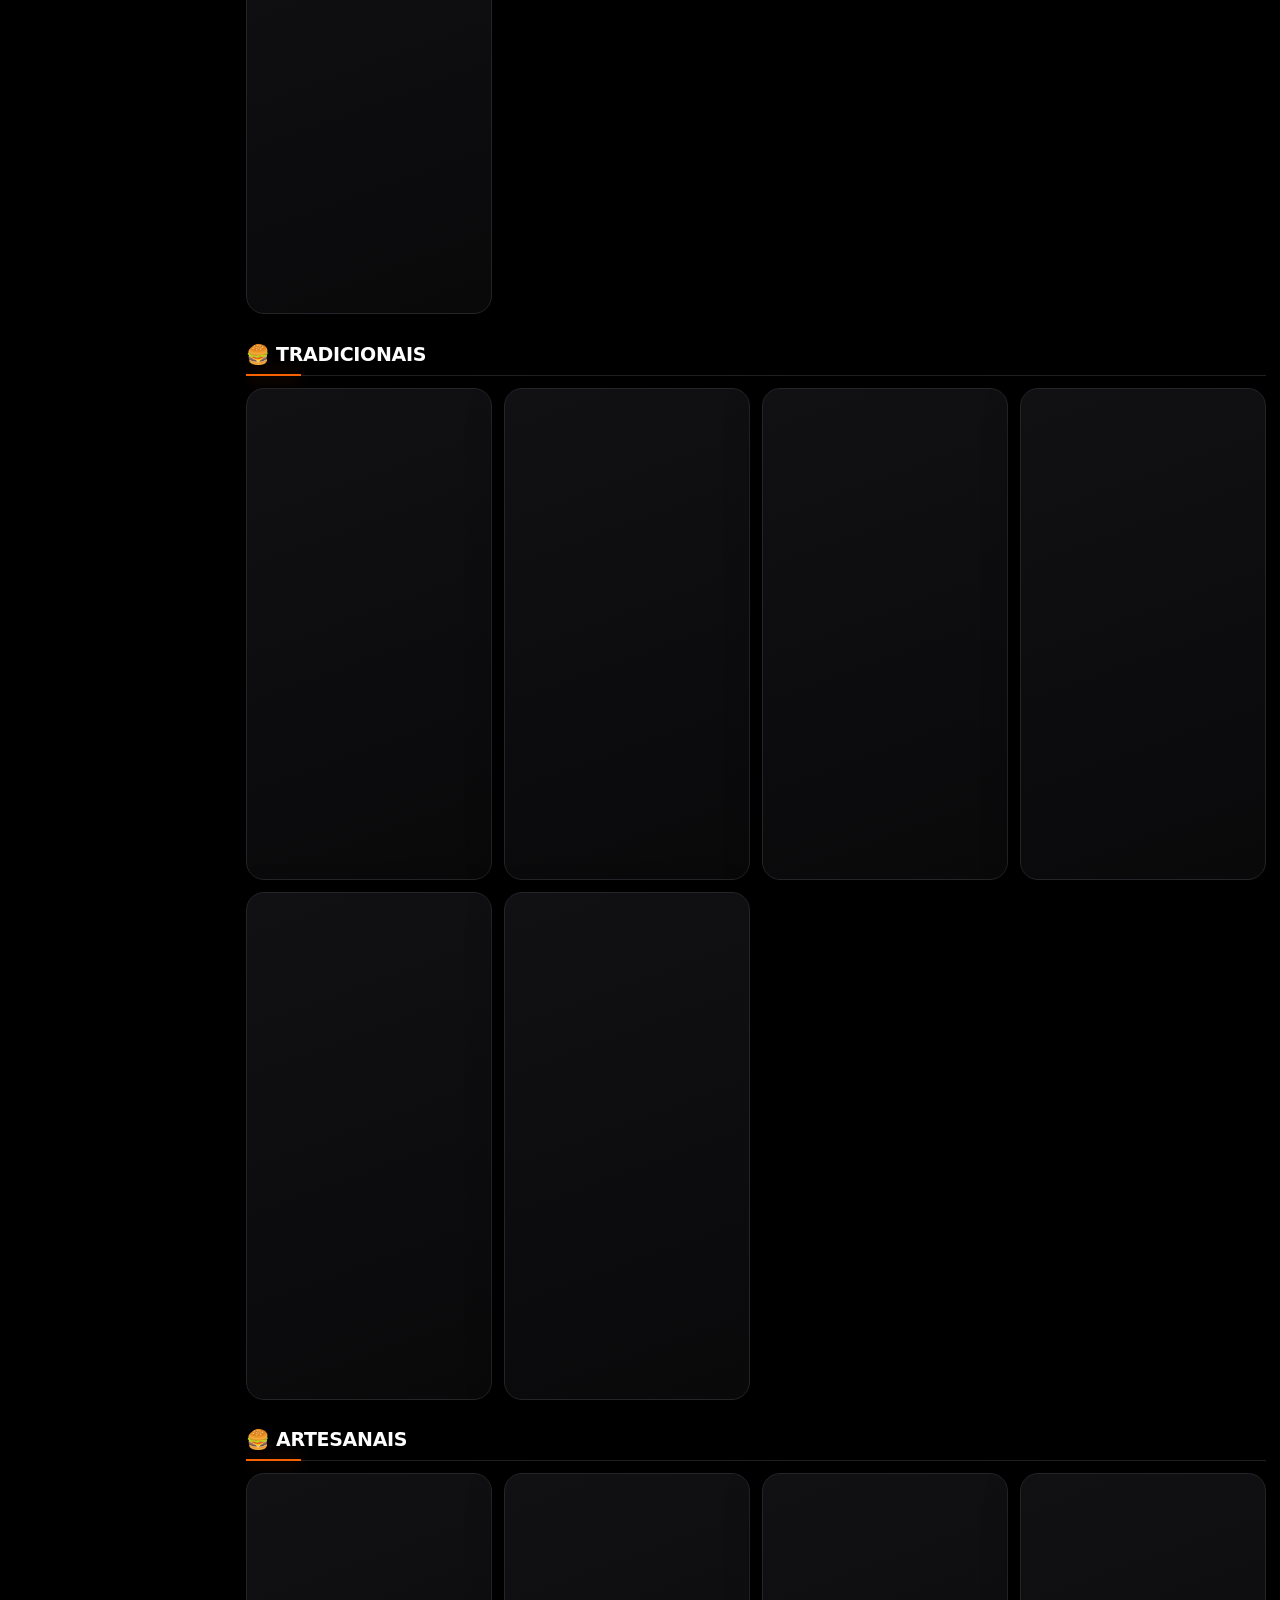
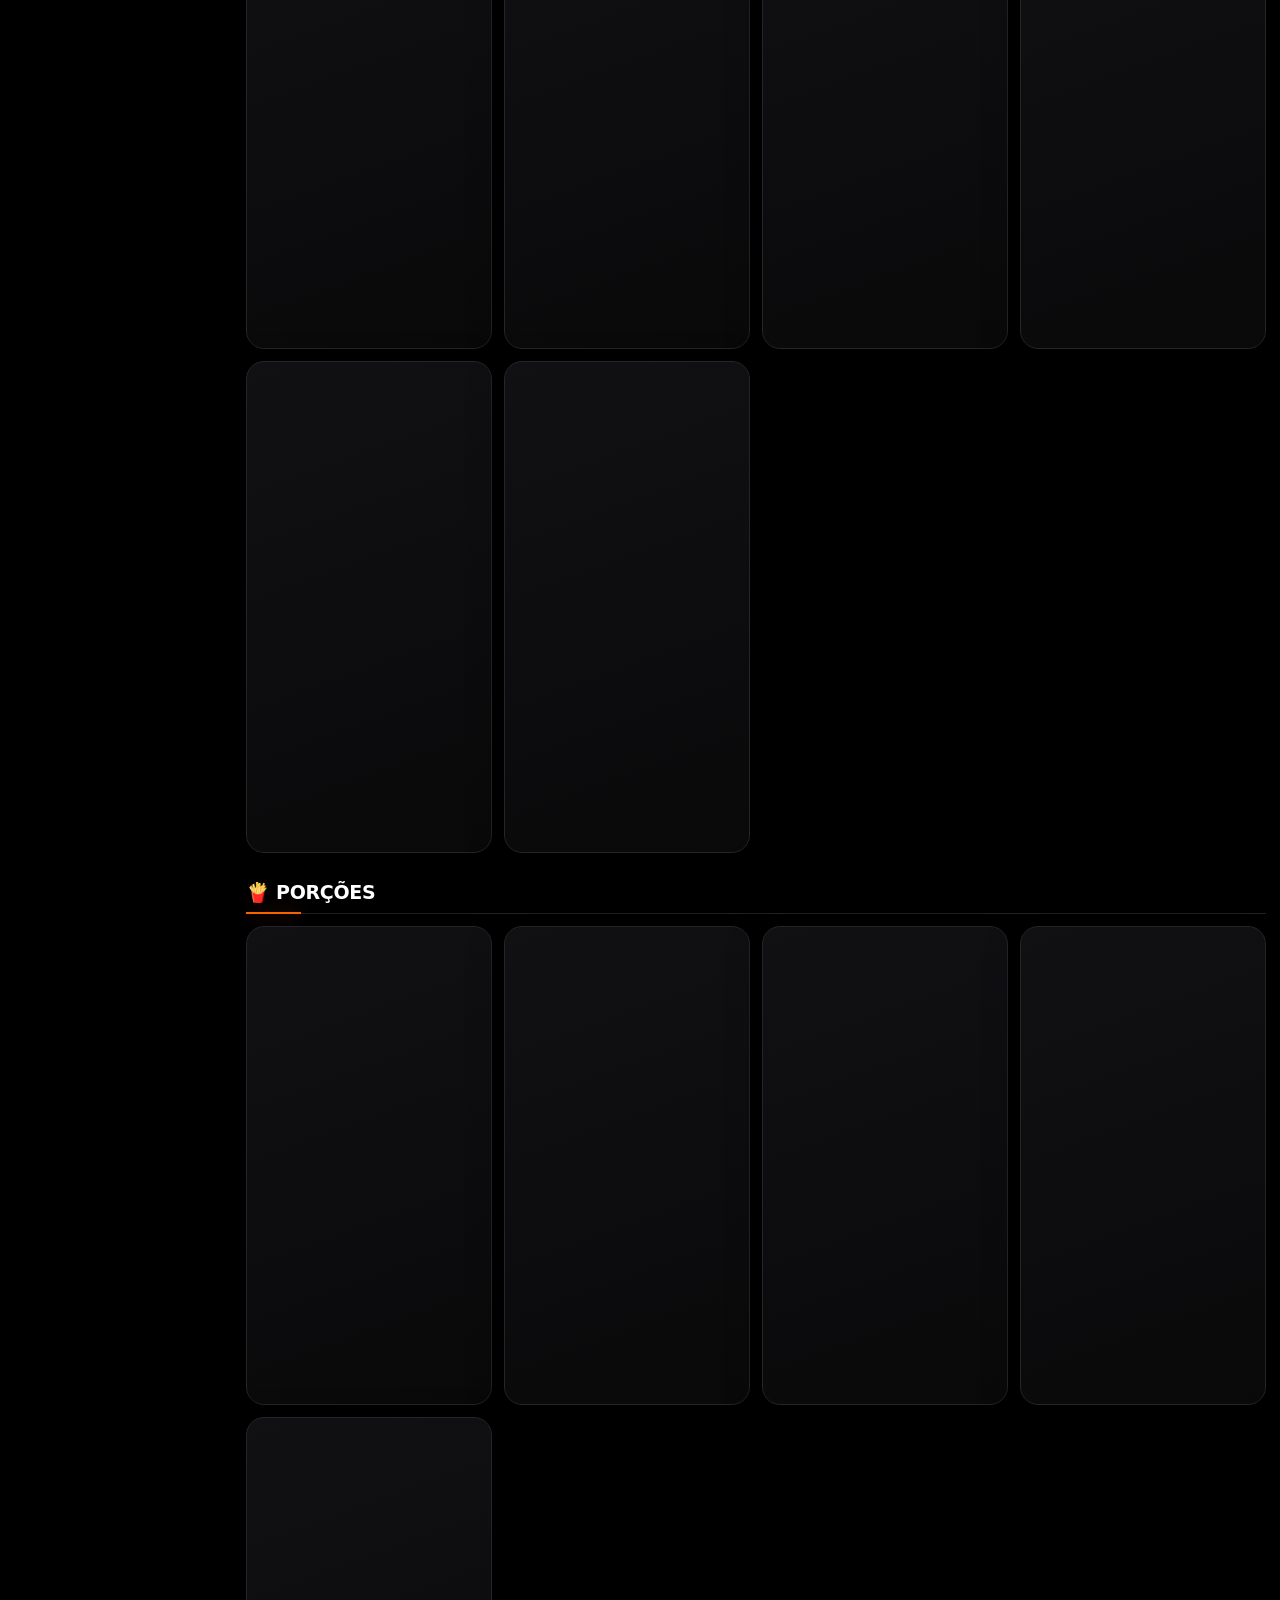
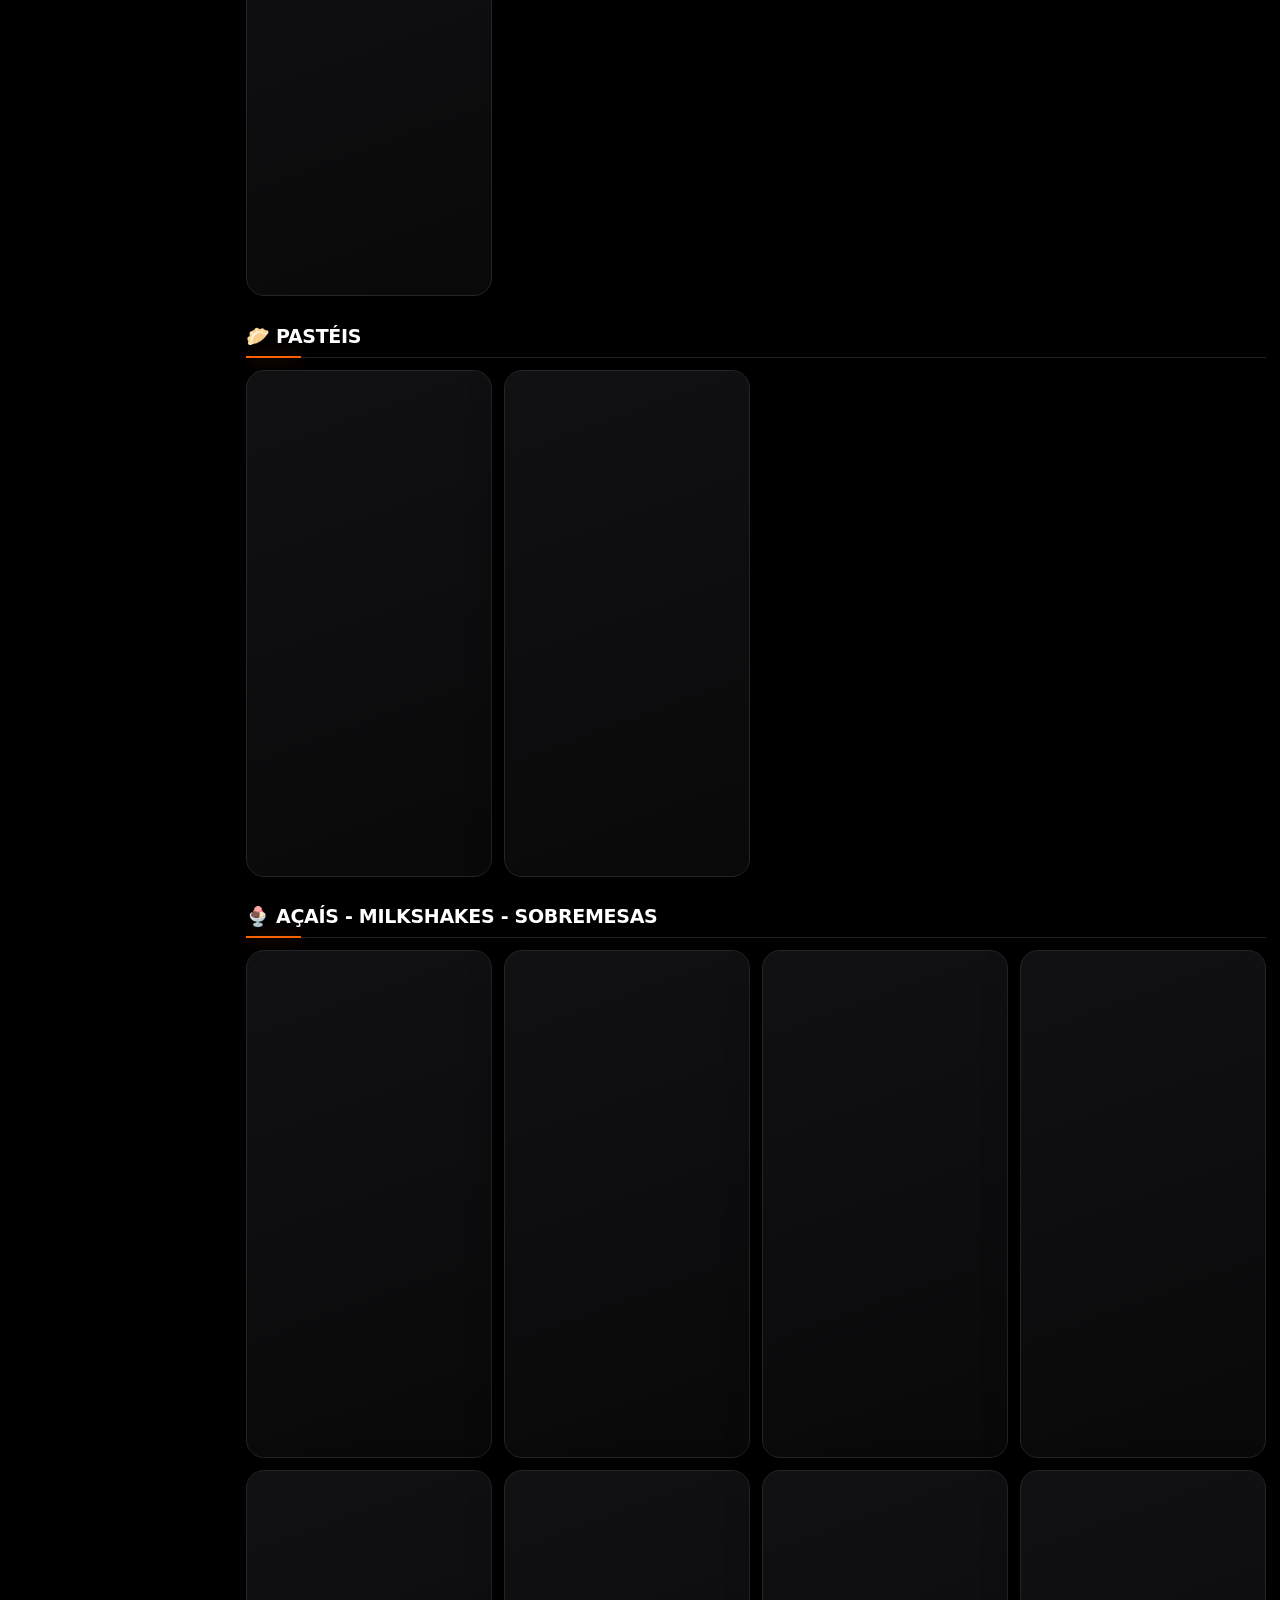
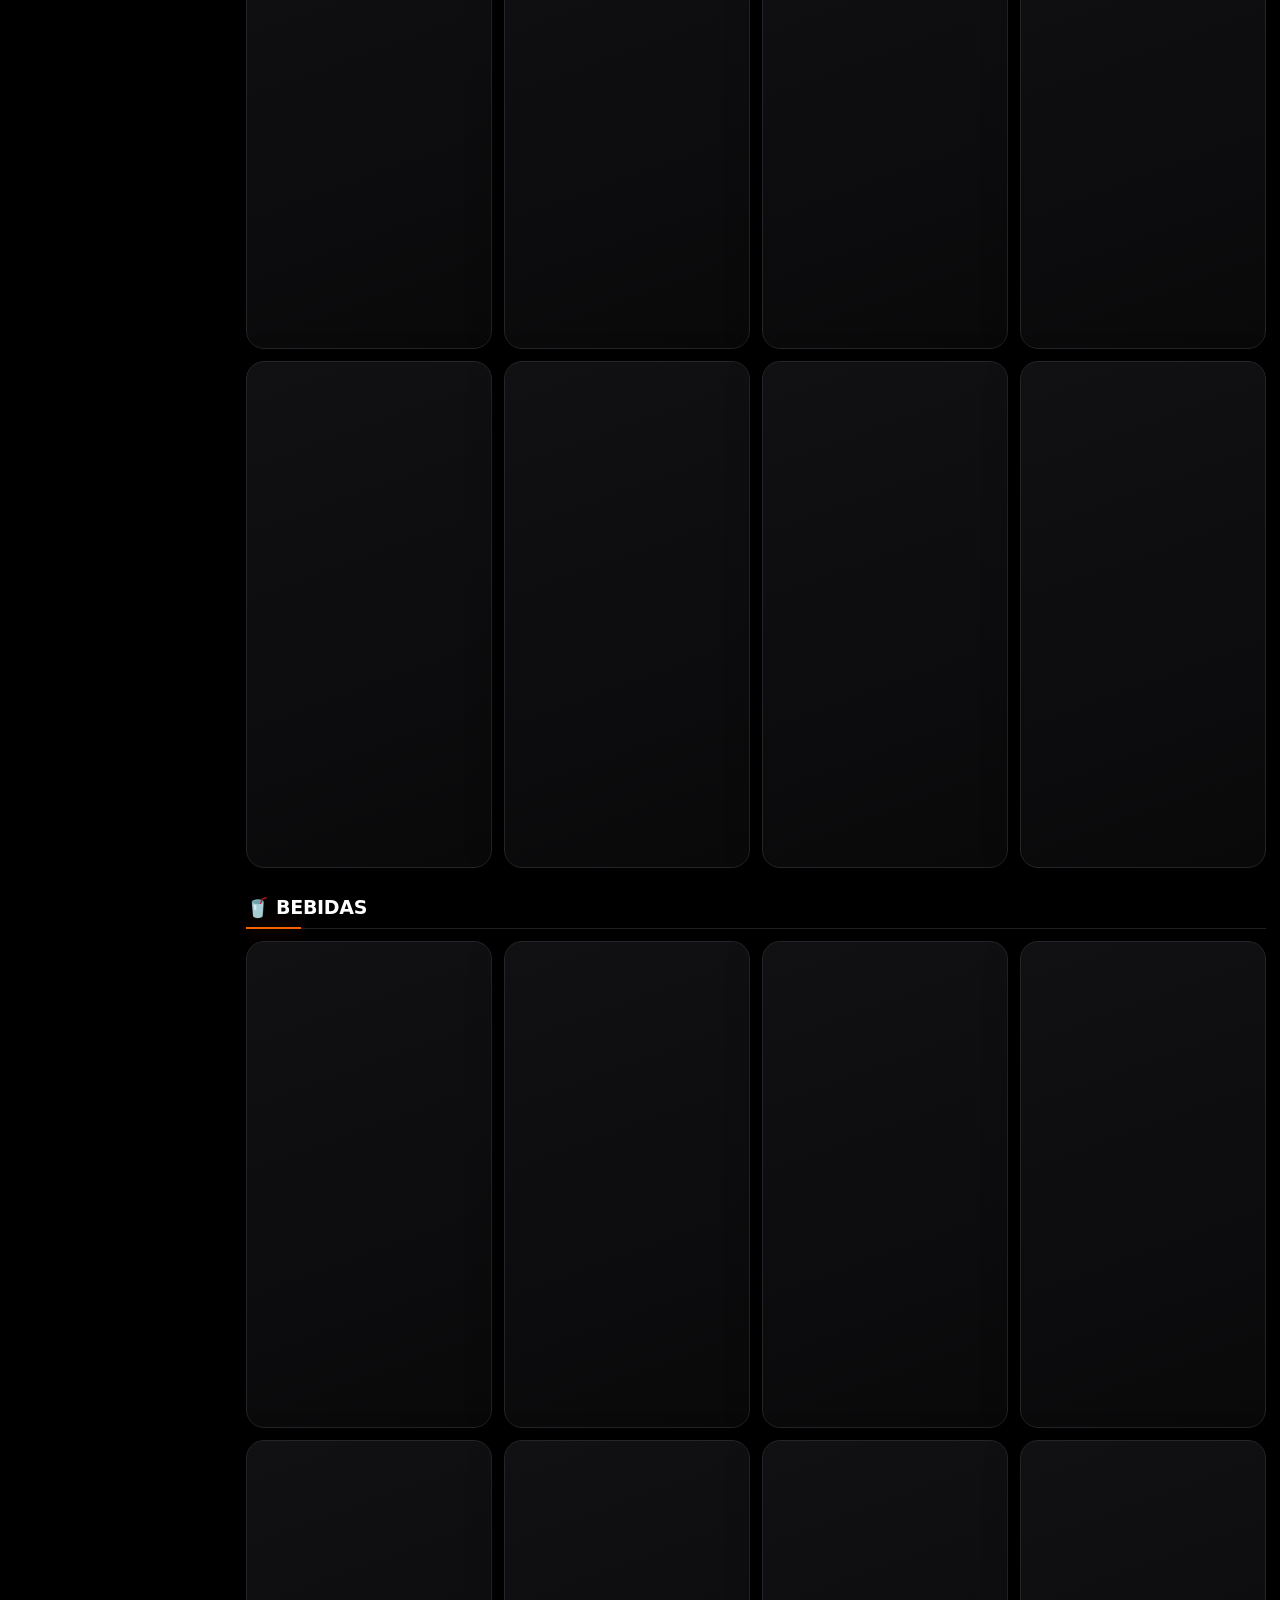
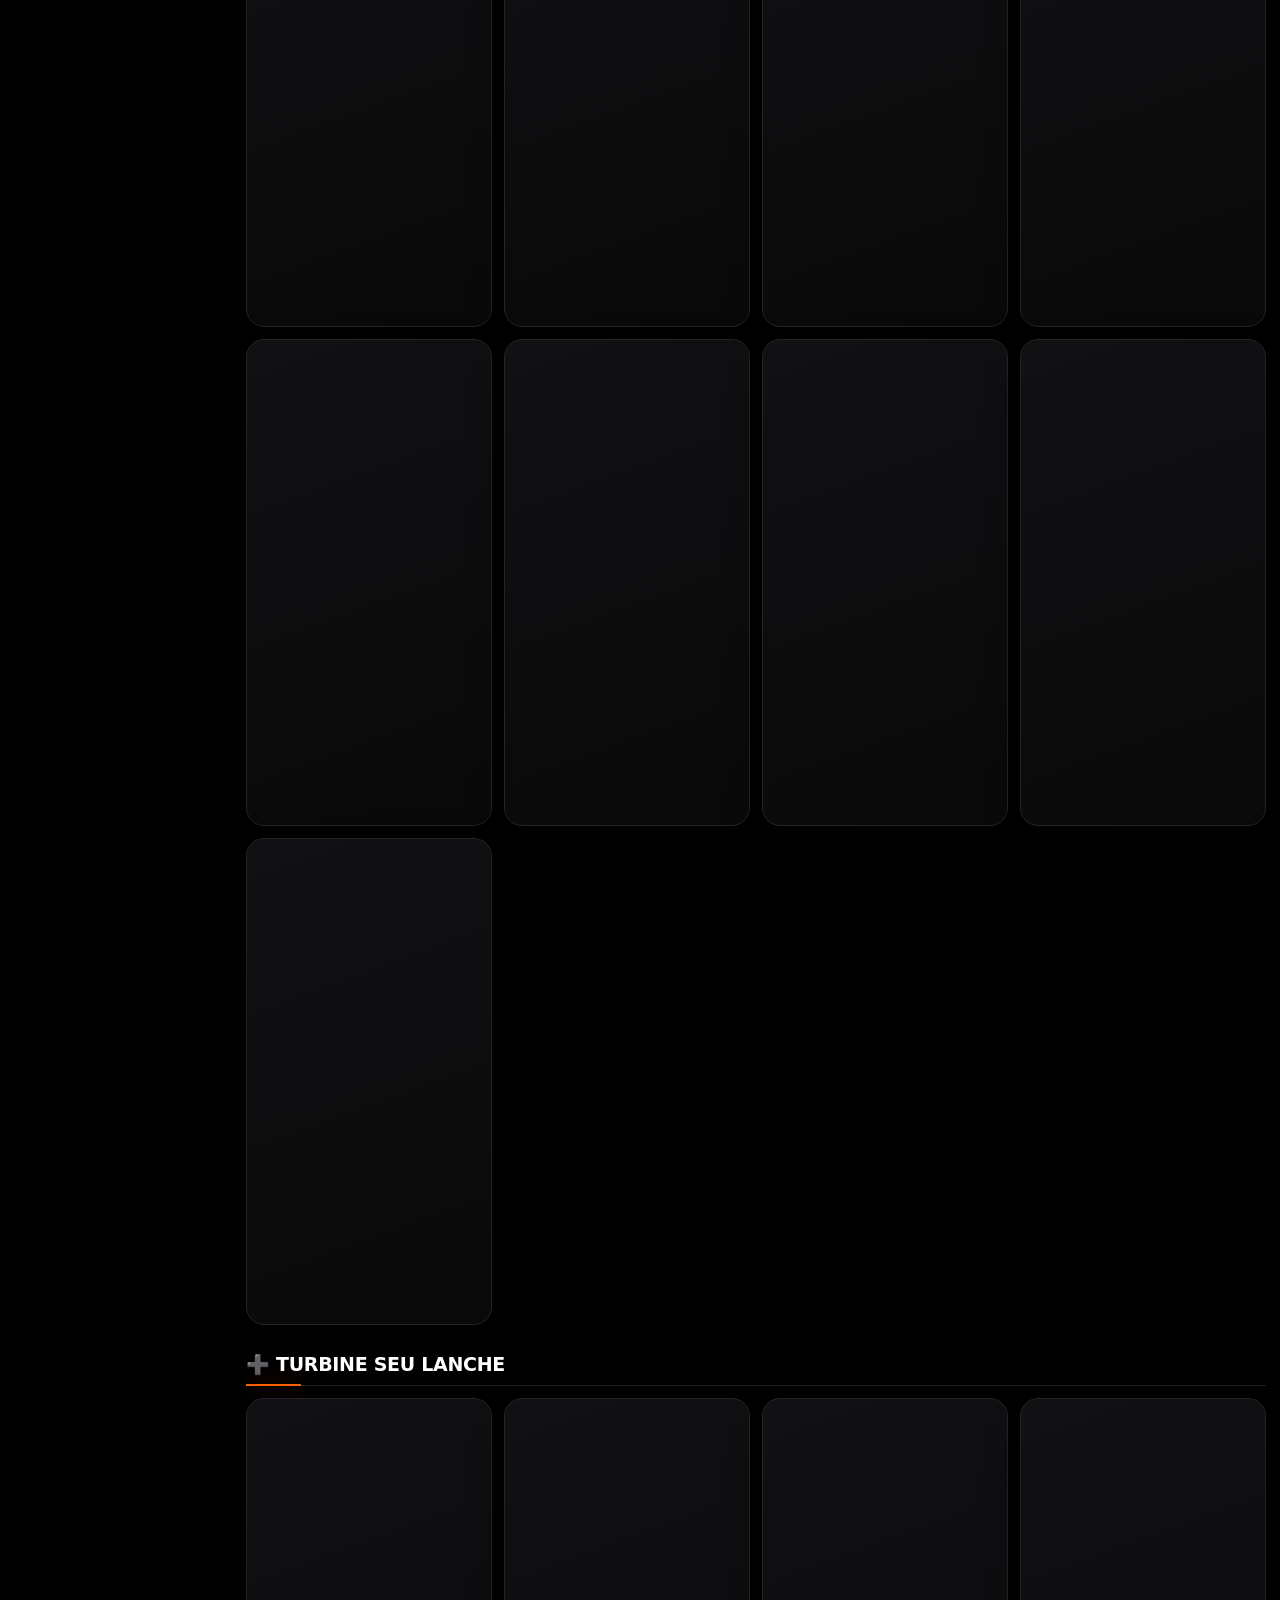
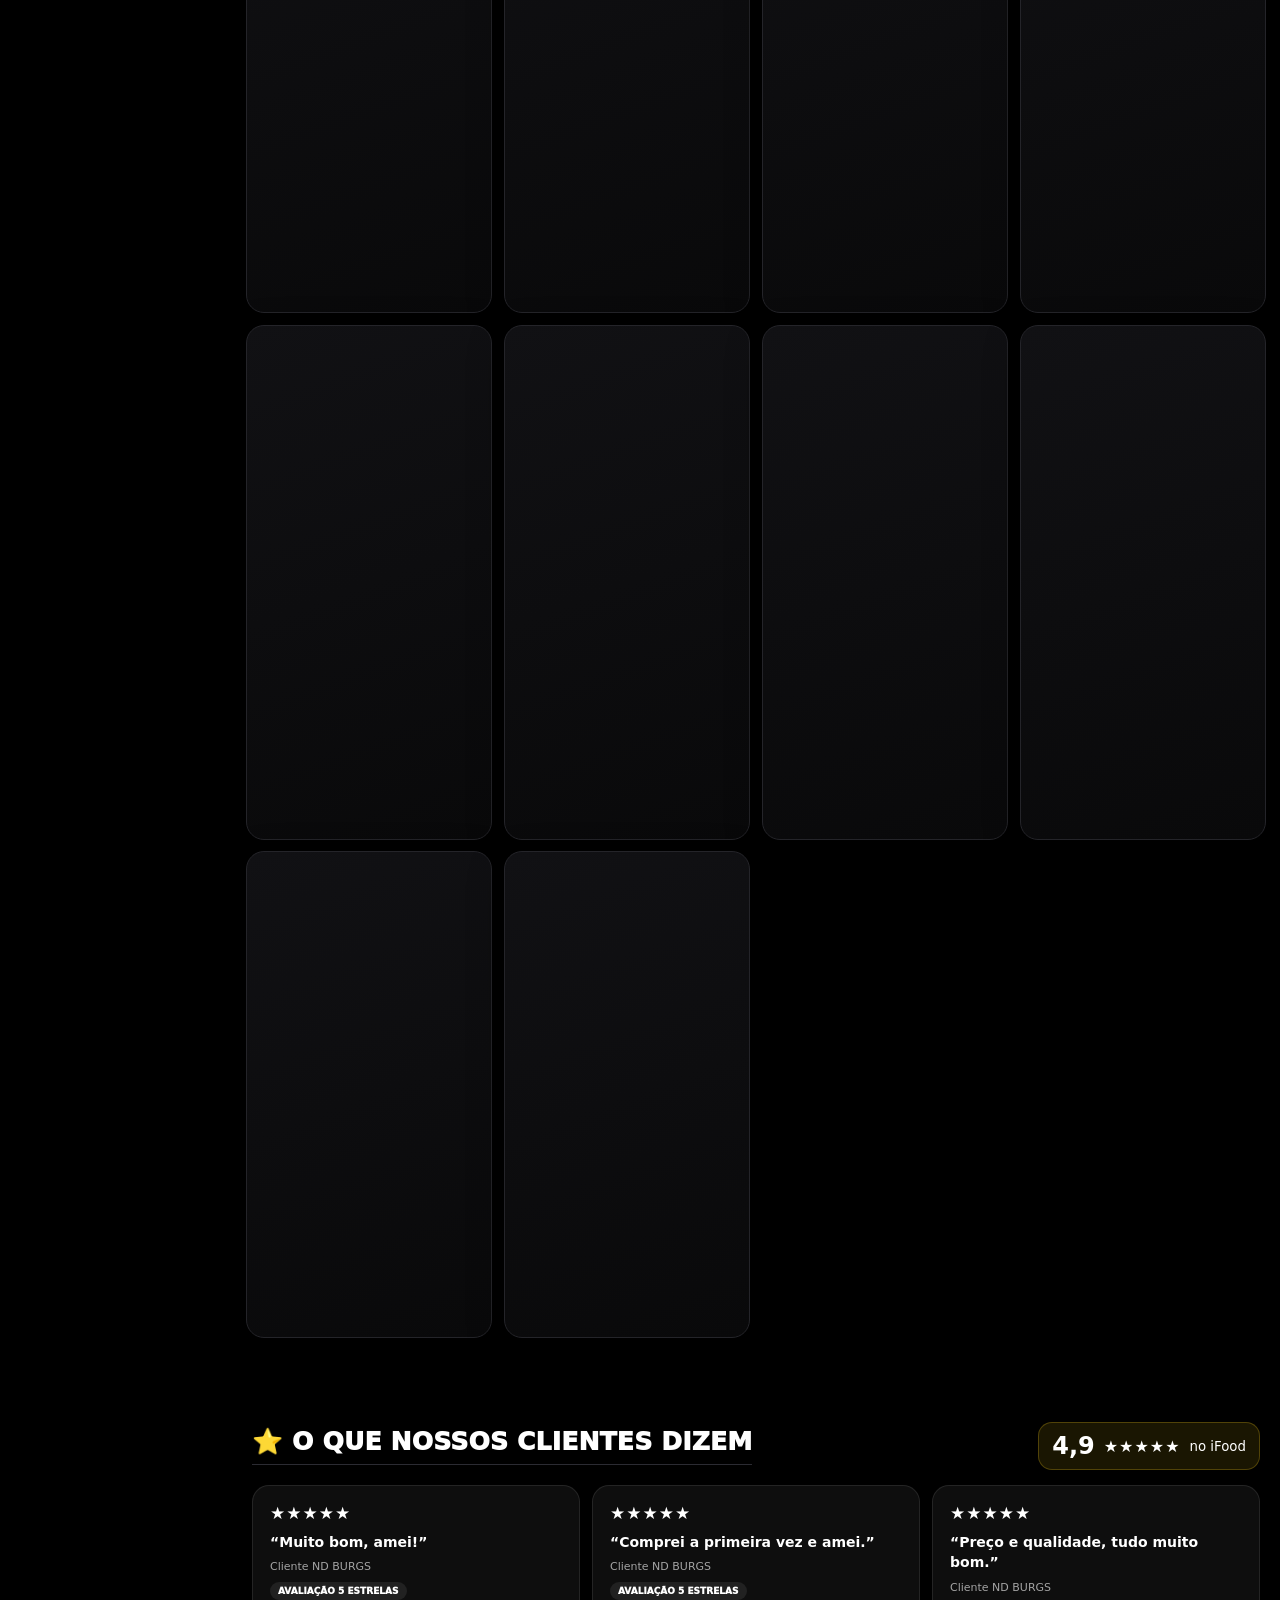
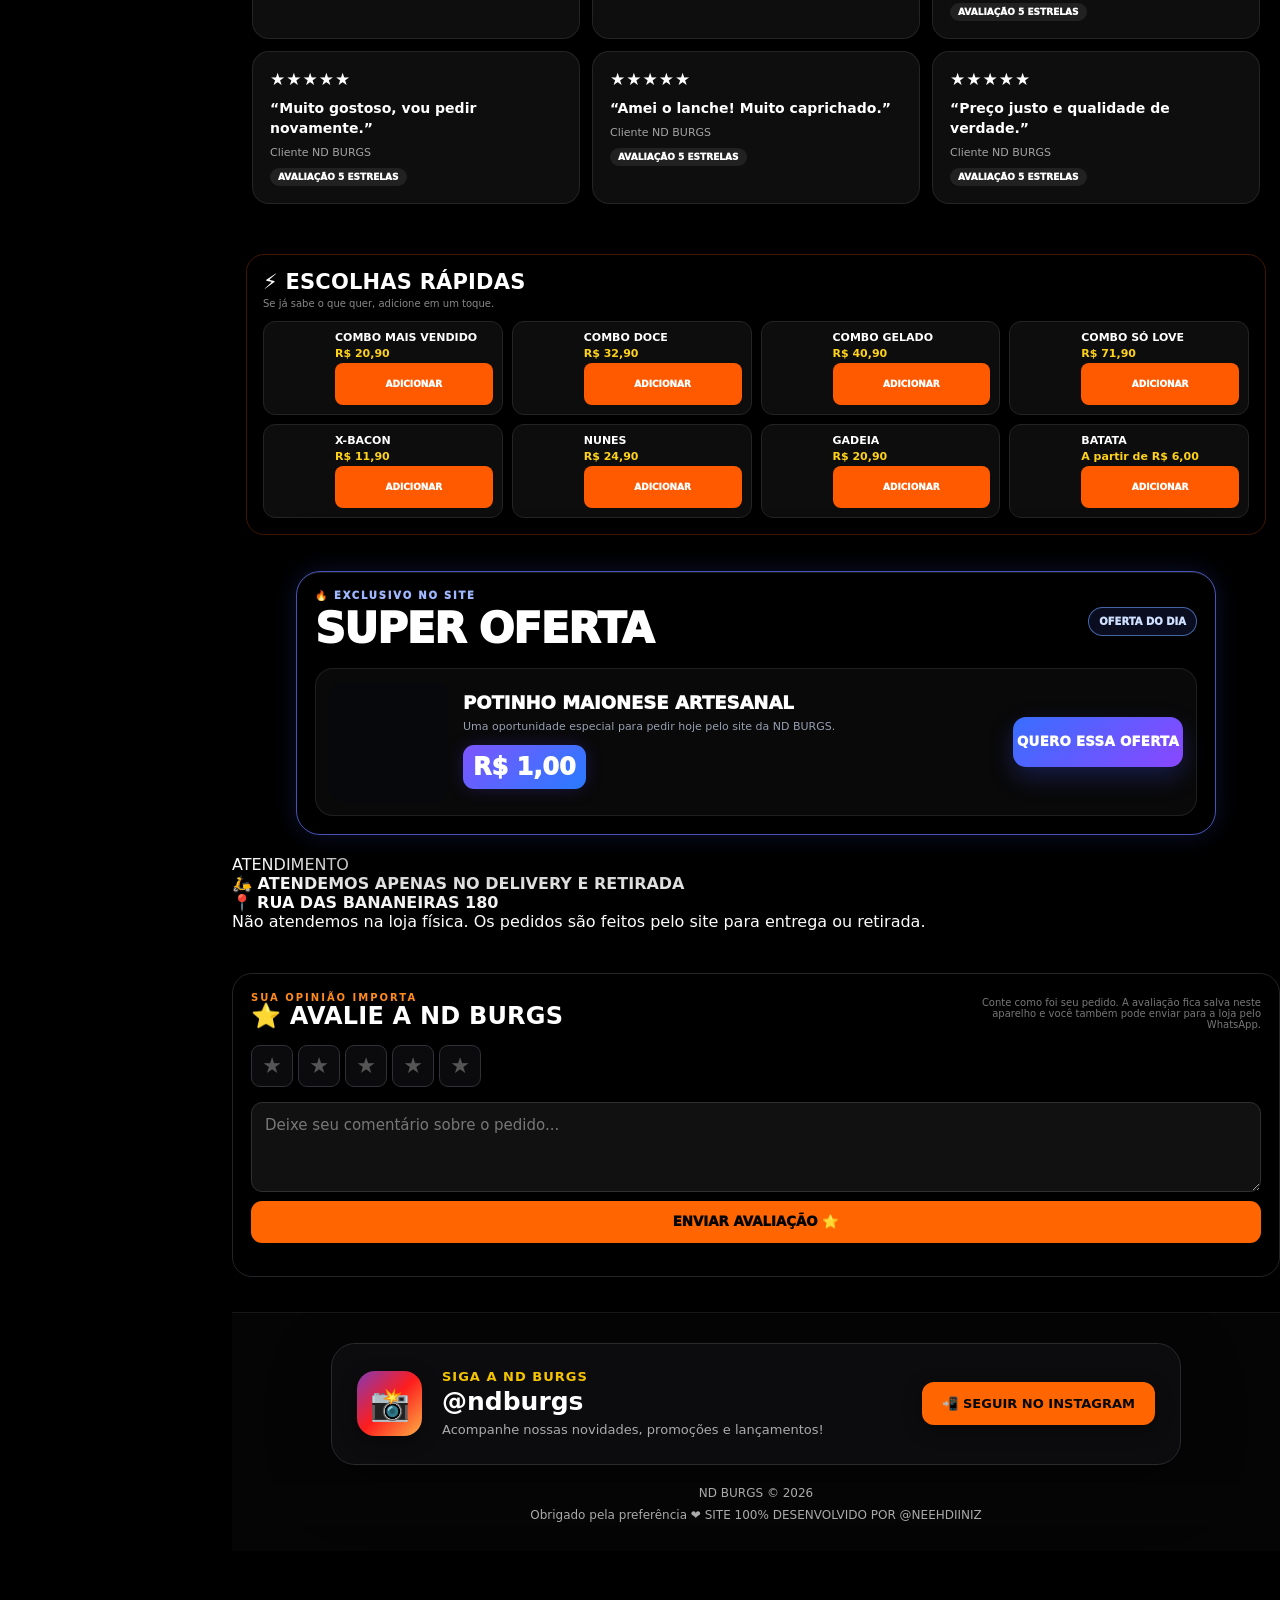
==== commit 02ad9f8f: "Update index.html" ====
--- a/index.html
+++ b/index.html
@@ -1,13 +1,13 @@
 <html lang="pt-BR">
 <head>
 <!-- ND BURGS: controle de versão + proteção contra layout antigo no primeiro paint -->
-<meta name="nd-site-version" content="20261128-R49">
+<meta name="nd-site-version" content="20261128-R48">
 <meta http-equiv="Cache-Control" content="no-cache, no-store, must-revalidate">
 <meta http-equiv="Pragma" content="no-cache">
 <meta http-equiv="Expires" content="0">
 <script>
 (function () {
-  const ND_SITE_VERSION = "20261128-R49";
+  const ND_SITE_VERSION = "20261128-R48";
   const KEY = "ndburgs_site_version";
   const RESET_KEY = "ndburgs_cache_reset_20261128_R48";
   document.documentElement.classList.add("nd-booting");
@@ -57,12 +57,12 @@
 <meta name="apple-mobile-web-app-capable" content="yes">
 <meta name="apple-mobile-web-app-status-bar-style" content="black-translucent">
 <meta name="apple-mobile-web-app-title" content="ND BURGS">
-<link rel="manifest" href="./manifest.json?v=20261128-R49">
-<link rel="apple-touch-icon" sizes="192x192" href="./icon-192.png?v=20261128-R49">
-<link rel="icon" type="image/png" sizes="192x192" href="./icon-192.png?v=20261128-R49">
-<link rel="icon" type="image/png" sizes="512x512" href="./icon-512.png?v=20261128-R49">
-<link rel="icon" type="image/png" href="./favicon.png?v=20261128-R49">
-<link rel="shortcut icon" type="image/png" href="./favicon.png?v=20261128-R49">
+<link rel="manifest" href="./manifest.json?v=20261128-R48">
+<link rel="apple-touch-icon" sizes="192x192" href="./icon-192.png?v=20261128-R48">
+<link rel="icon" type="image/png" sizes="192x192" href="./icon-192.png?v=20261128-R48">
+<link rel="icon" type="image/png" sizes="512x512" href="./icon-512.png?v=20261128-R48">
+<link rel="icon" type="image/png" href="./favicon.png?v=20261128-R48">
+<link rel="shortcut icon" type="image/png" href="./favicon.png?v=20261128-R48">
 
 <title>ND BURGS | Faça seu pedido</title>
 
@@ -4454,26 +4454,8 @@
 
 }
 
-const ndgCode=(document.getElementById("ndgCouponInput")?.value||"").trim().toUpperCase();
-let ndgDiscount=0, ndgCouponPct=0;
-if(ndgCode){
-  try{
-    const ndgEarned=JSON.parse(localStorage.getItem("ndg_coupons_v1")||"[]");
-    const ndgValid=ndgEarned.find(c=>String(c.code||"").toUpperCase()===ndgCode);
-    if(ndgValid){
-      ndgCouponPct=Number(ndgValid.pct)||0;
-      ndgDiscount=Math.min(subtotal,subtotal*ndgCouponPct/100);
-    }else{
-      alert("Cupom não encontrado neste navegador. Jogue BURGS RUN 3D e use um cupom conquistado.");
-      return;
-    }
-  }catch(e){
-    alert("Não foi possível validar o cupom neste navegador.");
-    return;
-  }
-}
 const total=
-subtotal-ndgDiscount+taxa;
+subtotal+taxa;
 
 mensagem+=
 "%0A";
@@ -4491,10 +4473,6 @@
 moeda(taxa)
 )+
 "%0A";
-
-if(ndgDiscount>0){
- mensagem+="🎟️ *CUPOM "+encodeURIComponent(ndgCode)+" ("+ndgCouponPct+"%):* -"+encodeURIComponent(moeda(ndgDiscount))+"%0A";
-}
 
 mensagem+=
 "💵 *TOTAL:* "+
@@ -11805,7 +11783,7 @@
         return;
       }
     }catch(_){}
-    navigator.serviceWorker.register('./sw.js?v=20261128-R49',{scope:'./'}).catch(function(err){console.warn('ND BURGS PWA:',err)});
+    navigator.serviceWorker.register('./sw.js?v=20261128-R48',{scope:'./'}).catch(function(err){console.warn('ND BURGS PWA:',err)});
   },{once:true});
 }
 
@@ -12305,173 +12283,5 @@
 })();
 </script>
 
-
-<style id="nd-game-coupons-style">
-#ndGameCoupons{display:none;margin:22px 0 28px;scroll-margin-top:115px;color:#fff}
-#ndGameCoupons.nd-game-open{display:block}
-#ndGameCoupons .ndg-shell{position:relative;overflow:hidden;border:1px solid #3a2527;border-radius:24px;background:radial-gradient(ellipse at 50% -10%,#542018 0,#171013 42%,#08090c 100%);box-shadow:0 22px 65px #000a}
-#ndGameCoupons .ndg-hero{padding:22px 18px 14px;text-align:center}
-#ndGameCoupons .ndg-kicker{font-size:10px;font-weight:1000;letter-spacing:3px;color:#ffb000}
-#ndGameCoupons .ndg-title{font-size:clamp(28px,5vw,48px);line-height:1;margin:10px 0;background:linear-gradient(#fff 15%,#ffb000 70%,#ff4d00);-webkit-background-clip:text;background-clip:text;color:transparent;font-weight:1000;letter-spacing:-1.5px}
-#ndGameCoupons .ndg-sub{max-width:650px;margin:0 auto;color:#bcbcc4;font-size:13px;line-height:1.55}
-#ndGameCoupons .ndg-stats{display:grid;grid-template-columns:repeat(3,1fr);gap:8px;padding:0 14px 14px}
-#ndGameCoupons .ndg-stat{padding:10px 5px;border:1px solid #ffffff13;border-radius:13px;text-align:center;background:#ffffff08}
-#ndGameCoupons .ndg-stat span{display:block;font-size:9px;letter-spacing:1px;color:#999;font-weight:900}
-#ndGameCoupons .ndg-stat strong{display:block;font-size:20px;color:#fff;margin-top:4px;font-variant-numeric:tabular-nums}
-#ndGameCoupons .ndg-stage{position:relative;margin:0 12px;border:1px solid #ffffff1c;border-radius:18px;overflow:hidden;background:#080a12;box-shadow:inset 0 0 40px #000}
-#ndGameCoupons canvas{display:block;width:100%;height:clamp(280px,55vw,430px);touch-action:pan-y}
-#ndGameCoupons .ndg-overlay{position:absolute;inset:0;display:flex;align-items:center;justify-content:center;text-align:center;padding:18px;background:linear-gradient(#05060a44,#05060ad9);backdrop-filter:blur(2px)}
-#ndGameCoupons .ndg-overlay[hidden]{display:none}
-#ndGameCoupons .ndg-overlay-card{max-width:390px}
-#ndGameCoupons .ndg-overlay h3{font-size:clamp(23px,4vw,34px);font-weight:1000;margin-bottom:8px;text-shadow:0 3px 20px #000}
-#ndGameCoupons .ndg-overlay p{color:#e0e0e5;font-size:13px;line-height:1.5;margin-bottom:15px}
-#ndGameCoupons .ndg-primary{border:0;border-radius:12px;padding:14px 20px;background:linear-gradient(135deg,#ff4d00,#ffb000);color:#fff;font-weight:1000;cursor:pointer;box-shadow:0 8px 25px #ff4d0044}
-#ndGameCoupons .ndg-controls{display:flex;justify-content:center;gap:10px;padding:12px 12px 4px}
-#ndGameCoupons .ndg-control{width:64px;height:48px;border:1px solid #ffffff22;border-radius:13px;background:#ffffff0b;color:#fff;font-size:22px;font-weight:900;touch-action:manipulation}
-#ndGameCoupons .ndg-meta{padding:14px;display:grid;grid-template-columns:1fr 1fr;gap:10px}
-#ndGameCoupons .ndg-panel{border:1px solid #ffffff12;border-radius:15px;padding:13px;background:#ffffff06}
-#ndGameCoupons .ndg-panel h4{font-size:12px;letter-spacing:.8px;margin-bottom:9px;color:#ffb000}
-#ndGameCoupons .ndg-panel p{font-size:11px;color:#aaa;line-height:1.5}
-#ndGameCoupons .ndg-skins{display:flex;gap:7px;flex-wrap:wrap}
-#ndGameCoupons .ndg-skin{flex:1;min-width:78px;padding:9px 6px;border:1px solid #333;border-radius:11px;background:#101014;color:#aaa;font-size:10px;font-weight:900;cursor:pointer}
-#ndGameCoupons .ndg-skin.selected{border-color:#ff4d00;color:#fff;background:#32140e;box-shadow:inset 0 0 0 1px #ff4d0033}
-#ndGameCoupons .ndg-skin:disabled{opacity:.35;cursor:not-allowed}
-#ndGameCoupons .ndg-rewards{display:grid;gap:7px}
-#ndGameCoupons .ndg-reward{display:flex;justify-content:space-between;align-items:center;gap:8px;padding:9px 10px;border:1px solid #ffffff12;border-radius:10px;background:#0c0c0f;font-size:11px}
-#ndGameCoupons .ndg-reward strong{color:#ffb000}
-#ndGameCoupons .ndg-coupon-result{display:none;margin:0 14px 14px;padding:14px;border:1px solid #ffb000;border-radius:15px;background:linear-gradient(135deg,#241408,#121014);text-align:center}
-#ndGameCoupons .ndg-coupon-result.show{display:block}
-#ndGameCoupons .ndg-coupon-result strong{display:block;color:#ffcf43;font-size:25px;letter-spacing:2px;margin:7px}
-#ndGameCoupons .ndg-small{font-size:10px;color:#999;line-height:1.5}
-#ndGameCoupons .ndg-note{padding:0 14px 16px;color:#777;font-size:10px;line-height:1.5;text-align:center}
-#ndGameCoupons .ndg-hud{position:absolute;top:10px;left:10px;right:10px;display:flex;justify-content:space-between;pointer-events:none;font-size:10px;font-weight:1000;letter-spacing:1px;text-shadow:0 2px 8px #000}
-#ndGameCoupons .ndg-hud span{padding:7px 9px;background:#0008;border:1px solid #ffffff20;border-radius:9px}
-#ndGameCoupons .ndg-nav-btn{border-color:#a22b22!important;background:linear-gradient(135deg,#241013,#111)!important;color:#fff!important}
-@media(max-width:600px){#ndGameCoupons .ndg-meta{grid-template-columns:1fr}#ndGameCoupons .ndg-hero{padding:20px 13px 13px}#ndGameCoupons .ndg-stats{padding-left:9px;padding-right:9px}#ndGameCoupons .ndg-stage{margin:0 8px}#ndGameCoupons canvas{height:330px}#ndGameCoupons .ndg-control{width:76px;height:54px}}
-</style>
-<script id="nd-game-coupons-logic">
-(function(){
-'use strict';
-const $=(s,r=document)=>r.querySelector(s);
-const STORE='ndg_run_highscore_v1', SKINSTORE='ndg_skin_v1', COUPONS='ndg_coupons_v1';
-const skins=[
- {id:'classic',name:'CLÁSSICO',unlock:0,body:'#f5c542',accent:'#ff4d00'},
- {id:'fire',name:'FOGO',unlock:700,body:'#ff4d00',accent:'#ffe066'},
- {id:'neon',name:'NEON',unlock:1600,body:'#00e5ff',accent:'#ff00a8'},
- {id:'gold',name:'OURO ND',unlock:2800,body:'#ffe066',accent:'#fff4bb'},
- {id:'shadow',name:'SOMBRA',unlock:4200,body:'#d9d9e2',accent:'#7b61ff'}
-];
-let root,canvas,ctx,raf=0,last=0,running=false,score=0,high=0,lane=1,playerY=0,speed=0.34,spawn=0,objects=[],distance=0,phase=0,skin='classic',collected=0,runId=0;
-let W=900,H=500,dpr=1;
-function getNum(k){try{return Number(localStorage.getItem(k)||0)}catch(e){return 0}}
-function getCoupons(){try{return JSON.parse(localStorage.getItem(COUPONS)||'[]')}catch(e){return []}}
-function saveCoupons(v){try{localStorage.setItem(COUPONS,JSON.stringify(v))}catch(e){}}
-function moneyPoints(n){return Math.floor(n).toLocaleString('pt-BR')}
-function build(){
- if($('#ndGameCoupons'))return;
- const container=$('.container')||document.body;
- root=document.createElement('section');root.id='ndGameCoupons';
- root.innerHTML=`<div class="ndg-shell">
- <div class="ndg-hero"><div class="ndg-kicker">ND BURGS ORIGINAL GAME</div><div class="ndg-title">BURGS RUN 3D</div><p class="ndg-sub">Corra pela cidade, desvie dos obstáculos, colete BURGS e desbloqueie skins. Só quem tem reflexo de verdade chega aos cupons especiais.</p></div>
- <div class="ndg-stats"><div class="ndg-stat"><span>PONTOS DA CORRIDA</span><strong id="ndgScore">0</strong></div><div class="ndg-stat"><span>RECORDE</span><strong id="ndgHigh">0</strong></div><div class="ndg-stat"><span>BURGS COLETADOS</span><strong id="ndgBurgs">0</strong></div></div>
- <div class="ndg-stage"><canvas id="ndgCanvas" aria-label="Jogo Burgs Run 3D"></canvas><div class="ndg-hud"><span id="ndgPhase">FASE 1 · RUA DA BURGS</span><span id="ndgSpeed">VELOCIDADE 1X</span></div>
- <div class="ndg-overlay" id="ndgOverlay"><div class="ndg-overlay-card"><h3 id="ndgOverlayTitle">PRONTO PARA O DESAFIO?</h3><p id="ndgOverlayText">Desvie dos bloqueios, pegue os BURGS dourados e tente chegar ao topo. A cada fase a corrida fica mais rápida.</p><button class="ndg-primary" id="ndgStart">▶ COMEÇAR CORRIDA</button></div></div></div>
- <div class="ndg-controls"><button class="ndg-control" id="ndgLeft" aria-label="Mover para esquerda">◀</button><button class="ndg-control" id="ndgJump" aria-label="Pular">⬆</button><button class="ndg-control" id="ndgRight" aria-label="Mover para direita">▶</button></div>
- <div class="ndg-meta"><div class="ndg-panel"><h4>👟 ESCOLHA SUA SKIN</h4><div class="ndg-skins" id="ndgSkins"></div><p style="margin-top:9px">Desbloqueie novas aparências fazendo mais pontos em uma corrida. Skins não dão vantagem injusta.</p></div>
- <div class="ndg-panel"><h4>🏆 MISSÕES DE CUPONS</h4><div class="ndg-rewards"><div class="ndg-reward"><span>4.500 pontos em uma corrida</span><strong>5% OFF</strong></div><div class="ndg-reward"><span>9.000 pontos em uma corrida</span><strong>10% OFF</strong></div></div><p style="margin-top:9px">As metas são difíceis e a velocidade aumenta a cada fase.</p></div></div>
- <div class="ndg-coupon-result" id="ndgCoupon"><div>🏆 CONQUISTA DESBLOQUEADA</div><strong id="ndgCouponCode"></strong><div id="ndgCouponText" class="ndg-small"></div><button class="ndg-primary" id="ndgCopy" style="margin-top:10px">COPIAR CUPOM</button></div>
- <div class="ndg-note">Dica: use as setas do teclado ou os botões na tela. No celular, deslize para os lados para trocar de faixa. Os cupons exibidos nesta versão são guardados neste navegador; para validar desconto de forma segura em todos os dispositivos, é necessário conectar uma validação no sistema de pedidos.</div>
- </div>`;
- const first=container.querySelector('.categoria');
- if(first)first.parentNode.insertBefore(root,first);else container.appendChild(root);
- canvas=$('#ndgCanvas',root);ctx=canvas.getContext('2d');
- high=getNum(STORE);try{skin=localStorage.getItem(SKINSTORE)||'classic'}catch(e){};if(!skins.some(x=>x.id===skin))skin='classic';$('#ndgHigh',root).textContent=moneyPoints(high);
- renderSkins();resize();window.addEventListener('resize',resize);
- $('#ndgStart',root).addEventListener('click',start);
- $('#ndgLeft',root).addEventListener('click',()=>move(-1));
- $('#ndgRight',root).addEventListener('click',()=>move(1));
- $('#ndgJump',root).addEventListener('click',jump);
- $('#ndgCopy',root).addEventListener('click',copyCoupon);
- canvas.addEventListener('pointerdown',e=>{canvas.dataset.x=e.clientX;canvas.dataset.y=e.clientY});
- canvas.addEventListener('pointerup',e=>{const dx=e.clientX-Number(canvas.dataset.x||e.clientX),dy=e.clientY-Number(canvas.dataset.y||e.clientY);if(Math.abs(dx)>25&&Math.abs(dx)>Math.abs(dy))move(dx<0?-1:1);else if(dy < -25)jump()});
- document.addEventListener('keydown',key);
- draw(0);
-}
-function resize(){if(!canvas)return;const r=canvas.getBoundingClientRect();dpr=Math.min(window.devicePixelRatio||1,2);W=Math.max(320,r.width);H=Math.max(280,r.height);canvas.width=Math.round(W*dpr);canvas.height=Math.round(H*dpr);ctx.setTransform(dpr,0,0,dpr,0,0);draw(0)}
-function phaseInfo(){if(score<900)return {n:1,name:'RUA DA BURGS',sky:'#12172b',road:'#292a31'};if(score<2100)return {n:2,name:'BAIRRO NEON',sky:'#20122b',road:'#25232e'};if(score<3600)return {n:3,name:'ZONA INDUSTRIAL',sky:'#2b1714',road:'#292326'};if(score<5200)return {n:4,name:'AVENIDA TURBO',sky:'#111f29',road:'#222a30'};return {n:5,name:'DESAFIO FINAL ND',sky:'#2a160e',road:'#242124'}}
-function laneX(l,z){const horizon=H*.30;const bottom=H*.97;const y=horizon+(bottom-horizon)*z;const roadW= W*(.16+.72*z);const center=W/2;return center+(l-1)*roadW*.29}
-function draw(t){
- if(!ctx)return;
- ctx.clearRect(0,0,W,H);
- const ph=phaseInfo(), horizon=H*.29;
- const sky=ctx.createLinearGradient(0,0,0,H);sky.addColorStop(0,ph.sky);sky.addColorStop(1,'#07080d');ctx.fillStyle=sky;ctx.fillRect(0,0,W,H);
- // distant city
- for(let i=0;i<22;i++){const bw=18+(i*17%37),bh=25+(i*31%80),x=i*W/20-(bw/2);ctx.fillStyle=i%3===0?'#ff4d001c':'#b4c8ff12';ctx.fillRect(x,horizon-bh,bw,bh);for(let y=horizon-bh+5;y<horizon-5;y+=10){ctx.fillStyle='#ffcf4330';ctx.fillRect(x+4,y,3,3)}}
- // perspective road
- ctx.beginPath();ctx.moveTo(W*.43,horizon);ctx.lineTo(W*.57,horizon);ctx.lineTo(W*.98,H);ctx.lineTo(W*.02,H);ctx.closePath();ctx.fillStyle=ph.road;ctx.fill();
- ctx.strokeStyle='#ffb000';ctx.lineWidth=2;ctx.beginPath();ctx.moveTo(W*.43,horizon);ctx.lineTo(W*.02,H);ctx.moveTo(W*.57,horizon);ctx.lineTo(W*.98,H);ctx.stroke();
- for(let ln=1;ln<=2;ln++){for(let j=0;j<9;j++){const z=((j/9+(t*.00022)%1)%1);const y=horizon+(H-horizon)*z;const roadW=W*(.16+.72*z);const x=W/2+(ln-1.5)*roadW/3;ctx.strokeStyle='#ffffff35';ctx.lineWidth=1+z*2;ctx.beginPath();ctx.moveTo(x,y);ctx.lineTo(x,y+5+z*20);ctx.stroke()}}
- // roadside lights
- for(let i=0;i<8;i++){const z=((i/8+(t*.00015)%1)%1), y=horizon+(H-horizon)*z, xL=W/2-W*(.09+.40*z),xR=W-xL;ctx.fillStyle='#ffb000';ctx.fillRect(xL,y,2+z*3,3+z*6);ctx.fillRect(xR,y,2+z*3,3+z*6)}
- // objects depth
- objects.slice().sort((a,b)=>a.z-b.z).forEach(o=>{const z=o.z;if(z<0||z>1.15)return;const x=laneX(o.lane,z),y=horizon+(H-horizon)*z,sz=8+z*42;if(o.type==='burger'){ctx.save();ctx.translate(x,y-sz*.3);ctx.shadowColor='#ffb000';ctx.shadowBlur=12*z+2;ctx.fillStyle='#ffb000';ctx.beginPath();ctx.ellipse(0,0,sz*.48,sz*.28,0,Math.PI,Math.PI*2);ctx.fill();ctx.fillRect(-sz*.48,0,sz*.96,sz*.18);ctx.fillStyle='#58d65c';ctx.fillRect(-sz*.45,sz*.15,sz*.9,sz*.09);ctx.fillStyle='#f5c542';ctx.fillRect(-sz*.43,sz*.25,sz*.86,sz*.13);ctx.restore()}else{ctx.save();ctx.translate(x,y);ctx.fillStyle='#0008';ctx.beginPath();ctx.ellipse(0,sz*.45,sz*.55,sz*.17,0,0,Math.PI*2);ctx.fill();ctx.fillStyle=o.type==='train'?'#9e2028':o.type==='barrier'?'#ff4d00':'#5c6473';ctx.beginPath();ctx.moveTo(-sz*.43,0);ctx.lineTo(-sz*.30,-sz*.75);ctx.lineTo(sz*.30,-sz*.75);ctx.lineTo(sz*.43,0);ctx.closePath();ctx.fill();ctx.strokeStyle='#ffffff55';ctx.lineWidth=1;ctx.stroke();ctx.fillStyle='#ffe066';ctx.fillRect(-sz*.22,-sz*.57,sz*.14,sz*.12);ctx.fillRect(sz*.08,-sz*.57,sz*.14,sz*.12);ctx.restore()}});
- // player pseudo-3d runner
- const px=laneX(lane,.91),py=H*.88-(playerY>0?Math.sin(playerY*Math.PI)*H*.12:0),ps=Math.min(W,H)*.09;
- ctx.save();ctx.translate(px,py);ctx.shadowColor='#ff4d00';ctx.shadowBlur=16;
- ctx.fillStyle='#0009';ctx.beginPath();ctx.ellipse(0,ps*.55,ps*.48,ps*.16,0,0,Math.PI*2);ctx.fill();
- ctx.fillStyle=skins.find(x=>x.id===skin).body;ctx.beginPath();ctx.roundRect(-ps*.30,-ps*.30,ps*.60,ps*.62,ps*.12);ctx.fill();
- ctx.fillStyle=skins.find(x=>x.id===skin).accent;ctx.fillRect(-ps*.24,-ps*.17,ps*.48,ps*.10);
- ctx.fillStyle='#f2c6a0';ctx.beginPath();ctx.arc(0,-ps*.48,ps*.25,0,Math.PI*2);ctx.fill();
- ctx.fillStyle='#171719';ctx.beginPath();ctx.arc(0,-ps*.55,ps*.26,Math.PI,Math.PI*2);ctx.fill();
- ctx.strokeStyle='#ddd';ctx.lineWidth=ps*.10;ctx.beginPath();ctx.moveTo(-ps*.18,ps*.28);ctx.lineTo(-ps*.32,ps*.53);ctx.moveTo(ps*.18,ps*.28);ctx.lineTo(ps*.30,ps*.52);ctx.stroke();
- ctx.restore();
- // faint scan glow
- const gl=ctx.createLinearGradient(0,0,W,H);gl.addColorStop(0,'#ff4d0008');gl.addColorStop(1,'#ffb00010');ctx.fillStyle=gl;ctx.fillRect(0,0,W,H);
-}
-function renderSkins(){const el=$('#ndgSkins',root);if(!el)return;el.innerHTML='';const progress=Math.max(score,high);skins.forEach(s=>{const b=document.createElement('button');b.className='ndg-skin'+(skin===s.id?' selected':'');b.textContent=s.unlock===0?s.name:`${s.name} · ${s.unlock.toLocaleString('pt-BR')}`;b.disabled=progress<s.unlock&&s.unlock>0;b.addEventListener('click',()=>{if(progress>=s.unlock){skin=s.id;try{localStorage.setItem(SKINSTORE,skin)}catch(e){}renderSkins();draw(performance.now())}});el.appendChild(b)})}
-function updateHud(){if(!root)return;$('#ndgScore',root).textContent=moneyPoints(score);$('#ndgHigh',root).textContent=moneyPoints(high);$('#ndgBurgs',root).textContent=collected;const p=phaseInfo();$('#ndgPhase',root).textContent=`FASE ${p.n} · ${p.name}`;$('#ndgSpeed',root).textContent=`VELOCIDADE ${(1+score/2600).toFixed(1)}X`;renderSkins()}
-function move(d){if(!root)return;lane=Math.max(0,Math.min(2,lane+d))}
-function jump(){if(running&&playerY<=0)playerY=1}
-function key(e){if(!root||!root.classList.contains('nd-game-open'))return;if(['ArrowLeft','a','A'].includes(e.key)){e.preventDefault();move(-1)}if(['ArrowRight','d','D'].includes(e.key)){e.preventDefault();move(1)}if(['ArrowUp',' ','w','W'].includes(e.key)){e.preventDefault();jump()}if(e.key==='Enter'&&!running)start()}
-function start(){if(running)return;score=0;lane=1;playerY=0;speed=.34;spawn=.4;objects=[];distance=0;collected=0;runId++;running=true;last=performance.now();$('#ndgOverlay',root).hidden=true;$('#ndgCoupon',root).classList.remove('show');cancelAnimationFrame(raf);raf=requestAnimationFrame(loop)}
-function loop(now){if(!running)return;const dt=Math.min(40,now-last);last=now;const factor=dt/16.67;distance+=dt;score+=dt*.26*(1+score/9000*.25);speed=.30+Math.min(.70,score/6500*.70);spawn-=dt/1000;
- if(spawn<=0){const l=Math.floor(Math.random()*3),roll=Math.random();objects.push({lane:l,z:0,type:roll<.27?'burger':roll<.58?'barrier':roll<.80?'crate':'train'});spawn=Math.max(.38,1.05-score/9000)+(Math.random()*.28)}
- objects.forEach(o=>o.z+=speed*dt/1000);
- if(playerY>0)playerY=Math.max(0,playerY-dt/420);
- for(let i=objects.length-1;i>=0;i--){const o=objects[i];if(o.z>.82&&o.z<1.02&&o.lane===lane){if(o.type==='burger'){collected++;score+=85;objects.splice(i,1)}else if(o.z>.91&&playerY<.28){endGame();return}}if(o.z>1.12)objects.splice(i,1)}
- updateHud();draw(now);raf=requestAnimationFrame(loop)}
-function endGame(){running=false;cancelAnimationFrame(raf);high=Math.max(high,Math.floor(score));try{localStorage.setItem(STORE,String(high))}catch(e){}updateHud();unlockCoupons(Math.floor(score));$('#ndgOverlayTitle',root).textContent='CORRIDA ENCERRADA!';$('#ndgOverlayText',root).textContent=`Você fez ${moneyPoints(score)} pontos e coletou ${collected} BURGS. Treine os reflexos e tente chegar à próxima meta.`;$('#ndgStart',root).textContent='↻ JOGAR NOVAMENTE';$('#ndgOverlay',root).hidden=false;draw(performance.now())}
-function unlockCoupons(points){let list=getCoupons(),newCoupon=null;const tiers=[{min:9000,pct:10},{min:4500,pct:5}];for(const t of tiers){if(points>=t.min&&!list.some(c=>c.pct===t.pct)){const code='ND'+t.pct+'-'+Math.random().toString(36).slice(2,6).toUpperCase()+Math.random().toString(36).slice(2,5).toUpperCase();newCoupon={pct:t.pct,code,created:Date.now(),points};list.push(newCoupon);break}}saveCoupons(list);const box=$('#ndgCoupon',root);if(newCoupon){$('#ndgCouponCode',root).textContent=newCoupon.code;$('#ndgCouponText',root).textContent=`Você conquistou ${newCoupon.pct}% de desconto. Anote o código e informe à ND BURGS ao fazer o pedido. Cupom local de demonstração.`;box.classList.add('show')}else if(list.length){const c=list[list.length-1];$('#ndgCouponCode',root).textContent=c.code;$('#ndgCouponText',root).textContent=`Seu cupom salvo: ${c.pct}% OFF. Para ganhar outro, alcance a próxima meta disponível.`;box.classList.add('show')}}
-async function copyCoupon(){const code=$('#ndgCouponCode',root)?.textContent||'';if(!code)return;try{await navigator.clipboard.writeText(code);$('#ndgCopy',root).textContent='COPIADO!'}catch(e){const ta=document.createElement('textarea');ta.value=code;document.body.appendChild(ta);ta.select();document.execCommand('copy');ta.remove();$('#ndgCopy',root).textContent='COPIADO!'}}
-function addNavButton(nav){if(!nav||nav.querySelector('[data-ndg-nav]'))return;const b=document.createElement('button');b.type='button';b.className='categoria-btn ndg-nav-btn';b.dataset.ndgNav='1';b.textContent='🎮 JOGUE E GANHE CUPONS';b.addEventListener('click',openGame);nav.appendChild(b)}
-function openGame(){if(!root)build();root.classList.add('nd-game-open');root.scrollIntoView({behavior:'smooth',block:'start'});resize();draw(performance.now())}
-function init(){build();document.querySelectorAll('.categoria-menu,#nd18Sidebar,#nd20QuickCats,#nd15Nav').forEach(addNavButton);const obs=new MutationObserver(()=>document.querySelectorAll('.categoria-menu,#nd18Sidebar,#nd20QuickCats,#nd15Nav').forEach(addNavButton));obs.observe(document.body,{childList:true,subtree:true});}
-if(document.readyState==='loading')document.addEventListener('DOMContentLoaded',init,{once:true});else init();
-})();
-</script>
-
-
-<script id="ndg-checkout-coupon-field">
-(function(){
- function addField(){
-  const modal=document.getElementById('modalFinalizar');
-  if(!modal||document.getElementById('ndgCouponInput'))return;
-  const obs=document.getElementById('observacaoModal');
-  if(!obs)return;
-  const wrap=document.createElement('div');
-  wrap.id='ndgCouponWrap';
-  wrap.style.cssText='margin:14px 0;padding:13px;border:1px solid #ff4d00;border-radius:13px;background:linear-gradient(135deg,#21110d,#101014)';
-  wrap.innerHTML='<label for="ndgCouponInput" style="margin:0 0 7px;color:#ffb000;font-weight:900">🎟️ CUPOM BURGS RUN</label><input id="ndgCouponInput" type="text" autocomplete="off" placeholder="Digite o código que você conquistou" style="width:100%;text-transform:uppercase"><small style="display:block;color:#999;font-size:11px;line-height:1.4;margin-top:6px">Conquistou no jogo? Digite o código para calcular o desconto no subtotal.</small>';
-  obs.parentNode.insertBefore(wrap,obs);
- }
- function init(){
-  addField();
-  const modal=document.getElementById('modalFinalizar');
-  if(modal)new MutationObserver(addField).observe(modal,{childList:true,subtree:true});
-  setTimeout(addField,500);setTimeout(addField,1500);
- }
- if(document.readyState==='loading')document.addEventListener('DOMContentLoaded',init,{once:true});else init();
-})();
-</script>
 </body>
 </html>
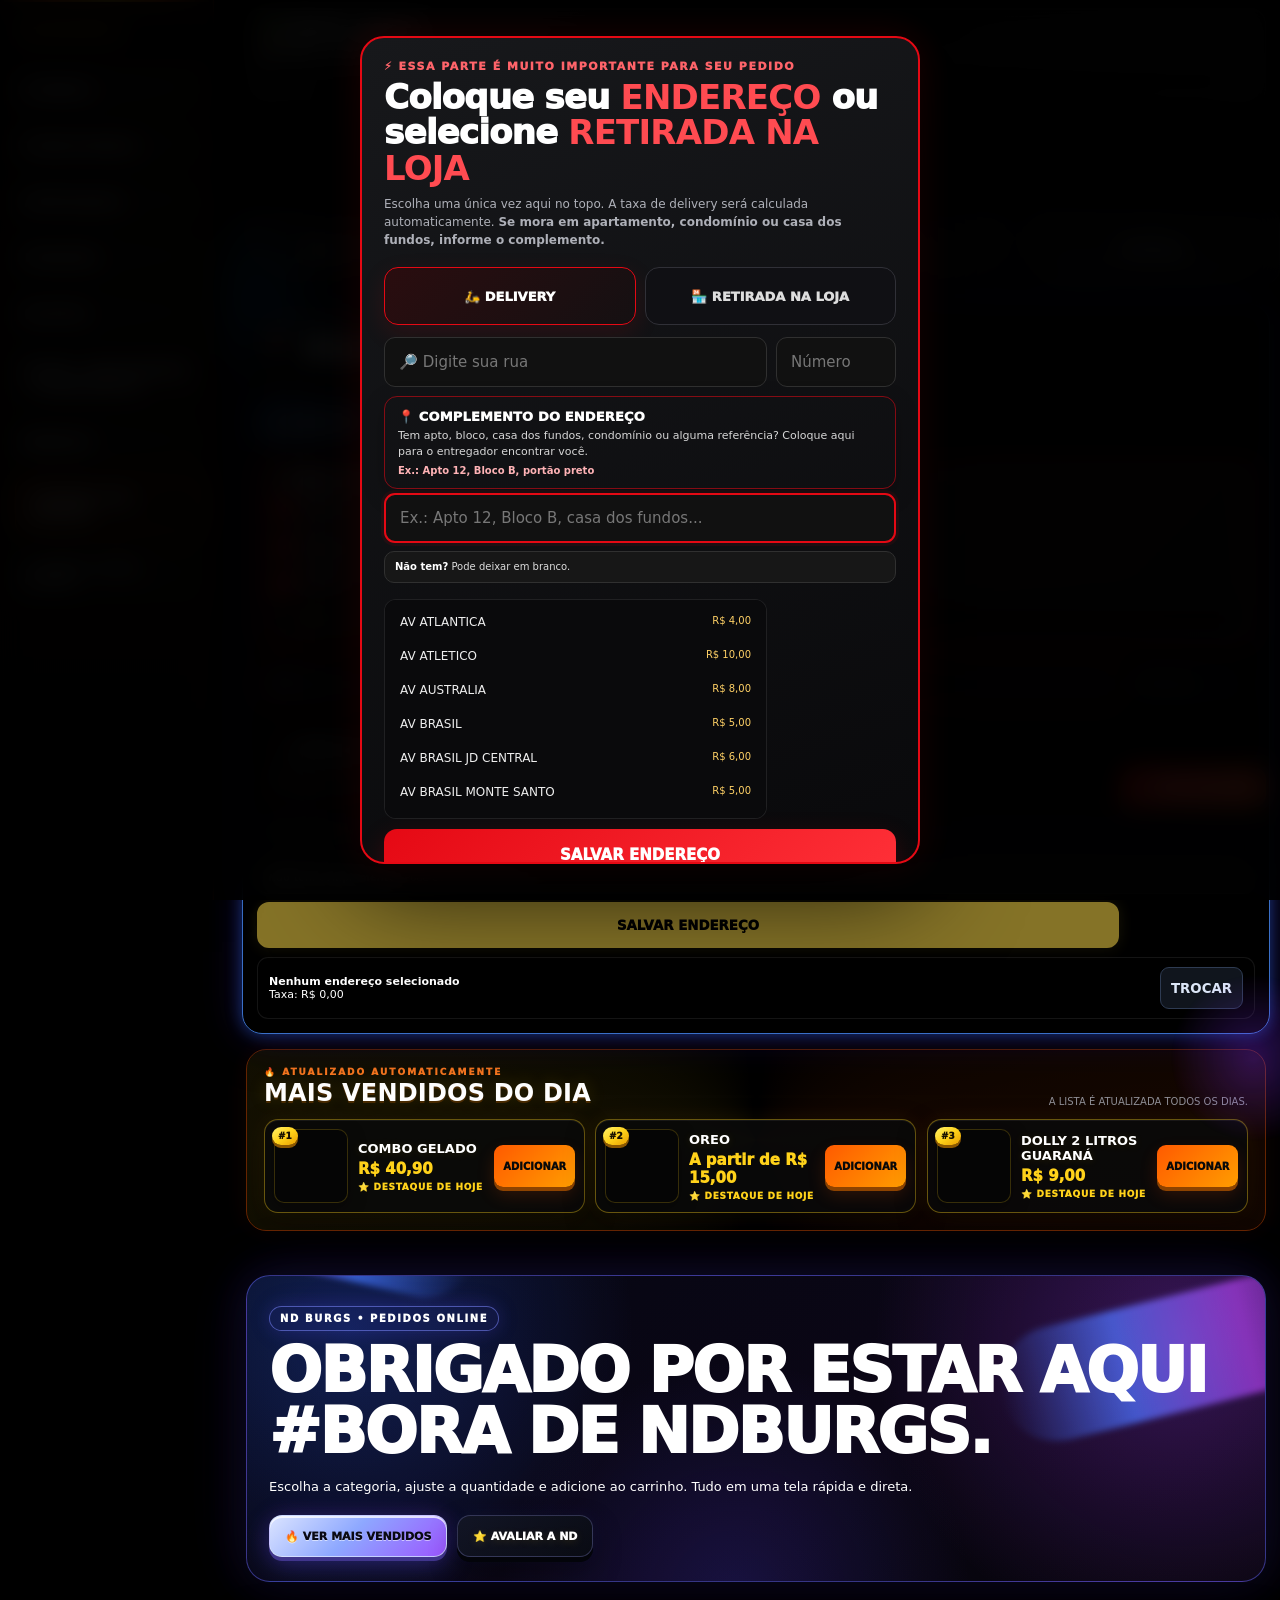
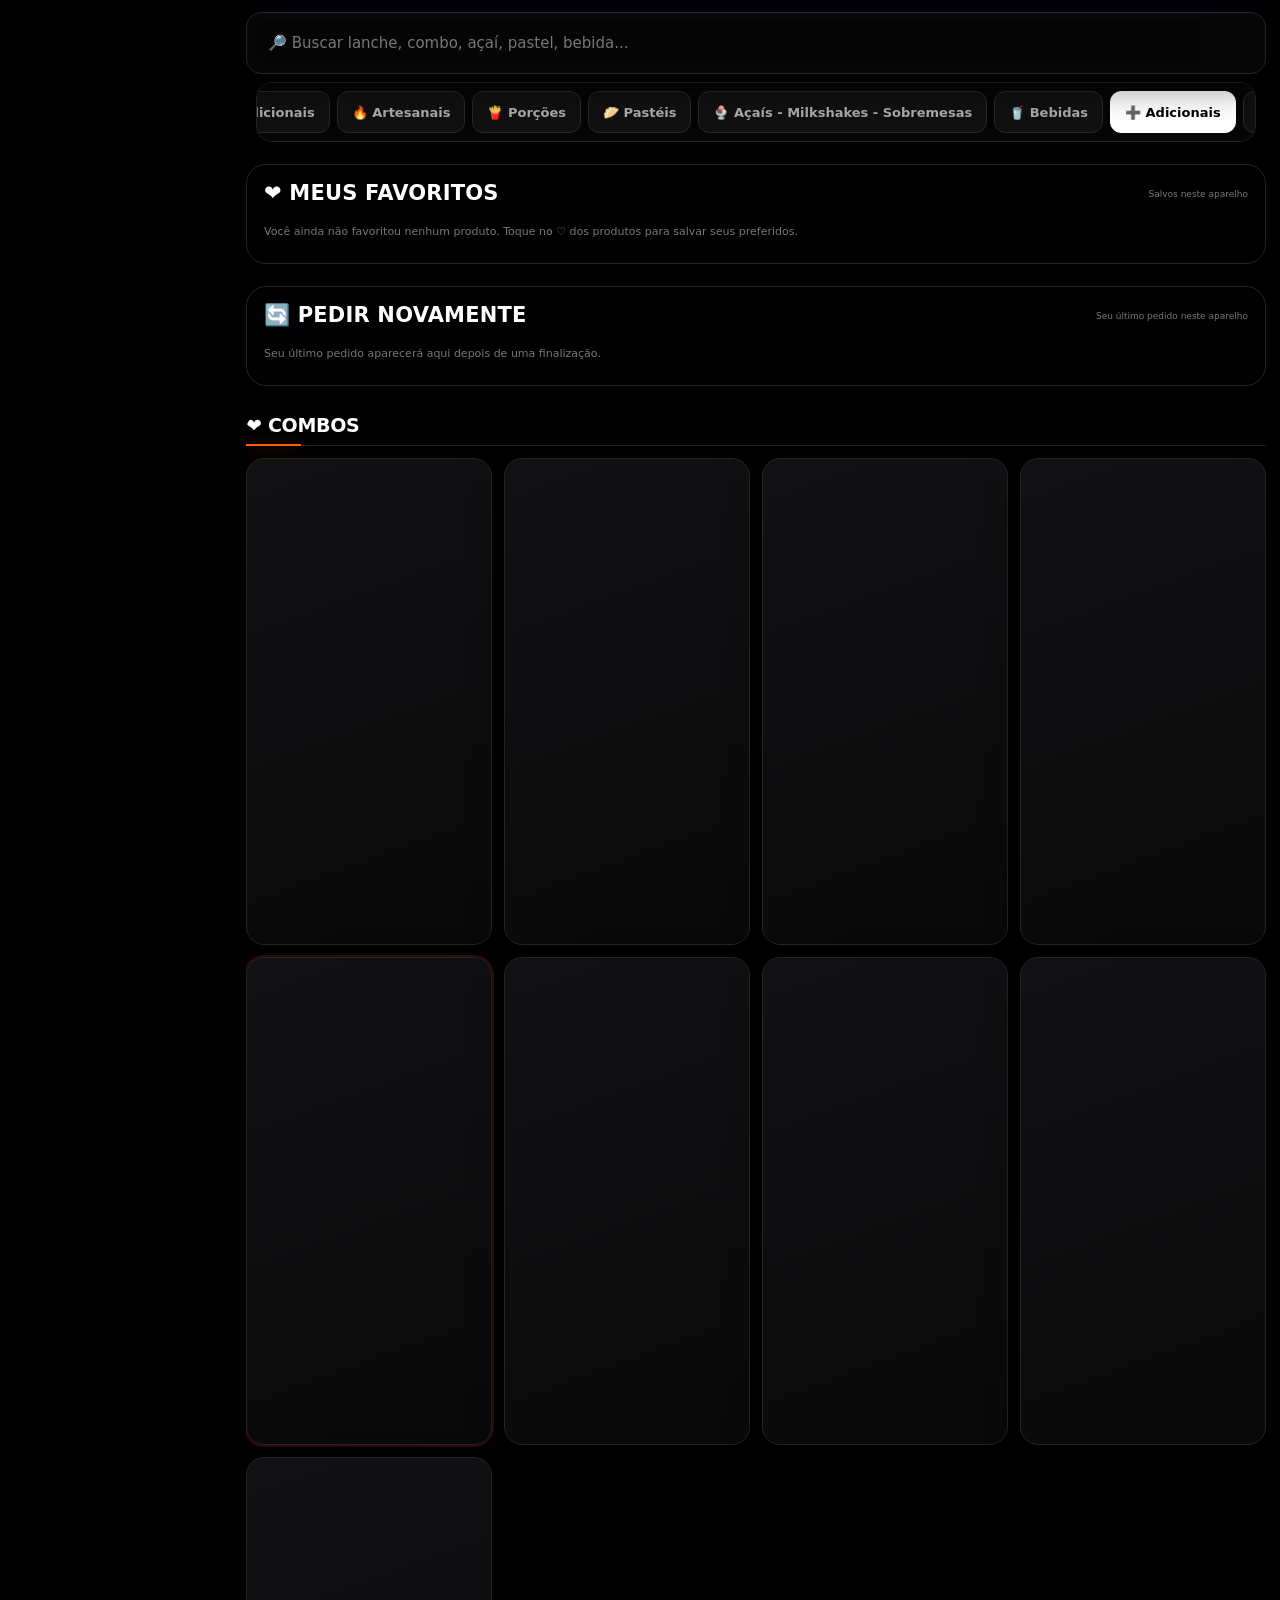
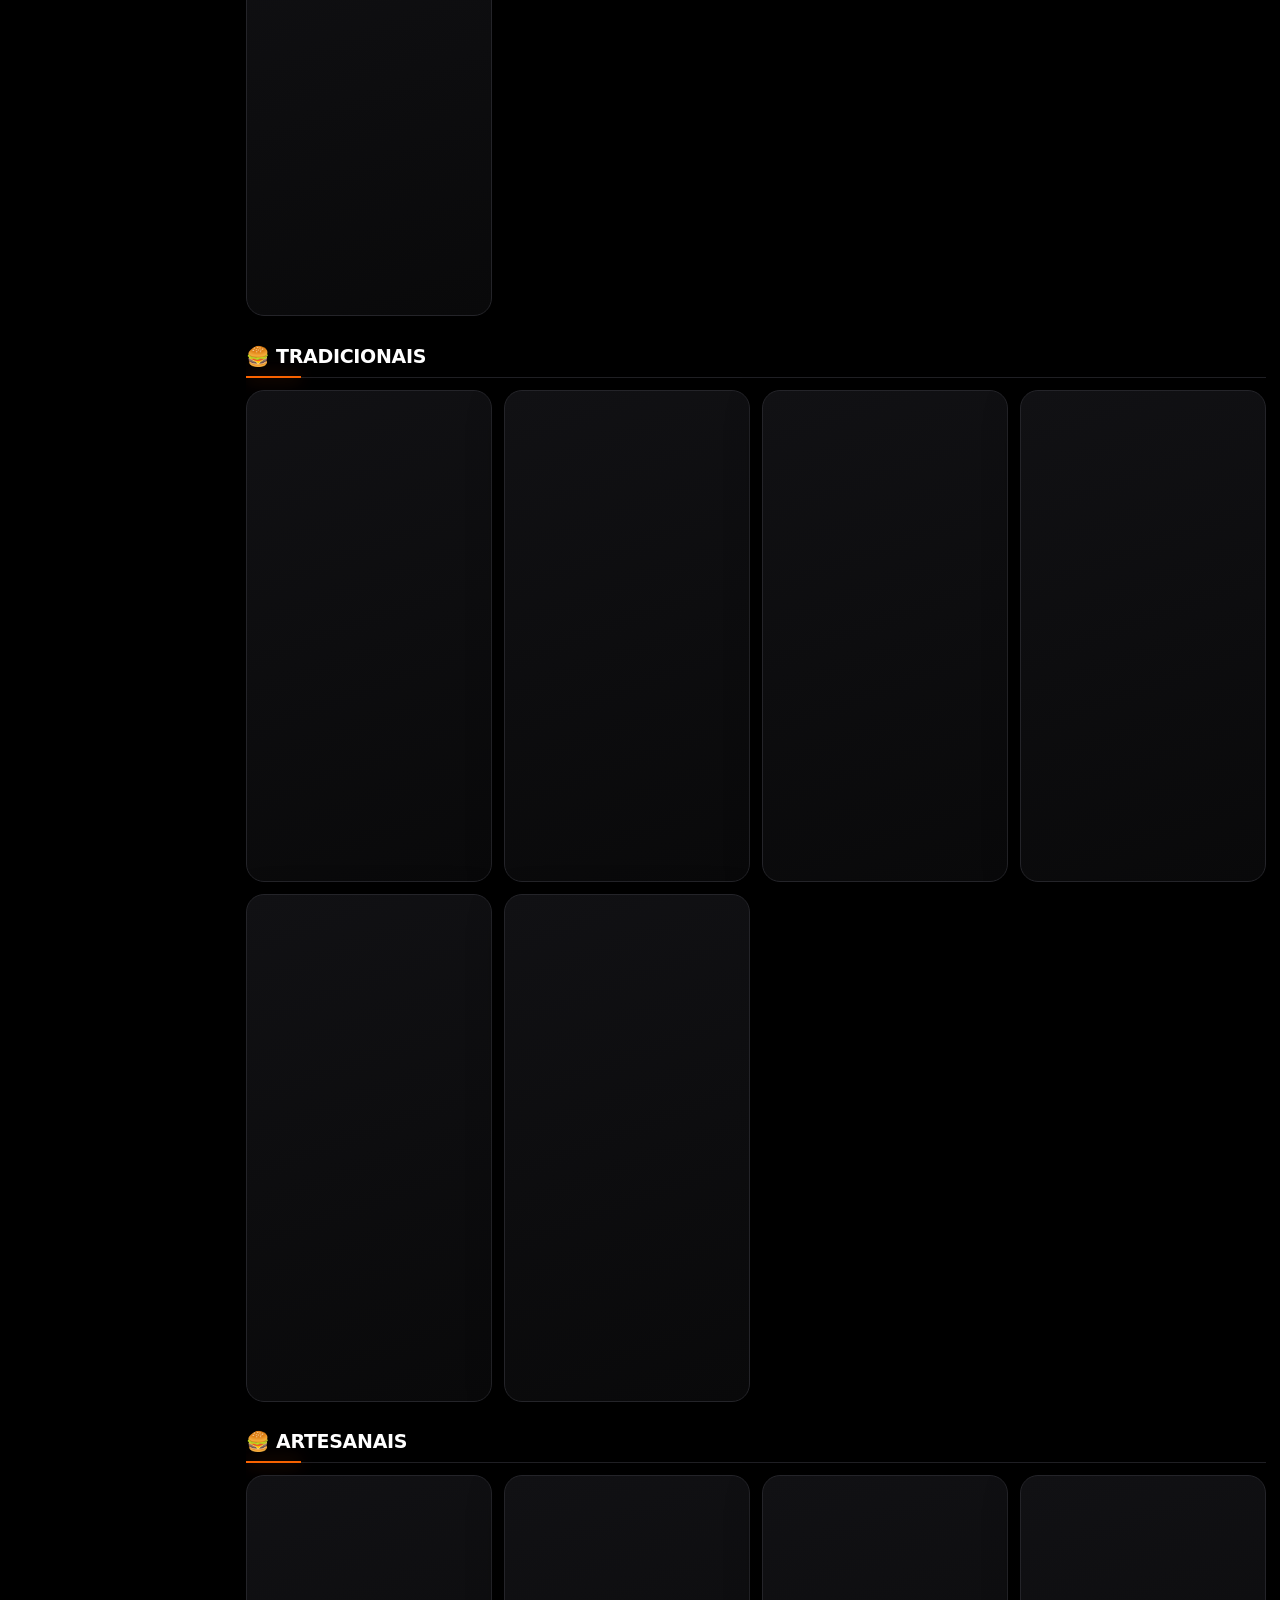
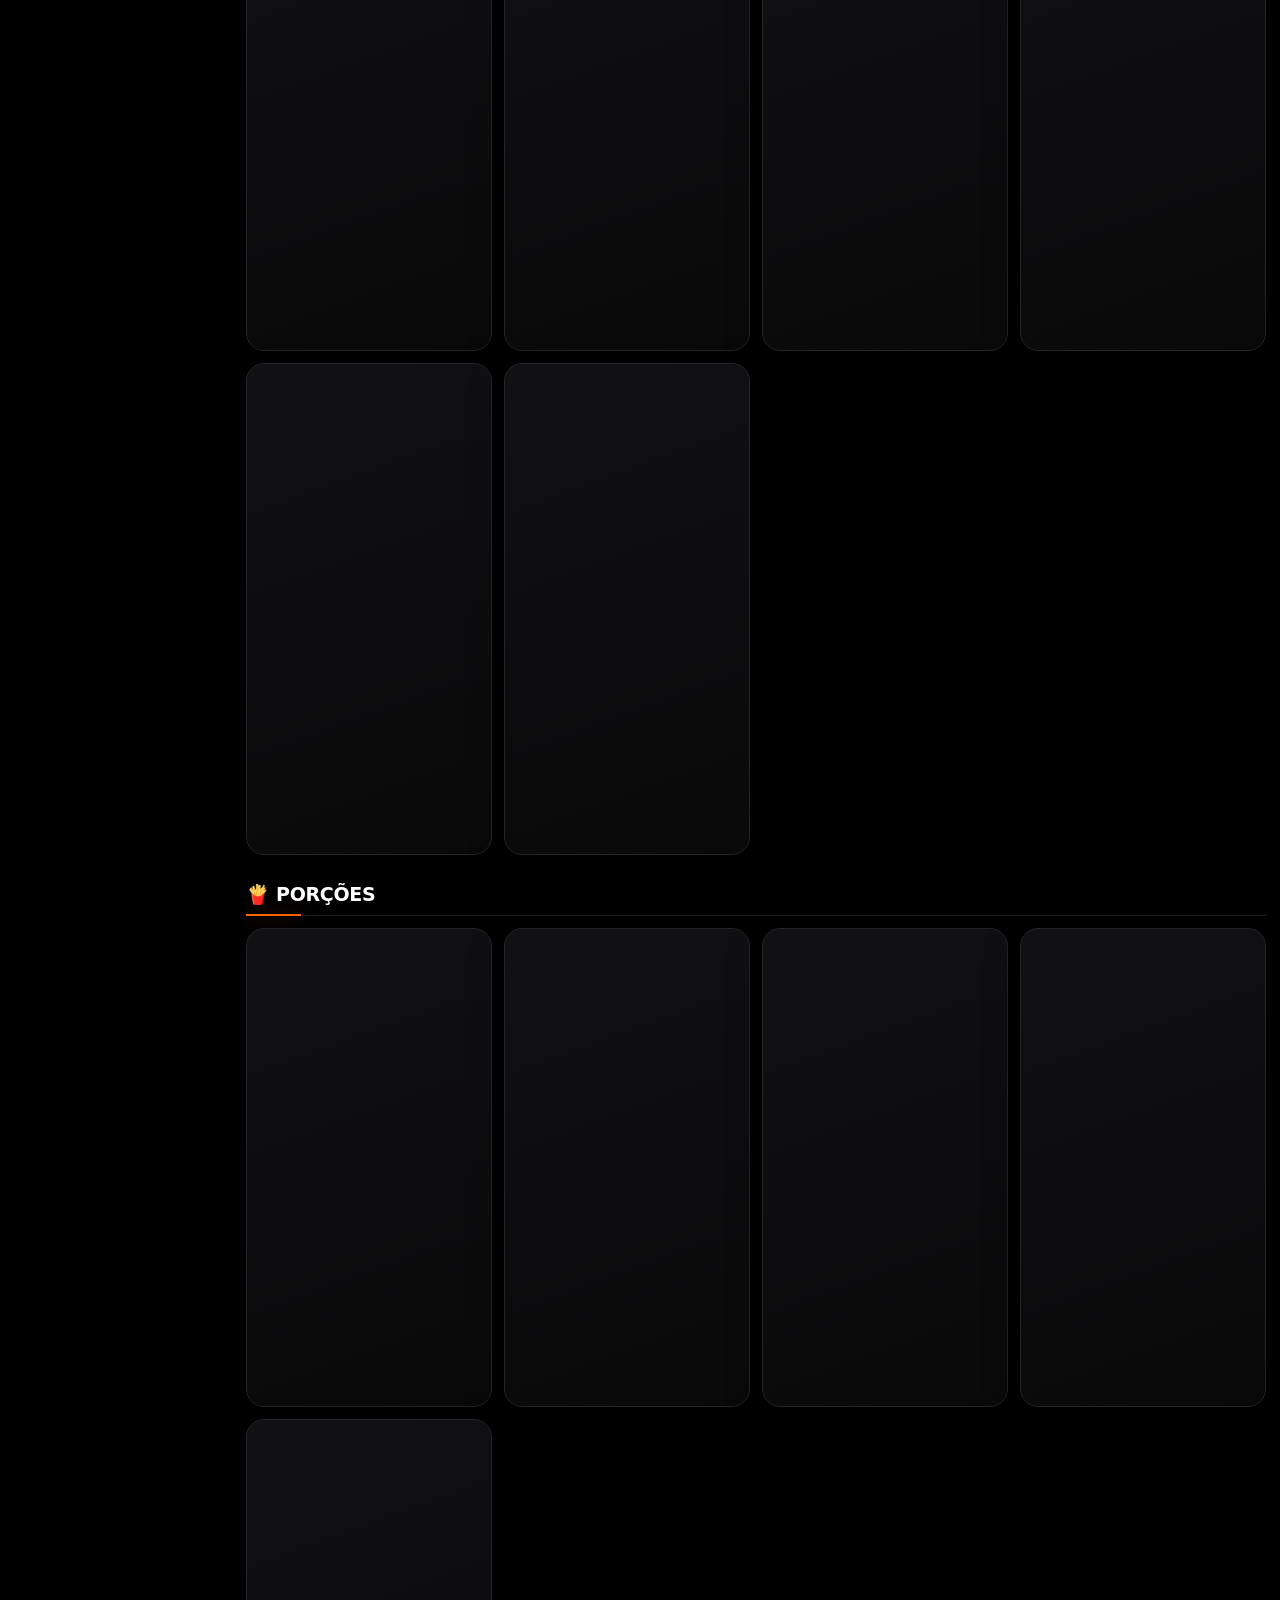
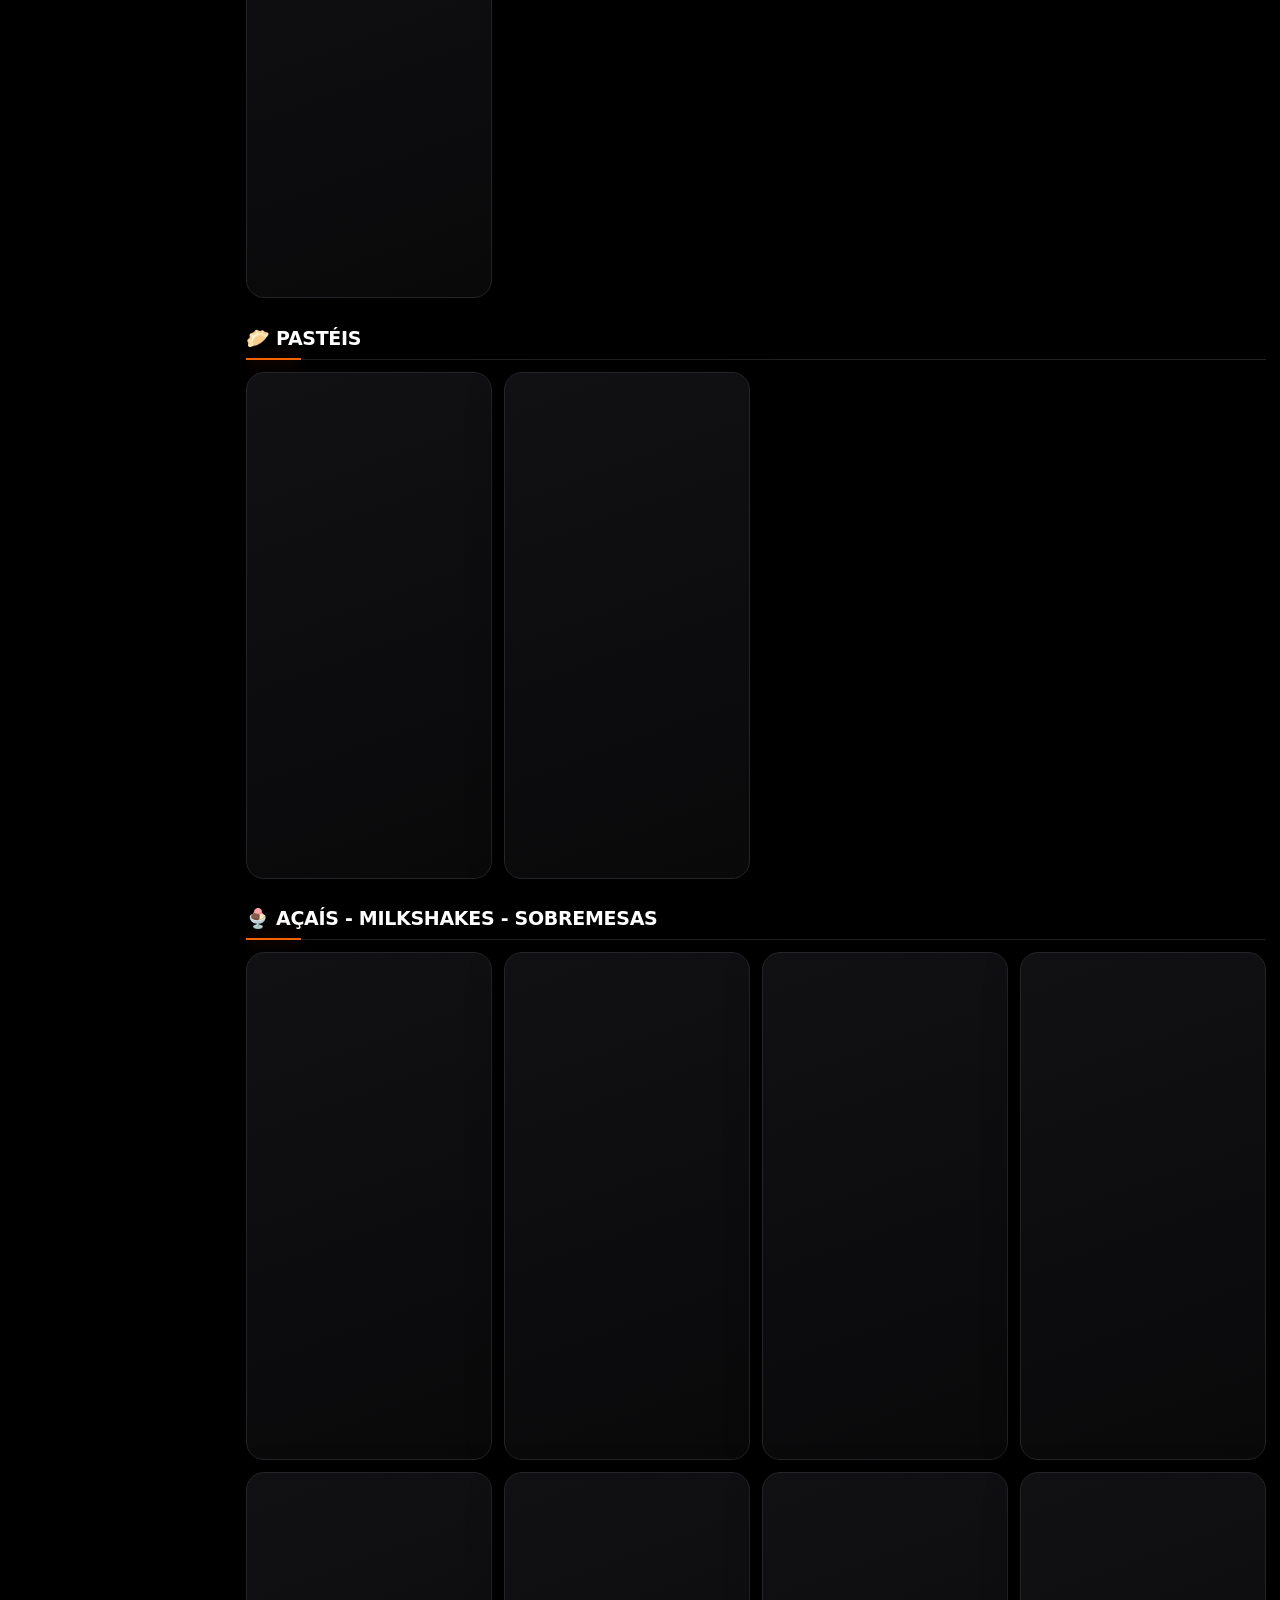
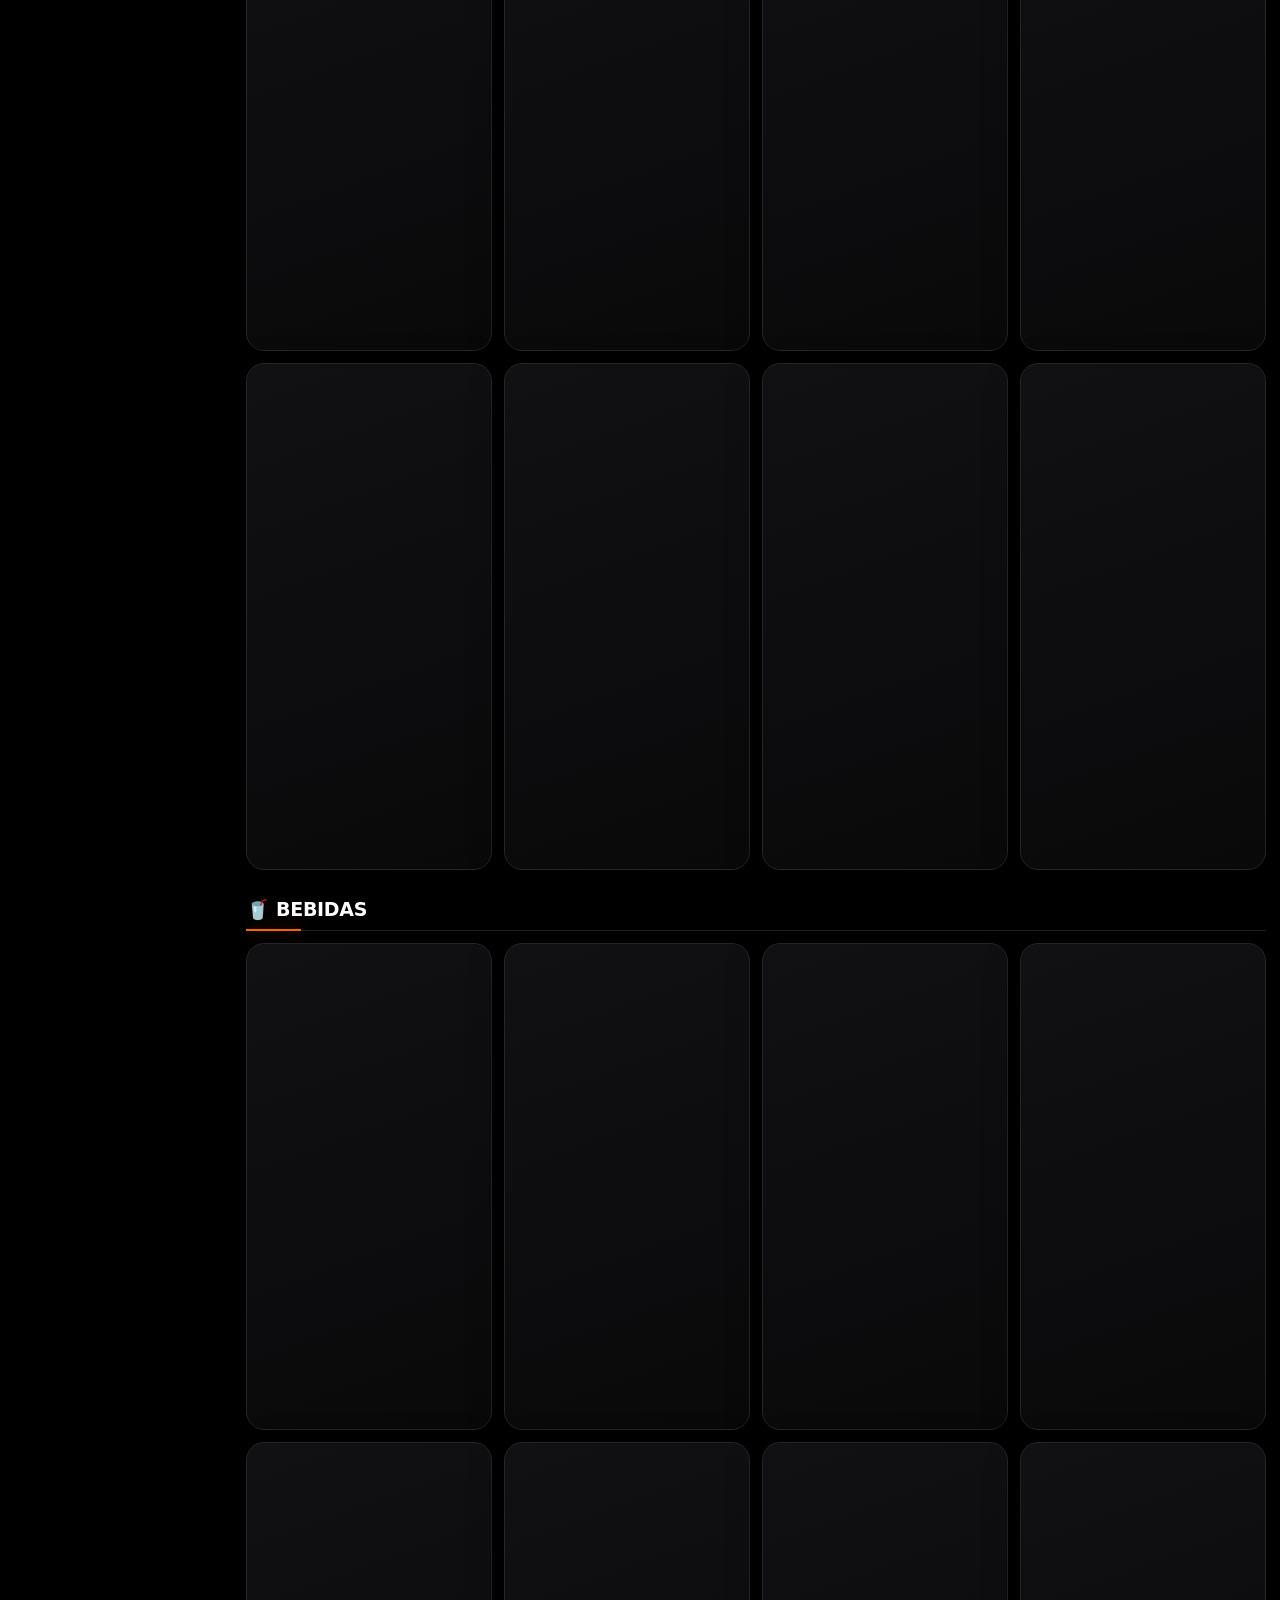
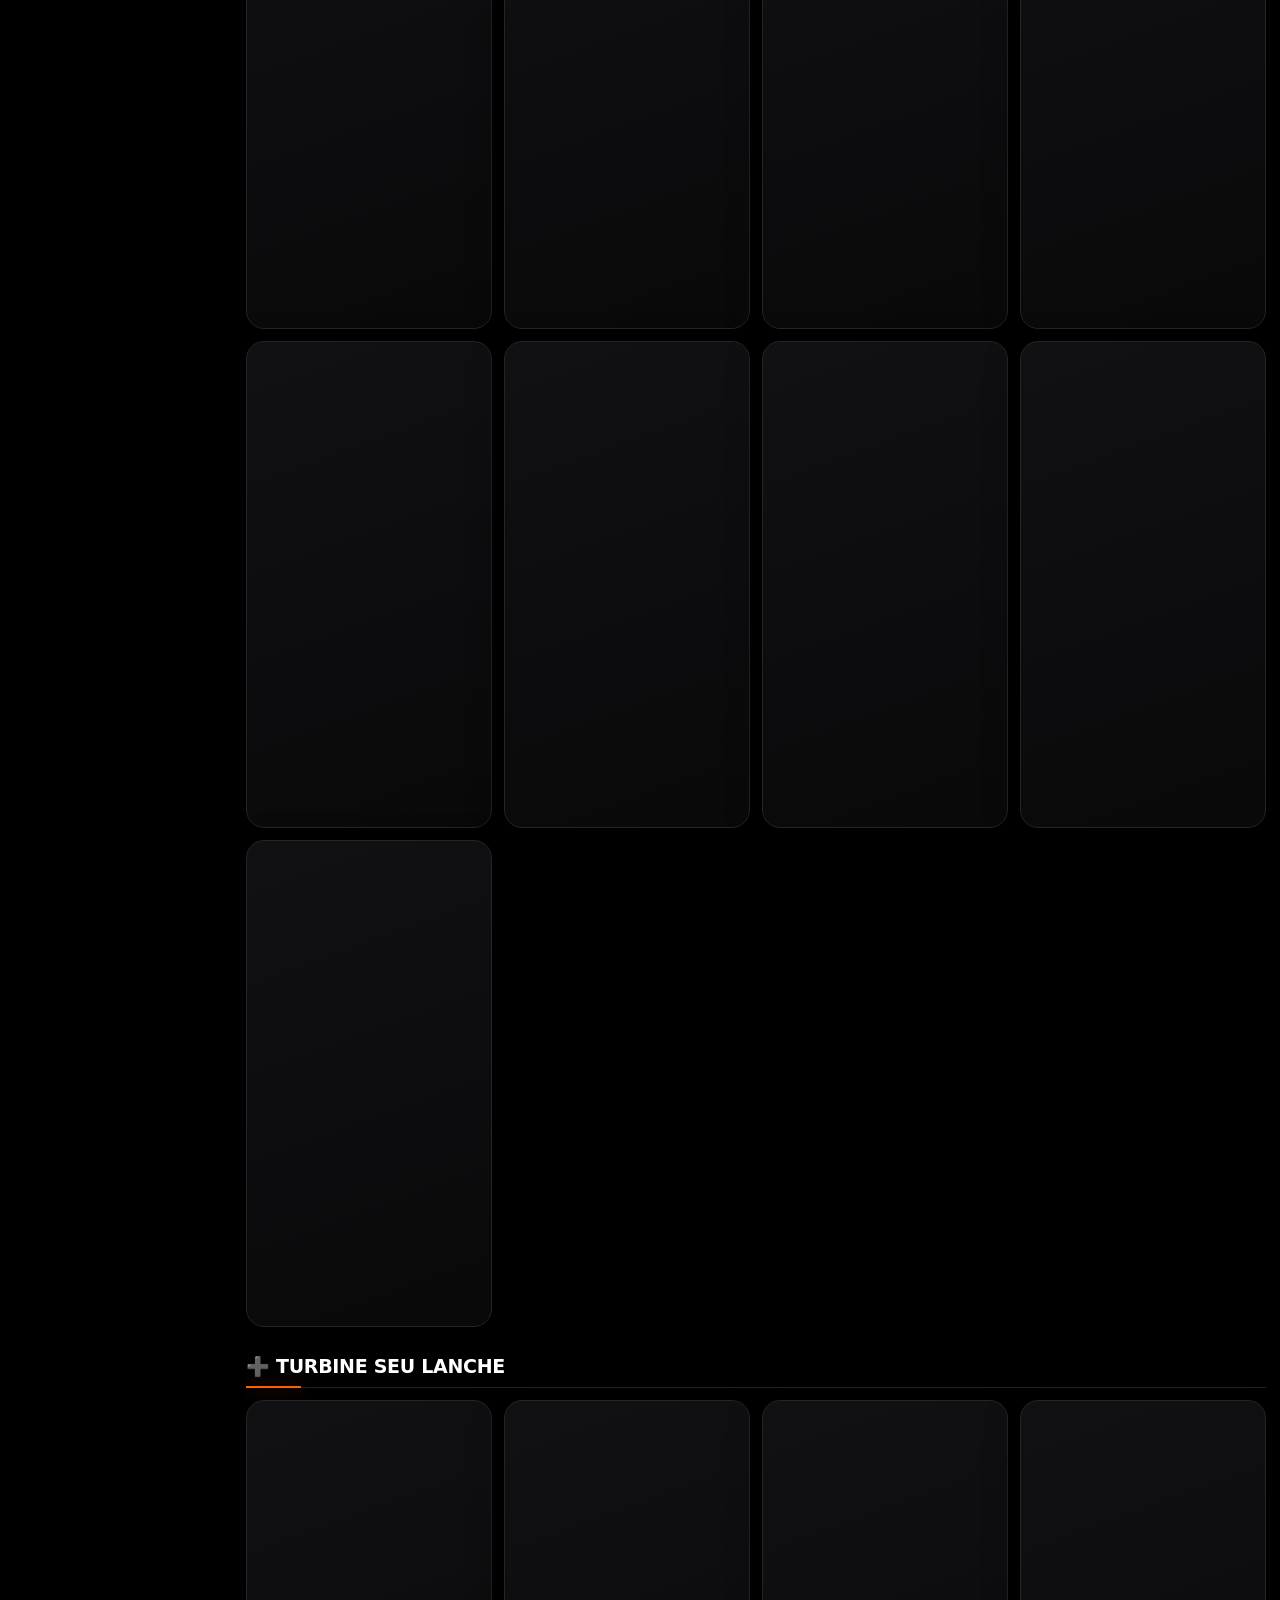
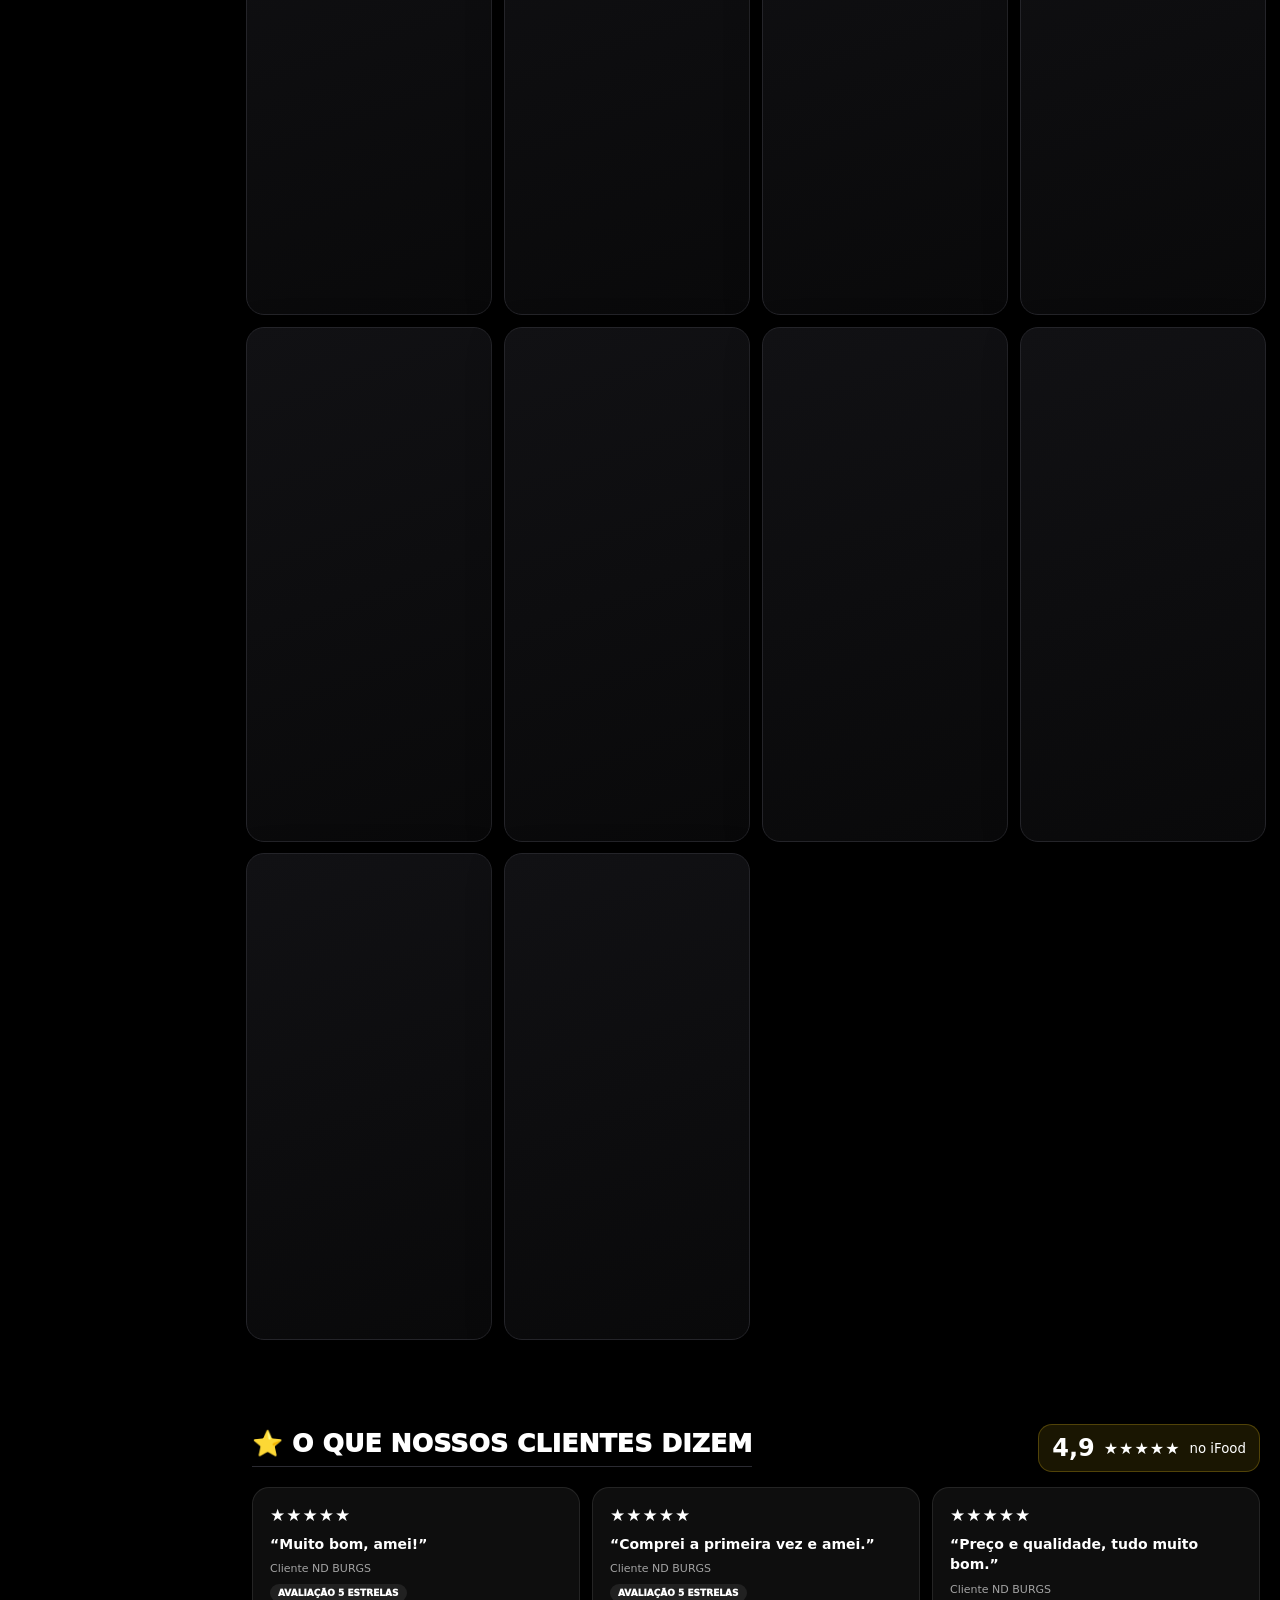
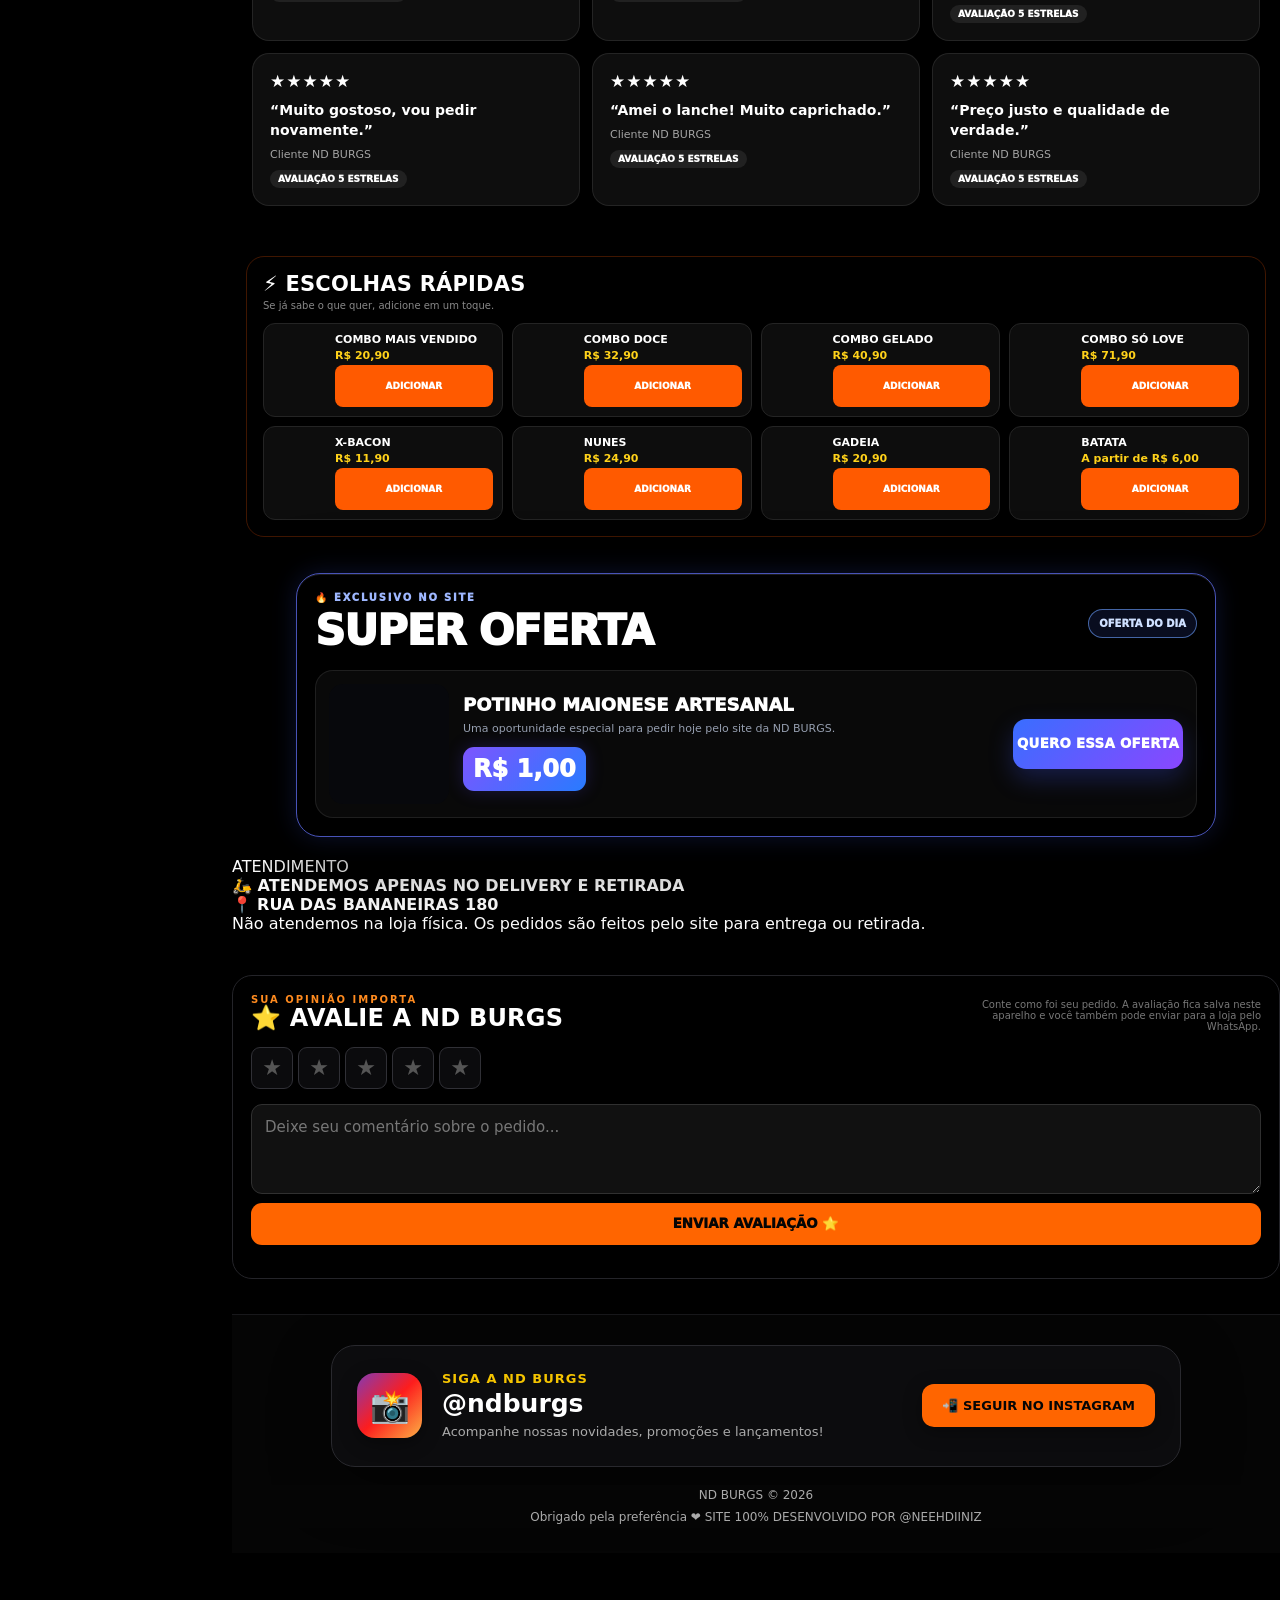
==== commit ea4933de: "Update index.html" ====
--- a/index.html
+++ b/index.html
@@ -1,13 +1,13 @@
 <html lang="pt-BR">
 <head>
 <!-- ND BURGS: controle de versão + proteção contra layout antigo no primeiro paint -->
-<meta name="nd-site-version" content="20261128-R48">
+<meta name="nd-site-version" content="20261128-R52">
 <meta http-equiv="Cache-Control" content="no-cache, no-store, must-revalidate">
 <meta http-equiv="Pragma" content="no-cache">
 <meta http-equiv="Expires" content="0">
 <script>
 (function () {
-  const ND_SITE_VERSION = "20261128-R48";
+  const ND_SITE_VERSION = "20261128-R52";
   const KEY = "ndburgs_site_version";
   const RESET_KEY = "ndburgs_cache_reset_20261128_R48";
   document.documentElement.classList.add("nd-booting");
@@ -57,12 +57,12 @@
 <meta name="apple-mobile-web-app-capable" content="yes">
 <meta name="apple-mobile-web-app-status-bar-style" content="black-translucent">
 <meta name="apple-mobile-web-app-title" content="ND BURGS">
-<link rel="manifest" href="./manifest.json?v=20261128-R48">
-<link rel="apple-touch-icon" sizes="192x192" href="./icon-192.png?v=20261128-R48">
-<link rel="icon" type="image/png" sizes="192x192" href="./icon-192.png?v=20261128-R48">
-<link rel="icon" type="image/png" sizes="512x512" href="./icon-512.png?v=20261128-R48">
-<link rel="icon" type="image/png" href="./favicon.png?v=20261128-R48">
-<link rel="shortcut icon" type="image/png" href="./favicon.png?v=20261128-R48">
+<link rel="manifest" href="./manifest.json?v=20261128-R52">
+<link rel="apple-touch-icon" sizes="192x192" href="./icon-192.png?v=20261128-R52">
+<link rel="icon" type="image/png" sizes="192x192" href="./icon-192.png?v=20261128-R52">
+<link rel="icon" type="image/png" sizes="512x512" href="./icon-512.png?v=20261128-R52">
+<link rel="icon" type="image/png" href="./favicon.png?v=20261128-R52">
+<link rel="shortcut icon" type="image/png" href="./favicon.png?v=20261128-R52">
 
 <title>ND BURGS | Faça seu pedido</title>
 
@@ -4454,8 +4454,26 @@
 
 }
 
+const ndgCode=(document.getElementById("ndgCouponInput")?.value||"").trim().toUpperCase();
+let ndgDiscount=0, ndgCouponPct=0;
+if(ndgCode){
+  try{
+    const ndgEarned=JSON.parse(localStorage.getItem("ndg_coupons_v1")||"[]");
+    const ndgValid=ndgEarned.find(c=>String(c.code||"").toUpperCase()===ndgCode);
+    if(ndgValid){
+      ndgCouponPct=Number(ndgValid.pct)||0;
+      ndgDiscount=Math.min(subtotal,subtotal*ndgCouponPct/100);
+    }else{
+      alert("Cupom não encontrado neste navegador. Jogue BURGS RUN e use um cupom conquistado.");
+      return;
+    }
+  }catch(e){
+    alert("Não foi possível validar o cupom neste navegador.");
+    return;
+  }
+}
 const total=
-subtotal+taxa;
+subtotal-ndgDiscount+taxa;
 
 mensagem+=
 "%0A";
@@ -4473,6 +4491,10 @@
 moeda(taxa)
 )+
 "%0A";
+
+if(ndgDiscount>0){
+ mensagem+="🎟️ *CUPOM "+encodeURIComponent(ndgCode)+" ("+ndgCouponPct+"%):* -"+encodeURIComponent(moeda(ndgDiscount))+"%0A";
+}
 
 mensagem+=
 "💵 *TOTAL:* "+
@@ -11783,7 +11805,7 @@
         return;
       }
     }catch(_){}
-    navigator.serviceWorker.register('./sw.js?v=20261128-R48',{scope:'./'}).catch(function(err){console.warn('ND BURGS PWA:',err)});
+    navigator.serviceWorker.register('./sw.js?v=20261128-R52',{scope:'./'}).catch(function(err){console.warn('ND BURGS PWA:',err)});
   },{once:true});
 }
 
@@ -12283,5 +12305,259 @@
 })();
 </script>
 
+
+<style id="nd-game-coupons-style">
+#ndGameCoupons{display:none;margin:22px 0 28px;scroll-margin-top:115px;color:#fff}
+#ndGameCoupons.nd-game-open{display:block}
+#ndGameCoupons .ndg-shell{position:relative;overflow:hidden;border:1px solid #3a2527;border-radius:24px;background:radial-gradient(ellipse at 50% -10%,#542018 0,#171013 42%,#08090c 100%);box-shadow:0 22px 65px #000a}
+#ndGameCoupons .ndg-hero{padding:22px 18px 14px;text-align:center}
+#ndGameCoupons .ndg-kicker{font-size:10px;font-weight:1000;letter-spacing:3px;color:#ffb000}
+#ndGameCoupons .ndg-title{font-size:clamp(28px,5vw,48px);line-height:1;margin:10px 0;background:linear-gradient(#fff 15%,#ffb000 70%,#ff4d00);-webkit-background-clip:text;background-clip:text;color:transparent;font-weight:1000;letter-spacing:-1.5px}
+#ndGameCoupons .ndg-sub{max-width:650px;margin:0 auto;color:#bcbcc4;font-size:13px;line-height:1.55}
+#ndGameCoupons .ndg-stats{display:grid;grid-template-columns:repeat(3,1fr);gap:8px;padding:0 14px 14px}
+#ndGameCoupons .ndg-stat{padding:10px 5px;border:1px solid #ffffff13;border-radius:13px;text-align:center;background:#ffffff08}
+#ndGameCoupons .ndg-stat span{display:block;font-size:9px;letter-spacing:1px;color:#999;font-weight:900}
+#ndGameCoupons .ndg-stat strong{display:block;font-size:20px;color:#fff;margin-top:4px;font-variant-numeric:tabular-nums}
+#ndGameCoupons .ndg-stage{position:relative;margin:0 12px;border:1px solid #ffffff1c;border-radius:18px;overflow:hidden;background:#080a12;box-shadow:inset 0 0 40px #000,0 14px 35px #0008}
+#ndGameCoupons canvas{display:block;width:100%;height:clamp(340px,62vw,490px);touch-action:pan-y}
+#ndGameCoupons .ndg-stage{min-height:clamp(340px,62vw,490px);background:#080a12}
+#ndGameCoupons #ndgCanvas{position:relative;z-index:1}
+#ndGameCoupons .ndg-stage canvas.ndg-three-canvas{position:absolute;inset:0;width:100%;height:100%;z-index:2;pointer-events:none}
+#ndGameCoupons .ndg-hud{z-index:4}
+#ndGameCoupons .ndg-overlay{z-index:5}
+#ndGameCoupons .ndg-overlay{position:absolute;inset:0;display:flex;align-items:center;justify-content:center;text-align:center;padding:18px;background:linear-gradient(180deg,#08091066,#080910d9);backdrop-filter:blur(5px)}
+#ndGameCoupons .ndg-overlay[hidden]{display:none}
+#ndGameCoupons .ndg-overlay-card{max-width:390px}
+#ndGameCoupons .ndg-overlay h3{font-size:clamp(23px,4vw,34px);font-weight:1000;margin-bottom:8px;text-shadow:0 3px 20px #000}
+#ndGameCoupons .ndg-overlay p{color:#e0e0e5;font-size:13px;line-height:1.5;margin-bottom:15px}
+#ndGameCoupons .ndg-primary{border:0;border-radius:12px;padding:14px 20px;background:linear-gradient(135deg,#ff3d00 0%,#ff7a00 48%,#ffd447 100%);color:#160b04;font-weight:1000;cursor:pointer;box-shadow:0 8px 25px #ff4d0066, inset 0 1px #fff8;letter-spacing:.4px;text-transform:uppercase}
+#ndGameCoupons .ndg-controls{display:flex;justify-content:center;gap:10px;padding:12px 12px 4px}
+#ndGameCoupons .ndg-control{width:64px;height:48px;border:1px solid #ffffff22;border-radius:13px;background:linear-gradient(180deg,#29232a,#100e13);color:#fff;font-size:22px;font-weight:900;touch-action:manipulation;box-shadow:0 5px 0 #050506, inset 0 1px #ffffff22}
+#ndGameCoupons .ndg-meta{padding:14px;display:grid;grid-template-columns:1fr 1fr;gap:10px}
+#ndGameCoupons .ndg-panel{border:1px solid #ffffff12;border-radius:15px;padding:13px;background:#ffffff06}
+#ndGameCoupons .ndg-panel h4{font-size:12px;letter-spacing:.8px;margin-bottom:9px;color:#ffb000}
+#ndGameCoupons .ndg-panel p{font-size:11px;color:#aaa;line-height:1.5}
+#ndGameCoupons .ndg-skins{display:flex;gap:7px;flex-wrap:wrap}
+#ndGameCoupons .ndg-skin{flex:1;min-width:78px;padding:9px 6px;border:1px solid #333;border-radius:11px;background:#101014;color:#aaa;font-size:10px;font-weight:900;cursor:pointer}
+#ndGameCoupons .ndg-skin.selected{border-color:#ff4d00;color:#fff;background:#32140e;box-shadow:inset 0 0 0 1px #ff4d0033}
+#ndGameCoupons .ndg-skin:disabled{opacity:.35;cursor:not-allowed}
+#ndGameCoupons .ndg-rewards{display:grid;gap:7px}
+#ndGameCoupons .ndg-reward{display:flex;justify-content:space-between;align-items:center;gap:8px;padding:9px 10px;border:1px solid #ffffff12;border-radius:10px;background:#0c0c0f;font-size:11px}
+#ndGameCoupons .ndg-reward strong{color:#ffb000}
+#ndGameCoupons .ndg-coupon-result{display:none;margin:0 14px 14px;padding:14px;border:1px solid #ffb000;border-radius:15px;background:linear-gradient(135deg,#241408,#121014);text-align:center}
+#ndGameCoupons .ndg-coupon-result.show{display:block}
+#ndGameCoupons .ndg-coupon-result strong{display:block;color:#ffcf43;font-size:25px;letter-spacing:2px;margin:7px}
+#ndGameCoupons .ndg-small{font-size:10px;color:#999;line-height:1.5}
+#ndGameCoupons .ndg-note{padding:0 14px 16px;color:#777;font-size:10px;line-height:1.5;text-align:center}
+#ndGameCoupons .ndg-hud{position:absolute;top:10px;left:10px;right:10px;display:flex;justify-content:space-between;pointer-events:none;font-size:10px;font-weight:1000;letter-spacing:1px;text-shadow:0 2px 8px #000}
+#ndGameCoupons .ndg-hud span{padding:7px 9px;background:#0008;border:1px solid #ffffff20;border-radius:9px}
+#ndGameCoupons .ndg-nav-btn{border-color:#a22b22!important;background:linear-gradient(135deg,#241013,#111)!important;color:#fff!important}
+@media(max-width:600px){#ndGameCoupons .ndg-meta{grid-template-columns:1fr}#ndGameCoupons .ndg-hero{padding:20px 13px 13px}#ndGameCoupons .ndg-stats{padding-left:9px;padding-right:9px}#ndGameCoupons .ndg-stage{margin:0 8px}#ndGameCoupons canvas{height:390px}#ndGameCoupons .ndg-control{width:76px;height:54px}}
+#ndGameCoupons .ndg-shell{border:1px solid #7d4a17;background:radial-gradient(ellipse at 50% 0%,#51301b 0,#111117 48%,#06070a 100%);box-shadow:0 25px 80px #000d,0 0 35px #ff9d1820}
+#ndGameCoupons .ndg-hero{position:relative;isolation:isolate;min-height:180px;padding:28px 18px 20px;background:linear-gradient(90deg,#090a0ddd,#090a0d99 45%,#090a0d88),url("[data-uri]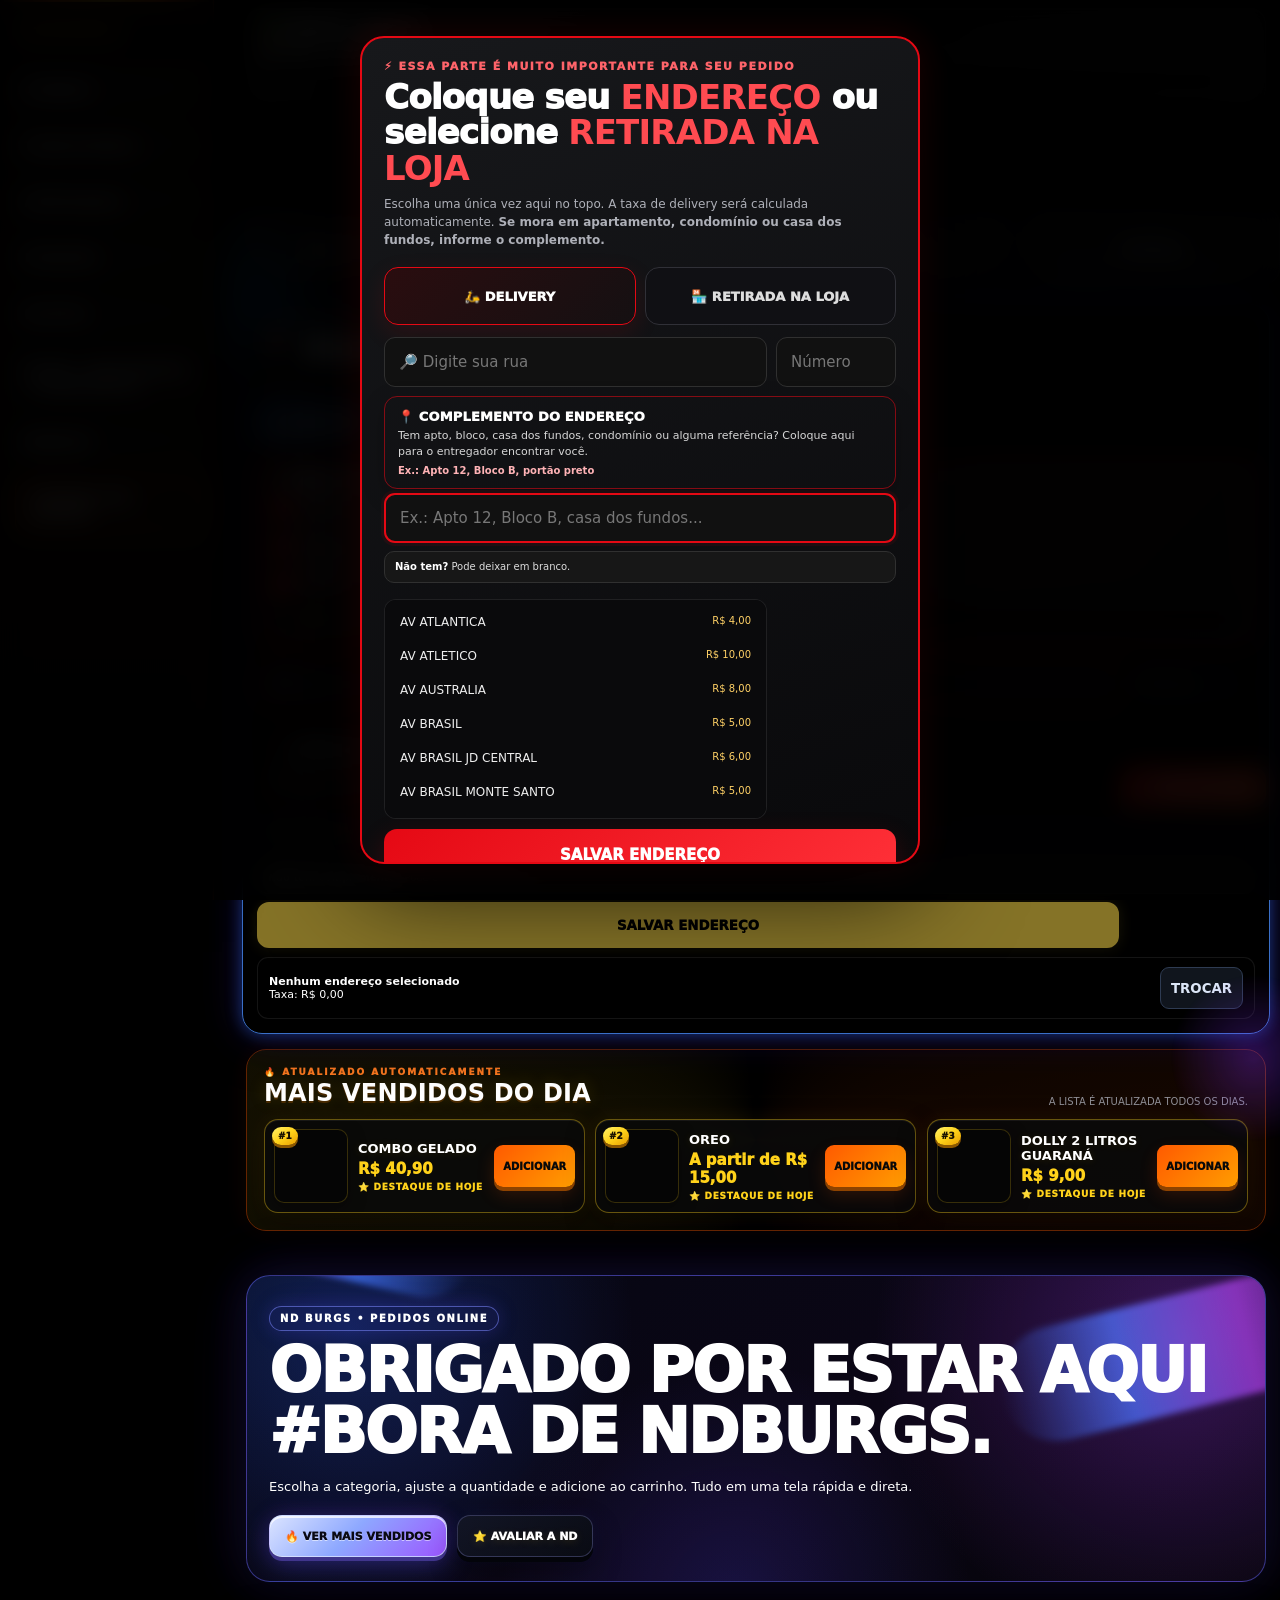
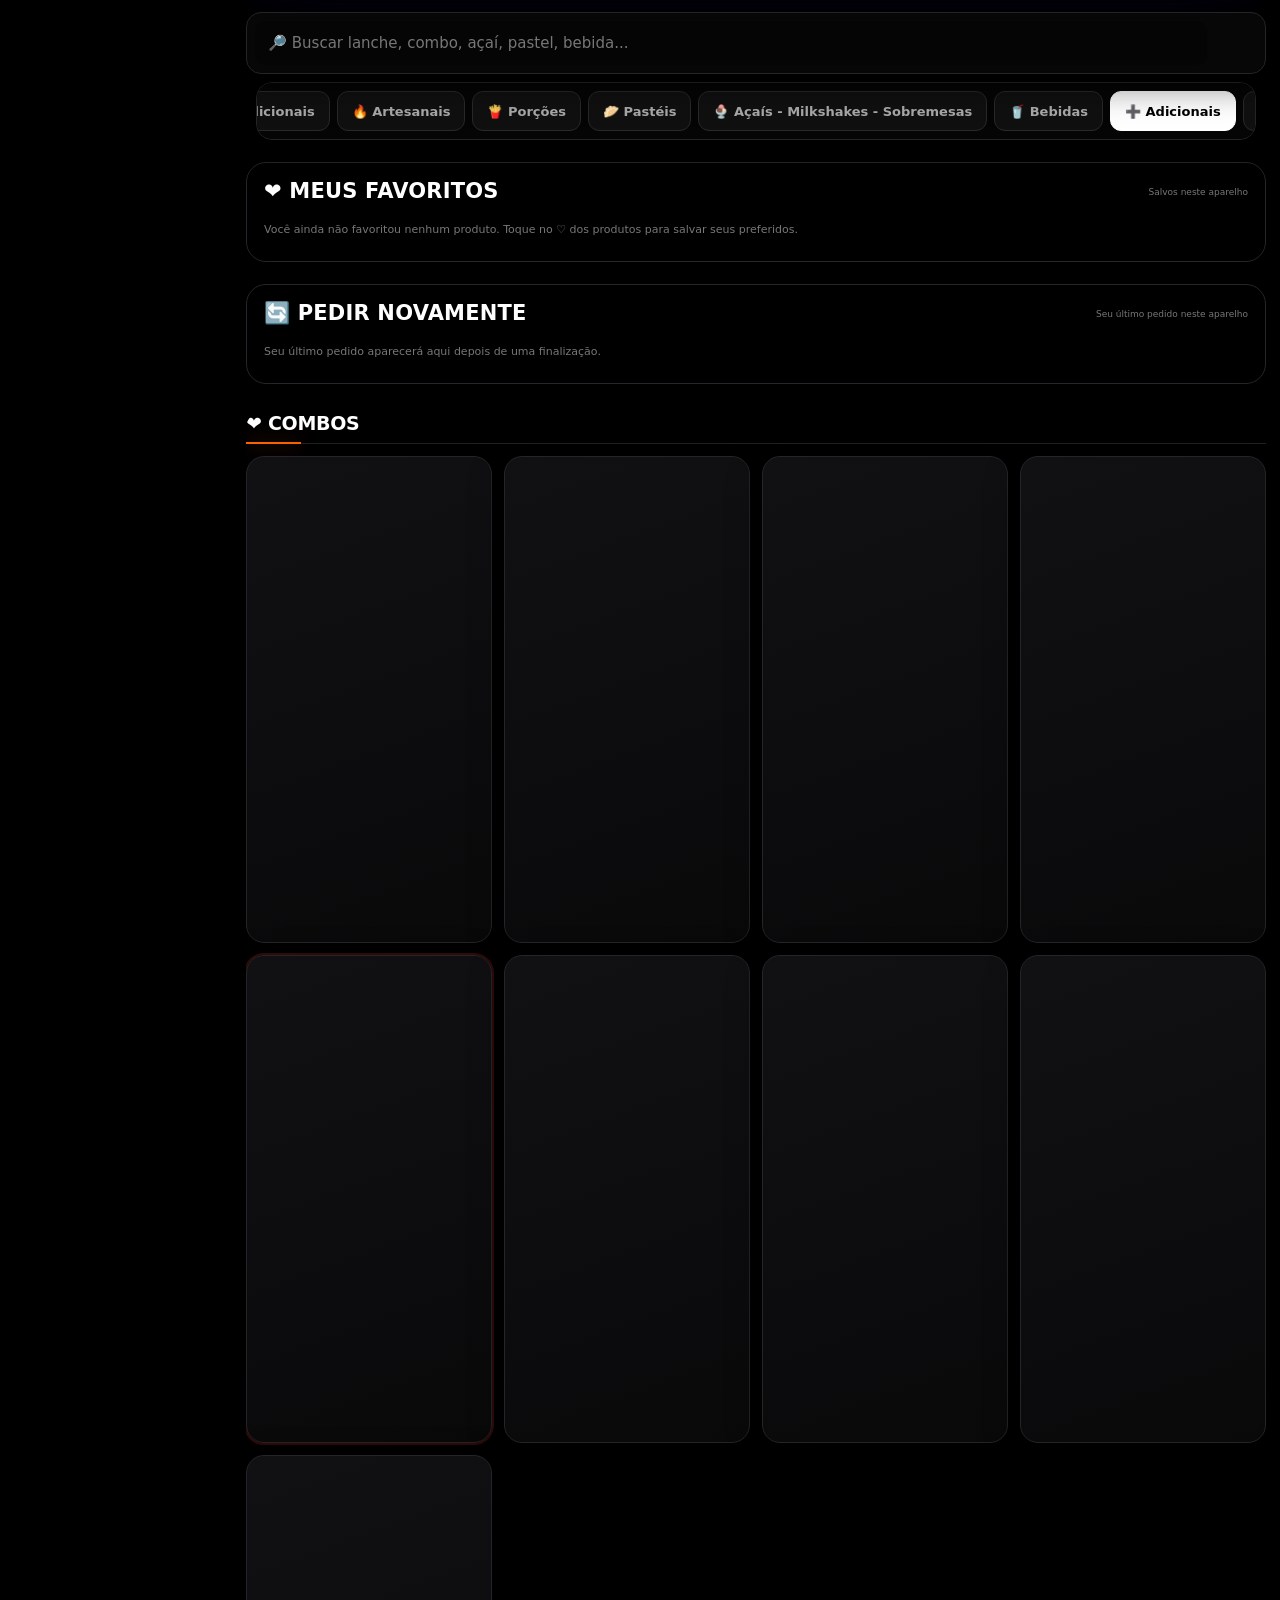
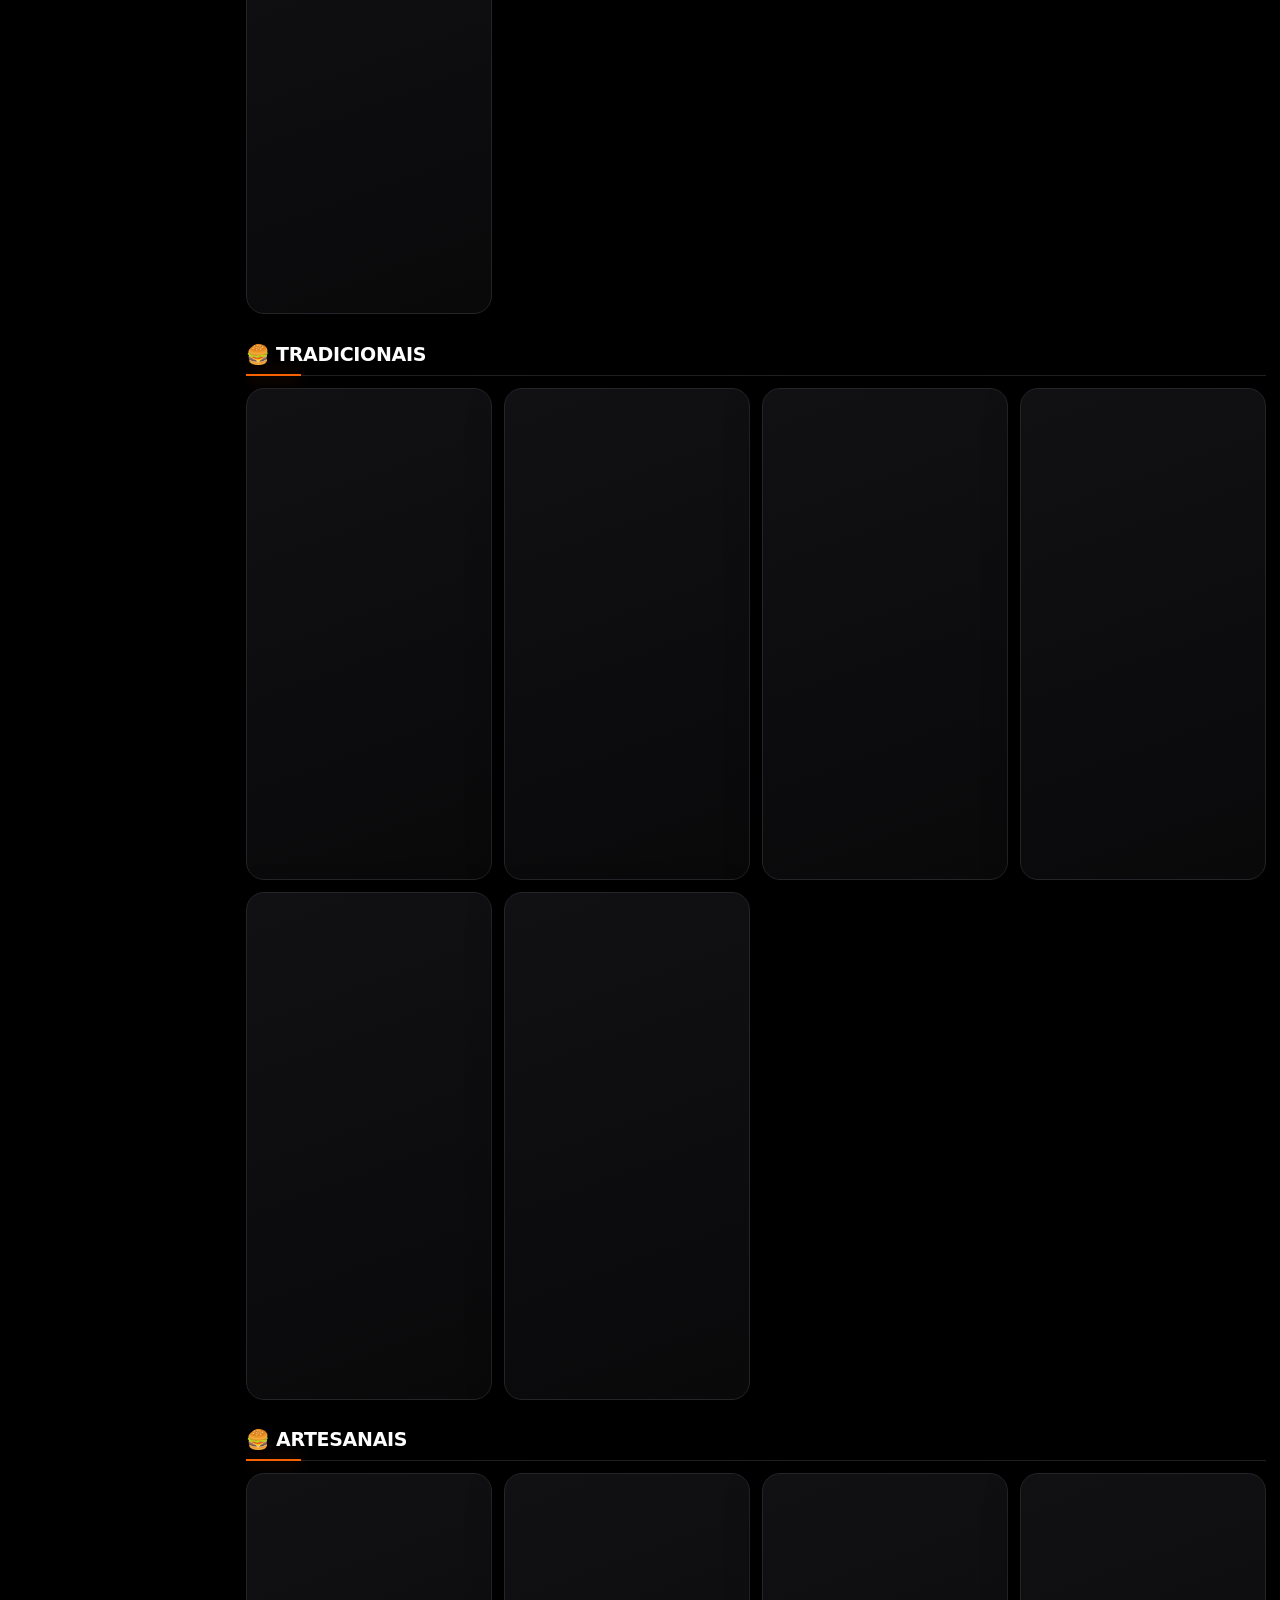
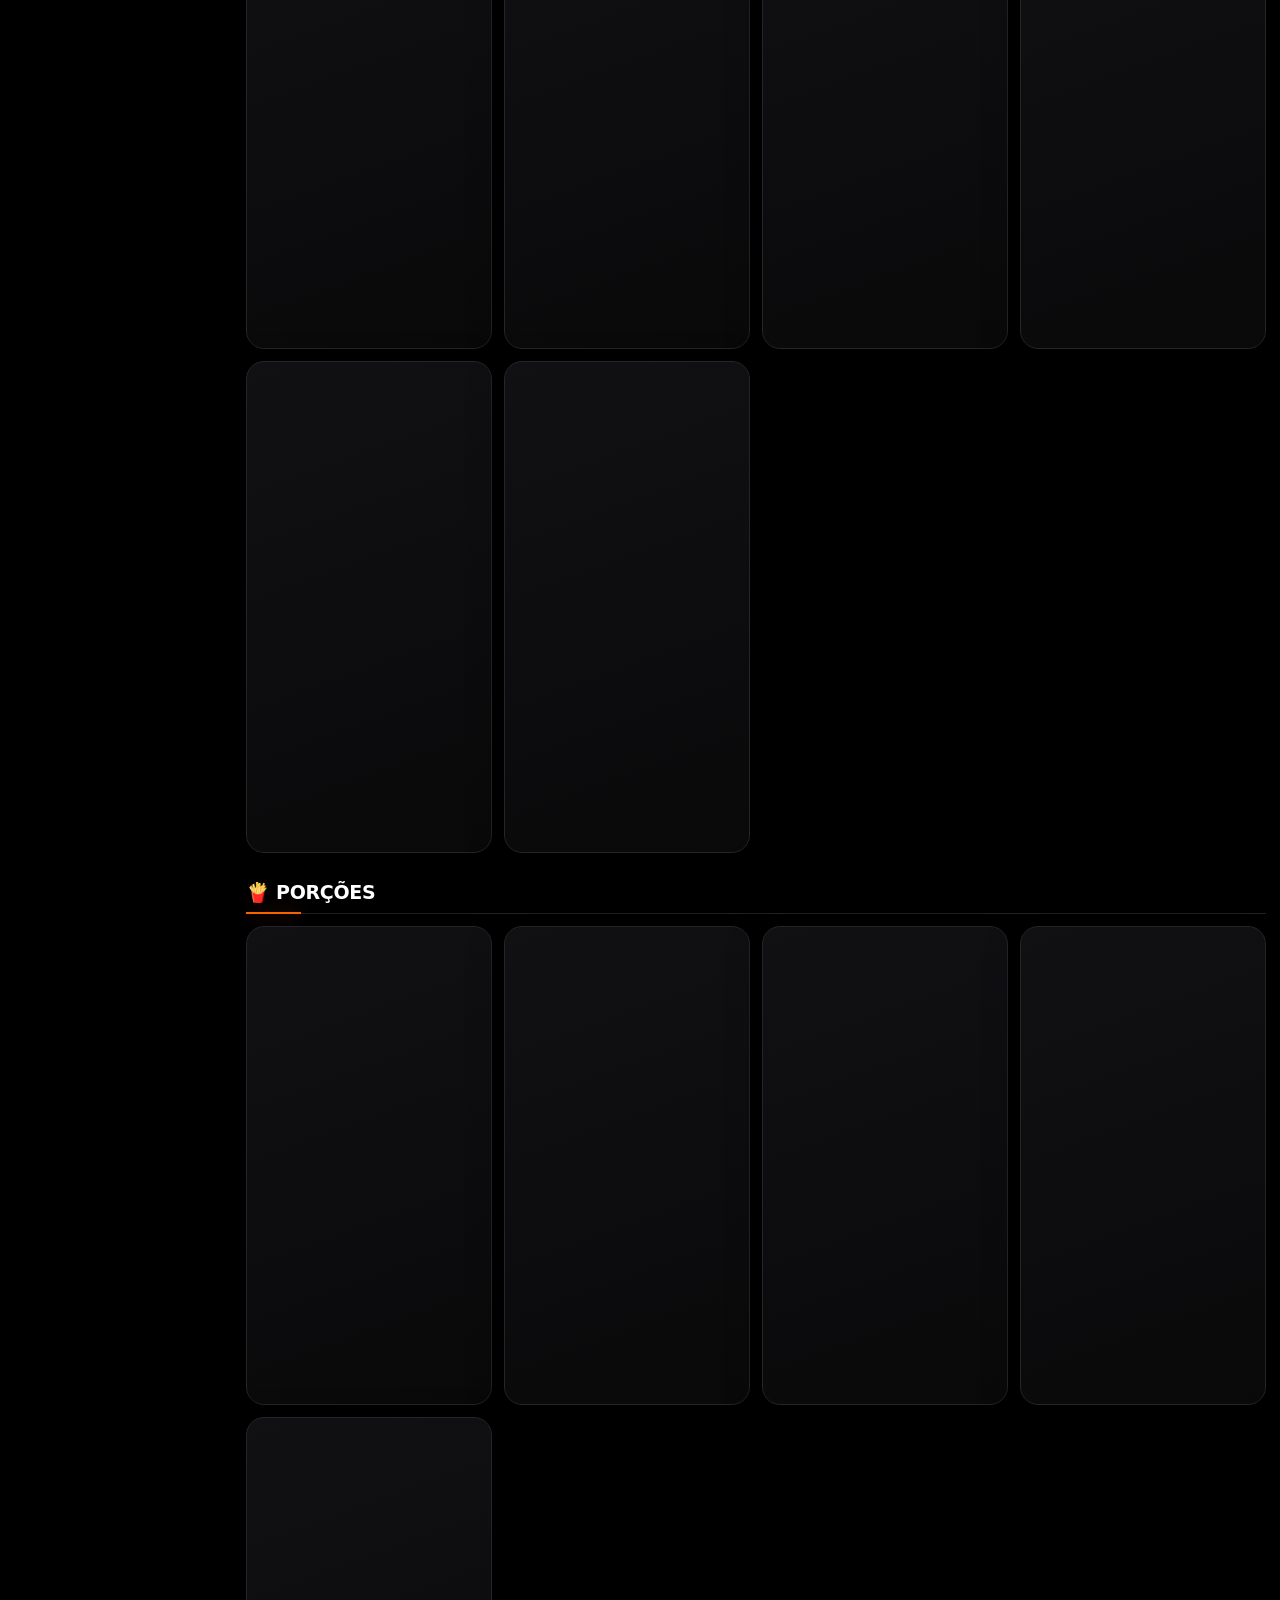
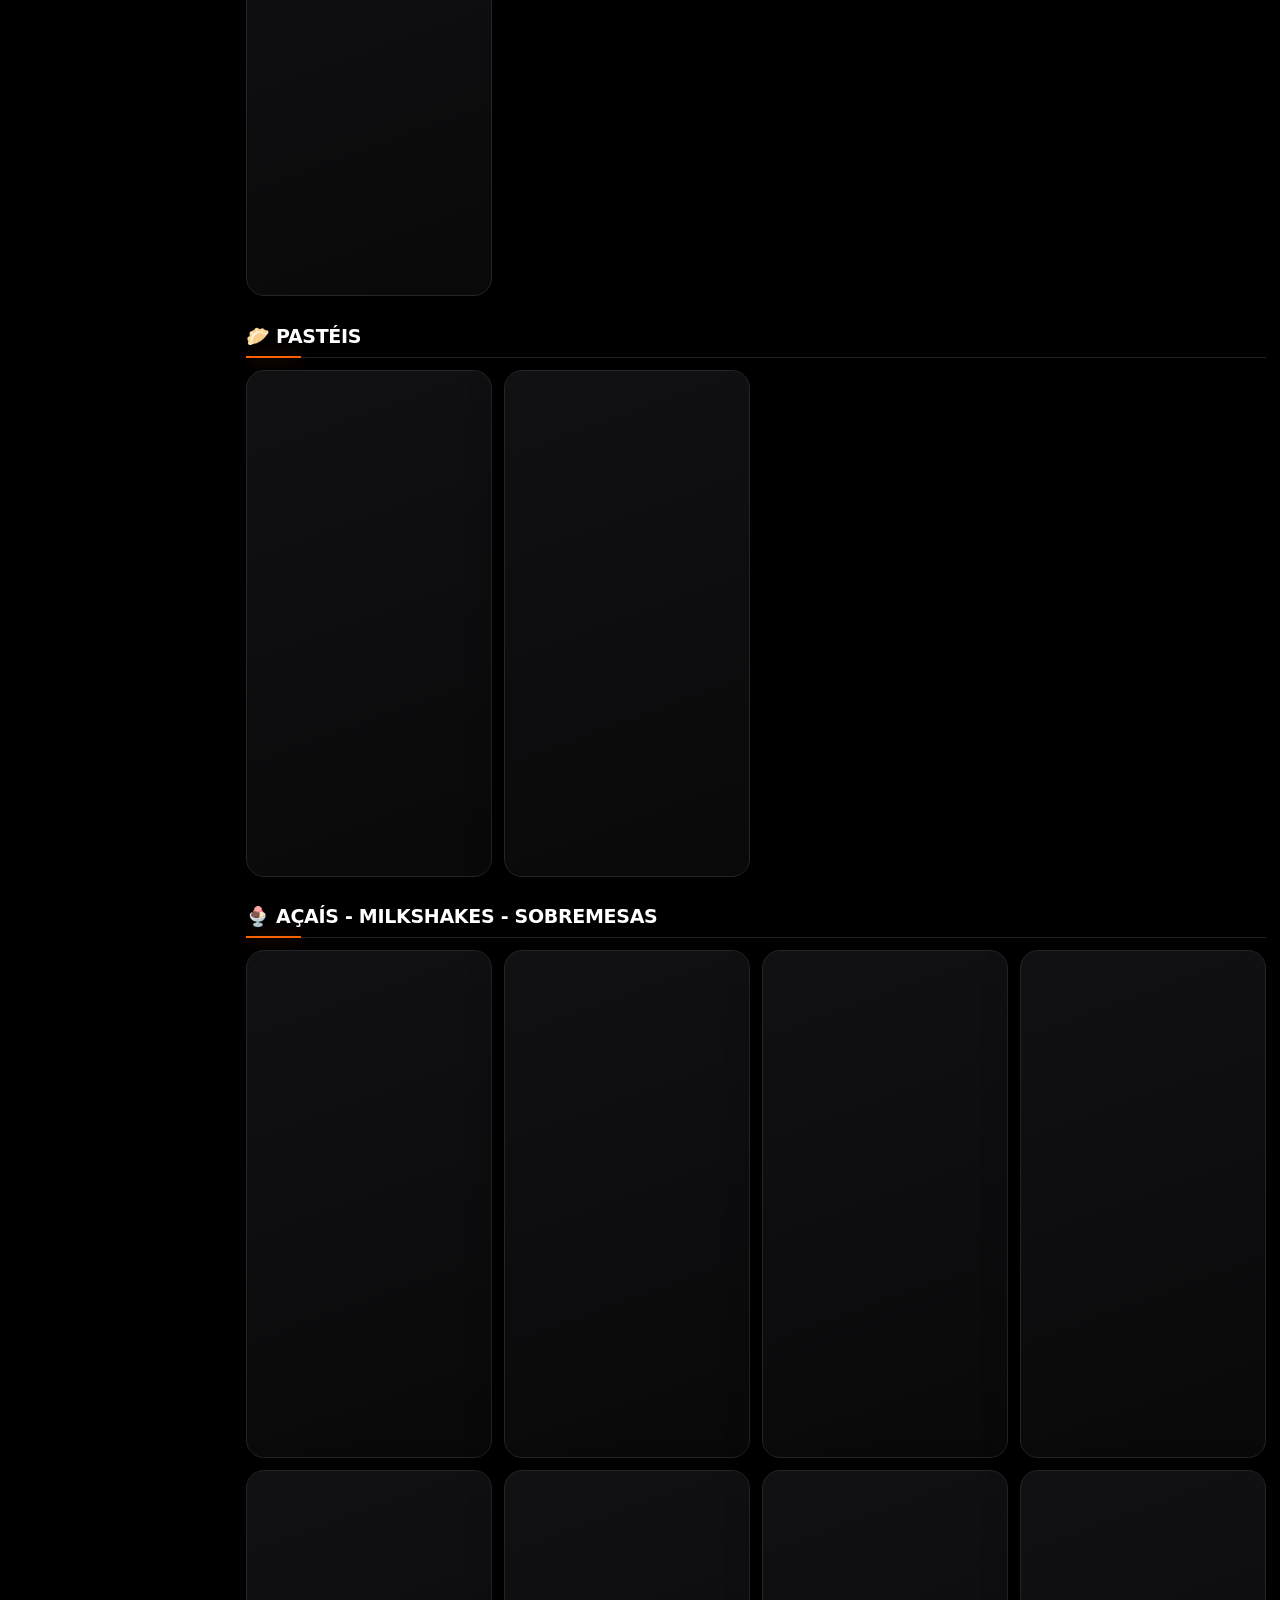
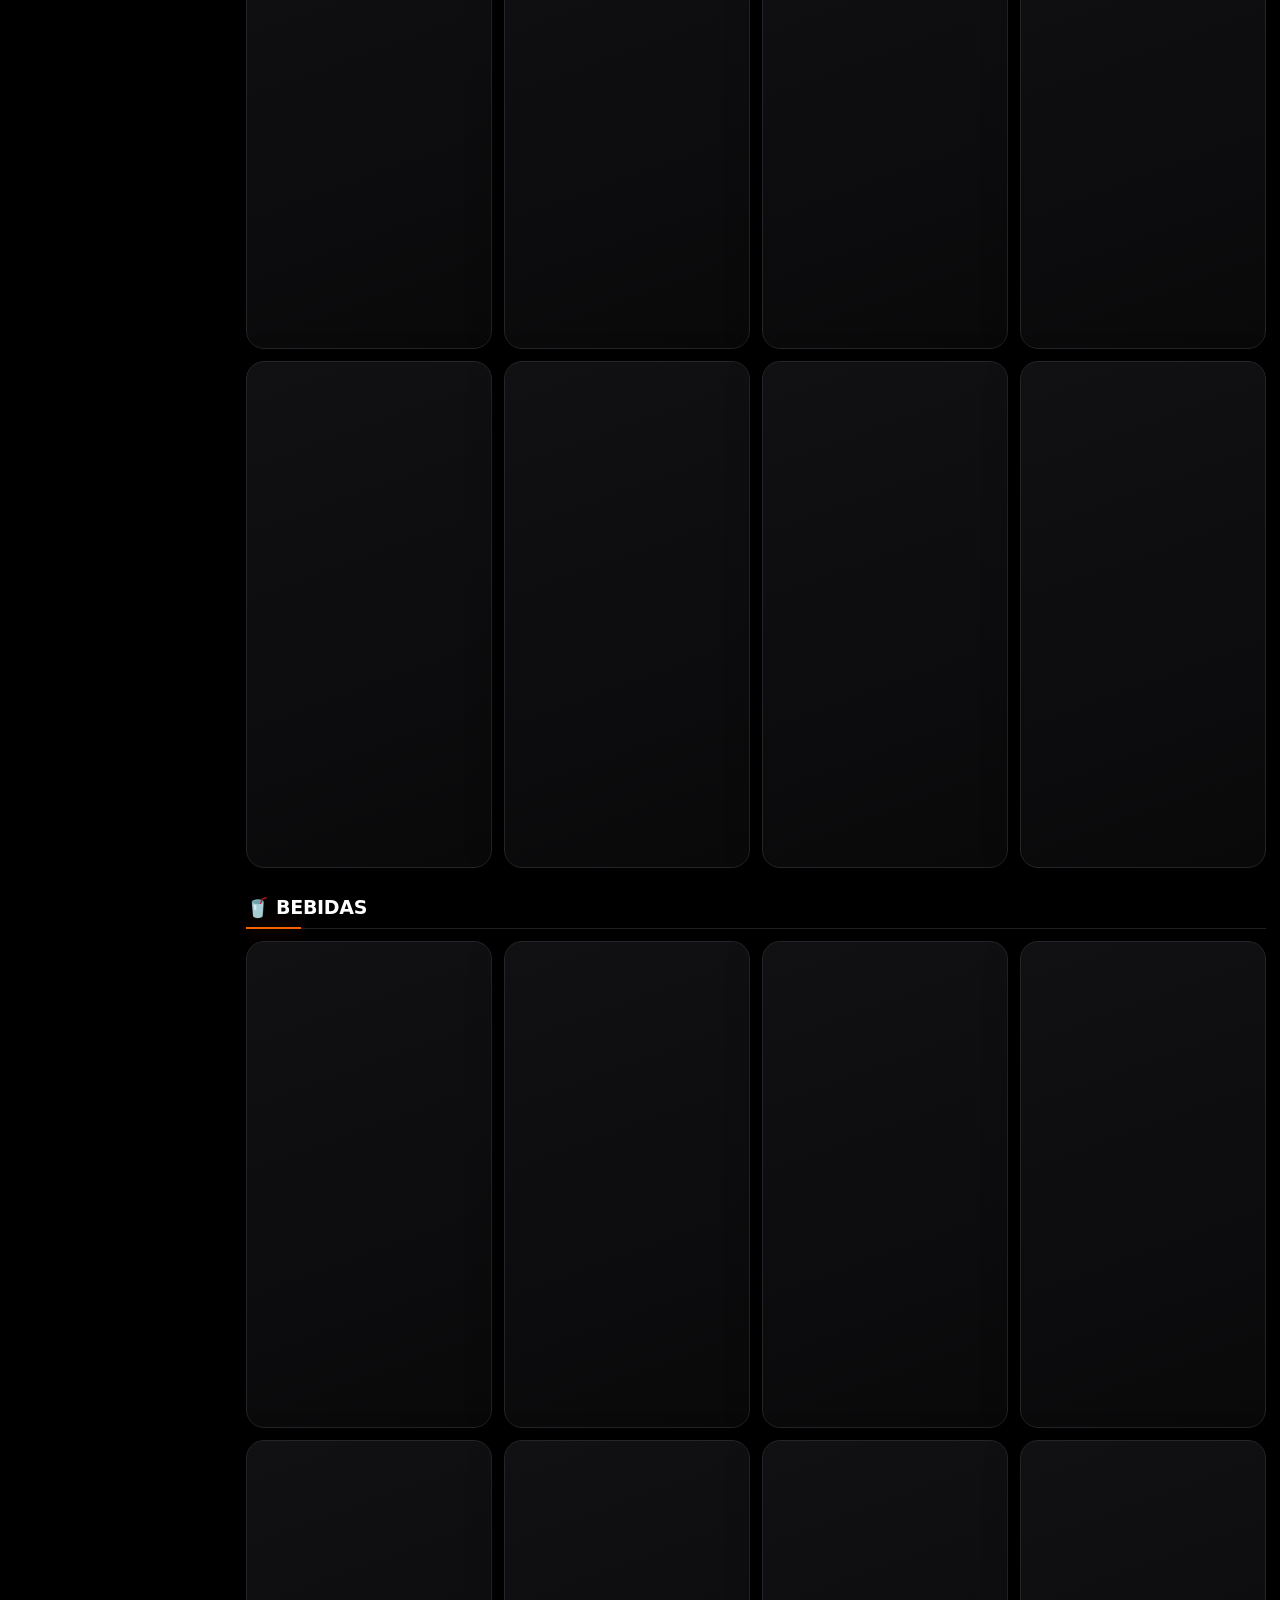
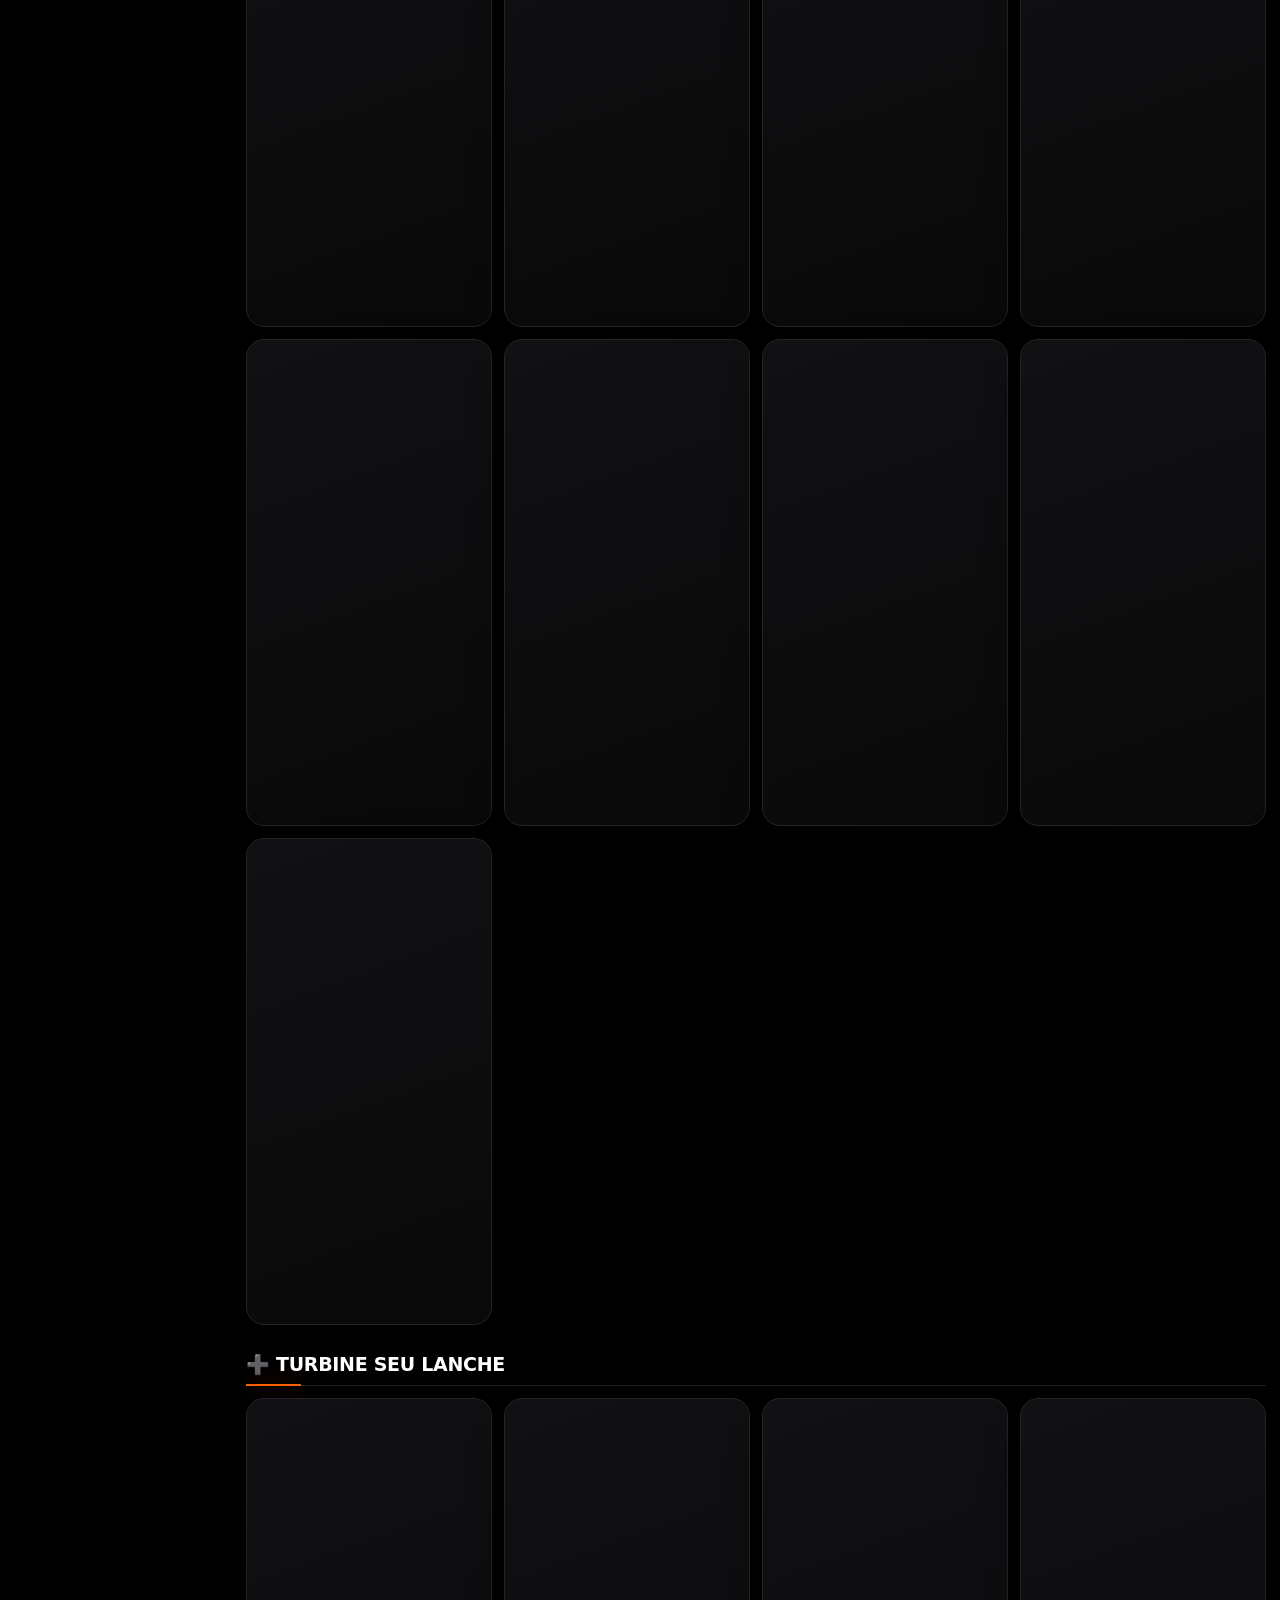
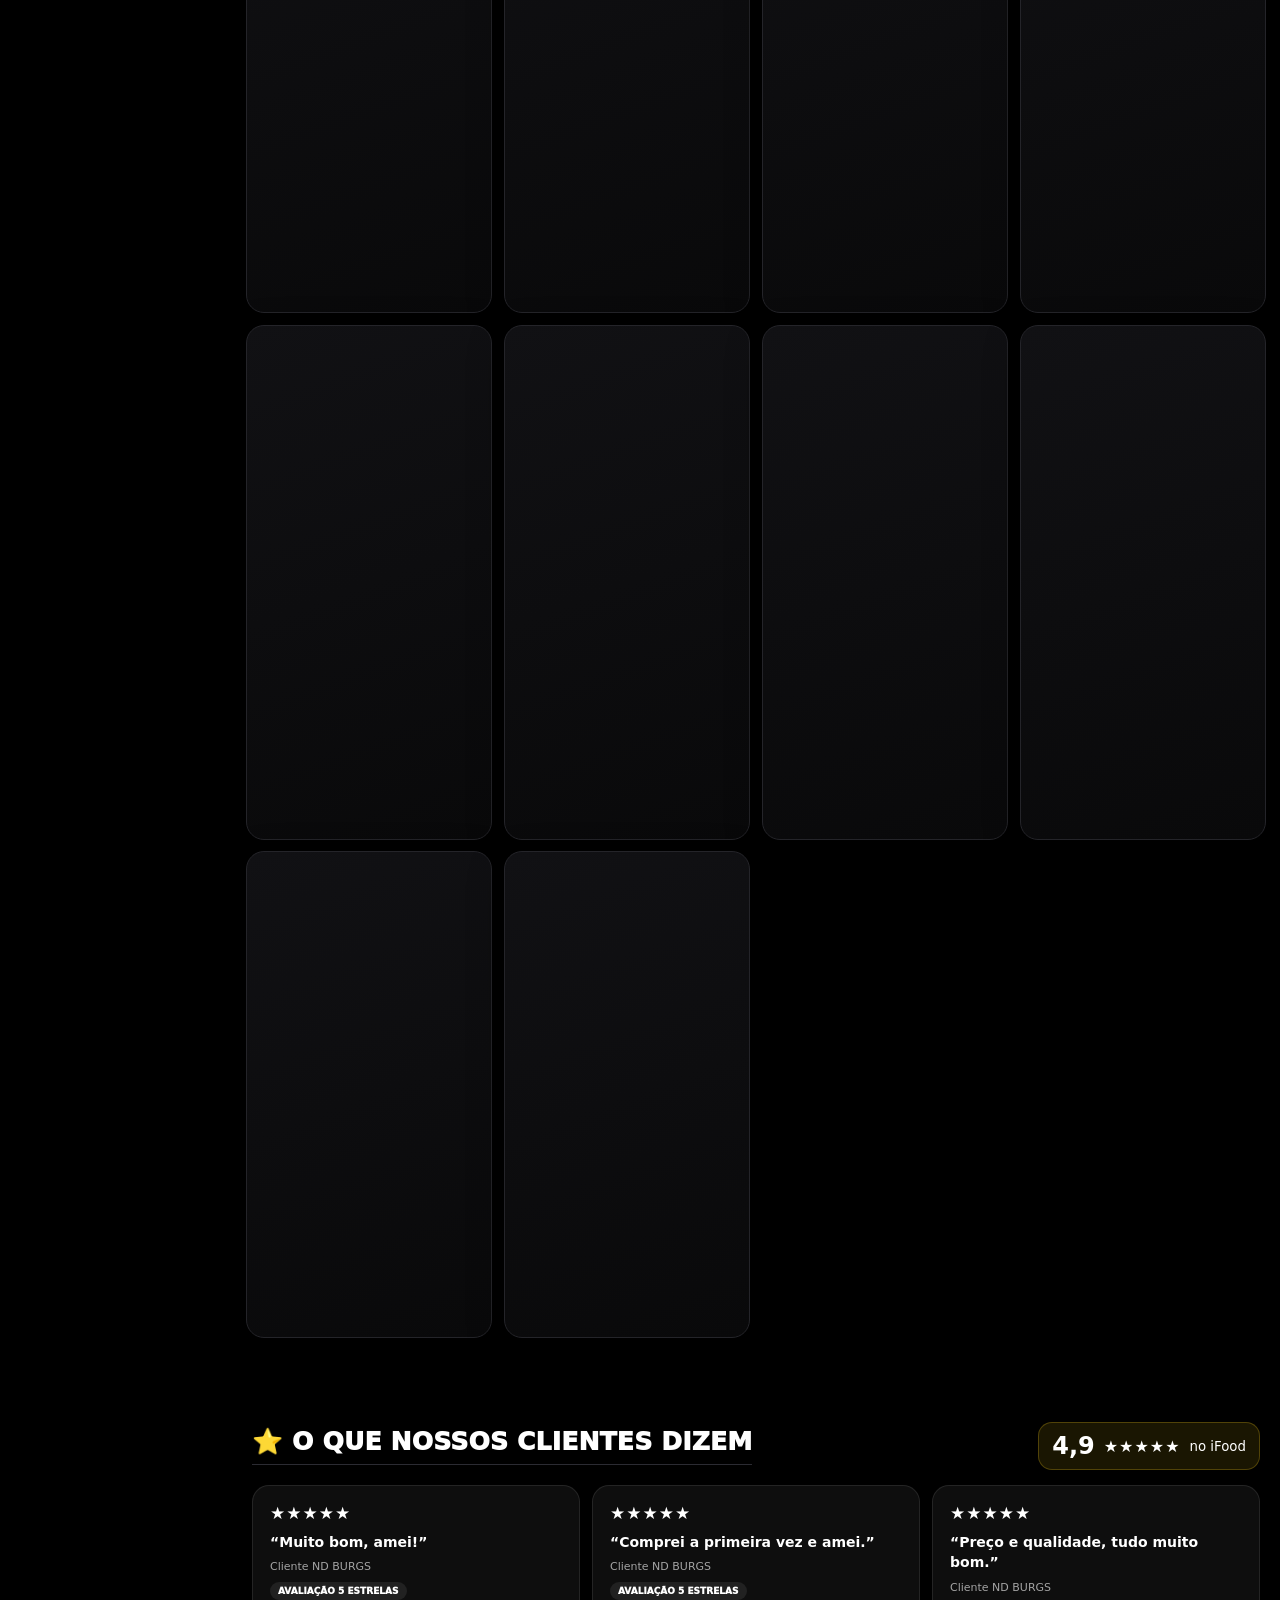
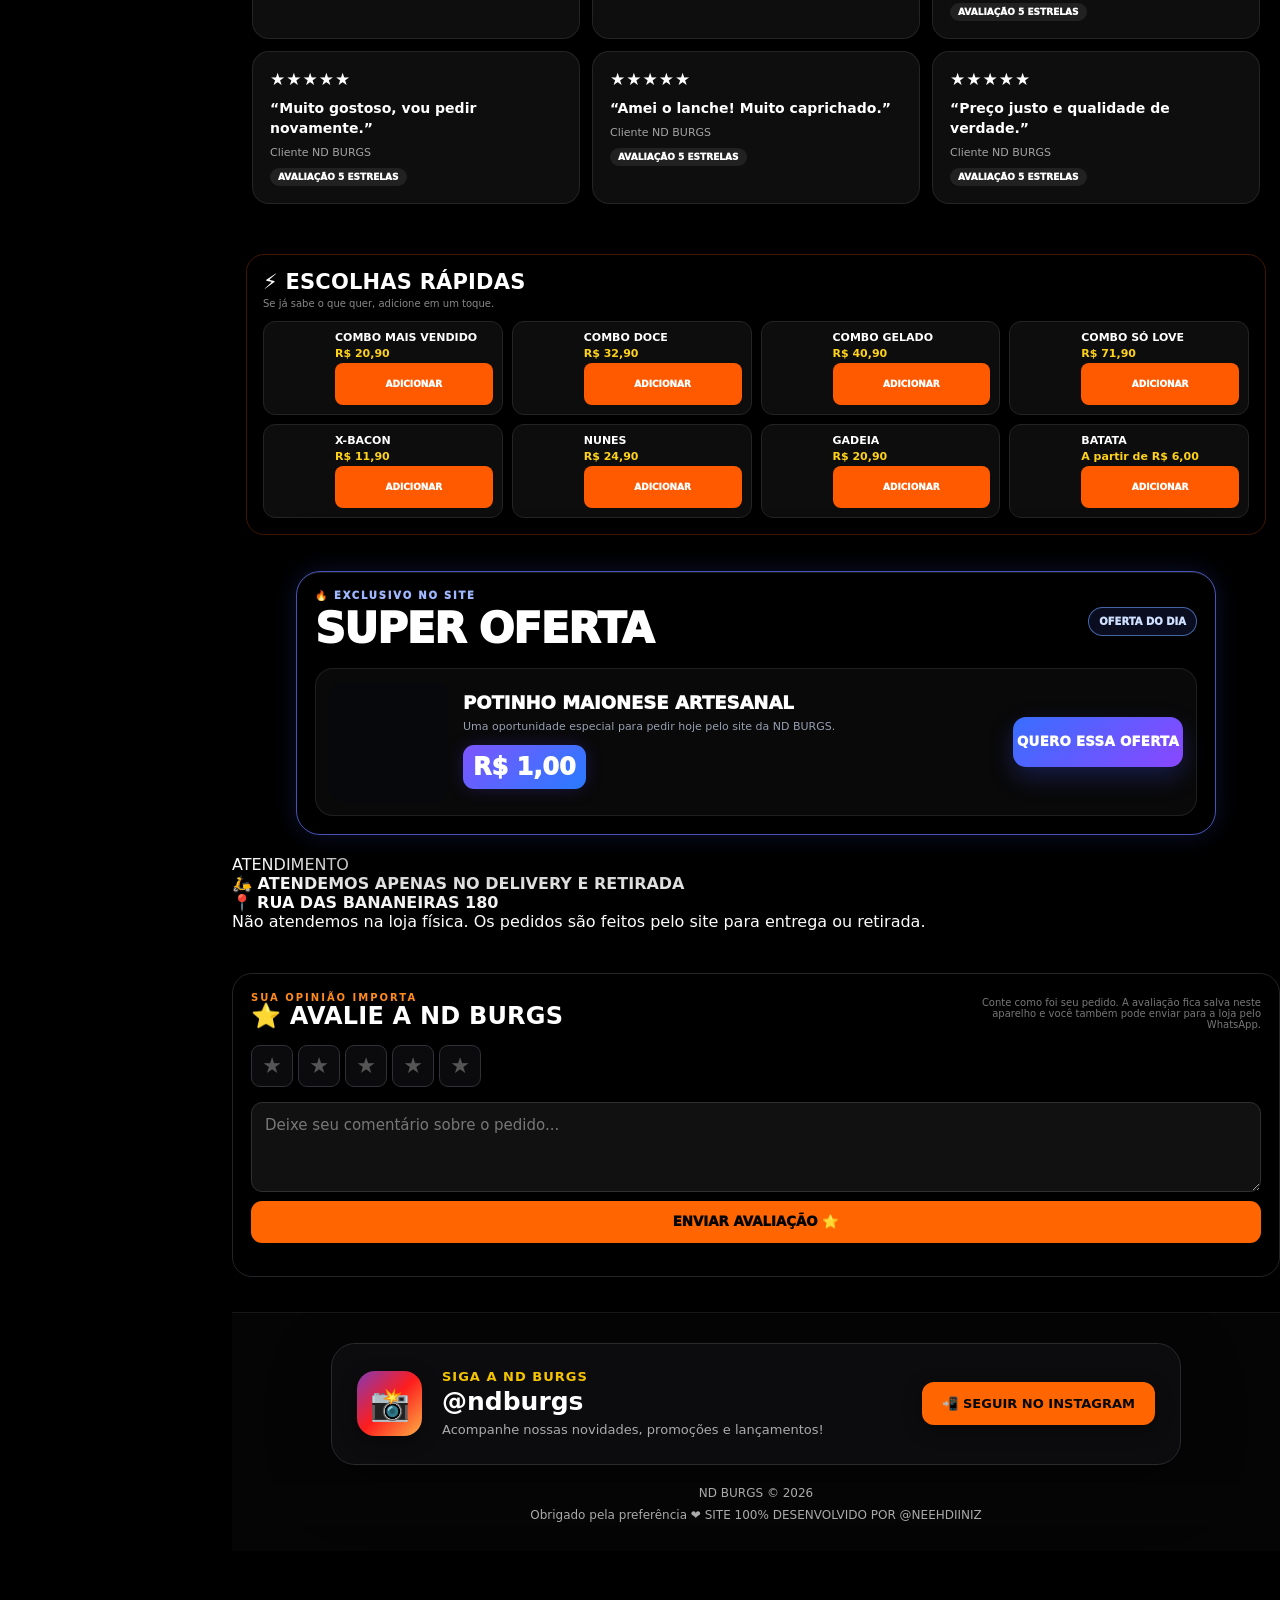
==== commit 3bae764e: "Update index.html" ====
--- a/index.html
+++ b/index.html
@@ -1,12563 +1,12287 @@
-<html lang="pt-BR">
-<head>
-<!-- ND BURGS: controle de versão + proteção contra layout antigo no primeiro paint -->
-<meta name="nd-site-version" content="20261128-R52">
-<meta http-equiv="Cache-Control" content="no-cache, no-store, must-revalidate">
-<meta http-equiv="Pragma" content="no-cache">
-<meta http-equiv="Expires" content="0">
-<script>
-(function () {
-  const ND_SITE_VERSION = "20261128-R52";
-  const KEY = "ndburgs_site_version";
-  const RESET_KEY = "ndburgs_cache_reset_20261128_R48";
-  document.documentElement.classList.add("nd-booting");
-
-  async function resetOldCacheAndReload() {
-    try {
-      const tasks = [];
-      if ("serviceWorker" in navigator && navigator.serviceWorker.getRegistrations) {
-        const regs = await navigator.serviceWorker.getRegistrations();
-        tasks.push(Promise.all(regs.map(r => r.unregister())));
-      }
-      if ("caches" in window && caches.keys) {
-        const keys = await caches.keys();
-        tasks.push(Promise.all(keys.map(k => caches.delete(k))));
-      }
-      await Promise.all(tasks);
-    } catch (e) {}
-    const u = new URL(window.location.href);
-    u.searchParams.set("_ndv", ND_SITE_VERSION);
-    u.searchParams.set("_ndfresh", Date.now().toString());
-    window.location.replace(u.toString());
-  }
-
-  try {
-    const old = localStorage.getItem(KEY);
-    if (old !== ND_SITE_VERSION && !sessionStorage.getItem(RESET_KEY)) {
-      localStorage.setItem(KEY, ND_SITE_VERSION);
-      sessionStorage.setItem(RESET_KEY, "1");
-      resetOldCacheAndReload();
-      return;
-    }
-    localStorage.setItem(KEY, ND_SITE_VERSION);
-  } catch (e) {}
-})();
-</script>
-<style id="nd-boot-protection">
-  html.nd-booting{background:#070707!important}
-  html.nd-booting body > *:not(#ndR5Loader){visibility:hidden!important}
-  html.nd-booting #ndR5Loader{visibility:visible!important}
-  #ndR5Loader{position:fixed;inset:0;z-index:9999999}
-</style>
-
-<meta charset="UTF-8">
-<meta name="viewport" content="width=device-width, initial-scale=1.0">
-<meta name="theme-color" content="#090909">
-<meta name="mobile-web-app-capable" content="yes">
-<meta name="apple-mobile-web-app-capable" content="yes">
-<meta name="apple-mobile-web-app-status-bar-style" content="black-translucent">
-<meta name="apple-mobile-web-app-title" content="ND BURGS">
-<link rel="manifest" href="./manifest.json?v=20261128-R52">
-<link rel="apple-touch-icon" sizes="192x192" href="./icon-192.png?v=20261128-R52">
-<link rel="icon" type="image/png" sizes="192x192" href="./icon-192.png?v=20261128-R52">
-<link rel="icon" type="image/png" sizes="512x512" href="./icon-512.png?v=20261128-R52">
-<link rel="icon" type="image/png" href="./favicon.png?v=20261128-R52">
-<link rel="shortcut icon" type="image/png" href="./favicon.png?v=20261128-R52">
-
-<title>ND BURGS | Faça seu pedido</title>
-
-<style>
-*{box-sizing:border-box;margin:0;padding:0}
-html{scroll-behavior:smooth}
-body{font-family:Arial,Helvetica,sans-serif;background:#090909;color:#fff;padding-bottom:115px}
-
-/* HEADER */
-header{background:#000;padding:12px 20px;text-align:center;border-bottom:2px solid #f5c400;position:sticky;top:0;z-index:1000}
-.logo{width:150px;max-width:70%;height:auto}
-
-/* HORÁRIOS */
-.horarios{max-width:1100px;margin:15px auto 0;padding:0 15px}
-.horarios-box{background:linear-gradient(145deg,#151515,#0d0d0d);border:1px solid #f5c400;border-radius:12px;padding:14px 18px;text-align:center;box-shadow:0 4px 15px rgba(0,0,0,.4)}
-.horarios-titulo{color:#f5c400;font-weight:bold;font-size:17px;margin-bottom:8px}
-.horarios-linha{font-size:14px;color:#ddd;line-height:1.7}
-.status-aberto{color:#25d366;font-weight:bold;margin-top:5px}
-.status-fechado{color:#ff4b4b;font-weight:bold;margin-top:5px}
-
-/* CONTAINER */
-.container{width:100%;max-width:1100px;margin:auto;padding:15px}
-h1{text-align:center;margin:20px 0;color:#f5c400}
-h2{color:#f5c400;margin:25px 0 12px;border-bottom:1px solid #333;padding-bottom:8px}
-
-/* CATEGORIAS */
-.categoria{margin-top:20px;scroll-margin-top:90px}
-.categoria-titulo{display:flex;align-items:center;gap:8px;color:#f5c400;font-size:20px;font-weight:bold;border-bottom:1px solid #333;padding-bottom:8px;margin-bottom:12px}
-
-/* PRODUTOS */
-.produtos{display:grid;grid-template-columns:repeat(auto-fit,minmax(250px,1fr));gap:15px}
-.produto{background:linear-gradient(145deg,#1c1c1c,#111);border:1px solid #333;border-radius:12px;padding:12px;box-shadow:0 3px 12px rgba(0,0,0,.35);overflow:hidden;transition:.2s}
-.produto:hover{transform:translateY(-2px);border-color:#f5c400}
-.produto-imagem{width:100%;height:180px;object-fit:contain;display:block;background:#111;border-radius:9px;margin-bottom:10px}
-.produto h3{color:#fff;margin-bottom:7px;font-size:18px}
-.produto p{color:#aaa;min-height:40px;font-size:13px;line-height:1.4}
-.preco{color:#f5c400;font-weight:bold;font-size:19px;margin:10px 0}
-.btn{width:100%;border:none;border-radius:8px;padding:12px;cursor:pointer;font-weight:bold;font-size:15px}
-.btn-add{background:#f5c400;color:#000}
-.btn-add:hover{background:#ffd92b}
-
-/* CARRINHO */
-.carrinho{background:#181818;border:1px solid #333;border-radius:12px;padding:20px;margin-top:30px}
-.item-carrinho{display:flex;justify-content:space-between;gap:10px;align-items:center;padding:12px 0;border-bottom:1px solid #333}
-.item-info{flex:1}
-.item-info strong{display:block;margin-bottom:4px}
-.item-info small{color:#aaa}
-.controles{display:flex;align-items:center;gap:8px}
-.controles button{width:30px;height:30px;border:none;border-radius:6px;background:#f5c400;color:#000;font-weight:bold;cursor:pointer}
-.remover{background:#c62828!important;color:#fff!important}
-.resumo{margin-top:20px}
-.linha{display:flex;justify-content:space-between;padding:8px 0}
-.total{font-size:24px;font-weight:bold;color:#f5c400;border-top:1px solid #555;margin-top:10px;padding-top:15px}
-.vazio{text-align:center;color:#999;padding:20px}
-
-/* CARRINHO FLUTUANTE */
-.carrinho-flutuante{position:fixed;left:50%;bottom:15px;transform:translateX(-50%) translateY(150px);width:calc(100% - 30px);max-width:650px;background:#111;border:2px solid #f5c400;border-radius:16px;padding:12px 14px;z-index:9000;box-shadow:0 8px 35px rgba(0,0,0,.75);display:flex;align-items:center;justify-content:space-between;gap:12px;opacity:0;pointer-events:none;transition:.3s ease}
-.carrinho-flutuante.ativo{transform:translateX(-50%) translateY(0);opacity:1;pointer-events:auto}
-.carrinho-flutuante-info{min-width:0}
-.carrinho-flutuante-info strong{display:block;color:#fff;font-size:15px}
-.carrinho-flutuante-info span{display:block;color:#aaa;font-size:12px;margin-top:3px}
-.carrinho-flutuante-direita{display:flex;align-items:center;gap:10px}
-.carrinho-flutuante-total{color:#f5c400;font-size:18px;font-weight:bold;white-space:nowrap}
-.btn-ver-carrinho{border:none;background:#f5c400;color:#000;font-weight:bold;border-radius:9px;padding:11px 13px;cursor:pointer;white-space:nowrap}
-.btn-ver-carrinho:hover{background:#ffd92b}
-
-/* MODAL CARRINHO */
-.modal-carrinho{position:fixed;inset:0;background:rgba(0,0,0,.82);z-index:100001;display:none;align-items:flex-end;justify-content:center;padding:0}
-.modal-carrinho.ativo{display:flex}
-.painel-carrinho{width:100%;max-width:650px;max-height:90vh;overflow:auto;background:#151515;border:2px solid #f5c400;border-bottom:0;border-radius:20px 20px 0 0;padding:20px;box-shadow:0 -10px 40px rgba(0,0,0,.6)}
-.cabecalho-carrinho{display:flex;align-items:center;justify-content:space-between;gap:10px;margin-bottom:15px}
-.cabecalho-carrinho h2{margin:0;border:0;padding:0}
-.fechar-carrinho{width:38px;height:38px;border:none;border-radius:50%;background:#8b0000;color:#fff;font-size:22px;cursor:pointer}
-.item-carrinho-modal{border-bottom:1px solid #333;padding:12px 0}
-.item-carrinho-modal-topo{display:flex;justify-content:space-between;gap:10px}
-.item-carrinho-modal strong{font-size:14px}
-.item-carrinho-modal small{display:block;color:#aaa;margin-top:4px;line-height:1.4}
-.controles-modal{display:flex;align-items:center;gap:8px;margin-top:9px}
-.controles-modal button{width:34px;height:34px;border:none;border-radius:7px;background:#f5c400;color:#000;font-weight:bold;font-size:17px;cursor:pointer}
-.controles-modal .remover{background:#c62828!important;color:#fff!important;width:34px}
-.resumo-modal{margin-top:15px;padding-top:10px;border-top:1px solid #444}
-.resumo-modal .linha{padding:6px 0}
-.resumo-modal .total-modal{color:#f5c400;font-size:21px;font-weight:bold;padding-top:12px;margin-top:7px;border-top:1px solid #555}
-
-/* BOTÕES DO CARRINHO */
-.btn-continuar-comprando{
-margin-top:15px;
-background:#ff8c00;
-color:#fff;
-font-size:17px
-}
-
-.btn-finalizar-pedido{
-margin-top:15px;
-background:#0b3d91;
-color:#fff;
-font-size:18px
-}
-
-.btn-finalizar-pedido:hover{
-background:#124fa8;
-}
-
-/* TOAST */
-.toast-carrinho{position:fixed;left:50%;top:80px;transform:translate(-50%,-20px);background:#25D366;color:#fff;font-weight:bold;padding:11px 18px;border-radius:30px;z-index:100005;opacity:0;pointer-events:none;transition:.25s ease;box-shadow:0 5px 20px rgba(0,0,0,.5)}
-.toast-carrinho.mostrar{opacity:1;transform:translate(-50%,0)}
-
-/* FORMULÁRIO */
-.formulario{background:#181818;border:1px solid #333;border-radius:12px;padding:20px;margin-top:20px;scroll-margin-top:90px}
-label{display:block;margin-top:14px;margin-bottom:6px;font-weight:bold}
-input,select,textarea{width:100%;padding:13px;border-radius:8px;border:1px solid #444;background:#0d0d0d;color:#fff;font-size:15px}
-textarea{resize:vertical;min-height:80px}
-.endereco-extra{display:none}
-.aviso-taxa{background:#292000;border:1px solid #f5c400;color:#f5c400;padding:12px;border-radius:8px;margin-top:12px;display:none}
-.btn-whatsapp{background:#25D366;color:#fff;margin-top:20px;font-size:18px}
-.btn-limpar{background:#8b0000;color:#fff;margin-top:10px}
-
-/* MENU CATEGORIAS */
-.categoria-menu{display:grid;grid-template-columns:repeat(2,1fr);gap:10px;margin-bottom:20px}
-.categoria-btn{background:#181818;border:1px solid #333;color:#fff;border-radius:10px;padding:13px 10px;cursor:pointer;font-weight:bold}
-.categoria-btn:hover{border-color:#f5c400;color:#f5c400}
-
-/* INSTAGRAM */
-footer{text-align:center;padding:20px 15px;color:#777;font-size:13px}
-.rodape-instagram{padding:30px 15px 25px}
-.instagram-destaque{width:100%;max-width:850px;margin:0 auto;padding:25px;border-radius:20px;background:linear-gradient(145deg,#181818,#0d0d0d);border:2px solid #f5c400;box-shadow:0 8px 30px rgba(0,0,0,.55);display:flex;align-items:center;justify-content:space-between;gap:20px}
-.instagram-icone{width:65px;height:65px;min-width:65px;display:flex;align-items:center;justify-content:center;border-radius:18px;background:linear-gradient(135deg,#833ab4,#fd1d1d,#fcb045);font-size:32px;box-shadow:0 5px 18px rgba(0,0,0,.4)}
-.instagram-texto{flex:1;text-align:left}
-.instagram-texto span{display:block;color:#f5c400;font-size:13px;font-weight:900;letter-spacing:1px;margin-bottom:3px}
-.instagram-texto strong{display:block;color:#fff;font-size:25px;margin-bottom:4px}
-.instagram-texto p{margin:0;color:#aaa;font-size:13px;line-height:1.5}
-.instagram-botao{display:inline-flex;align-items:center;justify-content:center;padding:14px 20px;border-radius:12px;background:linear-gradient(135deg,#833ab4,#fd1d1d,#fcb045);color:#fff;text-decoration:none;font-weight:900;font-size:13px;white-space:nowrap;transition:.2s;box-shadow:0 5px 18px rgba(0,0,0,.35)}
-.instagram-botao:hover{transform:scale(1.04);filter:brightness(1.1)}
-.instagram-botao:active{transform:scale(.98)}
-.rodape-final{text-align:center;color:#777;font-size:12px;line-height:1.8;margin-top:18px}
-
-/* BLOQUEIO HORÁRIO */
-#bloqueioHorario{position:fixed;inset:0;background:rgba(0,0,0,.97);z-index:99999;display:none;align-items:center;justify-content:center;padding:20px}
-.bloqueio-box{width:100%;max-width:480px;background:#151515;border:2px solid #f5c400;border-radius:18px;padding:30px 20px;text-align:center;box-shadow:0 0 40px rgba(245,196,0,.15)}
-.bloqueio-box h2{border:none;color:#f5c400;margin:0 0 15px}
-.bloqueio-box p{color:#ccc;line-height:1.6}
-.bloqueio-horarios{margin-top:18px;padding:15px;background:#0c0c0c;border-radius:10px;color:#ddd;line-height:1.8}
-.bloqueio-logo{width:130px;max-width:60%;margin-bottom:15px}
-
-/* MOBILE */
-@media(max-width:600px){
-body{padding-bottom:105px}
-.item-carrinho{flex-direction:column;align-items:flex-start}
-.controles{width:100%}
-.controles button{width:35px;height:35px}
-.produtos{grid-template-columns:repeat(2,1fr);gap:8px}
-.produto{padding:9px}
-.produto-imagem{height:125px}
-.produto h3{font-size:14px}
-.produto p{font-size:11px;min-height:45px}
-.preco{font-size:16px}
-.btn{padding:10px 5px;font-size:12px}
-.categoria-titulo{font-size:17px}
-.categoria-menu{grid-template-columns:1fr 1fr}
-.carrinho-flutuante{width:calc(100% - 16px);bottom:8px;padding:10px;border-radius:13px}
-.carrinho-flutuante-info strong{font-size:13px}
-.carrinho-flutuante-info span{font-size:11px}
-.carrinho-flutuante-direita{gap:7px}
-.carrinho-flutuante-total{font-size:15px}
-.btn-ver-carrinho{padding:10px 9px;font-size:11px}
-.painel-carrinho{padding:16px}
-}
-
-/* PERSONALIZAÇÃO */
-.modal-personalizacao{position:fixed;inset:0;background:rgba(0,0,0,.82);z-index:100000;display:none;align-items:center;justify-content:center;padding:15px}
-.modal-box{width:100%;max-width:560px;max-height:92vh;overflow:auto;background:#151515;border:2px solid #f5c400;border-radius:18px;padding:20px;box-shadow:0 0 40px rgba(245,196,0,.2)}
-.modal-topo{display:flex;align-items:center;justify-content:space-between;gap:10px;margin-bottom:15px}
-.modal-topo h2{margin:0;border:0;padding:0}
-.modal-fechar{width:38px;height:38px;border:0;border-radius:50%;background:#8b0000;color:#fff;font-size:20px;cursor:pointer}
-.modal-secao{margin-top:18px;padding-top:15px;border-top:1px solid #333}
-.modal-secao h3{color:#f5c400;margin-bottom:10px;font-size:17px}
-.opcoes-tamanho{display:grid;grid-template-columns:repeat(3,1fr);gap:8px}
-.opcao-tamanho{position:relative}
-.opcao-tamanho input{position:absolute;opacity:0;pointer-events:none}
-.opcao-tamanho label{margin:0;display:block;padding:12px 8px;text-align:center;border:1px solid #444;border-radius:9px;background:#0d0d0d;cursor:pointer;font-weight:bold}
-.opcao-tamanho input:checked+label{border-color:#f5c400;background:#302900;color:#f5c400}
-.lista-acompanhamentos{display:grid;grid-template-columns:1fr 1fr;gap:8px}
-.opcao-acomp input[type="checkbox"]{width:20px;height:20px;min-width:20px;accent-color:#e50914;cursor:pointer}
-.opcao-acomp{display:flex;align-items:center;gap:8px;padding:10px;border:1px solid #333;border-radius:8px;background:#0d0d0d;cursor:pointer}
-.opcao-acomp input{width:auto;margin:0}
-.opcao-acomp span{font-size:13px}
-.preco-adicional{color:#f5c400;font-weight:bold}
-.modal-total{display:flex;justify-content:space-between;align-items:center;margin-top:18px;padding:14px;border-radius:10px;background:#0b0b0b;border:1px solid #333;font-size:19px}
-.modal-total strong:last-child{color:#f5c400}
-.btn-confirmar-personalizacao{margin-top:12px;background:#f5c400;color:#000}
-
-/* MODAL FINALIZAR PEDIDO */
-.modal-finalizar{
-position:fixed;
-inset:0;
-background:rgba(0,0,0,.88);
-z-index:100002;
-display:none;
-align-items:center;
-justify-content:center;
-padding:15px;
-}
-
-.modal-finalizar.ativo{
-display:flex;
-}
-
-.painel-finalizar{
-width:100%;
-max-width:600px;
-max-height:92vh;
-overflow:auto;
-background:#151515;
-border:2px solid #f5c400;
-border-radius:18px;
-padding:20px;
-box-shadow:0 0 40px rgba(0,0,0,.7);
-}
-
-.cabecalho-finalizar{
-display:flex;
-align-items:center;
-justify-content:space-between;
-gap:10px;
-margin-bottom:15px;
-}
-
-.cabecalho-finalizar h2{
-margin:0;
-border:0;
-padding:0;
-}
-
-.btn-finalizar-modal{
-background:#0b3d91;
-color:#fff;
-margin-top:20px;
-font-size:18px;
-}
-
-.btn-finalizar-modal:hover{
-background:#124fa8;
-}
-
-.btn-fechar-finalizar{
-width:38px;
-height:38px;
-border:none;
-border-radius:50%;
-background:#8b0000;
-color:#fff;
-font-size:22px;
-cursor:pointer;
-}
-
-@media(max-width:600px){
-.lista-acompanhamentos{grid-template-columns:1fr}
-.opcoes-tamanho{grid-template-columns:repeat(3,1fr)}
-.modal-box{padding:16px}
-
-.painel-finalizar{
-padding:16px;
-}
-
-.instagram-destaque{
-flex-direction:column;
-text-align:center;
-padding:25px 18px;
-gap:15px;
-}
-
-.instagram-icone{
-width:60px;
-height:60px;
-min-width:60px;
-font-size:28px;
-}
-
-.instagram-texto{
-text-align:center;
-}
-
-.instagram-texto strong{
-font-size:23px;
-}
-
-.instagram-texto p{
-font-size:12px;
-}
-
-.instagram-botao{
-width:100%;
-padding:15px 10px;
-font-size:14px;
-}
-}
-
-/* ===== ND BURGS MODERN UI 2026 ===== */
-:root{--gold:#f5c400;--gold2:#ffd83d;--bg:#070707;--panel:#111214;--panel2:#17181b;--line:rgba(255,255,255,.09);--muted:#9a9da5;--green:#25d366;--danger:#ff4d4d;--shadow:0 18px 60px rgba(0,0,0,.42)}
-body{background:radial-gradient(circle at 50% -10%,rgba(245,196,0,.10),transparent 34%),linear-gradient(180deg,#050505 0%,#0b0c0e 55%,#070707 100%);font-family:Inter,system-ui,-apple-system,BlinkMacSystemFont,"Segoe UI",Arial,sans-serif;color:#fff}
-header{padding:10px 16px 8px;background:rgba(4,4,4,.82);backdrop-filter:blur(18px);border-bottom:1px solid rgba(245,196,0,.35);box-shadow:0 8px 30px rgba(0,0,0,.35)}
-.logo{width:125px;filter:drop-shadow(0 5px 16px rgba(245,196,0,.12))}
-.horarios{margin:12px auto 0}.horarios-box{border:1px solid rgba(245,196,0,.45);background:linear-gradient(135deg,rgba(255,255,255,.055),rgba(255,255,255,.018));backdrop-filter:blur(14px);border-radius:18px;box-shadow:var(--shadow);padding:13px 16px}.status-aberto{font-size:14px;background:rgba(37,211,102,.10);border:1px solid rgba(37,211,102,.22);display:inline-block;padding:6px 11px;border-radius:999px}.status-fechado{font-size:14px;background:rgba(255,75,75,.08);border:1px solid rgba(255,75,75,.22);display:inline-block;padding:6px 11px;border-radius:999px}
-.container{max-width:1180px;padding:12px 16px 30px}.container>h1{font-size:clamp(28px,5vw,46px);letter-spacing:-1.5px;margin:22px 0 10px;background:linear-gradient(90deg,#fff,var(--gold2));-webkit-background-clip:text;background-clip:text;color:transparent}.container>h1:after{content:"PEÇA PELO SITE • RÁPIDO, FÁCIL E DIRETO";display:block;color:#858890;font-size:11px;letter-spacing:2px;margin-top:8px;font-weight:800}
-.modern-search{position:sticky;top:68px;z-index:800;display:flex;gap:10px;align-items:center;margin:16px 0 13px;padding:10px;border:1px solid var(--line);background:rgba(12,13,15,.88);backdrop-filter:blur(18px);border-radius:16px;box-shadow:0 10px 35px rgba(0,0,0,.28)}.modern-search input{margin:0!important;background:#08090a!important;border:1px solid rgba(255,255,255,.10)!important;border-radius:12px!important;padding:14px 15px!important}.search-count{white-space:nowrap;color:#888;font-size:12px;font-weight:700}
-.categoria-menu{display:flex;overflow-x:auto;gap:8px;padding:3px 1px 12px;margin:0 0 10px;scrollbar-width:none;position:sticky;top:126px;z-index:700;background:linear-gradient(180deg,#0b0c0e 75%,transparent)}.categoria-menu::-webkit-scrollbar{display:none}.categoria-btn{flex:0 0 auto;border:1px solid var(--line);background:rgba(255,255,255,.045);padding:11px 14px;border-radius:999px;transition:.2s}.categoria-btn:hover,.categoria-btn:focus{background:rgba(245,196,0,.10);border-color:rgba(245,196,0,.55);color:var(--gold)}
-.categoria{margin-top:26px;scroll-margin-top:150px}.categoria-titulo{font-size:22px;padding:0 0 10px;border-bottom:1px solid var(--line);position:relative}.categoria-titulo:after{content:"";position:absolute;left:0;bottom:-1px;width:70px;height:2px;background:var(--gold);box-shadow:0 0 16px rgba(245,196,0,.45)}
-.produtos{grid-template-columns:repeat(auto-fill,minmax(220px,1fr));gap:14px}.produto{position:relative;background:linear-gradient(145deg,rgba(255,255,255,.065),rgba(255,255,255,.025));border:1px solid var(--line);border-radius:18px;padding:11px;box-shadow:0 10px 35px rgba(0,0,0,.20);transition:transform .22s,border-color .22s,box-shadow .22s}.produto:hover{transform:translateY(-4px);border-color:rgba(245,196,0,.42);box-shadow:0 18px 45px rgba(0,0,0,.34)}.produto-imagem{height:205px;border-radius:14px;background:radial-gradient(circle at 50% 50%,#202124,#0b0c0d);object-fit:contain}.produto h3{font-size:17px;margin:11px 2px 5px}.produto p{font-size:12px;color:#999da6;min-height:36px}.preco{font-size:20px;margin:9px 2px;color:var(--gold2)}.btn{border-radius:12px;font-weight:900;transition:.18s}.btn-add{background:linear-gradient(135deg,var(--gold),#e9ae00);box-shadow:0 7px 18px rgba(245,196,0,.13)}.btn-add:hover{transform:translateY(-1px);filter:brightness(1.07)}
-.carrinho,.formulario{background:linear-gradient(145deg,rgba(255,255,255,.055),rgba(255,255,255,.022));border:1px solid var(--line);border-radius:20px;box-shadow:var(--shadow)}.carrinho{margin-top:26px}.formulario{margin-top:16px}input,select,textarea{border:1px solid rgba(255,255,255,.10);background:#090a0b;color:#fff;outline:none;transition:.2s}input:focus,select:focus,textarea:focus{border-color:rgba(245,196,0,.65);box-shadow:0 0 0 3px rgba(245,196,0,.08)}
-.carrinho-flutuante{bottom:14px;width:calc(100% - 24px);max-width:720px;background:rgba(14,15,17,.92);backdrop-filter:blur(18px);border:1px solid rgba(245,196,0,.55);box-shadow:0 18px 60px rgba(0,0,0,.65)}.btn-ver-carrinho{background:var(--gold);border-radius:11px;padding:12px 16px}.carrinho-flutuante-total{color:var(--gold2)}
-.modal-carrinho,.modal-finalizar,.modal-personalizacao{backdrop-filter:blur(8px)}.painel-carrinho,.painel-finalizar,.modal-box{background:linear-gradient(160deg,#17181b,#0d0e10);border:1px solid rgba(245,196,0,.55);box-shadow:0 -20px 80px rgba(0,0,0,.65)}
-.btn-whatsapp{background:linear-gradient(135deg,#25d366,#16b957);box-shadow:0 10px 28px rgba(37,211,102,.15)}.btn-finalizar-pedido,.btn-finalizar-modal{background:linear-gradient(135deg,#f5c400,#d9a900);color:#090909}.btn-continuar-comprando{background:rgba(255,255,255,.08);border:1px solid var(--line)}
-.instagram-destaque{border:1px solid rgba(245,196,0,.35);background:linear-gradient(145deg,rgba(255,255,255,.05),rgba(255,255,255,.015));box-shadow:var(--shadow)}
-/* address quick search */.address-search-wrap{margin:7px 0 9px}.address-search-wrap input{margin:0!important}.address-search-wrap small{display:block;color:#777;margin-top:5px;font-size:11px}
-/* suggestion sheet */.suggestions-modal{position:fixed;inset:0;z-index:100006;display:none;align-items:flex-end;justify-content:center;background:rgba(0,0,0,.76);backdrop-filter:blur(8px)}.suggestions-modal.show{display:flex}.suggestions-panel{width:100%;max-width:760px;max-height:88vh;overflow:auto;background:linear-gradient(160deg,#18191c,#0d0e10);border:1px solid rgba(245,196,0,.45);border-bottom:0;border-radius:24px 24px 0 0;padding:18px;box-shadow:0 -25px 80px rgba(0,0,0,.7)}.suggestions-head{display:flex;align-items:center;justify-content:space-between;gap:10px;margin-bottom:14px}.suggestions-head h2{margin:0;border:0;padding:0;color:#fff}.suggestions-grid{display:grid;grid-template-columns:repeat(2,1fr);gap:10px}.suggestion-card{display:flex;gap:10px;align-items:center;padding:10px;border:1px solid var(--line);border-radius:15px;background:rgba(255,255,255,.035)}.suggestion-card img{width:70px;height:70px;object-fit:contain;border-radius:10px;background:#090a0b}.suggestion-card strong{display:block;font-size:13px}.suggestion-card span{display:block;color:var(--gold2);font-weight:900;font-size:13px;margin:4px 0}.suggestion-card button{border:0;background:var(--gold);color:#000;border-radius:9px;padding:7px 10px;font-weight:900;cursor:pointer}.suggestions-close{border:0;background:#2a2b2f;color:#fff;width:36px;height:36px;border-radius:50%;font-size:20px}
-.no-results{display:none;text-align:center;padding:35px 15px;color:#999;border:1px dashed #333;border-radius:16px;margin-top:12px}.produto.search-hidden{display:none!important}
-@media(max-width:600px){.modern-search{top:57px}.categoria-menu{top:116px}.produtos{grid-template-columns:repeat(2,minmax(0,1fr));gap:8px}.produto{padding:8px;border-radius:15px}.produto-imagem{height:135px}.produto h3{font-size:13px}.produto p{font-size:10px;min-height:40px}.preco{font-size:16px}.btn{font-size:11px}.container{padding-left:9px;padding-right:9px}.suggestions-grid{grid-template-columns:1fr}.suggestion-card img{width:62px;height:62px}}
-
-</style>
-
-<style id="nd-v3-upgrades">
-:root{--nd-gold:#f5c542;--nd-bg:#080808;--nd-card:#111;--nd-line:rgba(255,255,255,.09)}
-html{scroll-behavior:smooth}.categoria{scroll-margin-top:145px}
-.nd-v3-strip{position:sticky;top:0;z-index:1200;background:linear-gradient(90deg,#0a0a0a,#151515,#0a0a0a);border-bottom:1px solid var(--nd-line);padding:8px 14px;text-align:center;font-size:12px;font-weight:800;letter-spacing:.3px;color:#fff}.nd-v3-strip b{color:var(--nd-gold)}
-.nd-v3-progress{position:fixed;left:0;right:0;top:0;height:3px;background:transparent;z-index:3000}.nd-v3-progress span{display:block;height:100%;width:0;background:var(--nd-gold);box-shadow:0 0 12px rgba(245,197,66,.8)}
-.nd-v3-buybar{position:fixed;left:50%;bottom:14px;transform:translate(-50%,130px);opacity:0;z-index:1100;width:min(560px,calc(100% - 24px));display:flex;align-items:center;gap:10px;padding:10px 12px;background:rgba(12,12,12,.94);border:1px solid rgba(245,197,66,.35);border-radius:18px;box-shadow:0 18px 55px rgba(0,0,0,.55);backdrop-filter:blur(16px);transition:.25s}.nd-v3-buybar.show{transform:translate(-50%,0);opacity:1}.nd-v3-buybar .nd-v3-buyinfo{flex:1;font-size:12px;color:#aaa}.nd-v3-buybar strong{display:block;color:#fff;font-size:16px}.nd-v3-buybar button{border:0;border-radius:13px;background:var(--nd-gold);color:#111;font-weight:900;padding:12px 18px;cursor:pointer}
-.nd-v3-upsell{margin:12px 0;padding:14px;border:1px solid rgba(245,197,66,.18);border-radius:16px;background:linear-gradient(145deg,#171717,#0d0d0d)}.nd-v3-upsell h4{margin:0 0 9px;color:#fff}.nd-v3-upsell-grid{display:flex;gap:8px;overflow:auto}.nd-v3-up{min-width:145px;border:1px solid var(--nd-line);border-radius:13px;padding:10px;background:#101010}.nd-v3-up strong{display:block;font-size:13px;color:#fff}.nd-v3-up small{display:block;color:#aaa;margin:4px 0 8px}.nd-v3-up button{width:100%;border:0;border-radius:9px;padding:8px;background:#242424;color:#fff;font-weight:800;cursor:pointer}.nd-v3-up button:hover{background:var(--nd-gold);color:#111}
-.nd-v3-trust{display:grid;grid-template-columns:repeat(3,1fr);gap:8px;margin:18px 0}.nd-v3-trust div{padding:11px 7px;text-align:center;border:1px solid var(--nd-line);border-radius:14px;background:#101010;font-size:11px;color:#aaa}.nd-v3-trust b{display:block;color:#fff;font-size:12px;margin-bottom:3px}.nd-v3-last{margin:10px 0;padding:12px 14px;border-radius:14px;background:#121212;border:1px solid var(--nd-line);display:none}.nd-v3-last button{float:right;border:0;background:var(--nd-gold);padding:7px 10px;border-radius:9px;font-weight:900}.nd-fav{z-index:4}.produto{transition:transform .18s ease,box-shadow .18s ease}.produto:hover{transform:translateY(-3px);box-shadow:0 12px 35px rgba(0,0,0,.25)}
-@media(max-width:600px){.nd-v3-trust{grid-template-columns:1fr 1fr}.nd-v3-trust div:last-child{grid-column:1/-1}.nd-v3-buybar{bottom:8px}.nd-v3-buybar button{padding:11px 13px}}
-</style>
-
-<!-- ND BURGS REDESIGN 2026 -->
-<style>
-:root{--bg:#09090b;--surface:#141418;--surface2:#1d1d22;--red:#ff3b30;--red2:#b90016;--orange:#ff8a00;--gold:#ffd166;--text:#fff;--muted:#b8b8c2;--green:#25d366}body{background:radial-gradient(circle at 50% -10%,#35100c 0,#09090b 38%,#050506 100%);color:var(--text)}header{background:rgba(9,9,11,.92);backdrop-filter:blur(16px);border-bottom:1px solid rgba(255,59,48,.45);box-shadow:0 8px 30px rgba(0,0,0,.35)}h1,h2,.categoria-titulo{color:#fff;border-color:#2b2b32}.horarios-box,.produto,.carrinho,.formulario{background:linear-gradient(145deg,#1a1a20,#101014);border-color:#2c2c34;box-shadow:0 12px 30px rgba(0,0,0,.22)}.horarios-titulo,.preco,.total,.carrinho-flutuante-total,.modal-total strong:last-child{color:var(--gold)}.produto{border-radius:20px;transition:transform .22s,box-shadow .22s,border-color .22s}.produto:hover{transform:translateY(-5px);border-color:var(--red);box-shadow:0 18px 40px rgba(255,59,48,.13)}.produto-imagem{border-radius:14px;background:#09090b}.btn-add,.btn-confirmar-personalizacao,.btn-ver-carrinho{background:linear-gradient(135deg,var(--red),var(--orange));color:#fff;border-radius:12px;box-shadow:0 8px 20px rgba(255,59,48,.22)}.btn-add:hover,.btn-confirmar-personalizacao:hover,.btn-ver-carrinho:hover{background:linear-gradient(135deg,#ff4b40,#ff9e1b)}.categoria-btn{border-radius:14px;background:#17171c;border-color:#2c2c34}.categoria-btn:hover{border-color:var(--red);color:#fff;background:#211317}.carrinho-flutuante{background:rgba(18,18,22,.96);border-color:var(--red);border-radius:18px;backdrop-filter:blur(14px)}.painel-carrinho,.painel-finalizar,.modal-box{background:#131318;border-color:var(--red);border-radius:24px}.btn-finalizar-pedido,.btn-finalizar-modal{background:linear-gradient(135deg,#25d366,#149c4d)}.btn-continuar-comprando{background:linear-gradient(135deg,#ff7a00,#ffad16)}.toast-carrinho{background:linear-gradient(135deg,var(--green),#159a4d)}input,select,textarea{background:#0d0d11;border-color:#34343d;border-radius:12px}.aviso-taxa{background:#2a1606;border-color:var(--orange);color:var(--gold)}.opcao-tamanho input:checked+label{border-color:var(--red);background:#2b1315;color:#fff}.modal-secao h3{color:var(--orange)}.instagram-destaque{border-color:var(--red);border-radius:24px}.categoria{scroll-margin-top:100px}@media(max-width:600px){.produto{border-radius:16px}.produto-imagem{height:145px}.preco{font-size:18px;font-weight:900}.btn-add{font-size:12px;border-radius:10px}.categoria-btn{padding:14px 8px}.produtos{gap:10px}}
-</style>
-
-<style id="nd-round-1-base">
-/* RODADA 1 — base 24h, mobile, estabilidade e performance */
-#bloqueioHorario{display:none!important}
-html{-webkit-text-size-adjust:100%;text-size-adjust:100%}
-body{overflow-x:hidden}
-img{max-width:100%;height:auto}
-.produto-imagem{width:100%;height:205px;object-fit:contain}
-button,.btn,.categoria-btn,.nd-fx-add,.nd-fx-minus,.nd-fx-plus{touch-action:manipulation}
-button:focus-visible,a:focus-visible,input:focus-visible,select:focus-visible,textarea:focus-visible{outline:3px solid #ffd166;outline-offset:3px}
-.status-aberto{white-space:nowrap}
-@media(max-width:600px){
-  body{padding-bottom:max(105px,calc(88px + env(safe-area-inset-bottom)))}
-  .container{width:100%;max-width:100%;box-sizing:border-box}
-  .horarios-box{align-items:flex-start!important}
-  .horarios-linha{font-size:11px!important}
-  .status-aberto{font-size:11px!important;white-space:normal}
-  .produto-imagem{height:145px}
-  button,.btn,.categoria-btn{min-height:44px}
-}
-@media(prefers-reduced-motion:reduce){
-  html{scroll-behavior:auto!important}
-  *,*::before,*::after{animation-duration:.01ms!important;animation-iteration-count:1!important;transition-duration:.01ms!important;scroll-behavior:auto!important}
-}
-</style>
-
-<style id="nd-rodada-2-visual">
-:root{--nd-black:#070707;--nd-surface:#111214;--nd-surface2:#18191c;--nd-red:#e50914;--nd-red2:#ff3038;--nd-gold:#f5c400;--nd-white:#fff;--nd-muted:#9b9da4;--nd-border:rgba(255,255,255,.085)}
-body{background:radial-gradient(900px 420px at 50% -80px,rgba(229,9,20,.13),transparent 65%),radial-gradient(700px 360px at 15% 20%,rgba(245,196,0,.055),transparent 70%),#070707!important}
-header{background:rgba(7,7,7,.90)!important;border-bottom:1px solid rgba(229,9,20,.30)!important;box-shadow:0 10px 40px rgba(0,0,0,.45)!important}
-header .logo{filter:drop-shadow(0 8px 20px rgba(229,9,20,.18))!important}
-.horarios-box{border-color:rgba(229,9,20,.28)!important;background:linear-gradient(135deg,rgba(255,255,255,.055),rgba(255,255,255,.018))!important}
-.container>h1{font-size:clamp(32px,5vw,52px)!important;line-height:.98!important;letter-spacing:-2px!important;background:linear-gradient(180deg,#fff 20%,#fff 52%,#ff4b51 100%)!important;-webkit-background-clip:text!important;background-clip:text!important}
-.container>h1:after{color:#777!important;letter-spacing:2.4px!important}
-.categoria-menu{gap:9px!important;margin-bottom:20px!important}
-.categoria-btn{border:1px solid rgba(255,255,255,.08)!important;background:linear-gradient(180deg,#18191b,#101113)!important;color:#ddd!important;border-radius:13px!important;box-shadow:0 5px 18px rgba(0,0,0,.18)!important;transition:transform .18s ease,border-color .18s ease,background .18s ease!important}
-.categoria-btn:hover,.categoria-btn.active{border-color:rgba(229,9,20,.65)!important;background:linear-gradient(180deg,#211012,#131011)!important;color:#fff!important;transform:translateY(-1px)}
-.categoria{position:relative}
-.categoria>h2{font-size:clamp(22px,3vw,30px)!important;letter-spacing:-.7px!important;margin:28px 0 13px!important;display:flex;align-items:center;gap:10px}
-.categoria>h2:before{content:"";width:5px;height:25px;border-radius:99px;background:linear-gradient(#ff3038,#e50914);box-shadow:0 0 16px rgba(229,9,20,.35)}
-.produtos{gap:13px!important}
-.produto{background:linear-gradient(180deg,rgba(24,25,28,.98),rgba(13,14,16,.98))!important;border:1px solid rgba(255,255,255,.075)!important;border-radius:18px!important;box-shadow:0 12px 35px rgba(0,0,0,.24)!important;overflow:hidden!important;transition:transform .2s ease,border-color .2s ease,box-shadow .2s ease!important}
-.produto:hover{transform:translateY(-3px);border-color:rgba(229,9,20,.38)!important;box-shadow:0 18px 45px rgba(0,0,0,.36)!important}
-.produto img,.produto-imagem{border-radius:13px!important}
-.produto h3{font-weight:950!important;letter-spacing:-.35px!important}
-.produto p{color:#a7a9af!important;line-height:1.4!important}
-.preco{color:#fff!important;font-weight:950!important;text-shadow:0 0 18px rgba(255,255,255,.08)}
-.btn-add,.nd-fx-add{background:linear-gradient(135deg,#e50914,#ff3038)!important;color:#fff!important;border:0!important;box-shadow:0 7px 20px rgba(229,9,20,.20)!important;font-weight:950!important}
-.btn-add:hover,.nd-fx-add:hover{filter:brightness(1.08)!important;transform:translateY(-1px)}
-.modern-search{border-color:rgba(255,255,255,.10)!important;background:rgba(13,14,16,.94)!important;box-shadow:0 12px 35px rgba(0,0,0,.24)!important}
-.modern-search:focus-within{border-color:rgba(229,9,20,.55)!important;box-shadow:0 0 0 3px rgba(229,9,20,.08),0 12px 35px rgba(0,0,0,.28)!important}
-.nd-v3-strip{background:linear-gradient(90deg,#090909,#171011,#090909)!important;border-bottom-color:rgba(229,9,20,.22)!important}
-.nd-v3-strip b{color:#ff4b51!important}
-.nd-v3-progress span{background:linear-gradient(90deg,#e50914,#ff3038)!important;box-shadow:0 0 12px rgba(229,9,20,.7)!important}
-.nd-v3-buybar{border-color:rgba(229,9,20,.38)!important;background:rgba(12,12,13,.96)!important}
-.nd-v3-buybar button,.nd-fx-cart-open{background:linear-gradient(135deg,#e50914,#ff3038)!important;color:#fff!important}
-.item-carrinho-modal,.resumo-modal,.painel-finalizar,.nd-v4-summary{border-color:rgba(255,255,255,.09)!important}
-.btn-finalizar-pedido,.nd-v4-next{background:linear-gradient(135deg,#e50914,#ff3038)!important;color:#fff!important;border-color:transparent!important;box-shadow:0 10px 28px rgba(229,9,20,.22)!important}
-.btn-continuar-comprando{background:#202124!important;color:#fff!important;border-color:#303136!important}
-.status-aberto{color:#6ff19a!important}
-@media(max-width:700px){.container>h1{font-size:38px!important}.categoria>h2{font-size:21px!important}.produto{border-radius:15px!important}.produtos{gap:9px!important}.categoria-btn{min-height:44px!important}.btn-add,.nd-fx-add{min-height:44px!important}}
-@media(prefers-reduced-motion:reduce){.produto,.categoria-btn,.btn-add,.nd-fx-add{transition:none!important}.produto:hover,.categoria-btn:hover,.btn-add:hover,.nd-fx-add:hover{transform:none!important}}
-</style>
-
-<style id="nd-rodada-4-checkout">
-/* =====================================================
-   ND BURGS — RODADA 4
-   MOBILE + CHECKOUT + CONVERSÃO
-   ===================================================== */
-.modal-finalizar{padding:0!important;align-items:flex-end!important;background:rgba(0,0,0,.78)!important;backdrop-filter:blur(12px)!important}
-.painel-finalizar{width:min(100%,680px)!important;max-height:min(94vh,900px)!important;overflow-y:auto!important;padding:0!important;border:1px solid rgba(229,9,20,.65)!important;border-radius:24px 24px 0 0!important;background:linear-gradient(180deg,#111114 0%,#080809 100%)!important;box-shadow:0 -25px 90px rgba(0,0,0,.75)!important;overscroll-behavior:contain}
-.painel-finalizar .cabecalho-finalizar{position:sticky;top:0;z-index:5;margin:0!important;padding:17px 18px 14px!important;background:rgba(12,12,14,.96)!important;border-bottom:1px solid #25252a!important;backdrop-filter:blur(14px)!important}
-.painel-finalizar .cabecalho-finalizar h2{font-size:24px!important;letter-spacing:-.6px!important}
-.btn-fechar-finalizar{width:42px!important;height:42px!important;border-radius:12px!important;background:#1d1d21!important;border:1px solid #34343a!important;color:#fff!important;font-size:25px!important;transition:.18s ease!important}
-.btn-fechar-finalizar:hover{background:#e50914!important;border-color:#e50914!important;transform:rotate(3deg) scale(1.03)}
-.nd-v4-stepbar{position:sticky;top:73px;z-index:4;display:grid!important;grid-template-columns:repeat(4,1fr);gap:6px!important;padding:10px 16px!important;background:rgba(9,9,10,.97)!important;border-bottom:1px solid #202024!important;backdrop-filter:blur(12px)!important}
-.nd-v4-step{min-width:0!important;padding:9px 5px!important;border:1px solid #29292f!important;border-radius:9px!important;font-size:9px!important;letter-spacing:.3px!important;text-align:center!important;white-space:nowrap!important;color:#777!important;background:#111115!important;transition:.2s ease!important}
-.nd-v4-step.active{color:#fff!important;border-color:#e50914!important;background:linear-gradient(180deg,#2a0d0f,#160a0b)!important;box-shadow:inset 0 0 0 1px rgba(229,9,20,.12),0 5px 18px rgba(229,9,20,.08)!important}
-.nd-v4-step.done{color:#aaa!important;border-color:#3a3a40!important}
-.nd-v4-step-content{padding:18px!important}
-.nd-v4-step-content>label{display:block;margin:12px 0 7px!important;color:#eee!important;font-size:12px!important;font-weight:900!important}
-.nd-v4-step-content>label:first-child{margin-top:0!important}
-.nd-v4-step-content input,.nd-v4-step-content select,.nd-v4-step-content textarea{width:100%!important;box-sizing:border-box!important;min-height:48px!important;padding:13px 14px!important;border-radius:12px!important;background:#0c0c0f!important;border:1px solid #2c2c33!important;color:#fff!important;font-size:15px!important}
-.nd-v4-step-content textarea{min-height:105px!important;resize:vertical!important}
-.nd-v4-step-content input:focus,.nd-v4-step-content select:focus,.nd-v4-step-content textarea:focus{border-color:#e50914!important;box-shadow:0 0 0 3px rgba(229,9,20,.10)!important}
-.nd-v4-delivery-estimate{margin-top:12px!important;padding:11px 12px!important;border:1px solid #28282e!important;border-radius:11px!important;background:#101014!important;color:#aaa!important;font-size:11px!important;line-height:1.5!important}
-.nd-v4-delivery-estimate b{color:#ddd!important}
-.nd-v4-payment-grid{gap:9px!important}
-.nd-v4-pay{min-height:66px!important;border:1px solid #303037!important;background:#111115!important;transition:.18s ease!important}
-.nd-v4-pay:hover{border-color:#555!important;transform:translateY(-1px)}
-.nd-v4-pay.active{border-color:#e50914!important;background:linear-gradient(180deg,#2a0d0f,#160a0b)!important;color:#fff!important;box-shadow:0 8px 22px rgba(229,9,20,.10)!important}
-.nd-v4-next{min-height:52px!important;margin-top:14px!important;background:linear-gradient(135deg,#e50914,#ff3038)!important;color:#fff!important;border-radius:13px!important;font-size:14px!important;letter-spacing:.2px!important;box-shadow:0 10px 26px rgba(229,9,20,.20)!important;transition:.18s ease!important}
-.nd-v4-next:hover{filter:brightness(1.08);transform:translateY(-1px)}
-.nd-v4-back{min-height:45px!important;margin-top:8px!important;border-radius:12px!important;background:#121216!important;border-color:#2b2b31!important;color:#aaa!important}
-.nd-v4-summary{border-color:#29292f!important;background:linear-gradient(145deg,#111115,#0b0b0e)!important}
-.nd-v4-summary-title{color:#888!important}
-.nd-v4-final-total{color:#fff!important;font-size:30px!important}
-#ndV4Total{color:#ff3038!important}
-/* barra de progresso visual do checkout */
-.nd-v4-stepbar:after{content:"";position:absolute;left:16px;right:16px;bottom:0;height:2px;background:linear-gradient(90deg,#e50914 25%,transparent 25%);opacity:.65;pointer-events:none}
-/* evita zoom automático do iOS */
-@media(max-width:760px){
- .modal-finalizar{padding:0!important}
- .painel-finalizar{max-height:96vh!important;border-radius:20px 20px 0 0!important}
- .painel-finalizar .cabecalho-finalizar{padding:14px 14px 12px!important}
- .painel-finalizar .cabecalho-finalizar h2{font-size:21px!important}
- .nd-v4-stepbar{top:67px;padding:8px 10px!important;gap:5px!important}
- .nd-v4-step{padding:8px 3px!important;font-size:8px!important}
- .nd-v4-step-content{padding:15px 13px 22px!important}
- .nd-v4-payment-grid{grid-template-columns:repeat(3,1fr)!important}
- .nd-v4-pay{min-height:68px!important;font-size:12px!important}
- .nd-v4-final-total{font-size:27px!important}
- .nd-v4-next{min-height:54px!important}
-}
-@media(max-width:420px){
- .nd-v4-payment-grid{grid-template-columns:1fr!important}
- .nd-v4-step{font-size:7.5px!important}
-}
-@media(prefers-reduced-motion:reduce){.btn-fechar-finalizar,.nd-v4-pay,.nd-v4-next{transition:none!important}}
-</style>
-<script id="nd-rodada-4-logic">
-(function(){
-'use strict';
-function enhance(){
- const modal=document.getElementById('modalFinalizar');
- if(!modal||modal.dataset.r4==='1')return;
- modal.dataset.r4='1';
- modal.addEventListener('input',function(e){
-  const t=e.target;
-  if(t.id==='telefoneModal'){
-   let v=t.value.replace(/\D/g,'').slice(0,11);
-   if(v.length>10)v=v.replace(/^(\d{2})(\d{5})(\d{0,4}).*$/,'($1) $2-$3');
-   else if(v.length>6)v=v.replace(/^(\d{2})(\d{4})(\d{0,4}).*$/,'($1) $2-$3');
-   else if(v.length>2)v=v.replace(/^(\d{2})(\d{0,5}).*$/,'($1) $2');
-   else if(v.length)v='('+v;
-   t.value=v;
-  }
-  if(['nomeModal','telefoneModal','numeroModal','complementoModal','observacaoModal'].includes(t.id)){
-   try{localStorage.setItem('ndburgs_'+t.id,t.value)}catch(_){ }
-  }
- });
- modal.addEventListener('click',function(e){
-  const b=e.target.closest('.nd-v4-next');
-  if(b){b.dataset.originalText=b.textContent;b.disabled=true;b.style.opacity='.72';setTimeout(()=>{b.disabled=false;b.style.opacity=''},900)}
- });
-}
-function restore(){
- ['nomeModal','telefoneModal','numeroModal','complementoModal','observacaoModal'].forEach(id=>{
-  const el=document.getElementById(id);if(!el||el.value) return;
-  try{const v=localStorage.getItem('ndburgs_'+id);if(v)el.value=v}catch(_){ }
- });
-}
-const obs=new MutationObserver(()=>{enhance();restore()});
-window.addEventListener('DOMContentLoaded',()=>{enhance();restore();obs.observe(document.body,{childList:true,subtree:true})});
-})();
-</script>
-
-
-<style id="nd-etapa21-sidebar-fix">
-@media (min-width:901px){
-  body{padding-left:230px!important;}
-  .categoria-menu{display:none!important;}
-  #nd18Sidebar{position:fixed!important;left:16px!important;top:110px!important;width:190px!important;max-height:calc(100vh - 130px)!important;overflow-y:auto!important;display:flex!important;flex-direction:column!important;gap:4px!important;padding:12px!important;background:#070707!important;border:1px solid #242424!important;border-radius:16px!important;z-index:9999!important;box-sizing:border-box!important;}
-  #nd18Sidebar .nd18-title{display:block!important;color:#fff!important;font-size:13px!important;font-weight:700!important;letter-spacing:1px!important;padding:6px 8px 10px!important;}
-  #nd18Sidebar button{width:100%!important;flex:none!important;margin:0!important;text-align:left!important;padding:11px 12px!important;background:#101010!important;color:#ddd!important;border:1px solid #202020!important;border-radius:10px!important;cursor:pointer!important;transition:.18s ease!important;}
-  #nd18Sidebar button:hover,#nd18Sidebar button.ativo{background:#1677ff!important;color:#fff!important;border-color:#1677ff!important;transform:translateX(2px)!important;}
-}
-@media(max-width:900px){
-  #nd18Sidebar{position:sticky!important;top:0!important;left:auto!important;width:100%!important;max-height:none!important;overflow-x:auto!important;overflow-y:hidden!important;display:flex!important;flex-direction:row!important;gap:6px!important;padding:8px!important;background:#050505!important;border-bottom:1px solid #202020!important;border-radius:0 0 12px 12px!important;z-index:9999!important;box-sizing:border-box!important;}
-  #nd18Sidebar .nd18-title{display:none!important;}
-  #nd18Sidebar button{flex:0 0 auto!important;width:auto!important;white-space:nowrap!important;margin:0!important;}
-  .categoria-menu{display:none!important;}
-}
-</style>
-
-
-
-
-<!-- ND BURGS R10 - MELHORIAS GERAIS -->
-<style>
-:root{--nd-accent:#ff4d00;--nd-accent2:#ffb000;--nd-card:#121212;--nd-soft:#1b1b1b;--nd-muted:#a9a9a9}
-body{background:radial-gradient(circle at 50% -20%,#2b1205 0,#090909 42%)!important}
-.produto{transition:transform .2s ease,box-shadow .2s ease;border:1px solid rgba(255,255,255,.06)!important;overflow:hidden}
-.produto:hover{transform:translateY(-3px);box-shadow:0 14px 32px rgba(0,0,0,.35)}
-.produto h3{letter-spacing:.2px}.produto .preco{font-weight:900!important;color:#ffb000!important;font-size:1.12em!important}
-.btn-add{min-height:48px;border-radius:14px!important;font-weight:900!important;letter-spacing:.4px;box-shadow:0 8px 20px rgba(255,77,0,.16)}
-.btn-add:active{transform:scale(.98)}
-/* carrinho oficial */
-#carrinhoFlutuante{position:fixed!important;left:50%!important;bottom:calc(16px + env(safe-area-inset-bottom))!important;transform:translateX(-50%) translateY(130%)!important;width:min(680px,calc(100% - 24px))!important;z-index:9998!important;border:1px solid rgba(255,255,255,.12)!important;border-radius:22px!important;background:linear-gradient(135deg,#ff4d00,#b51f00)!important;box-shadow:0 18px 45px rgba(0,0,0,.48)!important;padding:12px 14px!important;transition:transform .28s ease!important}
-#carrinhoFlutuante.ativo{transform:translateX(-50%) translateY(0)!important}
-#carrinhoFlutuante{cursor:pointer}
-#carrinhoFlutuante::before{content:'🛒';display:grid;place-items:center;width:46px;height:46px;border-radius:15px;background:rgba(0,0,0,.2);font-size:23px;margin-right:10px;flex:none}
-#carrinhoFlutuante .carrinho-flutuante-info{min-width:0}
-#contadorCarrinho{font-weight:800!important;color:#fff!important}
-#totalCarrinhoFlutuante{font-size:1.05rem!important}
-.btn-ver-carrinho{border-radius:14px!important;background:#fff!important;color:#111!important;font-weight:950!important;padding:12px 14px!important}
-#contadorCarrinho::after{content:' ';display:inline-block;width:7px;height:7px;background:#fff;border-radius:50%;margin-left:7px;vertical-align:middle}
-/* checkout mais limpo */
-#checkout,.formulario{border-radius:22px!important;border:1px solid rgba(255,255,255,.07)!important;box-shadow:0 12px 35px rgba(0,0,0,.22)}
-input,select,textarea{border-radius:12px!important}
-.modal-carrinho .modal-content,.modal-carrinho > div{border-radius:24px!important}
-.vazio{text-align:center;padding:28px 14px!important;color:var(--nd-muted)}
-/* acessibilidade */
-button:focus-visible,input:focus-visible,select:focus-visible,textarea:focus-visible{outline:3px solid rgba(255,176,0,.55)!important;outline-offset:2px}
-@media(max-width:600px){body{padding-bottom:105px!important}.produto:hover{transform:none}#carrinhoFlutuante{bottom:10px!important;width:calc(100% - 16px)!important;padding:10px!important;border-radius:18px!important}.btn-ver-carrinho{padding:11px!important;font-size:12px!important}#carrinhoFlutuante::before{width:40px;height:40px;font-size:20px}.carrinho-flutuante-info strong{font-size:13px!important}.carrinho-flutuante-total{font-size:.95rem!important}}
-</style>
-
-
-<style id="nd-r17-conversion">
-/* =========================================================
-   ND BURGS R19 — CONVERSÃO + FAVORITOS + PEDIR NOVAMENTE
-   + HORÁRIO REAL + PRIMEIRA COMPRA + NAVEGAÇÃO MOBILE
-   ========================================================= */
-#ndR17FirstBuy{
-  margin:18px 0 16px;padding:18px;border-radius:22px;
-  border:1px solid rgba(255,59,48,.34);
-  background:
-    radial-gradient(circle at 90% 10%,rgba(255,59,48,.18),transparent 32%),
-    linear-gradient(145deg,#171114,#0b0b0d);
-  box-shadow:0 16px 42px rgba(0,0,0,.30);
-}
-.nd-r17-fb-kicker{font-size:10px;font-weight:1000;letter-spacing:1.6px;color:#ff7370}
-.nd-r17-fb-title{margin-top:5px;font-size:clamp(24px,4vw,34px);font-weight:1000;line-height:1.02}
-.nd-r17-fb-text{margin-top:8px;color:#aaa;font-size:12px;line-height:1.5;max-width:680px}
-.nd-r17-fb-row{display:flex;align-items:center;gap:10px;flex-wrap:wrap;margin-top:13px}
-.nd-r17-fb-price{font-size:24px;font-weight:1000;color:#ffd166}
-.nd-r17-fb-btn{border:0;border-radius:12px;padding:12px 16px;background:linear-gradient(135deg,#e50914,#ff4b40);color:#fff;font-weight:1000;cursor:pointer;box-shadow:0 8px 22px rgba(229,9,20,.20)}
-.nd-r17-fb-btn:hover{filter:brightness(1.08);transform:translateY(-1px)}
-
-#ndR17Trust{
-  display:grid;grid-template-columns:repeat(4,1fr);gap:9px;margin:16px 0 20px
-}
-.nd-r17-trust-card{
-  padding:13px 10px;border:1px solid rgba(255,255,255,.08);border-radius:15px;
-  background:linear-gradient(145deg,#141418,#0d0d10);text-align:center
-}
-.nd-r17-trust-icon{font-size:20px;display:block;margin-bottom:5px}
-.nd-r17-trust-card strong{display:block;font-size:11px;color:#fff}
-.nd-r17-trust-card span{display:block;margin-top:3px;font-size:9px;color:#85858d;line-height:1.35}
-
-#ndR17FavSection,#ndR17LastSection{
-  margin:22px 0;padding:17px;border:1px solid #25252b;border-radius:20px;
-  background:linear-gradient(160deg,#111114,#08080a)
-}
-.nd-r17-section-head{display:flex;align-items:center;justify-content:space-between;gap:10px;margin-bottom:12px}
-.nd-r17-section-head h2{margin:0!important;border:0!important;padding:0!important;color:#fff!important;font-size:21px!important}
-.nd-r17-section-head small{color:#777;font-size:9px;text-align:right}
-.nd-r17-fav-grid{display:grid;grid-template-columns:repeat(auto-fit,minmax(180px,1fr));gap:9px}
-.nd-r17-fav-item{
-  display:flex;align-items:center;justify-content:space-between;gap:9px;
-  padding:11px;border:1px solid #28282e;border-radius:13px;background:#0d0d10
-}
-.nd-r17-fav-item strong{display:block;font-size:12px;color:#fff}
-.nd-r17-fav-item span{display:block;color:#ffb000;font-size:11px;font-weight:900;margin-top:3px}
-.nd-r17-fav-item button{
-  border:0;border-radius:9px;padding:8px 9px;background:#e50914;color:#fff;font-weight:1000;cursor:pointer;white-space:nowrap
-}
-.nd-r17-empty{color:#777;font-size:11px;line-height:1.5;padding:6px 0}
-
-.nd-r17-heart{
-  position:absolute;right:10px;top:10px;z-index:12;width:36px;height:36px;border-radius:50%;
-  border:1px solid rgba(255,255,255,.12);background:rgba(8,8,10,.88);color:#aaa;
-  display:grid;place-items:center;font-size:18px;cursor:pointer;backdrop-filter:blur(8px)
-}
-.nd-r17-heart.active{color:#ff3b30;border-color:rgba(255,59,48,.65);background:rgba(65,10,13,.92)}
-.produto{position:relative!important}
-
-#ndR17BottomNav{
-  display:none;position:fixed;left:8px;right:8px;bottom:8px;z-index:12000;
-  grid-template-columns:repeat(4,1fr);gap:5px;padding:7px;
-  border:1px solid rgba(255,59,48,.38);border-radius:18px;
-  background:rgba(12,12,14,.96);backdrop-filter:blur(18px);box-shadow:0 15px 45px rgba(0,0,0,.72)
-}
-.nd-r17-nav-btn{border:0;background:transparent;color:#aaa;border-radius:12px;padding:8px 3px;min-height:48px;font-size:9px;font-weight:1000;cursor:pointer}
-.nd-r17-nav-btn b{display:block;font-size:18px;margin-bottom:2px}
-.nd-r17-nav-btn.active,.nd-r17-nav-btn:hover{color:#fff;background:rgba(229,9,20,.12)}
-
-#ndR17StatusNote{
-  margin-top:9px;padding:9px 11px;border-radius:11px;background:#101014;
-  border:1px solid rgba(255,255,255,.07);font-size:10px;color:#999;line-height:1.45
-}
-#ndR17StatusNote b{color:#fff}
-
-.nd-r17-best-card{outline:2px solid rgba(255,59,48,.18)!important;box-shadow:0 18px 45px rgba(255,59,48,.10)!important}
-.nd-r17-best-badge{
-  position:absolute;left:10px;top:10px;z-index:11;padding:6px 8px;border-radius:8px;
-  background:linear-gradient(135deg,#ffd166,#ff9f1c);color:#171000;font-size:9px;font-weight:1000
-}
-.nd-r17-best-card .preco{font-size:23px!important;color:#ffd166!important}
-
-@media(max-width:800px){
-  #ndR17Trust{grid-template-columns:1fr 1fr}
-  #ndR17BottomNav{display:grid}
-  body{padding-bottom:145px!important}
-  #ndR17FirstBuy{margin:12px 0;padding:15px}
-  .nd-r17-fb-btn{width:100%}
-  .nd-r17-fb-row{display:block}
-  .nd-r17-fb-price{margin-bottom:9px}
-  .nd-r17-fav-grid{grid-template-columns:1fr}
-}
-@media(prefers-reduced-motion:reduce){
-  .nd-r17-fb-btn{transition:none!important}
-}
-</style>
-
-
-
-<style id="nd-r19-reviews">
-#ndR19Reviews{
-  max-width:1100px;margin:24px auto;padding:20px;
-}
-#ndR19Reviews .r19-head{
-  display:flex;align-items:center;justify-content:space-between;gap:12px;
-  flex-wrap:wrap;margin-bottom:15px
-}
-#ndR19Reviews h2{margin:0;font-size:25px;font-weight:1000}
-#ndR19Reviews .r19-rating{
-  display:flex;align-items:center;gap:9px;
-  padding:9px 13px;border-radius:14px;
-  background:rgba(255,210,26,.10);
-  border:1px solid rgba(255,210,26,.24)
-}
-#ndR19Reviews .r19-rating strong{font-size:24px}
-#ndR19Reviews .r19-rating span{font-size:16px;letter-spacing:1px}
-#ndR19Reviews .r19-grid{
-  display:grid;grid-template-columns:repeat(3,minmax(0,1fr));gap:12px
-}
-#ndR19Reviews .r19-card{
-  padding:17px;border-radius:17px;
-  background:rgba(255,255,255,.055);
-  border:1px solid rgba(255,255,255,.09);
-  min-height:125px
-}
-#ndR19Reviews .r19-stars{font-size:17px;letter-spacing:1px}
-#ndR19Reviews .r19-card p{
-  margin:9px 0 8px;font-size:14px;line-height:1.45;font-weight:750
-}
-#ndR19Reviews .r19-card small{opacity:.62;font-size:11px}
-#ndR19Reviews .r19-source{
-  display:inline-block;margin-top:9px;padding:4px 8px;border-radius:999px;
-  font-size:9px;font-weight:1000;background:rgba(255,255,255,.08)
-}
-@media(max-width:700px){
-  #ndR19Reviews{padding:16px}
-  #ndR19Reviews .r19-grid{grid-template-columns:1fr}
-}
-</style>
-
-
-
-<style id="nd-r23-menu-desserts-upgrade">
-/* ND BURGS R23 — categoria unificada + ofertas em posições estratégicas */
-#sobremesas .categoria-titulo{
-  font-size:clamp(20px,3vw,28px)!important;
-  line-height:1.15!important;
-}
-#ndUvaPromo{
-  scroll-margin-top:110px;
-}
-#ndR17FirstBuy{
-  scroll-margin-top:110px;
-}
-@media(max-width:700px){
-  #sobremesas .categoria-titulo{
-    font-size:19px!important;
-  }
-}
-</style>
-
-
-<style id="nd-address-save-yellow-final">
-/* BOTÃO SALVAR ENDEREÇO — PRETO + AMARELO */
-#nd26SaveAddress.nd26-save, .nd26-save#nd26SaveAddress {
-  background: #FFD21A !important;
-  color: #000 !important;
-  border: 2px solid #FFD21A !important;
-  font-weight: 1000 !important;
-  text-shadow: none !important;
-  box-shadow: 0 7px 18px rgba(0,0,0,.28), 0 0 16px rgba(255,210,26,.22) !important;
-}
-#nd26SaveAddress.nd26-save:hover, .nd26-save#nd26SaveAddress:hover {
-  background: #FFE34D !important;
-  color: #000 !important;
-  filter: none !important;
-}
-</style>
-<style id="nd-search-single-final">
-/* UMA ÚNICA BARRA DE PESQUISA */
-#nd14SearchWrap,#nd14SearchBox,#nd14Meta,.nd14-no-results{display:none!important}
-/* Resultado pesquisado fica em primeiro plano */
-.produto.ndR32-match{display:block!important;position:relative!important;z-index:20!important}
-#ndR31Search{position:relative!important;z-index:900!important}
-.r11-simple-qty-summary{margin:0 0 12px;padding:12px 14px;border-radius:14px;background:#1a1a1f;border:1px solid rgba(255,210,26,.45);text-align:center}.r11-simple-qty-summary b{display:block;color:#ffd21a;font-size:14px;font-weight:1000}.r11-simple-qty-summary span{display:block;margin-top:4px;color:#aaa;font-size:10px;font-weight:800}
-/* QUANTIDADE DO COMBO */
-.r11-qty-box{margin:0 0 14px;padding:13px;border:2px solid #ffd21a;border-radius:16px;background:linear-gradient(145deg,rgba(255,210,26,.12),rgba(255,210,26,.04));text-align:center}.r11-qty-title{font-size:11px;font-weight:1000;color:#ffd21a;letter-spacing:.7px}.r11-qty-row{display:flex;align-items:center;justify-content:center;gap:18px;margin:8px 0}.r11-qty-btn{width:44px;height:44px;border:0;border-radius:12px;background:#ffd21a;color:#111;font-size:28px;font-weight:1000;cursor:pointer}.r11-qty-row strong{min-width:42px;font-size:25px;color:#fff}.r11-qty-box small{font-size:10px;color:#aaa;font-weight:800}.r11-unit-title{margin:16px 0 8px;padding:9px 12px;border-radius:10px;background:#202024;border-left:4px solid #ffd21a;color:#ffd21a;font-size:11px;font-weight:1000;letter-spacing:.5px}
-/* TURBINAR COM LANCHE ARTESANAL */
-.r11-turbo-box{margin:0 0 18px;padding:14px;border:1px solid rgba(255,59,48,.5);border-radius:16px;background:linear-gradient(145deg,rgba(255,59,48,.12),rgba(255,138,0,.05))}
-.r11-turbo-title{font-size:15px;font-weight:1000;color:#fff;margin-bottom:4px}
-.r11-turbo-sub{font-size:11px;color:#aaa;margin-bottom:10px}
-.r11-turbo-options{display:grid;grid-template-columns:1fr 1fr;gap:8px}
-.r11-turbo-option input{position:absolute;opacity:0;pointer-events:none}
-.r11-turbo-option label{display:flex;align-items:center;justify-content:center;min-height:44px;border:1px solid #393941;border-radius:12px;background:#101014;color:#fff;font-weight:1000;cursor:pointer}
-.r11-turbo-option input:checked+label{border-color:#ff3b30;background:linear-gradient(135deg,#ff3b30,#ff8a00);box-shadow:0 7px 20px rgba(255,59,48,.2)}
-.r11-turbo-price{margin-top:9px;font-size:11px;color:#ffd166;font-weight:900}
-@media(max-width:600px){.r11-turbo-box{padding:12px}.r11-turbo-option label{min-height:42px;font-size:12px}}
-
-/* CORREÇÃO FINAL — QUANTIDADE DO COMBO */
-.r11-qty-box{position:relative!important;z-index:20!important}
-.r11-qty-row{display:flex!important;align-items:center!important;justify-content:center!important;gap:18px!important}
-.r11-qty-btn{cursor:pointer!important;user-select:none!important}
-#r11ComboQty{min-width:58px!important;text-align:center!important;font-size:26px!important}
-.r11-qty-box small b{color:#ffd21a!important}
-</style>
-<style id="nd-r41-remove-legacy-upsells">#ndR3Upsell,#ndR29CartUpsell,.nd-v3-upsell{display:none!important}</style>
-
-<style id="nd-r42-top-cart-best-size">
-/* R42 — ações do carrinho no topo */
-#modalCarrinho .btn-continuar-comprando,#modalCarrinho .btn-finalizar-pedido{position:relative!important;display:flex!important;align-items:center!important;justify-content:center!important;width:100%!important;min-height:58px!important;padding:15px 18px!important;margin:10px 0!important;border-radius:15px!important;font-size:15px!important;font-weight:1000!important;letter-spacing:.2px!important;cursor:pointer!important;box-sizing:border-box!important;z-index:2!important}
-#modalCarrinho .btn-continuar-comprando{order:1!important;background:#151515!important;color:#fff!important;border:2px solid #3b3b3b!important;box-shadow:0 8px 22px rgba(0,0,0,.35)!important}
-#modalCarrinho .btn-finalizar-pedido{order:2!important;background:linear-gradient(135deg,#19d86b,#08a94e)!important;color:#031b0d!important;border:2px solid #4cff99!important;box-shadow:0 8px 25px rgba(0,210,100,.28)!important}
-#modalCarrinho .btn-continuar-comprando:hover{border-color:#fff!important;transform:translateY(-2px)!important}
-#modalCarrinho .btn-finalizar-pedido:hover{filter:brightness(1.08)!important;transform:translateY(-2px)!important}
-/* Coloca as ações imediatamente no topo do conteúdo do carrinho */
-#modalCarrinho .modal-carrinho-conteudo,#modalCarrinho .carrinho-modal-content,#modalCarrinho .modal-conteudo{display:flex!important;flex-direction:column!important}
-#modalCarrinho .btn-continuar-comprando,#modalCarrinho .btn-finalizar-pedido{flex-shrink:0!important}
-/* R42 — Mais Vendidos: botão proporcional à imagem */
-.nd20-best-card{grid-template-columns:88px minmax(0,1fr)!important;grid-template-rows:auto auto!important;column-gap:12px!important;align-items:center!important;padding:10px!important}
-.nd20-best-card img{width:88px!important;height:88px!important;grid-row:1 / span 2!important;border-radius:13px!important}
-.nd20-best-info{min-width:0!important;grid-column:2!important;grid-row:1!important}
-.nd20-best-add{grid-column:2!important;grid-row:2!important;width:100%!important;min-height:40px!important;padding:9px 12px!important;font-size:11px!important;border-radius:11px!important;margin-top:5px!important}
-@media(max-width:760px){.nd20-best-grid{grid-template-columns:1fr!important}.nd20-best-card{grid-template-columns:82px minmax(0,1fr)!important}.nd20-best-card img{width:82px!important;height:82px!important}.nd20-best-add{min-height:42px!important;font-size:12px!important}}
-@media(max-width:430px){#modalCarrinho .btn-continuar-comprando,#modalCarrinho .btn-finalizar-pedido{min-height:62px!important;font-size:14px!important}.nd20-best-card{grid-template-columns:76px minmax(0,1fr)!important}.nd20-best-card img{width:76px!important;height:76px!important}}
-</style>
-</head>
-
-<body>
-
-<!-- ND BURGS: loader estático para impedir qualquer flash de layout/imagens antigas antes do carregamento -->
-<div id="ndR5Loader" class="nd-r5-loader" aria-live="polite" aria-label="Carregando ND BURGS">
-  <div class="nd-r5-loader-box">
-    <div class="nd-r5-loader-mark"></div>
-    <span>CARREGANDO ND BURGS</span>
-  </div>
-</div>
-
-<!-- ND R17: horário comercial real — terça a domingo, 18:00 às 00:30 -->
-
-<header>
-
-<img class="logo" src="https://i.ibb.co/5gsVbBcb/corretooo.jpg" alt="ND BURGS">
-
-
-</header>
-<!-- ND BURGS R31 — PROMOÇÃO DE TAXA GRÁTIS -->
-<section id="ndR31FreeDelivery" aria-live="polite" aria-label="Promoção de taxa de entrega">
-  <div class="ndR31Promo-shine"></div>
-  <div class="ndR31Promo-icon">🛵</div>
-  <div class="ndR31Promo-copy">
-    <span>🚨 OFERTA ESPECIAL DE HOJE</span>
-    <strong>HOJE ESTAMOS COM</strong>
-    <b>TAXA DE ENTREGA GRÁTIS</b>
-    <small>Aproveite e faça seu pedido agora!</small>
-  </div>
-  <button type="button" onclick="document.querySelector('.modern-search')?.scrollIntoView({behavior:'smooth',block:'center'});document.getElementById('buscaProdutos')?.focus()">PEDIR AGORA</button>
-</section>
-
-
-<section class="nd-v4-hero">
-  <div class="nd-v4-hero-glow"></div>
-  <div class="nd-v4-hero-content">
-    <span class="nd-v4-kicker">🔥 PEDIDOS ONLINE</span>
-    <h1>EAI,<br><em>BORA DE #NDBURGS.</em></h1>
-    <p>Escolha seus favoritos, monte seu pedido e envie direto para a ND BURGS.</p>
-    <div class="nd-v4-hero-actions">
-      <button type="button" class="nd-v4-primary" onclick="document.getElementById('combos')?.scrollIntoView({behavior:'smooth'})">PEDIR AGORA <span>→</span></button>
-      <button type="button" class="nd-v4-secondary" onclick="document.getElementById('combos')?.scrollIntoView({behavior:'smooth'})">VER CARDÁPIO</button>
-    </div>
-    <div class="nd-v4-trustline">
-      <span>🛵 DELIVERY</span><span>🏪 RETIRADA</span><span>📲 WHATSAPP</span>
-   </div>
-  </div>
-  <div class="nd-v4-hero-art" aria-hidden="true">
-    <div class="nd-v4-art-ring"></div>
-    <img
-      src="https://i.ibb.co/nMmfSSt1/Chat-GPT-Image-28-de-jul-de-2026-22-33-11.png"
-      alt="Hambúrguer ND BURGS"
-      class="nd-v4-art-burger"
-    >
-    <div class="nd-v4-art-price">PEÇA<br><strong>AGORA</strong></div>
-  </div>
-</section>
-
-
-<div class="horarios">
-
-<div class="horarios-box">
-
-<div class="horarios-titulo">
-🟢 ATENDIMENTO 24 HORAS
-</div>
-
-<div class="horarios-linha">
-📅 TODOS OS DIAS • 24 HORAS
-</div>
-
-<div id="statusHorario" class="status-aberto">🟢 ABERTO AGORA • PEDIDOS 24H</div>
-
-</div>
-
-</div>
-
-<div class="container">
-
-<h1>🍔 FAÇA SEU PEDIDO</h1>
-<div class="modern-search" id="ndR31Search">
-  <input id="buscaProdutos" type="search" autocomplete="off" placeholder="🔎 Buscar lanche, combo, açaí, pastel, bebida..." aria-label="Buscar produtos">
-  <span id="contadorBusca" class="search-count"></span>
-  <button type="button" id="ndR31ClearSearch" aria-label="Limpar pesquisa">✕ LIMPAR PESQUISA</button>
-</div>
-<div id="semResultados" class="no-results">😕 Nenhum produto encontrado.<br><small>Tente outro nome ou categoria.</small></div>
-
-<div class="categoria-menu">
-
-<button class="categoria-btn" onclick="irPara('combos')">
-❤️ COMBOS
-</button>
-
-<button class="categoria-btn" onclick="irPara('tradicionais')">
-🍔 TRADICIONAIS
-</button>
-
-<button class="categoria-btn" onclick="irPara('artesanais')">
-🍔 ARTESANAIS
-</button>
-
-<button class="categoria-btn" onclick="irPara('porcoes')">
-🍟 PORÇÕES
-</button>
-
-<button class="categoria-btn" onclick="irPara('pasteis')">
-🥟 PASTÉIS
-</button>
-
-<button class="categoria-btn" onclick="irPara('acai')">
-🥤 AÇAÍ
-</button>
-
-<button class="categoria-btn" onclick="irPara('milkshakes')">
-🥤🥤 MILKSHAKES
-</button>
-
-<button class="categoria-btn" onclick="irPara('bebidas')">
-🥤 BEBIDAS
-</button>
-
-<button class="categoria-btn" onclick="irPara('sobremesas')">
-🍨 AÇAÍS - MILKSHAKES - SOBREMESAS
-</button>
-
-<button class="categoria-btn" onclick="irPara('turbine seu lanche')">
-➕ TURBINE SEU LANCHE 
-</button>
-
-</div>
-
-<section id="combos" class="categoria">
-
-<div class="categoria-titulo">
-❤️ COMBOS
-</div>
-
-<div class="produtos">
-
-<div class="produto">
-<img class="produto-imagem" loading="lazy" decoding="async" src="https://i.ibb.co/wNQqzkSf/COMBO-DOCE.png" alt="COMBO DOCE">
-<h3>COMBO DOCE</h3>
-<p>Combo especial ND BURGS.</p>
-<div class="preco">R$ 32,90</div>
-<button class="btn btn-add" onclick="abrirComboPersonalizacao('COMBO DOCE',32.90)">ADICIONAR</button>
-</div>
-
-<div class="produto">
-<img class="produto-imagem" loading="lazy" decoding="async" src="https://i.ibb.co/cSLMFXtL/COMBO-GELADO.png" alt="COMBO GELADO">
-<h3>COMBO GELADO</h3>
-<p>Combo especial ND BURGS.</p>
-<div class="preco">R$ 40,90</div>
-<button class="btn btn-add" onclick="abrirComboPersonalizacao('COMBO GELADO',40.90)">ADICIONAR</button>
-</div>
-
-<div class="produto">
-<img class="produto-imagem" loading="lazy" decoding="async" src="https://i.ibb.co/5WM7335K/5-ESTRELAS.png" alt="COMBO 5 ESTRELAS">
-<h3>COMBO 5 ESTRELAS</h3>
-<p>Combo especial ND BURGS.</p>
-<div class="preco">R$ 45,90</div>
-<button class="btn btn-add" onclick="abrirComboPersonalizacao('COMBO 5 ESTRELAS',45.90)">ADICIONAR</button>
-</div>
-
-<div class="produto">
-<img class="produto-imagem" loading="lazy" decoding="async" src="https://i.ibb.co/twFJ6Vwt/COMBO-DIETA-SO-SEGUNDA.png" alt="COMBO DIETA SÓ SEGUNDA">
-<h3>COMBO DIETA SÓ SEGUNDA</h3>
-<p>Coca lata + doce surpresa + pastel.</p>
-<div class="preco">R$ 27,90</div>
-<button class="btn btn-add" onclick="abrirComboPersonalizacao('COMBO DIETA SÓ SEGUNDA',27.90)">ADICIONAR</button>
-</div>
-
-<div class="produto">
-<img class="produto-imagem" loading="lazy" decoding="async" src="https://i.ibb.co/HLNHv9tt/COMBO-MAIS-VENDIDO-NOVO.png" alt="COMBO MAIS VENDIDO">
-<h3>COMBO MAIS VENDIDO</h3>
-<p>Um dos combos especiais da ND BURGS.</p>
-<div class="preco">R$ 20,90</div>
-<button class="btn btn-add" onclick="abrirComboPersonalizacao('COMBO MAIS VENDIDO',20.90)">ADICIONAR</button>
-</div>
-
-<div class="produto">
-<img class="produto-imagem" loading="lazy" decoding="async" src="https://i.ibb.co/PvJqcwzb/MOTACA-ND.png" alt="COMBO MOTOCA ND">
-<h3>COMBO MOTOCA ND</h3>
-<p>Combo especial ND BURGS.</p>
-<div class="preco">R$ 32,90</div>
-<button class="btn btn-add" onclick="abrirComboPersonalizacao('COMBO MOTOCA ND',32.90)">ADICIONAR</button>
-</div>
-
-<div class="produto">
-<img class="produto-imagem" loading="lazy" decoding="async" src="https://i.ibb.co/QR0388c/COMBO-S-LOVE.png" alt="COMBO SÓ LOVE">
-<h3>COMBO SÓ LOVE</h3>
-<p>Combo especial para compartilhar.</p>
-<div class="preco">R$ 71,90</div>
-<button class="btn btn-add" onclick="abrirComboPersonalizacao('COMBO SÓ LOVE',71.90)">ADICIONAR</button>
-</div>
-
-<div class="produto">
-<img class="produto-imagem" loading="lazy" decoding="async" src="https://i.ibb.co/23CmpQqn/DATE-COM-ND-BURGS.png" alt="DATE COM NDBURGS">
-<h3>DATE COM NDBURGS</h3>
-<p>Combo especial para o seu date.</p>
-<div class="preco">R$ 70,90</div>
-<button class="btn btn-add" onclick="abrirComboPersonalizacao('DATE COM NDBURGS',70.90)">ADICIONAR</button>
-</div>
-
-<div class="produto">
-<img class="produto-imagem" loading="lazy" decoding="async" src="https://i.ibb.co/Lz9JQx8f/01-NDBURGS.png" alt="01 ND BURGS">
-<h3>01 ND BURGS</h3>
-<p>Combo especial.</p>
-<div class="preco">R$ 50,90</div>
-<button class="btn btn-add" onclick="abrirComboPersonalizacao('01 ND BURGS',50.90)">ADICIONAR</button>
-</div>
-
-</div>
-</section>
-
-<section id="tradicionais" class="categoria">
-
-<div class="categoria-titulo">
-🍔 TRADICIONAIS
-</div>
-
-<div class="produtos">
-
-<div class="produto">
-<img class="produto-imagem" loading="lazy" decoding="async" src="https://i.ibb.co/ds9Qr0PD/BURGUER.jpg" alt="X-BURGUER">
-<h3>X-BURGUER</h3>
-<p>Pão de hamburguer , maionese caseira ( não é verde ) , hamburguer 56gr industrializado e queijo cheddar.</p>
-<div class="preco">R$ 10,90</div>
-<button class="btn btn-add" onclick="adicionar('X-BURGUER',10.90)">ADICIONAR</button>
-</div>
-
-<div class="produto">
-<img class="produto-imagem" loading="lazy" decoding="async" src="https://i.ibb.co/k2KQwpjp/BACON.jpg" alt="X-BACON">
-<h3>X-BACON</h3>
-<p>Pão de hamburguer , molho barbecue , hamburguer 56gr industrializado , bacon e  queijo cheddar.</p>
-<div class="preco">R$ 11,90</div>
-<button class="btn btn-add" onclick="adicionar('X-BACON',11.90)">ADICIONAR</button>
-</div>
-
-<div class="produto">
-<img class="produto-imagem" loading="lazy" decoding="async" src="https://i.ibb.co/390n5BZv/SALADA.png" alt="X-SALADA">
-<h3>X-SALADA</h3>
-<p>Pão de hamburguer , maionese caseira ( não é verde ) , hamburguer 56gr industrializado , alface , tomate e queijo cheddar.</p>
-<div class="preco">R$ 11,90</div>
-<button class="btn btn-add" onclick="adicionar('X-SALADA',11.90)">ADICIONAR</button>
-</div>
-
-<div class="produto">
-<img class="produto-imagem" loading="lazy" decoding="async" src="https://i.ibb.co/NgWQv5Nm/EGG.png" alt="X-EGG">
-<h3>X-EGG</h3>
-<p>Pão de hamburguer , maionese caseira ( não é verde ) , hamburguer 56gr industrializado , ovo e queijo cheddar.</p>
-<div class="preco">R$ 11,90</div>
-<button class="btn btn-add" onclick="adicionar('X-EGG',11.90)">ADICIONAR</button>
-</div>
-
-<div class="produto">
-<img class="produto-imagem" loading="lazy" decoding="async" src="https://i.ibb.co/fGHQ9NrW/SELLIS.png" alt="SELLIS">
-<h3>SELLIS</h3>
-<p>Pão de hamburguer , molho cheddar cremoso , hamburguer 56gr industrializado , alface , tomate , bacon e queijo cheddar.</p>
-<div class="preco">R$ 13,90</div>
-<button class="btn btn-add" onclick="adicionar('SELLIS',13.90)">ADICIONAR</button>
-</div>
-
-<div class="produto">
-<img class="produto-imagem" loading="lazy" decoding="async" src="https://i.ibb.co/Vszxw7h/NUNES.png" alt="NUNES">
-<h3>NUNES</h3>
-<p>Pão de brioche divido em 3 partes , maionese caseira ( não é verde ) , 4 hamburgueres 56gr industrializado , alface , tomate , cebola , ovo , bacon e queijo cheddar.</p>
-<div class="preco">R$ 24,90</div>
-<button class="btn btn-add" onclick="adicionar('NUNES',24.90)">ADICIONAR</button>
-</div>
-
-</div>
-</section>
-
-<section id="artesanais" class="categoria">
-
-<div class="categoria-titulo">
-🍔 ARTESANAIS
-</div>
-
-<div class="produtos">
-
-<div class="produto">
-<img class="produto-imagem" loading="lazy" decoding="async" src="https://i.ibb.co/zW8gbZpK/BERENICE.jpg" alt="BERENICE">
-<h3>BERENICE</h3>
-<p>Pão de brioche, carne artesanal 120 gr, queijo cheddar, maionese verde, alface e cebola roxa.</p>
-<div class="preco">R$ 22,90</div>
-<button class="btn btn-add" onclick="adicionar('BERENICE',22.90)">ADICIONAR</button>
-</div>
-
-<div class="produto">
-<img class="produto-imagem" loading="lazy" decoding="async" src="https://i.ibb.co/tTWqZ9ST/PATAO.png" alt="PATAO">
-<h3>PATAO</h3>
-<p>Pão de brioche, carne artesanal 120 gr, queijo cheddar, molho barbecue, bacon e 2 anéis de cebola fritos.</p>
-<div class="preco">R$ 23,90</div>
-<button class="btn btn-add" onclick="adicionar('PATAO',23.90)">ADICIONAR</button>
-</div>
-
-<div class="produto">
-<img class="produto-imagem" loading="lazy" decoding="async" src="https://i.ibb.co/d4pD5bNc/DINA.jpg" alt="DINA">
-<h3>DINA</h3>
-<p>Pão de brioche, filé de frango empanado, queijo cheddar, maionese verde, alface , tomate e cebola.</p>
-<div class="preco">R$ 20,90</div>
-<button class="btn btn-add" onclick="adicionar('DINA',20.90)">ADICIONAR</button>
-</div>
-
-<div class="produto">
-<img class="produto-imagem" loading="lazy" decoding="async" src="https://i.ibb.co/qLK7hWYs/GADEIA.jpg" alt="GADEIA">
-<h3>GADEIA</h3>
-<p>Pão de hamburguer, carne artesanal 120 gr, maionese verde, queijo cheddar.</p>
-<div class="preco">R$ 20,90</div>
-<button class="btn btn-add" onclick="adicionar('GADEIA',20.90)">ADICIONAR</button>
-</div>
-
-<div class="produto">
-<img class="produto-imagem" loading="lazy" decoding="async" src="https://i.ibb.co/ymQ7sFZn/GAROTINHO.png" alt="GAROTINHO">
-<h3>GAROTINHO</h3>
-<p>Pão de brioche, carne artesanal 120gr, molho cheddar cremoso e bacon.</p>
-<div class="preco">R$ 22,90</div>
-<button class="btn btn-add" onclick="adicionar('GAROTINHO',22.90)">ADICIONAR</button>
-</div>
-
-<div class="produto">
-<img class="produto-imagem" loading="lazy" decoding="async" src="https://i.ibb.co/0yTLwY4b/PEZAO.jpg" alt="PÉZÃO">
-<h3>PÉZÃO</h3>
-<p>Pão de brioche dividido em 3 partes , 2 carnes artesanais 120gr , maionese, queijo cheddar, ovo, cebola, bacon, alface e tomate.</p>
-<div class="preco">R$ 32,90</div>
-<button class="btn btn-add" onclick="adicionar('PÉZÃO',32.90)">ADICIONAR</button>
-</div>
-
-</div>
-</section>
-
-
-
-<section id="porcoes" class="categoria">
-
-<div class="categoria-titulo">
-🍟 PORÇÕES
-</div>
-
-<div class="produtos">
-
-<div class="produto">
-<img class="produto-imagem" loading="lazy" decoding="async" src="https://i.ibb.co/JT71z1Y/BATATA.png" alt="BATATA">
-<h3>BATATA</h3>
-<p>Escolha o tamanho.</p>
-<div class="preco">A partir de R$ 6,00</div>
-<button class="btn btn-add" onclick="abrirPersonalizacao('batata')">ESCOLHER</button>
-</div>
-
-<div class="produto">
-<img class="produto-imagem" loading="lazy" decoding="async" src="https://i.ibb.co/v4QS3vVp/BATATA-COM-CHEDDAR-E-BACON.png" alt="BATATA COMPLETA">
-<h3>BATATA COMPLETA</h3>
-<p>Batata completa com cheddar e bacon.</p>
-<div class="preco">A partir de R$ 12,00</div>
-<button class="btn btn-add" onclick="abrirPersonalizacao('batataCompleta')">ESCOLHER</button>
-</div>
-
-<div class="produto">
-<img class="produto-imagem" loading="lazy" decoding="async" src="https://i.ibb.co/39SVqYJP/NUGGETS.png" alt="NUGGETS">
-<h3>NUGGETS</h3>
-<p>Escolha o tamanho.</p>
-<div class="preco">A partir de R$ 9,00</div>
-<button class="btn btn-add" onclick="abrirPersonalizacao('nuggets')">ESCOLHER</button>
-</div>
-
-<div class="produto">
-<img class="produto-imagem" loading="lazy" decoding="async" src="https://i.ibb.co/Pz0W4RKj/ONION-RINGS.png" alt="ANEL DE CEBOLA">
-<h3>ANEL DE CEBOLA</h3>
-<p>Escolha o tamanho.</p>
-<div class="preco">A partir de R$ 9,00</div>
-<button class="btn btn-add" onclick="abrirPersonalizacao('anelCebola')">ESCOLHER</button>
-</div>
-
-<div class="produto">
-<img class="produto-imagem" loading="lazy" decoding="async" src="https://i.ibb.co/Fb7LHQXC/FRANGO-PEDA-OS-EMPANADO.png" alt="FRANGO FRITO">
-<h3>FRANGO FRITO</h3>
-<p>Escolha o tamanho.</p>
-<div class="preco">A partir de R$ 15,00</div>
-<button class="btn btn-add" onclick="abrirPersonalizacao('frangoFrito')">ESCOLHER</button>
-</div>
-
-</div>
-</section>
-
-<section id="pasteis" class="categoria">
-
-<div class="categoria-titulo">
-🥟 PASTÉIS
-</div>
-
-<div class="produtos">
-
-<div class="produto">
-<img src="https://i.ibb.co/LmV4Cdb/SALGADOS.png" alt="SALGADOS" border="0">
-
-<h3>SABORES PASTÉIS SALGADOS</h3>
-
-<p>Escolha seu sabor de pastel salgado.</p>
-
-<div class="preco">A partir de R$ 11,00</div>
-
-<button class="btn btn-add" onclick="abrirPersonalizacao('pasteis-salgados')">
-ESCOLHER SABOR
-</button>
-</div>
-
-<div class="produto">
-<img src="https://i.ibb.co/4ZCMmN6H/DOCES.png" alt="DOCES" border="0">
-
-<h3>SABORES PASTÉIS DOCES</h3>
-
-<p>Escolha seu sabor de pastel doce.</p>
-
-<div class="preco">A partir de R$ 13,00</div>
-
-<button class="btn btn-add" onclick="abrirPersonalizacao('pasteis-doces')">
-ESCOLHER SABOR
-</button>
-</div>
-
-</div>
-</section>
-
-<section id="sobremesas" class="categoria">
-
-<div class="categoria-titulo">
-🍨 AÇAÍS - MILKSHAKES - SOBREMESAS
-</div>
-
-<div class="produtos">
-
-<div class="produto">
-<img src="https://i.ibb.co/HDWf90yr/MONTE-O-SEU.png" alt="MONTE O SEU" border="0">
-<h3>MONTE O SEU AÇAI</h3>
-<p>Escolha o tamanho e seus acompanhamentos.</p>
-<div class="preco">A partir de R$ 11,90</div>
-<button class="btn btn-add" onclick="abrirPersonalizacao('acai')">ESCOLHER</button>
-</div>
-
-
-<div class="produto">
-<img src="https://i.ibb.co/wFwgfTBf/TRUFADO-TOP1.png" alt="TRUFADO TOP1" border="0">
-<h3>AÇAÍ TRUFFADO</h3>
-<p>Açaí truffado especial.</p>
-<div class="preco">A partir de R$ 26,00</div>
-<button class="btn btn-add" onclick="abrirPersonalizacao('truffado')">ESCOLHER</button>
-</div>
-
-<div class="produto">
-<img src="https://i.ibb.co/sdVbmT9n/TENTA-O-DE-MORANGO.jpg" alt="TENTAÇÃO DE MORANGO" border="0">
-<h3>TENTAÇÃO DE MORANGO</h3>
-<p>Açaí com combinação especial de morango.</p>
-<div class="preco">A partir de R$ 18,00</div>
-<button class="btn btn-add" onclick="abrirPersonalizacao('tentacao')">ESCOLHER</button>
-</div>
-
-<div class="produto">
-<img src="https://i.ibb.co/MxQ0TfVR/Chat-GPT-Image-6-de-ago-de-2026-23-44-55.png" alt="Chat GPT Image 6 de ago de 2026 23 44 55" border="0">
-<h3>CREME DE CUPUAÇU</h3>
-<p>Escolha o tamanho e os mesmos acompanhamentos do açaí.</p>
-<div class="preco">A partir de R$ 11,90</div>
-<button class="btn btn-add" onclick="abrirPersonalizacao('cupuaçu')">ESCOLHER</button>
-</div>
-
-<div class="produto">
-<img class="produto-imagem" loading="lazy" decoding="async" src="https://i.ibb.co/PZD2DtDq/MILKSHAKE-DE-OVOMALTINE.png" alt="MILKSHAKE OVOMALTINE">
-<h3>OVOMALTINE</h3>
-<p>Milkshake cremoso.</p>
-<div class="preco">A partir de R$ 15,00</div>
-<button class="btn btn-add" onclick="abrirPersonalizacao('milkOvomaltine')">ESCOLHER</button>
-</div>
-
-<div class="produto">
-<img class="produto-imagem" loading="lazy" decoding="async" src="https://i.ibb.co/ZRbdHHVQ/oreo.jpg" alt="MILKSHAKE OREO">
-<h3>OREO</h3>
-<p>Milkshake cremoso.</p>
-<div class="preco">A partir de R$ 15,00</div>
-<button class="btn btn-add" onclick="abrirPersonalizacao('milkOreo')">ESCOLHER</button>
-</div>
-
-<div class="produto">
-<img class="produto-imagem" loading="lazy" decoding="async" src="https://i.ibb.co/NnyTc0wK/pa-oca.jpg" alt="MILKSHAKE PAÇOCA">
-<h3>PAÇOCA</h3>
-<p>Milkshake cremoso.</p>
-<div class="preco">A partir de R$ 15,00</div>
-<button class="btn btn-add" onclick="abrirPersonalizacao('milkPacoca')">ESCOLHER</button>
-</div>
-
-<div class="produto">
-<img class="produto-imagem" loading="lazy" decoding="async" src="https://i.ibb.co/1Ym81pQM/MILKSHAKE-MORANGO.png" alt="MILKSHAKE NESQUIK">
-<h3>NESQUIK</h3>
-<p>Milkshake cremoso.</p>
-<div class="preco">A partir de R$ 15,00</div>
-<button class="btn btn-add" onclick="abrirPersonalizacao('milkNesquik')">ESCOLHER</button>
-</div>
-
-<div class="produto">
-<img class="produto-imagem" loading="lazy" decoding="async" src="https://i.ibb.co/NntDRB8q/leite-ninho.jpg" alt="MILKSHAKE LEITE NINHO">
-<h3>LEITE NINHO</h3>
-<p>Milkshake cremoso.</p>
-<div class="preco">A partir de R$ 15,00</div>
-<button class="btn btn-add" onclick="abrirPersonalizacao('milkNinho')">ESCOLHER</button>
-</div>
-
-<div class="produto">
-<img class="produto-imagem" loading="lazy" decoding="async" src="https://i.ibb.co/WvRv23Y5/milk-a-ai.jpg" alt="MILKSHAKE DE AÇAÍ">
-<h3>MILKSHAKE DE AÇAÍ</h3>
-<p>Milkshake de açaí.</p>
-<div class="preco">A partir de R$ 15,00</div>
-<button class="btn btn-add" onclick="abrirPersonalizacao('milkAcai')">ESCOLHER</button>
-</div>
-
-<div class="produto">
-<img class="produto-imagem" loading="lazy" decoding="async" src="https://i.ibb.co/7d14xDvF/KITKAT.png" alt="KITKAT">
-<h3>KITKAT</h3>
-<p>Doce especial.</p>
-<div class="preco">R$ 7,00</div>
-<button class="btn btn-add" onclick="adicionar('KITKAT',7)">ADICIONAR</button>
-</div>
-
-<div class="produto">
-<img class="produto-imagem" loading="lazy" decoding="async" src="https://i.ibb.co/9kC6V4gP/Chat-GPT-Image-5-09-2026-06-50-46.png" alt="SURPRESA DE UVA">
-<h3>SURPRESA DE UVA</h3>
-<p>Sobremesa especial.</p>
-<div class="preco">R$ 12,00</div>
-<button class="btn btn-add" onclick="adicionar('SURPRESA DE UVA',12)">ADICIONAR</button>
-</div>
-
-</div>
-</section>
-
-<section id="bebidas" class="categoria">
-
-<div class="categoria-titulo">
-🥤 BEBIDAS
-</div>
-
-<div class="produtos">
-
-<div class="produto">
-<img class="produto-imagem" loading="lazy" decoding="async" src="https://i.ibb.co/r2zDycx0/Chat-GPT-Image-4-09-2026-21-18-50.png" alt="COCA COLA LATA 350ML">
-<h3>COCA COLA LATA</h3>
-<p>Refrigerante.</p>
-<div class="preco">R$ 6,00</div>
-<button class="btn btn-add" onclick="adicionar('COCA COLA LATA',6)">ADICIONAR</button>
-</div>
-
-<div class="produto">
-<img src="https://i.ibb.co/7x65wZVq/coca-zero.png" alt="coca zero" border="0">
-<h3>COCA COLA ZERO LATA</h3>
-<p>Refrigerante.</p>
-<div class="preco">R$ 6,00</div>
-<button class="btn btn-add" onclick="adicionar('COCA COLA ZERO LATA',6)">ADICIONAR</button>
-</div>
-
-<div class="produto">
-<img src="https://i.ibb.co/kgMPVj5j/SPRITE-2.png" alt="SPRITE (2)" border="0">
-<h3>SPRITE LATA</h3>
-<p>Refrigerante.</p>
-<div class="preco">R$ 6,00</div>
-<button class="btn btn-add" onclick="adicionar('SPRITE LATA',6)">ADICIONAR</button>
-</div>
-
-<div class="produto">
-<img src="https://i.ibb.co/ZRRHG3pG/fanta-uva-2.png" alt="fanta uva (2)" border="0">
-<h3>FANTA UVA LATA</h3>
-<p>Refrigerante.</p>
-<div class="preco">R$ 6,00</div>
-<button class="btn btn-add" onclick="adicionar('FANTA UVA LATA',6)">ADICIONAR</button>
-</div>
-
-<div class="produto">
-<img src="https://i.ibb.co/wrZRVjs0/fanta-laranja.png" alt="fanta laranja" border="0">
-<h3>FANTA LARANJA LATA</h3>
-<p>Refrigerante.</p>
-<div class="preco">R$ 6,00</div>
-<button class="btn btn-add" onclick="adicionar('FANTA LARANJA LATA',6)">ADICIONAR</button>
-</div>
-
-<div class="produto">
-<img src="https://i.ibb.co/HD1KJdqv/Chat-GPT-Image-13-09-2026-03-31-24.png" alt="Chat GPT Image 13 09 2026 03 31 24" border="0">
-<h3>GUARANA LATA</h3>
-<p>Refrigerante.</p>
-<div class="preco">R$ 6,00</div>
-<button class="btn btn-add" onclick="adicionar('GUARANA LATA',6)">ADICIONAR</button>
-</div>
-
-<div class="produto">
-<img src="https://i.ibb.co/Psb1Rz7B/del-vale.png" alt="del vale" border="0">
-<h3>DELL VALE LATA</h3>
-<p>Bebida.</p>
-<div class="preco">R$ 7,00</div>
-<button class="btn btn-add" onclick="adicionar('DELL VALE LATA',7)">ADICIONAR</button>
-</div>
-
-<div class="produto">
-<img src="https://i.ibb.co/j9f6gt5r/agua.png" alt="agua" border="0">
-<h3>ÁGUA MINERAL</h3>
-<p>Água mineral.</p>
-<div class="preco">R$ 3,50</div>
-<button class="btn btn-add" onclick="adicionar('ÁGUA MINERAL',3.50)">ADICIONAR</button>
-</div>
-
-<div class="produto">
-<img class="produto-imagem" loading="lazy" decoding="async" src="https://i.ibb.co/69mY2gZ/COCA-600.png" alt="COCA COLA 600ML">
-<h3>COCA COLA 600ML</h3>
-<p>Refrigerante.</p>
-<div class="preco">R$ 10,00</div>
-<button class="btn btn-add" onclick="adicionar('COCA COLA 600ML',10)">ADICIONAR</button>
-</div>
-
-<div class="produto">
-<img class="produto-imagem" loading="lazy" decoding="async" src="https://i.ibb.co/1fdmRBVh/coca-2-litros.png" alt="COCA COLA 2 LITROS">
-<h3>COCA COLA 2 LITROS</h3>
-<p>Refrigerante.</p>
-<div class="preco">R$ 15,00</div>
-<button class="btn btn-add" onclick="adicionar('COCA COLA 2 LITROS',15)">ADICIONAR</button>
-</div>
-
-<div class="produto">
-<img class="produto-imagem" loading="lazy" decoding="async" src="https://i.ibb.co/7x65wZVq/coca-zero.png" alt="COCA COLA ZERO 2 LITROS">
-<h3>COCA COLA ZERO 2 LITROS</h3>
-<p>Refrigerante.</p>
-<div class="preco">R$ 15,00</div>
-<button class="btn btn-add" onclick="adicionar('COCA COLA ZERO 2 LITROS',15)">ADICIONAR</button>
-</div>
-
-<div class="produto">
-<img class="produto-imagem" loading="lazy" decoding="async" src="https://i.ibb.co/XZk0TTkS/doly-limao.png" alt="DOLLY 2 LITROS LIMÃO">
-<h3>DOLLY 2 LITROS LIMÃO</h3>
-<p>Refrigerante.</p>
-<div class="preco">R$ 9,00</div>
-<button class="btn btn-add" onclick="adicionar('DOLLY 2 LITROS LIMÃO',9)">ADICIONAR</button>
-</div>
-
-<div class="produto">
-<img class="produto-imagem" loading="lazy" decoding="async" src="https://i.ibb.co/DDrF0G6Z/dolly-guarana.png" alt="DOLLY 2 LITROS GUARANÁ">
-<h3>DOLLY 2 LITROS GUARANÁ</h3>
-<p>Refrigerante.</p>
-<div class="preco">R$ 9,00</div>
-<button class="btn btn-add" onclick="adicionar('DOLLY 2 LITROS GUARANÁ',9)">ADICIONAR</button>
-</div>
-
-</div>
-</section>
-
-<section id="TURBINE SEU LANCHE" class="categoria">
-
-<div class="categoria-titulo">
-➕ TURBINE SEU LANCHE
-</div>
-
-<div class="produtos">
-
-<div class="produto">
-<img class="produto-imagem" loading="lazy" decoding="async" src="https://i.ibb.co/ZRydT4hD/fatia-de-queijo.png" alt="FATIA QUEIJO CHEDDAR EXTRA">
-<h3>FATIA QUEIJO CHEDDAR EXTRA</h3>
-<p>Adicional.</p>
-<div class="preco">R$ 3,00</div>
-<button class="btn btn-add" onclick="adicionar('FATIA QUEIJO CHEDDAR EXTRA',3)">ADICIONAR</button>
-</div>
-
-<div class="produto">
-<img class="produto-imagem" loading="lazy" decoding="async" src="https://i.ibb.co/wZfS9rn1/hamburguer-artesanal.png" alt="HAMBURGUER EXTRA ARTESANAL">
-<h3>HAMBURGUER EXTRA ARTESANAL</h3>
-<p>Adicional.</p>
-<div class="preco">R$ 9,00</div>
-<button class="btn btn-add" onclick="adicionar('HAMBURGUER EXTRA ARTESANAL',9)">ADICIONAR</button>
-</div>
-
-<div class="produto">
-<img class="produto-imagem" loading="lazy" decoding="async" src="https://i.ibb.co/TqhkXgRF/HAMBURGUER-TRADICIONAL.png" alt="HAMBURGUER EXTRA TRADICIONAL">
-<h3>HAMBURGUER EXTRA TRADICIONAL</h3>
-<p>Adicional.</p>
-<div class="preco">R$ 2,50</div>
-<button class="btn btn-add" onclick="adicionar('HAMBURGUER EXTRA TRADICIONAL',2.50)">ADICIONAR</button>
-</div>
-
-<div class="produto">
-<img class="produto-imagem" loading="lazy" decoding="async" src="https://i.ibb.co/6RxLhQBG/adicional-bacon.png" alt="BACON">
-<h3>BACON</h3>
-<p>Adicional.</p>
-<div class="preco">R$ 3,00</div>
-<button class="btn btn-add" onclick="adicionar('BACON',3)">ADICIONAR</button>
-</div>
-
-<div class="produto">
-<img class="produto-imagem" loading="lazy" decoding="async" src="https://i.ibb.co/n8KHqTMg/potinho-barbecue.png" alt="POTINHO BARBECUE">
-<h3>POTINHO BARBECUE</h3>
-<p>Molho extra.</p>
-<div class="preco">R$ 3,00</div>
-<button class="btn btn-add" onclick="adicionar('POTINHO BARBECUE',3)">ADICIONAR</button>
-</div>
-
-<div class="produto">
-<img class="produto-imagem" loading="lazy" decoding="async" src="https://i.ibb.co/DDCZpVLW/potinho-maionese-verde.png" alt="POTINHO MAIONESE VERDE">
-<h3>POTINHO MAIONESE VERDE</h3>
-<p>Molho extra.</p>
-<div class="preco">R$ 3,00</div>
-<button class="btn btn-add" onclick="adicionar('POTINHO MAIONESE VERDE',3)">ADICIONAR</button>
-</div>
-
-<div class="produto">
-<img class="produto-imagem" loading="lazy" decoding="async" src="https://i.ibb.co/DHNQ0kwS/potinho-cheddar.png" alt="POTINHO CHEDDAR">
-<h3>POTINHO CHEDDAR</h3>
-<p>Molho extra.</p>
-<div class="preco">R$ 3,00</div>
-<button class="btn btn-add" onclick="adicionar('POTINHO CHEDDAR',3)">ADICIONAR</button>
-</div>
-
-<div class="produto">
-<img class="produto-imagem" loading="lazy" decoding="async" src="https://i.ibb.co/Y4DcTLwD/maionese-artesanal.png" alt="POTINHO MAIONESE ARTESANAL">
-<h3>POTINHO MAIONESE ARTESANAL</h3>
-<p>Molho extra.</p>
-<div class="preco">R$ 3,00</div>
-<button class="btn btn-add" onclick="adicionar('POTINHO MAIONESE ARTESANAL',3)">ADICIONAR</button>
-</div>
-
-
-<div class="produto">
-<img class="produto-imagem" loading="lazy" decoding="async" src="https://i.ibb.co/6RxLhQBG/adicional-bacon.png" alt="ADICIONAL BACON">
-<h3>ADICIONAL BACON</h3>
-<p>Adicional.</p>
-<div class="preco">R$ 3,00</div>
-<button class="btn btn-add" onclick="adicionar('ADICIONAL BACON',3)">ADICIONAR</button>
-</div>
-
-<div class="produto">
-<img class="produto-imagem" loading="lazy" decoding="async" src="https://i.ibb.co/cHt8ZjS/adicional-molho-cheddar.png" alt="ADICIONAL CHEDDAR">
-<h3>ADICIONAL CHEDDAR</h3>
-<p>Adicional.</p>
-<div class="preco">R$ 3,00</div>
-<button class="btn btn-add" onclick="adicionar('ADICIONAL CHEDDAR',3)">ADICIONAR</button>
-</div>
-
-</div>
-</section>
-
-<div id="checkout" class="carrinho">
-
-<h2>🛒 SEU CARRINHO</h2>
-
-<div id="carrinhoItens">
-<div class="vazio">Seu carrinho está vazio.</div>
-</div>
-
-<div class="resumo">
-
-<div class="linha">
-<span>Subtotal</span>
-<strong id="subtotal">R$ 0,00</strong>
-</div>
-
-<div class="linha">
-<span>Taxa de entrega</span>
-<strong id="taxa">R$ 0,00</strong>
-</div>
-
-<div class="linha total">
-<span>TOTAL</span>
-<strong id="total">R$ 0,00</strong>
-</div>
-
-</div>
-</div>
-
-<div class="formulario">
-
-<h2>📍 DADOS DO PEDIDO</h2>
-
-<label>Nome</label>
-<input type="text" id="nome" placeholder="Digite seu nome">
-
-<label>Telefone</label>
-<input type="tel" id="telefone" placeholder="Digite seu telefone">
-
-<label>Tipo do pedido</label>
-
-<select id="tipoPedido" onchange="alterarTipoPedido()">
-
-<option value="ENTREGA">
-🏍️ DELIVERY
-</option>
-
-<option value="RETIRADA">
-🏪 RETIRADA
-</option>
-
-</select>
-
-<div id="enderecoArea">
-
-<label>Rua</label>
-<div class="address-search-wrap"><input id="ruaBusca" type="search" autocomplete="off" placeholder="🔎 Pesquisar sua rua"><small>Digite parte do nome para encontrar mais rápido.</small></div>
-<select id="rua" onchange="calcularTaxa()">
-
-<option value="">
-Selecione sua rua
-</option>
-
-</select>
-
-<label>Número</label>
-
-<input
-type="text"
-id="numero"
-placeholder="Número da residência"
->
-
-<label>Complemento</label>
-
-<input
-type="text"
-id="complemento"
-placeholder="Apartamento, casa, bloco..."
->
-
-<div id="avisoTaxa" class="aviso-taxa"></div>
-
-</div>
-
-<label>Forma de pagamento</label>
-
-<select id="pagamento">
-
-<option value="">
-Selecione
-</option>
-
-<option value="PIX">
-PIX
-</option>
-
-<option value="DINHEIRO">
-DINHEIRO
-</option>
-
-<option value="CARTÃO">
-CARTÃO
-</option>
-
-</select>
-
-<div id="trocoArea" style="display:none;">
-
-<label>Troco para quanto?</label>
-
-<input
-type="number"
-id="troco"
-placeholder="Ex: 50"
-step="0.01"
->
-
-</div>
-
-<label>Observação</label>
-
-<textarea
-id="observacao"
-placeholder="Ex: Sem cebola, tocar campainha..."
-></textarea>
-
-<button
-class="btn btn-whatsapp"
-onclick="finalizarPedido()"
->
-📲 ENVIAR PEDIDO PELO WHATSAPP
-</button>
-
-<button
-class="btn btn-limpar"
-onclick="limparCarrinho()"
->
-🗑️ LIMPAR CARRINHO
-</button>
-
-</div>
-
-</div>
-
-<!-- CARRINHO FLUTUANTE -->
-
-<div id="carrinhoFlutuante" class="carrinho-flutuante">
-
-<div class="carrinho-flutuante-info">
-
-<strong>
-🛒 SEU CARRINHO
-</strong>
-
-<span id="contadorCarrinho">
-0 itens
-</span>
-
-</div>
-
-<div class="carrinho-flutuante-direita">
-
-<strong
-id="totalCarrinhoFlutuante"
-class="carrinho-flutuante-total"
->
-R$ 0,00
-</strong>
-
-<button
-type="button"
-class="btn-ver-carrinho"
-onclick="abrirCarrinho()"
->
-VER CARRINHO
-</button>
-
-</div>
-
-</div>
-
-<!-- MODAL CARRINHO -->
-
-<div
-id="modalCarrinho"
-class="modal-carrinho"
-onclick="fecharCarrinho(event)"
->
-
-<div
-class="painel-carrinho"
-onclick="event.stopPropagation()"
->
-
-<div class="cabecalho-carrinho">
-
-<h2>
-🛒 SEU PEDIDO
-</h2>
-
-<button
-class="fechar-carrinho"
-onclick="fecharCarrinho()"
->
-×
-</button>
-
-</div>
-
-<div id="itensCarrinhoModal"></div>
-
-<div class="resumo-modal">
-
-<div class="linha">
-<span>Subtotal</span>
-<strong id="subtotalCarrinhoModal">
-R$ 0,00
-</strong>
-</div>
-
-<div class="linha">
-<span>Taxa de entrega</span>
-<strong id="taxaCarrinhoModal">
-R$ 0,00
-</strong>
-</div>
-
-<div class="linha total-modal">
-<span>TOTAL</span>
-<strong id="totalCarrinhoModal">
-R$ 0,00
-</strong>
-</div>
-
-</div>
-
-<button
-class="btn btn-continuar-comprando"
-onclick="irParaCheckout()"
->
-❤️ CONTINUAR COMPRANDO
-</button>
-
-<button
-class="btn btn-finalizar-pedido"
-onclick="irParaFinalizarPedido()"
->
-📲 FINALIZAR PEDIDO
-</button>
-
-</div>
-</div>
-
-<!-- MODAL FINALIZAR PEDIDO -->
-
-<div
-id="modalFinalizar"
-class="modal-finalizar"
-onclick="fecharModalFinalizar(event)"
->
-
-<div
-class="painel-finalizar"
-onclick="event.stopPropagation()"
->
-
-<div class="cabecalho-finalizar">
-
-<h2>
-📍 DADOS DO PEDIDO
-</h2>
-
-<button
-class="btn-fechar-finalizar"
-onclick="fecharModalFinalizar()"
->
-×
-</button>
-
-</div>
-
-<label>
-Nome
-</label>
-
-<input
-type="text"
-id="nomeModal"
-placeholder="Digite seu nome"
->
-
-<label>
-Telefone
-</label>
-
-<input
-type="tel"
-id="telefoneModal"
-placeholder="Digite seu telefone"
->
-
-<label>
-Tipo do pedido
-</label>
-
-<select
-id="tipoPedidoModal"
-onchange="alterarTipoPedidoModal()"
->
-
-<option value="ENTREGA">
-🏍️ DELIVERY
-</option>
-
-<option value="RETIRADA">
-🏪 RETIRADA
-</option>
-
-</select>
-
-<div id="enderecoAreaModal">
-
-<label>
-Rua
-</label>
-
-<select
-id="ruaModal"
-onchange="calcularTaxaModal()"
->
-
-<option value="">
-Selecione sua rua
-</option>
-
-</select>
-
-<label>
-Número
-</label>
-
-<input
-type="text"
-id="numeroModal"
-placeholder="Número da residência"
->
-
-<label>
-Complemento
-</label>
-
-<input
-type="text"
-id="complementoModal"
-placeholder="Apartamento, casa, bloco..."
->
-
-<div
-id="avisoTaxaModal"
-class="aviso-taxa"
-></div>
-
-</div>
-
-<label>
-Forma de pagamento
-</label>
-
-<select
-id="pagamentoModal"
-onchange="alterarPagamentoModal()"
->
-
-<option value="">
-Selecione
-</option>
-
-<option value="PIX">
-PIX
-</option>
-
-<option value="DINHEIRO">
-DINHEIRO
-</option>
-
-<option value="CARTÃO">
-CARTÃO
-</option>
-
-</select>
-
-<div
-id="trocoAreaModal"
-style="display:none;"
->
-
-<label>
-Troco para quanto?
-</label>
-
-<input
-type="number"
-id="trocoModal"
-placeholder="Ex: 50"
-step="0.01"
->
-
-</div>
-
-<label>
-Observação
-</label>
-
-<textarea
-id="observacaoModal"
-placeholder="Ex: Sem cebola, tocar campainha..."
-></textarea>
-
-<div
-class="resumo-modal"
-style="margin-top:18px;"
->
-
-<div class="linha">
-<span>Subtotal</span>
-
-<strong id="subtotalFinalizarModal">
-R$ 0,00
-</strong>
-</div>
-
-<div class="linha">
-<span>Taxa de entrega</span>
-
-<strong id="taxaFinalizarModal">
-R$ 0,00
-</strong>
-</div>
-
-<div class="linha total-modal">
-<span>TOTAL</span>
-
-<strong id="totalFinalizarModal">
-R$ 0,00
-</strong>
-</div>
-
-</div>
-
-<button
-class="btn btn-finalizar-modal"
-onclick="finalizarPedidoModal()"
->
-📲 CLIQUE PARA CONFIRMAR PEDIDO 
-</button>
-
-</div>
-</div>
-
-<!-- MODAL PERSONALIZAÇÃO -->
-
-<div
-id="modalPersonalizacao"
-class="modal-personalizacao"
->
-
-<div class="modal-box">
-
-<div class="modal-topo">
-
-<h2 id="modalTitulo">
-Personalizar
-</h2>
-
-<button
-class="modal-fechar"
-onclick="fecharPersonalizacao()"
->
-×
-</button>
-
-</div>
-
-<div id="modalConteudo"></div>
-
-</div>
-</div>
-
-<div id="suggestionsModal" class="suggestions-modal" onclick="fecharSugestoes(event)"><div class="suggestions-panel" onclick="event.stopPropagation()"><div class="suggestions-head"><div><h2>❤️ QUE TAL LEVAR MAIS UM?</h2><small style="color:#999">Escolha uma sugestão e adicione ao pedido.</small></div><button class="suggestions-close" onclick="fecharSugestoes()">×</button></div><div id="suggestionsGrid" class="suggestions-grid"></div><button class="btn btn-finalizar-pedido" style="margin-top:12px" onclick="fecharSugestoes()">CONTINUAR PARA O PEDIDO</button></div></div>
-
-<footer class="rodape-instagram">
-
-<div class="instagram-destaque">
-
-<div class="instagram-icone">
-📸
-</div>
-
-<div class="instagram-texto">
-
-<span>
-SIGA A ND BURGS
-</span>
-
-<strong>
-@ndburgs
-</strong>
-
-<p>
-Acompanhe nossas novidades,
-promoções e lançamentos!
-</p>
-
-</div>
-
-<a
-href="https://www.instagram.com/ndburgs/"
-target="_blank"
-rel="noopener noreferrer"
-class="instagram-botao"
->
-📲 SEGUIR NO INSTAGRAM
-</a>
-
-</div>
-
-<div class="rodape-final">
-
-ND BURGS © 2026
-<br>
-Obrigado pela preferência ❤️
-SITE 100% DESENVOLVIDO POR @NEEHDIINIZ
-
-</div>
-
-</footer>
-
-<script>
-
-const taxas = {
-  "RUA DAS AMEIXEIRAS": 3,
-  "RUA DAS BANANEIRAS": 3,
-  "RUA DAS COQUEIRAIS": 3,
-  "RUA DAS DAMASQUEIRAS": 3,
-  "RUA DAS MACIEIRAS": 3,
-  "RUA DAS MORANGUEIRAS": 3,
-  "AV ATLANTICA": 4,
-  "AV CAÇAPAVA": 4,
-  "AV MARABAS": 4,
-  "AV MARAMBAIA": 4,
-  "RUA ITARIRI": 4,
-  "RUA JACUPIRANGA": 4,
-  "RUA JUQUITIBA": 4,
-  "RUA MARIO ANDREATINI": 4,
-  "RUA PONTA GROSSA": 4,
-  "RUA REGISTRO": 4,
-  "RUA RIBEIRÃO PIRES": 4,
-  "RUA RIO CLARO": 4,
-  "VILA VERDE": 4,
-  "RUA DR. APARECIDA FERNANDES": 4,
-  "ESTRADA DAS GRAÇAS": 4,
-  "ESTRADA DO PADRE INACIO": 4,
-  "RUA CAMINHO EXISTENTE": 4,
-  "RUA BELMONTE": 5,
-  "RUA ITAPETINGA": 5,
-  "RUA JACOBINA": 5,
-  "RUA LENÇÓIS": 5,
-  "RUA MIRADOR": 5,
-  "RUA MIRAMAR": 4,
-  "ESTRADA VELHA DA OLARIA PARTE 1": 5,
-  "MANDELINHA": 5,
-  "RUA SANTA GENOVEVA": 5,
-  "RUA ARCO DOURADO": 5,
-  "RUA ARCO VERDE": 5,
-  "RUA SANTA MARIA IMACULADA": 5,
-  "RUA UNIÃO": 5,
-  "RUA CAIO GRACCO": 5,
-  "RUA CALÍGULA": 5,
-  "RUA DAS BELEZAS": 5,
-  "RUA POMPEU": 5,
-  "RUA TIBÉRIO": 5,
-  "RUA VERA CRUZ": 5,
-  "RUA BETH": 5,
-  "RUA DAS PALMAS": 5,
-  "RUA EDUARDO": 5,
-  "RUA IRENE": 5,
-  "AV BRASIL": 5,
-  "RUA NOSSA SENHORA DE APARECIDA": 5,
-  "RUA SANTA LUZIA": 5,
-  "RUA SANTA MADALENA": 5,
-  "RUA SÃO BENEDITO": 5,
-  "RUA SÃO CRISTÓVÃO": 5,
-  "RUA SÃO FRANCISCO DE ASSIS": 5,
-  "ESTRADA VELHA DA OLARIA PARTE 2": 5,
-  "RUA JOAQUIM RUAS": 5,
-  "RUA BENEDITO PEREIRA DE CASTRO": 5,
-  "RUA COMODORO": 5,
-  "RUA DAS PALMEIRAS": 5,
-  "RUA ORLY": 5,
-  "RUA PADRE JOSÉ FERREIRA DE SEIXAS": 5,
-  "RUA PADRE LUIZ MARTINI": 5,
-  "RUA PRINCESA ISABEL": 5,
-  "RUA SÃO JOAQUIM": 5,
-  "ESTRADA DO ATALAIA": 5,
-  "RUA ALAGOINHAS": 5,
-  "RUA BARREIRAS": 5,
-  "RUA BRUMADO": 5,
-  "RUA CABRÁLIA": 5,
-  "RUA CAETETE": 5,
-  "RUA ESPLANADA": 5,
-  "RUA IPIAU": 5,
-  "RUA IRACY": 5,
-  "RUA IRARA": 5,
-  "RUA IRECÊ": 5,
-  "RUA ITABUNA": 5,
-  "AV MATHIAS DE CAMARGO": 6,
-  "AV NSA SRA DE FATIMA": 6,
-  "AV PROF JOAQUIM BARRETO": 6,
-  "AV PROF JOSE BARRETO": 6,
-  "LARGO PADRE SEIXAS": 6,
-  "PRAÇA JOAQUIM NUNES FILHO": 6,
-  "RUA AMADOR ANTÔNIO DOS PASSOS": 6,
-  "RUA BATISTA CEPELOS": 6,
-  "RUA BENEDITA BARRETO VICTOR": 6,
-  "RUA DAS CARMELITAS": 6,
-  "RUA DAS CRUZADAS": 6,
-  "RUA DEZ DE JANEIRO": 6,
-  "RUA DOIS DE ABRIL": 6,
-  "RUA GUIDO FECCHIO": 6,
-  "RUA JOSÉ GASPAR DE OLIVEIRA": 6,
-  "RUA LADISLAU NUNES DOS SANTOS": 6,
-  "RUA LOPES DE CAMARGO": 6,
-  "RUA NICOLAU ESPINOSA LINHARES": 6,
-  "RUA OUVÍDIO A. PASSOS": 6,
-  "RUA PRESCILIANA DE CASTRO PEDROSO": 6,
-  "RUA ROQUE SAVIOLI": 6,
-  "RUA SAID MOISÉS AUADA": 6,
-  "RUA SENADOR FEIJÓ": 6,
-  "RUA SIDRONIA NUNES PIRES": 6,
-  "RUA SÍLVIO PEDROSO": 6,
-  "RUA TEODOMIRO DE CASTRO PEDROSO": 6,
-  "TRAVESSA FELÍCIO SAVIOLI": 6,
-  "TRAVESSA JOAQUIM HORÁCIO PEDROSO": 6,
-  "RUA CYNIRA CRUZ": 6,
-  "RUA ENGENHEIRO LEON PSANQUEVICH": 6,
-  "RUA JOSÉ BRUNO": 6,
-  "RUA PROFESSOR JOÃO JOSÉ PEDROSO": 6,
-  "RUA BOLÍVIA": 6,
-  "RUA GRACIANO SOARES DE ARAÚJO": 6,
-  "RUA ISRAEL": 6,
-  "RUA MAURÍCIO XAVIER DE OLIVEIRA": 6,
-  "RUA POLÔNIA": 6,
-  "RUA URUGUAI": 6,
-  "RUA ASTOR": 6,
-  "RUA FESTIVAL": 6,
-  "RUA LIBERTY": 6,
-  "RUA REPÚBLICA": 6,
-  "RUA RIO BRANCO": 6,
-  "RUA ACLIMAÇÃO": 6,
-  "RUA AEROPORTO": 6,
-  "RUA BRÁS": 6,
-  "RUA BRASILÂNDIA": 6,
-  "RUA BUTANTÃ": 6,
-  "RUA CONSOLAÇÃO": 6,
-  "RUA IPIRANGA": 6,
-  "RUA ITAIM": 6,
-  "RUA JAÇANÃ": 6,
-  "RUA MOEMA": 6,
-  "RUA PENHA": 6,
-  "RUA SUMARÉ": 6,
-  "AV LYONS": 5,
-  "AV TORRE ALBERT MUNCK": 5,
-  "RUA COAPA": 5,
-  "RUA EDGARD WILSON DE ARANHA BORGES": 5,
-  "RUA ELETROQUÍMICA": 5,
-  "RUA EXACTA": 5,
-  "RUA GENOVESI": 5,
-  "RUA INDUSQUÍMICA": 5,
-  "RUA LEVER": 5,
-  "RUA METAL LEVE": 5,
-  "RUA NOGAM": 5,
-  "RUA PROFESSOR ZOE PEREIRA BENIAMINO": 5,
-  "RUA SIMONEK": 5,
-  "RUA TORNOPLEX": 5,
-  "RUA VASTEC": 5,
-  "RUA WELLCOME": 5,
-  "RUA ALGAS MARINHA": 6,
-  "RUA BENEDITO LEMOS LEITE": 6,
-  "RUA DOS BANDEIRANTES": 6,
-  "RUA ERNESTO LEMOS LEITE": 6,
-  "RUA NOVA FRIBURGO": 6,
-  "RUA NOVA NIPONIA": 6,
-  "RUA NOVA ODESSA": 6,
-  "RUA NOVA OLINDA": 6,
-  "RUA NOVA PÁTRIA": 6,
-  "RUA NOVA PAULICÉIA": 6,
-  "RUA NOVA TREMEMBÉ": 6,
-  "RUA NOVA TRINDADE": 6,
-  "RUA NOVO MUNDO": 6,
-  "RUA IRIS": 6,
-  "RUA ISMENIA": 6,
-  "RUA ITAGUAI": 6,
-  "RUA MADRESSILVA": 6,
-  "RUA REZENDE": 6,
-  "RUA PAULO SERGIO LEMOS": 6,
-  "RUA COTOVIA": 6,
-  "RUA FLAMINGO": 6,
-  "RUA PATATIVA": 6,
-  "LAGOS DO SOL": 6,
-  "RUA AMAZONAS": 6,
-  "RUA GANGES": 6,
-  "RUA NILO": 6,
-  "RUA RIO NEGRO": 6,
-  "RUA SIGMAR KAUFMAM": 6,
-  "RUA TAMANDUATEÍ": 6,
-  "RUA TIETÊ": 6,
-  "ESTRADA MORRO GRANDE": 6,
-  "PRAÇA CALFAT": 6,
-  "PRAÇA SANTA CATARINA": 6,
-  "RUA ACRE": 6,
-  "RUA ANTÔNIO ROSA": 6,
-  "RUA BAHIA": 6,
-  "RUA BRASÍLIA": 6,
-  "RUA CARDEAL ARCO VERDE": 6,
-  "RUA CEARÁ": 6,
-  "RUA DEMÉTRIO CALFAT": 6,
-  "RUA GOIÁS": 6,
-  "RUA IRMÃ LEONOR DE SÃO JOSÉ": 6,
-  "RUA MARANHÃO": 6,
-  "RUA MARIA TEREZA MACEIRO MONTEIRO": 6,
-  "RUA MATO GROSSO": 6,
-  "RUA PARANÁ": 6,
-  "RUA PERNAMBUCO": 6,
-  "RUA SANTA RITA DE CÁSSIA": 6,
-  "RUA SÃO JOSÉ": 6,
-  "RUA SÃO PAULO": 6,
-  "RUA BOTACUDOS": 6,
-  "RUA EXISTENTE": 6,
-  "RUA SANTA ADELAIDE": 6,
-  "RUA SANTA BARBARA": 6,
-  "RUA SANTA MATILDE": 6,
-  "RUA SANTA QUITERIA": 6,
-  "RUA SANTO AGOSTINHO": 6,
-  "RUA SAO CIPRIANO": 6,
-  "RUA SAO DAMIAO": 6,
-  "RUA SAO GEREMIAS": 6,
-  "RUA SAO JANUARIO": 6,
-  "RUA SAO SERAFIM": 6,
-  "RUA CALIL FILHO": 7,
-  "RUA ERICO VERISSIMO": 7,
-  "RUA ERIVELTON MARTINS": 7,
-  "RUA LEILA DINIZ": 7,
-  "RUA MARCIA MENDES": 7,
-  "RUA OTELO ZELONI": 7,
-  "RUA SERGIO CARDOSO": 7,
-  "RUA TORQUATO NETO": 7,
-  "RUA ZIEMBINSKY": 7,
-  "RUA FELISBINO DE OLIVEIRA": 8,
-  "AV ODAIR PACHECO": 8,
-  "AV RALF BOLLI": 8,
-  "RUA ARATIBA": 8,
-  "RUA CANABARRO": 8,
-  "RUA CAPANE": 8,
-  "RUA DOUTOR ANTÔNIO BASTOS": 8,
-  "RUA IJUCAPIRAMA": 8,
-  "RUA IJUÍ": 8,
-  "RUA ILÓPOLIS": 8,
-  "RUA MIRAGUAI": 8,
-  "RUA SÃO PAULO DAS MISSÕES": 8,
-  "RUA CHUCRI CUBAECHI SAAD": 8,
-  "RUA JOSÉ MONTEIRO DA FONSECA": 8,
-  "RUA MARIA JOSÉ CELESTINO SAAD": 8,
-  "RUA PIEDADE DOS ANJOS FONSECA": 8,
-  "RUA VIOLETA SAAD": 8,
-  "RUA DO FURQUIM": 8,
-  "RUA LAMARTINE BABO": 8,
-  "RUA EXÉRCITO": 8,
-  "RUA JOAQUIM JUSTO NOVAES": 8,
-  "RUA JOAQUIM NUNES FILHO": 8,
-  "RUA JOSÉ DE ARAÚJO NOVAES": 8,
-  "RUA KATAR NAME": 8,
-  "RUA PADRE ROCHA": 8,
-  "RUA PROFESSORA IZAURA BAYERLEIN": 8,
-  "RUA SANTA TEREZA": 8,
-  "RUA VEREADOR JOSÉ DE SOUZA": 8,
-  "TRAVESSA DANILO JOSÉ FERNANDES": 8,
-  "RUA DOS GOLFINHOS": 8,
-  "AV AUSTRALIA": 8,
-  "AV ROTARY": 8,
-  "RUA ÁGATA": 8,
-  "RUA ÁGUA MARINHA": 8,
-  "RUA AMETISTA": 8,
-  "RUA ÂNGELO PRADO SOBRINHO": 8,
-  "RUA COSMORAMA": 8,
-  "RUA ESMERALDA": 8,
-  "RUA IBIRAMA": 8,
-  "RUA ISLÂNDIA": 8,
-  "RUA JORGE CAIXE": 8,
-  "RUA MARIA DA GLÓRIA E SILVA": 8,
-  "RUA OURO": 8,
-  "RUA PÉROLA": 8,
-  "RUA PRATA": 8,
-  "RUA SAFIRA": 8,
-  "RUA TOPÁZIO": 8,
-  "RUA TURMALINA": 8,
-  "RUA MARINGÁ": 8,
-  "RUA PIRATININGA": 8,
-  "RUA AZUL": 8,
-  "RUA FILOS": 8,
-  "RUA GUAXE": 8,
-  "RUA HENRI COURI AIDAR": 8,
-  "RUA SURUCUÁ": 8,
-  "ESTRADA DOS VICTORS": 8,
-  "RUA AGUDOS": 8,
-  "RUA AGULHAS NEGRAS": 8,
-  "RUA CAIAPÓ": 8,
-  "RUA ITAPETI": 8,
-  "RUA MANTIQUEIRA": 8,
-  "RUA PACARAÍMA": 8,
-  "RUA VOTURAMA": 8,
-  "VIELA ATRÁS DO CEMITÉRIO": 8,
-  "RUA ITABERABA": 8,
-  "RUA PARECIS": 8,
-  "RUA SANTIAGO": 8,
-  "RUA SERRA DA LAGE": 8,
-  "RUA EUCALIPTO": 8,
-  "RUA FLAMBOYANT": 8,
-  "RUA PAINEIRA": 8,
-  "RUA PINHEIROS": 8,
-  "RUA CATARINA ETELVINA PEDROSO": 8,
-  "RUA DA MARINHA": 8,
-  "RUA ESTRELA DO MAR": 8,
-  "RUA JOSÉ AUGUSTO PEDROSO": 8,
-  "RUA MARCOLINO PINTO QUEIRÓS": 8,
-  "RUA MONSENHOR LADEIRA": 8,
-  "RUA TUBARÃO": 8,
-  "RUA ZACARIAS ANTÔNIO DA SILVA": 9,
-  "RUA APENINOS": 10,
-  "RUA DOS ALPES": 10,
-  "RUA DOS ANDES": 10,
-  "RUA FUJI": 10,
-  "RUA HIMALAIA": 10,
-  "RUA KILIMANJARO": 10,
-  "RUA PARÁ": 10,
-  "RUA PIRINEUS": 10,
-  "RUA AGOSTINHO DOS SANTOS": 10,
-  "RUA ARY BARROSO": 10,
-  "RUA ASSIS VALENTE": 10,
-  "RUA ATOL DA ROCHAS": 10,
-  "RUA CAPINZAL": 10,
-  "RUA CARMEM MIRANDA": 10,
-  "RUA CIRO MONTEIRO": 10,
-  "RUA DA INVERNADA": 10,
-  "RUA DALVA DE OLIVEIRA": 10,
-  "RUA DO ALECRIM": 10,
-  "RUA DOLORES DURAN": 10,
-  "RUA ELVIS PRESLEY": 10,
-  "RUA FRANCISCO ALVES": 10,
-  "RUA MAÍSA": 10,
-  "RUA MIRANTE DA BARRA": 10,
-  "RUA MIRANTE DA COLINA": 10,
-  "RUA MIRANTE DA LUA": 10,
-  "RUA MIRANTE DA MATA": 10,
-  "RUA MIRANTE DE SANTANA": 10,
-  "RUA MIRANTE DO SOL": 10,
-  "RUA MONSUETO": 10,
-  "RUA NOEL ROSA": 10,
-  "RUA PITANGUEIRAS": 10,
-  "RUA PIXINGUINHA": 10,
-  "RUA SILVA TELES": 10,
-  "RUA URUPEMA": 10,
-  "RUA VICENTE CELESTINO": 10,
-  "RUA ALBANIA": 10,
-  "RUA ANGOLA": 10,
-  "RUA AUSTRÁLIA": 10,
-  "RUA BÉLGICA": 10,
-  "RUA EQUADOR": 10,
-  "RUA ÍNDIA": 10,
-  "RUA MALGAXIE": 10,
-  "RUA NIGÉRIA": 10,
-  "RUA OMÃ": 10,
-  "RUA ORIENTE MÉDIO": 10,
-  "RUA UGANDA": 10,
-  "RUA ZAIRE": 10,
-  "AV ATLETICO": 10,
-  "ESTRADA DOS FISCHERS": 10,
-  "RUA QUINZE DE PIRACICABA": 10,
-  "RUA BENFICA": 10,
-  "RUA CORINTHIANS": 10,
-  "RUA DESPORTIVA": 10,
-  "RUA FIGUEIRENSE": 10,
-  "RUA FLUMINENSE": 10,
-  "RUA GREMIO": 10,
-  "RUA INTERNACIONAL": 10,
-  "RUA MOTO CLUBE": 10,
-  "RUA NOROESTE": 10,
-  "RUA OPERARIO": 10,
-  "RUA PALMEIRAS": 10,
-  "RUA PONTE PRETA": 10,
-  "RUA PORTUGUESA": 10,
-  "RUA QUINZE DE JAU": 10,
-  "VALE VERDE": 10,
-  "RUA MONTE SINAI": 6,
-  "RUA DR. CAIO SIMÕES": 6,
-  "IOLANDO SAVIOLI": 6,
-  "RUA ADOVEL QUINTINO": 5,
-  "RUA PORTO ALEGRE": 5,
-  "ESTRADA DO PADRE INACIO COMECO": 4,
-  "ESTRADA DO PADRE INACIO FIM": 6,
-  "ESTRADA DO MORRO GRANDE COMEÇO": 6,
-  "ESTRADA DO MORRO GRANDE FINAL": 8,
-  "AV BRASIL JD CENTRAL": 6,
-  "RUA COMODORO JD MIRANDA": 6,
-  "AV BRASIL MONTE SANTO": 5,
-  "RUA COMODORO VILA SAO JOAQUIM": 5,
-  "ESTRADA DO PADRE INACIO SANTANA": 4,
-  "ESTRADA DO PADRE INACIO SAO MIGUEL": 6,
-  "ESTRADA DO MORRO GRANDE RITA DE CASSIA": 6,
-  "ESTRADA DO MORRO GRANDE ISIS": 8,
-  "BALCAO": 0,
-  "RETIRADA": 0,
-  "IFOOD": 0,
-  "99FOOD": 0
-};
-window.taxas = taxas;
-
-/* =========================
-   CARRINHO SALVO
-========================= */
-
-const CHAVE_CARRINHO="ndburgs_carrinho";
-
-var carrinho=[];
-// Compatibilidade global: todas as camadas das Rodadas 1–23 enxergam o mesmo carrinho.
-window.carrinho = carrinho;
-
-function salvarCarrinho(){
-
-try{
-
-localStorage.setItem(
-CHAVE_CARRINHO,
-JSON.stringify(carrinho)
-);
-
-}catch(e){}
-
-}
-
-function carregarCarrinhoSalvo(){
-
-try{
-
-const salvo=
-localStorage.getItem(CHAVE_CARRINHO);
-
-if(!salvo)return;
-
-const dados=
-JSON.parse(salvo);
-
-if(Array.isArray(dados)){
-carrinho=dados;
-}
-
-}catch(e){
-
-carrinho=[];
-
-}
-
-}
-
-function moeda(valor){
-
-return Number(valor).toLocaleString(
-"pt-BR",
-{
-style:"currency",
-currency:"BRL"
-}
-);
-
-}
-
-const produtosPersonalizaveis={
-
-acai:{
-titulo:"AÇAÍ",
-tamanhos:[
-["300ML",15.00],
-["400ML",18.00],
-["700ML",32.00]
-],
-acompanhamentos:[
-["CALDA DE MORANGO",0],
-["CALDA DE CHOCOLATE",0],
-["LEITE CONDENSADO",0],
-["PAÇOCA",0],
-["OREO",0],
-["CONFETE",0],
-["OVOMALTINE",0],
-["NESQUIK",0],
-["NUTELLA",5],
-["GRANOLA",0],
-["MORANGO",0],
-["MANGA",0],
-["BANANA",0],
-["LEITE EM PÓ",0],
-["KIT KAT",3],
-["CHOCOBALL",0],
-["DOCE DE LEITE",0],
-["CREME DE NINHO",3],
-["KIWI",0]
-]
-},
-
-casadinho:{
-titulo:"CASADINHO",
-tamanhos:[
-["300ML",15.00],
-["400ML",18.00],
-["700ML",32.00]
-],
-acompanhamentos:[
-["CALDA DE MORANGO",0],
-["CALDA DE CHOCOLATE",0],
-["LEITE CONDENSADO",0],
-["PAÇOCA",0],
-["OREO",0],
-["CONFETE",0],
-["OVOMALTINE",0],
-["NESQUIK",0],
-["NUTELLA",5],
-["GRANOLA",0],
-["MORANGO",0],
-["MANGA",0],
-["BANANA",0],
-["LEITE EM PÓ",0],
-["KIT KAT",3],
-["CHOCOBALL",0],
-["DOCE DE LEITE",0],
-["CREME DE NINHO",3],
-["KIWI",0]
-]
-},
-
-cupuaçu:{
-titulo:"CREME DE CUPUAÇU",
-tamanhos:[
-["300ML",15.00],
-["400ML",18.00],
-["700ML",32.00]
-],
-acompanhamentos:[
-["CALDA DE MORANGO",0],
-["CALDA DE CHOCOLATE",0],
-["LEITE CONDENSADO",0],
-["PAÇOCA",0],
-["OREO",0],
-["CONFETE",0],
-["OVOMALTINE",0],
-["NESQUIK",0],
-["NUTELLA",5],
-["GRANOLA",0],
-["MORANGO",0],
-["MANGA",0],
-["BANANA",0],
-["LEITE EM PÓ",0],
-["KIT KAT",3],
-["CHOCOBALL",0],
-["DOCE DE LEITE",0],
-["CREME DE NINHO",3],
-["KIWI",0]
-]
-},
-
-truffado:{
-titulo:"AÇAÍ TRUFFADO",
-tamanhos:[
-["300ML",26.00],
-["400ML",29.00],
-["700ML",43.00]
-],
-acompanhamentos:[]
-},
-
-tentacao:{
-titulo:"TENTAÇÃO DE MORANGO",
-tamanhos:[
-["300ML",18.00],
-["400ML",18.00],
-["700ML",32.00]
-],
-acompanhamentos:[]
-},
-
-milkOvomaltine:{
-titulo:"MILKSHAKE OVOMALTINE",
-tamanhos:[
-["300ML",15],
-["400ML",18],
-["700ML",30]
-],
-acompanhamentos:[]
-},
-
-milkOreo:{
-titulo:"MILKSHAKE OREO",
-tamanhos:[
-["300ML",15],
-["400ML",18],
-["700ML",30]
-],
-acompanhamentos:[]
-},
-
-milkPacoca:{
-titulo:"MILKSHAKE PAÇOCA",
-tamanhos:[
-["300ML",15],
-["400ML",18],
-["700ML",30]
-],
-acompanhamentos:[]
-},
-
-milkNesquik:{
-titulo:"MILKSHAKE NESQUIK",
-tamanhos:[
-["300ML",15],
-["400ML",18],
-["700ML",30]
-],
-acompanhamentos:[]
-},
-
-milkNinho:{
-titulo:"MILKSHAKE LEITE NINHO",
-tamanhos:[
-["300ML",15],
-["400ML",18],
-["700ML",30]
-],
-acompanhamentos:[]
-},
-
-milkAcai:{
-titulo:"MILKSHAKE DE AÇAÍ",
-tamanhos:[
-["300ML",15],
-["400ML",18],
-["700ML",30]
-],
-acompanhamentos:[]
-},
-
-batata:{
-titulo:"BATATA",
-tamanhos:[
-["P",6],
-["M",15],
-["G",32]
-],
-acompanhamentos:[]
-},
-
-batataCompleta:{
-titulo:"BATATA COMPLETA",
-tamanhos:[
-["P",12],
-["M",21],
-["G",57]
-],
-acompanhamentos:[]
-},
-
-nuggets:{
-titulo:"NUGGETS",
-tamanhos:[
-["P",9],
-["M",16],
-["G",55]
-],
-acompanhamentos:[]
-},
-
-anelCebola:{
-titulo:"ANEL DE CEBOLA",
-tamanhos:[
-["P",9],
-["M",16],
-["G",55]
-],
-acompanhamentos:[]
-},
-
-frangoFrito:{
-titulo:"FRANGO FRITO",
-tamanhos:[
-["P",15],
-["M",27],
-["G",70]
-],
-acompanhamentos:[]
-}
-
-};
-
-const saboresPasteis={
-
-salgados:[
-
-["PASTEL DE CARNE",11],
-["PASTEL DE CARNE COM QUEIJO",11],
-["PASTEL DE CARNE COM CHEDDAR",11],
-["PASTEL DE CARNE COM CATUPIRY",11],
-["PASTEL DE QUEIJO",11],
-["PASTEL DE FRANGO",11],
-["PASTEL DE FRANGO COM QUEIJO",11],
-["PASTEL DE FRANGO COM CATUPIRY",11],
-["PASTEL DE FRANGO COM CHEDDAR",11],
-["PASTEL DE BAURU",11],
-["PASTEL DE PIZZA",11],
-["PASTEL DE FRANGO COM QUEIJO E OVO",11],
-["PASTEL DE CARNE COM OVO",11],
-["PASTEL DE PRESUNTO COM QUEIJO",11],
-["PASTEL 3 QUEIJOS",11],
-["PASTEL ND",11],
-["PASTEL ESPECIAL",15]
-
-],
-
-doces:[
-
-["PASTEL A MODA CAROL",15],
-["PASTEL DE NUTELLA COM BANANA",13],
-["PASTEL DE DOCE DE LEITE COM BANANA",13],
-["PASTEL DE NINHO COM MORANGO",13],
-["PASTEL DE NINHO",13],
-["PASTEL DE KITKAT COM NINHO",13],
-["PASTEL DE NINHO COM OREO",13,"https://i.ibb.co/Hp1JT71N/Chat-GPT-Image-25-06-2026-23-40-43.png"],
-["PASTEL DE NUTELLA COM MORANGO",13,"https://i.ibb.co/TMjs2Z7V/Chat-GPT-Image-25-06-2026-23-46-39.png"],
-["PASTEL DE NUTELLA",13,"https://i.ibb.co/5x68nMyh/Chat-GPT-Image-25-06-2026-23-28-35.png"],
-["PASTEL DUO NUTELLA COM CREME DE NINHO",13,"https://i.ibb.co/nM3ncdZ3/Chat-GPT-Image-25-06-2026-23-57-41.png"]
-
-]
-
-};
-
-let produtoModalAtual=null;
-let toastTimer=null;
-
-function mostrarToast(texto){ /* feedback antigo desativado para evitar mensagens duplicadas */ }
-
-
-/* =========================
-   FECHAR MODAL DE PERSONALIZAÇÃO
-========================= */
-function fecharPersonalizacao(){
-
-const modal =
-document.getElementById("modalPersonalizacao");
-
-if(modal){
-modal.style.display="none";
-}
-
-document.body.style.overflow="";
-
-produtoModalAtual=null;
-}
-
-function abrirPersonalizacao(chave){
-if(chave==="pasteis-salgados" || chave==="pasteis-doces"){
-
-const modal=
-document.getElementById("modalPersonalizacao");
-
-const conteudo=
-document.getElementById("modalConteudo");
-
-const ehSalgado=chave==="pasteis-salgados";
-const listaSabores=ehSalgado?saboresPasteis.salgados:saboresPasteis.doces;
-const tituloCategoria=ehSalgado?"🥟 SABORES PASTÉIS SALGADOS":"🍫 SABORES PASTÉIS DOCES";
-const textoAjuda=ehSalgado
-?"Escolha 1 ou mais sabores salgados. Cada sabor marcado adiciona 1 pastel ao carrinho."
-:"Escolha 1 ou mais sabores doces. Cada sabor marcado adiciona 1 pastel ao carrinho.";
-
-document.getElementById("modalTitulo").innerText=
-tituloCategoria;
-
-produtoModalAtual={
-tipo:chave
-};
-
-let html=
-`<div class="modal-secao" style="margin-top:0;padding-top:0;border-top:0">
-<div style="margin-bottom:12px;padding:11px 12px;border-radius:10px;background:#20120f;border:1px solid #ff4d00;color:#ffd166;font-size:13px;line-height:1.45;font-weight:800">
-🥟 ESCOLHA QUANTOS PASTÉIS QUISER<br>
-<span style="color:#aaa;font-weight:600">${textoAjuda}</span>
-</div>
-<h3>${tituloCategoria}</h3>
-<div class="lista-acompanhamentos">`;
-
-listaSabores.forEach((p,i)=>{
-
-html+=
-`<label class="opcao-acomp" style="justify-content:space-between">
-<span style="display:flex;align-items:center;gap:8px">
-<input type="checkbox" name="pastelModal" value="${ehSalgado?'salgados':'doces'}|${i}" onchange="atualizarTotalModalPastel()">
-<span>${p[0]}</span>
-</span>
-<strong class="preco-adicional">${moeda(p[1])}</strong>
-</label>`;
-
-});
-
-html+=
-`</div></div>
-<div class="modal-total">
-<span>TOTAL</span>
-<strong id="modalTotal">ESCOLHA UM SABOR</strong>
-</div>
-<button class="btn btn-confirmar-personalizacao" onclick="confirmarPersonalizacaoPastel()">✅ ADICIONAR AO CARRINHO</button>`;
-
-conteudo.innerHTML=html;
-
-modal.style.display="flex";
-
-document.body.style.overflow="hidden";
-
-return;
-
-}
-
-const produto=
-produtosPersonalizaveis[chave];
-
-if(!produto)return;
-
-produtoModalAtual=produto;
-
-const modal=
-document.getElementById("modalPersonalizacao");
-
-const conteudo=
-document.getElementById("modalConteudo");
-
-document.getElementById("modalTitulo").innerText=
-produto.titulo;
-
-let html=
-`<div class="modal-secao"><h3>📏 ESCOLHA O TAMANHO</h3><div class="opcoes-tamanho">`;
-
-produto.tamanhos.forEach((t,i)=>{
-
-html+=
-`<div class="opcao-tamanho"><input type="radio" name="tamanhoModal" id="tam_${i}" value="${i}" ${i===0?'checked':''} onchange="atualizarTotalModal()"><label for="tam_${i}">${t[0]}<br>${moeda(t[1])}</label></div>`;
-
-});
-
-html+=
-`</div></div>`;
-
-if(
-produto.acompanhamentos &&
-produto.acompanhamentos.length
-){
-
-html+=
-`<div class="modal-secao"><h3>🍓 ACOMPANHAMENTOS</h3><div class="lista-acompanhamentos">`;
-
-produto.acompanhamentos.forEach((a,i)=>{
-
-const pago=a[1]>0;
-
-html+=
-`<label class="opcao-acomp"><input type="checkbox" name="acompModal" value="${i}" onchange="atualizarTotalModal()"><span>${a[0]} ${pago?`<span class="preco-adicional">+ ${moeda(a[1])}</span>`:`<span>GRÁTIS</span>`}</span></label>`;
-
-});
-
-html+=
-`</div></div>`;
-
-}
-
-html+=
-`<div class="modal-total"><span>TOTAL</span><strong id="modalTotal">${moeda(produto.tamanhos[0][1])}</strong></div><button class="btn btn-confirmar-personalizacao" onclick="confirmarPersonalizacao()">✅ ADICIONAR AO CARRINHO</button>`;
-
-conteudo.innerHTML=html;
-
-modal.style.display="flex";
-
-document.body.style.overflow="hidden";
-
-}
-
-function atualizarTotalModalPastel(){
-
-const selecionados=
-document.querySelectorAll(
-'input[name="pastelModal"]:checked'
-);
-
-const total=
-document.getElementById("modalTotal");
-
-if(!selecionados.length){
-
-total.innerText=
-"ESCOLHA QUANTOS PASTÉIS QUISER";
-
-return;
-
-}
-
-let soma=0;
-
-selecionados.forEach(input=>{
-
-const partes=
-input.value.split("|");
-
-const lista=
-saboresPasteis[partes[0]];
-
-const pastel=
-lista[
-parseInt(partes[1],10)
-];
-
-if(pastel) soma+=Number(pastel[1])||0;
-
-});
-
-total.innerText=
-moeda(soma);
-
-}
-
-function confirmarPersonalizacaoPastel(){
-
-const selecionados=
-document.querySelectorAll(
-'input[name="pastelModal"]:checked'
-);
-
-if(!selecionados.length){
-
-alert("Escolha pelo menos 1 pastel.");
-
-return;
-
-}
-
-selecionados.forEach(input=>{
-
-const partes=
-input.value.split("|");
-
-const lista=
-saboresPasteis[partes[0]];
-
-const pastel=
-lista[
-parseInt(partes[1],10)
-];
-
-if(pastel){
-adicionar(pastel[0],pastel[1]);
-}
-
-});
-
-window.ndPendingQty=1;
-
-fecharPersonalizacao();
-
-}
-
-function atualizarTotalModal(){
-
-if(!produtoModalAtual)return;
-
-const tamanhoSelecionado=
-document.querySelector(
-'input[name="tamanhoModal"]:checked'
-);
-
-if(!tamanhoSelecionado)return;
-
-const tamanho=
-produtoModalAtual.tamanhos[
-parseInt(
-tamanhoSelecionado.value,
-10
-)
-];
-
-let total=tamanho[1];
-
-let acompanhamentosNormais=0;
-
-document.querySelectorAll(
-'input[name="acompModal"]:checked'
-).forEach(el=>{
-
-const acomp=
-produtoModalAtual.acompanhamentos[
-parseInt(el.value,10)
-];
-
-const nome=
-acomp[0].toUpperCase();
-
-if(nome==="NUTELLA"){
-
-total+=5;
-
-}else if(
-nome==="CREME DE NINHO" ||
-nome==="KIT KAT"
-){
-
-total+=3;
-
-}else{
-
-acompanhamentosNormais++;
-
-if(acompanhamentosNormais>3){
-
-total+=3;
-
-}
-
-}
-
-});
-
-document.getElementById("modalTotal").innerText=
-moeda(total);
-
-}
-
-function confirmarPersonalizacao(){
-
-if(!produtoModalAtual)return;
-
-const tamanhoSelecionado=
-document.querySelector(
-'input[name="tamanhoModal"]:checked'
-);
-
-if(!tamanhoSelecionado)return;
-
-const tamanho=
-produtoModalAtual.tamanhos[
-parseInt(
-tamanhoSelecionado.value,
-10
-)
-];
-
-let preco=tamanho[1];
-
-const detalhes=[];
-
-let acompanhamentosNormais=0;
-
-document.querySelectorAll(
-'input[name="acompModal"]:checked'
-).forEach(el=>{
-
-const acomp=
-produtoModalAtual.acompanhamentos[
-parseInt(el.value,10)
-];
-
-const nome=
-acomp[0].toUpperCase();
-
-let valorAdicional=0;
-
-if(nome==="NUTELLA"){
-
-valorAdicional=5;
-
-}else if(
-nome==="CREME DE NINHO" ||
-nome==="KIT KAT"
-){
-
-valorAdicional=3;
-
-}else{
-
-acompanhamentosNormais++;
-
-if(acompanhamentosNormais>3){
-
-valorAdicional=3;
-
-}
-
-}
-
-preco+=valorAdicional;
-
-detalhes.push(
-acomp[0]+
-(valorAdicional>0?
-" ("+moeda(valorAdicional)+")":
-"")
-);
-
-});
-
-carrinho.push({
-
-nome:
-produtoModalAtual.titulo+
-" "+
-tamanho[0],
-
-preco:preco,
-
-quantidade:Math.max(1,Number(window.ndPendingQty)||1),
-
-detalhes:detalhes,
-
-tamanho:tamanho[0]
-
-});
-
-atualizarCarrinho();
-
-window.ndPendingQty=1;
-
-fecharPersonalizacao();
-
-}
-
-function adicionar(nome,preco){
-
-const existente=
-carrinho.find(
-item=>
-item.nome===nome &&
-!item.detalhes
-);
-
-if(existente){
-
-existente.quantidade++;
-
-}else{
-
-carrinho.push({
-
-nome:nome,
-
-preco:preco,
-
-quantidade:1
-
-});
-
-}
-
-atualizarCarrinho();
-
-mostrarToast(
-"✅ "+nome+" adicionado"
-);
-
-}
-
-function alterarQuantidade(index,valor){
-
-if(!carrinho[index])return;
-
-carrinho[index].quantidade+=valor;
-
-if(
-carrinho[index].quantidade<=0
-){
-
-carrinho.splice(index,1);
-
-}
-
-atualizarCarrinho();
-
-}
-
-function removerItem(index){
-
-carrinho.splice(index,1);
-
-atualizarCarrinho();
-
-}
-
-function calcularSubtotal(){
-
-return carrinho.reduce(
-(soma,item)=>
-soma+
-item.preco*
-item.quantidade,
-0
-);
-
-}
-
-function obterTaxaEntrega(){
-
-const tipo=
-document.getElementById(
-"tipoPedido"
-).value;
-
-if(tipo!=="ENTREGA")
-return 0;
-
-const selectRua=
-document.getElementById("rua");
-
-const ruaSelecionada=
-selectRua?
-selectRua.value:
-"";
-
-if(
-ruaSelecionada &&
-Object.prototype.hasOwnProperty.call(
-taxas,
-ruaSelecionada
-)
-){
-
-return Number(
-taxas[ruaSelecionada]
-);
-
-}
-
-return 0;
-
-}
-
-function atualizarAvisoTaxa(){
-
-const tipo=
-document.getElementById(
-"tipoPedido"
-).value;
-
-const selectRua=
-document.getElementById("rua");
-
-const aviso=
-document.getElementById("avisoTaxa");
-
-if(!aviso)return;
-
-if(tipo!=="ENTREGA"){
-
-aviso.style.display="none";
-
-return;
-
-}
-
-const rua=
-selectRua.value;
-
-if(
-rua &&
-taxas[rua]!==undefined
-){
-
-const taxa=
-Number(taxas[rua]);
-
-aviso.style.display="block";
-
-aviso.innerHTML=
-"🏍️ Taxa para <strong>"+
-rua+
-"</strong>: <strong>"+
-moeda(taxa)+
-"</strong>";
-
-}else{
-
-aviso.style.display="none";
-
-aviso.innerHTML="";
-
-}
-
-}
-
-function atualizarCarrinho(){
-
-const area=
-document.getElementById(
-"carrinhoItens"
-);
-
-area.innerHTML="";
-
-let subtotal=0;
-
-let quantidadeTotal=0;
-
-if(carrinho.length===0){
-
-area.innerHTML=
-`<div class="vazio">Seu carrinho está vazio.</div>`;
-
-}
-
-carrinho.forEach((item,index)=>{
-
-const totalItem=
-item.preco*
-item.quantidade;
-
-subtotal+=totalItem;
-
-quantidadeTotal+=
-item.quantidade;
-
-area.innerHTML+=`
-
-<div class="item-carrinho">
-
-<div class="item-info">
-
-<strong>
-${item.nome}
-</strong>
-
-<small>
-${moeda(item.preco)} cada
-</small>
-
-${
-item.detalhes &&
-item.detalhes.length
-?
-`<small style="display:block;color:#f5c400;margin-top:5px;line-height:1.5;">↳ ${item.detalhes.join(", ")}</small>`
-:
-""
-}
-
-</div>
-
-<div class="controles">
-
-<button onclick="alterarQuantidade(${index},-1)">
-−
-</button>
-
-<strong>
-${item.quantidade}
-</strong>
-
-<button onclick="alterarQuantidade(${index},1)">
-+
-</button>
-
-<button
-class="remover"
-onclick="removerItem(${index})"
->
-X
-</button>
-
-</div>
-
-<strong>
-${moeda(totalItem)}
-</strong>
-
-</div>
-
-`;
-
-});
-
-document.getElementById(
-"subtotal"
-).innerText=
-moeda(subtotal);
-
-atualizarCarrinhoFlutuante(
-quantidadeTotal,
-subtotal
-);
-
-atualizarModalCarrinho();
-
-calcularTaxa();
-
-salvarCarrinho();
-
-}
-
-function atualizarCarrinhoFlutuante(
-quantidade,
-subtotal
-){
-
-const barra=
-document.getElementById(
-"carrinhoFlutuante"
-);
-
-const contador=
-document.getElementById(
-"contadorCarrinho"
-);
-
-const total=
-document.getElementById(
-"totalCarrinhoFlutuante"
-);
-
-if(carrinho.length===0){
-
-barra.classList.remove("ativo");
-
-contador.innerText=
-"0 itens";
-
-total.innerText=
-"R$ 0,00";
-
-return;
-
-}
-
-const taxa=
-obterTaxaEntrega();
-
-const valorTotal=
-subtotal+taxa;
-
-barra.classList.add("ativo");
-
-contador.innerText=
-quantidade+
-(
-quantidade===1?
-" item":
-" itens"
-);
-
-total.innerText=
-moeda(valorTotal);
-
-}
-
-function abrirCarrinho(){
-
-if(carrinho.length===0)
-return;
-
-atualizarModalCarrinho();
-
-document.getElementById(
-"modalCarrinho"
-).classList.add("ativo");
-document.dispatchEvent(new CustomEvent("nd:cart-open"));
-
-document.body.style.overflow=
-"hidden";
-
-}
-
-function fecharCarrinho(event){
-
-if(
-event &&
-event.target &&
-event.target.id!=="modalCarrinho"
-)
-return;
-
-document.getElementById(
-"modalCarrinho"
-).classList.remove("ativo");
-document.dispatchEvent(new CustomEvent("nd:cart-close"));
-
-document.body.style.overflow="";
-
-}
-
-function atualizarModalCarrinho(){
-
-const area=
-document.getElementById(
-"itensCarrinhoModal"
-);
-
-if(!area)return;
-
-area.innerHTML="";
-
-if(carrinho.length===0){
-
-area.innerHTML=
-`<div class="vazio">Seu carrinho está vazio.</div>`;
-
-}
-
-let subtotal=0;
-
-carrinho.forEach((item,index)=>{
-
-const totalItem=
-item.preco*
-item.quantidade;
-
-subtotal+=totalItem;
-
-area.innerHTML+=`
-
-<div class="item-carrinho-modal">
-
-<div class="item-carrinho-modal-topo">
-
-<div>
-
-<strong>
-${item.nome}
-</strong>
-
-<small>
-${moeda(item.preco)} cada
-</small>
-
-${
-item.detalhes &&
-item.detalhes.length
-?
-`<small style="color:#f5c400">↳ ${item.detalhes.join(", ")}</small>`
-:
-""
-}
-
-</div>
-
-<strong>
-${moeda(totalItem)}
-</strong>
-
-</div>
-
-<div class="controles-modal">
-
-<button onclick="alterarQuantidade(${index},-1)">
-−
-</button>
-
-<strong>
-${item.quantidade}
-</strong>
-
-<button onclick="alterarQuantidade(${index},1)">
-+
-</button>
-
-<button
-class="remover"
-onclick="removerItem(${index})"
->
-X
-</button>
-
-</div>
-
-</div>
-
-`;
-
-});
-
-const taxa=
-obterTaxaEntrega();
-
-const total=
-subtotal+taxa;
-
-document.getElementById(
-"subtotalCarrinhoModal"
-).innerText=
-moeda(subtotal);
-
-document.getElementById(
-"taxaCarrinhoModal"
-).innerText=
-moeda(taxa);
-
-document.getElementById(
-"totalCarrinhoModal"
-).innerText=
-moeda(total);
-
-}
-
-/* =========================
-   CONTINUAR COMPRANDO
-========================= */
-
-function irParaCheckout(){
-
-fecharCarrinho();
-
-setTimeout(()=>{
-
-const checkout=
-document.getElementById(
-"checkout"
-);
-
-if(checkout){
-
-checkout.scrollIntoView({
-
-behavior:"smooth",
-
-block:"start"
-
-});
-
-}
-
-},150);
-
-}
-
-/* =========================
-   ABRIR MODAL FINALIZAÇÃO
-========================= */
-
-function irParaFinalizarPedido(){
-
-fecharCarrinho();
-
-const modal=
-document.getElementById(
-"modalFinalizar"
-);
-
-if(!modal)return;
-
-carregarRuasModal();
-
-copiarDadosFormularioParaModal();
-
-atualizarResumoFinalizarModal();
-
-modal.classList.add("ativo");
-
-document.body.style.overflow=
-"hidden";
-
-}
-
-/* =========================
-   FECHAR MODAL FINALIZAÇÃO
-========================= */
-
-function fecharModalFinalizar(event){
-
-if(
-event &&
-event.target &&
-event.target.id!=="modalFinalizar"
-)
-return;
-
-const modal=
-document.getElementById(
-"modalFinalizar"
-);
-
-if(modal){
-
-modal.classList.remove("ativo");
-
-}
-
-document.body.style.overflow="";
-
-}
-
-/* =========================
-   COPIAR DADOS EXISTENTES
-========================= */
-
-function copiarDadosFormularioParaModal(){
-
-const pares=[
-
-["nome","nomeModal"],
-["telefone","telefoneModal"],
-["tipoPedido","tipoPedidoModal"],
-["rua","ruaModal"],
-["numero","numeroModal"],
-["complemento","complementoModal"],
-["pagamento","pagamentoModal"],
-["troco","trocoModal"],
-["observacao","observacaoModal"]
-
-];
-
-pares.forEach(par=>{
-
-const origem=
-document.getElementById(par[0]);
-
-const destino=
-document.getElementById(par[1]);
-
-if(
-origem &&
-destino
-){
-
-destino.value=
-origem.value;
-
-}
-
-});
-
-alterarTipoPedidoModal();
-
-alterarPagamentoModal();
-
-}
-
-/* =========================
-   RUAS DO MODAL
-========================= */
-
-function carregarRuasModal(){
-
-const select=
-document.getElementById(
-"ruaModal"
-);
-
-if(!select)return;
-
-const valorAtual=
-select.value;
-
-select.innerHTML=
-'<option value="">Selecione sua rua</option>';
-
-const ruas=
-Object.keys(taxas)
-.filter(
-rua=>
-rua!=="BALCAO" &&
-rua!=="RETIRADA" &&
-rua!=="IFOOD" &&
-rua!=="99FOOD"
-)
-.sort(
-(a,b)=>
-a.localeCompare(
-b,
-"pt-BR"
-)
-);
-
-ruas.forEach(rua=>{
-
-const option=
-document.createElement(
-"option"
-);
-
-option.value=rua;
-
-option.textContent=
-rua+
-" — "+
-moeda(taxas[rua]);
-
-select.appendChild(option);
-
-});
-
-if(
-valorAtual &&
-taxas[valorAtual]!==undefined
-){
-
-select.value=
-valorAtual;
-
-}
-
-}
-
-/* =========================
-   TIPO PEDIDO MODAL
-========================= */
-
-function alterarTipoPedidoModal(){
-
-const tipo=
-document.getElementById(
-"tipoPedidoModal"
-).value;
-
-const enderecoArea=
-document.getElementById(
-"enderecoAreaModal"
-);
-
-if(tipo==="ENTREGA"){
-
-enderecoArea.style.display=
-"block";
-
-}else{
-
-enderecoArea.style.display=
-"none";
-
-}
-
-calcularTaxaModal();
-
-}
-
-/* =========================
-   TAXA MODAL
-========================= */
-
-function calcularTaxaModal(){
-
-const tipo=
-document.getElementById(
-"tipoPedidoModal"
-).value;
-
-const rua=
-document.getElementById(
-"ruaModal"
-).value;
-
-let taxa=0;
-
-const aviso=
-document.getElementById(
-"avisoTaxaModal"
-);
-
-if(
-tipo==="ENTREGA" &&
-rua
-){
-
-taxa=
-Number(
-taxas[rua]||0
-);
-
-if(aviso){
-
-aviso.style.display=
-"block";
-
-aviso.innerHTML=
-"🏍️ Taxa para <strong>"+
-rua+
-"</strong>: <strong>"+
-moeda(taxa)+
-"</strong>";
-
-}
-
-}else{
-
-if(aviso){
-
-aviso.style.display=
-"none";
-
-aviso.innerHTML="";
-
-}
-
-}
-
-atualizarResumoFinalizarModal();
-
-return taxa;
-
-}
-
-/* =========================
-   PAGAMENTO MODAL
-========================= */
-
-function alterarPagamentoModal(){
-
-const pagamento=
-document.getElementById(
-"pagamentoModal"
-).value;
-
-const area=
-document.getElementById(
-"trocoAreaModal"
-);
-
-if(
-pagamento==="DINHEIRO"
-){
-
-area.style.display=
-"block";
-
-}else{
-
-area.style.display=
-"none";
-
-}
-
-}
-
-/* =========================
-   RESUMO MODAL
-========================= */
-
-function atualizarResumoFinalizarModal(){
-
-const subtotal=
-calcularSubtotal();
-
-const tipoElemento=
-document.getElementById(
-"tipoPedidoModal"
-);
-
-const ruaElemento=
-document.getElementById(
-"ruaModal"
-);
-
-let taxa=0;
-
-if(
-tipoElemento &&
-ruaElemento &&
-tipoElemento.value==="ENTREGA"
-){
-
-taxa=
-Number(
-taxas[ruaElemento.value]||0
-);
-
-}
-
-const total=
-subtotal+taxa;
-
-const subtotalEl=
-document.getElementById(
-"subtotalFinalizarModal"
-);
-
-const taxaEl=
-document.getElementById(
-"taxaFinalizarModal"
-);
-
-const totalEl=
-document.getElementById(
-"totalFinalizarModal"
-);
-
-if(subtotalEl)
-subtotalEl.innerText=
-moeda(subtotal);
-
-if(taxaEl)
-taxaEl.innerText=
-moeda(taxa);
-
-if(totalEl)
-totalEl.innerText=
-moeda(total);
-
-}
-
-/* =========================
-   FINALIZAR PELO MODAL
-========================= */
-
-function finalizarPedidoModal(){
-
-if(carrinho.length===0){
-
-alert(
-"Adicione pelo menos um produto ao carrinho."
-);
-
-return;
-
-}
-
-const nome=
-document.getElementById(
-"nomeModal"
-).value.trim();
-
-const telefone=
-document.getElementById(
-"telefoneModal"
-).value.trim();
-
-const tipo=
-document.getElementById(
-"tipoPedidoModal"
-).value;
-
-const rua=
-document.getElementById(
-"ruaModal"
-).value;
-
-const numero=
-document.getElementById(
-"numeroModal"
-).value.trim();
-
-const complemento=
-document.getElementById(
-"complementoModal"
-).value.trim();
-
-const pagamento=
-document.getElementById(
-"pagamentoModal"
-).value;
-
-const troco=
-document.getElementById(
-"trocoModal"
-).value;
-
-const observacao=
-document.getElementById(
-"observacaoModal"
-).value.trim();
-
-if(!nome){
-
-alert("Digite seu nome.");
-
-document.getElementById(
-"nomeModal"
-).focus();
-
-return;
-
-}
-
-if(!telefone){
-
-alert(
-"📱 Digite seu telefone."
-);
-
-document.getElementById(
-"telefoneModal"
-).focus();
-
-return;
-
-}
-
-const telefoneNumeros =
-telefone.replace(/\D/g,"");
-
-if(telefoneNumeros.length<10){
-
-alert(
-"📱 TELEFONE INVÁLIDO\n\n"+
-"Digite um telefone válido com DDD."
-);
-
-document.getElementById(
-"telefoneModal"
-).focus();
-
-return;
-
-}
-
-if(telefoneNumeros.length>11){
-
-alert(
-"📱 TELEFONE INVÁLIDO\n\n"+
-"Confira o número informado."
-);
-
-document.getElementById(
-"telefoneModal"
-).focus();
-
-return;
-
-}
-
-if(tipo==="ENTREGA"){
-
-if(!rua){
-
-alert("Selecione sua rua.");
-
-document.getElementById(
-"ruaModal"
-).focus();
-
-return;
-
-}
-
-if(!numero){
-
-alert(
-"Digite o número do endereço."
-);
-
-document.getElementById(
-"numeroModal"
-).focus();
-
-return;
-
-}
-
-}
-
-if(tipo==="ENTREGA"){
-
-const subtotalMinimo=11.90;
-
-const subtotalAtual=
-carrinho.reduce(
-(soma,item)=>
-soma+
-(item.preco*item.quantidade),
-0
-);
-
-if(subtotalAtual<subtotalMinimo){
-
-const falta=
-subtotalMinimo-subtotalAtual;
-
-alert(
-"🏍️ PEDIDO MÍNIMO PARA DELIVERY\n\n"+
-"Para delivery, o pedido mínimo é "+
-moeda(subtotalMinimo)+".\n\n"+
-"Seu pedido está em "+
-moeda(subtotalAtual)+".\n"+
-"Faltam "+
-moeda(falta)+
-" para poder finalizar."
-);
-
-return;
-
-}
-
-}
-   
-if(!pagamento){
-
-alert(
-"Selecione a forma de pagamento."
-);
-
-document.getElementById(
-"pagamentoModal"
-).focus();
-
-return;
-
-}
-
-if(
-pagamento==="DINHEIRO"
-){
-
-if(!troco){
-
-alert(
-"💵 INFORME O VALOR DO TROCO\n\n"+
-"Digite quanto você irá pagar em dinheiro."
-);
-
-document.getElementById(
-"trocoModal"
-).focus();
-
-return;
-
-}
-
-const valorTroco=
-parseFloat(troco);
-
-const subtotalAtual=
-carrinho.reduce(
-(soma,item)=>
-soma+
-(item.preco*item.quantidade),
-0
-);
-
-let taxaAtual=0;
-
-if(tipo==="ENTREGA"){
-
-taxaAtual=
-Number(
-taxas[rua]||0
-);
-
-}
-
-const totalAtual=
-subtotalAtual+taxaAtual;
-
-if(
-isNaN(valorTroco) ||
-valorTroco<=totalAtual
-){
-
-alert(
-"💵 VALOR PARA TROCO INVÁLIDO\n\n"+
-"Total do pedido: "+
-moeda(totalAtual)+
-"\n\n"+
-"Você precisa informar um valor igual ou maior que o total."
-);
-
-document.getElementById(
-"trocoModal"
-).focus();
-
-return;
-
-}
-
-}
-
-let subtotal=0;
-
-let mensagem="";
-
-mensagem+=
-"🍔 *NOVO PEDIDO - ND BURGS*%0A";
-
-mensagem+=
-"==============================%0A%0A";
-
-mensagem+=
-"👤 *CLIENTE:* "+
-encodeURIComponent(nome)+
-"%0A";
-
-mensagem+=
-"📱 *TELEFONE:* "+
-encodeURIComponent(telefone)+
-"%0A";
-
-mensagem+=
-"🏍️ *TIPO:* "+
-encodeURIComponent(
-tipo==="ENTREGA"?
-"DELIVERY":
-"RETIRADA"
-)+
-"%0A";
-
-if(tipo==="ENTREGA"){
-
-mensagem+=
-"📍 *ENDEREÇO:* "+
-encodeURIComponent(
-rua+
-", Nº "+
-numero
-)+
-"%0A";
-
-if(complemento){
-
-mensagem+=
-"🏠 *COMPLEMENTO:* "+
-encodeURIComponent(
-complemento
-)+
-"%0A";
-
-}
-
-}
-
-mensagem+=
-"%0A🛒 *ITENS DO PEDIDO*%0A";
-
-mensagem+=
-"------------------------------%0A";
-
-carrinho.forEach(item=>{
-
-const totalItem=
-item.preco*
-item.quantidade;
-
-subtotal+=
-totalItem;
-
-mensagem+=
-encodeURIComponent(
-item.quantidade+
-"x "+
-item.nome+
-" — "+
-moeda(totalItem)
-)+
-"%0A";
-
-if(
-item.detalhes &&
-item.detalhes.length
-){
-
-mensagem+=
-encodeURIComponent(
-"   ↳ "+
-item.detalhes.join(", ")
-)+
-"%0A";
-
-}
-
-});
-
-let taxa=0;
-
-if(tipo==="ENTREGA"){
-
-taxa=
-taxas[rua]!==undefined
-?
-Number(taxas[rua])
-:
-0;
-
-}
-
-const ndgCode=(document.getElementById("ndgCouponInput")?.value||"").trim().toUpperCase();
-let ndgDiscount=0, ndgCouponPct=0;
-if(ndgCode){
-  try{
-    const ndgEarned=JSON.parse(localStorage.getItem("ndg_coupons_v1")||"[]");
-    const ndgValid=ndgEarned.find(c=>String(c.code||"").toUpperCase()===ndgCode);
-    if(ndgValid){
-      ndgCouponPct=Number(ndgValid.pct)||0;
-      ndgDiscount=Math.min(subtotal,subtotal*ndgCouponPct/100);
-    }else{
-      alert("Cupom não encontrado neste navegador. Jogue BURGS RUN e use um cupom conquistado.");
-      return;
-    }
-  }catch(e){
-    alert("Não foi possível validar o cupom neste navegador.");
-    return;
-  }
-}
-const total=
-subtotal-ndgDiscount+taxa;
-
-mensagem+=
-"%0A";
-
-mensagem+=
-"💰 *SUBTOTAL:* "+
-encodeURIComponent(
-moeda(subtotal)
-)+
-"%0A";
-
-mensagem+=
-"🏍️ *TAXA:* "+
-encodeURIComponent(
-moeda(taxa)
-)+
-"%0A";
-
-if(ndgDiscount>0){
- mensagem+="🎟️ *CUPOM "+encodeURIComponent(ndgCode)+" ("+ndgCouponPct+"%):* -"+encodeURIComponent(moeda(ndgDiscount))+"%0A";
-}
-
-mensagem+=
-"💵 *TOTAL:* "+
-encodeURIComponent(
-moeda(total)
-)+
-"%0A";
-
-mensagem+=
-"💳 *PAGAMENTO:* "+
-encodeURIComponent(
-pagamento
-)+
-"%0A";
-
-if(
-pagamento==="DINHEIRO" &&
-troco
-){
-
-mensagem+=
-"💵 *TROCO PARA:* "+
-encodeURIComponent(
-moeda(
-parseFloat(troco)
-)
-)+
-"%0A";
-
-}
-
-if(observacao){
-
-mensagem+=
-"%0A📝 *OBSERVAÇÃO:*%0A";
-
-mensagem+=
-encodeURIComponent(
-observacao
-)+
-"%0A";
-
-}
-
-mensagem+=
-"%0A==============================%0A";
-
-mensagem+=
-"ND BURGS 🍔";
-
-const whatsapp=
-"5511963973846";
-
-window.open(
-"https://wa.me/"+
-whatsapp+
-"?text="+
-mensagem,
-"_blank"
-);
-
-}
-
-/* =========================
-   TAXA FORMULÁRIO ORIGINAL
-========================= */
-
-function calcularTaxa(){
-
-const tipo=
-document.getElementById(
-"tipoPedido"
-).value;
-
-let taxa=0;
-
-if(tipo==="ENTREGA"){
-
-const ruaSelecionada=
-document.getElementById(
-"rua"
-).value;
-
-if(
-ruaSelecionada &&
-taxas[ruaSelecionada]!==undefined
-){
-
-taxa=
-Number(
-taxas[ruaSelecionada]
-);
-
-}
-
-}
-
-const subtotal=
-calcularSubtotal();
-
-const total=
-subtotal+taxa;
-
-document.getElementById(
-"taxa"
-).innerText=
-moeda(taxa);
-
-document.getElementById(
-"total"
-).innerText=
-moeda(total);
-
-atualizarAvisoTaxa();
-
-atualizarCarrinhoFlutuante(
-carrinho.reduce(
-(soma,item)=>
-soma+item.quantidade,
-0
-),
-subtotal
-);
-
-atualizarModalCarrinho();
-
-}
-
-/* =========================
-   ALTERAR TIPO PEDIDO
-========================= */
-
-function alterarTipoPedido(){
-
-const tipo=
-document.getElementById(
-"tipoPedido"
-).value;
-
-const enderecoArea=
-document.getElementById(
-"enderecoArea"
-);
-
-if(tipo==="ENTREGA")
-enderecoArea.style.display=
-"block";
-else
-enderecoArea.style.display=
-"none";
-
-calcularTaxa();
-
-}
-
-/* =========================
-   PAGAMENTO ORIGINAL
-========================= */
-
-document.getElementById(
-"pagamento"
-).addEventListener(
-"change",
-function(){
-
-const trocoArea=
-document.getElementById(
-"trocoArea"
-);
-
-if(this.value==="DINHEIRO")
-trocoArea.style.display=
-"block";
-else
-trocoArea.style.display=
-"none";
-
-}
-);
-
-/* =========================
-   CARREGAR RUAS
-========================= */
-
-function carregarRuas(){
-
-const select=
-document.getElementById(
-"rua"
-);
-
-const ruas=
-Object.keys(taxas)
-.filter(
-rua=>
-rua!=="BALCAO" &&
-rua!=="RETIRADA" &&
-rua!=="IFOOD" &&
-rua!=="99FOOD"
-)
-.sort(
-(a,b)=>
-a.localeCompare(
-b,
-"pt-BR"
-)
-);
-
-ruas.forEach(rua=>{
-
-const option=
-document.createElement(
-"option"
-);
-
-option.value=
-rua;
-
-option.textContent=
-rua+
-" — "+
-moeda(taxas[rua]);
-
-select.appendChild(option);
-
-});
-
-}
-
-/* =========================
-   LIMPAR CARRINHO
-========================= */
-
-function limparCarrinho(){
-
-if(carrinho.length===0)
-return;
-
-if(
-!confirm(
-"Deseja realmente limpar o carrinho?"
-)
-)
-return;
-
-carrinho=[];
-
-try{
-
-localStorage.removeItem(
-CHAVE_CARRINHO
-);
-
-}catch(e){}
-
-atualizarCarrinho();
-
-fecharCarrinho();
-
-}
-
-/* =========================
-   NAVEGAÇÃO
-========================= */
-
-function irPara(id){
-
-const elemento=
-document.getElementById(id);
-
-if(elemento){
-
-elemento.scrollIntoView({
-
-behavior:"smooth",
-
-block:"start"
-
-});
-
-}
-
-}
-
-/* =========================
-   HORÁRIO
-========================= */
-
-function verificarHorario(){
- const status=document.getElementById("statusHorario");
- if(status){
-   status.className="status-aberto";
-   status.innerHTML="🟢 ABERTO AGORA • PEDIDOS 24H";
- }
-}
-
-
-/* =========================
-   FINALIZAR FORMULÁRIO ORIGINAL
-========================= */
-
-function finalizarPedido(){
-
-if(carrinho.length===0){
-
-alert(
-"Adicione pelo menos um produto ao carrinho."
-);
-
-return;
-
-}
-
-const nome=
-document.getElementById(
-"nome"
-).value.trim();
-
-const telefone=
-document.getElementById(
-"telefone"
-).value.trim();
-
-const tipo=
-document.getElementById(
-"tipoPedido"
-).value;
-
-const rua=
-document.getElementById(
-"rua"
-).value;
-
-const numero=
-document.getElementById(
-"numero"
-).value.trim();
-
-const complemento=
-document.getElementById(
-"complemento"
-).value.trim();
-
-const pagamento=
-document.getElementById(
-"pagamento"
-).value;
-
-const troco=
-document.getElementById(
-"troco"
-).value;
-
-const observacao=
-document.getElementById(
-"observacao"
-).value.trim();
-
-if(!nome){
-
-alert("Digite seu nome.");
-
-return;
-
-}
-
-if(!telefone){
-
-alert("Digite seu telefone.");
-
-return;
-
-}
-
-if(tipo==="ENTREGA"){
-
-if(!rua){
-
-alert("Selecione sua rua.");
-
-return;
-
-}
-
-if(!numero){
-
-alert(
-"Digite o número do endereço."
-);
-
-return;
-
-}
-
-}
-
-if(!pagamento){
-
-alert(
-"Selecione a forma de pagamento."
-);
-
-return;
-
-}
-
-let subtotal=0;
-
-let mensagem="";
-
-mensagem+=
-"🍔 *NOVO PEDIDO - ND BURGS*%0A";
-
-mensagem+=
-"==============================%0A%0A";
-
-mensagem+=
-"👤 *CLIENTE:* "+
-encodeURIComponent(nome)+
-"%0A";
-
-mensagem+=
-"📱 *TELEFONE:* "+
-encodeURIComponent(telefone)+
-"%0A";
-
-mensagem+=
-"🏍️ *TIPO:* "+
-encodeURIComponent(
-tipo==="ENTREGA"?
-"DELIVERY":
-"RETIRADA"
-)+
-"%0A";
-
-if(tipo==="ENTREGA"){
-
-mensagem+=
-"📍 *ENDEREÇO:* "+
-encodeURIComponent(
-rua+
-", Nº "+
-numero
-)+
-"%0A";
-
-if(complemento){
-
-mensagem+=
-"🏠 *COMPLEMENTO:* "+
-encodeURIComponent(
-complemento
-)+
-"%0A";
-
-}
-
-}
-
-mensagem+=
-"%0A🛒 *ITENS DO PEDIDO*%0A";
-
-mensagem+=
-"------------------------------%0A";
-
-carrinho.forEach(item=>{
-
-const totalItem=
-item.preco*
-item.quantidade;
-
-subtotal+=
-totalItem;
-
-mensagem+=
-encodeURIComponent(
-item.quantidade+
-"x "+
-item.nome+
-" — "+
-moeda(totalItem)
-)+
-"%0A";
-
-if(
-item.detalhes &&
-item.detalhes.length
-){
-
-mensagem+=
-encodeURIComponent(
-"   ↳ "+
-item.detalhes.join(", ")
-)+
-"%0A";
-
-}
-
-});
-
-let taxa=0;
-
-if(tipo==="ENTREGA"){
-
-taxa=
-taxas[rua]!==undefined
-?
-Number(taxas[rua])
-:
-0;
-
-}
-
-const total=
-subtotal+taxa;
-
-mensagem+=
-"%0A";
-
-mensagem+=
-"💰 *SUBTOTAL:* "+
-encodeURIComponent(
-moeda(subtotal)
-)+
-"%0A";
-
-mensagem+=
-"🏍️ *TAXA:* "+
-encodeURIComponent(
-moeda(taxa)
-)+
-"%0A";
-
-mensagem+=
-"💵 *TOTAL:* "+
-encodeURIComponent(
-moeda(total)
-)+
-"%0A";
-
-mensagem+=
-"💳 *PAGAMENTO:* "+
-encodeURIComponent(
-pagamento
-)+
-"%0A";
-
-if(
-pagamento==="DINHEIRO" &&
-troco
-){
-
-mensagem+=
-"💵 *TROCO PARA:* "+
-encodeURIComponent(
-moeda(
-parseFloat(troco)
-)
-)+
-"%0A";
-
-}
-
-if(observacao){
-
-mensagem+=
-"%0A📝 *OBSERVAÇÃO:*%0A";
-
-mensagem+=
-encodeURIComponent(
-observacao
-)+
-"%0A";
-
-}
-
-mensagem+=
-"%0A==============================%0A";
-
-mensagem+=
-"ND BURGS 🍔";
-
-const whatsapp=
-"5511963973846";
-
-window.open(
-"https://wa.me/"+
-whatsapp+
-"?text="+
-mensagem,
-"_blank"
-);
-
-}
-
-/* =========================
-   INICIALIZAÇÃO
-========================= */
-
-carregarCarrinhoSalvo();
-
-carregarRuas();
-
-carregarRuasModal();
-
-atualizarCarrinho();
-
-alterarTipoPedido();
-
-verificarHorario();
-
-
-/* ===== MELHORIAS ND BURGS ===== */
-(function(){
-  const q=document.getElementById('buscaProdutos');
-  const counter=document.getElementById('contadorBusca');
-  const empty=document.getElementById('semResultados');
-  function filtrar(){
-    const termo=(q?.value||'').trim().toLocaleLowerCase('pt-BR');
-    let total=0, visiveis=0;
-    document.querySelectorAll('.produto').forEach(card=>{
-      total++;
-      const texto=card.innerText.toLocaleLowerCase('pt-BR');
-      const ok=!termo||texto.includes(termo);
-      card.classList.toggle('search-hidden',!ok);
-      if(ok)visiveis++;
-    });
-    if(counter) counter.textContent=termo?`${visiveis} produto${visiveis===1?'':'s'}`:'';
-    if(empty) empty.style.display=termo&&visiveis===0?'block':'none';
-  }
-  q?.addEventListener('input',filtrar);
-
-  function configurarBuscaRua(inputId,selectId){
-    const input=document.getElementById(inputId), select=document.getElementById(selectId);
-    if(!input||!select)return;
-    input.addEventListener('input',()=>{
-      const termo=input.value.trim().toLocaleLowerCase('pt-BR');
-      Array.from(select.options).forEach((op,i)=>{
-        if(i===0){op.hidden=false;return;}
-        op.hidden=!!termo&&!op.textContent.toLocaleLowerCase('pt-BR').includes(termo);
-      });
-      const primeira=Array.from(select.options).find((op,i)=>i>0&&!op.hidden);
-      if(termo&&primeira&&(!select.value||select.options[select.selectedIndex]?.hidden)){
-        select.value=primeira.value; select.dispatchEvent(new Event('change',{bubbles:true}));
-      }
-    });
-  }
-  configurarBuscaRua('ruaBusca','rua');
-  configurarBuscaRua('ruaBuscaModal','ruaModal');
-
-  window.fecharSugestoes=function(event){
-    if(event&&event.target&&event.target.id!=='suggestionsModal')return;
-    const m=document.getElementById('suggestionsModal'); if(m)m.classList.remove('show');
-    document.body.style.overflow='';
-  };
-  window.mostrarSugestoes=function(){
-    const grid=document.getElementById('suggestionsGrid'), modal=document.getElementById('suggestionsModal');
-    if(!grid||!modal)return;
-    const cards=[...document.querySelectorAll('.produto:not(.search-hidden)')].filter(c=>!c.closest('#checkout')).filter(c=>c.querySelector('.btn-add'));
-    const usados=new Set(carrinho.map(x=>x.nome));
-    const candidatos=cards.filter(c=>!usados.has(c.querySelector('h3')?.innerText.trim())).sort(()=>Math.random()-.5).slice(0,4);
-    grid.innerHTML=candidatos.map((c,i)=>{
-      const img=c.querySelector('img')?.src||''; const nome=c.querySelector('h3')?.innerText||'Produto'; const preco=c.querySelector('.preco')?.innerText||'';
-      return `<div class="suggestion-card"><img src="${img}" alt="${nome}"><div style="flex:1"><strong>${nome}</strong><span>${preco}</span><button type="button" data-sug="${i}">+ ADICIONAR</button></div></div>`;
-    }).join('') || '<div style="grid-column:1/-1;text-align:center;color:#999;padding:25px">Seu pedido já está cheio de boas escolhas 😍</div>';
-    candidatos.forEach((c,i)=>grid.querySelector(`[data-sug="${i}"]`)?.addEventListener('click',()=>{
-      c.querySelector('.btn-add')?.click();
-      setTimeout(()=>mostrarSugestoes(),120);
-    }));
-    modal.classList.add('show'); document.body.style.overflow='hidden';
-  };
-  window.irParaCheckout=function(){ mostrarSugestoes(); };
-
-  // Máscara de telefone BR nos dois formulários.
-  ['telefone','telefoneModal'].forEach(id=>{
-    const el=document.getElementById(id); if(!el)return;
-    el.addEventListener('input',()=>{let v=el.value.replace(/\D/g,'').slice(0,11); if(v.length<=10)v=v.replace(/(\d{2})(\d{4})(\d{0,4})/,'($1) $2-$3'); else v=v.replace(/(\d{2})(\d{5})(\d{0,4})/,'($1) $2-$3'); el.value=v;});
-  });
-
-  // Salva dados básicos do cliente para acelerar o próximo pedido.
-  const dadosIds=['nome','telefone','nomeModal','telefoneModal'];
-  dadosIds.forEach(id=>{const el=document.getElementById(id); if(!el)return; const k='ndburgs_'+id; try{el.value|| (el.value=localStorage.getItem(k)||''); el.addEventListener('input',()=>localStorage.setItem(k,el.value));}catch(e){}});
-})();
-
-</script>
-
-
-<!-- =========================
-     ND BURGS — MELHORIAS PRO 2.0
-========================= -->
-<style>
-:root{--nd-gold:#f5c400;--nd-gold2:#ffd92b;--nd-bg:#080808;--nd-card:#121212;--nd-border:#292929;--nd-green:#25d366;--nd-red:#ff4545}
-body{background:radial-gradient(circle at 50% -10%,rgba(245,196,0,.08),transparent 32%),#080808}
-::selection{background:var(--nd-gold);color:#000}
-button,input,select,textarea{font-family:inherit}
-button:focus-visible,input:focus-visible,select:focus-visible,textarea:focus-visible{outline:2px solid var(--nd-gold);outline-offset:2px}
-.produto{position:relative}
-.produto .btn-add{transition:transform .15s,filter .15s}
-.produto .btn-add:active{transform:scale(.97)}
-.nd-badge{position:absolute;top:10px;left:10px;z-index:2;background:var(--nd-gold);color:#000;border-radius:999px;padding:5px 9px;font-size:11px;font-weight:900;box-shadow:0 5px 16px #0008}
-.nd-fav{position:absolute;top:10px;right:10px;z-index:3;width:36px;height:36px;border:1px solid #444;border-radius:50%;background:#080808d9;color:#fff;font-size:19px;cursor:pointer;display:grid;place-items:center}
-.nd-fav.ativo{color:#ff4d6d;border-color:#ff4d6d;background:#2a1018}
-.nd-topbar{position:sticky;top:74px;z-index:800;background:#0b0b0bee;backdrop-filter:blur(14px);border-bottom:1px solid #252525;padding:8px 12px}
-.nd-topbar-inner{max-width:1100px;margin:auto;display:flex;gap:8px;overflow:auto;scrollbar-width:none}
-.nd-topbar-inner::-webkit-scrollbar{display:none}
-.nd-cat-btn{white-space:nowrap;border:1px solid #333;background:#151515;color:#ddd;border-radius:999px;padding:8px 12px;font-weight:800;font-size:12px;cursor:pointer}
-.nd-cat-btn.ativo{background:var(--nd-gold);border-color:var(--nd-gold);color:#000}
-.nd-toast{position:fixed;left:50%;bottom:94px;transform:translate(-50%,20px);background:#151515;border:1px solid var(--nd-gold);color:#fff;padding:12px 16px;border-radius:12px;box-shadow:0 10px 35px #000b;z-index:100500;opacity:0;pointer-events:none;transition:.25s;max-width:calc(100% - 30px);text-align:center;font-weight:700;font-size:13px}
-.nd-toast.show{opacity:1;transform:translate(-50%,0)}
-.nd-backtop{position:fixed;right:15px;bottom:92px;width:42px;height:42px;border:1px solid #444;background:#151515;color:#fff;border-radius:50%;z-index:8800;display:none;cursor:pointer;box-shadow:0 8px 25px #0008}
-.nd-backtop.show{display:block}
-.nd-cart-progress{margin:12px 0;padding:10px 12px;background:#0d0d0d;border:1px solid #292929;border-radius:10px;font-size:12px;color:#bbb}
-.nd-cart-progress b{color:var(--nd-gold)}
-.nd-progress-track{height:6px;background:#292929;border-radius:99px;overflow:hidden;margin-top:7px}
-.nd-progress-bar{height:100%;width:0;background:var(--nd-gold);transition:.3s}
-.nd-empty-search{display:none;text-align:center;padding:35px 15px;color:#aaa;border:1px dashed #444;border-radius:14px;margin:15px 0}
-.nd-empty-search strong{display:block;color:#fff;font-size:17px;margin-bottom:6px}
-.nd-order-steps{display:flex;align-items:center;justify-content:center;gap:7px;margin:10px 0 16px;font-size:11px;color:#777}
-.nd-step{padding:7px 9px;border-radius:999px;border:1px solid #333;background:#111}
-.nd-step.active{border-color:var(--nd-gold);color:var(--nd-gold)}
-.nd-step-line{height:1px;width:22px;background:#333}
-.nd-delivery-estimate{margin:10px 0;padding:12px;border-radius:10px;background:#101010;border:1px solid #2a2a2a;color:#ccc;font-size:13px}
-.nd-delivery-estimate b{color:var(--nd-gold)}
-@media(max-width:700px){.nd-topbar{top:65px}.nd-order-steps{font-size:9px}.nd-step{padding:6px 7px}.nd-step-line{width:10px}.nd-toast{bottom:125px}}
-</style>
-<style id="nd-cleanup-navigation">#ndTopbar{display:none!important}</style>
-
-<div id="ndToast" class="nd-toast" role="status" aria-live="polite"></div>
-<button id="ndBackTop" class="nd-backtop" aria-label="Voltar ao topo">↑</button>
-<div class="nd-topbar" id="ndTopbar">
-  <div class="nd-topbar-inner" id="ndCategoryNav"></div>
-</div>
-
-<script>
-(function(){
-  'use strict';
-  const MIN_PEDIDO=11.90;
-  const favKey='ndburgs_favoritos_v2';
-  const favs=new Set(JSON.parse(localStorage.getItem(favKey)||'[]'));
-  let toastTimer;
-  function toast(msg){
-    const el=document.getElementById('ndToast'); if(!el)return;
-    el.textContent=msg; el.classList.add('show'); clearTimeout(toastTimer);
-    toastTimer=setTimeout(()=>el.classList.remove('show'),2300);
-  }
-  window.ndToast=toast;
-  function saveFavs(){localStorage.setItem(favKey,JSON.stringify([...favs]));}
-  function productId(card,i){return (card.dataset.nome||card.querySelector('h3')?.textContent||'produto-'+i).trim().toUpperCase();}
-  function addFavButtons(){
-    document.querySelectorAll('.produto').forEach((card,i)=>{
-      if(card.dataset.ndEnhanced==='1')return;
-      card.dataset.ndEnhanced='1';
-      const id=productId(card,i); card.dataset.ndPid=id;
-      const b=document.createElement('button'); b.className='nd-fav'+(favs.has(id)?' ativo':''); b.type='button'; b.title='Favoritar'; b.setAttribute('aria-label','Favoritar '+id); b.textContent=favs.has(id)?'♥':'♡';
-      b.onclick=(e)=>{e.stopPropagation(); if(favs.has(id)){favs.delete(id);b.classList.remove('ativo');b.textContent='♡';toast('Removido dos favoritos')}else{favs.add(id);b.classList.add('ativo');b.textContent='♥';toast('❤️ Adicionado aos favoritos')} saveFavs();};
-      card.appendChild(b);
-    });
-  }
-  function buildCategories(){
-    const nav=document.getElementById('ndCategoryNav'); if(!nav)return;
-    const cats=[...document.querySelectorAll('.categoria')]; nav.innerHTML='';
-    cats.forEach((cat,i)=>{
-      if(!cat.id)cat.id='nd-cat-'+i;
-      const title=cat.querySelector('.categoria-titulo,h2'); if(!title)return;
-      const b=document.createElement('button'); b.className='nd-cat-btn'; b.type='button'; b.textContent=title.textContent.replace(/[\n\r]+/g,' ').trim();
-      b.onclick=()=>document.getElementById(cat.id)?.scrollIntoView({behavior:'smooth',block:'start'}); nav.appendChild(b);
-    });
-  }
-  function refreshEmptyCategories(){
-    document.querySelectorAll('.categoria').forEach(cat=>{
-      const cards=[...cat.querySelectorAll('.produto')];
-      const visible=cards.some(x=>getComputedStyle(x).display!=='none');
-      cat.style.display=visible?'':'none';
-    });
-    const cards=[...document.querySelectorAll('.produto')];
-    const any=cards.some(x=>getComputedStyle(x).display!=='none');
-    let e=document.getElementById('ndEmptySearch');
-    if(!e){e=document.createElement('div');e.id='ndEmptySearch';e.className='nd-empty-search';e.innerHTML='<strong>NÃO ENCONTRAMOS ESSE PRODUTO 😕</strong><span>Tente outro nome ou veja uma categoria diferente.</span>';document.querySelector('.container')?.appendChild(e)}
-    e.style.display=any?'none':'';
-  }
-  function enhanceSearch(){
-    const input=document.getElementById('buscaProdutos'); if(!input||input.dataset.ndSearch==='1')return;
-    input.dataset.ndSearch='1';
-    input.addEventListener('input',()=>setTimeout(refreshEmptyCategories,0));
-  }
-  function updateProgress(){
-    const carts=typeof carrinho!=='undefined' ? carrinho : (window.carrinho||[]);
-    const subtotal=(carts||[]).reduce((s,x)=>s+(Number(x.preco)||0)*(Number(x.quantidade)||1),0);
-    document.querySelectorAll('.nd-cart-progress').forEach(x=>x.remove());
-    const targets=[document.querySelector('.painel-carrinho'),document.getElementById('carrinho')].filter(Boolean);
-    targets.forEach(t=>{
-      const box=document.createElement('div');box.className='nd-cart-progress';
-      const pct=Math.min(100,(subtotal/MIN_PEDIDO)*100);
-      box.innerHTML=subtotal>=MIN_PEDIDO?'<b>✓ Pedido mínimo atingido!</b>':'Falta <b>'+moeda(Math.max(0,MIN_PEDIDO-subtotal))+'</b> para atingir o pedido mínimo de '+moeda(MIN_PEDIDO)+'<div class="nd-progress-track"><div class="nd-progress-bar" style="width:'+pct+'%"></div></div>';
-      t.prepend(box);
-    });
-  }
-  window.ndUpdateProgress=updateProgress;
-  const oldAtualizar=window.atualizarCarrinho;
-  if(typeof oldAtualizar==='function'){
-    window.atualizarCarrinho=function(){const r=oldAtualizar.apply(this,arguments);setTimeout(updateProgress,20);return r;};
-  }
-  const back=document.getElementById('ndBackTop');
-  window.addEventListener('scroll',()=>back?.classList.toggle('show',window.scrollY>600),{passive:true});
-  back?.addEventListener('click',()=>window.scrollTo({top:0,behavior:'smooth'}));
-  document.addEventListener('click',e=>{
-    const btn=e.target.closest('.btn-add');
-    if(btn){btn.style.transform='scale(.96)';setTimeout(()=>btn.style.transform='',120);}
-  });
-  document.addEventListener('keydown',e=>{if(e.key==='Escape'){document.querySelectorAll('.nd-toast.show').forEach(x=>x.classList.remove('show'));}});
-  document.addEventListener('DOMContentLoaded',()=>{addFavButtons();buildCategories();enhanceSearch();refreshEmptyCategories();updateProgress();});
-  setTimeout(()=>{addFavButtons();buildCategories();enhanceSearch();refreshEmptyCategories();updateProgress();},700);
-
-
-  // Salva dados básicos digitados para facilitar o próximo pedido.
-  ['nome','telefone','nomeModal','telefoneModal'].forEach(id=>{
-    const el=document.getElementById(id); if(!el)return;
-    const key='ndburgs_'+id;
-    const saved=localStorage.getItem(key); if(saved&&!el.value)el.value=saved;
-    el.addEventListener('change',()=>localStorage.setItem(key,el.value.trim()));
-  });
-})();
-</script>
-
-
-
-<style id="nd-v4">
-:root{
- --nd-orange:#ff6a00;
- --nd-orange2:#ff8a1f;
- --nd-orange3:#ffb35c;
- --nd-black:#050505;
- --nd-black2:#0a0a0a;
- --nd-card:#101010;
- --nd-card2:#151515;
- --nd-line:#242424;
- --nd-text:#f2f2f2;
- --nd-muted:#999;
-}
-html,body{background:#050505!important;color:var(--nd-text)!important}
-body{background:#050505!important}
-body *{scrollbar-color:#333 #050505}
-header{background:#050505!important;border-bottom:2px solid var(--nd-orange)!important}
-header .logo{max-height:72px}
-.horarios{background:#070707!important}
-.horarios-box,.produto,.carrinho,.formulario,.painel-carrinho,.painel-finalizar,.suggestions-panel{background:#0d0d0d!important;color:#f2f2f2!important;border-color:#252525!important}
-input,select,textarea{background:#111!important;color:#fff!important;border:1px solid #303030!important}
-input::placeholder,textarea::placeholder{color:#777!important}
-select option{background:#111;color:#fff}
-.container{max-width:1180px!important}
-.container>h1{font-size:clamp(28px,5vw,52px)!important;letter-spacing:-1px!important;color:#fff!important}
-.produtos,.grid-produtos{gap:16px!important}
-.produto{border:1px solid #252525!important;border-radius:18px!important;overflow:hidden!important;box-shadow:0 12px 35px rgba(0,0,0,.28)!important;transition:transform .22s,border-color .22s,box-shadow .22s!important}
-.produto:hover{transform:translateY(-4px)!important;border-color:#ff6a0066!important;box-shadow:0 18px 45px rgba(0,0,0,.5),0 0 0 1px #ff6a0018!important}
-.produto img{width:100%!important;aspect-ratio:1/1!important;object-fit:cover!important;display:block!important;background:#090909!important}
-.produto h3{font-size:clamp(16px,2.2vw,21px)!important;color:#fff!important}
-.produto p{color:#999!important}
-.preco{font-size:clamp(22px,3vw,30px)!important;font-weight:1000!important;color:var(--nd-orange2)!important;text-shadow:0 0 18px rgba(255,106,0,.15)!important}
-.btn-add,.btn-finalizar-pedido,.btn-finalizar-modal{background:linear-gradient(135deg,#ff6a00,#ff8a1f)!important;color:#050505!important;border:0!important;font-weight:1000!important;box-shadow:0 8px 24px rgba(255,106,0,.2)!important}
-.btn-add:hover,.btn-finalizar-pedido:hover,.btn-finalizar-modal:hover{filter:brightness(1.1)!important}
-.btn-whatsapp{background:linear-gradient(135deg,#ff6a00,#ff8a1f)!important;color:#050505!important}
-.btn-continuar-comprando{background:#151515!important;color:#fff!important;border:1px solid #333!important}
-.categoria-btn,.nd-cat-btn{background:#111!important;color:#ddd!important;border-color:#2b2b2b!important}
-.categoria-btn:hover,.nd-cat-btn:hover,.nd-cat-btn.ativo{background:var(--nd-orange)!important;color:#050505!important;border-color:var(--nd-orange)!important}
-.modern-search{background:#0e0e0e!important;border-color:#2c2c2c!important}
-.modern-search input{background:transparent!important;border:0!important}
-.carrinho-flutuante{background:#101010!important;border-top:2px solid var(--nd-orange)!important;box-shadow:0 -12px 40px #000!important}
-.carrinho-flutuante-total,#totalCarrinhoFlutuante{color:var(--nd-orange2)!important}
-.status-aberto{background:#101010!important;border-color:var(--nd-orange)!important;color:var(--nd-orange2)!important}
-.status-fechado{background:#101010!important}
-.resumo,.resumo-modal{background:#0a0a0a!important;border-color:#252525!important}
-.total strong,.total-modal strong,#total,#totalCarrinhoModal,#totalFinalizarModal{color:var(--nd-orange2)!important}
-.aviso-taxa{background:#101010!important;border-color:var(--nd-orange)!important;color:#ddd!important}
-.rodape-instagram,.rodape-final{background:#050505!important;color:#aaa!important;border-color:#222!important}
-.nd-v4-hero{position:relative;min-height:520px;max-width:1180px;margin:0 auto;padding:58px 28px 46px;display:grid;grid-template-columns:1.05fr .95fr;align-items:center;overflow:hidden;background:#050505}
-.nd-v4-hero-glow{position:absolute;width:520px;height:520px;border-radius:50%;right:-100px;top:-130px;background:radial-gradient(circle,rgba(255,106,0,.18),transparent 66%);pointer-events:none}
-.nd-v4-hero-content{position:relative;z-index:2;max-width:650px}
-.nd-v4-kicker{display:inline-flex;padding:7px 11px;border:1px solid #ff6a0055;border-radius:999px;color:var(--nd-orange2);font-size:12px;font-weight:1000;letter-spacing:1px;background:#ff6a000c}
-.nd-v4-hero h1{font-size:clamp(44px,7vw,82px);line-height:.9;margin:18px 0;color:#fff;letter-spacing:-4px}
-.nd-v4-hero h1 em{font-style:normal;color:var(--nd-orange)}
-.nd-v4-hero p{max-width:570px;color:#a8a8a8;font-size:17px;line-height:1.55;margin-bottom:24px}
-.nd-v4-hero-actions{display:flex;gap:10px;flex-wrap:wrap}
-.nd-v4-primary,.nd-v4-secondary{border-radius:12px;padding:15px 20px;font-weight:1000;cursor:pointer}
-.nd-v4-primary{background:var(--nd-orange);color:#050505;border:0;box-shadow:0 12px 30px #ff6a0033}
-.nd-v4-primary span{margin-left:18px}
-.nd-v4-secondary{background:#111;color:#fff;border:1px solid #333}
-.nd-v4-trustline{display:flex;gap:18px;flex-wrap:wrap;margin-top:25px;color:#777;font-size:11px;font-weight:800}
-.nd-v4-trustline span{display:inline-flex;align-items:center;gap:5px}
-.nd-v4-hero-art{position:relative;min-height:390px;display:grid;place-items:center}
-.nd-v4-art-ring{position:absolute;width:340px;height:340px;border:1px solid #ff6a0040;border-radius:50%;box-shadow:0 0 100px #ff6a0018}
-.nd-v4-art-burger{font-size:180px;filter:drop-shadow(0 25px 30px #000);position:relative;z-index:2}
-.nd-v4-art-price{position:absolute;right:6%;bottom:8%;z-index:3;background:#111;border:1px solid #ff6a0080;border-radius:14px;padding:12px 17px;color:#999;font-size:11px;font-weight:900;box-shadow:0 12px 30px #000}
-.nd-v4-art-price strong{color:var(--nd-orange);font-size:18px}
-.nd-v4-checkout{background:#0a0a0a!important;border:1px solid #262626!important}
-.nd-v4-stepbar{display:grid;grid-template-columns:repeat(4,1fr);gap:6px;margin:0 0 18px}
-.nd-v4-step{padding:9px 5px;text-align:center;border:1px solid #292929;border-radius:10px;background:#111;color:#666;font-size:10px;font-weight:900}
-.nd-v4-step.active{border-color:var(--nd-orange);color:var(--nd-orange);background:#ff6a000d}
-.nd-v4-step.done{color:#aaa;border-color:#444}
-.nd-v4-step-content{display:none}
-.nd-v4-step-content.active{display:block}
-.nd-v4-next,.nd-v4-back{width:100%;padding:14px;border-radius:12px;font-weight:1000;cursor:pointer}
-.nd-v4-next{background:var(--nd-orange);color:#050505;border:0}
-.nd-v4-back{background:#111;color:#fff;border:1px solid #333;margin-top:8px}
-.nd-v4-payment-grid{display:grid;grid-template-columns:repeat(3,1fr);gap:8px}
-.nd-v4-pay{padding:14px 8px;background:#111;border:1px solid #2b2b2b;border-radius:12px;color:#ddd;text-align:center;cursor:pointer;font-weight:900}
-.nd-v4-pay.active{border-color:var(--nd-orange);background:#ff6a0010;color:var(--nd-orange)}
-.nd-v4-summary{background:#0d0d0d;border:1px solid #292929;border-radius:14px;padding:13px;margin-bottom:14px}
-.nd-v4-summary-title{font-size:11px;color:#888;text-transform:uppercase;font-weight:900;margin-bottom:8px}
-.nd-v4-final-total{font-size:30px;font-weight:1000;color:var(--nd-orange);text-align:right}
-.nd-v4-note{font-size:11px;color:#777;line-height:1.45;margin-top:10px}
-@media(max-width:760px){
- .nd-v4-hero{min-height:auto;padding:34px 18px 28px;display:block}
- .nd-v4-hero h1{font-size:50px;letter-spacing:-3px}
- .nd-v4-hero p{font-size:14px}
- .nd-v4-hero-art{min-height:250px;margin-top:8px}
- .nd-v4-art-ring{width:220px;height:220px}
- .nd-v4-art-burger{font-size:115px}
- .nd-v4-art-price{right:12%;bottom:0}
- .produto{border-radius:14px!important}
- .produto img{aspect-ratio:1/1!important}
- .preco{font-size:24px!important}
- .btn-add{min-height:48px!important;font-size:13px!important}
- .nd-v4-payment-grid{grid-template-columns:1fr}
-}
-</style>
-
-<script id="nd-v4-logic">
-(function(){
-'use strict';
-const MIN=11.90;
-const WA='5511963973846';
-function cart(){try{return (typeof carrinho!=='undefined'&&Array.isArray(carrinho))?carrinho:(window.carrinho||[])}catch(e){return window.carrinho||[]}}
-function money(v){return 'R$ '+Number(v||0).toFixed(2).replace('.',',')}
-function subtotal(){return cart().reduce((s,i)=>s+(Number(i.preco)||0)*(Number(i.quantidade)||1),0)}
-function saveLast(){try{localStorage.setItem('ndburgs_ultimo_pedido',JSON.stringify(cart()))}catch(e){}}
-function clearCart(){
-  try{localStorage.removeItem('carrinho');localStorage.removeItem('ndburgs_carrinho');}catch(e){}
-  if(Array.isArray(window.carrinho)) window.carrinho.length=0;
-  if(typeof window.atualizarCarrinho==='function') window.atualizarCarrinho();
-}
-function buildCheckout(){
- const modal=document.getElementById('modalFinalizar');
- const panel=modal?.querySelector('.painel-finalizar');
- if(!panel)return;
- panel.innerHTML=`
-  <div class="cabecalho-finalizar">
-    <div><span style="color:#ff6a00;font-size:11px;font-weight:900">FINALIZAR PEDIDO</span><h2 style="margin-top:3px">QUASE LÁ 🍔</h2></div>
-    <button class="btn-fechar-finalizar" onclick="fecharModalFinalizar()">×</button>
-  </div>
-  <div class="nd-v4-stepbar">
-   <div class="nd-v4-step active" data-step="1">1 • DADOS</div><div class="nd-v4-step" data-step="2">2 • ENTREGA</div><div class="nd-v4-step" data-step="3">3 • PAGAMENTO</div><div class="nd-v4-step" data-step="4">4 • CONFIRMAR</div>
-  </div>
-  <div class="nd-v4-step-content active" data-content="1">
-    <label>Seu nome</label><input id="nomeModal" type="text" placeholder="Como podemos te chamar?">
-    <label>WhatsApp</label><input id="telefoneModal" type="tel" placeholder="(11) 99999-9999">
-    <div class="nd-v4-delivery-estimate" style="margin-top:14px">🔒 <b>Seus dados ficam apenas para realizar seu pedido.</b></div>
-    <button class="nd-v4-next" type="button" onclick="ndNext(1)">CONTINUAR →</button>
-  </div>
-  <div class="nd-v4-step-content" data-content="2">
-    <label>Como receber?</label>
-    <div class="nd-v4-payment-grid" style="grid-template-columns:1fr 1fr;margin-bottom:12px">
-      <button type="button" class="nd-v4-pay active" data-type="ENTREGA" onclick="ndTipo('ENTREGA')">🛵<br>DELIVERY</button>
-      <button type="button" class="nd-v4-pay" data-type="RETIRADA" onclick="ndTipo('RETIRADA')">🏪<br>RETIRADA</button>
-    </div>
-    <select id="tipoPedidoModal" style="display:none"><option value="ENTREGA">ENTREGA</option><option value="RETIRADA">RETIRADA</option></select>
-    <div id="enderecoAreaModal">
-      <label>Pesquise sua rua</label>
-      <input id="ruaBuscaModal" type="search" autocomplete="off" placeholder="🔎 Digite o nome da rua">
-      <select id="ruaModal" onchange="calcularTaxaModal()"><option value="">Selecione sua rua</option></select>
-      <label>Número</label><input id="numeroModal" type="text" placeholder="Número">
-      <div class="nd-complement-highlight">
-        <span class="nd-complement-title">📍 COMPLEMENTO DO ENDEREÇO</span>
-        <span class="nd-complement-help">Ajude o entregador a encontrar você. Coloque apartamento, bloco, casa dos fundos, condomínio ou uma referência do local.</span>
-        <span class="nd-complement-example">Ex.: Apto 12 • Bloco B • Casa dos fundos • Portão preto</span>
-      </div>
-      <input id="complementoModal" class="nd-complement-input" type="text" placeholder="Ex.: Apto 12, Bloco B, casa dos fundos..." autocomplete="address-line2">
-      <div class="nd-complement-inline"><strong>Não tem complemento?</strong> Pode deixar este campo em branco.</div>
-      <div id="avisoTaxaModal" class="aviso-taxa" style="display:none"></div>
-    </div>
-    <div id="ndRetiradaInfo" style="display:none" class="nd-v4-delivery-estimate">🏪 <b>Retirada no local</b><br>Sem taxa de entrega.</div>
-    <div class="nd-v4-delivery-estimate">🕐 <b>Estimativa:</b> normalmente 40–50 minutos após a confirmação.</div>
-    <button class="nd-v4-next" type="button" onclick="ndNext(2)">CONTINUAR →</button>
-    <button class="nd-v4-back" type="button" onclick="ndBack(2)">← VOLTAR</button>
-  </div>
-  <div class="nd-v4-step-content" data-content="3">
-    <label>Escolha o pagamento</label>
-    <div class="nd-v4-payment-grid">
-      <button type="button" class="nd-v4-pay" data-pay="PIX" onclick="ndPay('PIX')">💠<br>PIX</button>
-      <button type="button" class="nd-v4-pay" data-pay="DINHEIRO" onclick="ndPay('DINHEIRO')">💵<br>DINHEIRO</button>
-      <button type="button" class="nd-v4-pay" data-pay="CARTÃO" onclick="ndPay('CARTÃO')">💳<br>CARTÃO</button>
-    </div>
-    <select id="pagamentoModal" style="display:none"><option value="">Selecione</option><option value="PIX">PIX</option><option value="DINHEIRO">DINHEIRO</option><option value="CARTÃO">CARTÃO</option></select>
-    <div id="trocoAreaModal" style="display:none;margin-top:12px"><label>Troco para quanto?</label><input id="trocoModal" type="number" step="0.01" placeholder="Ex.: 50"></div>
-    <label style="margin-top:14px">Observação <small>(opcional)</small></label>
-    <textarea id="observacaoModal" placeholder="Ex.: sem cebola, tocar campainha..."></textarea>
-    <button class="nd-v4-next" type="button" onclick="ndNext(3)">CLIQUE AQUI PARA CONCLUIR SEU PEDIDO→</button>
-    <button class="nd-v4-back" type="button" onclick="ndBack(3)">← VOLTAR</button>
-  </div>
-  <div class="nd-v4-step-content" data-content="4">
-    <div class="nd-v4-summary"><div class="nd-v4-summary-title">Seu pedido</div><div id="ndV4Items"></div></div>
-    <div class="nd-v4-summary">
-      <div style="display:flex;justify-content:space-between;margin-bottom:6px"><span>Subtotal</span><b id="ndV4Sub">R$ 0,00</b></div>
-      <div style="display:flex;justify-content:space-between;margin-bottom:10px"><span>Taxa</span><b id="ndV4Fee">R$ 0,00</b></div>
-      <div style="display:flex;justify-content:space-between;align-items:end"><span style="font-weight:900">TOTAL</span><span id="ndV4Total" class="nd-v4-final-total">R$ 0,00</span></div>
-    </div>
-    <div class="nd-v4-note">Ao confirmar, o pedido será aberto no WhatsApp da ND BURGS. Depois que o WhatsApp abrir, o carrinho será limpo neste aparelho.</div>
-    <button class="nd-v4-next" type="button" onclick="finalizarPedidoModal()">🟢 ENVIAR PEDIDO PELO WHATSAPP</button>
-    <button class="nd-v4-back" type="button" onclick="ndBack(4)">← VOLTAR</button>
-  </div>`;
- loadModalData(); ndFilterStreet();
-}
-function loadModalData(){
- const n=localStorage.getItem('ndburgs_nome')||localStorage.getItem('ndburgs_nomeModal')||'';
- const t=localStorage.getItem('ndburgs_telefone')||localStorage.getItem('ndburgs_telefoneModal')||'';
- if(n)document.getElementById('nomeModal').value=n;if(t)document.getElementById('telefoneModal').value=t;
- if(typeof carregarRuasModal==='function') carregarRuasModal();
- document.getElementById('tipoPedidoModal').value='ENTREGA';
- document.getElementById('pagamentoModal').value='';
-}
-function ndStep(n){
- document.querySelectorAll('.nd-v4-step-content').forEach(x=>x.classList.toggle('active',x.dataset.content==n));
- document.querySelectorAll('.nd-v4-step').forEach(x=>{let v=Number(x.dataset.step);x.classList.toggle('active',v===n);x.classList.toggle('done',v<n)});
- const panel=document.querySelector('#modalFinalizar .painel-finalizar'); if(panel)panel.scrollTop=0;
- if(n===4)ndSummary();
-}
-function ndNext(n){
- if(n===1){
-  const nome=document.getElementById('nomeModal').value.trim(), tel=document.getElementById('telefoneModal').value.replace(/\D/g,'');
-  if(!nome)return alert('Digite seu nome.');
-  if(tel.length<10||tel.length>11)return alert('Digite um WhatsApp válido com DDD.');
-  localStorage.setItem('ndburgs_nomeModal',nome);localStorage.setItem('ndburgs_telefoneModal',document.getElementById('telefoneModal').value.trim());
- }
- if(n===2){
-  const tipo=document.getElementById('tipoPedidoModal').value;
-  if(tipo==='ENTREGA'){
-   if(!document.getElementById('ruaModal').value)return alert('Selecione sua rua.');
-   if(!document.getElementById('numeroModal').value.trim())return alert('Digite o número do endereço.');
-  }
- }
- if(n===3){
-  if(!document.getElementById('pagamentoModal').value)return alert('Escolha uma forma de pagamento.');
- }
- ndStep(n+1);
-}
-window.ndNext=ndNext;
-window.ndBack=n=>ndStep(n-1);
-window.ndTipo=function(tipo){
- document.getElementById('tipoPedidoModal').value=tipo;
- document.querySelectorAll('[data-type]').forEach(b=>b.classList.toggle('active',b.dataset.type===tipo));
- const area=document.getElementById('enderecoAreaModal'),ri=document.getElementById('ndRetiradaInfo');
- if(area)area.style.display=tipo==='ENTREGA'?'block':'none'; if(ri)ri.style.display=tipo==='RETIRADA'?'block':'none';
- if(typeof calcularTaxaModal==='function')calcularTaxaModal();
-}
-window.ndPay=function(pay){
- document.getElementById('pagamentoModal').value=pay;
- document.querySelectorAll('[data-pay]').forEach(b=>b.classList.toggle('active',b.dataset.pay===pay));
- document.getElementById('trocoAreaModal').style.display=pay==='DINHEIRO'?'block':'none';
-}
-function ndSummary(){
- const tipo=document.getElementById('tipoPedidoModal').value, rua=document.getElementById('ruaModal').value;
- const fee=tipo==='ENTREGA'?Number(window.taxas?.[rua]||0):0, sub=subtotal();
- document.getElementById('ndV4Sub').textContent=money(sub);document.getElementById('ndV4Fee').textContent=money(fee);document.getElementById('ndV4Total').textContent=money(sub+fee);
- document.getElementById('ndV4Items').innerHTML=cart().map(i=>`<div style="display:flex;justify-content:space-between;gap:10px;padding:6px 0;border-bottom:1px solid #222"><span>${i.quantidade}x ${i.nome}${i.detalhes?.length?'<small style="display:block;color:#777">↳ '+i.detalhes.join(', ')+'</small>':''}</span><b>${money(i.preco*i.quantidade)}</b></div>`).join('');
-}
-window.ndSummary=ndSummary;
-window.finalizarPedidoModal=function(){
- if(!cart().length)return alert('Seu carrinho está vazio.');
- const nome=document.getElementById('nomeModal').value.trim();
- const telefone=document.getElementById('telefoneModal').value.trim();
- const telNum=telefone.replace(/\D/g,'');
- const tipo=document.getElementById('tipoPedidoModal').value;
- const rua=document.getElementById('ruaModal').value;
- const numero=document.getElementById('numeroModal').value.trim();
- const complemento=document.getElementById('complementoModal').value.trim();
- const pagamento=document.getElementById('pagamentoModal').value;
- const troco=document.getElementById('trocoModal').value;
- const obs=document.getElementById('observacaoModal').value.trim();
- if(!nome)return alert('Digite seu nome.');
- if(telNum.length<10||telNum.length>11)return alert('Digite um WhatsApp válido com DDD.');
- if(tipo==='ENTREGA'&&(!rua||!numero))return alert('Complete seu endereço.');
- if(!pagamento)return alert('Escolha o pagamento.');
- const fee=tipo==='ENTREGA'?Number(window.taxas?.[rua]||0):0, sub=subtotal(), total=sub+fee;
- if(sub<MIN)return alert('O pedido mínimo é '+money(MIN)+'. Faltam '+money(MIN-sub)+'.');
- const lines=[];
- lines.push('🍔 *NOVO PEDIDO - ND BURGS*','━━━━━━━━━━━━━━━━━━━━');
- lines.push('👤 *CLIENTE:* '+nome,'📱 *WHATSAPP:* '+telefone,'📦 *TIPO:* '+(tipo==='ENTREGA'?'DELIVERY':'RETIRADA'));
- if(tipo==='ENTREGA'){lines.push('📍 *ENDEREÇO:* '+rua+', Nº '+numero);if(complemento)lines.push('🏠 *COMPLEMENTO:* '+complemento)}
- lines.push('','🛒 *ITENS DO PEDIDO*','━━━━━━━━━━━━━━━━━━━━');
- cart().forEach(i=>{lines.push(`${i.quantidade}x ${i.nome} — ${money(i.preco*i.quantidade)}`);if(i.detalhes?.length)lines.push('   ↳ '+i.detalhes.join(', '));});
- lines.push('','💰 *SUBTOTAL:* '+money(sub),'🛵 *TAXA:* '+money(fee),'💵 *TOTAL:* '+money(total),'💳 *PAGAMENTO:* '+pagamento);
- if(pagamento==='DINHEIRO'&&troco)lines.push('💵 *TROCO PARA:* '+money(Number(troco)));
- if(obs)lines.push('','📝 *OBSERVAÇÃO:* '+obs);
- lines.push('','━━━━━━━━━━━━━━━━━━━━','ND BURGS 🍔');
- saveLast();
- const url='https://wa.me/'+WA+'?text='+encodeURIComponent(lines.join('\n'));
- clearCart();
- fecharModalFinalizar();
- window.location.href=url;
-}
-window.irParaFinalizarPedido=function(){
- if(!cart().length)return alert('Seu carrinho está vazio.');
- fecharCarrinho();
- const modal=document.getElementById('modalFinalizar');
- if(!modal)return;
- modal.classList.add('ativo');document.body.style.overflow='hidden';
- buildCheckout();ndStep(1);
-}
-function ndFilterStreet(){
- const inp=document.getElementById('ruaBuscaModal'),sel=document.getElementById('ruaModal');if(!inp||!sel||inp.dataset.ndV4)return;
- inp.dataset.ndV4='1';
- inp.addEventListener('input',()=>{
-  const q=inp.value.toUpperCase().normalize('NFD').replace(/[\u0300-\u036f]/g,'');
-  [...sel.options].forEach((o,i)=>{if(i===0)return;o.hidden=q&&!o.textContent.normalize('NFD').replace(/[\u0300-\u036f]/g,'').includes(q)});
- });
-}
-window.addEventListener('DOMContentLoaded',()=>{
- setTimeout(()=>{buildCheckout();},250);
-});
-})();
-</script>
-
-
-<style id="nd-final-layout">
-/* =====================================================
-   ND BURGS — NOVO LAYOUT FUTURISTA / PRETO + LARANJA
-   Camada visual e funcional sobre o código existente.
-   ===================================================== */
-:root{
- --fx-orange:#ff6500;--fx-orange2:#ff8b1f;--fx-orange3:#ffb45c;
- --fx-black:#030303;--fx-panel:#0b0b0d;--fx-panel2:#111114;--fx-line:#25252a;
- --fx-text:#f5f5f5;--fx-muted:#92929a;--fx-green:#25d366;--fx-red:#ff3b30;
-}
-html{scroll-behavior:smooth;background:var(--fx-black)!important}
-body{background:
- radial-gradient(circle at 50% -10%,rgba(255,101,0,.12),transparent 32%),
- radial-gradient(circle at 100% 30%,rgba(255,101,0,.05),transparent 30%),
- #030303!important;color:var(--fx-text)!important;padding-bottom:95px!important}
-header{position:relative!important;top:auto!important;padding:20px 16px 16px!important;background:rgba(3,3,3,.96)!important;border-bottom:1px solid rgba(255,101,0,.35)!important;box-shadow:0 15px 45px rgba(0,0,0,.55)!important}
-header .logo{width:min(245px,72vw)!important;max-width:none!important;height:auto!important;max-height:none!important;filter:drop-shadow(0 0 24px rgba(255,101,0,.25))!important}
-/* O hero antigo não participa do novo layout */
-.nd-v4-hero{display:none!important}
-.container>h1{display:none!important}
-.horarios{max-width:1180px!important;margin:12px auto!important;padding:0 12px!important}
-.horarios-box{display:flex!important;align-items:center!important;justify-content:space-between!important;gap:12px!important;padding:12px 16px!important;border:1px solid var(--fx-line)!important;border-left:3px solid var(--fx-orange)!important;background:linear-gradient(135deg,#0e0e10,#080809)!important;border-radius:14px!important;box-shadow:none!important}
-.horarios-titulo{color:var(--fx-orange2)!important;font-size:12px!important;margin:0!important;white-space:nowrap}
-.horarios-linha{font-size:11px!important;color:#aaa!important;text-align:right!important;line-height:1.45!important}
-.status-aberto,.status-fechado{font-size:11px!important;margin:0!important;padding:5px 9px!important;border-radius:999px!important;white-space:nowrap!important;background:#101010!important;border-color:var(--fx-orange)!important;color:var(--fx-orange2)!important}
-.container{max-width:1240px!important;padding:10px 14px 40px!important}
-/* NOVA CABEÇA DO CARDÁPIO */
-#ndFxIntro{display:block;margin:18px 0 14px;padding:18px;border:1px solid var(--fx-line);border-radius:20px;background:linear-gradient(135deg,#101012,#070708);position:relative;overflow:hidden}
-#ndFxIntro:after{content:"";position:absolute;right:-100px;top:-100px;width:260px;height:260px;border-radius:50%;background:radial-gradient(circle,rgba(255,101,0,.16),transparent 65%);pointer-events:none}
-.ndFx-kicker{font-size:10px;font-weight:900;letter-spacing:2px;color:var(--fx-orange2)}
-.ndFx-title{font-size:clamp(28px,5vw,48px);line-height:.95;margin:8px 0;color:#fff;font-weight:1000;letter-spacing:-2px}
-.ndFx-title span{color:var(--fx-orange)}
-.ndFx-sub{color:#8e8e95;font-size:13px;max-width:620px;line-height:1.5}
-.ndFx-actions{display:flex;gap:8px;margin-top:14px;flex-wrap:wrap}
-.ndFx-action{border:1px solid #2c2c31;background:#111113;color:#fff;border-radius:11px;padding:10px 13px;font-size:11px;font-weight:900;cursor:pointer}
-.ndFx-action.primary{background:var(--fx-orange);border-color:var(--fx-orange);color:#050505}
-/* busca + categorias */
-.modern-search{position:sticky!important;top:0!important;z-index:1500!important;margin:10px 0 8px!important;background:rgba(8,8,9,.94)!important;border:1px solid #242429!important;border-radius:15px!important;padding:8px!important;box-shadow:0 12px 35px rgba(0,0,0,.5)!important;backdrop-filter:blur(18px)!important}
-.modern-search input{padding:13px!important;border-radius:10px!important;background:#050506!important;color:#fff!important}
-.categoria-menu{position:sticky!important;top:62px!important;z-index:1400!important;display:flex!important;gap:7px!important;overflow:auto!important;padding:7px 1px 11px!important;margin:0!important;background:linear-gradient(#030303 75%,transparent)!important}
-.categoria-btn{flex:0 0 auto!important;border:1px solid #29292e!important;background:#0d0d0f!important;color:#bbb!important;border-radius:999px!important;padding:9px 12px!important;font-size:11px!important;font-weight:900!important}
-.categoria-btn:hover{border-color:var(--fx-orange)!important;color:var(--fx-orange)!important;background:#16110e!important}
-/* categorias */
-.categoria{margin-top:28px!important;scroll-margin-top:125px!important}
-.categoria-titulo{display:flex!important;align-items:center!important;gap:8px!important;border:0!important;border-bottom:1px solid #202025!important;padding:0 0 9px!important;margin-bottom:12px!important;color:#fff!important;font-size:19px!important;letter-spacing:-.3px!important}
-.categoria-titulo:after{width:55px!important;background:var(--fx-orange)!important;box-shadow:0 0 18px rgba(255,101,0,.55)!important}
-/* cards */
-.produtos{grid-template-columns:repeat(auto-fill,minmax(215px,1fr))!important;gap:12px!important}
-.produto{background:linear-gradient(160deg,#111114,#09090a)!important;border:1px solid #242429!important;border-radius:17px!important;padding:9px!important;box-shadow:0 10px 35px rgba(0,0,0,.35)!important;overflow:hidden!important}
-.produto:hover{transform:translateY(-3px)!important;border-color:rgba(255,101,0,.6)!important;box-shadow:0 18px 45px rgba(0,0,0,.55),0 0 0 1px rgba(255,101,0,.08)!important}
-.produto-imagem,.produto img{aspect-ratio:1/1!important;width:100%!important;height:auto!important;object-fit:cover!important;border-radius:12px!important;background:#070707!important;margin:0!important;display:block!important}
-.produto h3{font-size:15px!important;line-height:1.15!important;margin:11px 2px 4px!important;color:#fff!important}
-.produto p{font-size:11px!important;line-height:1.4!important;color:#85858d!important;min-height:31px!important;margin:0 2px!important}
-.preco{font-size:20px!important;margin:9px 2px!important;color:var(--fx-orange2)!important;font-weight:1000!important}
-/* selo de mais vendido */
-.nd-fx-bestseller{position:absolute;left:15px;top:15px;z-index:8;padding:6px 9px;border-radius:8px;background:linear-gradient(135deg,var(--fx-orange),var(--fx-orange2));color:#050505;font-size:9px;font-weight:1000;letter-spacing:.4px;box-shadow:0 8px 20px rgba(0,0,0,.55);pointer-events:none}
-.nd-fx-bestseller:before{content:"🔥 ";}
-/* quantidade + adicionar */
-.nd-fx-buyrow{display:grid;grid-template-columns:96px 1fr;gap:7px;align-items:stretch;margin-top:8px}
-.nd-fx-qty{display:grid;grid-template-columns:29px 1fr 29px;align-items:center;border:1px solid #303036;background:#070708;border-radius:11px;overflow:hidden}
-.nd-fx-qty button{border:0;background:#151519;color:var(--fx-orange2);font-size:19px;font-weight:900;cursor:pointer;height:100%}
-.nd-fx-qty button:hover{background:#21150e}
-.nd-fx-qty span{text-align:center;font-size:13px;font-weight:1000;color:#fff}
-.nd-fx-add{border:0;border-radius:11px;background:linear-gradient(135deg,var(--fx-orange),var(--fx-orange2));color:#050505;font-weight:1000;font-size:11px;cursor:pointer;min-height:44px;box-shadow:0 7px 20px rgba(255,101,0,.16)}
-.nd-fx-add:active,.nd-fx-qty button:active{transform:scale(.96)}
-/* carrinho flutuante */
-.carrinho-flutuante,.nd-v3-buybar{display:none!important}
-.nd-fx-cartbar{position:fixed;left:50%;bottom:10px;transform:translateX(-50%);z-index:9900;width:min(760px,calc(100% - 18px));display:none;align-items:center;gap:10px;padding:10px 11px;border:1px solid rgba(255,101,0,.55);border-radius:17px;background:rgba(12,12,14,.96);box-shadow:0 18px 60px rgba(0,0,0,.8);backdrop-filter:blur(18px)}
-.nd-fx-cartbar.show{display:flex}
-.nd-fx-cart-icon{width:42px;height:42px;border-radius:12px;background:#171719;display:grid;place-items:center;font-size:20px}
-.nd-fx-cart-info{flex:1;min-width:0}.nd-fx-cart-info strong{display:block;font-size:13px}.nd-fx-cart-info span{display:block;font-size:10px;color:#888;margin-top:2px}
-.nd-fx-cart-total{color:var(--fx-orange2);font-weight:1000;font-size:15px;white-space:nowrap}
-.nd-fx-cart-open{border:0;background:var(--fx-orange);color:#050505;border-radius:11px;padding:12px 14px;font-weight:1000;font-size:11px;cursor:pointer}
-/* carrinho modal */
-.modal-carrinho{z-index:100001!important;background:rgba(0,0,0,.82)!important;backdrop-filter:blur(10px)!important}
-.painel-carrinho{width:min(760px,100%)!important;max-height:94vh!important;background:linear-gradient(160deg,#121214,#080809)!important;border:1px solid rgba(255,101,0,.6)!important;border-radius:22px 22px 0 0!important;padding:17px!important}
-.cabecalho-carrinho h2{color:#fff!important;font-size:20px!important}.fechar-carrinho{background:#19191c!important;border:1px solid #333!important}
-.item-carrinho-modal{padding:13px 0!important;border-bottom:1px solid #222!important}.item-carrinho-modal strong{font-size:14px!important}.item-carrinho-modal small{color:#777!important}
-.controles-modal button,.controles button{background:#17171a!important;color:var(--fx-orange2)!important;border:1px solid #333!important}.controles-modal .remover,.controles .remover{background:#2a0d0b!important;color:#ff6b5e!important;border-color:#4a1713!important}
-.btn-finalizar-pedido,.btn-finalizar-modal{background:linear-gradient(135deg,var(--fx-orange),var(--fx-orange2))!important;color:#050505!important;border:0!important}
-/* checkout: só o modal novo fica ativo */
-#checkout,.formulario{display:none!important}
-/* modal finalizar */
-.modal-finalizar{background:rgba(0,0,0,.86)!important;backdrop-filter:blur(10px)!important}
-.painel-finalizar{background:linear-gradient(160deg,#121214,#080809)!important;border:1px solid rgba(255,101,0,.6)!important;border-radius:22px!important}
-.nd-v4-step.active{border-color:var(--fx-orange)!important;color:var(--fx-orange)!important;background:rgba(255,101,0,.08)!important}
-.nd-v4-next{background:var(--fx-orange)!important;color:#050505!important}.nd-v4-back{background:#111!important}
-.nd-v4-pay.active{border-color:var(--fx-orange)!important;color:var(--fx-orange)!important;background:rgba(255,101,0,.08)!important}
-.nd-v4-final-total{color:var(--fx-orange2)!important}
-/* avaliações */
-#ndFxReviews{margin:42px 0 15px;padding:18px;border:1px solid #242429;border-radius:20px;background:linear-gradient(160deg,#101012,#080809)}
-.ndFx-review-head{display:flex;justify-content:space-between;gap:10px;align-items:end}.ndFx-review-head h2{margin:0!important;padding:0!important;border:0!important;color:#fff!important}.ndFx-review-head p{font-size:10px;color:#777;text-align:right;max-width:280px}
-.ndFx-stars{display:flex;gap:5px;margin:15px 0}.ndFx-star{border:1px solid #303036;background:#0b0b0d;color:#555;border-radius:9px;width:42px;height:42px;font-size:22px;cursor:pointer}.ndFx-star.on{color:var(--fx-orange);border-color:var(--fx-orange);background:rgba(255,101,0,.08)}
-#ndFxComment{min-height:90px;margin:0!important}.ndFx-review-send{margin-top:9px;width:100%;border:0;border-radius:11px;padding:13px;background:var(--fx-orange);color:#050505;font-weight:1000;cursor:pointer}
-#ndFxReviewList{margin-top:15px;display:grid;gap:8px}.ndFx-review{padding:11px;border:1px solid #242429;border-radius:12px;background:#0b0b0d}.ndFx-review strong{color:var(--fx-orange2);font-size:11px}.ndFx-review p{color:#bbb;font-size:12px;margin-top:5px;line-height:1.45}.ndFx-review small{color:#666;font-size:9px}
-/* footer */
-.rodape-instagram{margin-top:35px!important;background:#050505!important;border-top:1px solid #18181b!important}.instagram-destaque{border-color:#29292e!important;background:#0c0c0e!important}.instagram-botao{background:var(--fx-orange)!important;color:#050505!important}
-@media(max-width:700px){
- header{padding:16px 12px 13px!important} header .logo{width:min(205px,72vw)!important}
- .horarios-box{display:grid!important;grid-template-columns:1fr auto!important}.horarios-linha{text-align:left!important;grid-column:1/-1}
- .container{padding-left:8px!important;padding-right:8px!important}
- .ndFx-title{font-size:36px}.produtos{grid-template-columns:repeat(2,minmax(0,1fr))!important;gap:8px!important}.produto{padding:7px!important;border-radius:14px!important}.produto h3{font-size:13px!important}.produto p{font-size:9.5px!important;min-height:38px!important}.preco{font-size:18px!important}.nd-fx-buyrow{grid-template-columns:84px 1fr;gap:5px}.nd-fx-qty{grid-template-columns:25px 1fr 25px}.nd-fx-qty button{font-size:17px}.nd-fx-add{font-size:10px}.nd-fx-bestseller{left:11px;top:11px;font-size:8px;padding:5px 7px}
- .modern-search{top:0!important}.categoria-menu{top:61px!important}.categoria{scroll-margin-top:112px!important}
- .nd-fx-cartbar{bottom:7px}.nd-fx-cart-total{font-size:13px}.nd-fx-cart-open{padding:11px 10px;font-size:10px}
- .ndFx-review-head{display:block}.ndFx-review-head p{text-align:left;margin-top:6px}
-}
-</style>
-
-
-<script id="nd-final-logic">
-(function(){
-'use strict';
-const ORANGE='var(--fx-orange)';
-const reviewKey='ndburgs_avaliacoes_local_v1';
-let reviewStars=0;
-function q(s){return document.querySelector(s)}
-function qa(s){return [...document.querySelectorAll(s)]}
-function money(v){return Number(v||0).toLocaleString('pt-BR',{style:'currency',currency:'BRL'})}
-function getCart(){try{return (typeof carrinho!=='undefined'&&Array.isArray(carrinho))?carrinho:[]}catch(e){return []}}
-function cartQty(){return getCart().reduce((s,i)=>s+(Number(i.quantidade)||0),0)}
-function cartSub(){return getCart().reduce((s,i)=>s+(Number(i.preco)||0)*(Number(i.quantidade)||0),0)}
-function safeText(v){return String(v||'').replace(/[&<>"']/g,m=>({'&':'&amp;','<':'&lt;','>':'&gt;','"':'&quot;',"'":'&#039;'}[m]))}
-
-/* Remove as camadas antigas de UI que duplicavam o layout, sem tocar na lógica do carrinho. */
-function buildIntro(){
- if(q('#ndFxIntro'))return;
- const c=q('.container'); if(!c)return;
- const d=document.createElement('section');d.id='ndFxIntro';
- d.innerHTML='<div class="ndFx-kicker">ND BURGS • PEDIDOS ONLINE</div><div class="ndFx-title">OBRIGADO POR ESTAR AQUI<br><span>#BORA DE NDBURGS.</span></div><div class="ndFx-sub">Escolha a categoria, ajuste a quantidade e adicione ao carrinho. Tudo em uma tela rápida e direta.</div><div class="ndFx-actions"><button class="ndFx-action primary" type="button" onclick="irPara(\'combos\')">🔥 VER MAIS VENDIDOS</button><button class="ndFx-action" type="button" onclick="document.getElementById(\'ndFxReviews\')?.scrollIntoView({behavior:\'smooth\'})">⭐ AVALIAR A ND</button></div>';
- c.insertBefore(d,c.firstElementChild);
-}
-function setupCard(card){
- if(card.dataset.ndFxReady==='1')return;
- const old=card.querySelector('.btn-add'); if(!old)return;
- card.dataset.ndFxReady='1';
- const onclick=old.getAttribute('onclick')||'';
- const h3=card.querySelector('h3'); const priceEl=card.querySelector('.preco');
- let name=(h3?.textContent||'PRODUTO').trim();
- let price=0; const pm=(priceEl?.textContent||'').match(/R\$\s*([\d\.]+,[\d]{2})/); if(pm)price=parseFloat(pm[1].replace('.','').replace(',','.'));
- const custom=/abrirPersonalizacao\s*\(/.test(onclick);
- card.dataset.ndFxName=name; card.dataset.ndFxPrice=String(price); card.dataset.ndFxCustom=custom?'1':'0';
- old.style.display='none';
- const row=document.createElement('div');row.className='nd-fx-buyrow';
- row.innerHTML='<div class="nd-fx-qty"><button type="button" class="nd-fx-minus">−</button><span class="nd-fx-q">1</span><button type="button" class="nd-fx-plus">+</button></div><button type="button" class="nd-fx-add">ADICIONAR</button>';
- card.appendChild(row);
- const qEl=row.querySelector('.nd-fx-q');
- function setQty(n){n=Math.max(1,Math.min(99,n));qEl.textContent=n}
- row.querySelector('.nd-fx-minus').onclick=e=>{e.stopPropagation();setQty(Number(qEl.textContent)-1)};
- row.querySelector('.nd-fx-plus').onclick=e=>{e.stopPropagation();setQty(Number(qEl.textContent)+1)};
- row.querySelector('.nd-fx-add').onclick=e=>{
-  e.stopPropagation(); const qty=Math.max(1,Number(qEl.textContent)||1);
-  if(custom){
-    window.ndPendingQty=qty;
-    const key=(onclick.match(/abrirPersonalizacao\(['"]([^'"]+)/)||[])[1];
-    if(key&&typeof window.abrirPersonalizacao==='function')window.abrirPersonalizacao(key);
-  }else{
-    if(name&&price>0&&typeof window.adicionar==='function'){
-      for(let i=0;i<qty;i++)window.adicionar(name,price);
-    }else if(onclick){try{Function(onclick).call(old)}catch(_){}}
-  }
-  setQty(1);
- };
-}
-function addBadges(){
- qa('.categoria').forEach((cat,ci)=>{
-  const cards=qa('.produto',cat);if(!cards.length)return;
-  let idx=0;
-  try{
-   const key='ndburgs_bestseller_'+cat.id; const saved=localStorage.getItem(key);
-   if(saved!==null && Number(saved)<cards.length) idx=Number(saved); else {idx=(Math.floor(Math.random()*cards.length));localStorage.setItem(key,String(idx));}
-  }catch(_){idx=(ci*3)%cards.length}
-  const card=cards[idx]; if(card&&!card.querySelector('.nd-fx-bestseller')){const b=document.createElement('div');b.className='nd-fx-bestseller';b.textContent='MAIS VENDIDO DO DIA';card.appendChild(b)}
- });
-}
-function buildCartBar(){
- if(q('#ndFxCartbar'))return;
- const b=document.createElement('div');b.id='ndFxCartbar';b.className='nd-fx-cartbar';
- b.innerHTML='<div class="nd-fx-cart-icon">🛒</div><div class="nd-fx-cart-info"><strong id="ndFxCartQty">0 itens</strong><span>Seu pedido está salvo neste aparelho</span></div><div id="ndFxCartTotal" class="nd-fx-cart-total">R$ 0,00</div><button type="button" class="nd-fx-cart-open" onclick="abrirCarrinho()">VER CARRINHO</button>';
- document.body.appendChild(b);
-}
-function refreshCartBar(){
- const b=q('#ndFxCartbar');if(!b)return;const qty=cartQty(),sub=cartSub();b.classList.toggle('show',qty>0);q('#ndFxCartQty').textContent=qty+' '+(qty===1?'item':'itens');q('#ndFxCartTotal').textContent=money(sub);
-}
-/* Corrige o conflito V4: ele precisa enxergar a variável lexical carrinho real. */
-function patchFinalize(){
- if(typeof window.irParaFinalizarPedido==='function'&&!window.irParaFinalizarPedido.__ndFx){
-  const oldOpen=window.irParaFinalizarPedido;
-  window.irParaFinalizarPedido=function(){if(getCart().length===0)return alert('Seu carrinho está vazio.');return oldOpen.apply(this,arguments)};
-  window.irParaFinalizarPedido.__ndFx=true;
- }
- if(typeof window.finalizarPedidoModal==='function'&&!window.finalizarPedidoModal.__ndFx){
-  const oldFinish=window.finalizarPedidoModal;
-  window.finalizarPedidoModal=function(){if(getCart().length===0)return alert('Seu carrinho está vazio.');return oldFinish.apply(this,arguments)};
-  window.finalizarPedidoModal.__ndFx=true;
- }
-}
-/* Quantidade escolhida no card para produtos personalizáveis. */
-function patchPersonalization(){
- try{
-  const src=document.documentElement.innerHTML;
- }catch(_){ }
-}
-function buildReviews(){
- if(q('#ndFxReviews'))return;
- const footer=q('footer'); if(!footer)return;
- const sec=document.createElement('section');sec.id='ndFxReviews';
- sec.innerHTML='<div class="ndFx-review-head"><div><div class="ndFx-kicker">SUA OPINIÃO IMPORTA</div><h2>⭐ AVALIE A ND BURGS</h2></div><p>Conte como foi seu pedido. A avaliação fica salva neste aparelho e você também pode enviar para a loja pelo WhatsApp.</p></div><div class="ndFx-stars" role="radiogroup" aria-label="Nota"><button class="ndFx-star" data-star="1">★</button><button class="ndFx-star" data-star="2">★</button><button class="ndFx-star" data-star="3">★</button><button class="ndFx-star" data-star="4">★</button><button class="ndFx-star" data-star="5">★</button></div><textarea id="ndFxComment" placeholder="Deixe seu comentário sobre o pedido..."></textarea><button class="ndFx-review-send" type="button" id="ndFxSendReview">ENVIAR AVALIAÇÃO ⭐</button><div id="ndFxReviewList"></div>';
- footer.parentNode.insertBefore(sec,footer);
- qa('.ndFx-star').forEach(st=>st.onclick=()=>{reviewStars=Number(st.dataset.star);qa('.ndFx-star').forEach(x=>x.classList.toggle('on',Number(x.dataset.star)<=reviewStars))});
- q('#ndFxSendReview').onclick=sendReview;renderReviews();
-}
-function loadReviews(){try{const a=JSON.parse(localStorage.getItem(reviewKey)||'[]');return Array.isArray(a)?a:[]}catch(_){return[]}}
-function renderReviews(){const list=q('#ndFxReviewList');if(!list)return;const arr=loadReviews();list.innerHTML=arr.slice(-5).reverse().map(r=>'<div class="ndFx-review"><strong>'+('★'.repeat(r.stars))+'</strong><p>'+safeText(r.comment)+'</p><small>'+safeText(r.date)+'</small></div>').join('')}
-function sendReview(){
- if(!reviewStars)return alert('Escolha uma nota de 1 a 5 estrelas.');
- const comment=(q('#ndFxComment')?.value||'').trim();if(!comment)return alert('Escreva um comentário antes de enviar.');
- const arr=loadReviews();arr.push({stars:reviewStars,comment,date:new Date().toLocaleDateString('pt-BR')});try{localStorage.setItem(reviewKey,JSON.stringify(arr))}catch(_){ }
- renderReviews();
- const msg='⭐ *AVALIAÇÃO — ND BURGS*\n\nNota: '+reviewStars+'/5\nComentário: '+comment;
- const wa='5511963973846';
- window.open('https://wa.me/'+wa+'?text='+encodeURIComponent(msg),'_blank');
- q('#ndFxComment').value='';reviewStars=0;qa('.ndFx-star').forEach(x=>x.classList.remove('on'));
-}
-function init(){
- buildIntro();buildCartBar();
- qa('.produto').forEach(setupCard);addBadges();buildReviews();patchFinalize();
- refreshCartBar();
- /* atualiza depois que a lógica original do carrinho terminar */
- if(typeof window.atualizarCarrinho==='function'&&!window.atualizarCarrinho.__ndFxCart){
-  const old=window.atualizarCarrinho;window.atualizarCarrinho=function(){const r=old.apply(this,arguments);setTimeout(refreshCartBar,0);return r};window.atualizarCarrinho.__ndFxCart=true;
- }
- setTimeout(()=>{qa('.produto').forEach(setupCard);addBadges();refreshCartBar();patchFinalize()},500);
-}
-window.addEventListener('DOMContentLoaded',init);
-setTimeout(init,900);
-})();
-</script>
-
-
-<style id="nd-rodada-3-sales">
-/* ===== ND BURGS RODADA 3 — VENDAS + NAVEGAÇÃO ===== */
-.nd-r3-quick{margin:18px auto 24px;max-width:1100px;padding:18px;border:1px solid rgba(255,59,48,.28);border-radius:22px;background:linear-gradient(145deg,rgba(255,59,48,.10),rgba(255,255,255,.025));box-shadow:0 16px 40px rgba(0,0,0,.28)}
-.nd-r3-head{display:flex;align-items:flex-end;justify-content:space-between;gap:12px;margin-bottom:13px}.nd-r3-kicker{font-size:11px;font-weight:900;letter-spacing:1.7px;color:#ff5a52}.nd-r3-head h2{margin:3px 0 0;font-size:24px;border:0;padding:0}.nd-r3-head p{margin:0;color:#aaa;font-size:12px;text-align:right}
-.nd-r3-grid{display:grid;grid-template-columns:repeat(3,1fr);gap:10px}.nd-r3-card{display:flex;align-items:center;gap:11px;padding:11px;border:1px solid rgba(255,255,255,.08);border-radius:16px;background:#101114;transition:.2s}.nd-r3-card:hover{transform:translateY(-2px);border-color:rgba(255,59,48,.65)}.nd-r3-card img{width:62px;height:62px;object-fit:cover;border-radius:12px;background:#08090a}.nd-r3-info{min-width:0;flex:1}.nd-r3-info strong{display:block;color:#fff;font-size:13px;white-space:nowrap;overflow:hidden;text-overflow:ellipsis}.nd-r3-info span{display:block;color:#f5c400;font-weight:900;font-size:13px;margin-top:3px}.nd-r3-add{border:0;border-radius:10px;background:linear-gradient(135deg,#e50914,#ff5a20);color:#fff;font-weight:900;font-size:11px;padding:10px 9px;cursor:pointer}.nd-r3-add:active{transform:scale(.96)}
-.nd-r3-badge{position:absolute;top:10px;left:10px;z-index:2;padding:6px 8px;border-radius:8px;background:linear-gradient(135deg,#e50914,#ff5a20);color:#fff;font-size:9px;font-weight:1000;letter-spacing:.6px;box-shadow:0 5px 14px rgba(0,0,0,.35)}.produto{position:relative}
-.nd-r3-added{animation:ndR3Pulse .48s ease}.nd-r3-btn-added{animation:ndR3Btn .5s ease}
-@keyframes ndR3Pulse{0%{transform:scale(1)}45%{transform:scale(1.025)}100%{transform:scale(1)}}@keyframes ndR3Btn{0%{transform:scale(1)}45%{transform:scale(.92)}100%{transform:scale(1)}}
-.nd-r3-upsell{position:fixed;left:50%;bottom:86px;transform:translate(-50%,20px);opacity:0;pointer-events:none;z-index:100004;width:min(680px,calc(100% - 24px));padding:12px;border:1px solid rgba(255,59,48,.5);border-radius:17px;background:rgba(14,14,17,.97);backdrop-filter:blur(15px);box-shadow:0 18px 50px rgba(0,0,0,.6);transition:.25s}.nd-r3-upsell.show{opacity:1;transform:translate(-50%,0);pointer-events:auto}.nd-r3-upsell-top{display:flex;justify-content:space-between;gap:10px;align-items:center}.nd-r3-upsell-top strong{font-size:13px;color:#fff}.nd-r3-upsell-top button{border:0;background:transparent;color:#888;font-size:18px;cursor:pointer}.nd-r3-upsell-items{display:flex;gap:8px;margin-top:9px}.nd-r3-upsell-items button{flex:1;border:1px solid #34343d;background:#17171c;color:#fff;border-radius:10px;padding:10px 7px;font-size:11px;font-weight:800;cursor:pointer}.nd-r3-upsell-items button b{color:#f5c400;display:block;margin-top:3px}
-@media(max-width:700px){.nd-r3-quick{margin:14px 8px 20px;padding:14px;border-radius:18px}.nd-r3-head{align-items:flex-start;flex-direction:column}.nd-r3-head p{text-align:left}.nd-r3-grid{display:flex;overflow-x:auto;scroll-snap-type:x mandatory;padding-bottom:3px}.nd-r3-card{min-width:270px;scroll-snap-align:start}.nd-r3-upsell{bottom:78px}.nd-r3-upsell-items button{font-size:10px}}
-@media(prefers-reduced-motion:reduce){.nd-r3-card,.nd-r3-added,.nd-r3-btn-added{animation:none!important;transition:none!important}}
-</style>
-<script id="nd-rodada-3-sales-js">
-(function(){
- 'use strict';
- const R3={
-  picks:['COMBO MAIS VENDIDO','X-BACON','NUNES','GADEIA','BATATA','COCA COLA LATA'],
-  badges:{'COMBO MAIS VENDIDO':'MAIS VENDIDO','X-BACON':'QUERIDINHO','NUNES':'DESTAQUE','PÉZÃO':'DESTAQUE','COMBO DOCE':'PROMOÇÃO','COMBO 5 ESTRELAS':'PROMOÇÃO','COMBO SÓ LOVE':'PROMOÇÃO'}
- };
- const q=s=>document.querySelector(s), qa=(s,c=document)=>Array.from(c.querySelectorAll(s));
- function money(n){return 'R$ '+Number(n).toFixed(2).replace('.',',')}
- function findCard(name){return qa('.produto').find(c=>(c.querySelector('h3')?.textContent||'').trim().toUpperCase()===name.toUpperCase())}
- function cardData(card){
-  const img=card?.querySelector('img'); const h=card?.querySelector('h3'); const price=card?.querySelector('.preco'); const btn=card?.querySelector('.btn-add');
-  if(!card||!h||!btn)return null;
-  const onclick=btn.getAttribute('onclick')||''; const m=onclick.match(/adicionar\((['"])(.*?)\1\s*,\s*([0-9.]+)/);
-  return {name:h.textContent.trim(),img:img?.src||'',priceText:price?.textContent.trim()||'',add:m?m[2]:h.textContent.trim(),value:m?m[3]:null,onclick};
- }
- function buildQuick(){
-  if(q('#ndR3Quick'))return;
-  const menu=q('.categoria-menu'); if(!menu)return;
-  const section=document.createElement('section'); section.id='ndR3Quick'; section.className='nd-r3-quick';
-  section.innerHTML='<div class="nd-r3-head"><div><div class="nd-r3-kicker">ESCOLHAS RÁPIDAS</div><h2>🔥 MAIS PEDIDOS</h2></div><p>Os favoritos para você montar o pedido sem perder tempo.</p></div><div class="nd-r3-grid" id="ndR3Grid"></div>';
-  menu.parentNode.insertBefore(section,menu.nextSibling);
-  const grid=q('#ndR3Grid');
-  R3.picks.forEach(name=>{const d=cardData(findCard(name));if(!d)return;const el=document.createElement('div');el.className='nd-r3-card';el.innerHTML='<img loading="lazy" decoding="async" src="'+d.img+'" alt="'+d.name.replace(/"/g,'&quot;')+'"><div class="nd-r3-info"><strong>'+d.name+'</strong><span>'+d.priceText+'</span></div><button class="nd-r3-add" type="button">ADICIONAR</button>';el.querySelector('button').addEventListener('click',()=>{if(d.value&&typeof window.adicionar==='function')window.adicionar(d.add,Number(d.value));});grid.appendChild(el)});
- }
- function applyBadges(){
-  qa('.produto').forEach(card=>{const name=(card.querySelector('h3')?.textContent||'').trim().toUpperCase();const label=R3.badges[name];if(!label)return;card.querySelectorAll('.nd-fx-bestseller').forEach(x=>x.style.display='none');if(card.querySelector('.nd-r3-badge'))return;const b=document.createElement('span');b.className='nd-r3-badge';b.textContent=label;card.appendChild(b)});
- }
- function patchAdd(){
-  if(typeof window.adicionar!=='function'||window.adicionar.__ndR3)return;
-  const old=window.adicionar;window.adicionar=function(nome,preco){const r=old.apply(this,arguments);qa('.produto').forEach(c=>{const h=(c.querySelector('h3')?.textContent||'').trim().toUpperCase();if(h===String(nome).trim().toUpperCase()){c.classList.remove('nd-r3-added');void c.offsetWidth;c.classList.add('nd-r3-added');const b=c.querySelector('.btn-add');if(b){b.classList.remove('nd-r3-btn-added');void b.offsetWidth;b.classList.add('nd-r3-btn-added')}}});return r};window.adicionar.__ndR3=true;
- }
- function init(){buildQuick();applyBadges();patchAdd();setTimeout(()=>{buildQuick();applyBadges();patchAdd()},700)}
- if(document.readyState==='loading')document.addEventListener('DOMContentLoaded',init);else init();
- setTimeout(init,1200);
-})();
-</script>
-
-<!-- =========================================================
-     ND BURGS — RODADA 5
-     EXPERIÊNCIA PREMIUM + PERFORMANCE
-     Camada adicional sobre a RODADA 4 — não substitui funções existentes.
-     ========================================================= -->
-<style id="nd-rodada-5-premium-performance">
-:root{
-  --nd-r5-red:#e50914;
-  --nd-r5-red2:#ff3038;
-  --nd-r5-gold:#f5c400;
-  --nd-r5-white:#fff;
-  --nd-r5-muted:#9da0a8;
-  --nd-r5-surface:rgba(18,19,22,.96);
-  --nd-r5-line:rgba(255,255,255,.085);
-}
-
-/* PERFORMANCE / ESTABILIDADE */
-html{scroll-behavior:smooth;overscroll-behavior-x:none}
-body{-webkit-tap-highlight-color:transparent}
-img{content-visibility:auto}
-header .logo,.nd-v4-art-burger{content-visibility:visible}
-.produto{content-visibility:auto;contain-intrinsic-size:0 390px}
-.categoria{contain:layout paint style}
-button,a,input,select,textarea{-webkit-tap-highlight-color:transparent}
-button{font-family:inherit}
-
-/* HERO: deixa a primeira impressão mais rápida e estável */
-.nd-v4-hero{contain:layout paint}
-.nd-v4-art-burger{will-change:transform}
-
-/* FEEDBACK DE TOQUE */
-.btn-add,.btn-ver-carrinho,.nd-fx-add,.nd-fx-cart-open,.nd-v4-primary,.nd-v4-secondary,.categoria-btn,.nd-v3-buybar button,.nd-v4-next,.nd-v4-back,.btn-finalizar-pedido,.btn-continuar-comprando{
-  position:relative;overflow:hidden;isolation:isolate;
-}
-.btn-add::after,.btn-ver-carrinho::after,.nd-fx-add::after,.nd-fx-cart-open::after,.nd-v4-primary::after,.nd-v4-next::after,.btn-finalizar-pedido::after{
-  content:"";position:absolute;inset:0;transform:translateX(-105%);background:linear-gradient(105deg,transparent 25%,rgba(255,255,255,.20) 48%,transparent 70%);transition:transform .42s ease;pointer-events:none;z-index:2;
-}
-.btn-add:hover::after,.btn-ver-carrinho:hover::after,.nd-fx-add:hover::after,.nd-fx-cart-open:hover::after,.nd-v4-primary:hover::after,.nd-v4-next:hover::after,.btn-finalizar-pedido:hover::after{transform:translateX(105%)}
-.btn-add:active,.btn-ver-carrinho:active,.nd-fx-add:active,.nd-fx-cart-open:active,.nd-v4-primary:active,.nd-v4-secondary:active,.categoria-btn:active,.nd-v4-next:active,.nd-v4-back:active,.btn-finalizar-pedido:active,.btn-continuar-comprando:active{transform:scale(.985)!important}
-
-/* CARDS */
-.produto{backface-visibility:hidden}
-.produto::before{content:"";position:absolute;left:10%;right:10%;top:0;height:1px;background:linear-gradient(90deg,transparent,rgba(255,255,255,.16),transparent);opacity:.55}
-.produto-imagem{transition:transform .28s ease,filter .28s ease}
-.produto:hover .produto-imagem{transform:scale(1.025);filter:saturate(1.04)}
-
-/* CATEGORIA ATIVA */
-.categoria-btn.nd-r5-active{border-color:rgba(229,9,20,.72)!important;background:linear-gradient(180deg,#281013,#141011)!important;color:#fff!important;box-shadow:0 8px 24px rgba(229,9,20,.10)}
-
-/* CONTADOR DE BUSCA */
-.search-count{min-width:42px;text-align:right}
-
-
-/* INDICADOR DE CARREGAMENTO DO SITE */
-.nd-r5-loader{position:fixed;inset:0;z-index:999999;display:flex;align-items:center;justify-content:center;background:#070707;transition:opacity .28s ease,visibility .28s ease}
-.nd-r5-loader.hide{opacity:0;visibility:hidden;pointer-events:none}
-.nd-r5-loader-box{text-align:center}
-.nd-r5-loader-mark{width:44px;height:44px;margin:auto;border:3px solid rgba(255,255,255,.10);border-top-color:#e50914;border-right-color:#f5c400;border-radius:50%;animation:ndR5Spin .75s linear infinite}
-.nd-r5-loader-box span{display:block;margin-top:12px;color:#888;font-size:10px;font-weight:900;letter-spacing:2px}
-@keyframes ndR5Spin{to{transform:rotate(360deg)}}
-
-/* EVITA ANIMAÇÃO DE REVEAL EM USUÁRIOS QUE PREFEREM REDUÇÃO */
-.nd-r5-reveal{opacity:0;transform:translateY(10px);transition:opacity .42s ease,transform .42s ease}
-.nd-r5-reveal.nd-r5-visible{opacity:1;transform:none}
-
-/* CARRINHO: leitura mais rápida */
-.carrinho-flutuante-info span{font-variant-numeric:tabular-nums}
-.carrinho-flutuante-total,.total,.total-modal,#ndV4Total{font-variant-numeric:tabular-nums}
-
-/* FORMULÁRIOS: evita zoom e melhora digitação */
-@media(max-width:760px){
-  input,select,textarea{font-size:16px!important}
-  .nd-r5-toast{top:72px;max-width:calc(100% - 24px);overflow:hidden;text-overflow:ellipsis}
-}
-@media(prefers-reduced-motion:reduce){
-  .produto-imagem,.nd-r5-toast,.nd-r5-reveal{transition:none!important}
-  .nd-r5-loader-mark{animation:none!important}
-}
-</style>
-
-<script id="nd-rodada-5-performance">
-(function(){
-  'use strict';
-  if(window.__NDBURGS_R5__) return;
-  window.__NDBURGS_R5__=true;
-
-  const HERO_IMG='https://i.ibb.co/nMmfSSt1/Chat-GPT-Image-28-de-jul-de-2026-22-33-11.png';
-  const $=(s,c=document)=>c.querySelector(s);
-  const $$=(s,c=document)=>Array.from(c.querySelectorAll(s));
-
-  function addPreload(){
-    if(document.head.querySelector('link[data-nd-r5-hero]')) return;
-    const l=document.createElement('link');
-    l.rel='preload'; l.as='image'; l.href=HERO_IMG; l.setAttribute('data-nd-r5-hero','1');
-    document.head.appendChild(l);
-  }
-
-  function optimizeImages(){
-    $$('img').forEach((img,i)=>{
-      if(!img.hasAttribute('decoding')) img.decoding='async';
-      const isHero=img.classList.contains('nd-v4-art-burger') || img.src===HERO_IMG;
-      if(isHero){ img.loading='eager'; img.fetchPriority='high'; img.setAttribute('fetchpriority','high'); }
-      else if(!img.closest('header') && !img.hasAttribute('loading')) img.loading='lazy';
-    });
-  }
-
-  function buildLoader(){
-    const el=$('#ndR5Loader');
-    if(!el) return;
-    // O loader agora existe desde o HTML inicial. Assim o layout antigo nunca
-    // aparece antes do JavaScript terminar de atualizar o catálogo.
-    const hide=()=>{
-      setTimeout(()=>{
-        el.classList.add('hide');
-        document.documentElement.classList.remove('nd-booting');
-      },900);
-    };
-    if(document.readyState==='complete') hide();
-    else window.addEventListener('load',hide,{once:true});
-    // Fallback para conexões muito lentas ou algum recurso externo travado.
-    setTimeout(()=>{
-      el.classList.add('hide');
-      document.documentElement.classList.remove('nd-booting');
-    },3500);
-  }
-
-
-  function setupReveal(){
-    const cards=$$('.produto');
-    if(!('IntersectionObserver' in window)) return;
-    const io=new IntersectionObserver((entries,obs)=>{
-      entries.forEach(e=>{if(e.isIntersecting){e.target.classList.add('nd-r5-visible');obs.unobserve(e.target)}});
-    },{rootMargin:'120px 0px',threshold:.01});
-    cards.forEach((c,i)=>{ if(i<8)return; c.classList.add('nd-r5-reveal'); io.observe(c); });
-  }
-
-  function setupCategoryActive(){
-    const sections=$$('.categoria[id]');
-    const buttons=$$('.categoria-btn');
-    if(!sections.length||!buttons.length||!('IntersectionObserver' in window)) return;
-    const map=new Map(buttons.map(b=>{const m=(b.getAttribute('onclick')||'').match(/irPara\(['"]([^'"]+)/);return [m?m[1]:null,b]}));
-    const io=new IntersectionObserver(entries=>{
-      entries.forEach(e=>{
-        if(e.isIntersecting){
-          buttons.forEach(b=>b.classList.remove('nd-r5-active'));
-          const b=map.get(e.target.id); if(b)b.classList.add('nd-r5-active');
-        }
-      });
-    },{rootMargin:'-35% 0px -55% 0px',threshold:0});
-    sections.forEach(s=>io.observe(s));
-  }
-
-  function setupSearchCounter(){
-    const input=$('#buscaProdutos'),count=$('#contadorBusca');
-    if(!input||!count)return;
-    const update=()=>{
-      const visible=$$('.produto').filter(c=>!c.classList.contains('search-hidden')).length;
-      const q=input.value.trim(); count.textContent=q?(visible+' resultado'+(visible===1?'':'s')):'';
-    };
-    input.addEventListener('input',()=>setTimeout(update,0),{passive:true});
-    update();
-  }
-
-  function setupButtonFeedback(){
-    document.addEventListener('click',e=>{
-      const btn=e.target.closest('.btn-add,.nd-fx-add,.nd-r3-add');
-      if(!btn||btn.disabled)return;
-      if(btn.dataset.ndR5Busy==='1')return;
-      btn.dataset.ndR5Busy='1';
-      const original=btn.textContent.trim();
-      if(/ADICIONAR|ESCOLHER|COMPRAR/i.test(original) && !/ESCOLHER SABOR/i.test(original)){
-        btn.textContent='✓ ADICIONADO';
-        setTimeout(()=>{btn.textContent=original;btn.dataset.ndR5Busy='0'},650);
-      }else setTimeout(()=>{btn.dataset.ndR5Busy='0'},120);
-    },{passive:true});
-  }
-
-  function setupKeyboardAndScroll(){
-    document.addEventListener('keydown',e=>{
-      if(e.key==='Escape'){
-        const open=$$('.modal-carrinho.ativo,.modal-finalizar.ativo,.modal-personalizacao.ativo,.suggestions-modal.show');
-        if(!open.length)return;
-      }
-    });
-    let ticking=false;
-    window.addEventListener('scroll',()=>{
-      if(ticking)return;
-      ticking=true;
-      requestAnimationFrame(()=>{ticking=false});
-    },{passive:true});
-  }
-
-  function markCartChanges(){}
-
-  function init(){
-    addPreload(); optimizeImages(); buildLoader(); setupReveal(); setupCategoryActive(); setupSearchCounter(); setupButtonFeedback(); setupKeyboardAndScroll(); markCartChanges();
-    setTimeout(()=>{optimizeImages();setupReveal();setupCategoryActive();setupSearchCounter();markCartChanges()},900);
-    setTimeout(()=>{markCartChanges()},1800);
-  }
-
-  if(document.readyState==='loading') document.addEventListener('DOMContentLoaded',init,{once:true}); else init();
-})();
-</script>
-
-<!-- =========================================================
-     ND BURGS — RODADA 7
-     CONVERSÃO INTELIGENTE + EXPERIÊNCIA PREMIUM
-     Camada adicional. Não substitui funções existentes.
-     ========================================================= -->
-<style id="nd-rodada-7">
-#ndR7Reco{display:none;margin:18px 0 8px;padding:15px;border:1px solid rgba(229,9,20,.28);border-radius:18px;background:linear-gradient(145deg,rgba(30,16,18,.96),rgba(13,13,15,.96));box-shadow:0 12px 35px rgba(0,0,0,.25)}
-#ndR7Reco.show{display:block;animation:ndR7Up .24s ease both}
-#ndR7RecoHead{display:flex;align-items:center;justify-content:space-between;gap:10px;margin-bottom:10px}
-#ndR7RecoHead strong{font-size:15px;color:#fff}#ndR7RecoHead span{font-size:10px;color:#999}
-.nd-r7-grid{display:flex;gap:9px;overflow:auto;scrollbar-width:none}.nd-r7-grid::-webkit-scrollbar{display:none}
-.nd-r7-card{flex:0 0 185px;display:flex;flex-direction:column;padding:10px;border:1px solid rgba(255,255,255,.08);border-radius:14px;background:rgba(255,255,255,.035)}
-.nd-r7-card img{width:100%;height:92px;object-fit:contain;border-radius:10px;background:#09090b;margin-bottom:8px}.nd-r7-card b{font-size:12px;color:#fff}.nd-r7-card small{color:#aaa;font-size:10px;margin:3px 0 8px}.nd-r7-card button{border:0;border-radius:9px;padding:9px;background:#e50914;color:#fff;font-weight:900;cursor:pointer;min-height:40px}
-#ndR7Recent{display:none;margin:12px 0;padding:11px 13px;border:1px solid rgba(255,255,255,.07);border-radius:14px;background:rgba(255,255,255,.025);color:#aaa;font-size:11px}
-#ndR7Recent.show{display:flex;align-items:center;justify-content:space-between;gap:10px}.nd-r7-recent-name{color:#fff;font-weight:900}.nd-r7-recent-btn{border:0;background:#242529;color:#fff;border-radius:9px;padding:8px 10px;font-weight:900;cursor:pointer}
-.nd-r7-pulse{animation:ndR7Pulse .42s ease}.nd-r7-added{border-color:rgba(37,211,102,.45)!important;box-shadow:0 0 0 2px rgba(37,211,102,.08),0 14px 35px rgba(0,0,0,.3)!important}
-@keyframes ndR7Up{from{opacity:0;transform:translateY(10px)}to{opacity:1;transform:none}}@keyframes ndR7Pulse{50%{transform:scale(1.025)}}
-@media(max-width:600px){#ndR7Reco{margin-left:0;margin-right:0}.nd-r7-card{flex-basis:165px}.nd-r7-card img{height:78px}}
-@media(prefers-reduced-motion:reduce){#ndR7Reco{transition:none;animation:none}.nd-r7-pulse{animation:none}}
-</style>
-<script id="nd-rodada-7-logic">
-(function(){'use strict';
- const q=s=>document.querySelector(s), qa=s=>[...document.querySelectorAll(s)];
- const money=v=>'R$ '+Number(v||0).toFixed(2).replace('.',',');
- function cart(){return Array.isArray(window.carrinho)?window.carrinho:[]}
- function total(){return cart().reduce((a,i)=>a+(Number(i.preco)||0)*(Number(i.quantidade)||1),0)}
- function getRecent(){try{return JSON.parse(localStorage.getItem('ndburgs_r7_recent')||'null')}catch(_){return null}}
- function setRecent(x){try{localStorage.setItem('ndburgs_r7_recent',JSON.stringify(x))}catch(_) {}}
- function add(name,price){if(typeof window.adicionar==='function'){window.adicionar(name,price);setRecent({name,price});renderRecent()}}
- function productData(){return qa('.produto').map(c=>{let h=c.querySelector('h3'),p=c.querySelector('p'),im=c.querySelector('img'),pr=c.querySelector('.preco');if(!h||!pr)return null;let b=c.querySelector('.btn-add');if(!b)return null;let onclick=b.getAttribute('onclick')||'';let m=onclick.match(/adicionar\(\s*[\'\"]([^\'\"]+)[\'\"]\s*,\s*([0-9.]+)/);if(!m)return null;return {name:m[1],price:Number(m[2]),desc:p?.textContent?.trim()||'',img:im?.src||'',el:c}}).filter(Boolean)}
- function buildReco(){if(q('#ndR7Reco'))return;let anchor=q('.categoria-menu')||q('.container');if(!anchor)return;let d=document.createElement('section');d.id='ndR7Reco';d.innerHTML='<div id="ndR7RecoHead"><strong>🔥 PODE COMBINAR COM SEU PEDIDO</strong><span>adicione em 1 toque</span></div><div class="nd-r7-grid"></div>';anchor.parentNode.insertBefore(d,anchor.nextSibling)}
- function renderReco(){let box=q('#ndR7Reco'),grid=q('#ndR7Reco .nd-r7-grid');if(!box||!grid)return;let items=productData();let names=new Set(cart().map(i=>String(i.nome||i.name||'').toUpperCase()));let keywords=cart().map(i=>String(i.nome||i.name||'').toUpperCase()).join(' ');
-   let preferred=items.filter(x=>!names.has(x.name.toUpperCase())).sort((a,b)=>{let sa=/BATATA|PORÇÃO|FRANGO|NUGGET|ANEL/.test(a.name.toUpperCase())?3:0;let sb=/BATATA|PORÇÃO|FRANGO|NUGGET|ANEL/.test(b.name.toUpperCase())?3:0;if(/AÇAÍ|MILKSHAKE|SOBREMESA|DOCE|PASTEL|BEBIDA/.test(keywords))sa+=/AÇAÍ|MILKSHAKE|SOBREMESA|DOCE|PASTEL|BEBIDA/.test(a.name.toUpperCase())?2:0,sb+=/AÇAÍ|MILKSHAKE|SOBREMESA|DOCE|PASTEL|BEBIDA/.test(b.name.toUpperCase())?2:0;return sb-sa}).slice(0,5);
-   if(!preferred.length){box.classList.remove('show');return} grid.innerHTML=preferred.map(x=>'<div class="nd-r7-card"><img loading="lazy" decoding="async" src="'+x.img+'" alt="'+x.name.replace(/"/g,'&quot;')+'"><b>'+x.name+'</b><small>'+money(x.price)+'</small><button type="button" data-r7-add="'+x.name.replace(/"/g,'&quot;')+'" data-r7-price="'+x.price+'">ADICIONAR</button></div>').join('');box.classList.add('show')}
- function renderRecent(){let r=getRecent(),box=q('#ndR7Recent');if(!box||!r)return;if(cart().some(i=>String(i.nome||i.name||'').toUpperCase()===String(r.name).toUpperCase())){box.classList.remove('show');return}box.innerHTML='<span>↩️ Última escolha: <span class="nd-r7-recent-name">'+r.name+'</span></span><button class="nd-r7-recent-btn" type="button">ADICIONAR '+money(r.price)+'</button>';box.querySelector('button').onclick=()=>add(r.name,r.price);box.classList.add('show')}
- function buildRecent(){if(q('#ndR7Recent'))return;let anchor=q('.modern-search')||q('.categoria-menu');if(!anchor)return;let d=document.createElement('div');d.id='ndR7Recent';anchor.parentNode.insertBefore(d,anchor.nextSibling)}
- function observeAdd(){document.addEventListener('click',e=>{let b=e.target.closest('[data-r7-add]');if(b){add(b.dataset.r7Add,Number(b.dataset.r7Price));renderReco();return}let orig=e.target.closest('.produto .btn-add');if(orig){let card=orig.closest('.produto');card?.classList.remove('nd-r7-pulse');void card?.offsetWidth;card?.classList.add('nd-r7-pulse');setTimeout(()=>{renderReco();renderRecent()},250)}})}
- function watchCart(){let last='';setInterval(()=>{let sig=JSON.stringify(cart().map(i=>[i.nome||i.name,i.quantidade,i.preco]));if(sig!==last){last=sig;renderReco();renderRecent()}},700)}
- function init(){buildReco();buildRecent();observeAdd();renderReco();renderRecent();watchCart()}
- if(document.readyState==='loading')document.addEventListener('DOMContentLoaded',init,{once:true});else init();
- setTimeout(()=>{buildReco();buildRecent();renderReco();renderRecent()},900);
-})();
-</script>
-
-
-<!-- =========================================================
-     ND BURGS — RODADA 8
-     UX MOBILE + CHECKOUT SEM FRICÇÃO + PERFORMANCE
-     Camada adicional. Preserva as rodadas anteriores.
-     ========================================================= -->
-<style id="nd-rodada-8">
-#ndR8Top{position:fixed;right:16px;bottom:92px;z-index:100015;width:44px;height:44px;border:1px solid rgba(255,255,255,.12);border-radius:50%;background:rgba(18,18,20,.94);color:#fff;display:grid;place-items:center;font-size:18px;font-weight:900;box-shadow:0 10px 30px rgba(0,0,0,.35);opacity:0;transform:translateY(12px) scale(.9);pointer-events:none;transition:.22s ease;backdrop-filter:blur(12px)}
-#ndR8Top.show{opacity:1;transform:none;pointer-events:auto}
-#ndR8Top:active{transform:scale(.94)}
-#ndR8Status{display:none;margin:10px 0;padding:10px 12px;border-radius:12px;background:rgba(37,211,102,.07);border:1px solid rgba(37,211,102,.2);font-size:11px;color:#dfffea;font-weight:800}
-#ndR8Status.show{display:flex;align-items:center;gap:7px}
-#ndR8Status i{width:8px;height:8px;border-radius:50%;background:#25d366;box-shadow:0 0 12px rgba(37,211,102,.7);flex:none}
-.nd-r8-focus{outline:2px solid rgba(229,9,20,.8)!important;outline-offset:3px}
-.nd-r8-added{animation:ndR8Added .45s ease}
-@keyframes ndR8Added{0%{transform:scale(1)}45%{transform:scale(1.025)}100%{transform:scale(1)}}
-@media(max-width:600px){#ndR8Top{right:12px;bottom:86px;width:42px;height:42px}.nd-r8-focus{outline-offset:2px}}
-@media(prefers-reduced-motion:reduce){#ndR8Top{transition:none}.nd-r8-added{animation:none}}
-</style>
-<script id="nd-rodada-8-logic">
-(function(){'use strict';
- const q=s=>document.querySelector(s), qa=s=>[...document.querySelectorAll(s)];
- function buildTop(){if(q('#ndR8Top'))return;let b=document.createElement('button');b.id='ndR8Top';b.type='button';b.setAttribute('aria-label','Voltar ao topo');b.textContent='↑';b.onclick=()=>window.scrollTo({top:0,behavior:'smooth'});document.body.appendChild(b)}
- function scrollTop(){let b=q('#ndR8Top');if(!b)return;b.classList.toggle('show',window.scrollY>500)}
- function optimize(){qa('img').forEach((im,i)=>{if(!im.getAttribute('decoding'))im.setAttribute('decoding','async');if(i>1&&!im.getAttribute('loading'))im.setAttribute('loading','lazy');if(!im.getAttribute('alt'))im.setAttribute('alt','ND BURGS')});qa('a[target="_blank"]').forEach(a=>a.setAttribute('rel','noopener noreferrer'))}
- function addStatus(){if(q('#ndR8Status'))return;let anchor=q('#ndR7Reco')||q('.categoria-menu');if(!anchor||!anchor.parentNode)return;let d=document.createElement('div');d.id='ndR8Status';d.innerHTML='<i></i><span>Pedido online disponível <b>24 horas por dia, todos os dias.</b></span>';anchor.parentNode.insertBefore(d,anchor.nextSibling)}
- function refreshStatus(){let d=q('#ndR8Status');if(!d)return;d.classList.add('show')}
- function improveButtons(){document.addEventListener('click',e=>{let b=e.target.closest('.btn-add');if(!b)return;let card=b.closest('.produto');if(card){card.classList.remove('nd-r8-added');void card.offsetWidth;card.classList.add('nd-r8-added')}} ,{passive:true})}
- function focusCheckout(){document.addEventListener('keydown',e=>{if(e.key!=='Escape')return;let modal=q('.modal-carrinho');if(modal){let close=modal.querySelector('[aria-label*="Fechar"],[aria-label*="fechar"],.fechar,.close,.btn-fechar');if(close)close.click()}})}
- function init(){buildTop();optimize();addStatus();refreshStatus();improveButtons();focusCheckout();scrollTop();window.addEventListener('scroll',scrollTop,{passive:true});setTimeout(optimize,1200)}
- if(document.readyState==='loading')document.addEventListener('DOMContentLoaded',init,{once:true});else init();
-})();
-</script>
-
-<!-- =========================================================
-     ND BURGS — RODADA 9
-     CONVERSÃO MÁXIMA + CHECKOUT PREMIUM
-     Camada adicional. Não substitui a lógica existente.
-     ========================================================= -->
-<style id="nd-rodada-9">
-#ndR9Trust{display:grid;grid-template-columns:repeat(3,1fr);gap:8px;margin:12px 0 4px}
-.nd-r9-trust{padding:10px 8px;border:1px solid rgba(255,255,255,.08);border-radius:12px;background:rgba(255,255,255,.025);text-align:center;color:#aaa;font-size:10px;line-height:1.25}
-.nd-r9-trust strong{display:block;color:#fff;font-size:11px;margin-bottom:3px}
-#ndR9Ready{display:flex;align-items:center;gap:9px;margin:10px 0;padding:11px 12px;border-radius:13px;background:rgba(37,211,102,.055);border:1px solid rgba(37,211,102,.18);color:#dfffea;font-size:11px;line-height:1.35}
-#ndR9Ready i{width:9px;height:9px;border-radius:50%;background:#25d366;box-shadow:0 0 12px rgba(37,211,102,.65);flex:none}
-#ndR9TotalBox{margin-top:8px;padding:10px 12px;border-radius:12px;background:linear-gradient(135deg,rgba(255,106,0,.08),rgba(255,255,255,.025));border:1px solid rgba(255,106,0,.18);font-size:11px;color:#aaa}
-#ndR9TotalBox b{color:#fff}
-.nd-r9-error{animation:ndR9Shake .32s ease}
-@keyframes ndR9Shake{25%{transform:translateX(-4px)}50%{transform:translateX(4px)}75%{transform:translateX(-2px)}}
-@media(max-width:600px){#ndR9Trust{grid-template-columns:1fr 1fr 1fr;gap:5px}.nd-r9-trust{font-size:9px;padding:9px 4px}.nd-r9-trust strong{font-size:10px}}
-@media(prefers-reduced-motion:reduce){.nd-r9-error{animation:none}}
-</style>
-<script id="nd-rodada-9-logic">
-(function(){'use strict';
- const q=s=>document.querySelector(s), qa=s=>[...document.querySelectorAll(s)];
- function cart(){try{return Array.isArray(window.carrinho)?window.carrinho:[]}catch(e){return []}}
- function money(v){return 'R$ '+Number(v||0).toFixed(2).replace('.',',')}
- function subtotal(){return cart().reduce((s,i)=>s+(Number(i.preco)||0)*(Number(i.quantidade)||1),0)}
- function addTrust(){
-   if(q('#ndR9Trust'))return;
-   const panel=q('#modalFinalizar .painel-finalizar'); if(!panel)return;
-   const d=document.createElement('div'); d.id='ndR9Trust';
-   d.innerHTML='<div class="nd-r9-trust"><strong>🔒 SEGURO</strong>Dados usados no pedido</div><div class="nd-r9-trust"><strong>⚡ RÁPIDO</strong>Envio direto ao WhatsApp</div><div class="nd-r9-trust"><strong>🍔 DIRETO</strong>Pedido vai para a ND BURGS</div>';
-   panel.appendChild(d);
- }
- function addReady(){
-   const content=q('#modalFinalizar [data-content="4"]'); if(!content||q('#ndR9Ready'))return;
-   const note=content.querySelector('.nd-v4-note'); if(!note)return;
-   const d=document.createElement('div');d.id='ndR9Ready';d.innerHTML='<i></i><span><b>Seu pedido está pronto para ser enviado.</b><br>Confira os dados abaixo e toque no botão azul para concluir seu pedido.</span>';
-   note.parentNode.insertBefore(d,note);
- }
- function addTotalHint(){
-   const content=q('#modalFinalizar [data-content="4"]');if(!content||q('#ndR9TotalBox'))return;
-   const box=document.createElement('div');box.id='ndR9TotalBox';box.innerHTML='🧾 <b>Conferência final:</b> itens, taxa e total serão enviados juntos no WhatsApp.';
-   const btn=content.querySelector('button[onclick*="finalizarPedidoModal"]');if(btn)btn.parentNode.insertBefore(box,btn);else content.appendChild(box);
- }
- function refresh(){addTrust();addReady();addTotalHint()}
- function maskPhone(inp){if(!inp||inp.dataset.ndR9Mask)return;inp.dataset.ndR9Mask='1';inp.addEventListener('input',()=>{let v=inp.value.replace(/\D/g,'').slice(0,11);if(v.length<=10){v=v.replace(/(\d{2})(\d{4})(\d{0,4})/,'($1) $2-$3')}else{v=v.replace(/(\d{2})(\d{5})(\d{0,4})/,'($1) $2-$3')}inp.value=v.replace(/-$/,'').replace(/ $/,'')})}
- function improvePhone(){maskPhone(q('#telefoneModal'))}
- function keyboard(){document.addEventListener('keydown',e=>{if(e.key!=='Enter'||e.shiftKey||e.ctrlKey||e.altKey)return;const t=e.target;if(t.tagName==='TEXTAREA')return;const next=t.closest('.nd-v4-step-content')?.querySelector('.nd-v4-next');if(next&&document.activeElement===t){e.preventDefault();next.click()}})}
- function animateValidation(){document.addEventListener('click',e=>{const b=e.target.closest('.nd-v4-next');if(!b)return;setTimeout(()=>{const active=q('#modalFinalizar .nd-v4-step-content.active');if(active&&!active.querySelector(':focus')){const bad=active.querySelector('input:invalid,select:invalid,textarea:invalid');if(bad){bad.classList.remove('nd-r9-error');void bad.offsetWidth;bad.classList.add('nd-r9-error')}}},80)})}
- function watch(){const mo=new MutationObserver(()=>{refresh();improvePhone()});const m=q('#modalFinalizar');if(m)mo.observe(m,{childList:true,subtree:true})}
- function init(){refresh();improvePhone();keyboard();animateValidation();watch();setTimeout(refresh,500);setTimeout(refresh,1500)}
- if(document.readyState==='loading')document.addEventListener('DOMContentLoaded',init,{once:true});else init();
-})();
-</script>
-<!-- ND BURGS VERSION: 20260905-R13 -->
-
-
-<!-- =========================================================
-     ND BURGS — ETAPA 11
-     INTELIGÊNCIA DE VENDAS + RETENÇÃO
-     Camada adicional e independente.
-     ========================================================= -->
-<!-- ND BURGS VERSION: 20260904-R11 -->
-
-
-<!-- ND BURGS — ETAPA 12: BLACKOUT TOTAL + REFINAMENTO VISUAL -->
-<style id="nd-etapa-12-blackout">
-/* FUNDO 100% PRETO — sem gradientes, brilhos, estrelas ou efeitos de luz */
-html,body{background:#000!important;background-image:none!important}
-body::before,body::after,html::before,html::after{content:none!important;display:none!important;background:none!important;box-shadow:none!important;filter:none!important}
-/* Remove somente efeitos luminosos do fundo, preservando cards e botões */
-body,[class*="background"],[class*="bg-"]{background-image:none!important}
-/* Áreas principais da página */
-main,header,footer,section,.container,.conteudo,.pagina,.page{background-image:none!important}
-/* Desliga overlays de luz/gradientes usados como decoração */
-[class*="glow"],[class*="shine"],[class*="light"],[class*="stars"],[class*="starfield"]{background-image:none!important}
-/* Mantém leitura e contraste */
-body{background-color:#000!important;color:#fff}
-</style>
-<script id="nd-etapa-12-logic">
-(function(){'use strict';
-  /* Restaura o preto caso algum componente tente inserir fundo luminoso dinamicamente. */
-  function enforceBlack(){
-    document.documentElement.style.setProperty('background','#000','important');
-    document.body.style.setProperty('background','#000','important');
-    document.body.style.setProperty('background-image','none','important');
-  }
-  if(document.readyState==='loading') document.addEventListener('DOMContentLoaded',enforceBlack,{once:true}); else enforceBlack();
-  window.addEventListener('pageshow',enforceBlack,{passive:true});
-})();
-</script>
-<!-- ND BURGS VERSION: 20260904-R12 -->
-
-
-
-<!-- ND BURGS — ETAPA 13: HIERARQUIA VISUAL PREMIUM NO BLACKOUT -->
-<style id="nd-etapa-13-visual">
-/* Tudo abaixo é uma camada visual: não altera preços, produtos, carrinho ou checkout. */
-:root{--nd13-radius:16px;--nd13-gap:14px}
-html{scroll-behavior:smooth}
-body{background:#000!important;color:#fff!important}
-/* Seções mais organizadas */
-section{border-radius:var(--nd13-radius);}
-/* Títulos com hierarquia mais limpa */
-section h1,section h2{letter-spacing:.2px;line-height:1.12}
-section h3{line-height:1.2}
-/* Cards de produto: aparência mais sólida, sem glow */
-.produto{border-radius:18px!important;overflow:hidden;position:relative;transition:transform .18s ease,border-color .18s ease,box-shadow .18s ease!important}
-.produto:hover{transform:translateY(-2px)!important;box-shadow:0 8px 24px rgba(0,0,0,.55)!important}
-.produto-imagem{overflow:hidden}
-.produto-imagem img{display:block;width:100%;transition:transform .22s ease!important}
-.produto:hover .produto-imagem img{transform:scale(1.025)}
-/* Preço ganha leitura sem mexer no valor */
-.produto .preco{font-weight:800;letter-spacing:.2px}
-/* Botões: área de toque mais confortável */
-button,.btn,.botao{min-height:42px}
-.produto button{border-radius:12px!important;font-weight:800!important;transition:transform .14s ease,filter .14s ease!important}
-.produto button:active{transform:scale(.97)!important}
-/* Inputs do checkout */
-input,select,textarea{border-radius:11px!important;outline:none!important}
-input:focus,select:focus,textarea:focus{box-shadow:0 0 0 2px rgba(255,255,255,.16)!important}
-/* Separação visual entre blocos */
-section+section{margin-top:18px}
-/* Cabeçalhos fixos/menus continuam visíveis sem adicionar efeitos */
-header{z-index:50}
-/* Reduz animações quando o usuário preferir */
-@media (prefers-reduced-motion:reduce){html{scroll-behavior:auto}.produto,.produto-imagem img,button,.btn,.botao{transition:none!important}.produto:hover{transform:none!important}.produto:hover .produto-imagem img{transform:none!important}}
-/* Mobile */
-@media(max-width:600px){
-  .produto{border-radius:15px!important}
-  .produto button{min-height:44px!important}
-  section+section{margin-top:14px}
-  section h1,section h2{margin-bottom:10px}
-}
-</style>
-<script id="nd-etapa-13-logic">
-(function(){'use strict';
-  /* Camada defensiva: mantém o blackout sem interferir no restante do sistema. */
-  function nd13Black(){
-    document.documentElement.style.setProperty('background','#000','important');
-    if(document.body){document.body.style.setProperty('background','#000','important');document.body.style.setProperty('background-image','none','important');}
-  }
-  function nd13Init(){nd13Black();}
-  if(document.readyState==='loading')document.addEventListener('DOMContentLoaded',nd13Init,{once:true});else nd13Init();
-  window.addEventListener('pageshow',nd13Black,{passive:true});
-})();
-</script>
-<!-- ND BURGS VERSION: 20260904-R13 -->
-
-
-<!-- ND BURGS — ETAPA 14: BUSCA INTELIGENTE + NAVEGAÇÃO RÁPIDA -->
-
-
-
-<!-- ND BURGS — ETAPA 15: NAVEGAÇÃO PREMIUM POR CATEGORIAS -->
-<style id="nd-etapa-15-style">
-#nd15NavWrap{width:min(100%,1180px);margin:10px auto 20px;padding:0 10px;box-sizing:border-box;position:sticky;top:8px;z-index:45}
-#nd15Nav{background:#050505;border:1px solid #252525;border-radius:16px;padding:8px;display:flex;gap:7px;overflow-x:auto;scrollbar-width:none;box-shadow:0 10px 28px rgba(0,0,0,.5)}
-#nd15Nav::-webkit-scrollbar{display:none}
-.nd15-btn{appearance:none;border:1px solid #292929;background:#101010;color:#aaa;border-radius:11px;min-height:40px;padding:0 14px;white-space:nowrap;font-size:13px;font-weight:800;cursor:pointer;transition:background .16s ease,color .16s ease,border-color .16s ease,transform .16s ease}
-.nd15-btn:hover{color:#fff;border-color:#444;background:#181818}
-.nd15-btn:active{transform:scale(.97)}
-.nd15-btn.nd15-active{background:#fff;color:#000;border-color:#fff}
-.nd15-top{margin-left:auto;flex:0 0 auto;min-width:40px;padding:0 11px}
-section.categoria.nd15-target{scroll-margin-top:78px}
-section.categoria.nd15-target.nd15-highlight{animation:nd15Flash .7s ease}
-@keyframes nd15Flash{0%{outline:2px solid rgba(255,255,255,.0);outline-offset:0}35%{outline:2px solid rgba(255,255,255,.22);outline-offset:4px}100%{outline:2px solid rgba(255,255,255,0);outline-offset:0}}
-@media(max-width:600px){
- #nd15NavWrap{top:5px;padding:0 7px;margin:8px auto 15px}
- #nd15Nav{border-radius:14px;padding:7px;gap:6px}
- .nd15-btn{min-height:38px;padding:0 12px;font-size:12px;border-radius:10px}
-}
-@media(prefers-reduced-motion:reduce){.nd15-btn{transition:none!important}section.categoria.nd15-target.nd15-highlight{animation:none!important}}
-</style>
-<script id="nd-etapa-15-logic">
-(function(){'use strict';
-  function init(){
-    if(document.getElementById('nd15NavWrap')) return;
-    var sections=Array.prototype.slice.call(document.querySelectorAll('section.categoria'));
-    if(!sections.length) return;
-    var names=['Combos','Tradicionais','Artesanais','Porções','Pastéis','Açaís - Milkshakes - Sobremesas','Bebidas','Adicionais'];
-    var icons=['❤️','🍔','🔥','🍟','🥟','🍨','🥤','➕'];
-    var used=[], nav=document.createElement('div'); nav.id='nd15NavWrap';
-    var bar=document.createElement('nav'); bar.id='nd15Nav'; bar.setAttribute('aria-label','Categorias do cardápio');
-    sections.forEach(function(sec,i){
-      var title=sec.querySelector('h2,h3');
-      var raw=(title?title.textContent:'').replace(/\s+/g,' ').trim();
-      var label=names[i]||raw.replace(/^[^A-Za-zÀ-ÿ0-9]+/,'').trim()||('Categoria '+(i+1));
-      var id='nd15-'+label.normalize('NFD').replace(/[\u0300-\u036f]/g,'').toLowerCase().replace(/[^a-z0-9]+/g,'-').replace(/^-|-$/g,'')+'-'+i;
-      sec.id=id; sec.classList.add('nd15-target');
-      var btn=document.createElement('button'); btn.type='button'; btn.className='nd15-btn'; btn.dataset.target=id; btn.setAttribute('aria-label','Ir para '+label); btn.innerHTML=(icons[i]||'•')+' '+label;
-      btn.addEventListener('click',function(){
-        var target=document.getElementById(id); if(!target) return;
-        var top=target.getBoundingClientRect().top+window.pageYOffset-78;
-        window.scrollTo({top:Math.max(0,top),behavior:window.matchMedia('(prefers-reduced-motion: reduce)').matches?'auto':'smooth'});
-        sections.forEach(function(x){x.classList.remove('nd15-highlight')});
-        target.classList.add('nd15-highlight');
-        setTimeout(function(){target.classList.remove('nd15-highlight')},800);
-        setActive(btn);
-      });
-      bar.appendChild(btn); used.push(btn);
-    });
-    var top=document.createElement('button'); top.type='button'; top.className='nd15-btn nd15-top'; top.title='Voltar ao topo'; top.setAttribute('aria-label','Voltar ao topo'); top.textContent='↑';
-    top.addEventListener('click',function(){window.scrollTo({top:0,behavior:window.matchMedia('(prefers-reduced-motion: reduce)').matches?'auto':'smooth'}); setActive(used[0]);});
-    bar.appendChild(top); nav.appendChild(bar);
-    var first=sections[0]; first.parentNode.insertBefore(nav,first);
-    function setActive(btn){
-  used.forEach(function(b){
-    var on=b===btn;
-    b.classList.toggle('nd15-active',on);
-    b.setAttribute('aria-current',on?'true':'false');
-  });
-  /* Nunca use scrollIntoView no botão durante a rolagem vertical.
-     Isso fazia o navegador tentar mover a página horizontalmente. */
-  if(btn&&btn.parentElement){
-    var box=btn.parentElement;
-    var left=btn.offsetLeft;
-    var right=left+btn.offsetWidth;
-    var viewLeft=box.scrollLeft;
-    var viewRight=viewLeft+box.clientWidth;
-    if(left<viewLeft) box.scrollLeft=left-8;
-    else if(right>viewRight) box.scrollLeft=right-box.clientWidth+8;
-  }
-}
-    setActive(used[0]);
-    if('IntersectionObserver' in window){
-      var obs=new IntersectionObserver(function(entries){
-        entries.forEach(function(entry){if(entry.isIntersecting){var idx=sections.indexOf(entry.target);if(idx>-1)setActive(used[idx]);}});
-      },{root:null,rootMargin:'-92px 0px -55% 0px',threshold:0});
-      sections.forEach(function(sec){obs.observe(sec)});
-    }
-    window.addEventListener('keydown',function(e){if(e.key==='Home'&&!e.ctrlKey&&!e.metaKey&&document.activeElement&&document.activeElement.tagName!=='INPUT'&&document.activeElement.tagName!=='TEXTAREA'){e.preventDefault();window.scrollTo({top:0,behavior:'smooth'});}}, {passive:false});
-  }
-  if(document.readyState==='loading')document.addEventListener('DOMContentLoaded',init,{once:true});else init();
-})();
-</script>
-<!-- ND BURGS VERSION: 20260904-R15 -->
-
-
-<!-- =========================================================
-     ND BURGS — ETAPA 16
-     EXPERIÊNCIA DOS PRODUTOS + TOTAL COM TAXA DE ENTREGA
-     Camada adicional. Favoritos preservados integralmente.
-     ========================================================= -->
-<style id="nd-etapa-16">
-/* ===== PRODUTOS: hierarquia premium, sem brilho ===== */
-.produto{
-  position:relative;
-  overflow:hidden;
-  border-radius:18px!important;
-  transition:transform .18s ease,border-color .18s ease,box-shadow .18s ease!important;
-}
-.produto:hover{transform:translateY(-2px);border-color:rgba(255,210,26,.32)!important;box-shadow:0 10px 28px rgba(0,0,0,.42)!important}
-.produto .produto-imagem{overflow:hidden;border-radius:14px}
-.produto .produto-imagem img{transition:transform .22s ease!important}
-.produto:hover .produto-imagem img{transform:scale(1.025)}
-.produto h3{font-weight:900!important;letter-spacing:.1px}
-.produto .preco{font-size:1.08rem!important;font-weight:950!important}
-.produto .btn-add,.produto button[onclick*="adicionar("]{
-  min-height:44px!important;
-  border-radius:12px!important;
-  font-weight:950!important;
-  letter-spacing:.2px;
-  transition:transform .14s ease,filter .14s ease!important;
-}
-.produto .btn-add:hover,.produto button[onclick*="adicionar("]:hover{filter:brightness(1.06);transform:translateY(-1px)}
-.produto .btn-add:active,.produto button[onclick*="adicionar("]:active{transform:scale(.98)}
-
-/* ===== RESUMOS: total sempre em destaque ===== */
-#total,#totalCarrinhoModal,#totalFinalizarModal,#ndV4Total{
-  font-weight:950!important;
-  font-size:1.18rem!important;
-}
-#taxa,#taxaCarrinhoModal,#taxaFinalizarModal,#ndV4Fee{font-weight:850!important}
-
-/* Caixa visual para deixar claro que a taxa entra no total */
-.nd16-total-note{
-  display:flex;align-items:center;justify-content:space-between;gap:12px;
-  margin-top:8px;padding:9px 11px;border:1px solid #242424;border-radius:11px;
-  background:#070707;color:#aaa;font-size:11px;line-height:1.35;
-}
-.nd16-total-note b{color:#fff}
-.nd16-total-note strong{color:#ffd21a;white-space:nowrap}
-
-@media(max-width:600px){
-  .produto{border-radius:15px!important}
-  .produto .produto-imagem{border-radius:12px}
-  .produto .btn-add,.produto button[onclick*="adicionar("]{min-height:46px!important}
-}
-@media(prefers-reduced-motion:reduce){
-  .produto,.produto .produto-imagem img,.produto .btn-add,.produto button[onclick*="adicionar("]{transition:none!important}
-}
-</style>
-<script id="nd-etapa-16-logic">
-(function(){'use strict';
-  /* Favoritos: esta etapa NÃO altera nem intercepta os botões de coração. */
-  const q=s=>document.querySelector(s);
-  const money=v=>'R$ '+Number(v||0).toFixed(2).replace('.',',');
-  function cart(){return Array.isArray(window.carrinho)?window.carrinho:[]}
-  function subtotal(){return cart().reduce((a,i)=>a+(Number(i.preco)||0)*(Number(i.quantidade)||1),0)}
-  function fee(){
-    try{
-      if(typeof window.obterTaxaEntrega==='function')return Number(window.obterTaxaEntrega()||0);
-      const tipo=q('#tipoPedidoModal'), rua=q('#ruaModal');
-      if(tipo&&tipo.value==='ENTREGA'&&rua&&window.taxas)return Number(window.taxas[rua.value]||0);
-      const rua2=q('#rua'); return rua2&&window.taxas?Number(window.taxas[rua2.value]||0):0;
-    }catch(e){return 0}
-  }
-  function syncTotal(){
-    if(!cart().length)return;
-    const sub=subtotal(), taxa=fee(), total=sub+taxa;
-    /* Reforça todos os totais já existentes, sem substituir as funções originais. */
-    const pairs=[
-      ['#subtotalCarrinhoModal',sub],['#taxaCarrinhoModal',taxa],['#totalCarrinhoModal',total],
-      ['#subtotalFinalizarModal',sub],['#taxaFinalizarModal',taxa],['#totalFinalizarModal',total],
-      ['#ndV4Sub',sub],['#ndV4Fee',taxa],['#ndV4Total',total]
-    ];
-    pairs.forEach(([sel,val])=>{const el=q(sel);if(el)el.textContent=money(val)});
-    const note=q('#nd16TotalNote');
-    if(note){
-      note.innerHTML='<span>Subtotal + taxa de entrega</span><strong>'+money(total)+'</strong>';
-    }
-  }
-  function ensureNote(){
-    const target=q('#totalCarrinhoModal')?.closest('.total-modal')||q('#totalCarrinhoModal')?.parentElement;
-    if(!target||q('#nd16TotalNote'))return;
-    const d=document.createElement('div');d.id='nd16TotalNote';d.className='nd16-total-note';
-    d.innerHTML='<span>Subtotal + taxa de entrega</span><strong>R$ 0,00</strong>';
-    target.parentNode.insertBefore(d,target.nextSibling);
-  }
-  function refresh(){ensureNote();syncTotal()}
-  function patch(){
-    if(window.__nd16Patched)return;
-    const original=window.atualizarCarrinho;
-    if(typeof original!=='function')return;
-    window.atualizarCarrinho=function(){const r=original.apply(this,arguments);setTimeout(refresh,0);return r};
-    window.__nd16Patched=true;
-  }
-  function init(){patch();refresh();setTimeout(refresh,300);setTimeout(refresh,1000);setInterval(()=>{patch();refresh()},1500)}
-  if(document.readyState==='loading')document.addEventListener('DOMContentLoaded',init,{once:true});else init();
-})();
-</script>
-
-<!-- =========================================================
-     ND BURGS — RODADA 17
-     ENDEREÇO PRIMEIRO + TAXA NO TOTAL + WHATSAPP SIMPLES
-     + BOTÕES AZUIS + PREÇOS EM DESTAQUE + LOGO REPOSICIONADA
-     Favoritos preservados: nenhum botão de coração é interceptado.
-     ========================================================= -->
-<style id="nd-rodada-17">
-:root{--nd17-blue:#1677ff;--nd17-blue2:#2f8cff;--nd17-gold:#ffd21a;--nd17-black:#000;--nd17-panel:#0b0b0b;--nd17-line:#252525}
-/* Página continua preta; sem novos efeitos de fundo */
-html,body{background:#000!important;background-image:none!important}
-/* Logo: menor, centralizada e separada do conteúdo */
-header{display:flex!important;justify-content:center!important;align-items:center!important;padding:10px 14px 8px!important;background:#000!important;border-bottom:1px solid #181818!important;box-shadow:none!important}
-header .logo{display:none!important}
-.nd17-brand{display:flex;justify-content:center;align-items:center;padding:8px 0 2px}.nd17-brand img{width:min(190px,52vw);max-height:72px;object-fit:contain;border-radius:10px}
-/* Nomes maiores, sem negrito pesado */
-.produto h3{font-size:clamp(17px,1.65vw,21px)!important;font-weight:500!important;line-height:1.16!important;letter-spacing:.1px!important}
-/* Preços brilhando sem iluminar o fundo */
-.produto .preco,.preco,#totalCarrinhoModal,#ndV4Total,#totalFinalizarModal,#total{
- color:#fff!important;font-weight:1000!important;font-size:clamp(22px,2.2vw,30px)!important;
- text-shadow:0 0 6px rgba(255,210,26,.95),0 0 16px rgba(255,210,26,.55),0 0 30px rgba(255,210,26,.28)!important;
-}
-/* Todos os botões de produtos: azul no mouse/toque */
-.produto .btn-add,.produto button[onclick*="adicionar("],.btn-add{
- background:var(--nd17-blue)!important;color:#fff!important;border:1px solid #3f98ff!important;
- transition:transform .16s ease,background-color .16s ease,box-shadow .16s ease,filter .16s ease!important;
-}
-.produto .btn-add:hover,.produto button[onclick*="adicionar("]:hover,.btn-add:hover{
- background:var(--nd17-blue2)!important;transform:translateY(-2px) scale(1.015)!important;
- box-shadow:0 8px 22px rgba(22,119,255,.28)!important;filter:none!important;
-}
-.produto .btn-add:active,.produto button[onclick*="adicionar("]:active,.btn-add:active{transform:scale(.97)!important}
-/* Botões de checkout/WhatsApp também ficam azuis */
-.nd-v4-next,.btn-whatsapp,#finalizarPedido,.btn-finalizar,.btn-finalizar-pedido{
- background:var(--nd17-blue)!important;color:#fff!important;border-color:#3f98ff!important;
- transition:transform .16s ease,background-color .16s ease,box-shadow .16s ease!important;
-}
-.nd-v4-next:hover,.btn-whatsapp:hover,#finalizarPedido:hover,.btn-finalizar:hover,.btn-finalizar-pedido:hover{
- background:var(--nd17-blue2)!important;transform:translateY(-2px)!important;box-shadow:0 8px 24px rgba(22,119,255,.3)!important;
-}
-/* Etiquetas: somente MAIS VENDIDO */
-.nd-r3-badge{display:none!important}
-.nd-fx-bestseller{display:none!important}
-.nd17-best{display:block!important;position:absolute;left:12px;top:12px;z-index:9;padding:6px 9px;border-radius:8px;background:#ffd21a;color:#000;font-size:9px;font-weight:900;letter-spacing:.3px;box-shadow:0 5px 15px rgba(0,0,0,.5)}
-/* Caixa fixa de endereço escolhido */
-#nd17AddressBar{display:flex;align-items:center;justify-content:space-between;gap:12px;max-width:1180px;margin:10px auto;padding:10px 14px;background:#080808;border:1px solid #202020;border-radius:12px;color:#ddd}
-#nd17AddressBar strong{color:#fff;font-size:13px}.nd17-address-edit{border:1px solid #333;background:#111;color:#fff;border-radius:9px;padding:8px 11px;cursor:pointer;font-weight:800}
-/* Modal inicial de endereço */
-#nd17Gate{position:fixed;inset:0;z-index:100000;background:rgba(0,0,0,.96);display:none;align-items:center;justify-content:center;padding:18px}
-#nd17Gate.show{display:flex}
-.nd17-gate-panel{width:min(470px,100%);background:#090909;border:1px solid #292929;border-radius:20px;padding:24px;box-shadow:0 25px 80px rgba(0,0,0,.8)}
-.nd17-kicker{font-size:10px;color:#8e8e8e;font-weight:900;letter-spacing:1.2px}.nd17-gate-panel h2{font-size:27px;margin:6px 0 8px}.nd17-gate-panel p{font-size:13px;color:#999;line-height:1.45;margin:0 0 18px}
-.nd17-field{margin:11px 0}.nd17-field label{display:block;font-size:11px;color:#aaa;font-weight:800;margin-bottom:6px}.nd17-field input{width:100%;box-sizing:border-box;background:#111;border:1px solid #2b2b2b;color:#fff;border-radius:11px;padding:13px;font-size:15px;outline:none}.nd17-field input:focus{border-color:var(--nd17-blue)}
-.nd17-suggest{position:relative}.nd17-list{position:absolute;left:0;right:0;top:calc(100% + 4px);z-index:100002;max-height:210px;overflow:auto;background:#111;border:1px solid #303030;border-radius:11px;display:none}.nd17-list.show{display:block}.nd17-option{padding:12px 13px;color:#eee;border-bottom:1px solid #222;cursor:pointer;font-size:13px}.nd17-option:last-child{border-bottom:0}.nd17-option:hover{background:#1677ff;color:#fff}
-.nd17-gate-main{width:100%;border:0;border-radius:12px;background:var(--nd17-blue);color:#fff;padding:14px;font-weight:900;font-size:14px;cursor:pointer}.nd17-gate-main:hover{background:var(--nd17-blue2)}
-.nd17-gate-retirada{width:100%;margin-top:8px;border:1px solid #333;border-radius:12px;background:#111;color:#ddd;padding:12px;font-weight:800;cursor:pointer}
-
-/* ============================================================
-   ND BURGS — COMPLEMENTO DO ENDEREÇO EM DESTAQUE
-   Ajuda o cliente a entender exatamente para que serve o campo.
-   ============================================================ */
-.nd-complement-highlight{
-  margin:12px 0 4px;
-  padding:12px 13px;
-  border:1px solid rgba(229,9,20,.55);
-  border-radius:13px;
-  background:linear-gradient(135deg,rgba(229,9,20,.12),rgba(20,20,20,.96));
-  box-shadow:0 7px 22px rgba(0,0,0,.22);
-}
-.nd-complement-highlight .nd-complement-title{
-  display:block;
-  color:#fff;
-  font-size:13px;
-  font-weight:1000;
-  letter-spacing:.15px;
-  margin-bottom:4px;
-}
-.nd-complement-highlight .nd-complement-help{
-  display:block;
-  color:#d7d7d7;
-  font-size:11px;
-  line-height:1.45;
-}
-.nd-complement-highlight .nd-complement-example{
-  display:block;
-  margin-top:5px;
-  color:#ffb3b6;
-  font-size:10px;
-  font-weight:800;
-}
-.nd-complement-input{
-  border:2px solid #e50914!important;
-  box-shadow:0 0 0 3px rgba(229,9,20,.08)!important;
-}
-.nd-complement-input:focus{
-  border-color:#ff3038!important;
-  box-shadow:0 0 0 4px rgba(229,9,20,.15)!important;
-}
-.nd-complement-inline{
-  margin-top:8px;
-  padding:8px 10px;
-  border-radius:10px;
-  background:#171717;
-  border:1px solid #303030;
-  color:#ddd;
-  font-size:10px;
-  line-height:1.4;
-}
-.nd-complement-inline strong{color:#fff}
-#ndV4ComplementHelp{
-  margin:8px 0 10px;
-  padding:10px 12px;
-  border-radius:11px;
-  background:rgba(229,9,20,.08);
-  border:1px solid rgba(229,9,20,.42);
-  color:#ddd;
-  font-size:11px;
-  line-height:1.45;
-}
-#ndV4SingleAddressSummary .nd-complement-summary{
-  display:inline-block;
-  margin-top:5px;
-  padding:5px 8px;
-  border-radius:7px;
-  background:#1b1b1b;
-  border:1px solid #333;
-  color:#fff;
-  font-size:10px;
-}
-@media(max-width:600px){
-  .nd-complement-highlight{padding:11px}
-  .nd-complement-highlight .nd-complement-title{font-size:12px}
-}
-
-/* Resumo do carrinho: taxa e total visualmente inequívocos */
-#nd17CartAddress{margin:10px 0;padding:10px 12px;border:1px solid #242424;border-radius:10px;background:#080808;font-size:11px;color:#aaa}
-#nd17CartAddress b{color:#fff}#nd17CartAddress strong{color:#ffd21a}
-.nd17-total-label{font-size:11px;color:#aaa}.nd17-total-value{font-size:28px!important}
-/* Sugestões nos campos de rua existentes */
-.nd17-inline-suggest{position:relative}.nd17-inline-list{position:absolute;left:0;right:0;top:100%;z-index:5000;background:#111;border:1px solid #303030;border-radius:10px;max-height:190px;overflow:auto;display:none}.nd17-inline-list.show{display:block}
-@media(max-width:600px){.nd17-brand img{width:155px;max-height:58px}#nd17AddressBar{margin:8px 8px;padding:9px 10px}.produto h3{font-size:17px!important}.produto .preco,.preco{font-size:23px!important}.nd17-gate-panel{padding:20px}.nd17-option{padding:13px}.nd17-total-value{font-size:25px!important}}
-@media(prefers-reduced-motion:reduce){.produto .btn-add,.produto button[onclick*="adicionar("),.btn-add,.nd-v4-next,.btn-whatsapp,#finalizarPedido,.btn-finalizar,.btn-finalizar-pedido{transition:none!important}}
-</style>
-
-<div id="nd17Gate" aria-modal="true" role="dialog">
- <div class="nd17-gate-panel">
-  <div class="nd17-kicker">ANTES DE MONTAR SEU PEDIDO</div>
-  <h2>Onde vamos entregar?</h2>
-  <p>Informe seu endereço agora. Assim a taxa de entrega já aparece no carrinho, na revisão e no pedido enviado para a ND BURGS.</p>
-  <div class="nd17-field nd17-suggest"><label>Rua / endereço</label><input id="nd17GateStreet" type="search" autocomplete="off" placeholder="Digite o nome da rua"><div id="nd17GateList" class="nd17-list"></div></div>
-  <div class="nd17-field"><label>Número</label><input id="nd17GateNumber" type="text" inputmode="numeric" placeholder="Número da residência"></div>
-  <button id="nd17GateSave" class="nd17-gate-main" type="button">CONTINUAR COM DELIVERY</button>
-  <button id="nd17GatePickup" class="nd17-gate-retirada" type="button">VOU RETIRAR NO LOCAL</button>
- </div>
-</div>
-
-<script id="nd-rodada-17-logic">
-(function(){'use strict';
- const $=s=>document.querySelector(s), $$=s=>Array.from(document.querySelectorAll(s));
- const money=v=>'R$ '+Number(v||0).toFixed(2).replace('.',',');
- const norm=v=>String(v||'').toUpperCase().normalize('NFD').replace(/[\u0300-\u036f]/g,'');
- const cart=()=>Array.isArray(window.carrinho)?window.carrinho:[];
- const subtotal=()=>cart().reduce((s,i)=>s+(Number(i.preco)||0)*(Number(i.quantidade)||1),0);
- function streets(){try{return typeof taxas!=='undefined'?Object.keys(taxas).filter(x=>!['BALCAO','RETIRADA','IFOOD','99FOOD'].includes(x)):Object.keys(window.taxas||{}).filter(x=>!['BALCAO','RETIRADA','IFOOD','99FOOD'].includes(x))}catch(e){return []}}
- try{if(typeof taxas!=='undefined')window.taxas=taxas}catch(e){}
- function saveAddr(street,number,type){localStorage.setItem('nd17_tipo',type);localStorage.setItem('nd17_rua',street||'');localStorage.setItem('nd17_numero',number||'');}
- function addr(){return {type:localStorage.getItem('nd17_tipo')||'ENTREGA',street:localStorage.getItem('nd17_rua')||'',number:localStorage.getItem('nd17_numero')||'',complemento:localStorage.getItem('nd17_complemento')||''}}
- function fee(){const a=addr();if(a.type!=='ENTREGA'||!a.street)return 0;try{return Number((window.taxas||{})[a.street]||0)}catch(e){return 0}}
- function ensureMainForms(){const a=addr();
-   const type=$('#tipoPedido'); if(type){type.value=a.type==='RETIRADA'?'RETIRADA':'ENTREGA';}
-   const rua=$('#rua'); if(rua&&a.street&&[...rua.options].some(o=>o.value===a.street))rua.value=a.street;
-   const num=$('#numero'); if(num&&a.number)num.value=a.number;
-   const typeM=$('#tipoPedidoModal'); if(typeM)typeM.value=a.type==='RETIRADA'?'RETIRADA':'ENTREGA';
-   const ruaM=$('#ruaModal'); if(ruaM&&a.street&&[...ruaM.options].some(o=>o.value===a.street))ruaM.value=a.street;
-   const numM=$('#numeroModal'); if(numM&&a.number)numM.value=a.number;
- }
- function cartTotalSync(){
-   ensureMainForms(); const sub=subtotal(), f=fee(), total=sub+f;
-   [['#subtotalCarrinhoModal',sub],['#taxaCarrinhoModal',f],['#totalCarrinhoModal',total],['#ndV4Sub',sub],['#ndV4Fee',f],['#ndV4Total',total]].forEach(([s,v])=>{const e=$(s);if(e)e.textContent=money(v)});
-   const panel=$('#modalCarrinho'); if(panel){let box=$('#nd17CartAddress');if(!box){const sum=panel.querySelector('.resumo-modal');if(sum){box=document.createElement('div');box.id='nd17CartAddress';sum.parentNode.insertBefore(box,sum)}}if(box){const a=addr();box.innerHTML=a.type==='RETIRADA'?'<b>Retirada no local</b><br>Sem taxa de entrega.':'<b>Entrega:</b> '+(a.street||'Endereço não informado')+(a.number?', Nº '+a.number:'')+'<br><strong>Taxa de entrega: '+money(f)+'</strong> · Total com taxa: <strong>'+money(total)+'</strong>'}}
- }
- function showGate(){const g=$('#nd17Gate');if(g)g.classList.add('show');document.body.style.overflow='hidden';setTimeout(()=>$('#nd17GateStreet')?.focus(),80)}
- function hideGate(){const g=$('#nd17Gate');if(g)g.classList.remove('show');document.body.style.overflow=''}
- function renderList(input,list){if(!input||!list)return;const q=norm(input.value).trim();const arr=streets().filter(s=>!q||norm(s).includes(q)).slice(0,12);list.innerHTML='';arr.forEach(s=>{const d=document.createElement('div');d.className='nd17-option';d.textContent=s+' — '+money((window.taxas||{})[s]);d.addEventListener('click',()=>{input.value=s;input.dataset.value=s;list.classList.remove('show');input.dispatchEvent(new Event('change',{bubbles:true}));cartTotalSync()});list.appendChild(d)});list.classList.toggle('show',!!q&&arr.length>0)}
- function bindAutocomplete(input,list){if(!input||input.dataset.nd17bound)return;input.dataset.nd17bound='1';input.addEventListener('input',()=>renderList(input,list));input.addEventListener('focus',()=>{if(input.value)renderList(input,list)});document.addEventListener('click',e=>{if(!input.contains(e.target)&&!list.contains(e.target))list.classList.remove('show')})}
- function setupAutocomplete(){bindAutocomplete($('#nd17GateStreet'),$('#nd17GateList'));bindAutocomplete($('#ruaBuscaModal'),ensureInline($('#ruaBuscaModal')));bindAutocomplete($('#ruaBusca'),ensureInline($('#ruaBusca')))}
- function ensureInline(input){if(!input)return null;let list=input.parentElement.querySelector('.nd17-inline-list');if(!list){const wrap=document.createElement('div');wrap.className='nd17-inline-suggest';input.parentNode.insertBefore(wrap,input);wrap.appendChild(input);list=document.createElement('div');list.className='nd17-inline-list';wrap.appendChild(list)}return list}
- function saveGate(type){const street=$('#nd17GateStreet')?.value.trim().toUpperCase()||'', num=$('#nd17GateNumber')?.value.trim()||'';if(type==='ENTREGA'){const key=streets().find(s=>norm(s)===norm(street));if(!key)return alert('Selecione uma rua da lista de sugestões.');if(!num)return alert('Digite o número do endereço.');saveAddr(key,num,'ENTREGA')}else saveAddr('','', 'RETIRADA');ensureMainForms();cartTotalSync();hideGate();updateBar();}
- function ensureBrand(){if($('.nd17-brand'))return;const logo=$('header .logo'),search=$('.modern-search');if(!logo||!search)return;const b=document.createElement('div');b.className='nd17-brand';const im=logo.cloneNode(true);im.removeAttribute('class');im.alt='ND BURGS';b.appendChild(im);search.parentNode.insertBefore(b,search)}
- function updateBar(){ensureBrand();let b=$('#nd17AddressBar');if(!b){const h=$('.horarios');if(!h)return;b=document.createElement('div');b.id='nd17AddressBar';h.parentNode.insertBefore(b,h.nextSibling)}const a=addr(),f=fee();b.innerHTML=a.type==='RETIRADA'?'<span><strong>Retirada no local</strong></span><button class="nd17-address-edit" type="button">ALTERAR</button>':'<span><strong>'+a.street+(a.number?', Nº '+a.number:'')+'</strong>'+(a.complemento?'<br><small>📍 '+a.complemento+'</small>':'')+'<br><small>Taxa de entrega: '+money(f)+'</small></span><button class="nd17-address-edit" type="button">ALTERAR</button>';b.querySelector('button').onclick=()=>showGate()}
- function openGateIfNeeded(){if(!localStorage.getItem('nd17_tipo'))showGate();else{ensureMainForms();updateBar();cartTotalSync()}}
- function patchOpenCart(){if(window.__nd17Cart)return;const old=window.abrirCarrinho;if(typeof old!=='function')return;window.abrirCarrinho=function(){ensureMainForms();const r=old.apply(this,arguments);setTimeout(cartTotalSync,30);return r};window.__nd17Cart=true}
- function patchBuildCheckout(){if(typeof window.buildCheckout==='function'&&!window.buildCheckout.__nd17){const old=window.buildCheckout;window.buildCheckout=function(){const r=old.apply(this,arguments);setTimeout(()=>{ensureMainForms();cartTotalSync();setupAutocomplete();bindFinishButton()},20);return r};window.buildCheckout.__nd17=true}}
- function bindFinishButton(){const btn=$('#modalFinalizar button[onclick*="finalizarPedidoModal"]');if(btn){btn.textContent='CONCLUIR #NDBURGS';btn.onclick=ndFinish}}
- function ndFinish(){
-   if(!cart().length)return alert('Seu carrinho está vazio.');
-   const nome=$('#nomeModal')?.value.trim()||'', tel=$('#telefoneModal')?.value.trim()||'', tipo=$('#tipoPedidoModal')?.value||'ENTREGA', rua=$('#ruaModal')?.value||'', numero=$('#numeroModal')?.value.trim()||'', comp=$('#complementoModal')?.value.trim()||'', pagamento=$('#pagamentoModal')?.value||'', troco=$('#trocoModal')?.value||'', obs=$('#observacaoModal')?.value.trim()||'';
-   if(!nome)return alert('Digite seu nome.'); const td=tel.replace(/\D/g,'');if(td.length<10||td.length>11)return alert('Digite um WhatsApp válido com DDD.');
-   const aStreet=tipo==='ENTREGA'?(rua||addr().street):'';if(tipo==='ENTREGA'&&(!aStreet||!numero))return alert('Complete seu endereço.');if(!pagamento)return alert('Escolha uma forma de pagamento.');
-   const f=tipo==='ENTREGA'?Number((window.taxas||{})[aStreet]||0):0,sub=subtotal(),total=sub+f;if(sub<11.90)return alert('O pedido mínimo é R$ 11,90. Faltam '+money(11.90-sub)+'.');
-
-   const lines=['NOVO PEDIDO - ND BURGS','CLIENTE: '+nome,'WHATSAPP: '+tel,'TIPO: '+(tipo==='ENTREGA'?'DELIVERY':'RETIRADA')];
-   if(tipo==='ENTREGA'){lines.push('ENDEREÇO: '+aStreet+', Nº '+numero);if(comp)lines.push('COMPLEMENTO: '+comp)}
-   lines.push('', 'ITENS DO PEDIDO');
-
-   cart().forEach(i=>{
-     const rawDetails=Array.isArray(i.detalhes)?i.detalhes:[];
-     let qty=Math.max(1,Number(i.quantidade)||1);
-
-     const qDetail=rawDetails.find(d=>/QUANTIDADE\s+DO\s+COMBO\s*:\s*X\d+/i.test(String(d||'')));
-     const qm=qDetail&&String(qDetail).match(/QUANTIDADE\s+DO\s+COMBO\s*:\s*X(\d+)/i);
-     if(qm)qty=Math.max(1,Number(qm[1])||1);
-
-     const itemTotal=Number(i.preco)||0;
-     lines.push(qty+'x '+String(i.nome||'').trim()+' - '+money(itemTotal));
-
-     rawDetails.forEach(detail=>{
-       let d=String(detail||'').trim();
-       d=d.replace(/^[^A-Za-zÀ-ÿ0-9]*QUANTIDADE\s+DO\s+COMBO\s*:\s*X\d+\s*,?\s*/i,'');
-       d=d.replace(/^Combo\s+\d+\s*•\s*/i,'').trim();
-       if(!d)return;
-
-       let m;
-       if(/^Lanche\s+\d+\s*:/i.test(d)){
-         m=d.match(/^Lanche\s+(\d+)\s*:\s*(.+)$/i);
-         if(m)lines.push('• LANCHE '+m[1]+' : '+m[2].trim());
-         return;
-       }
-       if(/^Lanche\s*:/i.test(d)){
-         lines.push('• LANCHE : '+d.replace(/^Lanche\s*:\s*/i,'').trim());
-         return;
-       }
-       if(/^Adicional\s+no\s+Lanche\s+\d+\s*:/i.test(d)){
-         m=d.match(/^Adicional\s+no\s+Lanche\s+(\d+)\s*:\s*(.+)$/i);
-         if(m)lines.push('• ADICIONAL LANCHE '+m[1]+' : '+m[2].trim());
-         return;
-       }
-       if(/^Refrigerante\s*:/i.test(d)){
-         lines.push('• REFRIGERANTE : '+d.replace(/^Refrigerante\s*:\s*/i,'').trim());
-         return;
-       }
-       if(/^Molhos?\s*:/i.test(d)){
-         d.replace(/^Molhos?\s*:\s*/i,'').split(/\s*\+\s*/).map(x=>x.trim()).filter(Boolean)
-           .forEach(x=>lines.push('• MOLHO : '+x));
-         return;
-       }
-       if(/^ACOMPANHAMENTOS\s+FIXOS\s*:/i.test(d)){
-         d.replace(/^ACOMPANHAMENTOS\s+FIXOS\s*:\s*/i,'').split(/\s*•\s*/).map(x=>x.trim()).filter(Boolean)
-           .forEach(x=>lines.push('• ACOMPANHAMENTO : '+x));
-         return;
-       }
-       if(/^ACOMPANHAMENTO\s*:/i.test(d)){
-         lines.push('• ACOMPANHAMENTO : '+d.replace(/^ACOMPANHAMENTO\s*:\s*/i,'').trim());
-         return;
-       }
-       if(/^LANCHE(?:S)?\s+FIXO(?:S)?\s*:/i.test(d)){
-         d.replace(/^LANCHE(?:S)?\s+FIXO(?:S)?\s*:\s*/i,'').split(/\s*•\s*/).map(x=>x.trim()).filter(Boolean)
-           .forEach(x=>lines.push('• LANCHE : '+x));
-         return;
-       }
-       if(/^SOBREMESA\s*:/i.test(d)){
-         lines.push('• SOBREMESA : '+d.replace(/^SOBREMESA\s*:\s*/i,'').trim());
-         return;
-       }
-       if(/^BRINDE\s*:/i.test(d)){
-         lines.push('• BRINDE : '+d.replace(/^BRINDE\s*:\s*/i,'').trim());
-         return;
-       }
-       if(/^Açaí\s+\d+\s+300ml\s*:/i.test(d)){
-         m=d.match(/^Açaí\s+(\d+)\s+300ml\s*:\s*(.+)$/i);
-         if(m)lines.push('• AÇAÍ '+m[1]+' : '+m[2].trim());
-         return;
-       }
-       if(/^Açaí\s+300ml\s*:/i.test(d)){
-         lines.push('• AÇAÍ : '+d.replace(/^Açaí\s+300ml\s*:\s*/i,'').trim());
-         return;
-       }
-       if(/^Pastel\s*:/i.test(d)){
-         lines.push('• PASTEL : '+d.replace(/^Pastel\s*:\s*/i,'').trim());
-         return;
-       }
-       if(/^🔥\s*LANCHE\s+ARTESANAL\s*:\s*SIM/i.test(d))return;
-
-       lines.push('• '+d.toUpperCase());
-     });
-   });
-
-   lines.push('','SUBTOTAL: '+money(sub),'TAXA DE ENTREGA: '+money(f),'TOTAL DO PEDIDO: '+money(total),'PAGAMENTO: '+pagamento);
-   if(pagamento==='DINHEIRO'&&troco)lines.push('TROCO PARA: '+money(Number(troco)));
-   if(obs)lines.push('OBSERVAÇÃO: '+obs);
-   lines.push('','ND BURGS');
-
-   try{localStorage.setItem('ndburgs_ultimo_pedido',JSON.stringify(cart()))}catch(e){}
-   try{if(Array.isArray(window.carrinho))window.carrinho.length=0;localStorage.removeItem('carrinho');localStorage.removeItem('ndburgs_carrinho')}catch(e){}
-   const url='https://wa.me/5511963973846?text='+encodeURIComponent(lines.join('\n'));try{if(typeof window.clearCart==='function')window.clearCart()}catch(e){};window.location.href=url;
- }
- window.nd17Finish=ndFinish;
- function keepOnlyBest(){
-   $$('.nd-fx-bestseller').forEach(x=>x.style.display='none');
-   $$('.nd-r3-badge').forEach(x=>x.style.display='none');
-   $$('.produto').forEach(card=>{const n=norm(card.querySelector('h3')?.textContent);if(n==='COMBO MAIS VENDIDO'&&!card.querySelector('.nd17-best')){const b=document.createElement('span');b.className='nd17-best';b.textContent='MAIS VENDIDO';card.appendChild(b)}})
- }
- function init(){
-   setupAutocomplete();patchOpenCart();patchBuildCheckout();keepOnlyBest();ensureMainForms();cartTotalSync();updateBar();bindFinishButton();
-   if(!localStorage.getItem('nd17_tipo'))showGate();
-   setTimeout(()=>{patchOpenCart();patchBuildCheckout();setupAutocomplete();keepOnlyBest();ensureMainForms();cartTotalSync();bindFinishButton()},500);
-   setInterval(()=>{patchOpenCart();patchBuildCheckout();keepOnlyBest();ensureMainForms();cartTotalSync();bindFinishButton()},1000);
- }
- document.addEventListener('DOMContentLoaded',()=>{init();$('#nd17GateSave')?.addEventListener('click',()=>saveGate('ENTREGA'));$('#nd17GatePickup')?.addEventListener('click',()=>saveGate('RETIRADA'));});
-})();
-</script>
-<!-- ND BURGS ETAPA 18 - CATEGORIAS LATERAIS -->
-<style>
-#nd18Sidebar{position:fixed;left:18px;top:50%;transform:translateY(-50%);width:205px;max-height:78vh;overflow:auto;background:#050505;border:1px solid #292929;border-radius:16px;padding:10px;z-index:7000;box-shadow:0 12px 35px rgba(0,0,0,.65)}
-#nd18Sidebar .nd18-title{font-size:12px;letter-spacing:1.2px;color:#888;padding:6px 9px 10px;border-bottom:1px solid #222;margin-bottom:7px}
-#nd18Sidebar button{display:block;width:100%;text-align:left;background:#101010;color:#d8d8d8;border:1px solid #222;border-radius:10px;padding:11px 10px;margin:5px 0;cursor:pointer;font-size:14px;font-weight:400;transition:transform .18s,background .18s,border-color .18s,color .18s}
-#nd18Sidebar button:hover{background:#0759c9;border-color:#1475ff;color:#fff;transform:translateX(3px)}
-#nd18Sidebar button.ativo{background:#0759c9;border-color:#1475ff;color:#fff;box-shadow:0 5px 15px rgba(0,89,210,.25)}
-#nd18Sidebar::-webkit-scrollbar{width:5px}#nd18Sidebar::-webkit-scrollbar-thumb{background:#333;border-radius:10px}
-@media(min-width:901px){
- body{padding-left:235px!important}
- .container{max-width:1100px}
- #nd18Sidebar{display:block}
-}
-@media(max-width:900px){
- #nd18Sidebar{position:sticky;top:72px;left:auto;transform:none;width:calc(100% - 20px);max-height:none;margin:8px auto 12px;display:flex;gap:7px;overflow-x:auto;overflow-y:hidden;padding:8px;z-index:8500;border-radius:13px}
- #nd18Sidebar .nd18-title{display:none}
- #nd18Sidebar button{flex:0 0 auto;width:auto;margin:0;white-space:nowrap;padding:9px 12px;font-size:13px}
-}
-@media(max-width:600px){body{padding-left:0!important}#nd18Sidebar{top:65px;width:calc(100% - 14px);margin-bottom:8px}}
-@media(prefers-reduced-motion:reduce){#nd18Sidebar button{transition:none}}
-</style>
-<script>
-(function(){
- function norm(t){return (t||'').replace(/\s+/g,' ').trim()}
- function build(){
-  if(document.getElementById('nd18Sidebar'))return;
-  const cats=[...document.querySelectorAll('.categoria')];
-  if(!cats.length)return;
-  const nav=document.createElement('nav');nav.id='nd18Sidebar';nav.setAttribute('aria-label','Categorias do cardápio');
-  const title=document.createElement('div');title.className='nd18-title';title.textContent='CATEGORIAS';nav.appendChild(title);
-  cats.forEach((cat,i)=>{
-   const heading=cat.querySelector('.categoria-titulo,h2'); if(!heading)return;
-   if(!cat.id)cat.id='nd18-cat-'+i;
-   const b=document.createElement('button');b.type='button';b.textContent=norm(heading.textContent).replace(/^\S+\s+/,'');b.dataset.target=cat.id;
-   b.onclick=function(){document.getElementById(this.dataset.target)?.scrollIntoView({behavior:'smooth',block:'start'})};
-   nav.appendChild(b);
-  });
-  document.body.appendChild(nav);
-  const buttons=[...nav.querySelectorAll('button')];
-  const io=new IntersectionObserver(entries=>{entries.forEach(e=>{if(e.isIntersecting){buttons.forEach(b=>b.classList.toggle('ativo',b.dataset.target===e.target.id))}})},{rootMargin:'-20% 0px -65% 0px',threshold:0});
-  cats.forEach(c=>io.observe(c));
-  if(buttons[0])buttons[0].classList.add('ativo');
- }
- if(document.readyState==='loading')document.addEventListener('DOMContentLoaded',build);else build();
- setTimeout(build,700);
-})();
-</script>
-
-<style id="nd-etapa19-css">
-/* ND BURGS — ETAPA 19: refinamento final, sem alterar a lógica existente */
-:root{--nd19-blue:#1677ff;--nd19-blue2:#0b5ed7;--nd19-border:#242424;--nd19-soft:#111;--nd19-text:#f5f5f5;--nd19-muted:#aaa}
-html,body{background:#000!important;background-image:none!important}
-body{overflow-x:hidden}
-/* área principal mais organizada quando existe a navegação lateral da etapa 18 */
-@media (min-width:901px){
- body{padding-left:210px!important}
- .nd18-cat-nav{left:14px!important;right:auto!important;top:120px!important;width:178px!important;max-height:calc(100vh - 145px)!important;border:1px solid var(--nd19-border)!important;border-radius:16px!important;background:#080808!important;box-shadow:0 8px 28px rgba(0,0,0,.65)!important;padding:10px!important;z-index:10000!important}
- .nd18-cat-nav button{width:100%!important;text-align:left!important;border-radius:10px!important;margin:3px 0!important;padding:11px 12px!important;background:#0e0e0e!important;color:#ddd!important;border:1px solid transparent!important;transition:.18s ease!important}
- .nd18-cat-nav button:hover,.nd18-cat-nav button.ativo{background:#1677ff!important;color:#fff!important;border-color:#1677ff!important;transform:translateX(3px)!important}
-}
-/* títulos */
-h1,h2,h3{letter-spacing:.1px}
-.categoria-titulo,h2{scroll-margin-top:90px}
-.produto h3,.produto .nome,.produto .produto-nome{font-weight:400!important;font-size:clamp(18px,2vw,23px)!important;line-height:1.18!important}
-/* preço: destaque forte, sem transformar nome em negrito */
-.produto .preco,.produto .preco-produto,.produto [class*="preco"]{font-weight:800!important;font-size:clamp(19px,2.1vw,25px)!important;text-shadow:0 0 7px rgba(22,119,255,.65),0 0 16px rgba(22,119,255,.22)!important}
-/* botões de produto: azul + microinteração */
-.produto button{transition:transform .18s ease,filter .18s ease,background-color .18s ease,box-shadow .18s ease!important}
-.produto button:hover{background:#1677ff!important;color:#fff!important;filter:brightness(1.08)!important;transform:translateY(-2px)!important;box-shadow:0 7px 18px rgba(22,119,255,.24)!important}
-.produto button:active{transform:translateY(0) scale(.98)!important}
-/* revisão/carrinho */
-#modalCarrinho .painel-carrinho,#modalFinalizar .painel-finalizar{border:1px solid #242424!important;background:#070707!important}
-#subtotalCarrinhoModal,#taxaCarrinhoModal,#totalCarrinhoModal,#ndV4Sub,#ndV4Fee,#ndV4Total{font-variant-numeric:tabular-nums}
-#taxaCarrinhoModal,#ndV4Fee{color:#66a9ff!important}
-#totalCarrinhoModal,#ndV4Total{font-size:clamp(22px,3vw,30px)!important;font-weight:900!important;color:#fff!important;text-shadow:0 0 8px rgba(22,119,255,.65)!important}
-/* checkout */
-#modalFinalizar input,#modalFinalizar select,#modalFinalizar textarea{background:#0d0d0d!important;border-color:#292929!important;color:#fff!important}
-#modalFinalizar input:focus,#modalFinalizar select:focus,#modalFinalizar textarea:focus{border-color:#1677ff!important;outline:none!important;box-shadow:0 0 0 2px rgba(22,119,255,.16)!important}
-/* qualquer botão de finalização */
-#modalCarrinho button,#modalFinalizar button{transition:transform .18s ease,filter .18s ease,background-color .18s ease,box-shadow .18s ease!important}
-#modalCarrinho button:hover,#modalFinalizar button:hover{background:#1677ff!important;color:#fff!important;transform:translateY(-2px)!important;box-shadow:0 7px 18px rgba(22,119,255,.22)!important}
-/* não aplicar o azul ao coração/favoritos */
-button[aria-label*="favor" i],button[title*="favor" i],.favorito,.btn-favorito{transform:none!important;box-shadow:none!important}
-@media(max-width:900px){
- body{padding-left:0!important}
- .nd18-cat-nav{position:sticky!important;left:auto!important;top:0!important;width:100%!important;max-height:none!important;border-radius:0 0 14px 14px!important;background:#050505!important}
- .nd18-cat-nav button{white-space:nowrap!important}
- .produto h3,.produto .nome,.produto .produto-nome{font-size:19px!important}
- .produto .preco,.produto .preco-produto,.produto [class*="preco"]{font-size:21px!important}
-}
-@media(prefers-reduced-motion:reduce){.produto button,#modalCarrinho button,#modalFinalizar button{transition:none!important}}
-</style>
-
-<script id="nd-etapa19-js">
-(function(){
-  'use strict';
-  /* ETAPA 19 — reforça apenas a apresentação e mantém o carrinho/checkout originais */
-  function nd19NormalizeMoney(v){
-    if(v==null)return 0;
-    if(typeof v==='number')return v;
-    let x=String(v).replace(/[^0-9,.-]/g,'').replace(/\./g,'').replace(',','.');
-    const n=parseFloat(x); return Number.isFinite(n)?n:0;
-  }
-  function nd19RefreshTotals(){
-    /* Não substitui funções existentes. Apenas garante que, quando os campos já existirem,
-       o total visual seja subtotal + taxa. */
-    const subEl=document.getElementById('subtotalCarrinhoModal');
-    const feeEl=document.getElementById('taxaCarrinhoModal');
-    const totalEl=document.getElementById('totalCarrinhoModal');
-    if(subEl&&feeEl&&totalEl){
-      const sub=nd19NormalizeMoney(subEl.textContent);
-      const fee=nd19NormalizeMoney(feeEl.textContent);
-      if(subEl.textContent.trim() && feeEl.textContent.trim()) totalEl.textContent=(sub+fee).toLocaleString('pt-BR',{style:'currency',currency:'BRL'});
-    }
-    const sub2=document.getElementById('ndV4Sub'),fee2=document.getElementById('ndV4Fee'),tot2=document.getElementById('ndV4Total');
-    if(sub2&&fee2&&tot2){
-      const sub=nd19NormalizeMoney(sub2.textContent),fee=nd19NormalizeMoney(fee2.textContent);
-      if(sub2.textContent.trim()&&fee2.textContent.trim())tot2.textContent=(sub+fee).toLocaleString('pt-BR',{style:'currency',currency:'BRL'});
-    }
-  }
-  function nd19Bind(){
-    /* Observa alterações já feitas pelo sistema original sem interceptar suas funções. */
-    const root=document.body;
-    if(root&&!root.__nd19Observer){
-      root.__nd19Observer=new MutationObserver(function(){clearTimeout(root.__nd19Timer);root.__nd19Timer=setTimeout(nd19RefreshTotals,30)});
-      root.__nd19Observer.observe(root,{subtree:true,childList:true,characterData:true});
-    }
-    nd19RefreshTotals();
-  }
-  if(document.readyState==='loading')document.addEventListener('DOMContentLoaded',nd19Bind);else nd19Bind();
-  setTimeout(nd19Bind,600);
-})();
-</script>
-
-
-
-
-
-<!-- =========================================================
-     ND BURGS — ETAPA 23 — RECONSTRUÇÃO FINAL DA EXPERIÊNCIA
-     Corrige carrinho, checkout, endereço, categorias e visual.
-     Camada isolada: não substitui a lógica de produtos.
-     ========================================================= -->
-<style id="nd-etapa-23-final">
-/* ===== LOGO NO TOPO ===== */
-header{display:flex!important;align-items:center!important;justify-content:center!important;min-height:82px!important;padding:8px 14px!important;background:#000!important;border-bottom:1px solid #171717!important;box-shadow:none!important}
-header .logo{display:block!important;width:min(175px,46vw)!important;height:auto!important;max-height:68px!important;object-fit:contain!important;filter:none!important;border:0!important;box-shadow:none!important;background:transparent!important;border-radius:0!important}
-.nd17-brand{display:none!important}
-/* ===== PREÇOS: VERDE 3D, MENORES E SEM NEON ===== */
-.produto .preco,.preco,.produto .preco-produto,.produto [class*="preco"]{
-  display:inline-block!important;color:#39d353!important;font-size:clamp(16px,1.55vw,20px)!important;font-weight:900!important;line-height:1!important;
-  padding:7px 11px!important;margin:7px auto!important;border-radius:9px!important;
-  background:linear-gradient(180deg,#12351b 0%,#08170c 100%)!important;
-  border:1px solid #2da34a!important;
-  box-shadow:inset 0 1px 0 rgba(255,255,255,.16),inset 0 -3px 0 rgba(0,0,0,.45),0 3px 0 #0a2410,0 5px 10px rgba(0,0,0,.45)!important;
-  text-shadow:none!important;letter-spacing:.2px!important;
-}
-#totalCarrinhoModal,#ndV4Total,#totalFinalizarModal,#total{color:#39d353!important;text-shadow:none!important}
-/* ===== CATEGORIAS LATERAIS DO TOPO AO FIM ===== */
-@media(min-width:901px){
- body{padding-left:225px!important}
- #nd18Sidebar{
-   position:fixed!important;left:0!important;top:82px!important;bottom:0!important;width:205px!important;height:calc(100vh - 82px)!important;max-height:none!important;
-   overflow-y:auto!important;overflow-x:hidden!important;transform:none!important;margin:0!important;padding:14px 10px 20px!important;
-   background:#050505!important;border:0!important;border-right:1px solid #202020!important;border-radius:0!important;box-shadow:8px 0 24px rgba(0,0,0,.35)!important;z-index:9500!important;box-sizing:border-box!important;
- }
- #nd18Sidebar .nd18-title{position:sticky!important;top:0!important;background:#050505!important;padding:7px 8px 12px!important;z-index:2!important}
- #nd18Sidebar button{width:100%!important;margin:4px 0!important}
-}
-@media(max-width:900px){
- body{padding-left:0!important}
- #nd18Sidebar{position:sticky!important;top:0!important;width:100%!important;max-height:none!important;height:auto!important;transform:none!important;margin:0!important;border-radius:0!important;z-index:9500!important}
-}
-/* ===== CARRINHO: SOMENTE ÍCONE FIXO + CONTADOR ===== */
-#carrinhoFlutuante{
-  left:auto!important;right:18px!important;bottom:18px!important;transform:none!important;width:62px!important;height:62px!important;max-width:none!important;
-  padding:0!important;border:1px solid #2d8cff!important;border-radius:50%!important;background:#08111f!important;box-shadow:0 8px 25px rgba(0,0,0,.65),inset 0 1px 0 rgba(255,255,255,.12)!important;
-  display:flex!important;align-items:center!important;justify-content:center!important;opacity:0!important;pointer-events:none!important;z-index:10000!important;
-}
-#carrinhoFlutuante.ativo{opacity:1!important;pointer-events:auto!important;transform:none!important}
-#carrinhoFlutuante .carrinho-flutuante-info{display:block!important;min-width:0!important}
-#carrinhoFlutuante .carrinho-flutuante-info strong{font-size:0!important;display:block!important;line-height:1!important}
-#carrinhoFlutuante .carrinho-flutuante-info strong:after{content:'🛒';font-size:27px!important;display:block;line-height:1}
-#carrinhoFlutuante .carrinho-flutuante-info span{position:absolute!important;top:-5px!important;right:-5px!important;min-width:21px!important;height:21px!important;padding:0 5px!important;display:flex!important;align-items:center!important;justify-content:center!important;background:#e50914!important;color:#fff!important;border:2px solid #000!important;border-radius:99px!important;font-size:10px!important;font-weight:900!important;box-sizing:border-box!important}
-#carrinhoFlutuante .carrinho-flutuante-direita{display:none!important}
-/* ===== MODAL DO CARRINHO ===== */
-#modalCarrinho{z-index:100001!important}
-#modalCarrinho .painel-carrinho{max-height:92vh!important;background:#0b0b0b!important;border:1px solid #303030!important;border-radius:22px 22px 0 0!important}
-#itensCarrinhoModal{display:flex!important;flex-direction:column!important;gap:8px!important}
-.nd23-cart-item{display:grid;grid-template-columns:72px 1fr auto;gap:11px;align-items:center;padding:10px;border:1px solid #242424;border-radius:14px;background:#111}
-.nd23-cart-item img{width:72px;height:72px;object-fit:cover;border-radius:10px;background:#050505;display:block}
-.nd23-cart-item .nd23-cart-info{min-width:0}
-.nd23-cart-item .nd23-cart-name{display:block;color:#fff;font-size:14px;font-weight:800;line-height:1.2}
-.nd23-cart-item .nd23-cart-unit{display:block;color:#aaa;font-size:11px;margin-top:5px}
-.nd23-cart-item .nd23-cart-detail{display:block;color:#aaa;font-size:10px;line-height:1.4;margin-top:4px}
-.nd23-cart-item .nd23-cart-total{color:#39d353;font-size:13px;font-weight:900;white-space:nowrap;align-self:start;margin-top:3px}
-@media(max-width:520px){.nd23-cart-item{grid-template-columns:58px 1fr auto}.nd23-cart-item img{width:58px;height:58px}.nd23-cart-item .nd23-cart-name{font-size:12px}.nd23-cart-item .nd23-cart-total{font-size:12px}}
-/* ===== AUTOCOMPLETE DE ENDEREÇO: SEMPRE VISÍVEL E ACIMA DOS OUTROS ELEMENTOS ===== */
-.nd17-list,.nd17-inline-list{position:absolute!important;left:0!important;right:0!important;top:calc(100% + 5px)!important;max-height:310px!important;overflow-y:auto!important;background:#101010!important;border:1px solid #333!important;border-radius:12px!important;box-shadow:0 18px 40px rgba(0,0,0,.8)!important;z-index:100020!important;padding:5px!important;box-sizing:border-box!important}
-.nd17-option{display:flex!important;justify-content:space-between!important;gap:10px!important;padding:11px 10px!important;color:#fff!important;border-radius:8px!important;cursor:pointer!important;font-size:12px!important}
-.nd17-option:hover{background:#1b5fae!important}
-.nd17-suggest,.nd17-inline-suggest,.address-search-wrap{position:relative!important;z-index:100010!important}
-#nd17Gate{z-index:200000!important}
-#nd17Gate .nd17-gate-panel{background:#080808!important;border:1px solid #292929!important}
-#nd17Gate .nd17-gate-panel h2{font-size:26px!important}
-#nd17Gate .nd17-kicker{color:#e50914!important}
-/* ===== FINALIZAÇÃO: SUBTOTAL OCULTO APENAS NA ETAPA FINAL ===== */
-#modalFinalizar .nd-v4-step-content[data-content="4"] .nd-v4-summary:nth-of-type(2)>div:first-child{display:none!important}
-/* ===== BOTÕES ===== */
-.btn.btn-add,.btn-finalizar-pedido,.nd-v4-next,.nd17-gate-main{border-radius:12px!important}
-/* reduz qualquer neon herdado */
-.produto .preco,.preco,.produto .preco-produto,.produto [class*="preco"]{filter:none!important}
-@media(max-width:600px){
- header{min-height:70px!important}
- header .logo{width:min(150px,48vw)!important;max-height:58px!important}
- #carrinhoFlutuante{right:13px!important;bottom:13px!important;width:58px!important;height:58px!important}
- #carrinhoFlutuante .carrinho-flutuante-info strong:after{font-size:25px!important}
- .produto .preco,.preco,.produto .preco-produto,.produto [class*="preco"]{font-size:15px!important;padding:6px 9px!important}
-}
-</style>
-
-<script id="nd-etapa-23-final-js">
-(function(){
-'use strict';
-const $=s=>document.querySelector(s), $$=s=>Array.from(document.querySelectorAll(s));
-const money=v=>'R$ '+Number(v||0).toFixed(2).replace('.',',');
-const norm=v=>String(v||'').toUpperCase().normalize('NFD').replace(/[\u0300-\u036f]/g,'').replace(/\s+/g,' ').trim();
-function cart(){return Array.isArray(window.carrinho)?window.carrinho:[]}
-function getTaxes(){try{return typeof taxas!=='undefined'?taxas:(window.taxas||{})}catch(e){return window.taxas||{}}}
-function subtotal(){return cart().reduce((s,i)=>s+(Number(i.preco)||0)*(Number(i.quantidade)||1),0)}
-function addr(){return {type:localStorage.getItem('nd17_tipo')||'ENTREGA',street:localStorage.getItem('nd17_rua')||'',number:localStorage.getItem('nd17_numero')||''}}
-function fee(){const a=addr();return a.type==='ENTREGA'&&a.street?Number(getTaxes()[a.street]||0):0}
-function imageFor(item){
- const n=norm(item&&item.nome);
- const cards=$$('.produto');
- let best=null,bestScore=-1;
- cards.forEach(card=>{
-   const h=norm(card.querySelector('h3')?.textContent);
-   const im=card.querySelector('img.produto-imagem, img');
-   if(!im||!im.src||!h)return;
-   let score=-1;
-   if(h===n)score=100;
-   else if(n.startsWith(h))score=90+h.length;
-   else if(h.startsWith(n))score=80+n.length;
-   else if(n.includes(h))score=60+h.length;
-   if(score>bestScore){bestScore=score;best=im.src}
- });
- return best||'';
-}
-function decorateModalCart(){
- const area=$('#itensCarrinhoModal'); if(!area)return;
- const rows=Array.from(area.querySelectorAll('.item-carrinho-modal'));
- rows.forEach((row,index)=>{
-   const item=cart()[index]; if(!item||row.dataset.nd23==='1')return;
-   row.dataset.nd23='1';
-   const img=imageFor(item);
-   if(img){const oldTop=row.querySelector('.item-carrinho-modal-topo'); if(oldTop){oldTop.style.gridColumn='2'; const wrap=document.createElement('div');wrap.className='nd23-cart-image';wrap.style.gridColumn='1';wrap.style.gridRow='1 / span 2';const im=document.createElement('img');im.src=img;im.alt=item.nome;im.loading='lazy';im.style.cssText='width:72px;height:72px;object-fit:cover;border-radius:10px;background:#050505;display:block';wrap.appendChild(im);row.style.display='grid';row.style.gridTemplateColumns='72px 1fr';row.style.gap='10px';row.insertBefore(wrap,row.firstChild)}}
-   const price=money((Number(item.preco)||0)*(Number(item.quantidade)||1));
-   let totalEl=row.querySelector('.nd23-injected-total');
-   if(!totalEl){totalEl=document.createElement('div');totalEl.className='nd23-injected-total';totalEl.style.cssText='color:#39d353;font-size:13px;font-weight:900;margin-top:7px';totalEl.textContent='Total do item: '+price;const top=row.querySelector('.item-carrinho-modal-topo');if(top)top.appendChild(totalEl)}
- });
-}
-function forceCart(){
- const bar=$('#carrinhoFlutuante');if(!bar)return;
- const count=cart().reduce((s,i)=>s+(Number(i.quantidade)||1),0);
- bar.classList.toggle('ativo',count>0);
- const c=$('#contadorCarrinho');if(c)c.textContent=String(count);
- const t=$('#totalCarrinhoFlutuante');if(t)t.textContent=money(subtotal()+fee());
-}
-function patchFunction(name,after){
- const old=window[name]; if(typeof old!=='function'||old.__nd23)return;
- const wrapped=function(){const r=old.apply(this,arguments);try{after()}catch(e){}return r};
- wrapped.__nd23=true;wrapped.__nd23Original=old;window[name]=wrapped;
-}
-function patchCart(){
- patchFunction('atualizarCarrinho',()=>{forceCart();setTimeout(decorateModalCart,0);setTimeout(syncTotals,10)});
- patchFunction('atualizarModalCarrinho',()=>{setTimeout(decorateModalCart,0);syncTotals()});
- patchFunction('abrirCarrinho',()=>{setTimeout(()=>{forceCart();syncTotals();decorateModalCart()},20)});
- patchFunction('irParaFinalizarPedido',()=>{setTimeout(()=>{syncTotals();setupAddressInputs();decorateCheckout()},20)});
- patchFunction('buildCheckout',()=>{setTimeout(()=>{syncTotals();setupAddressInputs();decorateCheckout()},20)});
- patchFunction('ndSummary',()=>{setTimeout(decorateCheckout,0)});
-}
-function syncTotals(){
- const sub=subtotal(),f=fee(),total=sub+f;
- [['subtotalCarrinhoModal',sub],['taxaCarrinhoModal',f],['totalCarrinhoModal',total],['ndV4Sub',sub],['ndV4Fee',f],['ndV4Total',total],['subtotal',sub],['taxa',f],['total',total]].forEach(([id,v])=>{const e=document.getElementById(id);if(e)e.textContent=money(v)});
- forceCart();
-}
-function setupAddressInputs(){
- const saved=addr();
- const type=$('#tipoPedidoModal');if(type)type.value=saved.type==='RETIRADA'?'RETIRADA':'ENTREGA';
- const rua=$('#ruaModal');if(rua&&saved.street)rua.value=saved.street;
- const num=$('#numeroModal');if(num&&saved.number)num.value=saved.number;
- const type2=$('#tipoPedido');if(type2)type2.value=saved.type==='RETIRADA'?'RETIRADA':'ENTREGA';
- const rua2=$('#rua');if(rua2&&saved.street)rua2.value=saved.street;
- const num2=$('#numero');if(num2&&saved.number)num2.value=saved.number;
-}
-function renderSuggestions(input,list){
- if(!input||!list)return;
- const q=norm(input.value);
- const entries=Object.keys(getTaxes()).filter(k=>!['BALCAO','RETIRADA','IFOOD','99FOOD'].includes(k));
- const found=entries.filter(k=>!q||norm(k).includes(q)).slice(0,20);
- list.innerHTML='';
- found.forEach(street=>{const d=document.createElement('div');d.className='nd17-option';d.innerHTML='<span>'+street+'</span><strong>'+money(getTaxes()[street])+'</strong>';d.addEventListener('mousedown',e=>{e.preventDefault();input.value=street;input.dataset.value=street;list.classList.remove('show');input.dispatchEvent(new Event('change',{bubbles:true}));syncTotals()});list.appendChild(d)});
- list.classList.toggle('show',found.length>0 && (q.length>0 || document.activeElement===input));
-}
-function bindAddr(input,list){if(!input||!list||input.dataset.nd23addr)return;input.dataset.nd23addr='1';input.addEventListener('input',()=>renderSuggestions(input,list));input.addEventListener('focus',()=>renderSuggestions(input,list));input.addEventListener('keydown',e=>{if(e.key==='Escape')list.classList.remove('show')});}
-function ensureList(input){if(!input)return null;let list=input.parentElement.querySelector('.nd17-inline-list');if(!list){const wrap=input.parentElement;wrap.style.position='relative';list=document.createElement('div');list.className='nd17-inline-list';wrap.appendChild(list)}return list}
-function setupAddressInputs(){
- const saved=addr();
- ['#tipoPedidoModal','#tipoPedido'].forEach(sel=>{const e=$(sel);if(e)e.value=saved.type==='RETIRADA'?'RETIRADA':'ENTREGA'});
- ['#ruaModal','#rua'].forEach(sel=>{const e=$(sel);if(e&&saved.street)e.value=saved.street});
- ['#numeroModal','#numero'].forEach(sel=>{const e=$(sel);if(e&&saved.number)e.value=saved.number});
- bindAddr($('#nd17GateStreet'),$('#nd17GateList'));bindAddr($('#ruaBuscaModal'),ensureList($('#ruaBuscaModal')));bindAddr($('#ruaBusca'),ensureList($('#ruaBusca')));
-}
-function decorateCheckout(){
- const items=$('#ndV4Items');if(!items)return;
- // O resumo já tem os valores; esta camada só garante o preço individual/total de cada item.
- cart().forEach((it,i)=>{
-   const rows=Array.from(items.children);const row=rows[i];if(!row)return;
-   if(!row.querySelector('.nd23-check-price')){const s=document.createElement('div');s.className='nd23-check-price';s.style.cssText='color:#39d353;font-weight:800;font-size:12px;margin-top:3px';s.textContent=money((Number(it.preco)||0)*(Number(it.quantidade)||1));row.appendChild(s)}
- });
-}
-function welcomeGate(){
- const g=$('#nd17Gate');if(!g)return;
- const h=g.querySelector('h2'),p=g.querySelector('p');
- if(h)h.textContent='BEM-VINDO À ND BURGS';
- if(p)p.textContent='Antes de começar, informe onde deseja receber seu pedido. Assim já calculamos sua taxa de entrega. Se preferir, escolha retirada no local.';
-}
-function refresh(){patchCart();setupAddressInputs();syncTotals();decorateCheckout();decorateModalCart();welcomeGate();forceCart();}
-if(document.readyState==='loading')document.addEventListener('DOMContentLoaded',()=>{refresh();setTimeout(refresh,250);setTimeout(refresh,1000)});else{refresh();setTimeout(refresh,250);setTimeout(refresh,1000)}
-// R45: removido observer global do body. A atualização inicial e os eventos
-// existentes continuam ativos sem criar ciclos de renderização.
-})();
-</script>
-
-
-<script>
-/* ND BURGS R10 - experiência do carrinho e melhorias de navegação */
-document.addEventListener('DOMContentLoaded',function(){
-  const barra=document.getElementById('carrinhoFlutuante');
-  if(barra){
-    barra.addEventListener('click',function(e){
-      if(e.target.closest('button')) return;
-      abrirCarrinho();
-    });
-  }
-  const busca=document.getElementById('busca');
-  if(busca){busca.setAttribute('aria-label','Buscar produtos');}
-});
-const abrirCarrinhoOriginal=abrirCarrinho;
-abrirCarrinho=function(){
-  atualizarModalCarrinho();
-  const modal=document.getElementById('modalCarrinho');
-  if(modal){modal.classList.add('ativo');document.body.style.overflow='hidden';}
-};
-</script>
-
-
-<!-- =========================================================
-     ND BURGS 2.0 — AVALIAÇÕES + CARRINHO ÚNICO + MAIS VENDIDOS
-     Camada final: mantém a lógica existente e adiciona somente UI/UX.
-     ========================================================= -->
-<style id="nd20-pirotecnico">
-/* ===== CARRINHO ÚNICO ===== */
-#ndCartFab,#ndCartLabel{display:none!important}
-#carrinhoFlutuante{
-  display:flex!important;opacity:0;pointer-events:none;position:fixed!important;
-  right:18px!important;bottom:18px!important;left:auto!important;transform:none!important;
-  width:66px!important;height:66px!important;padding:0!important;border-radius:50%!important;
-  align-items:center!important;justify-content:center!important;z-index:200000!important;
-  background:radial-gradient(circle at 35% 25%,#ff5a2b 0,#e50914 48%,#8b0010 100%)!important;
-  border:2px solid rgba(255,255,255,.85)!important;
-  box-shadow:0 0 0 4px rgba(229,9,20,.13),0 0 25px rgba(229,9,20,.55),0 12px 35px rgba(0,0,0,.8)!important;
-  transition:transform .2s ease,opacity .2s ease,box-shadow .2s ease!important;
-  animation:nd20CartPulse 2.2s infinite;
-}
-#carrinhoFlutuante.ativo{opacity:1!important;pointer-events:auto!important}
-#carrinhoFlutuante:hover{transform:scale(1.08)!important;box-shadow:0 0 0 5px rgba(229,9,20,.18),0 0 35px rgba(255,70,25,.85),0 14px 38px rgba(0,0,0,.85)!important}
-#carrinhoFlutuante .carrinho-flutuante-info{display:block!important;min-width:0!important}
-#carrinhoFlutuante .carrinho-flutuante-info strong{font-size:0!important;display:block!important}
-#carrinhoFlutuante .carrinho-flutuante-info strong:after{content:'🛒';font-size:29px!important;line-height:1}
-#carrinhoFlutuante .carrinho-flutuante-info span{position:absolute!important;right:-4px!important;top:-4px!important;min-width:23px!important;height:23px!important;padding:0 5px!important;display:flex!important;align-items:center!important;justify-content:center!important;background:#fff!important;color:#e50914!important;border:2px solid #000!important;border-radius:99px!important;font-s